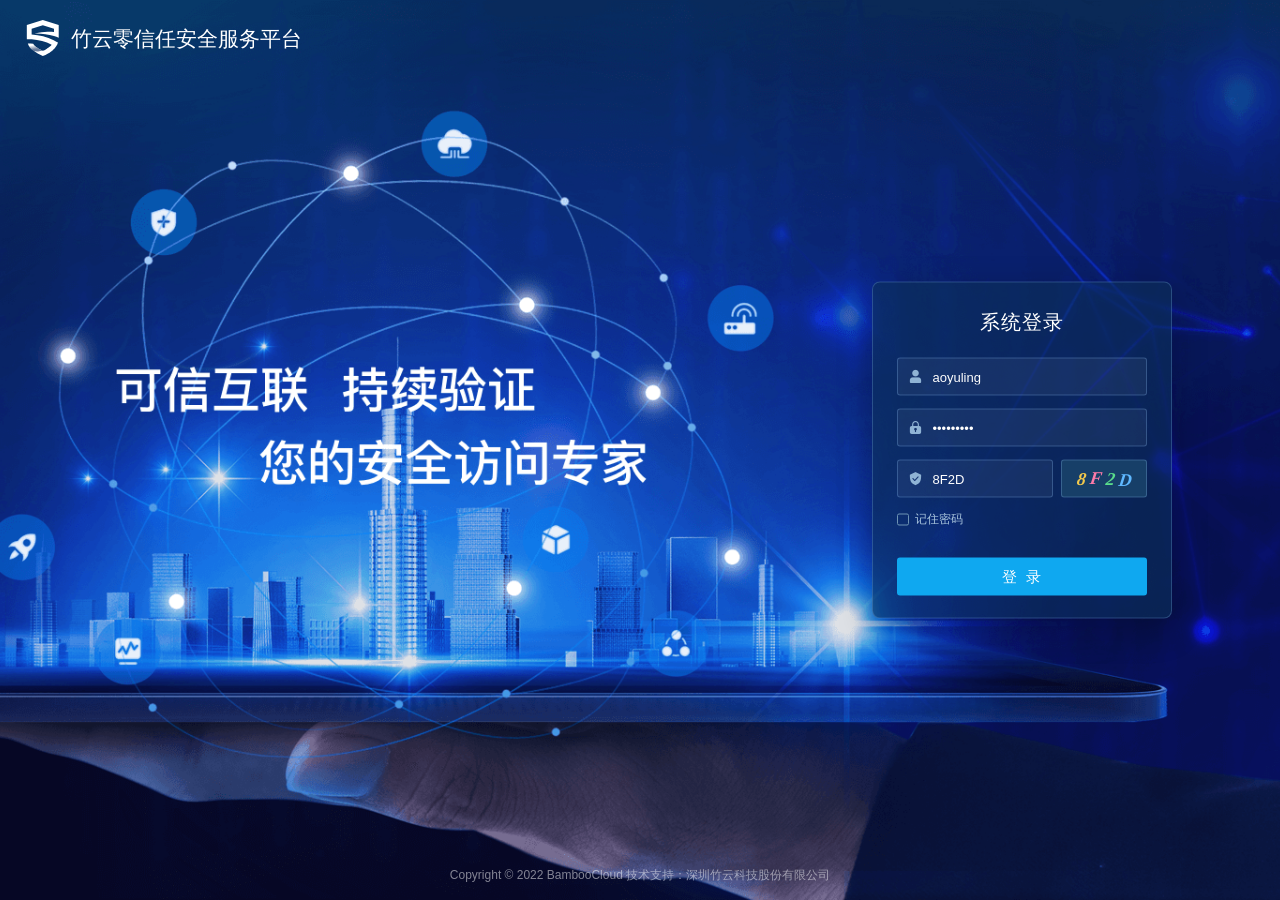
==== index.html @ ab5d8cfc "update: 同步原型 v2.18（应用画像支持多版本对比与模块回填）" ====
<!DOCTYPE html>
<html lang="zh-CN">
<head>
<meta charset="utf-8">
<title>竹云零信任安全服务平台 · 管控台原型</title>
<link rel="stylesheet" href="_assets/iconfont.css">
<script src="_assets/echarts.min.js"></script>
<script>if(typeof echarts==="undefined"){document.write('<script src="https://cdn.jsdelivr.net/npm/echarts@5.5.0/dist/echarts.min.js"><\/script>')}</script>
<style>
:root{
  --blue:#0095E5; --blue-dark:#007FC4; --blue-weak:rgba(0,149,229,.08);
  --t1:#303133; --t2:#606266; --t3:#909399; --t4:#C0C4CC;
  --bd:#DCDFE6; --line:#DFE4ED; --bg:#F2F3F5;
  --green:#00B42A; --red:#F54141; --orange:#FF7D00; --purple:#7D5EF7; --cyan:#14C9C9;
  --top:64px; --side:240px; --ic:#8D959F; --t1b:#2E3239;
}
*{box-sizing:border-box;margin:0;padding:0}
body{font-family:"Helvetica Neue",Helvetica,"PingFang SC","Hiragino Sans GB","Microsoft YaHei",Arial,sans-serif;color:var(--t1);background:var(--bg);font-size:14px;-webkit-font-smoothing:antialiased}
button{font-family:inherit;cursor:pointer;border:none;background:none}
input{font-family:inherit}
.hide{display:none!important}

/* ============ 登录页（真素材：设计稿背景 + SVG logo） ============ */
#login{position:fixed;inset:0;background:url(_assets/login-bg.png) center center/cover no-repeat;overflow:hidden}
#login .lg{position:absolute;left:26px;top:20px;height:36px;z-index:3}
#login .lg img{height:36px;display:block}
#login .card{position:absolute;right:8.4%;top:50%;transform:translateY(-50%);width:300px;z-index:4;
  background:rgba(12,47,88,.62);border:1px solid rgba(130,185,240,.26);border-radius:8px;padding:26px 24px 22px;
  box-shadow:0 10px 34px rgba(0,0,0,.28)}
#login .card h2{color:#fff;font-size:20px;font-weight:400;text-align:center;margin-bottom:22px;letter-spacing:1px}
#login .fld{position:relative;margin-bottom:13px}
#login .fld>i{position:absolute;left:11px;top:50%;transform:translateY(-50%);color:#8FB3D4;font-size:15px}
#login .fld input{width:100%;height:38px;border-radius:3px;border:1px solid rgba(130,180,230,.3);
  background:rgba(255,255,255,.05);color:#fff;padding:0 10px 0 34px;font-size:13px;outline:none}
#login .fld input::placeholder{color:#87A9C8}
#login .fld input:focus{border-color:#3FA9F5;background:rgba(255,255,255,.09)}
#login .cap{display:flex;gap:8px}
#login .cap input{flex:1}
#login .cap .img{width:86px;height:38px;flex-shrink:0;border-radius:3px;background:#173F68;border:1px solid rgba(130,180,230,.3);
  display:flex;align-items:center;justify-content:center;gap:4px;font-size:18px;letter-spacing:0;
  font-style:italic;font-weight:600;user-select:none;cursor:pointer;font-family:Georgia,"Times New Roman",serif}
#login .cap .img b{font-weight:600;transform:skewX(-8deg)}
#login .cap .img b:nth-child(2){transform:skewX(-8deg) translateY(-1px)}
#login .cap .img b:nth-child(4){transform:skewX(-8deg) translateY(1px)}
#login .row{display:flex;align-items:center;gap:6px;margin:3px 0 15px;color:#A8C4DC;font-size:12px;cursor:pointer;user-select:none}
#login .row .box{width:12px;height:12px;border:1px solid #6D93B4;border-radius:2px;display:inline-block}
#login .row .box.on{background:#3FA9F5;border-color:#3FA9F5}
#login .btn{width:100%;height:38px;border-radius:3px;background:#0FA8F0;color:#fff;font-size:15px;letter-spacing:2px}
#login .btn:hover{background:#2FB8F5}
#login .err{color:#FF9B9B;font-size:12px;height:15px}
#login .foot{position:absolute;bottom:16px;width:100%;text-align:center;color:rgba(255,255,255,.5);font-size:12px;z-index:3}

/* ============ 角色选择（按现网形态 + 设计稿背景） ============ */
#role{position:fixed;inset:0;background:url(_assets/role-bg.png) center center/cover no-repeat;z-index:20;overflow:auto}
#role .wrap{min-height:100%;display:flex;flex-direction:column;align-items:center;justify-content:center;padding:40px 0}
#role h1{color:#0B72E7;font-size:34px;font-weight:500;letter-spacing:3px;margin-bottom:16px}
#role .tip{color:#5B6B7D;font-size:14px;margin-bottom:36px}
#role .opt{width:268px;height:64px;margin:0 auto 16px;border-radius:32px;background:#fff;border:1px solid #DCE2EC;
  display:flex;align-items:center;gap:12px;padding:0 20px;cursor:pointer;box-shadow:0 2px 10px rgba(23,66,122,.06)}
#role .opt .av{width:34px;height:34px;border-radius:50%;background:#EAF2FE;color:#0B72E7;
  display:flex;align-items:center;justify-content:center;font-size:16px;flex-shrink:0}
#role .opt .nm{flex:1;text-align:left;font-size:15px;color:#2B3A4B}
#role .opt .rdo{width:18px;height:18px;border-radius:50%;border:1px solid #C6D0DC;position:relative;flex-shrink:0}
#role .opt.on{border-color:#0B72E7;background:#EAF2FE;box-shadow:0 3px 12px rgba(11,114,231,.14)}
#role .opt.on .av{background:#fff}
#role .opt.on .rdo{border-color:#0B72E7}
#role .opt.on .rdo:after{content:"";position:absolute;inset:3px;border-radius:50%;background:#0B72E7}
#role .acts{display:flex;gap:14px;justify-content:center;margin-top:24px}
#role .acts button{width:152px;height:42px;border-radius:3px;font-size:15px}
#role .acts .ok{background:#0B72E7;color:#fff}
#role .acts .ok:hover{background:#2A87EE}
#role .acts .no{background:#fff;color:#5B6B7D;border:1px solid #DCE2EC}
#role .acts .no:hover{color:#0B72E7;border-color:#0B72E7}


/* 顶栏右侧面板 */
.topbar .right{position:relative}
.topbar .right .grid{cursor:pointer}
.topbar .right .who{padding:4px 6px;border-radius:4px}
.topbar .right .who:hover{background:rgba(255,255,255,.12)}
.pop{position:absolute;top:calc(var(--top) - 6px);right:16px;background:#fff;border-radius:6px;
  box-shadow:0 8px 26px rgba(23,66,122,.16);border:1px solid var(--line);display:none;z-index:120}
.pop.on{display:block}
.pop-safety{width:300px;padding:12px}
.pop-safety .hero{position:relative;border-radius:6px;padding:16px 14px;overflow:hidden;
  background:linear-gradient(120deg,#EAF5FE 0%,#D6EAFB 60%,#C9E4F9 100%);min-height:74px}
.pop-safety .hero .ht{font-size:15px;color:#1B6FBF;font-weight:500;margin-bottom:4px}
.pop-safety .hero .hs{font-size:12px;color:#5A90C4}
.pop-safety .hero .himg{position:absolute;right:8px;bottom:6px;width:72px;height:52px}
.pop-safety .apps{display:flex;flex-wrap:wrap;gap:6px;padding:12px 0 2px}
.pop-safety .app{width:88px;padding:10px 6px 8px;border-radius:6px;text-align:center;cursor:pointer}
.pop-safety .app:hover{background:#F4F9FE}
.pop-safety .app .ic{width:40px;height:40px;margin:0 auto 8px;border-radius:9px;display:flex;align-items:center;justify-content:center;
  background:linear-gradient(135deg,#2AC7A6,#2196E0);color:#fff;font-size:20px}
.pop-safety .app .nm{font-size:12px;color:var(--t2);line-height:1.3;word-break:break-all}
.pop-safety .empty{font-size:12px;color:var(--t4);padding:14px 4px 6px}
.pop-user{width:250px;padding:0 0 6px}
.pop-user .uhead{display:flex;align-items:center;gap:10px;padding:14px;background:linear-gradient(120deg,#EAF5FE,#D9ECFB);
  border-radius:6px 6px 0 0}
.pop-user .uav{width:36px;height:36px;border-radius:50%;background:#fff;color:var(--blue);display:flex;align-items:center;justify-content:center;font-size:18px}
.pop-user .umeta b{display:block;font-size:14px;color:#1B6FBF;font-weight:500}
.pop-user .utag{display:inline-block;margin-top:4px;font-size:11px;color:#2C7BC0;background:rgba(0,116,200,.1);
  border-radius:2px;padding:1px 6px}
.pop-user .uact{display:flex;align-items:center;gap:9px;padding:11px 16px;font-size:13px;color:var(--t2);cursor:pointer}
.pop-user .uact:hover{background:#F5F9FD;color:var(--blue)}
.pop-user .uact .iconfont{font-size:15px}

/* 收起态：悬浮飞层 */
.flyout{position:fixed;left:54px;min-width:152px;background:#fff;border:1px solid var(--line);
  box-shadow:0 6px 20px rgba(23,66,122,.14);border-radius:4px;padding:6px 0;z-index:90;display:none}
.flyout.on{display:block}
.flyout .ft{padding:7px 16px;font-size:12px;color:var(--t4)}
.flyout .fi{padding:9px 16px;font-size:13px;color:var(--t2);cursor:pointer;white-space:nowrap}
.flyout .fi:hover{background:#F5F9FD;color:var(--blue)}
.flyout .fi.on{color:var(--blue);font-weight:500;background:var(--blue-weak)}

/* ============ 应用外壳 ============ */
#app{display:none}
.topbar{position:fixed;top:0;left:0;right:0;height:var(--top);background:var(--blue);display:flex;align-items:center;z-index:60}
.topbar .logo{display:flex;align-items:center;padding-left:20px;padding-right:24px;flex-shrink:0}
.topbar .logo img{height:28px;display:block}

.topbar nav{display:flex;height:100%;flex:1}
.topbar nav a{color:#fff;text-decoration:none;padding:0 26px;display:flex;align-items:center;font-size:15px;opacity:.9}
.topbar nav a:hover{background:rgba(255,255,255,.1);opacity:1}
.topbar nav a.on{background:rgba(255,255,255,.16);opacity:1;font-weight:500}
.topbar .right{display:flex;align-items:center;gap:18px;padding-right:22px;color:#fff;font-size:14px}
.topbar .right .grid{display:grid;grid-template-columns:repeat(3,3px);gap:3px;opacity:.9;cursor:pointer}
.topbar .right .grid i{width:3px;height:3px;background:#fff;border-radius:1px;display:block}
.topbar .right .who{display:flex;align-items:center;gap:8px;cursor:pointer}
.topbar .right .who .av{width:24px;height:24px;border-radius:50%;background:rgba(255,255,255,.9);color:var(--blue);
  display:flex;align-items:center;justify-content:center;font-size:14px}

.sidebar{position:fixed;top:var(--top);left:0;bottom:0;width:var(--side);background:#fff;border-right:1px solid var(--line);
  display:flex;flex-direction:column;z-index:50}
.sidebar .scroll{flex:1;overflow-y:auto;padding:8px 0}
.sidebar .grp>.hd{display:flex;align-items:center;gap:10px;height:48px;padding:0 25px;color:var(--t1);font-size:14px;cursor:pointer;user-select:none}
.sidebar .grp>.hd:hover{color:var(--blue)}
.sidebar .grp>.hd .ico{font-size:16px;color:var(--ic);transition:color .15s}
.sidebar .grp>.hd .arrow{margin-left:auto;font-size:12px;color:var(--t4);transition:transform .2s}
.sidebar .grp.open>.hd .arrow{transform:rotate(180deg)}
.sidebar .grp>.bd{display:none}
.sidebar .grp.open>.bd{display:block}
.sidebar .it{display:flex;align-items:center;height:48px;padding-left:50px;color:var(--t1b);font-size:14px;cursor:pointer;position:relative}
.sidebar .it:hover{color:var(--blue);background:#F7FBFE}
.sidebar .it.on{color:var(--blue);background:var(--blue-weak);font-weight:500}
.sidebar .it:hover .ico,.sidebar .it.on .ico{color:var(--blue)}
.sidebar .it.on:before{content:"";position:absolute;left:0;top:0;bottom:0;width:3px;background:var(--blue)}
.sidebar .alone{display:flex;align-items:center;gap:10px;height:48px;padding:0 25px;color:var(--t1);font-size:14px;cursor:pointer}
.sidebar .alone .ico{font-size:16px;color:var(--ic);transition:color .15s}
.sidebar .alone:hover,.sidebar .alone.on{color:var(--blue)}
.sidebar .alone:hover .ico,.sidebar .alone.on .ico{color:var(--blue)}
.sidebar .grp>.hd:hover .ico{color:var(--blue)}
.dc-pick:hover .ico{color:var(--blue)}
.sidebar .alone.on{background:var(--blue-weak);font-weight:500;position:relative}
.sidebar .alone.on:before{content:"";position:absolute;left:0;top:0;bottom:0;width:3px;background:var(--blue)}
.sidebar .collapse{height:44px;border-top:1px solid var(--line);display:flex;align-items:center;gap:10px;padding:0 18px;color:var(--t2);font-size:14px;cursor:pointer}
.sidebar .collapse:hover{color:var(--blue)}
.dc-pick{display:flex;align-items:center;gap:10px;height:48px;padding:0 25px;color:var(--t1);font-size:14px;cursor:pointer;border-bottom:1px solid #F0F2F5}
.dc-pick .ico{font-size:16px;color:var(--ic);transition:color .15s}
.dc-pick .nm{overflow:hidden;text-overflow:ellipsis;white-space:nowrap}
.dc-pick .arrow{margin-left:auto;font-size:12px;color:var(--t4)}
.dc-pick:hover{color:var(--blue)}
.dc-pop{position:absolute;left:8px;top:46px;width:210px;background:#fff;border:1px solid var(--line);border-radius:4px;
  box-shadow:0 6px 18px rgba(0,0,0,.12);z-index:70;padding:6px 0;display:none}
.dc-pop.on{display:block}
.dc-pop div{padding:9px 16px;font-size:13px;color:var(--t2);cursor:pointer}
.dc-pop div:hover{background:#F5F9FD;color:var(--blue)}
.dc-pop div.on{color:var(--blue);background:var(--blue-weak);font-weight:500}

#app.collapsed{--side:54px}
#app.collapsed .sidebar .bd{display:none!important}
#app.collapsed .sidebar .lb,#app.collapsed .sidebar .grp>.hd span,#app.collapsed .sidebar .dc-pick .nm,
#app.collapsed .sidebar .grp>.hd .arrow,#app.collapsed .sidebar .dc-pick .arrow,#app.collapsed .sidebar .collapse span{display:none}
#app.collapsed .sidebar .it{display:none}
#app.collapsed .sidebar .alone,#app.collapsed .sidebar .grp>.hd,#app.collapsed .sidebar .dc-pick,#app.collapsed .sidebar .collapse{justify-content:center;padding:0}
#app.collapsed .sidebar .collapse .iconfont{transform:rotate(180deg)}
.main{margin-left:var(--side);padding-top:var(--top);min-height:100vh;display:flex;flex-direction:column}
.tabbar{height:42px;background:#fff;border-bottom:1px solid var(--line);display:flex;align-items:center;gap:2px;padding:0 12px;overflow-x:auto;flex-shrink:0}
.tabbar .tab{display:flex;align-items:center;gap:8px;height:30px;padding:0 12px;border-radius:3px;font-size:13px;color:var(--t2);cursor:pointer;white-space:nowrap}
.tabbar .tab:hover{background:#F5F7FA}
.tabbar .tab.on{background:var(--blue-weak);color:var(--blue);font-weight:500}
.tabbar .tab .x{font-size:12px;color:var(--t4);width:14px;height:14px;line-height:14px;text-align:center;border-radius:2px}
.tabbar .tab .x:hover{background:#DCE6EE;color:var(--t1)}
.page{flex:1;padding:16px;background:var(--bg)}
.crumb{font-size:13px;color:var(--t3);margin-bottom:12px}
.crumb b{color:var(--t1);font-weight:400}

/* KPI 卡 */
.kpis{display:grid;grid-template-columns:repeat(6,1fr);gap:12px;margin-bottom:12px}
.kpi{background:#fff;border-radius:3px;padding:14px 16px;position:relative}
.kpi .hd{display:flex;align-items:center;gap:8px;margin-bottom:10px}
.kpi .hd .ib{width:26px;height:26px;border-radius:4px;display:flex;align-items:center;justify-content:center;font-size:15px}
.kpi .hd span{font-size:14px;color:var(--t1)}
.kpi .val{font-size:26px;color:var(--t1);font-weight:500;line-height:1.1}
.kpi .val small{font-size:13px;color:var(--t3);font-weight:400;margin-left:6px}
.kpi .sub{margin-top:6px;font-size:12px;color:var(--t3)}
.kpi .sub i{font-style:normal;margin-left:4px}
.up{color:var(--red)}.down{color:var(--green)}

.grid2{display:grid;grid-template-columns:1fr 1fr;gap:12px;margin-bottom:12px}
.grid3{display:grid;grid-template-columns:1fr 1.05fr;gap:12px;margin-bottom:12px;align-items:start}
.panel{background:#fff;border-radius:3px;padding:0 0 8px}
.panel .ph{display:flex;align-items:center;padding:14px 16px 10px}
.panel .ph h4{font-size:14px;font-weight:500;color:var(--t1);flex:1}
.seg{display:flex;font-size:13px;color:var(--t3)}
.seg span{padding:0 10px;cursor:pointer}
.seg span.on{color:var(--blue)}
.chart{width:100%}

/* 表格 */
.tbl-wrap{background:#fff;border-radius:3px}
.tbl{width:100%;border-collapse:collapse;font-size:13px}
.tbl th{background:#F2F3F5;color:var(--t1b);font-weight:700;text-align:left;padding:12px 10px;border-bottom:1px solid #EBEEF5;white-space:nowrap;font-size:14px}
.tbl td{padding:12px 10px;border-bottom:1px solid #EBEEF5;color:var(--t1b);white-space:nowrap;font-size:14px}
.tbl tr:hover td{background:#FAFCFE}
.tag{display:inline-block;padding:1px 7px;border-radius:2px;font-size:12px;line-height:18px}
.tag.red{background:#FEECEC;color:var(--red);border:1px solid #FBCCCC}
.tag.orange{background:#FFF4E8;color:var(--orange);border:1px solid #FFDEBA}
.tag.blue{background:#EAF5FD;color:var(--blue);border:1px solid #C7E6F8}

/* 通用按钮/开关 */
.btn-pri{height:32px;padding:0 14px;background:#0095E5;color:#fff;border-radius:3px;font-size:13px;display:inline-flex;align-items:center;gap:5px}
.btn-pri:hover{background:#2FA9EC}
.btn-plain{height:32px;padding:0 14px;background:#fff;color:#606266;border:1px solid #DCDFE6;border-radius:3px;font-size:13px}
.btn-plain:hover{color:#0095E5;border-color:#0095E5}
.sw{display:inline-block;width:34px;height:18px;border-radius:9px;background:#DCDFE6;position:relative;cursor:pointer;vertical-align:middle;transition:background .2s}
.sw i{position:absolute;left:2px;top:2px;width:14px;height:14px;border-radius:50%;background:#fff;transition:left .2s}
.sw.on{background:#00B42A}
.sw.on i{left:18px}

/* ============ 数据卡（首页 KPI / 数据中心 / API监视 共用，按设计稿形态） ============ */
.stats{display:grid;gap:12px;margin-bottom:12px}
.stats.c6{grid-template-columns:repeat(6,1fr)}
.stats.c5{grid-template-columns:repeat(5,1fr)}
.stats.c4{grid-template-columns:repeat(4,1fr)}
.stats.cdc{grid-template-columns:.9fr repeat(5,1fr)}
.stats.capi{grid-template-columns:.9fr repeat(4,1fr)}
.stat{background:#fff;border-radius:3px;padding:13px 16px 11px;min-width:0;display:flex;flex-direction:column}
.stat .hd{display:flex;align-items:center;gap:8px;margin-bottom:9px;height:26px;flex-shrink:0}
.stat .ib{width:26px;height:26px;border-radius:4px;display:flex;align-items:center;justify-content:center;font-size:15px;flex-shrink:0}
.stat .hd .tt{font-size:13px;color:var(--t1b);flex:1;white-space:nowrap;overflow:hidden;text-overflow:ellipsis}
.stat .hd .v{font-size:25px;font-weight:500;color:var(--t1b);line-height:1;letter-spacing:-.3px;flex-shrink:0}
.stat .hd .v.red{color:var(--red)}
.stat .r{display:flex;align-items:center;justify-content:space-between;gap:6px;font-size:12px;color:var(--t3);height:22px;line-height:22px;white-space:nowrap;flex-shrink:0}
.stat .r.big{height:30px}
.stat .r .bv{font-size:25px;font-weight:500;color:var(--t1b);line-height:1;letter-spacing:-.3px}
.stat .r b{font-weight:400;color:var(--t1b);font-size:13px}
.stat .r .up{color:var(--red)}
.stat .r .down{color:var(--green)}

/* 面板头 + 下划线页签 */
.ph.bb{border-bottom:1px solid #EBEEF5;padding-bottom:12px;margin-bottom:10px}
.ph2{display:flex;align-items:center;padding:0 16px;border-bottom:1px solid #EBEEF5;margin-bottom:10px}
.ph2 .tabs2{display:flex;gap:24px;flex:1;min-width:0}
.ph2 .tabs2 span{position:relative;padding:13px 0;font-size:14px;color:var(--t1b);cursor:pointer;white-space:nowrap}
.ph2 .tabs2 span.on{color:var(--blue);font-weight:500}
.ph2 .tabs2 span.on:after{content:"";position:absolute;left:0;right:0;bottom:-1px;height:2px;background:var(--blue)}
.ph2 .seg{padding-bottom:0}
.pills{display:flex;gap:8px;padding:0 16px 10px;flex-wrap:wrap}
.pills span{padding:3px 13px;border-radius:2px;background:#F2F3F5;color:var(--t2);font-size:12px;cursor:pointer;line-height:20px}
.pills span:hover{color:var(--blue)}
.pills span.on{background:var(--blue);color:#fff}
.lgd{display:flex;gap:18px;padding:0 16px 6px;font-size:12px;color:var(--t2);flex-wrap:wrap}
.lgd span{display:inline-flex;align-items:center}
.lgd i{display:inline-block;width:8px;height:8px;border-radius:50%;margin-right:5px;border:2px solid;background:#fff}

/* 面板内实时小卡 */
.lrow{display:grid;grid-template-columns:repeat(3,1fr);gap:10px;padding:0 16px 12px}
.lv{border:1px solid #EBEEF5;border-radius:3px;padding:9px 12px;display:flex;align-items:center;gap:8px;min-width:0}
.lv .ib{width:30px;height:30px;border-radius:4px;display:flex;align-items:center;justify-content:center;font-size:16px;flex-shrink:0}
.lv .tx{flex:1;min-width:0;line-height:1.3}
.lv .tx b{display:block;font-size:13px;color:var(--t1b);font-weight:400;white-space:nowrap;overflow:hidden;text-overflow:ellipsis}
.lv .tx i{font-style:normal;font-size:11px;color:var(--t3);display:block;white-space:nowrap;overflow:hidden;text-overflow:ellipsis}
.lv .n{font-size:21px;font-weight:500;color:var(--t1b);flex-shrink:0}
.lv .n.red{color:var(--red)}

/* 左列两卡 + 右列一整卡（告警/API 明细） */
.cols2{display:grid;grid-template-columns:1fr 1fr;gap:12px;margin-bottom:12px;align-items:stretch}
.cols2>.cstack{display:flex;flex-direction:column;gap:12px;min-width:0}
.cols2>.cstack>.panel{flex:1;min-height:0;display:flex;flex-direction:column}
.cols2>.panel{display:flex;flex-direction:column;min-width:0;min-height:0}
.cols2 .chart{flex:1}
.cols2 .fillrow{flex:1;min-height:0}

/* 分页 */
.pager{display:flex;align-items:center;justify-content:flex-end;gap:12px;padding:10px 16px 12px;
  font-size:12px;color:var(--t3);flex-shrink:0}
.pager .pg{display:flex;gap:4px}
.pager .pg span{min-width:24px;height:24px;padding:0 6px;border-radius:3px;border:1px solid #DCDFE6;
  display:flex;align-items:center;justify-content:center;cursor:pointer;color:var(--t2);line-height:1}
.pager .pg span.on{background:var(--blue);border-color:var(--blue);color:#fff}
.pager .pg span:hover{border-color:var(--blue);color:var(--blue)}
.pager .pg span.on:hover{color:#fff}
.cardtbl{flex-shrink:0}

/* 等高行：同一行两张卡底部对齐，图自适应拉伸 */
.grid2.eq>.panel,.grid3.eq>.panel{display:flex;flex-direction:column}
.grid2.eq>.panel>.chart,.grid3.eq>.panel>.chart{flex:1}
.grid3{align-items:stretch}

/* 趋势图 + TOP10 同卡分栏 */
.dcsplit{display:flex;padding-bottom:8px}
.dcsplit .dcside{width:33%;flex-shrink:0;border-left:1px solid #EBEEF5}
.dcsplit .dcside .sh{text-align:center;font-size:13px;color:var(--t1b);padding:6px 0 6px}
.dcsplit .dcside .sh2{display:flex;border-bottom:1px solid #EBEEF5;margin-bottom:2px}
.dcsplit .dcside .sh2 span{flex:1;text-align:center;font-size:12px;color:var(--t3);padding:9px 2px;cursor:pointer;position:relative;white-space:nowrap}
.dcsplit .dcside .sh2 span.on{color:var(--blue);font-weight:500}
.dcsplit .dcside .sh2 span.on:after{content:"";position:absolute;left:14%;right:14%;bottom:-1px;height:2px;background:var(--blue)}

/* 布局辅助 */
.grid21{display:grid;grid-template-columns:2fr 1fr;gap:12px;margin-bottom:12px;align-items:start}
.grid2b{display:grid;grid-template-columns:1.15fr 1fr;gap:12px;margin-bottom:12px;align-items:start}
.grid2b.eq>.panel{display:flex;flex-direction:column}
.grid2b.eq>.panel>.chart{flex:1}
.grid3c{display:grid;grid-template-columns:1.45fr 1fr 1fr;gap:12px;margin-bottom:12px;align-items:stretch}
.grid3c.eq>.panel,.grid2c.eq>.panel{display:flex;flex-direction:column}
.grid3c.eq>.panel .fillrow,.grid2c.eq>.panel .fillrow{flex:1;min-height:0}
.grid2c{display:grid;grid-template-columns:1fr 1fr;gap:12px;margin-bottom:12px;align-items:stretch}

/* 数据中心切换器（与数据卡同结构：标题行 + 数值行） */
.dcsw{background:#fff;border-radius:3px;padding:13px 14px 11px;min-width:0;display:flex;flex-direction:column;align-items:stretch}
.dcsw .hd{display:flex;align-items:center;gap:8px;margin-bottom:9px;height:26px;flex-shrink:0;width:100%}
.dcsw .ib{width:26px;height:26px;border-radius:4px;background:#EAF6FE;color:#0CA2F2;display:flex;align-items:center;justify-content:center;font-size:15px;flex-shrink:0}
.dcsw .tt{font-size:13px;color:var(--t1b);white-space:nowrap}
.dcsw .r{display:flex;align-items:center;justify-content:space-between;gap:4px;height:22px;width:100%;font-size:12px;color:var(--t3);flex-shrink:0;white-space:nowrap}
.dcsw .r.swrow{height:30px}
.dcsw .r b{font-weight:400;color:var(--t1b)}
.dcsw .nm{flex:1;min-width:0;color:var(--blue);font-size:12px;font-weight:500;text-align:center;overflow:hidden;text-overflow:ellipsis}
.dcsw .ar{width:18px;height:18px;flex-shrink:0;border-radius:50%;background:#EAF5FD;color:var(--blue);display:flex;align-items:center;justify-content:center;font-size:9px;cursor:pointer}
.dcsw .ar:hover{background:#D6ECFB}

/* 表内小字/奖牌 */
.tbl.sm th,.tbl.sm td{padding:9px 4px;font-size:12px}
.tblapi th,.tblapi td{padding:7px 10px}
.tblapi th:first-child,.tblapi td:first-child{padding-left:16px}
.tblapi th:last-child,.tblapi td:last-child{padding-right:16px}
.sortic{color:#C0C4CC;font-size:10px;margin-left:3px;vertical-align:1px}
.aw{font-style:normal;font-size:11px}
.aw.up{color:#F54141}
.aw.down{color:#00B42A}
.tbl.sm th{font-size:12px}
.tbl.cen th,.tbl.cen td{text-align:center}
.mdl{width:17px;height:17px;border-radius:50%;display:inline-flex;align-items:center;justify-content:center;
  font-size:10px;color:#fff;background:#C8CDD4;line-height:1;font-weight:400}
.mdl.g{background:#F7B500}.mdl.s{background:#A9B4C0}.mdl.b{background:#CE8A56}

/* 信息提示（圆 i） */
.inf{display:inline-flex;align-items:center;justify-content:center;width:13px;height:13px;border-radius:50%;
  border:1px solid #C0C4CC;color:#C0C4CC;font-size:9px;font-style:normal;margin-left:6px;cursor:default;
  vertical-align:1px;font-family:Arial;line-height:1}

/* 环形图 HTML 图例 */
.dgl{display:flex;flex-direction:column;gap:11px;font-size:12px;color:var(--t2);justify-content:center;min-width:0}
.dgl span{display:flex;align-items:center;gap:6px;white-space:nowrap;line-height:1}
.dgl i{width:8px;height:8px;border-radius:2px;flex-shrink:0}
.dgl b{font-weight:400;color:var(--t1b);margin-left:auto;padding-left:10px}

/* 敏感数据词云 */
.cloud{position:relative;height:198px}
.cloud b{position:absolute;border-radius:50%;display:flex;align-items:center;justify-content:center;
  color:#fff;font-weight:400;letter-spacing:.5px;transform:translate(-50%,-50%)}

/* 占位 */
.placeholder{background:#fff;border-radius:3px;padding:70px 20px;text-align:center;color:var(--t3)}
.placeholder .big{font-size:15px;color:var(--t2);margin-bottom:8px}
.placeholder .route{font-size:12px;color:var(--t4);font-family:Consolas,monospace}















































































































/*<<LISTS_CSS_BEGIN>>*/
/* ================= 列表页通用（第 2 批：终端/网络/资源/安全/审计/系统） ================= */
.lp-card{background:#fff;border-radius:3px;display:flex;min-height:calc(100vh - 64px - 42px - 32px)}
.lp-card>.tree{width:220px;flex-shrink:0;border-right:1px solid var(--line);padding:14px 0}
.lp-body{flex:1;min-width:0;padding:14px 16px 0;display:flex;flex-direction:column}
.lp-ct{display:flex;align-items:center;padding:2px 0 14px;border-bottom:1px solid #F0F2F5;margin-bottom:14px}
.lp-ct h4{font-size:15px;font-weight:500;color:var(--t1);flex:1}
.lp-ct h4:before{content:"";display:inline-block;width:3px;height:14px;background:var(--blue);border-radius:2px;margin-right:8px;vertical-align:-2px}

/* 树 */
.tree .th{display:flex;align-items:center;padding:0 14px 12px;font-size:13px;color:var(--t1)}
.tree .th .tool{margin-left:auto;display:flex;gap:8px;color:var(--t3);font-size:13px;cursor:pointer}
.tree .th .tool i:hover{color:var(--blue)}
.tree .tn{display:flex;align-items:center;height:34px;padding:0 14px 0 14px;font-size:13px;color:var(--t2);cursor:pointer}
.tree .tn .tx{flex:1;min-width:0;overflow:hidden;text-overflow:ellipsis;white-space:nowrap}
.tree .tn.lv1{padding-left:28px}
.tree .tn:hover{background:#F5F9FD;color:var(--blue)}
.tree .tn.on{background:#EAF5FD;color:var(--blue);font-weight:500}
.tree .tn .ar{width:16px;height:16px;margin-right:2px;flex-shrink:0;position:relative}
.tree .tn .ar:before{content:"";position:absolute;left:3px;top:7px;width:0;height:0;
  border:4px solid transparent;border-left-color:#C0C4CC;transform-origin:3px 4px;transition:transform .15s}
.tree .tn .ar.open:before{transform:rotate(90deg)}
.tree .tn .ar.none:before{display:none}
.tree .tn.lv2{padding-left:40px}
.tree .tn.lv3{padding-left:56px}
.tree .tn .hide-empty{display:none}

/* 筛选 */
.filters{display:flex;align-items:center;gap:10px;flex-wrap:wrap;margin-bottom:12px}
.fsel,.fin{height:32px;border:1px solid var(--bd);border-radius:3px;font-size:13px;color:var(--t2);background:#fff;padding:0 10px;outline:none}
.fsel{min-width:150px;cursor:pointer}
.fin{width:200px}
.fin::placeholder{color:#B4B9C0}
.fsel:focus,.fin:focus{border-color:var(--blue)}
.fdate{display:flex;align-items:center;gap:6px;color:var(--t3);font-size:13px}
.fdate .fin{width:176px}
.fmore{display:flex;align-items:center;gap:4px;color:var(--blue);font-size:13px;cursor:pointer}
.fbtns{margin-left:auto;display:flex;gap:10px}
.fbtns .btn-plain,.fbtns .btn-pri{height:32px}

/* 工具条 */
.toolbar{display:flex;align-items:center;gap:10px;margin-bottom:12px}
.toolbar .btn-plain,.toolbar .btn-pri{height:32px}
.tsearch{margin-left:auto;position:relative;display:flex;align-items:center}
.tsearch i{position:absolute;left:9px;color:var(--t4);font-size:13px}
.tsearch .fin{padding-left:28px;width:240px}

/* 表格 */
.lp-tbl-wrap{flex:1;min-height:0;overflow-x:auto}
.lp-tbl{width:100%;border-collapse:collapse;font-size:13px}
.lp-tbl th{background:#F2F3F5;color:var(--t1b);font-weight:700;font-size:13px;text-align:left;padding:11px 12px;border-bottom:1px solid #EBEEF5;white-space:nowrap}
.lp-tbl td{padding:11px 12px;border-bottom:1px solid #EBEEF5;color:var(--t1b);font-size:13px;white-space:nowrap}
.lp-tbl tbody tr:hover td{background:#FAFCFE}
.lp-tbl .c-chk{width:40px;padding-left:16px}
.lp-tbl .c-op{text-align:right;padding-right:16px}
.lp-tbl .c-op .op{color:var(--blue);margin-left:14px;font-size:13px;text-decoration:none;cursor:pointer}
.lp-tbl .c-op .op:hover{color:#2FA9EC;text-decoration:underline}
.lp-tbl .ell{display:inline-block;max-width:190px;overflow:hidden;text-overflow:ellipsis;white-space:nowrap;vertical-align:middle}
.lp-tbl input[type=checkbox]{width:14px;height:14px;accent-color:#0095E5;cursor:pointer;vertical-align:-2px}
.lp-empty{padding:70px 0;text-align:center;color:var(--t3);font-size:13px}
.lp-empty .big{font-size:14px;color:var(--t2);margin-bottom:6px}

/* 状态 */
.dot{display:inline-flex;align-items:center;gap:6px;font-size:13px}
.dot:before{content:"";width:6px;height:6px;border-radius:50%;background:currentColor;flex-shrink:0}
.dot.g{color:var(--green)}.dot.r{color:var(--red)}.dot.o{color:var(--orange)}
.dot.b{color:var(--blue)}.dot.gy{color:var(--t3)}.dot.p{color:var(--purple)}
.tag.g{background:#E8F8EB;color:#00B42A;border:1px solid #BFEBC8}
.tag.gy{background:#F2F3F5;color:#909399;border:1px solid #E1E4E8}
.tag.p{background:#F1EEFE;color:#7D5EF7;border:1px solid #DCD3FA}

/* 分页 */
.pager2{display:flex;align-items:center;justify-content:flex-end;gap:10px;padding:14px 0 16px;font-size:13px;color:var(--t2);margin-top:auto}
.pager2 .pg{display:flex;gap:6px;align-items:center}
.pager2 .pg span{min-width:28px;height:28px;line-height:26px;text-align:center;border:1px solid var(--bd);border-radius:3px;cursor:pointer;padding:0 7px;background:#fff;color:var(--t2)}
.pager2 .pg span:hover{border-color:var(--blue);color:var(--blue)}
.pager2 .pg span.on{background:var(--blue);border-color:var(--blue);color:#fff}
.pager2 .pg span.on:hover{color:#fff}
.pager2 .pg span.dis{color:var(--t4);cursor:default;border-color:#EBEEF5}
.pager2 .pg span.dis:hover{border-color:#EBEEF5;color:var(--t4)}
.pager2 select{height:28px;border:1px solid var(--bd);border-radius:3px;font-size:13px;color:var(--t2);background:#fff;outline:none}
.pager2 .jump{display:flex;align-items:center;gap:6px}
.pager2 .jump input{width:44px;height:28px;border:1px solid var(--bd);border-radius:3px;text-align:center;font-size:13px;color:var(--t2);outline:none}

/* 抽屉 */
.mask{position:fixed;inset:0;background:rgba(0,0,0,.35);z-index:80;display:none}
.mask.on{display:block}
.drawer{position:fixed;top:0;right:0;bottom:0;width:60%;min-width:720px;max-width:1080px;background:var(--bg);z-index:81;
  transform:translateX(100%);transition:transform .22s ease;display:flex;flex-direction:column;box-shadow:-6px 0 24px rgba(0,0,0,.12)}
.drawer.on{transform:none}
.drawer .dh{display:flex;align-items:center;gap:10px;padding:0 20px;height:56px;background:#fff;border-bottom:1px solid var(--line);flex-shrink:0}
.drawer .dh b{font-size:16px;font-weight:500;color:var(--t1)}
.drawer .dh .x{margin-left:auto;cursor:pointer;color:var(--t3);font-size:16px;width:28px;height:28px;display:flex;align-items:center;justify-content:center;border-radius:3px}
.drawer .dh .x:hover{background:#F2F3F5;color:var(--t1)}
.drawer .db{flex:1;overflow:auto;padding:14px 16px 24px}
.dpanel{background:#fff;border-radius:3px;margin-bottom:12px;padding:14px 16px}
.dpanel>.dt{font-size:14px;color:var(--t1);font-weight:500;margin-bottom:12px}
.dkv{display:grid;grid-template-columns:repeat(3,1fr);gap:12px 18px}
.dkv>div{display:flex;font-size:13px;line-height:20px}
.dkv>div>b{color:var(--t3);font-weight:400;width:76px;flex-shrink:0}
.dkv>div>span{color:var(--t1b);word-break:break-all}
.dtabs{display:flex;gap:20px;border-bottom:1px solid #EBEEF5;margin-bottom:2px}
.dtabs span{padding:10px 0;font-size:13px;color:var(--t2);cursor:pointer;position:relative}
.dtabs span.on{color:var(--blue);font-weight:500}
.dtabs span.on:after{content:"";position:absolute;left:0;right:0;bottom:-1px;height:2px;background:var(--blue)}

/* 弹窗 */
.modal{position:fixed;left:50%;top:15%;transform:translateX(-50%);width:540px;background:#fff;border-radius:4px;z-index:82;
  display:none;box-shadow:0 10px 34px rgba(0,0,0,.18);max-height:74vh;flex-direction:column}
.modal.on{display:flex}
.modal .mh{padding:0 24px;height:56px;display:flex;align-items:center;border-bottom:1px solid var(--line);font-size:16px;font-weight:600;color:var(--t1);flex-shrink:0}
.modal .mh .x{margin-left:auto;cursor:pointer;color:var(--t3)}
.modal .mb{padding:20px 24px 4px;overflow:auto}
.modal .mf{padding:14px 24px 20px;display:flex;justify-content:flex-end;gap:12px}
/* 模态层：规范定义 #000000 / 40%，确认框和表单弹窗共用 */
.mmask{position:fixed;inset:0;background:rgba(0,0,0,.4);z-index:81;display:none}
.mmask.on{display:block}
/* 确认型弹框（规范 4.2.3）：宽 496px 固定、高度自适应 120–600、
   无分割线无关闭按钮，「图标+标题」一行 + 说明 + 右下角按钮 */
.modal.cf{width:496px;min-height:120px;max-height:600px;top:22%;border-radius:4px;
  padding:26px 32px 22px;box-sizing:border-box;display:none;flex-direction:column;overflow:auto}
.modal.cf.on{display:flex}
.modal.cf .cfh{display:flex;align-items:center;gap:10px;font-size:16px;line-height:22px;color:#1D2129}
.modal.cf .cfh b{font-weight:600}
.modal.cf .cfi{flex-shrink:0;width:20px;height:20px;border-radius:50%;background:#0E9CF6;color:#fff;
  font-size:13px;line-height:20px;text-align:center;font-weight:700;font-style:normal}
.modal.cf.warn .cfi{background:#FF7D00}
.modal.cf.danger .cfi{background:#F5483B}
.modal.cf.success .cfi{background:#00B42A}
.modal.cf .cfb{font-size:14px;line-height:24px;color:#5A6474;margin-top:14px}
.modal.cf .cfb b{color:#1D2129;font-weight:600}
.modal.cf .cff{display:flex;justify-content:flex-end;gap:12px;margin-top:26px}
.modal.cf .cff .btn-plain,.modal.cf .cff .btn-pri{min-width:76px;height:32px;font-size:14px;border-radius:4px}
.btn-pri.danger{background:#F5483B;border-color:#F5483B}
.btn-pri.danger:hover{background:#E03E32;border-color:#E03E32}
.frow{display:flex;align-items:flex-start;margin-bottom:14px;font-size:13px}
.frow>label{width:92px;color:var(--t2);text-align:right;padding:8px 12px 0 0;flex-shrink:0}
.frow>label em{color:var(--red);font-style:normal;margin-right:2px}
.frow .ctl{flex:1;min-width:0}
.frow .ctl input,.frow .ctl select,.frow .ctl textarea{width:100%;height:32px;border:1px solid var(--bd);border-radius:3px;padding:0 10px;font-size:13px;color:var(--t1);outline:none}
.frow .ctl textarea{height:70px;padding:8px 10px;resize:vertical}
.frow .ctl input:focus,.frow .ctl select:focus,.frow .ctl textarea:focus{border-color:var(--blue)}
.frow .hint{font-size:12px;color:var(--t3);margin-top:6px}
.frow .chks{display:flex;flex-wrap:wrap;gap:10px 18px;padding-top:7px}
.frow .chks label{display:flex;align-items:center;gap:6px;font-size:13px;color:var(--t2);cursor:pointer}

/* 轻提示 */
.toast{position:fixed;left:50%;top:74px;transform:translateX(-50%) translateY(-14px);background:rgba(48,49,51,.92);color:#fff;
  font-size:13px;padding:9px 18px;border-radius:3px;z-index:90;opacity:0;transition:all .2s;pointer-events:none}
.toast.on{opacity:1;transform:translateX(-50%) translateY(0)}

/* 树底部数据来源说明 */
.tree .tree-src{font-size:11px;color:#A8ABB2;line-height:17px;padding:12px 14px 0;margin-top:8px;border-top:1px dashed #EBEEF5}

/* ===== SDP 服务页（卡片式分组表格） ===== */
.sdp-tbl{width:100%;border-collapse:collapse;font-size:13px;table-layout:fixed}
.sdp-tbl thead th{background:#F7F8FA;color:#606266;font-weight:400;font-size:12px;padding:11px 12px;
  border-bottom:1px solid #EBEEF5;text-align:center}
.sdp-tbl thead th.l{text-align:left}
.sdp-tbl td{padding:0;border-bottom:1px solid #EBEEF5;border-left:1px solid #F0F2F5;vertical-align:middle}
.sdp-tbl td:first-child{border-left:none}
.sdp-tbl tbody tr:hover td{background:#FBFDFF}
.sdp-cell{padding:14px}
.sdp-st{display:inline-flex;align-items:center;justify-content:center;width:24px;height:24px}
.sdp-nm{font-size:14px;color:#303133;line-height:20px}
.sdp-desc{font-size:12px;color:#909399;line-height:18px;margin-top:2px}
.sdp-loc{font-size:12px;color:#A8ABB2;line-height:18px;margin-top:6px}
.sdp-loc i{font-style:normal;margin-right:3px}
.sdp-term{display:flex;align-items:center}
.sdp-tags{display:flex;flex-direction:column;gap:8px;padding-right:16px;border-right:1px solid #F0F2F5;min-width:130px}
.sdp-tags>div{display:flex;align-items:center;gap:10px}
.sdp-ll{font-size:12px;color:#606266;width:56px;flex-shrink:0}
.sdp-tag{font-style:normal;font-size:12px;line-height:20px;padding:0 8px;border-radius:2px;background:#F2F3F5;color:#909399}
.sdp-tag.on{background:#E9F7EA;color:#52C41A}
.sdp-num{margin-left:auto;text-align:center;min-width:96px;padding-left:12px}
.sdp-num b{display:block;font-size:20px;font-weight:400;color:#303133;line-height:26px}
.sdp-num span{font-size:12px;color:#A8ABB2}
.sdp-edges{display:flex;flex-direction:column}
.sdp-edge{display:flex;align-items:center;justify-content:space-between;gap:16px;padding:5px 0}
.sdp-edge+.sdp-edge{border-top:1px dashed #F0F2F5}
.sdp-edge .en{font-size:13px;color:#303133}
.sdp-edge .eu{font-size:12px;color:#A8ABB2;white-space:nowrap}
.sdp-edge .eu b{color:#606266;font-weight:400}
.sdp-apps{display:flex;gap:28px;justify-content:center}
.sdp-app{text-align:center}
.sdp-app b{display:block;font-size:20px;font-weight:400;color:#303133;line-height:26px}
.sdp-app span{font-size:12px;color:#A8ABB2}
.sdp-tbl .c-op .op{color:var(--blue);margin:0 7px;font-size:13px;cursor:pointer}
.sdp-tbl .c-op{white-space:nowrap}
.sdp-tbl thead th{white-space:nowrap}
.sdp-app span{white-space:nowrap}

/* ===== 客户端版本 / 下载 / 升级 ===== */
.cd-title{font-size:15px;color:#303133;margin:2px 0 14px;font-weight:400}
.cd-card{background:#F7F8FA;border-radius:4px;padding:16px 18px 18px;margin-bottom:14px}
.cd-ct{display:flex;align-items:center;margin-bottom:14px}
.cd-ct h4{font-size:14px;color:#303133;font-weight:400;flex:1}
.cd-ct .op{color:var(--blue);font-size:13px;cursor:pointer}
.cd-kv{display:grid;grid-template-columns:1fr 1fr 1fr;gap:12px;background:#fff;border-radius:3px;padding:14px 16px;font-size:13px}
.cd-kv>div{display:flex;gap:8px;min-width:0}
.cd-kv b{color:#A8ABB2;font-weight:400;flex-shrink:0}
.cd-kv span{color:#303133;overflow:hidden;text-overflow:ellipsis;white-space:nowrap}
.cd-link{background:#fff;border-radius:3px;padding:12px 16px;margin-top:10px;font-size:13px}
.cd-link .row{display:flex;gap:8px;line-height:22px}
.cd-link b{color:#A8ABB2;font-weight:400;width:56px;flex-shrink:0}
.cd-link a{color:var(--blue);cursor:pointer;word-break:break-all}
.cd-prog{display:grid;grid-template-columns:1fr 1fr;gap:14px}
.cd-sub{background:#fff;border-radius:3px;padding:12px 14px 6px;min-width:0}
.cd-sub-t{font-size:13px;color:#606266;text-align:center;margin-bottom:4px}
.cd-radio-row{display:flex;align-items:center;gap:28px;margin-bottom:16px;font-size:13px;color:#303133;flex-wrap:wrap}
.cd-rl{color:#606266;flex-shrink:0}
.cd-rd{display:inline-flex;align-items:center;gap:7px;cursor:pointer;color:#303133}
.cd-rd>i{width:14px;height:14px;border:1px solid #DCDFE6;border-radius:50%;position:relative;background:#fff;flex-shrink:0}
.cd-rd.on>i{border-color:var(--blue)}
.cd-rd.on>i:after{content:"";position:absolute;left:3px;top:3px;width:6px;height:6px;border-radius:50%;background:var(--blue)}

/* ===== 虚拟网络：IP 统计条 ===== */
.stat-strip{display:flex;gap:34px;align-items:center;padding:2px 2px 14px}
.stat-strip .ss{display:flex;align-items:baseline;gap:8px}
.stat-strip .ss b{font-size:22px;font-weight:400;color:#303133;line-height:26px}
.stat-strip .ss b.s-blue{color:var(--blue)}
.stat-strip .ss span{font-size:12px;color:#A8ABB2}

/* ===== 表单型页面通用（系统参数 / 页面定制 / 页面安全 / 产品许可） ===== */
.fm-card{border:1px solid #EBEEF5;border-radius:4px;margin-bottom:14px;background:#fff}
.fm-hd{display:flex;align-items:center;height:44px;padding:0 16px;border-bottom:1px solid #F0F2F5;font-size:14px;color:#303133}
.fm-hd .r{margin-left:auto;display:flex;align-items:center;gap:14px;font-size:13px;color:#909399}
.fm-hd .r .op{color:var(--blue);cursor:pointer}
.fm-bd{padding:16px 16px 2px}
.fm-row{display:flex;align-items:flex-start;margin-bottom:15px;font-size:13px}
.fm-row>label{width:104px;flex-shrink:0;color:#606266;text-align:right;padding:8px 12px 0 0;line-height:16px}
.fm-row>label em{color:var(--red);font-style:normal;margin-right:2px}
.fm-row .fc{flex:1;min-width:0;display:flex;align-items:center;gap:10px;flex-wrap:wrap;padding-top:1px}
.fm-row .fc input[type=text],.fm-row .fc input:not([type]),.fm-row .fc select{
  height:32px;border:1px solid var(--bd);border-radius:3px;padding:0 10px;font-size:13px;color:#303133;outline:none;
  background:#fff;width:320px;max-width:100%}
.fm-row .fc select{cursor:pointer}
.fm-row .fc input:focus,.fm-row .fc select:focus{border-color:var(--blue)}
.fm-row .fc .unit{color:#909399;font-size:13px}
.fm-row .fc .hint{color:#A8ABB2;font-size:12px;line-height:18px}
.fm-foot{display:flex;justify-content:flex-end;gap:10px;padding:12px 16px;border-top:1px solid #F0F2F5}
.fm-foot.stick{border-top:none;padding:4px 0 18px}

/* 复选组 / 色板 / 滑块 */
.chk-grp{display:flex;flex-wrap:wrap;gap:10px 18px;padding-top:7px}
.chk{display:inline-flex;align-items:center;gap:6px;cursor:pointer;color:#303133}
.chk input{width:14px;height:14px;accent-color:#0095E5;cursor:pointer}
.sw-list{display:flex;align-items:center;gap:10px;padding-top:4px}
.sw-i{width:20px;height:20px;border-radius:3px;cursor:pointer;border:2px solid #fff;box-shadow:0 0 0 1px #DCDFE6}
.sw-i.on{box-shadow:0 0 0 2px var(--blue)}
.rng{width:220px;accent-color:#0095E5}
.rng-v{color:#606266;font-size:13px;min-width:34px}

/* ===== 页面安全（水印设置 + 预览） ===== */
.wm-wrap{display:grid;grid-template-columns:minmax(0,1fr) 420px;gap:16px;align-items:start}
.wm-pv{position:relative;height:400px;background:#F7F8FA;border:1px solid #EBEEF5;border-radius:4px;overflow:hidden}
.wm-pv-page{position:absolute;inset:18px;background:#fff;border-radius:3px;box-shadow:0 1px 4px rgba(0,0,0,.06);overflow:hidden}
.wm-pv-bar{height:34px;background:#F2F6FA;border-bottom:1px solid #EBEEF5;display:flex;align-items:center;gap:6px;padding:0 12px}
.wm-pv-bar i{width:7px;height:7px;border-radius:50%;background:#DCDFE6}
.wm-pv-tx{padding:16px 18px;color:#C9CDD4;font-size:12px;line-height:22px}
.wm-pv-tx b{display:block;height:9px;background:#EDEFF2;border-radius:2px;margin-bottom:10px}
.wm-pv-tx b.w1{width:46%}.wm-pv-tx b.w2{width:88%}.wm-pv-tx b.w3{width:72%}.wm-pv-tx b.w4{width:94%}.wm-pv-tx b.w5{width:61%}
.wm-layer{position:absolute;inset:0;pointer-events:none;overflow:hidden}
.wm-note{font-size:12px;color:#A8ABB2;line-height:20px;padding:8px 2px 0}

/* ===== 页面定制（素材上传） ===== */
.pg-grid{display:grid;grid-template-columns:repeat(3,minmax(0,1fr));gap:14px;padding:16px}
.pg-item{border:1px solid #EBEEF5;border-radius:4px;padding:12px}
.pg-item .pt{font-size:13px;color:#606266;margin-bottom:10px;display:flex;align-items:center}
.pg-item .pt .op{margin-left:auto;font-size:12px;color:var(--blue);cursor:pointer}
.pg-up{height:86px;border:1px dashed #DCDFE6;border-radius:4px;display:flex;flex-direction:column;
  align-items:center;justify-content:center;gap:6px;color:#A8ABB2;font-size:12px;cursor:pointer;background:#FAFBFC}
.pg-up:hover{border-color:var(--blue);color:var(--blue);background:#F5FAFF}
.pg-up i{font-size:20px}
.pg-up.has{border-style:solid;background:#fff;color:#606266}
.pg-up .thumb{height:52px;max-width:100%;object-fit:contain}
.pg-item input[type=text]{width:100%;height:32px;border:1px solid var(--bd);border-radius:3px;padding:0 10px;font-size:13px;color:#303133;outline:none}
.pg-item input[type=text]:focus{border-color:var(--blue)}

/* ===== 产品许可 ===== */
.lc-hero{display:flex;align-items:center;gap:28px;padding:18px 20px;border:1px solid #EBEEF5;border-radius:4px;margin-bottom:14px}
.lc-hero .main{flex:1;min-width:0}
.lc-hero .cust{font-size:17px;color:#303133;margin-bottom:10px}
.lc-hero .meta{display:flex;gap:34px;font-size:13px;color:#606266;flex-wrap:wrap}
.lc-hero .meta b{color:#A8ABB2;font-weight:400;margin-right:6px}
.lc-hero .badge{display:inline-flex;align-items:center;gap:6px;height:28px;padding:0 12px;border-radius:14px;
  background:#EAF8EC;color:#52C41A;font-size:13px}
.lc-caps{display:grid;grid-template-columns:repeat(4,minmax(0,1fr));gap:14px;margin-bottom:14px}
.lc-cap{border:1px solid #EBEEF5;border-radius:4px;padding:14px 16px}
.lc-cap .cn{font-size:13px;color:#606266;margin-bottom:8px}
.lc-cap .cv{font-size:20px;color:#303133;font-weight:400;line-height:24px}
.lc-cap .cv em{font-size:12px;color:#A8ABB2;font-style:normal;margin-left:4px}
.lc-cap .bar{height:5px;border-radius:3px;background:#F0F2F5;margin-top:10px;overflow:hidden}
.lc-cap .bar i{display:block;height:5px;border-radius:3px;background:var(--blue)}
.lc-cap .bar i.warn{background:#FF7D00}

/* ===== 应用画像 ===== */
.pf-page{background:#fff;border-radius:3px;min-height:calc(100vh - 64px - 42px - 32px);display:flex;flex-direction:column}
.pf-hd{display:flex;align-items:center;padding:14px 16px 12px;border-bottom:1px solid #F0F2F5}
.pf-hd h4{font-size:15px;font-weight:500;color:var(--t1);flex:1;margin:0}
.pf-hd h4:before{content:"";display:inline-block;width:3px;height:14px;background:var(--blue);border-radius:2px;margin-right:8px;vertical-align:-2px}
.pf-hd .gear{width:32px;height:32px;border:1px solid var(--bd);border-radius:3px;display:flex;align-items:center;justify-content:center;color:#606266;cursor:pointer;margin-right:10px;font-size:15px}
.pf-hd .gear:hover{border-color:var(--blue);color:var(--blue)}
.pf-bd{flex:1;min-height:0;padding:12px 16px 0;display:flex;flex-direction:column}

.pf-st{display:inline-flex;align-items:center;gap:5px;font-size:13px;white-space:nowrap}
.pf-st i{width:7px;height:7px;border-radius:50%;flex-shrink:0}
.pf-st-lr,.pf-st-an{color:#0095E5}
.pf-st-lr i{background:#0095E5;animation:pfpulse 1.6s infinite}
.pf-st-an i{background:#0095E5;animation:pfpulse .9s infinite}
.pf-st-pd{color:#FF7D00}.pf-st-pd i{background:#FF7D00}
.pf-st-pb{color:#00B42A}.pf-st-pb i{background:#00B42A}
.pf-st-rp{color:#A8ABB2}.pf-st-rp i{background:#C0C4CC}
.pf-st-none{color:#A8ABB2}.pf-st-none i{background:#C0C4CC}
/* 列表里的小号状态：13px→11px，圆点 7→6，给名称留出宽度 */
.pf-st.sm{font-size:11px;gap:4px;flex-shrink:0}
.pf-st.sm i{width:6px;height:6px}
.pf-sub{font-size:12px;color:#A8ABB2;margin-top:2px;white-space:nowrap}
.pf-bar{width:86px;height:3px;border-radius:2px;background:#F0F2F5;margin-top:5px;overflow:hidden}
.pf-bar i{display:block;height:3px;background:#0095E5;border-radius:2px}
.pf-bar.wait i{animation:pfwait 1.5s infinite}
@keyframes pfpulse{0%,100%{opacity:1}50%{opacity:.22}}
@keyframes pfwait{0%{width:10%;margin-left:0}50%{width:55%;margin-left:22%}100%{width:10%;margin-left:90%}}

.pf-sel{position:relative}
.pf-selbox{min-height:32px;border:1px solid var(--bd);border-radius:3px;padding:4px 26px 4px 8px;display:flex;flex-wrap:wrap;gap:4px;cursor:pointer;background:#fff;position:relative}
.pf-selbox:hover{border-color:#C0C4CC}
.pf-selbox.on{border-color:var(--blue)}
.pf-selbox .ph{color:#B4B9C0;font-size:13px;line-height:22px}
.pf-chip{display:inline-flex;align-items:center;gap:5px;height:22px;padding:0 6px;background:#EAF5FD;color:#0074A8;border-radius:2px;font-size:12px}
.pf-chip b{font-weight:400;cursor:pointer;color:#85BADB}
.pf-chip b:hover{color:#0074A8}
.pf-selbox .arw{position:absolute;right:10px;top:50%;margin-top:-4px;border:4px solid transparent;border-top-color:#C0C4CC}
.pf-panel{display:none;margin-top:6px;background:#fff;border:1px solid #DCDFE6;border-radius:4px;box-shadow:0 2px 8px rgba(0,0,0,.06)}
.pf-panel.on{display:block}
.pf-panel .sbox{padding:8px;border-bottom:1px solid #F0F2F5}
.pf-panel .sbox input{width:100%;height:28px;border:1px solid var(--bd);border-radius:3px;padding:0 8px;font-size:13px;outline:none}
.pf-panel .list{max-height:206px;overflow:auto;padding:4px 0 6px}
.pf-pn{display:flex;align-items:center;gap:6px;height:28px;padding:0 10px;font-size:13px;color:#303133;cursor:pointer}
.pf-pn:hover{background:#F5F9FD}
.pf-pn.lv0{color:#909399;font-size:12px;background:#FAFBFC}
.pf-pn.lv1{color:#606266;padding-left:24px;font-size:13px}
.pf-pn.lv2{padding-left:46px}
.pf-pn.dis{color:#C0C4CC;cursor:not-allowed}
.pf-pn.dis:hover{background:none}
.pf-pn input{margin:0}
.pf-pn .ft{margin-left:auto;font-size:11px;color:#A8ABB2}

.pf-picked{width:100%;border-collapse:collapse;font-size:13px;margin-top:12px}
.pf-picked th{background:#F2F3F5;color:#303133;font-weight:400;text-align:left;padding:8px 10px;font-size:12px}
.pf-picked td{padding:6px 10px;border-bottom:1px solid #F0F2F5;color:#606266}
.pf-picked input[type=number]{width:66px;height:28px;border:1px solid var(--bd);border-radius:3px;padding:0 6px;font-size:13px;outline:none;text-align:center}
.pf-picked input[type=number]:focus{border-color:var(--blue)}
.pf-picked .rm{color:#0095E5;cursor:pointer;font-size:12px}

.pf-kpi{display:grid;grid-template-columns:repeat(auto-fit,minmax(150px,1fr));gap:12px;margin-bottom:14px}
.pf-kpi .k{border:1px solid #EBEEF5;border-radius:4px;padding:12px 14px}
.pf-kpi .k .n{font-size:20px;color:#303133;line-height:23px}
.pf-kpi .k .t{font-size:12px;color:#909399;margin-top:4px}
.pf-meta{display:flex;gap:22px;font-size:12px;color:#909399;padding:9px 16px;background:#FAFBFC;border-bottom:1px solid #F0F2F5;flex-wrap:wrap}
.pf-meta b{font-weight:400;color:#303133;margin-left:4px}
.pf-back{font-size:13px;color:#0095E5;cursor:pointer;margin-right:10px;flex-shrink:0}

/* 模块分布 */
.pf-dist2{display:flex;gap:12px;align-items:flex-start}
.pf-dbox{background:#fff;border:1px solid #EBEEF5;border-radius:4px;overflow:hidden}
.pf-dbox .dh2{display:flex;align-items:baseline;height:38px;line-height:38px;padding:0 14px;font-size:13px;color:#303133;border-bottom:1px solid #F0F2F5}
.pf-dbox .dh2 .sub{margin-left:8px;font-size:11px;color:#A8ABB2;font-weight:400}
.pf-dbox .bd{padding:12px 14px}
.pf-dbox.l{flex:1;min-width:0}
.pf-dright{width:328px;flex-shrink:0;display:flex;flex-direction:column;gap:12px}
.pf-hrow{display:flex;align-items:center;height:30px;font-size:12px;color:#606266}
.pf-hrow .lb{width:104px;flex-shrink:0;white-space:nowrap;overflow:hidden;text-overflow:ellipsis;color:#303133}
.pf-hrow .tr{flex:1;height:8px;background:#F0F2F5;border-radius:4px;overflow:hidden;margin:0 10px}
.pf-hrow .tr i{display:block;height:100%;background:#0095E5;border-radius:4px}
.pf-hrow .vv{width:56px;flex-shrink:0;text-align:right;font-size:11px;color:#909399}
.pf-share{display:flex;align-items:center;gap:8px}
.pf-share .tr{flex:1;max-width:104px;height:6px;background:#F0F2F5;border-radius:3px;overflow:hidden}
.pf-share .tr i{display:block;height:100%;background:#0095E5;border-radius:3px}
.pf-share .tx{width:40px;text-align:right;font-size:11px;color:#909399}

/* 模块排序 */
.pf-grip{width:34px;text-align:center;cursor:grab;user-select:none}
.pf-grip i{display:inline-block;width:12px;height:18px;vertical-align:-4px;
  background-image:radial-gradient(circle,#AEB5BE 1.7px,transparent 1.8px);
  background-size:6px 6px;background-repeat:repeat;background-position:0 2px}
.pf-grip:hover i{background-image:radial-gradient(circle,#0095E5 1.7px,transparent 1.8px)}
.pf-grip:active{cursor:grabbing}
.pf-seq{color:#A8ABB2;font-size:12px;text-align:center}
.pf-sort-tbl tr.dragging td{background:#EAF5FD}
.pf-sort-tbl tr.drop-t td{box-shadow:inset 0 2px 0 #0095E5}

/* 分段控件 */
.pf-seg{display:inline-flex;border:1px solid var(--bd);border-radius:3px;overflow:hidden;vertical-align:middle;margin-left:16px}
.pf-seg span{padding:0 11px;height:26px;line-height:24px;font-size:12px;color:#606266;cursor:pointer;background:#fff}
.pf-seg span+span{border-left:1px solid var(--bd)}
.pf-seg span:hover{color:#0095E5}
.pf-seg span.on{background:#0095E5;color:#fff}

/* 请求列表 */
/* 请求列表统计卡（2026-11-17）：原来是贴在一条灰底里的四格，和模块分析的卡片不是一套；
   改成四张独立白卡 + 大数字，两个页签的"数字区"看起来才是一家人 */
.pf-stat{display:grid;grid-template-columns:repeat(4,1fr);gap:12px;margin-bottom:12px}
.pf-stat .i{background:#fff;border:1px solid #EBEDF0;border-radius:10px;padding:14px 16px}
.pf-stat .v{font-size:26px;line-height:32px;color:#1D2129;font-weight:700;font-variant-numeric:tabular-nums;letter-spacing:-.2px}
.pf-stat .l{font-size:12px;color:#86909C;margin-top:2px}
.pf-fbar{display:flex;align-items:center;gap:8px;margin-bottom:8px;flex-wrap:wrap}
.pf-fbar .fin,.pf-fbar .fsel{flex:0 0 auto}
.pf-fbar.sub{margin-bottom:10px;padding-bottom:10px;border-bottom:1px solid #F0F2F5}
.pf-fbar .pf-cb{display:inline-flex;align-items:center;gap:5px;font-size:12px;color:#606266;cursor:pointer}
.pf-fbar .pf-cb input{accent-color:#0095E5;cursor:pointer}
.pf-tilde{color:#C0C4CC;font-size:12px}
.pf-gap{font-variant-numeric:tabular-nums;font-size:12px}
.pf-gap.s{color:#606266}
.pf-gap.m{color:#FF7D00}
.pf-gap.l{color:#F54141}
.pf-tag{display:inline-flex;align-items:center;height:18px;padding:0 5px;border-radius:2px;font-size:11px;margin-left:6px;vertical-align:1px;font-family:-apple-system,"Microsoft YaHei",sans-serif}
.pf-tag.split{background:#FFF8E6;color:#B88230;border:1px solid #FFE58F}
.pf-tag.bg{background:#F2F3F5;color:#909399}
.pf-tag.timed{background:#EAF5FD;color:#0074A8}
.pf-tag.chan{background:#F4F0FF;color:#6B4EE6}
.pf-req-tbl tr.pf-row-start td{background:#FFFCF2}

.pf-hint{font-size:12px;color:#909399;line-height:19px}
.pf-hint.warn{color:#FF7D00}
.pf-sect{border:1px solid #EBEEF5;border-radius:4px;padding:14px 16px;margin-bottom:14px}
.pf-sect .st{font-size:13px;color:#303133;margin-bottom:12px;padding-bottom:8px;border-bottom:1px solid #F5F7FA}
.pf-sect .st em{font-size:11px;color:#A8ABB2;font-style:normal;margin-left:8px}

/* 主从布局 */
.pf-master{display:flex;height:calc(100vh - 64px - 42px - 32px);margin:-14px -16px 0;background:#fff;border-radius:3px;overflow:hidden}
.pf-left{width:268px;flex-shrink:0;border-right:1px solid #EBEEF5;display:flex;flex-direction:column;background:#fff}
.pf-lhd{display:flex;align-items:center;height:40px;padding:0 10px 0 12px;border-bottom:1px solid #F5F7FA;flex-shrink:0}
.pf-lhd .t{font-size:13px;color:#303133;font-weight:500;display:inline-flex;align-items:center;gap:6px}
.pf-lhd .t .cnt{display:inline-block;min-width:18px;height:16px;line-height:16px;padding:0 5px;border-radius:8px;background:#F2F3F5;color:#909399;font-size:11px;font-weight:400;text-align:center}
.pf-lhd .lk{margin-left:auto;font-size:12px;color:var(--blue);cursor:pointer;white-space:nowrap}
.pf-lhd .lk:hover{color:#2FA9EC;text-decoration:underline}
.pf-left .sch{padding:10px 10px 8px;border-bottom:1px solid #F5F7FA;flex-shrink:0}
.pf-left .sch input{width:100%;height:30px;border:1px solid var(--bd);border-radius:3px;padding:0 9px;font-size:13px;outline:none}
.pf-left .sch input:focus{border-color:var(--blue)}
.pf-left .lst{flex:1;overflow:auto;padding:4px 0}
.pf-left .empty{padding:26px 12px;text-align:center;font-size:12px;color:#A8ABB2}
/* 应用项：两行——名称 + 状态标签 / 学习次数 + 添加时间 */
.pf-app{display:block;padding:9px 12px 9px 13px;cursor:pointer;border-left:2px solid transparent}
.pf-app:hover{background:#F5F9FD}
.pf-app.on{background:#EAF5FD;border-left-color:#0095E5}
.pf-app .r1{display:flex;align-items:center;gap:8px}
.pf-app .nm{flex:1;min-width:0;font-size:13px;color:#303133;overflow:hidden;text-overflow:ellipsis;white-space:nowrap}
.pf-app.on .nm{color:#0074A8}
.pf-app .sub{display:flex;align-items:center;gap:5px;font-size:11px;color:#A8ABB2;margin-top:4px;overflow:hidden;white-space:nowrap}
.pf-app .sub i{font-style:normal;color:#DCDFE6}
.pf-left .ft{border-top:1px solid #F5F7FA;padding:9px 12px;font-size:12px;color:#909399;flex-shrink:0}
.pf-left .ft span{cursor:pointer;display:inline-flex;align-items:center;gap:5px}
.pf-left .ft span:hover{color:var(--blue)}

.pf-dot{width:7px;height:7px;border-radius:50%;flex-shrink:0;background:#C0C4CC}
.pf-dot-lr,.pf-dot-an{background:#0095E5;animation:pfpulse 1.6s infinite}
.pf-dot-pd{background:#FF7D00}
.pf-dot-pb{background:#00B42A}
.pf-dot-rp{background:#C9CDD4}
.pf-dot-none{background:#E0E3E8}

.pf-right{flex:1;min-width:0;display:flex;flex-direction:column;overflow:hidden}
.pf-rhd{display:flex;align-items:center;padding:12px 16px;border-bottom:1px solid #F0F2F5;flex-shrink:0}
.pf-rhd .tt{flex:1;min-width:0}
.pf-rhd .t1{font-size:15px;color:#303133}
.pf-rhd .t2{font-size:12px;color:#909399;margin-top:3px}

.pf-batches{flex-shrink:0;max-height:214px;overflow:auto;border-bottom:1px solid #F0F2F5}
.pf-btbl{width:100%;border-collapse:collapse;font-size:13px}
.pf-btbl th{background:#FAFBFC;color:#909399;font-weight:400;font-size:12px;text-align:left;padding:7px 10px;border-bottom:1px solid #F0F2F5;position:sticky;top:0;z-index:2;white-space:nowrap}
/* 批次表一律不折行（2026-11-17）：时间 / 状态一折，整张表行高就参差不齐 */
.pf-btbl td{padding:7px 10px;border-bottom:1px solid #F5F7FA;color:#606266;font-size:13px;white-space:nowrap}
.pf-btbl tr{cursor:pointer}
.pf-btbl tbody tr:hover{background:#F7FAFE}
.pf-btbl tbody tr.on{background:#EAF5FD}
.pf-btbl tbody tr.on td{color:#303133}
.pf-btbl td.cur{color:#0074A8}
.pf-btbl input[type=radio]{margin:0;cursor:pointer}
.pf-btbl .c-chk{text-align:center}

.pf-ttabs{display:flex;align-items:center;gap:24px;padding:0 16px;border-bottom:1px solid #F0F2F5;flex-shrink:0}
.pf-ttabs>span{font-size:13px;color:#606266;padding:11px 0 9px;cursor:pointer;border-bottom:2px solid transparent}
.pf-ttabs>span:hover{color:var(--blue)}
.pf-ttabs>span.on{color:var(--blue);border-bottom-color:var(--blue)}
.pf-ttabs .meta{margin-left:auto;font-size:12px;color:#909399;border:none;cursor:default;padding:0;white-space:nowrap;overflow:hidden;text-overflow:ellipsis;min-width:0}
.pf-ttabs .act{margin-left:12px;padding:0;border:none}
.pf-ttabs .act .btn-pri{height:32px;padding:0 16px}

.pf-content{flex:1;min-height:0;overflow:auto;padding:14px 16px 16px}
.pf-content .pf-kpi{margin-bottom:12px}
.pf-blank{flex:1;display:flex;flex-direction:column;align-items:center;justify-content:center;color:#909399;font-size:13px;gap:8px;padding:40px;text-align:center}
.pf-blank .big{font-size:15px;color:#606266}


/* ===== 应用画像 2026-11-16 追加：按钮区 / 操作列 / 敏感度 / API 级联 / 模块分析图表 ===== */

/* 右上操作区：设置不再藏在角落，与学习/删除同级 */
.pf-hact{display:flex;align-items:center;gap:10px;flex-shrink:0}
.pf-hact .btn-line{height:32px;padding:0 14px;background:#fff;color:#606266;border:1px solid #DCDFE6;border-radius:3px;font-size:13px;display:inline-flex;align-items:center;gap:5px;cursor:pointer;white-space:nowrap}
.pf-hact .btn-line:hover{color:var(--blue);border-color:#9CD3F3;background:#F7FBFE}
.pf-hact .btn-line.danger{color:#F54141;border-color:#FBC4C4}
.pf-hact .btn-line.danger:hover{color:#D92C2C;border-color:#F54141;background:#FEF0F0}
.pf-hact .btn-line[disabled]{color:#C0C4CC;border-color:#EBEEF5;background:#FAFBFC;cursor:not-allowed}
.pf-hact .btn-pri[disabled]{background:#C8E6F8;cursor:not-allowed}
.btn-pri.pf-btn{height:32px;padding:0 16px}
.btn-pri[disabled]{background:#C8E6F8;cursor:not-allowed}

/* 操作列：统一间隔，可用蓝 / 不可用灰 */
.pf-ops{display:flex;align-items:center;gap:12px;white-space:nowrap}
.pf-ops .op{font-size:13px;color:var(--blue);cursor:pointer;text-decoration:none}
.pf-ops .op:hover{color:#2FA9EC;text-decoration:underline}
.pf-ops .op.dis{color:#C0C4CC;cursor:not-allowed;text-decoration:none}
.lp-tbl td .pf-ops .op{margin-left:0}

/* 模块清单：展开三角 / 敏感度标签 / API 级联明细 */
.pf-caret{display:inline-flex;align-items:center;justify-content:center;width:16px;height:16px;margin-right:4px;color:#C0C4CC;cursor:pointer;font-size:11px;transition:transform .15s;vertical-align:1px}
.pf-caret:hover{color:var(--blue)}
.pf-caret.on{transform:rotate(90deg);color:var(--blue)}
.pf-sens{display:inline-flex;align-items:center;height:20px;padding:0 7px;border-radius:2px;font-size:11px;line-height:20px;white-space:nowrap}
.pf-senslist{display:flex;flex-direction:column;gap:8px}
.pf-sensopt{display:flex;align-items:center;gap:10px;border:1px solid #EBEEF5;border-radius:4px;padding:10px 12px;cursor:pointer}
.pf-sensopt:hover{border-color:#9CD3F3;background:#F7FBFE}
.pf-sensopt.on{border-color:var(--blue);background:#F2FAFE}
.pf-sensopt .ft{font-size:12px;color:#909399}

tr.pf-subrow>td{padding:0!important;background:#FAFBFC;border-bottom:1px solid #EBEEF5}
.pf-subbox{padding:12px 14px 12px 46px}
.pf-subhd{font-size:12px;color:#606266;margin-bottom:8px}
.pf-subtbl{width:100%;table-layout:fixed;border-collapse:collapse;font-size:12px;background:#fff;border:1px solid #EBEEF5;border-radius:3px}
.pf-subtbl th{background:#F7F9FB;color:#909399;font-weight:400;text-align:left;padding:6px 10px;border-bottom:1px solid #EBEEF5;font-size:12px;white-space:nowrap}
.pf-subtbl td{padding:6px 10px;border-bottom:1px solid #F5F7FA;color:#606266;font-size:12px}
.pf-subtbl td:first-child,.pf-subtbl th:first-child{white-space:nowrap;overflow:hidden;text-overflow:ellipsis}
.pf-subtbl tr:last-child td{border-bottom:none}
.pf-tag.main{background:#EAF5FD;color:#0074A8;border:1px solid #BEDFF5}
.pf-share{display:flex;align-items:center;gap:8px}
.pf-share .tr{flex:1;height:6px;background:#F0F2F5;border-radius:3px;overflow:hidden;min-width:50px}
.pf-share .tr i{display:block;height:100%;background:#0095E5;border-radius:3px}
.pf-share .tx{width:44px;text-align:right;font-size:11px;color:#909399}

/* 模块分析：一行两栏 */
.pf-anrow{display:flex;gap:12px;align-items:stretch}
.pf-anrow .pf-dbox.r{width:296px;flex-shrink:0}
.pf-hrow2{display:flex;align-items:center;height:32px;font-size:12px;color:#606266}
.pf-hrow2 .lb{width:104px;flex-shrink:0;white-space:nowrap;overflow:hidden;text-overflow:ellipsis;color:#303133}
.pf-hrow2 .tr{flex:1;height:8px;background:#F0F2F5;border-radius:4px;overflow:hidden;margin:0 10px}
.pf-hrow2 .tr i{display:block;height:100%;background:linear-gradient(90deg,#7BC4EC,#0095E5);border-radius:4px}
.pf-hrow2 .vv{width:58px;flex-shrink:0;text-align:right;font-size:11px;color:#909399}
.pf-hrow2 .cv{width:64px;flex-shrink:0;text-align:right;font-size:11px;color:#A8ABB2}

/* 用户 × 模块热力图 */
.pf-heat{border-collapse:separate;border-spacing:2px;font-size:11px}
.pf-heat th{font-weight:400;color:#909399;font-size:11px;padding:3px 4px;text-align:center;white-space:nowrap;max-width:86px;overflow:hidden;text-overflow:ellipsis}
.pf-heat th.uh,.pf-heat td.uh{text-align:left;color:#606266;font-size:12px;white-space:nowrap;padding-right:8px}
.pf-heat td.cell{width:66px;height:26px;text-align:center;border-radius:2px;font-variant-numeric:tabular-nums}
.pf-heat th.tt,.pf-heat td.tt{text-align:right;color:#606266;padding-left:10px;font-variant-numeric:tabular-nums}

/* 操作日志大表：定宽不溢出 */
.lp-tbl.pf-audit{width:100%;table-layout:fixed}
.lp-tbl.pf-audit td{white-space:nowrap;overflow:hidden;text-overflow:ellipsis}
.lp-tbl.pf-audit td:nth-child(6){white-space:normal}
.lp-tbl.pf-audit th,.lp-tbl.pf-audit td{padding-left:8px;padding-right:8px}

/* 学习中：实时采集条 */
.pf-live{display:flex;align-items:center;gap:10px;padding:8px 12px;margin-bottom:10px;background:#F2FAFE;border:1px solid #CFE9FA;border-radius:4px}
.pf-live .dot{width:7px;height:7px;border-radius:50%;background:#0095E5;flex-shrink:0;animation:pfpulse 1.6s infinite}
.pf-live>b{font-size:13px;color:#0074A8;font-weight:500;white-space:nowrap}
.pf-live .i{font-size:12px;color:#606266;white-space:nowrap}
.pf-live .i b{color:#0074A8;font-weight:500;font-variant-numeric:tabular-nums}
.pf-live .sep{width:1px;height:14px;background:#CFE9FA;flex-shrink:0}
.pf-live .note{margin-left:auto;flex:1;min-width:0;text-align:right;font-size:12px;color:#909399;white-space:nowrap;overflow:hidden;text-overflow:ellipsis}
.pf-live .btn-plain{height:26px;padding:0 10px;font-size:12px;flex-shrink:0}

/* ===== 2026-11-16 晚：抽屉对齐「新增分组」版式 + 模块清单卡片 + 初始化空态 ===== */

/* 设置抽屉：分区标题带蓝色竖条，字段左标签，去掉卡片边框 */
.pf-sect{padding:0;margin:0 0 20px;border:none;border-radius:0}
.pf-sect .st{display:flex;align-items:baseline;font-size:13px;font-weight:500;color:#303133;margin:0 0 12px;padding:0 0 0 8px;border-left:3px solid #0095E5;line-height:15px}
.pf-sect .st em{font-size:11px;color:#A8ABB2;font-style:normal;margin-left:12px;font-weight:400}
.pf-sect .frow{margin-bottom:12px;align-items:center}
.pf-sect .frow>label{width:92px;flex-shrink:0;color:#606266;text-align:left;padding:0 14px 0 0;font-size:13px;line-height:32px}
.pf-sect .frow>label em{color:#F54141;margin-right:2px}
.pf-sect .frow .hint{margin-top:5px;font-size:11px;color:#A8ABB2}
.pf-sect .pf-hint{border-top:1px dashed #EBEEF5;padding-top:8px;margin-top:2px;font-size:11px}

/* 模块清单：展开行表格（对齐 el-table type="expand"，2026-11-17 替换原卡片式） */
.pf-mlist-bar{display:flex;align-items:center;gap:12px;font-size:12px;color:#909399;margin:2px 0 8px}
.pf-mlist-bar .lk{color:var(--blue);cursor:pointer}
.pf-mlist-bar .lk:hover{text-decoration:underline}
.pf-mlist-bar .rg{margin-left:auto}
.pf-mtbl{width:100%;border-collapse:collapse;font-size:13px;table-layout:fixed}
.pf-mtbl th{background:#FAFBFC;color:#909399;font-weight:400;font-size:12px;text-align:left;padding:8px 10px;border-bottom:1px solid #F0F2F5;white-space:nowrap}
.pf-mtbl th.r{text-align:right}
.pf-mtbl td{padding:8px 10px;border-bottom:1px solid #F5F7FA;color:#606266;vertical-align:middle}
.pf-mtbl tbody tr.pf-mrow{cursor:pointer}
.pf-mtbl tbody tr.pf-mrow:hover td{background:#F7FAFE}
.pf-mtbl tbody tr.pf-mrow.on td{background:#F2FAFE;border-bottom-color:#D8ECFB}
.pf-mtbl tbody tr.pf-mrow.dragging td{background:#EAF5FD;opacity:.7}
.pf-mtbl tbody tr.pf-mrow.drop-t td{box-shadow:inset 0 2px 0 #0095E5}
.pf-mtbl .c-exp{width:34px;padding:8px 0 8px 10px}
.pf-mtbl .c-seq{width:66px;color:#A8ABB2;font-size:12px;white-space:nowrap}
.pf-mtbl .c-seq .pf-grip{display:inline-block;width:14px;text-align:left;margin:0 4px 0 0;vertical-align:-4px}
.pf-mtbl .c-seq .no{display:inline-block;width:16px;text-align:right;font-variant-numeric:tabular-nums;color:#A8ABB2}
.pf-mtbl .c-nm .pf-mod-nm{display:block;max-width:none;font-size:13px;color:#303133;font-weight:500;overflow:hidden;text-overflow:ellipsis;white-space:nowrap}
/* 模块名只是文本：可拖选复制，改名走操作列的弹框（2026-11-17 沁） */
.pf-mtbl .c-nm .pf-mod-nm{cursor:text;user-select:text}
.pf-mtbl .c-main .u{display:block;font-family:Consolas,monospace;font-size:11px;color:#909399;overflow:hidden;text-overflow:ellipsis;white-space:nowrap}
.pf-mtbl .num{text-align:right;font-variant-numeric:tabular-nums;color:#303133}
.pf-mtbl .c-op{white-space:nowrap;padding-right:12px}
.pf-mtbl .c-op .op{color:var(--blue);margin-right:14px}
.pf-mtbl .c-op .op:last-child{margin-right:0}
.pf-mtbl .dim{color:#C0C4CC;font-size:12px}
/* 展开行 */
.pf-mexp td{background:#FCFDFE;padding:0;border-bottom:1px solid #F0F2F5}
.pf-exp{padding:8px 14px 12px 34px}
.pf-apitbl{width:100%;border-collapse:collapse;font-size:12px;table-layout:fixed;background:#fff}
.pf-apitbl th{background:#F7F9FB;color:#909399;font-weight:400;font-size:11px;text-align:left;padding:6px 8px;border-bottom:1px solid #EBEEF5;border-top:1px solid #EBEEF5}
.pf-apitbl th.r,.pf-apitbl td.r{text-align:right}
.pf-apitbl td{padding:6px 8px;border-bottom:1px solid #F2F4F7;color:#606266}
.pf-apitbl tbody tr:last-child td{border-bottom:none}
.pf-apitbl tbody tr.pf-row-main td{background:#EAF5FD;color:#303133}
.pf-apitbl tbody tr.pf-row-main td:first-child{box-shadow:inset 3px 0 0 #0095E5}
.pf-apitbl .c-u{white-space:nowrap;overflow:hidden}
.pf-apitbl .c-u .u{display:inline-block;vertical-align:middle;max-width:calc(100% - 96px);overflow:hidden;text-overflow:ellipsis;white-space:nowrap;font-family:Consolas,monospace;font-size:11px;color:#303133}
.pf-apitbl .num{font-variant-numeric:tabular-nums;color:#303133}
.pf-apitbl .c-op{white-space:nowrap}
.pf-apitbl .dim{color:#C0C4CC}
.pf-mainbg{display:inline-block;vertical-align:middle;margin-left:8px;background:#0095E5;color:#fff;font-size:10px;line-height:16px;border-radius:2px;padding:0 5px;flex-shrink:0}
.pf-ownerbg{display:inline-block;vertical-align:middle;margin-left:6px;background:#F2F3F5;color:#909399;font-size:10px;line-height:16px;border-radius:2px;padding:0 5px;flex-shrink:0}

/* 模块分析：用户活跃排名（长访问用户） */
.pf-rank{width:100%;border-collapse:collapse;font-size:12px;table-layout:fixed}
.pf-rank th{background:#FAFBFC;color:#909399;font-weight:400;font-size:11px;text-align:left;padding:7px 8px;border-bottom:1px solid #F0F2F5}
.pf-rank th.r{text-align:right}
.pf-rank td{padding:7px 8px;border-bottom:1px solid #F5F7FA;color:#606266}
.pf-rank tbody tr:last-child td{border-bottom:none}
.pf-rank td.rk{text-align:center;color:#A8ABB2;font-variant-numeric:tabular-nums}
.pf-rank td.rk.top1{color:#0095E5;font-weight:600}
.pf-rank td.rk.top2,.pf-rank td.rk.top3{color:#2FA9EC;font-weight:600}.pf-rank td.un{color:#303133}
.pf-rank td.num{text-align:right;font-variant-numeric:tabular-nums;color:#303133}
.pf-rank td.tm{color:#909399;font-size:11px;overflow:hidden;text-overflow:ellipsis;white-space:nowrap}
.pf-rank .tr{height:7px;background:#F0F2F5;border-radius:4px;overflow:hidden;margin-right:10px}
.pf-rank .tr i{display:block;height:100%;background:linear-gradient(90deg,#7BC4EC,#0095E5);border-radius:4px}

/* 初始化空态（整页） */
.pf-init{flex:1;display:flex;flex-direction:column;align-items:center;justify-content:center;padding:30px 20px;text-align:center}
.pf-init .ill{margin-bottom:6px}
.pf-init .t1{font-size:15px;color:#303133;margin-top:10px}
.pf-init .t2{font-size:12px;color:#909399;line-height:20px;margin-top:8px;max-width:520px}
.pf-init .steps{display:flex;gap:0;margin:22px 0 24px}
.pf-init .steps .s{width:176px;text-align:center;position:relative;padding:0 8px}
.pf-init .steps .s .n{width:26px;height:26px;border-radius:50%;background:#EAF5FD;color:#0074A8;font-size:12px;display:flex;align-items:center;justify-content:center;margin:0 auto 8px}
.pf-init .steps .s .h{font-size:13px;color:#303133}
.pf-init .steps .s .p{font-size:11px;color:#A8ABB2;margin-top:4px;line-height:17px}
.pf-init .steps .s:after{content:"";position:absolute;top:13px;right:-6px;width:12px;height:1px;background:#E4E7ED}
.pf-init .steps .s:last-child:after{display:none}

/* ===== 2026-11-17 第 17 轮：操作列对齐 / 主 API 提示条 / 模块搜索 / 分析图表 ===== */

/* 批次操作列：主操作位固定宽度，删除不随「发布/取消发布」长短左右跳 */
.pf-ops .pf-op-cell{display:inline-block;width:56px;flex-shrink:0}
.pf-ops .pf-op-cell .op{margin-right:0}

/* 模块清单：常驻提示条（讲主 API 原理与用法，不放列表底部） */
.pf-tipbar{display:flex;gap:10px;padding:10px 12px;background:#F2FAFE;border:1px solid #D3EAF9;border-radius:4px;margin-bottom:10px}
.pf-tipbar .tb{flex:1;min-width:0}
.pf-tipbar .ic{flex-shrink:0;width:16px;height:16px;border-radius:50%;background:#0095E5;color:#fff;font-size:11px;line-height:16px;text-align:center;font-style:italic;margin-top:2px}
.pf-tipbar .tx{font-size:12px;color:#4E5969;line-height:19px}
.pf-tipbar .tx b{color:#0074A8;font-weight:700}
.pf-tipbar .tx2{font-size:11px;color:#86909C;line-height:17px;margin-top:3px}

/* 模块清单：工具行（API 模糊查询 + 展开全部） */
.pf-mtools{display:flex;align-items:center;gap:12px;margin:0 0 8px}
.pf-mtools .schx{position:relative;flex:0 0 272px}
.pf-mtools .schx input{width:100%;height:30px;border:1px solid var(--bd);border-radius:3px;padding:0 26px 0 9px;font-size:13px;outline:none}
.pf-mtools .schx input:focus{border-color:var(--blue)}
.pf-mtools .schx .clr{position:absolute;right:8px;top:6px;width:14px;height:14px;color:#C0C4CC;cursor:pointer;font-size:11px;line-height:14px;text-align:center;font-weight:400}
.pf-mtools .schx .clr:hover{color:var(--blue)}
.pf-mtools .lk{margin-left:auto;color:var(--blue);cursor:pointer;font-size:12px}
.pf-mtools .lk:hover{text-decoration:underline}
.pf-mempty{padding:44px 0;text-align:center;color:#A8ABB2;font-size:13px}

/* 列表操作区统一蓝色（可用蓝、不可用灰） */
.pf-mtbl td .op{color:var(--blue)}
.pf-mtbl td .op:hover{color:#2FA9EC;text-decoration:underline}
.pf-mtbl td .op.dis{color:#C0C4CC;text-decoration:none;cursor:not-allowed}
.pf-apitbl td .op{color:var(--blue)}
.pf-apitbl td .op:hover{color:#2FA9EC;text-decoration:underline}
.pf-apitbl td .op.dis{color:#C0C4CC;text-decoration:none;cursor:not-allowed}

/* 搜索命中的 API 行 */
.pf-apitbl tbody tr.pf-row-hit td{background:#FFF8E6}
.pf-apitbl tbody tr.pf-row-main.pf-row-hit td{background:#E4F3F1}

/* 模块分析：排序下拉统一放右侧 */
.pf-dbox .dh2 .sel{margin-left:auto}
.pf-dbox .dh2 .sel select{height:26px;border:1px solid #DCDFE6;border-radius:3px;font-size:12px;color:#606266;padding:0 6px;outline:none;background:#fff;cursor:pointer}
.pf-dbox .dh2 .lk{margin-left:auto;color:var(--blue);cursor:pointer;font-size:12px}
.pf-dbox .dh2 .lk:hover{text-decoration:underline}

/* 覆盖度散点 */
.pf-scat{width:100%;height:auto;display:block}
.pf-scat .ax{font-size:10px;fill:#A8ABB2}
.pf-scat .qt{font-size:10px;fill:#C9CDD4}
.pf-scat .qt.warn{fill:#E08A2E}
.pf-scat .bl{font-size:10px;fill:#4E5969}
.pf-legend{display:flex;flex-wrap:wrap;gap:6px 16px;margin-top:8px;font-size:11px;color:#86909C}
.pf-legend span{display:inline-flex;align-items:center;gap:5px}
.pf-legend i{width:8px;height:8px;border-radius:50%;display:inline-block;flex-shrink:0}

/* 长访问用户：紧凑榜 */
.pf-rank2{width:100%;border-collapse:collapse;font-size:12px;table-layout:fixed}
.pf-rank2 th{color:#909399;font-weight:400;font-size:11px;text-align:left;padding:0 4px 6px;border-bottom:1px solid #F0F2F5}
.pf-rank2 th.r{text-align:right}
.pf-rank2 td{padding:5px 4px;border-bottom:1px solid #F7F8FA;color:#606266}
.pf-rank2 tbody tr:last-child td{border-bottom:none}
.pf-rank2 td.rk{color:#A8ABB2;text-align:center}
.pf-rank2 td.rk.top{color:#0095E5;font-weight:600}
.pf-rank2 td.un{color:#303133;overflow:hidden;text-overflow:ellipsis;white-space:nowrap}
.pf-rank2 td.num{text-align:right;font-variant-numeric:tabular-nums}

/* ==================================================================
   v2.9 视觉重做（2026-11-17 按沁给的 5 张参考图）：
   白卡 + 浅灰分隔、指标大数字卡、极简图表（细条 / 环形 / 淡网格）、
   表格灰底表头 + 彩色文字操作。功能结构不变，只换皮。
   ================================================================== */
.pf-viz{--v1:#2B5CE6;--v2:#7FA9F0;--v3:#BCD3F7;--v4:#D5DBE5;--vt:#1D2129;--vs:#86909C;--vl:#EBEDF0}

/* 指标卡（2026-11-17 按参考图再改）：左侧圆形浅底图标 + 右侧「灰小标题 / 大数字 + 小注」
   参考图是横排、标题行只有一个词，数字 28px 加粗 */
.pf-kpi{display:grid;grid-template-columns:repeat(4,1fr);gap:12px;margin-bottom:12px}
.pf-kpi .k{position:relative;display:flex;align-items:center;gap:14px;background:#fff;border:1px solid #EBEDF0;border-radius:10px;padding:18px 16px;min-height:86px}
.pf-kpi .ic{width:44px;height:44px;border-radius:50%;display:inline-flex;align-items:center;justify-content:center;flex-shrink:0}
.pf-kpi .ic svg{width:21px;height:21px}
.pf-kpi .ic.b1{background:#E8F1FE;color:#3B82F6}
.pf-kpi .ic.b2{background:#FDECEC;color:#F0625D}
.pf-kpi .ic.b3{background:#E7F7EF;color:#22B07D}
.pf-kpi .ic.b4{background:#FFF3E4;color:#F5A623}
.pf-kpi .kh{min-width:0;display:flex;flex-direction:column;gap:3px}
.pf-kpi .t{font-size:13px;color:#86909C;line-height:17px;white-space:nowrap;display:inline-flex;align-items:center;gap:5px}
/* 指标卡口径：不再跟着数字排一行，收进标题右侧问号，悬停出气泡（2026-11-17 沁）
   气泡挂在卡片下方而不是上方——指标卡是内容区第一行，往上弹会被 .pf-content 的 overflow 切掉 */
.pf-kpi .qi{width:13px;height:13px;border-radius:50%;border:1px solid #C9CDD4;color:#A8ABB2;font-size:9px;
  line-height:11px;text-align:center;font-style:normal;cursor:default;flex-shrink:0;transition:all .15s}
.pf-kpi .qi:hover{border-color:#2B5CE6;color:#2B5CE6;background:#F2F6FF}
.pf-kpi .qi::after{content:attr(data-tip);position:absolute;left:50%;top:calc(100% + 8px);transform:translateX(-50%);
  width:max-content;max-width:224px;white-space:normal;text-align:left;
  background:#1D2129;color:#fff;font-size:11px;line-height:17px;padding:7px 10px;border-radius:6px;
  box-shadow:0 6px 18px rgba(0,0,0,.18);opacity:0;visibility:hidden;transition:opacity .15s;z-index:40;pointer-events:none}
/* 首尾两张卡的卡片贴边，气泡改为向内展开，避免被内容区裁掉 */
.pf-kpi .k:first-child .qi::after{left:0;transform:none}
.pf-kpi .k:last-child .qi::after{left:auto;right:0;transform:none}
.pf-kpi .qi:hover::after{opacity:1;visibility:visible}
.pf-kpi .kb{display:flex;align-items:baseline;gap:6px;min-width:0}
.pf-kpi .n{font-size:28px;line-height:33px;color:#1D2129;font-weight:700;font-variant-numeric:tabular-nums;letter-spacing:-.3px}
.pf-kpi .d{font-size:11px;color:#B4B9C0;font-style:normal;white-space:nowrap;overflow:hidden;text-overflow:ellipsis}

/* 卡片：标题纯文字（不再用灰色分隔线把标题和图表割开） */
.pf-dbox{border-radius:8px;border:1px solid #EBEDF0}
.pf-dbox .dh2{height:auto;line-height:1.4;padding:14px 16px 2px;font-size:15px;font-weight:600;color:#1D2129;border-bottom:none}
.pf-dbox .dh2 .sub{font-size:12px;color:#86909C;font-weight:400}
.pf-dbox .dh2 .sel select{height:26px;border:1px solid #E5E6EB;border-radius:6px;color:#4E5969;background:#fff}
.pf-dbox .dh2 .lk{color:#2B5CE6;font-weight:400}
.pf-dbox .bd{padding:12px 16px 16px}
.pf-anrow .pf-dbox.r{width:340px}
.pf-anrow .pf-dbox.l{min-width:0}

/* 横向条：单色细条 + 浅灰轨，数值贴条右端 */
.pf-hrow2{height:34px}
.pf-hrow2 .lb{width:96px;color:#4E5969;font-size:12px}
.pf-hrow2 .tr{height:8px;background:#EDEFF3;border-radius:4px;margin:0 10px}
.pf-hrow2 .tr i{background:#2B5CE6;border-radius:4px}
.pf-hrow2 .vv{width:54px;color:#1D2129;font-size:12px;font-variant-numeric:tabular-nums}
.pf-hrow2 .cv{width:64px;color:#86909C;font-size:11px}

/* 环形图 + 右侧浮卡 + 两列图例 */
.pf-donutwrap{display:flex;align-items:center;gap:4px;margin:2px 0 4px}
.pf-donut{width:150px;height:150px;flex-shrink:0}
.pf-donut .dn{font-size:20px;font-weight:600;fill:#1D2129}
.pf-donut .dl{font-size:10px;fill:#86909C}
.pf-callout{flex:1;min-width:0;background:#fff;border:1px solid #EBEDF0;border-radius:8px;box-shadow:0 2px 8px rgba(29,33,41,.06);padding:10px 12px}
.pf-callout .ct{font-size:12px;color:#4E5969;margin-bottom:6px;white-space:nowrap;overflow:hidden;text-overflow:ellipsis;display:flex;align-items:center;gap:6px}
.pf-callout .cd{width:9px;height:9px;border-radius:2px;flex-shrink:0}
.pf-callout .cl{display:flex;justify-content:space-between;align-items:baseline;font-size:11px;color:#86909C;line-height:19px}
.pf-callout .cl b{font-size:13px;color:#1D2129;font-weight:600}
.pf-legend2{display:grid;grid-template-columns:1fr 1fr;gap:4px 10px;margin-top:6px}
.pf-legend2 span{display:flex;align-items:center;gap:5px;font-size:11px;color:#86909C;white-space:nowrap;cursor:pointer;border-radius:4px;padding:1px 5px;margin:-1px -5px}
.pf-legend2 span:hover{background:#F7F9FC}
.pf-legend2 span.on{background:#F2F6FF;color:#1D2129}
.pf-legend2 i{width:8px;height:8px;border-radius:2px;flex-shrink:0}
.pf-legend2 em{margin-left:auto;font-style:normal;color:#4E5969}

/* 环形图色块可点：选中那段外凸 5px（在 SVG 里画大一圈），不靠压透明度区分 */
.pf-donut .seg{cursor:pointer;transition:opacity .16s}
.pf-donut .seg:hover{opacity:.78}
.pf-donut .seg.on:hover{opacity:1}

/* 敏感度 × 访问用户（2026-11-17 新增） */
.pf-dbox .dh2 .senscnt{margin-left:auto;display:flex;gap:6px}
.pf-dbox .dh2 .senscnt i{font-size:11px;font-style:normal;font-weight:400;padding:2px 7px;border-radius:9px;line-height:15px}
.pf-senstbl{width:100%;border-collapse:collapse;font-size:12px;table-layout:fixed}
.pf-senstbl th{background:#F7F8FA;color:#86909C;font-weight:400;text-align:left;padding:8px 10px;font-size:12px}
.pf-senstbl th:first-child{border-radius:6px 0 0 6px}
.pf-senstbl th:last-child{border-radius:0 6px 6px 0}
.pf-senstbl td{padding:9px 10px;border-bottom:1px solid #F2F3F5;color:#1D2129;vertical-align:middle}
.pf-senstbl tr:last-child td{border-bottom:none}
.pf-senstbl .mn{font-weight:500;white-space:nowrap;overflow:hidden;text-overflow:ellipsis}
.pf-senstbl .num{font-variant-numeric:tabular-nums;color:#4E5969}
.pf-senstbl .r{text-align:right}
/* 用户列：默认一行，超出省略；完整名单在悬停气泡里（.pf-htip） */
.pf-senstbl .un{color:#4E5969;white-space:nowrap;overflow:hidden}
.pf-senstbl .uline{display:block;white-space:nowrap;overflow:hidden;text-overflow:ellipsis;cursor:default}
.pf-senstbl .uc,.pf-htip .uc{display:inline-block;padding:0 6px;margin:2px 4px 2px 0;background:#F4F6FA;border-radius:3px;
  font-size:11px;line-height:20px;color:#4E5969;white-space:nowrap}
.pf-htip{position:fixed;z-index:96;display:none;max-width:340px;background:#fff;border:1px solid #E5E8EF;border-radius:8px;
  box-shadow:0 10px 28px rgba(31,45,61,.14);padding:10px 12px 11px}
.pf-htip b{display:block;font-size:12px;color:#1D2129;font-weight:600;margin-bottom:6px}
.pf-htip .chips{line-height:22px}
.pf-htip .more{font-size:11px;color:#A8ABB2;margin-top:6px}

/* 散点：淡网格 + 无底色块 */
.pf-scat .ax{font-size:10px;fill:#C0C6D0}
.pf-scat .bl{font-size:10px;fill:#4E5969}
.pf-legend{gap:6px 14px;color:#86909C}
.pf-legend i{border-radius:2px}

/* 用户榜：去表头底色，行高加大 */
.pf-rank2 th{background:none;border-bottom:1px solid #EBEDF0;padding:0 4px 8px;font-size:11px;color:#86909C}
.pf-rank2 td{padding:8px 4px;border-bottom:1px solid #F2F3F5;font-size:12px}
.pf-rank2 td.rk{color:#A9AEB8}
.pf-rank2 td.rk.top{color:#2B5CE6;font-weight:600}
.pf-rank2 td.un{color:#1D2129;font-weight:500}
.pf-rank2 td.num{color:#4E5969}
.pf-rank2 td.dim{color:#86909C}

/* 模块清单工具条：左「共 N 个模块」，右侧搜索 + 展开全部 */
.pf-mtools{margin:2px 0 10px;gap:10px}
/* 左边管表格整体（展开全部 + 条数），右边管筛选（搜索） */
.pf-mtools .mt-l{display:flex;align-items:center;gap:10px;font-size:12px;color:#86909C}
.pf-mtools .mt-l .lk{margin-left:0;font-size:12px}
.pf-mtools .mt-l .sep{width:1px;height:11px;background:#E5E6EB}
.pf-mtools .schx{margin-left:auto}

/* 分页条（2026-11-17）：左条数统计，右页码 */
.pf-pager{display:flex;align-items:center;gap:12px;margin-top:12px;font-size:12px;color:#86909C}
.pf-pager b{color:#1D2129;font-weight:600}
.pf-pager .pgs{margin-left:auto;display:flex;align-items:center;gap:6px}
.pf-pager .pn{min-width:26px;height:26px;padding:0 8px;border:1px solid #E5E6EB;border-radius:6px;background:#fff;
  color:#4E5969;font-size:12px;cursor:pointer;display:inline-flex;align-items:center;justify-content:center}
.pf-pager .pn:hover{border-color:#2B5CE6;color:#2B5CE6}
.pf-pager .pn.on{background:#2B5CE6;border-color:#2B5CE6;color:#fff}
.pf-pager .pn.on:hover{color:#fff}
.pf-pager .pn.dis{color:#C9CDD4;cursor:not-allowed;border-color:#EDEFF3}
.pf-pager .pn.dis:hover{border-color:#EDEFF3;color:#C9CDD4}
.pf-pager .pn.dots{border:none;background:none;cursor:default;color:#C9CDD4}
.pf-mtools .mt-l b{color:#4E5969;font-weight:600;margin:0 1px}
.pf-mtools .schx{flex:0 0 252px;margin-left:auto}
.pf-mtools .schx svg{position:absolute;left:9px;top:7px;width:14px;height:14px;color:#C0C6D0;pointer-events:none}
.pf-mtools .schx input{height:30px;border:1px solid #E5E6EB;border-radius:6px;background:#F7F8FA;padding:0 26px 0 28px;font-size:12px}
.pf-mtools .schx input:focus{background:#fff;border-color:#2B5CE6}
.pf-mtools .lk{color:#2B5CE6}

/* 展开圈：圆圈里 +/-（参考表格的 ⊕ / ⊖） */
.pf-caret{width:16px;height:16px;border:1px solid #C9CDD4;border-radius:50%;font-size:12px;line-height:14px;color:#86909C;transition:none}
.pf-caret:hover{border-color:#2B5CE6;color:#2B5CE6}
.pf-caret.on{transform:none;border-color:#2B5CE6;color:#2B5CE6}

/* 表格：灰底表头 + 无竖线 + 行高 44 */
.pf-mtbl th{background:#F7F8FA;color:#86909C;height:38px;padding:0 10px;border-bottom:none;font-size:12px}
.pf-mtbl th:first-child{border-radius:6px 0 0 6px}
.pf-mtbl th:last-child{border-radius:0 6px 6px 0}
.pf-mtbl td{height:44px;padding:0 10px;border-bottom:1px solid #F2F3F5;font-size:13px}
.pf-mtbl tbody tr.pf-mrow:hover td{background:#F7F9FC}
.pf-mtbl tbody tr.pf-mrow.on td{background:#F5F8FE;border-bottom-color:#E5EBF7}
.pf-mtbl .c-nm .pf-mod-nm{color:#1D2129}
.pf-mtbl .c-main .u{color:#86909C}
.pf-mtbl .num{color:#1D2129}
.pf-mtbl .c-op .op{color:#2B5CE6}
.pf-apitbl th{background:#FAFBFC;color:#86909C;border-bottom:none;border-top:none}
.pf-apitbl td{border-bottom:1px solid #F2F3F5}
.pf-apitbl tbody tr.pf-row-main td{background:#F2F6FE}
.pf-apitbl tbody tr.pf-row-main td:first-child{box-shadow:inset 3px 0 0 #2B5CE6}
.pf-mainbg{background:#2B5CE6;border-radius:3px}
.pf-apitbl .c-u .u{color:#1D2129}
.pf-mexp td{background:#fff}

/* 请求列表：表头同样灰底 */
.pf-req-tbl th{background:#F7F8FA;color:#86909C;border-bottom:none;height:38px}
.pf-req-tbl th:first-child{border-radius:6px 0 0 6px}
.pf-req-tbl th:last-child{border-radius:0 6px 6px 0}
/* 敏感度：状态类信息统一走胶囊，可点的给手型 + hover 加深 */
.pf-senpick{cursor:pointer}
.pf-senpick .pf-sens{transition:filter .12s}
.pf-senpick:hover .pf-sens{filter:brightness(.96)}

/* 请求列表：数据密集，字号收一档；URL 单行省略（悬停看全文），不再折行把行高撑乱 */
.pf-req-tbl{table-layout:fixed;font-size:12px}
.pf-req-tbl td{height:40px;white-space:nowrap;overflow:hidden;text-overflow:ellipsis;font-size:12px}
.pf-req-tbl .c-api .u{font-family:Consolas,monospace;font-size:11px;color:#303133;display:inline-block;vertical-align:middle;max-width:calc(100% - 78px);overflow:hidden;text-overflow:ellipsis;white-space:nowrap}
.pf-req-tbl .pf-tag{vertical-align:middle;margin-left:4px}
.pf-fbar .pf-cb{flex-shrink:0}
.pf-fbar .pf-cb input{flex-shrink:0;width:14px;height:14px}
.pf-req-tbl .c-ip{font-family:Consolas,monospace;font-size:11px;color:#86909C}
.pf-req-tbl .pf-gap{text-align:right}
.pf-req-tbl .c-ts{font-family:Consolas,monospace;font-size:11px;color:#4E5969}
/* 9 列在 830px 里偏挤：内边距收到 8px，把宽度让给时间和 URL */
.pf-req-tbl th,.pf-req-tbl td{padding-left:8px;padding-right:8px}

/* 抽屉底部操作条（学习抽屉、设置抽屉共用一个版式） */
.drawer .dft{display:flex;align-items:center;gap:10px;padding:12px 16px;border-top:1px solid #F0F2F5;background:#fff;flex-shrink:0}
.drawer .dft .cnt{margin-right:auto;font-size:12px;color:#86909C}
/* 学习时长批量设置 */
.pf-dayset{display:flex;align-items:center;gap:8px}
/* 表单行的 .frow .ctl input{width:100%} 会把这个小输入框撑满整行，这里提权收窄 */
.pf-sect .frow .ctl .pf-dayset input,.pf-dayset input{width:72px;flex:0 0 72px;height:32px;border:1px solid #E5E6EB;border-radius:6px;padding:0 8px;font-size:13px;text-align:center;outline:none}
.pf-dayset .u{font-size:13px;color:#4E5969}
.pf-dayset .btn-plain{white-space:nowrap;flex-shrink:0}
.pf-dayset input:focus{border-color:#2B5CE6}
/* 抽屉里的树形选择：面板跟着滚动，别用绝对定位被裁掉 */
.drawer .pf-selbox{border-radius:6px;border-color:#E5E6EB}
.drawer .pf-panel{border-radius:6px;border-color:#EBEDF0}
.drawer .pf-picked th{background:#F7F8FA;color:#86909C;font-weight:400}
.drawer .pf-picked td{border-bottom:1px solid #F2F3F5}
.drawer .pf-picked .rm{color:#2B5CE6}

/* 空白缺省页：垂直居中、大留白，按钮与「新建应用学习」同级同尺寸 */
.pf-init{padding:40px 20px}
.pf-init .t1{font-size:17px;color:#1D2129;font-weight:600;margin-top:16px}
.pf-init .t2{font-size:13px;color:#86909C;line-height:22px;max-width:460px;margin-top:10px}
.pf-init .pf-btn{margin-top:22px;height:32px;padding:0 18px}

/* 分析中页（2026-11-17）：插画 + 跑动进度条 + 一句"不用守着" */
.pf-load{display:flex;flex-direction:column;align-items:center;justify-content:center;text-align:center;padding:56px 20px 64px}
.pf-load .ill{width:240px;height:180px;animation:pfFloat 3.2s ease-in-out infinite}
.pf-load .an-ill{width:240px;height:180px;display:block}
@keyframes pfFloat{0%,100%{transform:translateY(0)}50%{transform:translateY(-7px)}}
.pf-load .t1{font-size:16px;font-weight:600;color:#1D2129;margin-top:6px}
.pf-load .t2{font-size:13px;color:#86909C;line-height:22px;max-width:430px;margin-top:8px}
.pf-load .bar{width:180px;height:4px;border-radius:3px;background:#EDF1F7;margin-top:20px;overflow:hidden}
.pf-load .bar i{display:block;width:42%;height:100%;border-radius:3px;
  background:linear-gradient(90deg,#8FBBFB,#2B5CE6);animation:pfRun 1.5s ease-in-out infinite}
@keyframes pfRun{0%{transform:translateX(-110%)}100%{transform:translateX(250%)}}
.pf-load .t3{font-size:12px;color:#B4B9C0;margin-top:14px}
.pf-init .lnk{color:#2B5CE6;cursor:pointer}
.pf-init .lnk:hover{text-decoration:underline}

/* 模块分析：主 API 集中度（100% 堆叠条，替代覆盖度散点） */
.pf-mshare{display:flex;flex-direction:column;gap:11px;padding:2px 0}
.pf-mshare .mrow{display:flex;align-items:center;gap:10px;font-size:12px}
.pf-mshare .mn{width:82px;flex-shrink:0;color:#4E5969;overflow:hidden;text-overflow:ellipsis;white-space:nowrap}
.pf-mshare .mt{flex:1;min-width:0;height:8px;border-radius:5px;background:#F2F3F5;display:flex;overflow:hidden}
.pf-mshare .mt i{display:block;height:100%}
.pf-mshare .mt i.a{background:#2B5CE6;border-radius:5px 0 0 5px}
.pf-mshare .mt i.b{background:#DCDFE6;border-radius:0 5px 5px 0}
.pf-mshare .mv{width:38px;flex-shrink:0;text-align:right;color:#1D2129;font-variant-numeric:tabular-nums}
.pf-mshare .mv.low{color:#E08A2E}

/* 敏感度空态（2026-11-17）：敏感度不是系统识别的，得人工标注后才出归纳结果 */
.pf-sensempty{display:flex;flex-direction:column;align-items:flex-start;gap:7px;padding:22px 4px 26px}
.pf-sensempty .t1{font-size:14px;color:#1D2129;font-weight:600}
.pf-sensempty .t2{font-size:12px;color:#86909C;line-height:20px;max-width:620px}
.pf-sensempty .btn-plain{margin-top:6px;height:30px}

/* 缺省页插画放大一档（2026-11-17）：文件夹 / 书本都要占住视觉中心 */
.pf-init .ill{width:320px;height:auto;margin-bottom:2px}

/* ==================================================================================
   设计规范对齐层 · 2026-11-18
   依据《竹云视觉设计规范》4.2.1 按钮 / 4.2.5 抽屉 / 4.3.5 分页 / 4.4.6 下拉菜单 / 4.5.1 表格
   只改视觉 token（尺寸、配色、圆角、状态），不动布局结构与间距关系
   ================================================================================== */
:root{
  --sp-blue:#0095E5;      /* 主色 */
  --sp-blue-h:#0086CE;    /* 悬停 */
  --sp-blue-a:#0077B8;    /* 按下 */
  --sp-blue-d:#B3DEF7;    /* 禁用 */
  --sp-danger:#F54141;
  --sp-success:#00B42A;
  --sp-warn:#FF7D00;
  --sp-bd:#C9CDD4;        /* 控件描边 */
  --sp-bd-l:#EBEEF5;      /* 分割线 */
  --sp-th:#F5F7FA;        /* 表头底 */
  --sp-hov:#F2F9FA;       /* 悬停底 */
  --sp-chev:url("data:image/svg+xml;charset=utf8,%3Csvg xmlns='http://www.w3.org/2000/svg' width='10' height='6' viewBox='0 0 10 6'%3E%3Cpath d='M1 1l4 4 4-4' fill='none' stroke='%2386909C' stroke-width='1.2' stroke-linecap='round' stroke-linejoin='round'/%3E%3C/svg%3E");
}

/* ---- 1 按钮：标准 32 / 字号 14 / 左右 16；小按钮 24 / 12；禁用与危险态 ---- */
.btn-pri,.btn-plain{height:32px;padding:0 16px;font-size:14px;border-radius:3px}
.btn-pri{background:var(--sp-blue);border:1px solid var(--sp-blue)}
.btn-pri:hover{background:var(--sp-blue-h);border-color:var(--sp-blue-h)}
.btn-pri:active{background:var(--sp-blue-a);border-color:var(--sp-blue-a)}
.btn-pri[disabled],.btn-pri.dis{background:var(--sp-blue-d);border-color:var(--sp-blue-d);color:#fff;cursor:not-allowed}
.btn-plain{border:1px solid var(--sp-bd);color:#4E5969}
.btn-plain:hover{color:var(--sp-blue);border-color:var(--sp-blue)}
.btn-plain:active{color:var(--sp-blue-a);border-color:var(--sp-blue-a)}
.btn-plain[disabled],.btn-plain.dis{color:#C9CDD4;border-color:#E5E6EB;background:#F7F8FA;cursor:not-allowed}
/* 表格行内 / 卡片里的小按钮 */
.pf-live .btn-plain,.pf-live .btn-pri{height:24px;padding:0 12px;font-size:12px}
/* 危险按钮（删除类） */
.btn-pri.danger{background:var(--sp-danger);border-color:var(--sp-danger)}
.btn-pri.danger:hover{background:#E03E32;border-color:#E03E32}

/* ---- 2 抽屉：标题 16/600、头 56、内容 24、底部操作区 16/24（宽度由 JS 传，标准 476） ---- */
.drawer .dh{height:56px;padding:0 24px;border-bottom:1px solid var(--sp-bd-l);background:#fff}
.drawer .dh b{font-size:16px;font-weight:600;color:#1D2129}
.drawer .dh .x{color:#86909C}
.drawer .dh .x:hover{background:#F2F3F5;color:#1D2129}
.drawer .db{padding:16px 24px 24px}
.drawer .dft{padding:16px 24px;border-top:1px solid var(--sp-bd-l);background:#fff;justify-content:flex-end}
.drawer .dft .btn-plain,.drawer .dft .btn-pri{min-width:76px;justify-content:center}

/* ---- 3 列表（表格）：表头 44 / #F5F7FA / 500 字重；行 48；分割线 #EBEEF5 ---- */
.lp-tbl th{background:var(--sp-th);color:#4E5969;font-weight:500;padding:0 12px;height:44px;border-bottom:1px solid var(--sp-bd-l)}
.lp-tbl td{padding:0 12px;height:48px;border-bottom:1px solid var(--sp-bd-l);color:#1D2129}
.lp-tbl tbody tr:hover td{background:var(--sp-hov)}
.lp-tbl .op,.lp-tbl a.op{color:var(--sp-blue);font-size:13px}

/* ---- 4 筛选：控件统一 32 高、描边 #C9CDD4、聚焦主色 ---- */
.fsel,.fin{border:1px solid var(--sp-bd);border-radius:3px;color:#4E5969}
.fsel:focus,.fin:focus{border-color:var(--sp-blue)}
.fsel:hover,.fin:hover{border-color:#A9AEB8}
/* 原生下拉的箭头统一成规范的细 chevron */
select.fsel,select.fin{
  appearance:none;-webkit-appearance:none;-moz-appearance:none;
  background-image:var(--sp-chev);background-repeat:no-repeat;background-position:right 9px center;
  padding-right:28px;
}

/* ---- 5 分页：页码 24×24 无边框；当前页蓝底白字；悬停浅蓝底蓝字 ---- */
.pager2 .pg span{min-width:24px;height:24px;line-height:24px;padding:0 4px;border:0;border-radius:2px;background:transparent;color:#4E5969}
.pager2 .pg span:hover{background:var(--sp-hov);color:var(--sp-blue);border:0}
.pager2 .pg span.on{background:var(--sp-blue);color:#fff}
.pager2 .pg span.on:hover{background:var(--sp-blue);color:#fff}
.pager2 .pg span.dis{color:#C9CDD4;background:transparent;cursor:default}
.pager2 .pg span.dis:hover{color:#C9CDD4;background:transparent}
.pager2 select{height:28px;border-color:var(--sp-bd);border-radius:3px;color:#4E5969;
  appearance:none;-webkit-appearance:none;background-image:var(--sp-chev);background-repeat:no-repeat;
  background-position:right 8px center;padding:0 26px 0 8px}
.pager2 .jump input{height:28px;border-color:var(--sp-bd);border-radius:3px}

/* ---- 6 下拉菜单（原生 select 的展开面板由系统绘制，只能统一闭合态与外框） ---- */
.fsel::placeholder,.fin::placeholder{color:#A9AEB8}
/* 抽屉 / 弹窗里的表单控件同样是同类下拉，一并对齐描边、聚焦、箭头与禁用态 */
.frow .ctl input,.frow .ctl select,.frow .ctl textarea,
.fm-row .fc input[type=text],.fm-row .fc input:not([type]),.fm-row .fc select,
.pg-item input[type=text]{border:1px solid var(--sp-bd);border-radius:3px;color:#4E5969;background:#fff}
.frow .ctl input:focus,.frow .ctl select:focus,.frow .ctl textarea:focus,
.fm-row .fc input:focus,.fm-row .fc select:focus{border-color:var(--sp-blue)}
.frow .ctl select,.fm-row .fc select{
  appearance:none;-webkit-appearance:none;-moz-appearance:none;
  background-image:var(--sp-chev);background-repeat:no-repeat;background-position:right 9px center;
  padding-right:28px;
}
.frow .ctl input[disabled],.frow .ctl select[disabled],.frow .ctl textarea[disabled],
.fm-row .fc input[disabled],.fm-row .fc select[disabled],
.fin[disabled],.fsel[disabled]{background:#F7F8FA;border-color:#E5E6EB;color:#C9CDD4;cursor:not-allowed}

/* ---- 7 遮罩：抽屉与弹窗统一 #000 / 40% ---- */
.mask{background:rgba(0,0,0,.4)}
/* 表单标签列加宽到 112（内容 104）：476 标准抽屉下 6~8 字标签不再折行，控件宽度相应少 20px */
.frow>label{width:112px;padding-right:8px}

/* ================= 画像对比（2026-11-18 新增） ================= */
.pf-cmpbar{display:flex;align-items:center;gap:10px;padding:14px 0 10px;flex-wrap:wrap}
.pf-cmpbar .back{color:#4E5969;font-size:13px;cursor:pointer;padding:2px 8px;border-radius:3px}
.pf-cmpbar .back:hover{color:var(--sp-blue);background:var(--sp-hov)}
.pf-cmpbar .dv{width:1px;height:14px;background:var(--sp-bd-l)}
.pf-cmpbar b{font-size:15px;color:#1D2129;font-weight:600}
.pf-cmpbar .vs{font-size:13px;color:#86909C}
.pf-cmpbar .arw{color:#C9CDD4}
.pf-cmpbar .cur{font-size:13px;color:#1D2129;font-weight:500}

.pf-cmp-sum{display:flex;align-items:center;gap:8px;padding:0 0 12px;flex-wrap:wrap}
.pf-cmp-sum .ct{display:inline-flex;align-items:center;gap:4px;height:28px;padding:0 10px;
  border:1px solid var(--sp-bd-l);border-radius:14px;font-size:12px;color:#4E5969;background:#fff;cursor:pointer}
.pf-cmp-sum .ct:hover{border-color:var(--sp-bd)}
.pf-cmp-sum .ct b{font-weight:600}
.pf-cmp-sum .ct.add b{color:var(--sp-blue)}
.pf-cmp-sum .ct.chg b{color:var(--sp-warn)}
.pf-cmp-sum .ct.del b{color:var(--sp-danger)}
.pf-cmp-sum .ct.same b{color:#86909C}
.pf-cmp-sum .ct.on{border-color:var(--sp-blue);background:var(--sp-hov)}
.pf-cmp-sum .hint{margin-left:auto;font-size:12px;color:#A8ABB2;line-height:18px;text-align:right}

.pf-ctag{display:inline-block;height:20px;line-height:20px;padding:0 6px;border-radius:3px;font-size:12px;white-space:nowrap}
.pf-ctag.add{color:var(--sp-blue);background:#EAF5FD}
.pf-ctag.chg{color:var(--sp-warn);background:#FFF6E8}
.pf-ctag.del{color:var(--sp-danger);background:#FEECEC}
.pf-ctag.same{color:#86909C;background:var(--sp-th)}
.pf-ctag.cal{color:#722ED1;background:#F5F0FF;margin-left:6px;height:18px;line-height:18px;padding:0 5px;font-size:11px}

.pf-crow{cursor:pointer}
.pf-crow:hover td{background:#F7FAFE}
.pf-crow.on td{background:#F2FAFE}
.pf-crow .nm{color:#1D2129}
.pf-crow .nm .to{color:#C9CDD4;font-style:normal;margin:0 2px}
.pf-crow .ch{font-size:12px;color:#86909C}
.pf-crow .nil{color:#C9CDD4;font-size:12px}
.pf-crow .ops .op{color:var(--sp-blue);font-size:12px;cursor:pointer}
.pf-crow .ops .op:hover{text-decoration:underline}
.pf-crow-detail td{background:#FAFCFE;padding:0 10px 14px}
.pf-cmp-empty{text-align:center;color:#A8ABB2;font-size:13px;padding:28px 0}

.pf-cmpd{padding:6px 0 0}
.pf-cmpd .rhd{display:grid;grid-template-columns:96px 1fr 1fr;gap:14px;font-size:12px;color:#86909C;padding:8px 0;border-bottom:1px dashed var(--sp-bd-l)}
.pf-cmpd .rhd span:first-child{grid-column:2}
.pf-cmpd .rhd b{color:#4E5969;font-weight:600}
.pf-cmpd .row{display:grid;grid-template-columns:96px 1fr 1fr;gap:14px;padding:9px 0;border-bottom:1px solid #F5F7FA;align-items:start}
.pf-cmpd .row>label{font-size:12px;color:#86909C;line-height:20px}
.pf-cmpd .c1,.pf-cmpd .c2{font-size:13px;color:#1D2129;word-break:break-all;line-height:20px}
.pf-cmpd .dft{color:var(--sp-warn);font-weight:500}
.pf-cmpd .nil{color:#C9CDD4;font-size:12px}
.pf-cmpd .row.apis{grid-template-columns:96px 1fr;gap:14px}
.pf-cmpd .apis-box{max-height:232px;overflow:auto;padding-right:4px}
.pf-cmpd .apirow{display:flex;align-items:center;gap:8px;padding:4px 0;font-size:12px;border-bottom:1px dashed #F5F7FA}
.pf-cmpd .apirow:last-child{border-bottom:0}
.pf-cmpd .apirow .u{flex:1;min-width:0;color:#4E5969;white-space:nowrap;overflow:hidden;text-overflow:ellipsis;
  font-family:Consolas,Monaco,'Courier New',monospace;font-size:12px}
.pf-cmpd .apirow .ct{width:76px;text-align:right;color:#A8ABB2;font-size:12px;flex-shrink:0}
.pf-cmpd .tg{display:inline-block;height:18px;line-height:18px;padding:0 6px;border-radius:3px;font-size:11px;flex-shrink:0}
.pf-cmpd .tg.both{color:#86909C;background:var(--sp-th)}
.pf-cmpd .tg.only-b{color:var(--sp-danger);background:#FEECEC}
.pf-cmpd .tg.only-c{color:var(--sp-blue);background:#EAF5FD}

/*<<LISTS_CSS_END>>*/
</style>
</head>
<body>

<!-- ================= 登录 ================= -->
<div id="login">
  <div class="lg"><img src="_assets/logo.svg" alt="竹云零信任安全服务平台"></div>
  <div class="card">
    <h2>系统登录</h2>
    <div class="fld"><i class="iconfont icon-account_number"></i><input id="u" placeholder="账号" value="aoyuling"></div>
    <div class="fld"><i class="iconfont icon-password"></i><input id="p" type="password" placeholder="密码" value="B@m123456"></div>
    <div class="fld cap">
      <i class="iconfont icon-verification_code"></i>
      <input id="c" placeholder="验证码" value="8F2D">
      <div class="img" id="capImg" title="看不清？换一张" onclick="makeCap()"><b style="color:#F2C94C">8</b><b style="color:#FF7BA9">F</b><b style="color:#5ADE8B">2</b><b style="color:#5FB8FF">D</b></div>
    </div>
    <div class="row" onclick="document.getElementById('rm').classList.toggle('on')">
      <span class="box" id="rm"></span>记住密码
    </div>
    <div class="err" id="err"></div>
    <button class="btn" onclick="doLogin()">登 录</button>
  </div>
  <div class="foot">Copyright © 2022 BambooCloud 技术支持：深圳竹云科技股份有限公司</div>
</div>

<!-- ================= 角色选择 ================= -->
<div id="role" class="hide">
  <div class="wrap">
    <h1>登录</h1>
    <div class="tip">您具有多个管理员角色，请选择本次登录的角色</div>
    <div class="opt" data-r="系统管理员" onclick="pickRole(this)">
      <span class="av"><i class="iconfont icon-operator"></i></span><span class="nm">系统管理员</span><span class="rdo"></span>
    </div>
    <div class="opt on" data-r="超级管理员" onclick="pickRole(this)">
      <span class="av"><i class="iconfont icon-operator"></i></span><span class="nm">超级管理员</span><span class="rdo"></span>
    </div>
    <div class="acts">
      <button class="no" onclick="location.reload()">取 消</button>
      <button class="ok" onclick="enterApp()">登 录</button>
    </div>
  </div>
</div>

<!-- ================= 应用 ================= -->
<div id="app">
  <header class="topbar">
    <div class="logo"><img src="_assets/logo.svg" alt="竹云零信任安全服务平台"></div>
    <nav id="topnav"></nav>
    <div class="right">
      <div class="grid" id="btnGrid" onclick="togglePop('popSafety',event)"><i></i><i></i><i></i><i></i><i></i><i></i><i></i><i></i><i></i></div>
      <div class="who" id="btnWho" onclick="togglePop('popUser',event)"><span class="av">a</span><span id="whoName">aoyuling</span></div>

      <div class="pop pop-safety" id="popSafety">
        <div class="hero">
          <div class="ht">零信任安全中心</div>
          <div class="hs">点击进入其他安全管控台</div>
          <svg class="himg" viewBox="0 0 72 52" fill="none">
            <rect x="14" y="6" width="44" height="34" rx="4" fill="#fff" opacity=".95"/>
            <rect x="14" y="6" width="44" height="34" rx="4" stroke="#8CC6F2" stroke-width="1"/>
            <path d="M36 14l9 3v8c0 5-3.8 8.6-9 9.8-5.2-1.2-9-4.8-9-9.8v-8l9-3z" fill="#2C8FE0"/>
            <path d="M32 25.5l2.8 2.8 5.2-5.4" stroke="#fff" stroke-width="1.8" stroke-linecap="round" stroke-linejoin="round"/>
          </svg>
        </div>
        <div class="apps" id="safetyApps"></div>
      </div>

      <div class="pop pop-user" id="popUser">
        <div class="uhead">
          <span class="uav"><i class="iconfont icon-head_sculpture"></i></span>
          <div class="umeta"><b>aoyuling</b><span class="utag">超级管理员</span></div>
        </div>
        <div class="uact" onclick="alert('修改密码：待批次七随「操作员管理」一起做')"><i class="iconfont icon-change_password"></i>修改密码</div>
        <div class="uact" onclick="location.reload()"><i class="iconfont icon-exit_the_system"></i>退出系统</div>
      </div>
    </div>
  </header>

  <aside class="sidebar">
    <div class="scroll" id="side"></div>
    <div class="collapse" onclick="toggleCollapse()"><i class="iconfont icon-navigation_stow"></i><span>收起菜单</span></div>
  </aside>

  <div class="flyout" id="flyout" onmouseenter="clearTimeout(window.__flyT)" onmouseleave="hideFlySoon()"></div>

  <main class="main">
    <div class="tabbar" id="tabbar"></div>
    <div class="page" id="page"></div>
  </main>
</div>

<script>
/* ================= 数据 ================= */
var CENTERS = ['总部深圳数据中心','成都数据中心','北京数据中心'];
var currentCenter = CENTERS[0];

/* 快捷访问 = 顶栏「零信任安全中心」面板的数据源（系统 / 配置中心 / 快捷访问） */
var QUICK_ACCESS = [
  { name:'策略中心', url:'https://consolespc.example.com:18014/spc-console/', on:true, icon:'icon-celveguanli' }
];

var MODULES = [
  { key:'home', name:'首页', menus:[
      { name:'系统监视', icon:'icon-system_monitoring', route:'/home/system/index' },
      { name:'运维监视', icon:'icon-operation_monitor', route:'/home/devops/index' },
      { group:'资源监视', icon:'icon-ziyuanjianshi', items:[
          { name:'数据中心', icon:'', route:'/home/resource/data_center' },
          { name:'API监视', icon:'', route:'/home/resource/api' } ] }
  ]},
  { key:'terminal', name:'终端', menus:[
      { name:'在线用户', icon:'icon-users_online', route:'/terminal/user/index' },
      { name:'在线设备', icon:'icon-online_equipment', route:'/terminal/online-device/index' },
      { group:'终端管理', icon:'icon-terminal_management', items:[
          { name:'终端设备', route:'/terminal/manage/device' },
          { name:'终端分组', route:'/terminal/manage/group' },
          { name:'终端注册', route:'/terminal/manage/register' } ]},
      { group:'终端安全', icon:'icon-terminal_security', items:[
          { name:'认证策略', route:'/terminal/security/auth' },
          { name:'流量限速', route:'/terminal/security/rate_limit' },
          { name:'基线策略', route:'/terminal/security/check' },
          { name:'应用合规', route:'/terminal/security/app_check' } ]},
      { group:'客户端', icon:'icon-client_version', items:[
          { name:'客户端版本', route:'/terminal/client/version' },
          { name:'客户端下载', route:'/terminal/client/download' },
          { name:'客户端升级', route:'/terminal/client/upgrade' } ]}
  ]},
  { key:'network', name:'网络', menus:[
      { group:'设备管理', icon:'icon-device_management', items:[
          { name:'控制器', route:'/network/device/control' },
          { name:'网关集群', route:'/network/device/colony' },
          { name:'策略引擎', route:'/network/device/strategy' },
          { name:'日志服务', route:'/network/device/log' },
          { name:'设备证书', route:'/network/device/cert' } ]},
      { group:'网络管理', icon:'icon-network_management', items:[
          { name:'SDP服务', route:'/network/manage/sdp' },
          { name:'虚拟网络', route:'/network/manage/virtual' },
          { name:'终端网络', route:'/network/manage/agent_work' },
          { name:'防火墙', route:'/network/manage/firewall' } ]}
  ]},
  { key:'resource', name:'资源', menus:[
      { center:true, items:[
          { name:'Web应用', icon:'icon-application_management', route:'/resource/application/system' },
          { name:'邮件系统', route:'/resource/application/mail' },
          { name:'网络资源', route:'/resource/application/net' },
          { name:'API资源', route:'/resource/application/api' } ]},
      { group:'资源发布', icon:'icon-app_publishing', items:[
          { name:'应用发布', route:'/resource/publish/index' },
          { name:'应用画像', route:'/resource/publish/profile' },
          { name:'API授权', route:'/resource/resource/api' } ]},
      { group:'基础配置', icon:'icon-configuration_center', items:[
          { name:'数据中心', route:'/resource/datacenter/index' },
          { name:'应用证书', route:'/resource/application/certificate' } ]}
  ]},
  { key:'security', name:'安全', menus:[
      { group:'网络控制', icon:'icon-network_control', items:[
          { name:'IP策略', route:'/strategy/network/ip' },
          { name:'智能IP封禁', route:'/strategy/network/risk_ip' } ]},
      { group:'身份安全', icon:'icon-identity_security', items:[
          { name:'用户认证', route:'/strategy/identity/auth' } ]},
      { group:'数据安全', icon:'icon-data_security', items:[
          { name:'页面安全', route:'/strategy/data/watermark' },
          { name:'数据脱敏', route:'/strategy/data/masking' } ]},
      { group:'流量安全', icon:'icon-flow_safety', items:[
          { name:'WAF防护', route:'/strategy/flow/waf' },
          { name:'CC防护', route:'/strategy/flow/cc' },
          { name:'熔断保护', route:'/strategy/flow/fusing' } ]}
  ]},
  { key:'audit', name:'审计', menus:[
      { name:'告警中心', icon:'icon-alarm_center', route:'/audit/alarm/index' },
      { group:'安全日志', icon:'icon-anquanrizhi', items:[
          { name:'攻击防御', route:'/audit/safety/security' },
          { name:'数据脱敏', route:'/audit/safety/data_masking' } ]},
      { group:'鉴权记录', icon:'icon-authentication_record', items:[
          { name:'终端鉴权', route:'/audit/auth/terminal' },
          { name:'用户鉴权', route:'/audit/auth/user' },
          { name:'策略鉴权', route:'/audit/auth/strategy' } ]},
      { group:'会话记录', icon:'icon-session_record', items:[
          { name:'终端会话', route:'/audit/session/terminal' },
          { name:'用户会话', route:'/audit/session/user' } ]},
      { group:'日志审计', icon:'icon-log_audit', items:[
          { name:'操作日志', route:'/audit/flow/operation' },
          { name:'应用访问记录', route:'/audit/flow/application' },
          { name:'邮件发送记录', route:'/audit/flow/mail_send' },
          { name:'邮件接收记录', route:'/audit/flow/mail_receive' },
          { name:'API调用记录', route:'/audit/flow/api' } ]}
  ]},
  { key:'system', name:'系统', menus:[
      { group:'操作员', icon:'icon-operator', items:[
          { name:'操作员管理', route:'/system/operator/operator-manage' },
          { name:'角色管理', route:'/system/operator/role-manage' },
          { name:'分权管理', route:'/system/operator/manage_org' } ]},
      { group:'配置中心', icon:'icon-configuration_center', items:[
          { name:'消息通知', route:'/system/setting/notify' },
          { name:'密钥管理', route:'/system/setting/secret' },
          { name:'系统参数', route:'/system/setting/integration' },
          { name:'快捷访问', route:'/system/quick-access/index' },
          { name:'页面定制', route:'/system/setting/page' },
          { name:'产品许可', route:'/system/license/index' } ]},
      { group:'AI 平台', icon:'icon-configuration_center', items:[
          { name:'LLM 服务', route:'/system/ai/llm' } ]}
  ]}
];

/* 批次规划：已还原的页面 */
var DONE = {
  '/home/system/index':1,
  '/home/devops/index':1,
  '/home/resource/data_center':1,
  '/home/resource/api':1
};

/* ================= 登录流程 ================= */
var CAP_COLORS=['#F2C94C','#FF7BA9','#5ADE8B','#5FB8FF','#C79BFF'];
function makeCap(){
  var box=document.getElementById('capImg'), code='';
  var chars='ABCDEFGHJKLMNPQRSTUVWXY3456789';
  var html='';
  for(var i=0;i<4;i++){
    var ch=chars.charAt(Math.floor(Math.random()*chars.length));
    code+=ch;
    html+='<b style="color:'+CAP_COLORS[i%CAP_COLORS.length]+'">'+ch+'</b>';
  }
  box.innerHTML=html;
  document.getElementById('c').value=code;
}
function doLogin(){
  var u=document.getElementById('u').value.trim(), p=document.getElementById('p').value.trim(), c=document.getElementById('c').value.trim();
  if(!u||!p){ document.getElementById('err').textContent='请输入账号和密码'; return; }
  if(!c){ document.getElementById('err').textContent='请输入验证码'; return; }
  var shown=document.getElementById('capImg').textContent.trim();
  if(c.toUpperCase()!==shown.toUpperCase()){ document.getElementById('err').textContent='验证码不正确'; return; }
  document.getElementById('err').textContent='';
  document.getElementById('login').classList.add('hide');
  document.getElementById('role').classList.remove('hide');
}
function pickRole(el){
  var all=el.parentNode.querySelectorAll('.opt');
  for(var i=0;i<all.length;i++) all[i].classList.remove('on');
  el.classList.add('on');
}
function enterApp(){
  document.getElementById('role').classList.add('hide');
  document.getElementById('app').style.display='block';
  buildTopNav(); switchModule('home');
}

/* ================= 外壳 ================= */
function buildTopNav(){
  var html='';
  MODULES.forEach(function(m){
    html+='<a href="javascript:;" data-k="'+m.key+'" onclick="switchModule(\''+m.key+'\')">'+m.name+'</a>';
  });
  document.getElementById('topnav').innerHTML=html;
}

var curModule='home';
function switchModule(k){
  curModule=k;
  var links=document.querySelectorAll('#topnav a');
  for(var i=0;i<links.length;i++) links[i].classList.toggle('on', links[i].getAttribute('data-k')===k);
  renderSidebar();
  if(k==='home'){ openPage(HOME_LAST.name, HOME_LAST.route); return; }
  var first=firstLeaf(k);
  if(first) openPage(first.name, first.route);
}

function firstLeaf(k){
  var m=MODULES.filter(function(x){return x.key===k})[0];
  for(var i=0;i<m.menus.length;i++){
    var it=m.menus[i];
    if(it.items) return it.items[0];
    if(it.name) return it;
  }
}

function renderSidebar(){
  var m=MODULES.filter(function(x){return x.key===curModule})[0];
  var html='';
  m.menus.forEach(function(node,gi){
    if(node.center){
      html+='<div style="position:relative"><div class="dc-pick" onclick="toggleDc(event)">'
          + '<i class="iconfont icon-ziyuanjianshi ico"></i><span class="nm" id="dcName">'+currentCenter+'</span>'
          + '<i class="iconfont icon-drop_down arrow"></i></div>'
          + '<div class="dc-pop" id="dcPop">'
          + CENTERS.map(function(c){ return '<div class="'+(c===currentCenter?'on':'')+'" onclick="pickCenter(\''+c+'\')">'+c+'</div>' }).join('')
          + '</div></div>';
      node.items.forEach(function(it){
        html+='<div class="it" data-r="'+it.route+'" onclick="openPage(\''+it.name+'\',\''+it.route+'\')"><span>'+it.name+'</span></div>';
      });
      return;
    }
    if(node.group){
      var fly=encodeURIComponent(JSON.stringify(node.items.map(function(x){return {n:x.name,r:x.route}})));
      html+='<div class="grp open"><div class="hd" data-fly="'+fly+'" onmouseenter="showFly(this)" onmouseleave="hideFlySoon()" onclick="toggleGrp(this)"><i class="iconfont '+(node.icon||'')+' ico"></i><span>'+node.group+'</span><i class="iconfont icon-drop_down arrow"></i></div><div class="bd">';
      node.items.forEach(function(it){
        html+='<div class="it" data-r="'+it.route+'" onclick="openPage(\''+it.name+'\',\''+it.route+'\')"><span>'+it.name+'</span></div>';
      });
      html+='</div></div>';
      return;
    }
    var fly1=encodeURIComponent(JSON.stringify([{n:node.name,r:node.route}]));
    html+='<div class="alone" data-r="'+node.route+'" data-fly="'+fly1+'" onmouseenter="showFly(this)" onmouseleave="hideFlySoon()" onclick="openPage(\''+node.name+'\',\''+node.route+'\')"><i class="iconfont '+(node.icon||'')+' ico"></i><span class="lb">'+node.name+'</span></div>';
  });
  document.getElementById('side').innerHTML=html;
}
function toggleGrp(hd){ hd.parentNode.classList.toggle('open'); }
function toggleCollapse(){
  var app=document.getElementById('app');
  app.classList.toggle('collapsed');
  var lb=document.querySelector('.sidebar .collapse span');
  if(lb) lb.textContent = app.classList.contains('collapsed') ? '展开菜单' : '收起菜单';
}
function toggleDc(e){ e.stopPropagation(); document.getElementById('dcPop').classList.toggle('on'); }
function pickCenter(c){
  currentCenter=c;
  document.getElementById('dcName').textContent=c;
  document.getElementById('dcPop').classList.remove('on');
  var ds=document.querySelectorAll('#dcPop div');
  for(var i=0;i<ds.length;i++) ds[i].classList.toggle('on', ds[i].textContent===c);
  closeTab(null, currentRoute); openPage('Web应用','/resource/application/system');
}

/* ================= 顶栏面板 ================= */
function togglePop(id,e){
  if(e) e.stopPropagation();
  var ids=['popSafety','popUser'];
  for(var i=0;i<ids.length;i++){
    var el=document.getElementById(ids[i]);
    if(ids[i]===id) el.classList.toggle('on'); else el.classList.remove('on');
  }
  if(id==='popSafety') renderSafety();
}
function renderSafety(){
  var box=document.getElementById('safetyApps');
  var list=QUICK_ACCESS.filter(function(a){return a.on});
  if(!list.length){ box.innerHTML='<div class="empty">未配置快捷访问应用，请到「系统 / 配置中心 / 快捷访问」添加</div>'; return; }
  box.innerHTML=list.map(function(a){
    return '<div class="app" title="'+a.url+'" onclick="window.open(\''+a.url+'\',\'_blank\')">'
      +'<div class="ic"><i class="iconfont '+(a.icon||'icon-identity_security')+'"></i></div>'
      +'<div class="nm">'+a.name+'</div></div>';
  }).join('');
}
document.addEventListener('click',function(){
  var ids=['popSafety','popUser'];
  for(var i=0;i<ids.length;i++) document.getElementById(ids[i]).classList.remove('on');
});

/* ================= 收起态飞层 ================= */
function showFly(el){
  var app=document.getElementById('app');
  if(!app.classList.contains('collapsed')){ document.getElementById('flyout').classList.remove('on'); return; }
  var raw=el.getAttribute('data-fly'); if(!raw) return;
  var items=JSON.parse(decodeURIComponent(raw));
  var f=document.getElementById('flyout');
  clearTimeout(window.__flyT);
  var r=el.getBoundingClientRect();
  f.style.top=r.top+'px';
  var head='';
  if(items.length>1){
    var lb=el.querySelector('.lb')||el.querySelector('span');
    head='<div class="ft">'+(lb?lb.textContent:'')+'</div>';
  }
  f.innerHTML=head+items.map(function(i){
    return '<div class="fi'+(i.r===currentRoute?' on':'')+'" onclick="flyGo(\''+i.r+'\',\''+i.n+'\')">'+i.n+'</div>';
  }).join('');
  f.classList.add('on');
}
function hideFlySoon(){ clearTimeout(window.__flyT); window.__flyT=setTimeout(function(){ document.getElementById('flyout').classList.remove('on'); },180); }
function flyGo(route,name){ document.getElementById('flyout').classList.remove('on'); openPage(name,route); }

/* ================= 快捷访问页 ================= */
function qaHtml(){
  var tb=QUICK_ACCESS.map(function(a,i){
    return '<tr><td>'+a.name+'</td><td style="color:#606266">'+a.url+'</td>'
      +'<td><span class="sw'+(a.on?' on':'')+'" onclick="qaToggle('+i+')"><i></i></span>'
      +'<span style="margin-left:8px;font-size:12px;color:'+(a.on?'#00B42A':'#909399')+'">'+(a.on?'是':'否')+'</span></td>'
      +'<td class="c-op"><a class="op" onclick="qaEdit('+i+')">编辑</a>'
      +'<a class="op" onclick="qaDel('+i+')">删除</a></td></tr>';
  }).join('');
  if(!QUICK_ACCESS.length) tb='<tr><td colspan="4"><div class="lp-empty"><div class="big">暂无数据</div><div>点击「新增」添加常用系统入口</div></div></td></tr>';
  return '<div class="lp-card"><div class="lp-body">'
    +'<div class="toolbar">'
    +'<button class="btn-pri" onclick="qaAdd()">新增</button>'
    +'<button class="btn-plain" onclick="qaDelAll()">删除</button>'
    +'<div class="tsearch"><i class="iconfont icon-search"></i><input class="fin" placeholder="请输入应用名称" onkeydown="if(event.key===\'Enter\')lpTip(\'查询完成\')"></div>'
    +'</div>'
    +'<div class="lp-tbl-wrap"><table class="lp-tbl"><thead><tr><th>应用名称</th><th>应用地址</th>'
    +'<th style="width:150px">是否启用</th><th class="c-op">操作</th></tr></thead><tbody>'+tb+'</tbody></table></div>'
    +'<div class="pager2"><span>共 '+QUICK_ACCESS.length+' 条</span></div>'
    +'</div></div>'+modalHtml();
}
function qaToggle(i){ QUICK_ACCESS[i].on=!QUICK_ACCESS[i].on; renderPage('快捷访问','/system/quick-access/index'); }
function qaDel(i){
  lpConfirm('删除确认','确定删除快捷访问「'+QUICK_ACCESS[i].name+'」？',function(){
    QUICK_ACCESS.splice(i,1); renderPage('快捷访问','/system/quick-access/index'); lpTip('已删除');
  });
}
function qaDelAll(){
  if(!QUICK_ACCESS.length){ lpTip('暂无可删除项'); return; }
  lpConfirm('删除确认','确定清空全部 '+QUICK_ACCESS.length+' 个快捷访问？',function(){
    QUICK_ACCESS=[]; renderPage('快捷访问','/system/quick-access/index'); lpTip('已清空');
  });
}
function qaAdd(){
  QUICK_ACCESS.push({name:'新应用'+(QUICK_ACCESS.length+1),url:'https://',on:false});
  renderPage('快捷访问','/system/quick-access/index');
  qaEdit(QUICK_ACCESS.length-1);
}
function qaEdit(i){
  var a=QUICK_ACCESS[i];
  lpOpenModal('编辑快捷访问',
    '<div class="frow"><label><em>*</em>应用名称</label><div class="ctl"><input id="qaN" value="'+a.name+'"></div></div>'
    +'<div class="frow"><label><em>*</em>应用地址</label><div class="ctl"><input id="qaU" value="'+a.url+'">'
    +'<div class="hint">需以 http:// 或 https:// 开头，展示在顶栏「零信任安全中心」面板</div></div></div>',
    '<button class="btn-plain" onclick="lpCloseModal()">取消</button>'
    +'<button class="btn-pri" onclick="qaSave('+i+')">保存</button>');
}
function qaSave(i){
  var n=document.getElementById('qaN').value.trim(), u=document.getElementById('qaU').value.trim();
  if(!n){ lpTip('请输入应用名称'); return; }
  if(!/^https?:\/\//.test(u)){ lpTip('应用地址需以 http:// 或 https:// 开头'); return; }
  QUICK_ACCESS[i].name=n; QUICK_ACCESS[i].url=u;
  lpCloseModal(); renderPage('快捷访问','/system/quick-access/index'); lpTip('已保存');
}

/* ================= 多页签 ================= */
var tabs=[], currentRoute='', currentName='';
var HOME_LAST={name:'系统监视', route:'/home/system/index'};
function openPage(name, route){
  currentRoute=route; currentName=name;
  if(curModule==='home'){
    /* 首页不出页签，只记住停留页，切回首页时回到这里 */
    HOME_LAST={name:name, route:route};
  } else {
    var exist=tabs.filter(function(t){return t.route===route})[0];
    if(!exist) tabs.push({name:name, route:route});
  }
  renderTabs(); markSide(route); renderPage(name, route);
}
function renderTabs(){
  var bar=document.getElementById('tabbar');
  /* 首页模块整条页签栏不展示 */
  if(curModule==='home'){ bar.classList.add('hide'); bar.innerHTML=''; return; }
  bar.classList.remove('hide');
  var html='';
  tabs.forEach(function(t){
    html+='<div class="tab'+(t.route===currentRoute?' on':'')+'" onclick="openPage(\''+t.name+'\',\''+t.route+'\')">'
        + '<span>'+t.name+'</span><span class="x" onclick="closeTab(event,\''+t.route+'\')">×</span></div>';
  });
  bar.innerHTML=html;
}
function closeTab(e, route){
  if(e) e.stopPropagation();
  var idx=-1;
  for(var i=0;i<tabs.length;i++) if(tabs[i].route===route) idx=i;
  if(idx<0) return;
  tabs.splice(idx,1);
  if(route===currentRoute){
    if(tabs.length){ var t=tabs[Math.max(0,idx-1)]; openPage(t.name,t.route); }
    else { currentRoute=''; renderTabs(); document.getElementById('page').innerHTML=''; }
  } else renderTabs();
}
function markSide(route){
  var els=document.querySelectorAll('#side .it,#side .alone');
  for(var i=0;i<els.length;i++) els[i].classList.toggle('on', els[i].getAttribute('data-r')===route);
}

/* ================= 页面 ================= */
function crumb(mod, name){
  return '<div class="crumb"><b>'+mod+'</b> / '+name+'</div>';
}
function renderPage(name, route){
  var mod=MODULES.filter(function(m){return m.key===curModule})[0].name;
  var P=document.getElementById('page');
  disposeCharts();
  /* 面包屑已去掉（沁 2026-11-12），页面直接进内容，层级靠左侧菜单 + 顶部页签识别 */
  var head='';
  if(route==='/home/system/index'){ P.innerHTML=head+homeHtml(); drawHome(); return; }
  if(route==='/home/devops/index'){ P.innerHTML=head+devopsHtml(); drawDevops(); return; }
  if(route==='/home/resource/data_center'){ P.innerHTML=head+dcMonHtml(); drawDcMon(); return; }
  if(route==='/home/resource/api'){ P.innerHTML=head+apiMonHtml(); drawApiMon(); return; }
  if(route==='/system/quick-access/index'){ P.innerHTML=head+qaHtml(); return; }
  if(LISTS[route]){ P.innerHTML=head+lpHtml(route); if(LISTS[route].after) LISTS[route].after(LISTS[route],route); return; }
  P.innerHTML=head
    + '<div class="placeholder"><div class="big">「'+name+'」待还原</div>'
    + '<div>该页在后续批次按现网结构 + 设计稿视觉还原</div>'
    + '<div class="route">'+route+'</div></div>';
}

function kpi(icon,tint,bg,title,val,rows,red){
  return '<div class="stat"><div class="hd"><span class="ib" style="background:'+bg+';color:'+tint+'"><i class="iconfont '+icon+'"></i></span>'
    + '<span class="tt">'+title+'</span><span class="v'+(red?' red':'')+'">'+val+'</span></div>'
    + rows.map(function(r){
        return '<div class="r"><span>'+r[0]+'</span>'+(r[1]?'<span class="'+(r[2]||'')+'">'+r[1]+'</span>':'<span></span>')+'</div>';
      }).join('')
    + '</div>';
}

var ALARM_PAGE=1, ALARM_SIZE=7;
var ALARM_ROWS=(function(){
  var lv=[['严重','red'],['警告','orange'],['提醒','blue']];
  var cat=['服务停用','服务可用','证书即将过期','CPU 使用率超阈值','内存使用率超阈值','隧道连接数超阈值','策略命中拦截'];
  var sub=[['网关','192.168.11.235'],['控制器','192.168.11.236'],['策略引擎','192.168.11.237'],
           ['日志服务','192.168.11.238'],['应用','auth验证'],['终端','DESKTOP-8H2KZ9P']];
  var out=[];
  for(var i=0;i<21;i++){
    var l=lv[i%3], t=sub[i%sub.length];
    var h=16-Math.floor(i/3), m=(57-i*7+600)%60;
    out.push(['<span class="tag '+l[1]+'">'+l[0]+'</span>',
      '2022-11-15 '+h+':'+(m<10?'0'+m:m),
      cat[i%cat.length], t[0]+t[1], t[0], t[1]]);
  }
  return out;
})();
function alarmBody(){
  var st=(ALARM_PAGE-1)*ALARM_SIZE;
  return ALARM_ROWS.slice(st,st+ALARM_SIZE).map(function(r){
    return '<tr>'+r.map(function(c){return '<td>'+c+'</td>'}).join('')+'</tr>';
  }).join('');
}
function pagerHtml(){
  var total=ALARM_ROWS.length, pages=Math.ceil(total/ALARM_SIZE), btns='';
  for(var i=1;i<=pages;i++) btns+='<span class="'+(i===ALARM_PAGE?'on':'')+'" onclick="alarmGo('+i+')">'+i+'</span>';
  return '<span>共 '+total+' 条</span><div class="pg">'+btns+'</div><span>'+ALARM_SIZE+' 条/页</span>';
}
function alarmGo(p){
  ALARM_PAGE=p;
  document.getElementById('alarmBody').innerHTML=alarmBody();
  document.getElementById('alarmPager').innerHTML=pagerHtml();
}

function homeHtml(){
  var k = kpi('icon-trusted_devices','#0CA2F2','#EAF6FE','在线设备','23',[['在线终端设备',''],['较昨日','-5.2% &#8595;','down']])
        + kpi('icon-tunnel_connections','#7D5EF7','#F1EEFE','隧道连接','16',[['隧道连接数',''],['较昨日','+10.2% &#8593;','up']])
        + kpi('icon-online_users','#14C9C9','#E7F9F9','在线用户','2,460',[['在线终端用户',''],['较昨日','+52% &#8593;','up']])
        + kpi('icon-serious_events','#F54141','#FEECEC','严重事件','12',[['今日严重事件','10'],['已通知','0']],true)
        + kpi('icon-warning_events','#FF7D00','#FFF4E8','警告事件数','0',[['今日警告事件','0'],['已通知','0']])
        + kpi('icon-reminder_events','#0CA2F2','#EAF6FE','提醒事件','24',[['今日提醒事件','20'],['已通知','24']]);
  var s='<div class="stats c6">'+k+'</div>';
  s+='<div class="grid2 eq">'
    +'<div class="panel"><div class="ph"><h4>在线设备趋势</h4><div class="seg"><span>今日</span><span class="on">7日</span><span>本周</span><span>本月</span></div></div><div id="c1" class="chart" style="min-height:210px"></div></div>'
    +'<div class="panel"><div class="ph"><h4>在线用户趋势</h4><div class="seg"><span>今日</span><span class="on">7日</span><span>本周</span><span>本月</span></div></div><div id="c2" class="chart" style="min-height:210px"></div></div>'
    +'</div>';
  s+='<div class="cols2">'
    +'<div class="cstack">'
    +'<div class="panel"><div class="ph"><h4>在线用户分布统计</h4><div class="seg"><span>今日</span><span class="on">7日</span><span>本周</span><span>本月</span></div></div><div id="c3" class="chart" style="min-height:214px"></div></div>'
    +'<div class="panel"><div class="ph"><h4>应用访问量排名(TOP10)</h4><div class="seg"><span>今日</span><span class="on">7日</span><span>本周</span><span>本月</span></div></div><div id="c5" class="chart" style="min-height:224px"></div></div>'
    +'</div>'
    +'<div class="panel" style="padding-bottom:0">'
    +'<div class="ph"><h4>告警事件</h4><div class="seg"><span>今日</span><span class="on">7日</span><span>本周</span><span>本月</span></div></div>'
    +'<div id="c4" class="chart" style="min-height:180px"></div>'
    +'<div class="cardtbl">'
    +'<table class="tbl sm"><thead><tr><th>级别</th><th>发生时间</th><th>事件分类</th><th>事件描述</th><th>主体类型</th><th>事件主体</th></tr></thead>'
    +'<tbody id="alarmBody">'+alarmBody()+'</tbody></table></div>'
    +'<div class="pager" id="alarmPager">'+pagerHtml()+'</div>'
    +'</div>'
    +'</div>';
  return s;
}

function drawHome(){
  if(typeof echarts==='undefined') return;
  var axis={axisLine:{lineStyle:{color:'#E6EBF5'}},axisTick:{show:false},axisLabel:{color:'#909399',fontSize:11},splitLine:{lineStyle:{color:'#F0F2F5'}}};
  function line(id, data, color){
    var c=echarts.init(document.getElementById(id));
    c.setOption({grid:{left:38,right:16,top:16,bottom:26},tooltip:{trigger:'axis'},
      xAxis:Object.assign({type:'category',boundaryGap:false,data:['10.01','10.02','10.03','10.04','10.05','10.06','10.07']},axis),
      yAxis:Object.assign({type:'value'},axis),
      series:[{type:'line',smooth:true,symbolSize:5,data:data,itemStyle:{color:color},lineStyle:{width:2,color:color},
        areaStyle:{color:new echarts.graphic.LinearGradient(0,0,0,1,[{offset:0,color:'rgba(12,162,242,.22)'},{offset:1,color:'rgba(12,162,242,0)'}])}}]});
  }
  line('c1',[118,145,132,110,96,150,215],'#0CA2F2');
  line('c2',[110,190,205,120,108,175,170],'#0CA2F2');

  var d=echarts.init(document.getElementById('c3'));
  d.setOption({tooltip:{trigger:'item'},
    legend:{bottom:0,itemWidth:8,itemHeight:8,textStyle:{fontSize:11,color:'#606266'}},
    series:[
      {name:'接入网关分布',type:'pie',radius:['38%','58%'],center:['27%','44%'],
       label:{fontSize:10,color:'#606266',formatter:'{b}\n{d}%'},labelLine:{length:6,length2:6},
       data:[{value:42,name:'SAG_1',itemStyle:{color:'#0CA2F2'}},{value:25,name:'SAG_2',itemStyle:{color:'#36C992'}},
             {value:14,name:'SAG_3',itemStyle:{color:'#FE7D2D'}},{value:11,name:'SAG_4',itemStyle:{color:'#7D5EF7'}},
             {value:8,name:'其他',itemStyle:{color:'#5FD3FF'}}]},
      {name:'访问应用分布',type:'pie',radius:['38%','58%'],center:['75%','44%'],
       label:{fontSize:10,color:'#606266',formatter:'{b}\n{d}%'},labelLine:{length:6,length2:6},
       data:[{value:37,name:'HR系统',itemStyle:{color:'#36C992'}},{value:30,name:'OA系统',itemStyle:{color:'#0CA2F2'}},
             {value:18,name:'RDS',itemStyle:{color:'#FE7D2D'}},{value:10,name:'权限中心',itemStyle:{color:'#7D5EF7'}},
             {value:5,name:'其他',itemStyle:{color:'#5FD3FF'}}]}
    ]});
  document.getElementById('c3').setAttribute('data-pie','ready');

  var b=echarts.init(document.getElementById('c4'));
  b.setOption({grid:{left:36,right:16,top:28,bottom:26},tooltip:{trigger:'axis'},
    legend:{top:0,itemWidth:8,itemHeight:8,textStyle:{fontSize:11,color:'#606266'},data:['提醒','警告','严重']},
    xAxis:Object.assign({type:'category',data:['用户','终端','控制器','网关','ES','NSQ','ETCD','数据库']},axis),
    yAxis:Object.assign({type:'value'},axis),
    series:[
      {name:'提醒',type:'bar',stack:'a',barWidth:12,itemStyle:{color:'#0CA2F2'},data:[150,95,120,110,60,80,30,45]},
      {name:'警告',type:'bar',stack:'a',itemStyle:{color:'#FE7D2D'},data:[30,15,60,45,10,20,10,10]},
      {name:'严重',type:'bar',stack:'a',itemStyle:{color:'#F54141'},data:[10,5,20,15,5,5,0,5]}
    ]});

  var r=echarts.init(document.getElementById('c5'));
  r.setOption({grid:{left:44,right:16,top:16,bottom:40},tooltip:{trigger:'axis'},
    xAxis:Object.assign({type:'category',data:['icest1','icest2','auth认证','https验证','authv4','https应用']},axis,{axisLabel:{color:'#909399',fontSize:10,interval:0}}),
    yAxis:Object.assign({type:'value'},axis),
    series:[{type:'bar',barWidth:18,itemStyle:{color:'#0CA2F2'},data:[55,32,72,52,16,30]}]});
}

/* ================= 共用小工具（批次一新增页面） ================= */
var CUR_CHARTS=[];
function mk(id,opt){
  var el=document.getElementById(id); if(!el||typeof echarts==='undefined') return null;
  if(el.__ch){ try{el.__ch.dispose()}catch(e){} }
  var c=echarts.init(el); c.setOption(opt); el.__ch=c; CUR_CHARTS.push(c); return c;
}
function disposeCharts(){
  CUR_CHARTS.forEach(function(c){ try{c.dispose()}catch(e){} });
  CUR_CHARTS=[];
}
window.addEventListener('resize',function(){ CUR_CHARTS.forEach(function(c){ try{c.resize()}catch(e){} }); });

function tbl(head,rows,cls){
  return '<table class="tbl '+(cls||'')+'"><thead><tr>'
    + head.map(function(h){return '<th>'+h+'</th>'}).join('')+'</tr></thead><tbody>'
    + rows.map(function(r){return '<tr>'+r.map(function(c){return '<td>'+c+'</td>'}).join('')+'</tr>'}).join('')
    + '</tbody></table>';
}
function segPick(el){
  var p=el.parentNode;
  Array.prototype.forEach.call(p.children,function(x){ x.classList.remove('on') });
  el.classList.add('on');
}
function lgd(list){
  return '<div class="lgd">'+list.map(function(l){
    return '<span><i style="border-color:'+l[1]+'"></i>'+l[0]+'</span>' }).join('')+'</div>';
}
function mdl(i){
  var c=i===1?'g':i===2?'s':i===3?'b':'';
  return '<span class="mdl '+c+'">'+i+'</span>';
}
function inf(){ return '<i class="inf">i</i>'; }
function lv(icon,tint,bg,title,sub,n,red){
  return '<div class="lv"><span class="ib" style="background:'+bg+';color:'+tint+'"><i class="iconfont '+icon+'"></i></span>'
    +'<span class="tx"><b>'+title+'</b><i>'+sub+'</i></span>'
    +'<span class="n'+(red?' red':'')+'">'+n+'</span></div>';
}
function dcSw(n){
  n = n||1;
  var h='<div class="dcsw">'
    +'<div class="hd"><span class="ib"><i class="iconfont icon-ziyuanjianshi"></i></span><span class="tt">数据中心</span></div>'
    +'<div class="r swrow"><span class="ar" onclick="dcShift(-1)">&#10094;</span>'
    +'<span class="nm" id="dcswName">'+currentCenter+'</span>'
    +'<span class="ar" onclick="dcShift(1)">&#10095;</span></div>';
  if(n>=2) h+='<div class="r"><span>可用数据中心</span><b>'+CENTERS.length+' 个</b></div>';
  if(n>=3) h+='<div class="r"><span>当前状态</span><b>主用</b></div>';
  return h+'</div>';
}
function dcShift(d){
  var i=CENTERS.indexOf(currentCenter);
  currentCenter=CENTERS[(i+d+CENTERS.length)%CENTERS.length];
  openPage(currentName, currentRoute);
}
function phSeg(title,segs,active){
  return '<div class="ph bb"><h4>'+title+inf()+'</h4><div class="seg">'
    + segs.map(function(s,i){ return '<span class="'+(i===active?'on':'')+'" onclick="segPick(this)">'+s+'</span>' }).join('')
    +'</div></div>';
}
function pills(list,active,fn,id){
  return '<div class="pills">'+list.map(function(n,i){
    return '<span class="'+(i===active?'on':'')+'" onclick="'+fn+'(\''+id+'\',\''+n+'\',this)">'+n+'</span>' }).join('')+'</div>';
}

/* 折线图 option */
function optLine(x,series,ymax,axis2){
  var axY=[{type:'value',min:0,max:ymax,axisLine:{show:false},axisTick:{show:false},
    axisLabel:{color:'#909399',fontSize:11},splitLine:{lineStyle:{color:'#F0F2F5'}}}];
  if(axis2) axY.push({type:'value',name:axis2.name,max:axis2.max,position:'right',
    nameTextStyle:{color:'#909399',fontSize:11,align:'right',padding:[0,0,4,0]},
    axisLine:{show:false},axisTick:{show:false},
    axisLabel:{color:'#909399',fontSize:11},splitLine:{show:false}});
  return {grid:{left:44,right:axis2?52:20,top:axis2?26:18,bottom:28},
    tooltip:{trigger:'axis',textStyle:{fontSize:12}},
    xAxis:{type:'category',boundaryGap:false,data:x,
      axisLine:{lineStyle:{color:'#E6EBF5'}},axisTick:{show:false},
      axisLabel:{color:'#909399',fontSize:11}},
    yAxis:axY,
    series:series.map(function(o){
      return {name:o.n,type:'line',smooth:true,symbol:'circle',symbolSize:6,yAxisIndex:o.y2?1:0,data:o.d,
        itemStyle:{color:o.c,borderColor:'#fff',borderWidth:1.5},
        lineStyle:{width:2,color:o.c},
        areaStyle:o.area?{color:new echarts.graphic.LinearGradient(0,0,0,1,
          [{offset:0,color:o.c+'3D'},{offset:1,color:o.c+'05'}])}:null};
    })};
}
/* 柱状图 option */
function optBar(x,series,stacked,ymax,barW,rot){
  return {grid:{left:44,right:18,top:22,bottom:rot?58:38},
    tooltip:{trigger:'axis',axisPointer:{type:'shadow'},textStyle:{fontSize:12}},
    xAxis:{type:'category',data:x,axisLine:{lineStyle:{color:'#E6EBF5'}},axisTick:{show:false},
      axisLabel:{color:'#909399',fontSize:x.length>8?9:10,interval:0,rotate:rot||0}},
    yAxis:{type:'value',max:ymax,axisLine:{show:false},axisTick:{show:false},
      axisLabel:{color:'#909399',fontSize:11},splitLine:{lineStyle:{color:'#F0F2F5'}}},
    series:series.map(function(o){
      return {name:o.n,type:'bar',stack:stacked?'a':null,barWidth:barW||14,
        itemStyle:{color:o.c},data:o.d};
    })};
}
/* 横向堆叠柱 option：窄卡片里中文类目标签水平排布，不旋转不重叠 */
function optBarH(cats,series,ymax,barW){
  return {grid:{left:70,right:28,top:8,bottom:22},
    tooltip:{trigger:'axis',axisPointer:{type:'shadow'},textStyle:{fontSize:12}},
    xAxis:{type:'value',max:ymax,axisLine:{show:false},axisTick:{show:false},
      axisLabel:{color:'#909399',fontSize:10},splitLine:{lineStyle:{color:'#F0F2F5'}}},
    yAxis:{type:'category',data:cats,inverse:true,axisLine:{show:false},axisTick:{show:false},
      axisLabel:{color:'#606266',fontSize:11},splitLine:{show:false}},
    series:series.map(function(o){
      return {name:o.n,type:'bar',stack:'a',barWidth:barW||11,itemStyle:{color:o.c},data:o.d};
    })};
}
/* 环形图 option */
function optDonut(data,center,ring,mid,o2){
  o2=o2||{};
  var o={tooltip:{trigger:'item',textStyle:{fontSize:12}},
    series:[{type:'pie',radius:ring||['40%','58%'],center:center||['50%','50%'],
      avoidLabelOverlap:true,labelLayout:{hideOverlap:true},
      label:{show:!o2.nolabel,fontSize:o2.fs||9,color:o2.inside?'#fff':'#606266',lineHeight:o2.lh||12,
        position:o2.inside?'inside':'outside',formatter:o2.fmt||'{b}\n{c}'},
      labelLine:{show:!o2.inside&&!o2.nolabel,length:o2.line?o2.line[0]:4,length2:o2.line?o2.line[1]:6},
      data:data.map(function(d){return {name:d[0],value:d[1],itemStyle:{color:d[2]}}})}]};
  if(mid){
    o.title={text:mid[0],subtext:mid[1],left:center?center[0]:'50%',top:'50%',textAlign:'center',textVerticalAlign:'middle',
      textStyle:{fontSize:20,color:'#2E3239',fontWeight:500},
      subtextStyle:{fontSize:11,color:'#909399'}};
  }
  return o;
}
function fit(arr,n){
  if(arr.length===n) return arr;
  var out=[];
  for(var i=0;i<n;i++) out.push(arr[Math.round(i*(arr.length-1)/(n-1))]);
  return out;
}

/* ================= 数据中心 / API监视 演示数据 ================= */
var CENTER_INFO={
  '总部深圳数据中心':{
    apps:49,pub:70,visits:21560,users:3240,atk:126,def:100,
    trend:[320,470,560,640,430,500,600],
    apps10:[['特权系统',32857],['OA办公',31427],['HR人力资源',25814],['财务共享',23679],['邮件系统',19073],
            ['堡垒机',17276],['GitLab',12984],['Jenkins',11096],['数据中台',10343],['API网关',10296]],
    src:[['10.192.10.1','美国',32857],['10.192.10.2','杭州市',31427],['10.192.10.3','俄罗斯',25814],
         ['10.192.10.4','美国',23679],['10.192.10.5','北京市',19073]],
    api:{n:13986,auth:2314,calls:3824,high:218,rate:90,exc:224,avg:300,fast:22,slow:524}
  },
  '成都数据中心':{
    apps:28,pub:46,visits:6420,users:1180,atk:58,def:100,
    trend:[180,240,290,260,310,280,340],
    apps10:[['研发协作平台',18420],['代码仓库',16230],['测试管理',14080],['制品库',12650],
            ['CMDB',10420],['监控平台',9860],['堡垒机',8420],['工单系统',7180],['Wiki',6240],['邮件系统',5310]],
    src:[['10.185.22.11','美国',18420],['10.185.22.12','成都市',16230],['10.185.22.13','俄罗斯',14080],
         ['10.185.22.14','美国',12650],['10.185.22.15','上海市',10420]],
    api:{n:6210,auth:1180,calls:1620,high:96,rate:94,exc:88,avg:186,fast:18,slow:412}
  },
  '北京数据中心':{
    apps:16,pub:2314,visits:13824,users:2458,atk:300,def:100,
    trend:[320,470,560,640,430,500,600],
    apps10:[['hrByuerID',32857],['dubbo',31427],['weather',25814],['julie',23679],['Gloria',19073],
            ['Carol',17276],['Carol',12984],['Carol',11096],['Carol',10343],['Carol',10296]],
    src:[['10.192.10.1','美国',32857],['10.192.10.2','杭州市',31427],['10.192.10.3','俄罗斯',25814],
         ['10.192.10.4','美国',23679],['10.192.10.5','北京市',19073]],
    api:{n:13986,auth:2314,calls:3824,high:218,rate:90,exc:224,avg:300,fast:22,slow:524}
  }
};
function cinfo(){ return CENTER_INFO[currentCenter]||CENTER_INFO[CENTERS[0]]; }
var D_DEV=[['Windows',46,'#0CA2F2'],['Mac',18,'#36C992'],['iOS',16,'#FE7D2D'],
  ['安卓',12,'#7D5EF7'],['其他',8,'#5FD3FF']];
var D_SRC=[['Chrome浏览器',26,'#0CA2F2'],['Microsoft Edge',16,'#36C992'],['IE浏览器',12,'#FE7D2D'],
  ['360安全浏览器',11,'#7D5EF7'],['360极速浏览器',9,'#5FD3FF'],['微信',7,'#2BC48A'],['其他',11,'#C8CDD4']];
var D_TYPE=[['DDOS攻击',32,'#0CA2F2'],['XSS攻击',20,'#36C992'],['SQL类型',16,'#FE7D2D'],
  ['信任欺骗',12,'#7D5EF7'],['恶意扫描',9,'#5FD3FF'],['CC攻击',7,'#FFB020'],['其他',9,'#C8CDD4']];
var D_DEF=[['拦截',52,'#0CA2F2'],['二次认证',24,'#36C992'],['黑名单',14,'#FE7D2D'],['放行',10,'#7D5EF7']];
function dgl(data,withVal){
  return '<div class="dgl">'+data.map(function(d){
    return '<span><i style="background:'+d[2]+'"></i>'+d[0]+(withVal?'<b>'+d[1]+'</b>':'')+'</span>' }).join('')+'</div>';
}
var API_PROV={
  '总部深圳数据中心':[['hrByuerID',32857],['dubbo',31427],['weather',25814],['julie',23679],['Gloria',19073],
    ['Carol',17276],['ssc',12984],['portal',11096],['bpm',10343],['sso',10296]],
  '成都数据中心':[['orderApi',18420],['payApi',16230],['stockApi',14080],['itemApi',12650],['userApi',10420],
    ['msgApi',9860],['fileApi',8420],['authApi',7180],['reportApi',6240],['syncApi',5310]],
  '北京数据中心':[['hrByuerID',32857],['dubbo',31427],['weather',25814],['julie',23679],['Gloria',19073],
    ['Carol',17276],['ssc',12984],['portal',11096],['bpm',10343],['sso',10296]]
};
var API_CONS={
  '总部深圳数据中心':[['特权系统',32857],['OA办公',31427],['HR人力资源',25814],['财务共享',23679],['邮件系统',19073],
    ['堡垒机',17276],['GitLab',12984],['Jenkins',11096],['数据中台',10343],['API网关',10296]],
  '成都数据中心':[['研发协作平台',18420],['代码仓库',16230],['测试管理',14080],['制品库',12650],['CMDB',10420],
    ['监控平台',9860],['堡垒机',8420],['工单系统',7180],['Wiki',6240],['邮件系统',5310]],
  '北京数据中心':[['权限中心',32857],['OA系统',31427],['HR系统',25814],['RDS',23679],['门户',19073],
    ['icest1',17276],['auth认证',12984],['https验证',11096],['报表中心',10343],['文件服务',10296]]
};

/* ================= 首页 · 运维监视 ================= */
var DVX=['12:00','14:00','16:00','18:00','20:00','22:00','24:00'];
var DVK={dv1:1,dv2:1,dv3:1,dv4:1};
var DV_NAME={dv1:'CTRL_0',dv2:'SAG_0',dv3:'CTRL_0',dv4:'SAG_0'};
var CTRL_ROWS=[['CTRL_01',256,23022,'82%','56.91%'],['CTRL_02',221,8543,'37%','32.38%'],
  ['CTRL_03',154,16298,'65%','76.14%'],['CTRL_04',179,7940,'43%','82.19%'],['CTRL_05',398,29573,'29%','27.36%']];
var GW_ROWS=[['SAG_1',256,234,'82%','56.91%','32kps','87kps','960kps'],
  ['SAG_2',221,165,'37%','32.38%','28kps','35kps','268kps'],
  ['SAG_3',154,96,'65%','76.14%','78kps','58kps','683kps'],
  ['SAG_4',179,79,'43%','82.19%','82kps','65kps','275kps'],
  ['SAG_5',398,173,'29%','27.36%','27kps','92kps','143kps']];

function devopsHtml(){
  var a='<div class="grid2c">'
   +'<div class="panel"><div class="ph"><h4>控制器实时监视</h4></div>'
   +'<div class="lrow">'
   + lv('icon-trusted_devices','#0CA2F2','#EAF6FE','在线设备','在线终端设备','50','')
   + lv('icon-online_users','#14C9C9','#E7F9F9','在线用户','在线终端用户','23','')
   + lv('icon-serious_events','#F54141','#FEECEC','严重事件','控制器严重事件','10','red')
   +'</div>'+ tbl(['控制器','在线设备','在线用户','CPU利用率','内存利用率'],CTRL_ROWS,'sm') +'</div>'
   +'<div class="panel"><div class="ph"><h4>网关集群实时监视</h4></div>'
   +'<div class="lrow">'
   + lv('icon-online_users','#14C9C9','#E7F9F9','在线用户','在线终端用户','148','')
   + lv('icon-tunnel_connections','#7D5EF7','#F1EEFE','隧道连接','隧道连接数','237','')
   + lv('icon-serious_events','#F54141','#FEECEC','严重事件','网关严重事件','20','red')
   +'</div>'+ tbl(['网关节点','在线用户','隧道连接','CPU利用率','内存利用率','上行速率','下行速率','吞吐量'],GW_ROWS,'sm') +'</div>'
   +'</div>';

  var b='<div class="grid2c">'
   +'<div class="panel">'+ phSeg('控制器负载分析',['今日','7日','本周','本月'],1)
   + pills(['CTRL_01','CTRL_02','CTRL_03','CTRL_04','CTRL_05'],0,'dvPick','dv1')
   + lgd([['可信设备数','#0095E5'],['认证用户数','#2BC48A']])
   + '<div id="dv1" style="height:200px"></div></div>'
   +'<div class="panel">'+ phSeg('网关负载分析',['今日','7日','本周','本月'],1)
   + pills(['SAG_01','SAG_02','SAG_03','SAG_04','SAG_05'],0,'dvPick','dv2')
   + lgd([['上行速率','#0095E5'],['下行速率','#2BC48A'],['吞吐量 (pps)','#7D5EF7']])
   + '<div id="dv2" style="height:200px"></div></div>'
   +'</div>';

  var c='<div class="grid2c">'
   +'<div class="panel">'+ phSeg('控制器主机负载分析',['今日','7日','本周','本月'],1)
   + pills(['CTRL_01','CTRL_02','CTRL_03','CTRL_04','CTRL_05'],0,'dvPick','dv3')
   + lgd([['CPU利用率','#0095E5'],['内存利用率','#2BC48A']])
   + '<div id="dv3" style="height:200px"></div></div>'
   +'<div class="panel">'+ phSeg('网关主机资源分析',['今日','7日','本周','本月'],1)
   + pills(['SAG_01','SAG_02','SAG_03','SAG_04','SAG_05'],0,'dvPick','dv4')
   + lgd([['CPU利用率','#0095E5'],['内存利用率','#2BC48A']])
   + '<div id="dv4" style="height:200px"></div></div>'
   +'</div>';
  return a+b+c;
}
function dvPick(id,name,el){
  Array.prototype.forEach.call(el.parentNode.children,function(x){ x.classList.remove('on') });
  el.classList.add('on');
  DVK[id]=parseInt(name.replace(/[^0-9]/g,''),10)||1;
  dvDraw(id);
}
function dvDraw(id){
  var k=DVK[id]||1;
  var f=function(a){ return a.map(function(v,i){ return Math.round(v*(1+0.12*Math.sin(i*0.85+k*1.27))) }) };
  if(id==='dv1') mk('dv1',optLine(DVX,[
    {n:'可信设备数',c:'#0095E5',d:f([180,192,170,215,222,208,190])},
    {n:'认证用户数',c:'#2BC48A',d:f([150,160,148,170,168,175,155])}],250));
  if(id==='dv2') mk('dv2',optLine(DVX,[
    {n:'上行速率',c:'#0095E5',d:f([160,148,180,110,120,175,150])},
    {n:'下行速率',c:'#2BC48A',d:f([120,170,150,85,60,145,120])},
    {n:'吞吐量',c:'#7D5EF7',y2:true,d:f([1200,1900,1500,700,1100,2600,900])}],250,{name:'',max:5000}));
  if(id==='dv3') mk('dv3',optLine(DVX,[
    {n:'CPU利用率',c:'#0095E5',d:f([28,22,26,24,30,40,26])},
    {n:'内存利用率',c:'#2BC48A',d:f([40,38,44,42,46,52,48])}],100));
  if(id==='dv4') mk('dv4',optLine(DVX,[
    {n:'CPU利用率',c:'#0095E5',d:f([12,10,14,8,6,12,16])},
    {n:'内存利用率',c:'#2BC48A',d:f([70,72,76,78,52,74,82])}],100));
}
function drawDevops(){ ['dv1','dv2','dv3','dv4'].forEach(dvDraw); }

/* ================= 首页 · 数据中心 ================= */
var DC_T={kind:'user',period:'7日'};
var PERIODS={'今日':['08:00','10:00','12:00','14:00','16:00','18:00','20:00'],
  '7日':['01.30','01.31','02.01','02.02','02.03','02.04','02.05'],
  '本周':['周一','周二','周三','周四','周五','周六','周日'],
  '本月':['第1周','第2周','第3周','第4周','第5周']};

function dcMonHtml(){
  var d=cinfo();
  var head='<div class="stats cdc">'+ dcSw(1)
   +'<div class="stat"><div class="hd"><span class="ib" style="background:#EAF6FE;color:#0CA2F2"><i class="iconfont icon-application_system_usage"></i></span><span class="tt">应用系统</span></div>'
   +'<div class="r big"><span>总的应用系统数量</span><b class="bv">'+d.apps+'</b></div>'
   +'<div class="r"><span>应用发布量</span><b>'+d.pub+'</b></div></div>'
   +'<div class="stat"><div class="hd"><span class="ib" style="background:#F1EEFE;color:#7D5EF7"><i class="iconfont icon-application_visits"></i></span><span class="tt">应用访问</span></div>'
   +'<div class="r big"><span>今日访问应用数</span><b class="bv">'+d.visits.toLocaleString()+'</b></div>'
   +'<div class="r"><span>较昨日</span><span class="up">+4.3% &#8593;</span></div></div>'
   +'<div class="stat"><div class="hd"><span class="ib" style="background:#E7F9F9;color:#14C9C9"><i class="iconfont icon-number_of_users"></i></span><span class="tt">访问用户</span></div>'
   +'<div class="r big"><span>今日累计访问用户数</span><b class="bv">'+d.users.toLocaleString()+'</b></div>'
   +'<div class="r"><span>较昨日</span><span class="up">+7.5% &#8593;</span></div></div>'
   +'<div class="stat"><div class="hd"><span class="ib" style="background:#FFF4E8;color:#FF7D00"><i class="iconfont icon-number_of_attacks"></i></span><span class="tt">攻击检测</span></div>'
   +'<div class="r big"><span>今日累计攻击次数</span><b class="bv">'+d.atk+'</b></div>'
   +'<div class="r"><span>较昨日</span><span class="up">+3.5% &#8593;</span></div></div>'
   +'<div class="stat"><div class="hd"><span class="ib" style="background:#FFF9E5;color:#F7B500"><i class="iconfont icon-success_rate_of_active_defense"></i></span><span class="tt">主动防御</span></div>'
   +'<div class="r big"><span>今日主动防御率</span><b class="bv">'+d.def+'%</b></div>'
   +'<div class="r"><span>较昨日</span><b>0%</b></div></div>'
   +'</div>';

  var topRows=d.apps10.map(function(a,i){ return [mdl(i+1),a[0],a[1].toLocaleString()] });
  var trend='<div class="panel" style="margin-bottom:12px"><div class="ph2"><div class="tabs2">'
   +'<span class="on" onclick="dcKind(\'user\',this)">用户访问趋势</span>'
   +'<span onclick="dcKind(\'app\',this)">应用访问趋势</span></div>'
   +'<div class="seg">'+['今日','7日','本周','本月'].map(function(p){
        return '<span class="'+(p===DC_T.period?'on':'')+'" onclick="dcPeriod(\''+p+'\',this)">'+p+'</span>' }).join('')
   +'</div></div>'
   +'<div class="dcsplit">'
   +'<div id="dcTrend" style="flex:1;min-height:306px"></div>'
   +'<div class="dcside"><div class="sh">TOP10应用</div>'
   + tbl(['排行','应用系统','访问用户数'],topRows,'sm cen') +'</div>'
   +'</div></div>';

  var atkTab='<div style="flex:1;padding:0 14px 0 0">'
   +'<div style="text-align:center;font-size:13px;color:#2E3239;padding:2px 0 8px">攻击源排名（TOP5）</div>'
   + tbl(['排名','攻击源','归属','攻击次数'],d.src.map(function(s,i){
       return [mdl(i+1),s[0],s[1],s[2].toLocaleString()] }),'sm cen')
   +'</div>';
  var rowC='<div class="grid3c eq">'
   +'<div class="panel"><div class="ph"><h4>攻击源分析</h4><div class="seg">'
   +['今日','7日','本周','本月'].map(function(p,i){return '<span class="'+(i===1?'on':'')+'" onclick="segPick(this)">'+p+'</span>'}).join('')
   +'</div></div><div class="fillrow" style="display:flex;align-items:center">'
   +'<div id="dcAtk" style="width:48%;height:224px"></div>'+ atkTab +'</div></div>'

   +'<div class="panel"><div class="ph"><h4>终端设备统计（近一周）</h4></div>'
   +'<div class="fillrow" style="display:flex;align-items:center;padding:0 16px 14px">'
   +'<div id="dcDev" style="width:54%;height:216px"></div><div style="flex:1">'+ dgl(D_DEV,true) +'</div></div></div>'

   +'<div class="panel"><div class="ph"><h4>可信访问来源统计（近一周）</h4></div>'
   +'<div class="fillrow" style="display:flex;align-items:center;padding:0 16px 14px">'
   +'<div id="dcSrc" style="width:54%;height:216px"></div><div style="flex:1">'+ dgl(D_SRC,true) +'</div></div></div>'
   +'</div>';

  var rowD='<div class="grid2c eq">'
   +'<div class="panel"><div class="ph"><h4>攻击类型分析</h4><div class="seg">'
   +['今日','7日','本周','本月'].map(function(p,i){return '<span class="'+(i===1?'on':'')+'" onclick="segPick(this)">'+p+'</span>'}).join('')
   +'</div></div><div class="fillrow" style="display:flex;align-items:center">'
   +'<div style="width:104px;flex-shrink:0;padding-left:14px">'+ dgl(D_TYPE,false) +'</div>'
   +'<div id="dcType" style="width:186px;height:224px"></div>'
   +'<div id="dcTypeBar" style="flex:1;height:224px"></div></div>'
   +'<div style="padding:0 16px">'+ lgd([['低危拦截次数','#0CA2F2'],['中危拦截次数','#FF7D00'],['高危拦截次数','#F54141']]) +'</div></div>'

   +'<div class="panel"><div class="ph"><h4>热门敏感数据</h4><div class="seg">'
   +['今日','7日','本周','本月'].map(function(p,i){return '<span class="'+(i===1?'on':'')+'" onclick="segPick(this)">'+p+'</span>'}).join('')
   +'</div></div>'
   +'<div class="cloud" style="flex:1;min-height:198px">'
   +'<b style="width:98px;height:98px;left:45%;top:48%;background:rgba(150,132,244,.82);font-size:15px">手机号</b>'
   +'<b style="width:76px;height:76px;left:73%;top:26%;background:rgba(120,214,198,.82);font-size:13px">身份证</b>'
   +'<b style="width:66px;height:66px;left:25%;top:70%;background:rgba(250,206,120,.82);font-size:13px">用户名</b>'
   +'<b style="width:56px;height:56px;left:86%;top:48%;background:rgba(190,170,240,.82);font-size:12px">地址</b>'
   +'<b style="width:62px;height:62px;left:19%;top:30%;background:rgba(160,190,250,.82);font-size:12px">药专项</b>'
   +'<b style="width:46px;height:46px;left:11%;top:58%;background:rgba(255,178,178,.82);font-size:11px">籍贯</b>'
   +'<b style="width:48px;height:48px;left:64%;top:82%;background:rgba(140,205,240,.82);font-size:11px">年龄</b>'
   +'<b style="width:60px;height:60px;left:62%;top:16%;background:rgba(246,168,140,.82);font-size:12px">银行卡</b>'
   +'<b style="width:46px;height:46px;left:36%;top:14%;background:rgba(196,214,240,.82);font-size:10px">序列号</b>'
   +'<b style="width:42px;height:42px;left:44%;top:86%;background:rgba(208,200,246,.82);font-size:10px">税号</b>'
   +'<b style="width:44px;height:44px;left:60%;top:44%;background:rgba(160,220,200,.82);font-size:10px">邮箱</b>'
   +'<b style="width:40px;height:40px;left:31%;top:88%;background:rgba(255,214,150,.82);font-size:10px">其他</b>'
   +'</div></div>'
   +'</div>';

  var rowE='<div class="grid2c eq">'
   +'<div class="panel"><div class="ph"><h4>主动防御分析</h4><div class="seg">'
   +['今日','7日','本周','本月'].map(function(p,i){return '<span class="'+(i===1?'on':'')+'" onclick="segPick(this)">'+p+'</span>'}).join('')
   +'</div></div><div class="fillrow" style="display:flex;align-items:center">'
   +'<div style="width:100px;flex-shrink:0;padding-left:14px">'+ dgl(D_DEF,false) +'</div>'
   +'<div id="dcDef" style="width:186px;height:220px"></div>'
   +'<div id="dcDefBar" style="flex:1;height:220px"></div></div></div>'

   +'<div class="panel"><div class="ph2"><div class="tabs2">'
   +'<span class="on" onclick="dcSens(\'user\',this)">用户TOP10</span>'
   +'<span onclick="dcSens(\'app\',this)">应用TOP10</span></div>'
   +'<div class="seg">'+['今日','7日','本周','本月'].map(function(p,i){
      return '<span class="'+(i===2?'on':'')+'" onclick="segPick(this)">'+p+'</span>' }).join('')+'</div></div>'
   +'<div id="dcSensBar" class="fillrow" style="min-height:238px"></div></div>'
   +'</div>';

  return head+trend+rowC+rowD+rowE;
}
function dcKind(kind,el){
  DC_T.kind=kind;
  Array.prototype.forEach.call(el.parentNode.children,function(x){ x.classList.remove('on') });
  el.classList.add('on');
  drawDcTrend();
}
function dcPeriod(p,el){
  DC_T.period=p; segPick(el); drawDcTrend();
}
function drawDcTrend(){
  var d=cinfo(), x=PERIODS[DC_T.period]||PERIODS['7日'];
  var base=DC_T.kind==='app'? d.trend.map(function(v){return Math.round(v*1.18)}) : d.trend;
  mk('dcTrend',optLine(x,[{n:'访问用户数',c:'#0CA2F2',d:fit(base,x.length),area:true}],null));
}
function drawDcMon(){
  var d=cinfo();
  drawDcTrend();
  mk('dcAtk',optDonut([['美国',38,'#0CA2F2'],['英国',18,'#36C992'],['澳大利亚',14,'#FE7D2D'],
    ['波兰',10,'#7D5EF7'],['以色列',8,'#5FD3FF'],['中国台湾',7,'#FFB020'],['其他',5,'#C8CDD4']],
    ['50%','50%'],['44%','64%'],['258','攻击次数'],{nolabel:true}));
  mk('dcDev',optDonut(D_DEV,['50%','50%'],['42%','70%'],null,{nolabel:true}));
  mk('dcSrc',optDonut(D_SRC,['50%','50%'],['40%','68%'],null,{nolabel:true}));
  mk('dcType',optDonut(D_TYPE,['50%','50%'],['40%','68%'],['258','攻击次数'],{nolabel:true}));
  mk('dcTypeBar',optBarH(['SQL注入','信任欺骗','恶意扫描','DDOS攻击','CC攻击','WAF攻击','其他'],
    [{n:'低危拦截次数',c:'#0CA2F2',d:[620,400,520,460,300,250,180]},
     {n:'中危拦截次数',c:'#FF7D00',d:[180,120,150,130,90,80,50]},
     {n:'高危拦截次数',c:'#F54141',d:[60,40,50,45,30,25,15]}],1000,12));
  mk('dcDef',optDonut(D_DEF,['50%','50%'],['40%','68%'],['258','攻击次数'],{nolabel:true}));
  mk('dcDefBar',optBarH(['OA系统','HR系统','供应商系统','财务系统','CRM系统','PLM系统','法务系统'],
    [{n:'拦截',c:'#0CA2F2',d:[70,60,55,40,35,25,20]},
     {n:'二次认证',c:'#36C992',d:[30,35,25,30,20,15,12]},
     {n:'黑名单',c:'#FE7D2D',d:[20,15,18,12,10,8,6]},
     {n:'放行',c:'#7D5EF7',d:[10,12,8,10,8,5,4]}],160,11));
  drawDcSens();
}
var DC_SENS={kind:'user'};
function dcSens(kind,el){
  DC_SENS.kind=kind;
  Array.prototype.forEach.call(el.parentNode.children,function(x){ x.classList.remove('on') });
  el.classList.add('on');
  drawDcSens();
}
function drawDcSens(){
  var x=DC_SENS.kind==='app'
    ? ['OA系统','HR系统','供应商系统','财务系统','CRM系统','PLM系统','法务系统','销售系统','客服系统']
    : ['user01','user02','user03','user04','user05','user06','user07','user08','user09'];
  var k=DC_SENS.kind==='app'?1.15:1;
  mk('dcSensBar',optBar(x,
    [{n:'低敏感访问次数',c:'#0CA2F2',d:[800,620,520,480,420,380,300,260,200].map(function(v){return Math.round(v*k)})},
     {n:'中敏感访问次数',c:'#FFB020',d:[520,480,400,360,300,280,220,180,150].map(function(v){return Math.round(v*k)})},
     {n:'高敏感访问次数',c:'#F54141',d:[220,200,180,160,140,120,100,80,60].map(function(v){return Math.round(v*k)})}],
    true,1600,8));
}

/* ================= 首页 · API监视 ================= */
var API_T='provider';
var API_PERIOD={'1小时':['17:30','17:35','17:40','17:45','17:50','17:55','18:00','18:05','18:10','18:15'],
  '6小时':['13:00','14:00','15:00','16:00','17:00','18:00'],
  '12小时':['07:00','09:00','11:00','13:00','15:00','17:00','19:00'],
  '24小时':['00:00','04:00','08:00','12:00','16:00','20:00','24:00']};
var API_CUR='6小时';

function apiMonHtml(){
  var d=cinfo(), a=d.api;
  var head='<div class="stats capi">'+ dcSw(2)
   +'<div class="stat"><div class="hd"><span class="ib" style="background:#EAF6FE;color:#0CA2F2"><i class="iconfont icon-API_quantity"></i></span><span class="tt">API数量</span></div>'
   +'<div class="r big"><span>总API数量</span><b class="bv">'+a.n.toLocaleString()+'</b></div>'
   +'<div class="r"><span>API授权量</span><b>'+a.auth.toLocaleString()+'</b></div>'
   +'<div class="r"><span>今日新增API</span><b>36</b></div></div>'
   +'<div class="stat"><div class="hd"><span class="ib" style="background:#F1EEFE;color:#7D5EF7"><i class="iconfont icon-API_invocations"></i></span><span class="tt">API调用量</span></div>'
   +'<div class="r big"><span>今日API调用量</span><b class="bv">'+a.calls.toLocaleString()+'</b></div>'
   +'<div class="r"><span>较昨日</span><span class="up">+4.3% &#8593;</span></div>'
   +'<div class="r"><span>高危API数量</span><b>'+a.high+'</b></div></div>'
   +'<div class="stat"><div class="hd"><span class="ib" style="background:#E7F9F9;color:#14C9C9"><i class="iconfont icon-API_success_rate"></i></span><span class="tt">API成功率</span></div>'
   +'<div class="r big"><span>今日调用成功率</span><b class="bv" style="color:#00B42A">'+a.rate+'%</b></div>'
   +'<div class="r"><span>异常量</span><b>'+a.exc+'</b></div>'
   +'<div class="r"><span>较昨日</span><span class="up">+1.2% &#8593;</span></div></div>'
   +'<div class="stat"><div class="hd"><span class="ib" style="background:#FFF4E8;color:#FF7D00"><i class="iconfont icon-response_time"></i></span><span class="tt">响应时间</span></div>'
   +'<div class="r big"><span>平均响应时间(ms)</span><b class="bv">'+a.avg+'</b></div>'
   +'<div class="r"><span>最快响应</span><b>'+a.fast+'</b></div>'
   +'<div class="r"><span>最慢响应</span><b>'+a.slow+'</b></div></div>'
   +'</div>';

  var pv=d.api? d.apps10: d.apps10;
  var rows=((API_T==='consumer'?API_CONS:API_PROV)[currentCenter]||API_PROV[CENTERS[0]]).map(function(x,i){ return [mdl(i+1),x[0],x[1].toLocaleString()] });
  var trend='<div class="panel" style="margin-bottom:12px"><div class="ph2"><div class="tabs2"><span class="on" style="cursor:default">API调用趋势</span></div>'
   +'<div class="seg">'+['1小时','6小时','12小时','24小时'].map(function(p){
       return '<span class="'+(p===API_CUR?'on':'')+'" onclick="apiPeriod(\''+p+'\',this)">'+p+'</span>' }).join('')
   +'</div></div>'
   +'<div class="dcsplit">'
   +'<div id="apiTrend" style="flex:1;min-height:306px"></div>'
   +'<div class="dcside"><div class="sh2">'
   +'<span class="'+(API_T==='provider'?'on':'')+'" onclick="apiKind(\'provider\',this)">服务提供者排行</span>'
   +'<span class="'+(API_T==='consumer'?'on':'')+'" onclick="apiKind(\'consumer\',this)">服务消费者排行</span></div>'
   + tbl(['排行',API_T==='consumer'?'应用名称':'服务名称','总调用量'],rows,'sm cen') +'</div>'
   +'</div></div>';

  var apiRows=[['1','<span class="tag red">高敏</span>','FindByusers01','国投天气服务','100%','110ms','343094'],
    ['2','<span class="tag red">高敏</span>','FindByusers02','国投天气服务','94% <i class="aw up">&#8593;</i>','103ms','321585'],
    ['3','<span class="tag orange">中敏</span>','FindByusers03','国投天气服务','72% <i class="aw up">&#8593;</i>','96ms','291076'],
    ['4','<span class="tag blue">低敏</span>','FindByusers04','国投天气服务','68% <i class="aw down">&#8595;</i>','87ms','210554'],
    ['5','<span class="tag orange">中敏</span>','FindByusers05','国投天气服务','54% <i class="aw down">&#8595;</i>','62ms','197622']];
  var rowC='<div class="cols2">'
   +'<div class="cstack">'
   +'<div class="panel"><div class="ph"><h4>API异常量情况分析</h4><div class="seg">'
   +['今日','7日','本周','本月'].map(function(p,i){return '<span class="'+(i===1?'on':'')+'" onclick="segPick(this)">'+p+'</span>'}).join('')
   +'</div></div>'
   +'<div class="fillrow" style="display:flex;align-items:stretch;padding:0 4px">'
   +'<div style="width:50%;display:flex;flex-direction:column;text-align:center">'
   +'<div id="apiType" style="flex:1;min-height:200px"></div>'
   +'<div style="font-size:12px;color:#606266;padding-bottom:4px">服务类型统计</div></div>'
   +'<div style="width:50%;display:flex;flex-direction:column;text-align:center">'
   +'<div id="apiCode" style="flex:1;min-height:200px"></div>'
   +'<div style="font-size:12px;color:#606266;padding-bottom:4px">响应状态码统计</div></div>'
   +'</div></div>'

   +'<div class="panel"><div class="ph"><h4>API平均响应时间</h4><div class="seg">'
   +['今日','7日','本周','本月'].map(function(p,i){return '<span class="'+(i===1?'on':'')+'" onclick="segPick(this)">'+p+'</span>'}).join('')
   +'</div></div>'
   +'<div style="padding:2px 16px 0">'+ lgd([['&lt;100ms','#0CA2F2'],['100ms-1s','#36C992'],['1-10s','#FE7D2D'],['&gt;10s','#FFC53D']]) +'</div>'
   +'<div id="apiRt" class="fillrow" style="min-height:172px"></div></div>'
   +'</div>'

   +'<div class="panel"><div class="ph"><h4>API监控分析</h4><div class="seg">'
   +['今日','7日','本周','本月'].map(function(p,i){return '<span class="'+(i===1?'on':'')+'" onclick="segPick(this)">'+p+'</span>'}).join('')
   +'</div></div>'
   +'<div style="padding:2px 16px 0">'+ lgd([['调用成功','#0CA2F2'],['调用失败','#F54141']]) +'</div>'
   +'<div id="apiMon" class="fillrow" style="min-height:248px"></div>'
   +'<div class="cardtbl">'
   + tbl(['排行','敏感等级','API 名称','应用服务',
       '日调用成功率<span class="sortic">&#8645;</span>','平均响应时间<span class="sortic">&#8645;</span>','累计调用次数<span class="sortic">&#8645;</span>'],apiRows,'sm cen tblapi')
   +'</div></div>';

  return head+trend+rowC;
}
function apiKind(kind,el){
  API_T=kind;
  Array.prototype.forEach.call(el.parentNode.children,function(x){ x.classList.remove('on') });
  el.classList.add('on');
  openPage(currentName,currentRoute);
}
function apiPeriod(p,el){ API_CUR=p; segPick(el); drawApiTrend(); }
function drawApiTrend(){
  var x=API_PERIOD[API_CUR]||API_PERIOD['6小时'];
  var base=[360,470,560,640,540,470,300,350,280,320,250,200];
  if(API_T==='consumer') base=base.map(function(v){return Math.round(v*0.86)});
  mk('apiTrend',optLine(x,[{n:'API调用量',c:'#0CA2F2',d:fit(base,x.length),area:true}],null));
}
function drawApiMon(){
  var d=cinfo();
  drawApiTrend();
  mk('apiType',optDonut([['SpringCloud类型',45,'#FE7D2D'],['http类型',194,'#0CA2F2'],['Dubbo类型',18,'#36C992']],
    ['50%','50%'],['30%','48%'],['257','异常量'],{fmt:'{c}\n{b}',fs:10,line:[10,14]}));
  mk('apiCode',optDonut([['404',65.97,'#0CA2F2'],['200',21.05,'#36C992'],['503',13.18,'#FE7D2D']],
    ['50%','50%'],['30%','48%'],null,{fmt:'{d}%\n{b}',fs:10,line:[10,14]}));
  mk('apiMon',optBar(['01-30','01-31','02-01','02-02','02-03','02-04','02-05'],
    [{n:'调用成功',c:'#0CA2F2',d:[180,110,140,70,150,130,80]},
     {n:'调用失败',c:'#F54141',d:[40,22,28,14,30,26,16]}],true,350,22));
  mk('apiRt',optBar(['01-30','01-31','02-01','02-02','02-03','02-04','02-05'],
    [{n:'<100ms',c:'#0CA2F2',d:[300,180,220,80,260,190,110]},
     {n:'100ms-1s',c:'#36C992',d:[60,42,50,20,60,45,30]},
     {n:'1-10s',c:'#FE7D2D',d:[30,22,26,10,32,24,16]},
     {n:'>10s',c:'#FFC53D',d:[12,8,10,4,14,10,6]}],true,500,20));
}
















































































































/*<<LISTS_JS_BEGIN>>*/
/* ================= 列表页引擎（第 2 批） ================= */
var LISTS={}, LSTATE={};
function reg(r,c){ c.route=r; LISTS[r]=c; }
function lst(r){ if(!LSTATE[r]) LSTATE[r]={page:1,size:10,sel:{},node:0,tab:0}; return LSTATE[r]; }
function lpRerender(){ renderPage(currentName, currentRoute); }
function lpTip(msg){
  var t=document.getElementById('toast');
  if(!t){ t=document.createElement('div'); t.id='toast'; document.body.appendChild(t); }
  t.textContent=msg; t.className='toast on';
  clearTimeout(window.__tt); window.__tt=setTimeout(function(){ t.className='toast'; },1700);
}

/* --- 单元格小工具 --- */
function d(txt,cls){ return '<span class="dot '+(cls||'g')+'">'+txt+'</span>'; }
function tg(txt,cls){ return '<span class="tag '+(cls||'')+'">'+txt+'</span>'; }
function tick(b){ return b? '<span style="color:#00B42A;font-weight:700">&#10003;</span>' : '<span style="color:#C0C4CC">&mdash;</span>'; }
function ell(txt){ return '<span class="ell" title="'+txt+'">'+txt+'</span>'; }
function lnk(txt,fn){ return '<a href="javascript:;" style="color:#0095E5" onclick="'+fn+'">'+txt+'</a>'; }
function strip(h){ return String(h).replace(/<[^>]+>/g,''); }

/* --- 分页数据 --- */
function treeItems(c){
  var t=c.tree, s=lst(c.route);
  if(!t) return [];
  return t.tabItems ? (t.tabItems[s.tab||0]||[]) : (t.items||[]);
}
function lpRows(r){
  var c=LISTS[r], st=lst(r), all=(c.rows||[]).slice(0);
  /* 左侧树节点过滤：节点带 k 字段时按 k 过滤数据 */
  if(c.nodeFilter){
    var its=treeItems(c), it=its[st.node||0];
    if(it && it.k!==undefined && it.k!==null){
      all=all.filter(function(row){ return c.nodeFilter(row,it.k); });
    }
  }
  var total=all.length, pages=Math.max(1,Math.ceil(total/st.size));
  if(st.page>pages) st.page=pages;
  return {all:all,total:total,pages:pages,rows:all.slice((st.page-1)*st.size, st.page*st.size)};
}
function lpPage(r,p){ var s=lst(r),q=lpRows(r); s.page=Math.min(Math.max(1,p|0),q.pages); lpRerender(); }
function lpSize(r,v){ var s=lst(r); s.size=parseInt(v,10)||10; s.page=1; lpRerender(); }
function lpSel(el,r,gi){ var s=lst(r); if(el.checked) s.sel[gi]=1; else delete s.sel[gi]; }
function lpAll(el,r){
  var s=lst(r), q=lpRows(r), st=(s.page-1)*s.size;
  q.rows.forEach(function(_,i){ if(el.checked) s.sel[st+i]=1; else delete s.sel[st+i]; });
  lpRerender();
}
function lpSelCount(r){ return Object.keys(lst(r).sel).length; }

/* --- 渲染 --- */
function lpHtml(r){
  var c=LISTS[r];
  if(c.before) c.before(c,r);
  return '<div class="lp-card">'+(c.tree? treeHtml(c):'')+'<div class="lp-body">'+lpBody(r)+'</div></div>'
    + drawerHtml(c) + modalHtml();
}
function treeHtml(c){
  var t=c.tree, s=lst(c.route), ti=(s.tab||0), h='<div class="tree">';
  var items = t.tabItems ? (t.tabItems[ti]||[]) : t.items;
  var title = t.tabTitles ? (t.tabTitles[ti]||'') : t.title;
  var tools = t.tabTools ? (t.tabTools[ti]||[]) : (t.tool||[]);
  if(t.tabs) h+='<div class="dtabs" style="padding:0 14px;margin-bottom:6px">'+t.tabs.map(function(x,i){
    return '<span class="'+(i===ti?'on':'')+'" onclick="lpTab(\''+c.route+'\','+i+')">'+x+'</span>' }).join('')+'</div>';
  h+='<div class="th">'+title;
  if(tools.length) h+='<span class="tool">'+tools.map(function(x){return '<i class="iconfont '+x+'" title=""></i>'}).join('')+'</span>';
  h+='</div>';
  h+=items.map(function(it,i){
    var cls='tn'+(it.lv?' lv'+it.lv:'')+(i===s.node?' on':'');
    var ar=it.ar?'<i class="ar'+(it.open!==false?' open':'')+'"></i>':'<i class="ar none"></i>';
    return '<div class="'+cls+'" onclick="lpNode(\''+c.route+'\','+i+')" title="'+it.n+'">'+ar+'<span class="tx">'+it.n+'</span></div>';
  }).join('');
  if(t.foot) h+=t.foot;
  var foot = t.tabFoots ? (t.tabFoots[ti]||'') : '';
  if(foot) h+=foot;
  return h+'</div>';
}
function lpNode(r,i){
  var c=LISTS[r], its=treeItems(c), it=its[i];
  /* 节点带 go 时跳转到对应页面（用于「一个菜单下多页」的左树导航） */
  if(it && it.go){ openPage(it.n, it.go); return; }
  lst(r).node=i; lpRerender();
}

function lpBody(r){
  var c=LISTS[r], h='';
  /* 自定义整页渲染（复杂卡片式页面用） */
  if(c.html) return c.html(c,r);
  if(c.cardTitle){
    h+='<div class="lp-ct"><h4>'+c.cardTitle+'</h4>'
      +(c.cardBtn? '<button class="btn-pri" onclick="lpTip(\''+c.cardBtn+'（演示）\')">'+c.cardBtn+'</button>':'')
      +'</div>';
  }
  if(c.tabs2) h+=tabs2Html(c);
  if(c.filters && c.filters.length) h+=filterHtml(c);
  if((c.toolbar&&c.toolbar.length) || c.search) h+=toolbarHtml(c);
  h+=tableHtml(r);
  h+=pagerHtml2(r);
  return h;
}
function tabs2Html(c){
  var s=lst(c.route);
  return '<div class="dtabs" style="margin-bottom:12px">'+c.tabs2.map(function(t,i){
    return '<span class="'+(i===s.tab?'on':'')+'" onclick="lpTab(\''+c.route+'\','+i+')">'+t+'</span>' }).join('')+'</div>';
}
function lpTab(r,i){ var s=lst(r); s.tab=i; s.node=0; lpRerender(); }

function filterHtml(c){
  var h='<div class="filters">';
  (c.filters||[]).forEach(function(f){
    if(f.t==='sel'){
      h+='<select class="fsel">'+'<option>'+f.ph+'</option>'+(f.opts||[]).map(function(o){return '<option>'+o+'</option>'}).join('')+'</select>';
    }else if(f.t==='date'){
      h+='<span class="fdate"><i class="iconfont icon-date_selection"></i><input class="fin" value="'+f.v1+'"><em>至</em><input class="fin" value="'+f.v2+'"></span>';
    }else{
      h+='<input class="fin" placeholder="'+f.ph+'"'+(f.w?' style="width:'+f.w+'px"':'')+'>';
    }
  });
  if(c.more!==false) h+='<span class="fmore" onclick="lpTip(\'展开更多筛选条件（演示）\')">更多筛选 <i class="iconfont icon-drop_down"></i></span>';
  h+='<span class="fbtns"><button class="btn-plain" onclick="lpTip(\'已重置筛选条件\')">重置</button>'
    +'<button class="btn-pri" onclick="lpTip(\'查询完成\')">查询</button></span></div>';
  return h;
}
function toolbarHtml(c){
  var h='<div class="toolbar">';
  (c.toolbar||[]).forEach(function(b){
    var cls=b.pri?'btn-pri':'btn-plain';
    h+='<button class="'+cls+'" onclick="lpAct(\''+c.route+'\',\''+b.n+'\')">'+b.n+'</button>';
  });
  if(c.search) h+='<div class="tsearch"><i class="iconfont icon-search"></i><input class="fin" placeholder="'+c.search+'" onkeydown="if(event.key===\'Enter\')lpTip(\'查询完成\')"></div>';
  return h+'</div>';
}
function tableHtml(r){
  var c=LISTS[r], q=lpRows(r), s=lst(r);
  var th='<tr>';
  if(c.check) th+='<th class="c-chk"><input type="checkbox" onclick="lpAll(this,\''+r+'\')"></th>';
  c.cols.forEach(function(col){ th+='<th'+(col.w?' style="width:'+col.w+'"':'')+'>'+col.t+'</th>'; });
  if(c.ops) th+='<th class="c-op">操作</th>';
  th+='</tr>';
  var tb=q.rows.map(function(row,i){
    var gi=(s.page-1)*s.size+i, td='<tr>';
    if(c.check) td+='<td class="c-chk"><input type="checkbox" '+(s.sel[gi]?'checked':'')+' onclick="lpSel(this,\''+r+'\','+gi+')"></td>';
    row.forEach(function(cell){ td+='<td>'+cell+'</td>'; });
    if(c.ops) td+='<td class="c-op">'+c.ops.map(function(o){
      return '<a class="op" onclick="lpOp(\''+r+'\','+gi+',\''+o.n+'\')">'+o.n+'</a>' }).join('')+'</td>';
    return td+'</tr>';
  }).join('');
  if(!q.rows.length) tb='<tr><td colspan="'+((c.check?1:0)+c.cols.length+(c.ops?1:0))+'"><div class="lp-empty"><div class="big">暂无数据</div><div>调整筛选条件后重试</div></div></td></tr>';
  return '<div class="lp-tbl-wrap"><table class="lp-tbl"><thead>'+th+'</thead><tbody>'+tb+'</tbody></table></div>';
}
function pagerHtml2(r){
  var q=lpRows(r), s=lst(r), h='<div class="pager2"><span>共 '+q.total+' 条</span><div class="pg">';
  h+='<span class="'+(s.page<=1?'dis':'')+'" onclick="lpPage(\''+r+'\','+(s.page-1)+')">&#8249;</span>';
  var pages=q.pages, list=[];
  if(pages<=7){ for(var i=1;i<=pages;i++) list.push(i); }
  else{
    list=[1];
    var st=Math.max(2,s.page-2), en=Math.min(pages-1,s.page+2);
    if(st>2) list.push('...');
    for(var j=st;j<=en;j++) list.push(j);
    if(en<pages-1) list.push('...');
    list.push(pages);
  }
  list.forEach(function(i){
    if(i==='...') h+='<span class="dis">...</span>';
    else h+='<span class="'+(i===s.page?'on':'')+'" onclick="lpPage(\''+r+'\','+i+')">'+i+'</span>';
  });
  h+='<span class="'+(s.page>=pages?'dis':'')+'" onclick="lpPage(\''+r+'\','+(s.page+1)+')">&#8250;</span></div>';
  h+='<select onchange="lpSize(\''+r+'\',this.value)">'+[10,20,50].map(function(n){
      return '<option value="'+n+'" '+(n===s.size?'selected':'')+'>'+n+' 条/页</option>' }).join('')+'</select>';
  h+='<span class="jump">前往<input value="'+s.page+'" onkeydown="if(event.key===\'Enter\')lpPage(\''+r+'\',this.value|0)">页</span></div>';
  return h;
}

/* --- 操作 --- */
function lpAct(r,name){
  var c=LISTS[r];
  if(name==='删除'){
    var n=lpSelCount(r);
    if(!n){ lpTip('请先勾选要删除的数据'); return; }
    lpConfirm('确认删除','已选中 '+n+' 条数据，删除后不可恢复。',function(){ lst(r).sel={}; lpTip('已删除 '+n+' 条（演示）'); lpRerender(); });
    return;
  }
  if(name==='刷新'){ lpTip('已刷新'); lpRerender(); return; }
  if(c.form) { lpForm(c, name); return; }
  lpTip(name+'（演示）');
}
function lpOp(r,gi,name){
  var c=LISTS[r];
  if(name==='详情'||name==='查看'){ if(c.drawer){ lpOpenDrawer(r,gi); return; } }
  if(name==='删除'){ lpConfirm('确认删除','删除后不可恢复，是否继续？',function(){ lpTip('已删除（演示）'); }); return; }
  if(name==='编辑'&&c.form){ lpForm(c,'编辑'); return; }
  lpTip(name+'（演示）');
}

/* --- 抽屉 --- */
function drawerHtml(c){
  if(!c.drawer) return '';
  return '<div class="mask" id="mask" onclick="lpCloseDrawer()"></div>'
    +'<div class="drawer" id="drawer"><div class="dh"><b id="dTitle"></b><span id="dTag"></span>'
    +'<span class="x" onclick="lpCloseDrawer()">&#10005;</span></div><div class="db" id="dBody"></div></div>';
}
function lpOpenDrawer(r,gi){
  var c=LISTS[r], row=c.rows[gi], dw=c.drawer;
  var body=dw.body? dw.body(row,gi) : genDetail(c,row,gi);
  document.getElementById('dTitle').textContent = dw.title? dw.title(row,gi) : ((dw.name||'详情'));
  var tag=document.getElementById('dTag');
  tag.innerHTML = dw.tag? dw.tag(row,gi) : '';
  document.getElementById('dBody').innerHTML=body;
  document.getElementById('mask').classList.add('on');
  document.getElementById('drawer').classList.add('on');
  if(dw.after) dw.after(row,gi);
}
function lpCloseDrawer(){
  var m=document.getElementById('mask'), d=document.getElementById('drawer');
  if(m) m.classList.remove('on');
  if(d) d.classList.remove('on');
}
function dkv(pairs){
  return '<div class="dkv">'+pairs.map(function(p){
    return '<div><b>'+p[0]+'</b><span>'+(p[1]||'—')+'</span></div>' }).join('')+'</div>';
}
function genDetail(c,row,gi){
  var pairs=c.cols.map(function(col,i){ return [col.t, strip(row[i])] });
  var h='<div class="dpanel"><div class="dt">基本信息</div>'+dkv(pairs)+'</div>';
  h+='<div class="dpanel"><div class="dt">关联记录</div>'
    +'<table class="lp-tbl" style="font-size:12px"><thead><tr><th>时间</th><th>类型</th><th>对象</th><th>结果</th></tr></thead><tbody>'
    +[['2026-11-11 12:11:48','会话建立','10.20.21.229','成功'],
      ['2026-11-11 11:42:10','策略命中','访问控制策略','放行'],
      ['2026-11-11 10:08:32','终端检测','基线检查','通过']].map(function(r){
      return '<tr><td>'+r[0]+'</td><td>'+r[1]+'</td><td>'+r[2]+'</td><td>'+d(r[3],'g')+'</td></tr>' }).join('')
    +'</tbody></table></div>';
  return h;
}

/* --- 弹窗 --- */
function modalHtml(){
  return '<div class="mmask" id="mMask" onclick="lpCloseModal()"></div>'
    +'<div class="modal" id="modal"><div class="mh"><span id="mTitle"></span><span class="x" onclick="lpCloseModal()">&#10005;</span></div>'
    +'<div class="mb" id="mBody"></div><div class="mf" id="mFoot"></div></div>';
}
/* 普通弹窗（表单/查看类）。确认弹框会把 #modal 的内容整体换掉，
   所以这里要能自己把结构补回来，否则关掉确认框再开普通弹窗就是空的 */
function lpModalReset(){
  var m=document.getElementById('modal');
  if(!m) return null;
  if(!document.getElementById('mTitle')){
    m.className='modal';
    m.innerHTML='<div class="mh"><span id="mTitle"></span><span class="x" onclick="lpCloseModal()">&#10005;</span></div>'
      +'<div class="mb" id="mBody"></div><div class="mf" id="mFoot"></div>';
  }
  return m;
}
function lpOpenModal(title, body, foot){
  var m=lpModalReset(); if(!m) return;
  document.getElementById('mTitle').textContent=title;
  document.getElementById('mBody').innerHTML=body;
  document.getElementById('mFoot').innerHTML=foot||'';
  m.classList.add('on');
  var k=document.getElementById('mMask'); if(k) k.classList.add('on');
}
function lpCloseModal(){
  var m=document.getElementById('modal'); if(m) m.classList.remove('on');
  var k=document.getElementById('mMask'); if(k) k.classList.remove('on');
  var t=document.getElementById('pfHoverTip'); if(t) t.style.display='none';
}

/* 全局规则（2026-11-17 沁定）：所有「填写类」弹框统一走右侧抽屉。
   确认类（删除确认、结束学习确认、纯查看）仍用居中弹窗——它们没有要填的东西，
   弹窗反而更聚焦。表单入口统一从这里出，各页面不再自己拼一套。 */
function lpFormDrawer(title, body, foot, w){   /* 宽度默认按规范标准抽屉 476px */
  var e=document.getElementById('fdDrawer'); if(e&&e.parentNode) e.parentNode.removeChild(e);
  var m=document.getElementById('fdMask'); if(m&&m.parentNode) m.parentNode.removeChild(m);
  var W=w||476;
  var html='<div class="mask on" id="fdMask" onclick="lpCloseFormDrawer()"></div>'
    +'<div class="drawer on" id="fdDrawer" style="width:'+W+'px;min-width:'+W+'px;max-width:'+W+'px;z-index:86;background:#fff">'
    +'<div class="dh"><b>'+title+'</b><span class="x" onclick="lpCloseFormDrawer()">&#10005;</span></div>'
    +'<div class="db" style="background:#fff">'+body+'</div>'
    +'<div class="dft" style="justify-content:flex-end">'+(foot||'')+'</div></div>';
  document.body.insertAdjacentHTML('beforeend',html);
}
function lpCloseFormDrawer(){
  ['fdMask','fdDrawer'].forEach(function(id){
    var e=document.getElementById(id); if(e&&e.parentNode) e.parentNode.removeChild(e);
  });
}
/* 确认型弹框（2026-11-18 按《4.2.3 通用组件-模态弹窗》改）
   规范要点：固定宽 496px（16+80N 栅格）、高度自适应 120–600px、遮罩 #000 40%；
   结构是「图标 + 标题」一行 + 说明文案 + 右下角 取消 / 确定，没有分割线、没有右上角关闭；
   危险操作用红色确定按钮。tone：info / warn / danger / success */
function lpConfirm(title,msg,ok,tone){
  window.__ok=ok;
  var t=tone||'info';
  var m=document.getElementById('modal'); if(!m) return;
  var ic=(t==='success')?'&#10003;':'!';
  if(t==='info') ic='?';
  m.className='modal cf on '+t;
  m.innerHTML='<div class="cfh"><span class="cfi">'+ic+'</span><b>'+title+'</b></div>'
    +'<div class="cfb">'+msg+'</div>'
    +'<div class="cff"><button class="btn-plain" onclick="lpCloseModal()">取消</button>'
    +'<button class="btn-pri'+(t==='danger'?' danger':'')+'" onclick="lpCloseModal();window.__ok&&window.__ok()">确定</button></div>';
  var k=document.getElementById('mMask'); if(k) k.classList.add('on');
}
function lpForm(c,title){
  var fs=c.form||[];
  var body=fs.map(function(f){
    var ctl;
    if(f.t==='sel') ctl='<select>'+(f.opts||[]).map(function(o){return '<option>'+o+'</option>'}).join('')+'</select>';
    else if(f.t==='area') ctl='<textarea placeholder="'+(f.ph||'')+'"></textarea>';
    else if(f.t==='sw') ctl='<span class="sw'+(f.on?' on':'')+'" onclick="this.classList.toggle(\'on\')"><i></i></span>';
    else ctl='<input placeholder="'+(f.ph||'')+'" value="'+(f.v||'')+'">';
    return '<div class="frow"><label>'+(f.req?'<em>*</em>':'')+f.lb+'</label><div class="ctl">'+ctl
      +(f.hint?'<div class="hint">'+f.hint+'</div>':'')+'</div></div>';
  }).join('');
  lpFormDrawer(title, body,
    '<button class="btn-plain" onclick="lpCloseFormDrawer()">取消</button>'
    +'<button class="btn-pri" onclick="lpCloseFormDrawer();lpTip(\'已保存（演示）\')">保存</button>');
}

/* ================= 终端模块（10 页） ================= */
var P_USERS=[['libai','李白'],['dufu','杜甫'],['baijuyi','白居易'],['wangwei','王维'],['liuyuxi','刘禹锡'],
  ['sushi','苏轼'],['xinqiji','辛弃疾'],['liqingzhao','李清照'],['wanganshi','王安石'],['ouyangxiu','欧阳修']];
var P_APPS=['特权系统','OA办公','HR人力资源','财务共享','邮件系统','堡垒机','GitLab','Jenkins','数据中台','API网关'];
var P_OS=['Windows 10','Windows 11','macOS 14.2','Ubuntu 22.04','Windows 7 SP1','麒麟 V10'];
var P_VER=['V7.2.1.3','V7.2.1.2','V7.1.9.8','V7.2.0.5'];
var P_SDP=['SDP_深圳','SDP_成都','SDP_北京'];
var P_GW=['SAG_1','SAG_2','SAG_3','SAG_4','SAG_5'];
var P_GROUP=['分组1','分组2','分组3','分组4','默认分组'];
function p2(n){ return n<10?'0'+n:''+n; }
function ago(i){ return '2026-11-11 '+p2(8+i%10)+':'+p2((i*7)%60)+':1'+(i%9); }

/* ---------- 1. 在线用户 ---------- */
var T_USER=(function(){
  var out=[];
  for(var i=0;i<106;i++){
    var u=P_USERS[i%P_USERS.length];
    var un=(i%9===4);
    out.push([
      u[1]+'（'+u[0]+'）',
      P_SDP[i%3],
      P_GW[i%5],
      un? d('未知','gy') : d('可值','g'),
      'T'+(884210+i*7),
      '10.'+(50+i%6)+'.'+(20+i%20)+'.'+(100+i%80),
      ago(i),
      (i%9+1)+'小时'+p2(i%60)+'分',
      '<span style="color:#0095E5">'+P_APPS[i%P_APPS.length]+'</span>'
    ]);
  }
  return out;
})();
reg('/terminal/user/index',{
  cols:[{t:'用户ID'},{t:'SDP服务'},{t:'网关节点'},{t:'终端状态'},{t:'终端标识'},{t:'终端IP'},
        {t:'连接时间'},{t:'在线时长'},{t:'应用访问'}],
  rows:T_USER, check:true, ops:[{n:'详情'}],
  filters:[{t:'in',ph:'请输入用户ID'},{t:'in',ph:'请输入终端标识'}],
  drawer:{
    title:function(r){ return '用户 - '+strip(r[0]); },
    tag:function(r){ return r[3]; },
    body:function(r,gi){
      return '<div class="dpanel"><div class="dt">基本信息</div>'
        +dkv([['用户',strip(r[0])],['状态',strip(r[3])],['终端标识',r[4]],['连接时间',r[6]],['源IP地址',r[5]],['在线时长',r[7]]])
        +'</div>'
        +'<div class="dpanel"><div class="dt">行为分析</div>'
        +'<div class="seg" style="margin-bottom:10px">'+['今日','7日','本周','本月'].map(function(p,i){
            return '<span class="'+(i===1?'on':'')+'" onclick="segPick(this)">'+p+'</span>' }).join('')+'</div>'
        +'<div style="display:grid;grid-template-columns:1fr 1fr;gap:16px">'
        +'<div><div style="font-size:12px;color:#909399;margin-bottom:4px">应用访问排名 TOP5</div><div id="dChart1" style="height:168px"></div></div>'
        +'<div><div style="font-size:12px;color:#909399;margin-bottom:4px">累计在线时长统计</div><div id="dChart2" style="height:168px"></div></div>'
        +'</div></div>'
        +'<div class="dpanel"><div class="dtabs"><span class="on">会话记录</span><span>应用访问</span><span>告警事件</span></div>'
        +'<table class="lp-tbl" style="font-size:12px"><thead><tr><th>会话ID</th><th>接入时间</th><th>退出时间</th><th>网关节点</th><th>状态</th></tr></thead><tbody>'
        +[0,1,2].map(function(k){
            return '<tr><td>SESS-'+(88420+gi*3+k)+'</td><td>2026-11-11 0'+(8+k)+':'+p2(12+k*7)+':33</td><td>2026-11-11 1'+(1+k)+':'+p2(8+k*11)+':41</td><td>'+P_GW[(gi+k)%5]+'</td><td>'+d('正常','g')+'</td></tr>' }).join('')
        +'</tbody></table></div>';
    },
    after:function(){
      mk('dChart1',optBar(['特权','OA','HR','财务','邮件'],
        [{n:'访问次数',c:'#0CA2F2',d:[126,98,74,52,31]}],true,160,14));
      mk('dChart2',optLine(['11-05','11-06','11-07','11-08','11-09','11-10','11-11'],
        [{n:'在线时长(分)',c:'#0CA2F2',d:[320,410,380,460,520,480,530],area:true}],null));
    }
  }
});

/* ---------- 2. 在线设备 ---------- */
var T_DEV_ONLINE=(function(){
  var out=[];
  for(var i=0;i<48;i++){
    var u=P_USERS[i%P_USERS.length];
    out.push([
      'T'+(884210+i*13),
      'PC-'+u[0].toUpperCase()+'-0'+(i%9+1),
      'FP'+(7.2e12+i*3719).toFixed(0),
      u[1]+'（'+u[0]+'）',
      '10.'+(50+i%6)+'.'+(20+i%20)+'.'+(100+i%80),
      i%8===5? d('未知','gy') : d('可值','g'),
      P_GW[i%5],
      ago(i),
      (i%9+1)+'小时'+p2(i%60)+'分'
    ]);
  }
  return out;
})();
reg('/terminal/online-device/index',{
  cols:[{t:'终端标识'},{t:'主机名'},{t:'设备指纹'},{t:'用户ID'},{t:'终端IP'},{t:'终端状态'},{t:'网关节点'},{t:'连接时间'},{t:'在线时长'}],
  rows:T_DEV_ONLINE, check:true, ops:[{n:'详情'}],
  filters:[{t:'in',ph:'请输入终端标识'},{t:'in',ph:'请输入用户ID'}],
  drawer:{
    title:function(r){ return '设备 - '+r[1]; },
    tag:function(r){ return r[5]; },
    body:function(r,gi){
      return '<div class="dpanel"><div class="dt">基本信息</div>'
        +dkv([['终端标识',r[0]],['主机名',r[1]],['设备指纹',r[2]],['用户',r[3]],['终端IP',r[4]],['网关节点',r[6]]])+'</div>'
        +'<div class="dpanel"><div class="dt">行为分析</div>'
        +'<div class="seg" style="margin-bottom:10px">'+['今日','7日','本周','本月'].map(function(p,i){
            return '<span class="'+(i===1?'on':'')+'" onclick="segPick(this)">'+p+'</span>' }).join('')+'</div>'
        +'<div style="display:grid;grid-template-columns:1fr 1fr;gap:16px">'
        +'<div><div style="font-size:12px;color:#909399;margin-bottom:4px">应用鉴权次数 TOP5</div><div id="dChart1" style="height:168px"></div></div>'
        +'<div><div style="font-size:12px;color:#909399;margin-bottom:4px">流量趋势</div><div id="dChart2" style="height:168px"></div></div>'
        +'</div></div>'
        +'<div class="dpanel"><div class="dtabs"><span class="on">会话记录</span><span>应用鉴权</span><span>告警事件</span></div>'
        +'<table class="lp-tbl" style="font-size:12px"><thead><tr><th>应用</th><th>鉴权时间</th><th>鉴权结果</th><th>策略</th></tr></thead><tbody>'
        +P_APPS.slice(0,4).map(function(a,k){
            return '<tr><td>'+a+'</td><td>2026-11-11 1'+(k+1)+':0'+(k*3)+':22</td><td>'+d('通过','g')+'</td><td>默认访问策略</td></tr>' }).join('')
        +'</tbody></table></div>';
    },
    after:function(){
      mk('dChart1',optBar(['特权','OA','HR','GitLab','邮件'],
        [{n:'鉴权次数',c:'#0CA2F2',d:[88,72,54,40,26]}],true,120,14));
      mk('dChart2',optLine(['11-05','11-06','11-07','11-08','11-09','11-10','11-11'],
        [{n:'上行(MB)',c:'#0CA2F2',d:[120,160,140,190,210,180,220],area:true},
         {n:'下行(MB)',c:'#36C992',d:[320,380,340,420,460,410,480],area:true}],null));
    }
  }
});

/* ---------- 3. 终端设备（列与现网实采一致：15 列） ---------- */
var T_DEVICE=(function(){
  var out=[];
  for(var i=0;i<36;i++){
    var u=P_USERS[i%P_USERS.length];
    var st=i%11===7? d('禁用','r') : (i%9===3? d('未激活','o') : d('正常','g'));
    out.push([
      'T'+(884210+i*29),
      'PC-'+u[0].toUpperCase()+'-0'+(i%9+1),
      u[1],
      u[0],
      '2026-0'+(i%9+1)+'-1'+(i%9)+' 09:2'+(i%6)+':10',
      'FP'+(7.1e12+i*5171).toFixed(0),
      P_GROUP[i%5],
      P_OS[i%6],
      '2026-11-1'+(i%9)+' 1'+(i%9)+':2'+(i%6)+':0'+(i%9),
      '2026-11-1'+(i%9)+' 1'+(i%9)+':2'+(i%6)+':0'+(i%9),
      String((i*3)%45),
      P_VER[i%4],
      st,
      i%4===1? d('离线','gy') : d('在线','g')
    ]);
  }
  return out;
})();
reg('/terminal/manage/device',{
  tree:{ title:'所有分组', tabs:['终端分组','组织机构'],
    tabTitles:['所有分组','所有组织'],
    tabTools:[['icon-newly_added'],[]],
    tabItems:[
      /* ① 终端分组：系统内维护的分组 */
      [{n:'分组1',ar:true,open:true},
       {n:'分组2',ar:true,open:false},
       {n:'分组3',ar:true,open:false},
       {n:'分组4',ar:true,open:false},
       {n:'默认分组'}],
      /* ② 组织机构：由「系统参数」中配置的 IAM 服务地址实时拉取的部门树 */
      [{n:'深圳竹云科技股份有限公司',ar:true,open:true},
       {n:'研发中心',lv:1,ar:true,open:true},
       {n:'零信任产品BU',lv:2},
       {n:'身份安全产品BU',lv:2},
       {n:'平台研发部',lv:2},
       {n:'产品与解决方案中心',lv:1,ar:true,open:false},
       {n:'解决方案部',lv:2},
       {n:'产品管理部',lv:2},
       {n:'交付服务中心',lv:1,ar:true,open:false},
       {n:'实施交付部',lv:2},
       {n:'运维保障部',lv:2},
       {n:'信息技术部',lv:1},
       {n:'外部组织',lv:1}]
    ],
    tabFoots:['','<div class="tree-src">数据来源：系统 → 配置中心 → 身份认证 中配置的 IAM 服务地址，实时拉取的组织机构树</div>'] },
  cols:[{t:'终端标识'},{t:'主机名'},{t:'责任人'},{t:'责任人ID'},{t:'授信时间'},{t:'设备指纹'},{t:'终端分组'},
        {t:'操作系统'},{t:'最近登录'},{t:'最近登录时间'},{t:'闲置时长（天）'},{t:'客户端版本'},{t:'状态'},{t:'在线'}],
  rows:T_DEVICE, check:true,
  ops:[{n:'详情'},{n:'编辑'},{n:'重置授权码'},{n:'解绑'},{n:'禁用'}],
  toolbar:[{n:'批量新增'},{n:'新增',pri:true},{n:'更改分组'},{n:'删除'}],
  filters:[{t:'sel',ph:'所有终端状态',opts:['正常','未激活','禁用']},
           {t:'sel',ph:'所有在线状态',opts:['在线','离线']},
           {t:'in',ph:'终端标识'},{t:'in',ph:'用户ID'}],
  toolbar:[{n:'批量新增',pri:true},{n:'新增'},{n:'更改分组'},{n:'删除'},{n:'刷新'}],
  form:[{lb:'终端标识',req:true,ph:'请输入终端标识'},{lb:'主机名',ph:'请输入主机名'},
        {lb:'终端分组',t:'sel',opts:P_GROUP},{lb:'责任人',ph:'请输入责任人'},
        {lb:'操作系统',t:'sel',opts:P_OS},{lb:'备注',t:'area',ph:'选填'}],
  drawer:{
    title:function(r){ return '设备 - '+r[1]; },
    tag:function(r){ return r[9]; },
    body:function(r,gi){
      return '<div class="dpanel"><div class="dt">基本信息</div>'
        +dkv([['终端标识',r[0]],['主机名',r[1]],['设备指纹',r[2]],['终端分组',r[3]],['责任人',r[5]],
              ['操作系统',r[6]],['客户端版本',r[7]],['状态',strip(r[8])],['在线',strip(r[9])]])
        +'</div>'
        +'<div class="dpanel"><div class="dt">行为分析</div>'
        +'<div class="seg" style="margin-bottom:10px">'+['今日','7日','本周','本月'].map(function(p,i){
            return '<span class="'+(i===1?'on':'')+'" onclick="segPick(this)">'+p+'</span>' }).join('')+'</div>'
        +'<div style="display:grid;grid-template-columns:1fr 1fr;gap:16px">'
        +'<div><div style="font-size:12px;color:#909399;margin-bottom:4px">单包鉴权次数 TOP5</div><div id="dChart1" style="height:168px"></div></div>'
        +'<div><div style="font-size:12px;color:#909399;margin-bottom:4px">终端在线时长</div><div id="dChart2" style="height:168px"></div></div>'
        +'</div></div>'
        +'<div class="dpanel"><div class="dtabs"><span class="on">会话记录</span><span>单包鉴权</span><span>告警事件</span></div>'
        +'<table class="lp-tbl" style="font-size:12px"><thead><tr><th>会话ID</th><th>接入时间</th><th>时长</th><th>网关节点</th><th>状态</th></tr></thead><tbody>'
        +[1,2,3].map(function(k){
            return '<tr><td>SESS-'+(88400+gi*3+k)+'</td><td>2026-11-11 0'+k+':21:08</td><td>'+(k*37)+'分钟</td><td>'+P_GW[gi%5]+'</td><td>'+d('正常','g')+'</td></tr>' }).join('')
        +'</tbody></table></div>';
    },
    after:function(){
      mk('dChart1',optBar(['特权','OA','HR','财务','邮件'],
        [{n:'鉴权次数',c:'#0CA2F2',d:[210,168,120,86,52]}],true,240,14));
      mk('dChart2',optLine(['11-05','11-06','11-07','11-08','11-09','11-10','11-11'],
        [{n:'在线时长(分)',c:'#0CA2F2',d:[280,320,300,360,400,380,420],area:true}],null));
    }
  }
});

/* ---------- 4. 终端分组 ---------- */
var T_GROUP=(function(){
  var out=[];
  for(var i=0;i<8;i++){
    out.push([
      P_GROUP[i%5]+(i>4?'（'+i+'）':''),
      i%2? d('未开启','gy') : d('已开启','g'),
      tick(i%3!==2), tick(i%4!==3),
      i%2? '<span style="color:#C0C4CC">—</span>' : '<a class="op" style="color:#0095E5">限制</a>',
      ['白名单','限制','未启用'][i%3],
      ['限制','白名单','未启用'][i%3],
      ['已启用','未启用','限制'][i%3],
      (86+i*17),
      (i%2? 0 : 24+i*6)
    ]);
  }
  return out;
})();
reg('/terminal/manage/group',{
  cols:[{t:'终端分组'},{t:'应用门户'},{t:'用户登录'},{t:'用户鉴权'},{t:'接入服务'},{t:'终端限流'},
        {t:'数据脱敏'},{t:'页面水印'},{t:'终端总数'},{t:'在线数量'}],
  rows:T_GROUP, check:true, ops:[{n:'编辑'},{n:'删除'}],
  filters:[{t:'in',ph:'请输入终端分组名称'}],
  toolbar:[{n:'新增',pri:true},{n:'删除'}],
  form:[{lb:'终端分组名称',req:true,ph:'请输入分组名称'},
        {lb:'应用门户',t:'sel',opts:['已开启','未开启']},
        {lb:'用户登录',t:'sw',on:true},{lb:'用户鉴权',t:'sw',on:true},
        {lb:'合规策略',t:'sel',opts:['默认合规策略','强合规策略','自定义']},
        {lb:'接入服务',t:'sel',opts:['限制','白名单','未启用']},
        {lb:'终端限流',t:'sel',opts:['白名单','限制','未启用']}]
});

/* ---------- 5. 终端注册 ---------- */
var T_REG=(function(){
  var out=[];
  for(var i=0;i<26;i++){
    var u=P_USERS[i%P_USERS.length];
    var st=[d('待审批','o'),d('已通过','g'),d('已拒绝','r')][i%3];
    out.push(['T'+(884210+i*31),'PC-'+u[0].toUpperCase(),u[1]+'（'+u[0]+'）',ago(i),
      ['扫码注册','审批注册','自动注册'][i%3],st,(i%30+30)+'天']);
  }
  return out;
})();
reg('/terminal/manage/register',{
  cols:[{t:'终端标识'},{t:'主机名'},{t:'申请人'},{t:'申请时间'},{t:'注册方式'},{t:'审批状态'},{t:'有效期'}],
  rows:T_REG, check:true, ops:[{n:'审批'},{n:'详情'}],
  filters:[{t:'sel',ph:'请选择审批状态',opts:['待审批','已通过','已拒绝']},{t:'in',ph:'请输入终端标识'}],
  toolbar:[{n:'批量通过',pri:true},{n:'批量拒绝'}]
});

/* ---------- 6. 认证策略 ---------- */
var T_AUTH=(function(){
  var out=[];
  for(var i=0;i<9;i++){
    out.push([
      ['默认认证策略','高安全认证策略','内网免密策略','外包人员策略','研发专用策略'][i%5]+(i>4?'-'+(i+1):''),
      ['全部终端','分组1','分组2','服务器组'][i%4],
      ['账号密码','短信验证','扫码认证','人脸识别','OTP'][i%5],
      (i%3?30:0)+'分钟',
      i%2? d('已开启','g'):d('未开启','gy'),
      d(i%5===4?'停用':'启用', i%5===4?'r':'g'),
      '2026-11-0'+(i%9+1)+' 10:2'+(i%6)+':11'
    ]);
  }
  return out;
})();
reg('/terminal/security/auth',{
  cols:[{t:'策略名称'},{t:'适用对象'},{t:'认证方式'},{t:'免密时长'},{t:'二次认证'},{t:'状态'},{t:'更新时间'}],
  rows:T_AUTH, check:true, ops:[{n:'编辑'},{n:'删除'}],
  filters:[{t:'sel',ph:'请选择状态',opts:['启用','停用']},{t:'in',ph:'请输入策略名称'}],
  toolbar:[{n:'新增',pri:true},{n:'删除'}],
  form:[{lb:'策略名称',req:true,ph:'请输入策略名称'},{lb:'适用对象',t:'sel',opts:['全部终端','分组1','分组2','服务器组']},
        {lb:'认证方式',t:'sel',opts:['账号密码','短信验证','扫码认证','人脸识别','OTP']},
        {lb:'免密时长(分钟)',ph:'0 表示不免密'},{lb:'二次认证',t:'sw'}]
});

/* ---------- 7. 流量限速 ---------- */
var T_RATE=(function(){
  var out=[];
  for(var i=0;i<7;i++){
    out.push([
      ['默认限速策略','办公区限速','研发区限速','访客限速','服务器限速'][i%5]+(i>4?'-'+(i+1):''),
      ['全部终端','分组1','分组2','分组3'][i%4],
      (i+1)*512+' Kbps',(i+1)*1024+' Kbps',(i+1)*200,
      d(i%4===3?'停用':'启用', i%4===3?'r':'g'),
      '2026-11-0'+(i%9+1)+' 09:1'+(i%6)+':40'
    ]);
  }
  return out;
})();
reg('/terminal/security/rate_limit',{
  cols:[{t:'策略名称'},{t:'适用对象'},{t:'上行限速'},{t:'下行限速'},{t:'并发连接数'},{t:'状态'},{t:'更新时间'}],
  rows:T_RATE, check:true, ops:[{n:'编辑'},{n:'删除'}],
  filters:[{t:'sel',ph:'请选择状态',opts:['启用','停用']},{t:'in',ph:'请输入策略名称'}],
  toolbar:[{n:'新增',pri:true},{n:'删除'}],
  form:[{lb:'策略名称',req:true},{lb:'适用对象',t:'sel',opts:['全部终端','分组1','分组2']},
        {lb:'上行限速(Kbps)'},{lb:'下行限速(Kbps)'},{lb:'并发连接数'}]
});

/* ---------- 8. 基线策略 ---------- */
var T_CHECK=(function(){
  var items=[['杀毒软件运行','安全软件','高','进程存在且实时防护开启','阻断接入'],
    ['系统补丁更新','系统安全','中','补丁滞后不超过 30 天','仅告警'],
    ['磁盘加密','数据安全','高','系统盘 BitLocker 已开启','阻断接入'],
    ['防火墙开启','网络安全','中','系统防火墙处于开启状态','仅告警'],
    ['弱口令检测','账号安全','高','不存在弱口令账号','要求整改'],
    ['屏幕保护','终端管控','低','屏保等待时长 ≤ 10 分钟','放行']];
  var out=[];
  for(var i=0;i<12;i++){
    var it=items[i%items.length];
    var lv={'高':'red','中':'orange','低':'blue'}[it[2]];
    out.push([it[0]+(i>5?'（'+(i+1)+'）':''),it[1],tg(it[2],lv),it[3],it[4],
      d(i%7===6?'停用':'启用', i%7===6?'r':'g')]);
  }
  return out;
})();
/* ---------- 8. 基线策略（现网＝表单型页面：按操作系统页签配置检查项开关） ---------- */
var BL_GROUPS=[
  ['账号与密码',[['口令长度不少于 8 位',1],['必须包含大小写字母与数字',1],['90 天强制更换口令',0],['禁止复用最近 5 次口令',1]]],
  ['屏幕与锁屏',[['无人操作 5 分钟自动锁屏',1],['锁屏恢复需口令验证',1],['禁止截屏与录屏',0]]],
  ['系统与补丁',[['开启系统防火墙',1],['开启系统自动更新',1],['补丁等级不低于 30 天',0]]],
  ['安全软件',[['必须安装企业杀毒软件',1],['病毒库 7 天内更新',1],['禁止安装未授权软件',1]]]
];
function blHtml(c,r){
  var g=BL_GROUPS.map(function(grp){
    var rows=grp[1].map(function(it){
      return '<div class="fm-row"><label style="width:260px;text-align:left;padding-left:0">'+it[0]+'</label>'
        + '<div class="fc"><span class="sw'+(it[1]?' on':'')+'" onclick="this.classList.toggle(\'on\')"><i></i></span>'
        + '<span class="hint">'+(it[1]?'阻断接入':'仅记录')+'</span></div></div>';
    }).join('');
    return '<div class="fm-card"><div class="fm-hd">'+grp[0]+'</div><div class="fm-bd">'+rows+'</div></div>';
  }).join('');
  return '<div class="dtabs" style="margin-bottom:16px"><span class="on">Windows</span></div>'
    + g
    + '<div class="fm-foot stick"><button class="btn-plain" onclick="lpTip(\'已恢复默认基线\')">恢复默认</button>'
    + '<button class="btn-pri" onclick="lpTip(\'基线策略已保存（演示）\')">保存</button></div>';
}
reg('/terminal/security/check',{
  rows:[],
  html:blHtml
});

/* ---------- 9. 应用合规 ---------- */
var T_APPCHK=(function(){
  var apps=[['企业微信','WXWork.exe','≥ 4.1.10','允许'],['迅雷','Thunder.exe','全部版本','阻断'],
    ['向日葵','SunloginClient.exe','≥ 12.0','需审批'],['网易云音乐','cloudmusic.exe','全部版本','阻断'],
    ['钉钉','DingTalk.exe','≥ 7.0.10','允许'],['游戏客户端','game.exe','全部版本','阻断']];
  var out=[];
  for(var i=0;i<12;i++){
    var a=apps[i%apps.length];
    var act={'允许':'g','阻断':'r','需审批':'o'}[a[3]];
    out.push([a[0]+(i>5?' '+(i+1):''),a[1],a[2],d(a[3],act),
      ['全部终端','分组1','分组2','分组3'][i%4], d(i%6===5?'停用':'启用',i%6===5?'r':'g')]);
  }
  return out;
})();
reg('/terminal/security/app_check',{
  cols:[{t:'应用名称'},{t:'进程名'},{t:'版本要求'},{t:'处置动作'},{t:'生效范围'},{t:'状态'}],
  rows:T_APPCHK, check:true, ops:[{n:'编辑'},{n:'删除'}],
  filters:[{t:'sel',ph:'请选择处置动作',opts:['允许','阻断','需审批']},{t:'in',ph:'请输入应用名称'}],
  toolbar:[{n:'新增',pri:true},{n:'导入规则'}],
  form:[{lb:'应用名称',req:true},{lb:'进程名',req:true,ph:'如 DingTalk.exe'},
        {lb:'版本要求',ph:'如 ≥ 7.0.10'},{lb:'处置动作',t:'sel',opts:['允许','需审批','阻断']},
        {lb:'生效范围',t:'sel',opts:['全部终端','分组1','分组2','分组3']}]
});

/* ---------- 10. 客户端：客户端版本 / 客户端下载 / 客户端升级（三页） ---------- */
var CLIENT_VERS=[
  {v:'ZN_Client_V1.6.0',type:'全量发布',size:'86.4 MB',time:'2026-11-08 10:20',up:'静默升级',prog:'100%',
   pub:'李白(libai)',st:'生效中',done:7000,total:13800,dl:1836,
   win:'http://d32a6u7ymhqqc.cloudfront.net/zn_client_1.6.0-windows_installer.exe',
   mac:'http://d32a6u7ymhqqc.cloudfront.net/zn_client_1.6.0-macos_installer.zip'},
  {v:'ZN_Client_V1.5.5',type:'全量发布',size:'85.9 MB',time:'2026-10-21 15:02',up:'静默升级',prog:'100%',
   pub:'杜甫(dufu)',st:'生效中',done:13800,total:13800,dl:2401,
   win:'http://d32a6u7ymhqqc.cloudfront.net/zn_client_1.5.5-windows_installer.exe',
   mac:'http://d32a6u7ymhqqc.cloudfront.net/zn_client_1.5.5-macos_installer.zip'},
  {v:'ZN_Client_V1.5.4',type:'灰度发布',size:'85.2 MB',time:'2026-09-12 09:40',up:'提示升级',prog:'62%（灰度中）',
   pub:'白居易(bjy)',st:'生效中',done:2140,total:3450,dl:902,
   win:'http://d32a6u7ymhqqc.cloudfront.net/zn_client_1.5.4-windows_installer.exe',
   mac:'http://d32a6u7ymhqqc.cloudfront.net/zn_client_1.5.4-macos_installer.zip'},
  {v:'ZN_Client_V1.5.3',type:'全量发布',size:'82.3 MB',time:'2026-08-02 09:45',up:'强制升级',prog:'100%',
   pub:'王维(wangwei)',st:'已停止',done:13800,total:13800,dl:3120,
   win:'http://d32a6u7ymhqqc.cloudfront.net/zn_client_1.5.3-windows_installer.exe',
   mac:'http://d32a6u7ymhqqc.cloudfront.net/zn_client_1.5.3-macos_installer.zip'}
];
var CLI_NAMES=['客户端版本','客户端下载','客户端升级'];
var CLI_ROUTES=['/terminal/client/version','/terminal/client/download','/terminal/client/upgrade'];
function cliTree(cur){
  var items=[], gi=[];
  for(var i=0;i<3;i++){
    gi[i]=items.length;
    items.push({n:CLI_NAMES[i],ar:true,open:i===cur,go:(i===cur?null:CLI_ROUTES[i])});
    if(i===cur){ CLIENT_VERS.forEach(function(x){ items.push({n:x.v,lv:1,k:x.v}); }); }
  }
  return {items:items,gi:gi};
}
function cliSel(c,r){
  var its=treeItems(c), it=its[lst(r).node||0];
  if(!it||it.lv!==1) return null;
  return CLIENT_VERS.filter(function(x){return x.v===it.n})[0]||null;
}
function cliInit(r,def){
  var s=lst(r);
  if(s.__cli!==1){ s.__cli=1; s.node=def; }
}
function cdPick(el){
  var row=el.parentNode, kids=row.querySelectorAll('.cd-rd');
  for(var i=0;i<kids.length;i++) kids[i].classList.remove('on');
  el.classList.add('on');
}
function cliBasicHtml(x){
  return '<div class="cd-card"><div class="cd-ct"><h4>基本信息</h4>'
    +'<a class="op" onclick="lpTip(\'编辑基本信息（演示）\')">编辑</a></div>'
    +'<div class="cd-kv">'
      +'<div><b>版本信息</b><span>'+x.v+'</span></div>'
      +'<div><b>发布时间</b><span>'+x.pub+'</span></div>'
      +'<div><b>当前状态</b><span>'+d(x.st, x.st==='生效中'?'g':'gy')+'</span></div>'
    +'</div>'
    +'<div class="cd-link">'
      +'<div class="row"><b>下载链接</b><span>Windows：<a onclick="lpTip(\'打开下载地址（演示）\')">'+x.win+'</a></span></div>'
      +'<div class="row"><b></b><span>Mac OS：<a onclick="lpTip(\'打开下载地址（演示）\')">'+x.mac+'</a></span></div>'
    +'</div></div>';
}
/* --- 1. 客户端版本 --- */
(function(){
  var T=cliTree(0);
  reg('/terminal/client/version',{
    tree:{title:'客户端版本',tool:['icon-newly_added'],items:T.items},
    cols:[{t:'版本号'},{t:'发布类型'},{t:'包大小'},{t:'发布时间'},{t:'升级方式'},{t:'升级进度'},{t:'发布人'},{t:'状态'}],
    rows:CLIENT_VERS.map(function(x){ return [x.v,x.type,x.size,x.time,x.up,x.prog,x.pub,d(x.st,x.st==='生效中'?'g':'gy')]; }),
    check:false, ops:[{n:'编辑'},{n:'删除'}],
    before:function(c,r){ cliInit(r, T.gi[0]+1); },
    html:function(c,r){
      var s=cliSel(c,r);
      if(s) return '<div class="cd-title">客户端版本 '+s.v+'</div>'+cliBasicHtml(s);
      return '<div class="toolbar">'
        +'<button class="btn-pri" onclick="lpTip(\'新增版本（演示）\')">新增版本</button>'
        +'<button class="btn-plain" onclick="lpTip(\'导入安装包（演示）\')">导入安装包</button>'
        +'<span class="tsearch"><i class="iconfont icon-search"></i>'
        +'<input class="fin" placeholder="请输入版本号" onkeydown="if(event.key===\'Enter\')lpTip(\'查询完成\')"></span></div>'
        + tableHtml(r) + pagerHtml2(r);
    },
    form:[{lb:'版本号',req:true,ph:'如 ZN_Client_V1.6.1'},{lb:'发布类型',t:'sel',opts:['全量发布','灰度发布']},
          {lb:'升级方式',t:'sel',opts:['静默升级','提示升级','强制升级']},{lb:'安装包',t:'in',ph:'点击上传安装包'}]
  });
})();
/* --- 2. 客户端下载 --- */
(function(){
  var T=cliTree(1);
  reg('/terminal/client/download',{
    tree:{title:'客户端下载',items:T.items},
    nodeFilter:function(row,k){ return row[0]===k; },
    cols:[{t:'版本号'},{t:'平台'},{t:'安装包'},{t:'包大小'},{t:'下载地址'},{t:'下载次数'},{t:'发布时间'},{t:'状态'}],
    rows:(function(){
      var out=[];
      CLIENT_VERS.forEach(function(x){
        out.push([x.v,'Windows','zn_client_'+x.v.replace('ZN_Client_V','').toLowerCase()+'-windows_installer.exe',
          x.size,x.win,x.dl,x.time,d(x.st==='生效中'?'可下载':'已下架',x.st==='生效中'?'g':'gy')]);
        out.push([x.v,'macOS','zn_client_'+x.v.replace('ZN_Client_V','').toLowerCase()+'-macos_installer.zip',
          x.size,x.mac,Math.round(x.dl*0.42),x.time,d(x.st==='生效中'?'可下载':'已下架',x.st==='生效中'?'g':'gy')]);
      });
      return out;
    })(),
    check:true, ops:[{n:'下载'},{n:'复制链接'}],
    filters:[{t:'sel',ph:'请选择平台',opts:['Windows','macOS','Linux']}],
    toolbar:[{n:'上传安装包',pri:true},{n:'删除'}],
    before:function(c,r){ cliInit(r, T.gi[1]); }
  });
})();
/* --- 3. 客户端升级 --- */
(function(){
  var T=cliTree(2);
  reg('/terminal/client/upgrade',{
    tree:{title:'客户端升级',items:T.items},
    rows:CLIENT_VERS,
    before:function(c,r){ cliInit(r, T.gi[2]+1); },
    html:function(c,r){
      var s=cliSel(c,r)||CLIENT_VERS[0];
      var pct=s.total?Math.round(s.done/s.total*1000)/10:0;
      return '<div class="cd-title">客户端版本'+s.v+'</div>'
        + cliBasicHtml(s)
        + '<div class="cd-card"><div class="cd-ct"><h4>升级进度</h4></div>'
          + '<div class="cd-prog">'
            + '<div class="cd-sub"><div class="cd-sub-t">升级完成情况</div><div id="cdC1" style="height:236px"></div></div>'
            + '<div class="cd-sub"><div class="cd-sub-t">按天升级数量统计</div><div id="cdC2" style="height:236px"></div></div>'
          + '</div></div>'
        + '<div class="cd-card"><div class="cd-ct"><h4>升级策略</h4>'
          + '<span class="sw on" style="margin-left:auto"><i></i></span></div>'
          + '<div class="cd-radio-row"><span class="cd-rl">升级方式</span>'
            + '<label class="cd-rd on" onclick="cdPick(this)"><i></i>全量升级</label>'
            + '<label class="cd-rd" onclick="cdPick(this)"><i></i>灰度升级</label></div>'
          + '<div class="cd-radio-row"><span class="cd-rl">升级方式</span>'
            + '<label class="cd-rd on" onclick="cdPick(this)"><i></i>完成客户端下载后要求立即升级</label>'
            + '<label class="cd-rd" onclick="cdPick(this)"><i></i>完成客户端下载在下次重新启动时升级</label></div>'
          + '<button class="btn-pri" style="margin-top:6px" onclick="lpTip(\'已保存（演示）\')">保存</button></div>';
    },
    after:function(){
      var c=LISTS['/terminal/client/upgrade'];
      var s=cliSel(c,'/terminal/client/upgrade')||CLIENT_VERS[0];
      var pct=s.total?Math.round(s.done/s.total*1000)/10:0;
      mk('cdC1',optDonut([[(pct+'% 已完成'),s.done,'#0CA2F2'],[((100-pct).toFixed(1)+'% 未完成'),s.total-s.done,'#E8EBF0']],
        ['50%','52%'],['50%','70%'],[s.done+'/'+s.total,''],{fs:11,lh:15,line:[12,16],fmt:'{b}'}));
      mk('cdC2',optBar(['2026/5/1','2026/5/2','2026/5/3','2026/5/4','2026/5/5'],
        [{n:'升级数量',c:'#0CA2F2',d:[520,340,80,290,180]}],false,600,22));
    }
  });
})();

/* ================= 资源模块（8 页） ================= */
var R_APPS=[['零信任图形化管理平台','ztcui','ztcui.example.com','10.20.21.101'],
  ['RDS','rds','10.20.21.254','10.20.21.254'],['ip管控台','console','10.20.21.230','10.20.21.230'],
  ['lxrtest','lxrtest','lxrtest.com:80','lxrtest.com:80'],['TA','TA','ta.example.com','ta.example.com'],
  ['OA办公','oa','oa.example.com','10.20.21.112'],['HR人力资源','hr','hr.example.com','10.20.21.118'],
  ['财务共享','fs','fs.example.com','10.20.21.126'],['邮件系统','mail','mail.example.com','10.20.21.130'],
  ['GitLab','gitlab','git.example.com','10.20.21.140']];
var R_GROUPS=['所有应用','染色标签组','零信任应用组','天津大学（客户）应用','特权应用组','api应用','C/S应用组','B/S应用组','IAM认证服务','底层服务应用组'];

var R_WEB=(function(){
  var out=[];
  for(var i=0;i<16;i++){
    var a=R_APPS[i%R_APPS.length];
    out.push([a[0]+(i>9?'-'+(i+1):''),a[1],a[2],a[3],'169.2.1.'+(170+i),
      ['Web应用','B/S应用','C/S应用'][i%3],
      i%9===7? d('停用','r') : d('启用','g')]);
  }
  return out;
})();
reg('/resource/application/system',{
  tree:{title:'应用分组',tool:[],items:R_GROUPS.map(function(n,i){return {n:n,lv:i?1:0,ar:i===0}})},
  cols:[{t:'应用系统'},{t:'应用标识'},{t:'访问地址(无端)'},{t:'访问地址(有端)'},{t:'虚拟IP'},{t:'应用类型'},{t:'状态'}],
  rows:R_WEB, check:true, ops:[{n:'详情'},{n:'编辑'}],
  filters:[{t:'in',ph:'请输入应用系统名称'},{t:'in',ph:'请输入应用标识'}],
  toolbar:[{n:'新增',pri:true},{n:'更换分组'},{n:'删除'}],
  form:[{lb:'应用系统名称',req:true},{lb:'应用标识',req:true},{lb:'应用分组',t:'sel',opts:R_GROUPS.slice(1)},
        {lb:'访问地址(无端)',ph:'如 https://app.example.com'},{lb:'访问地址(有端)',ph:'如 10.20.21.101:80'},
        {lb:'虚拟IP',ph:'如 169.2.1.171'},{lb:'应用类型',t:'sel',opts:['Web应用','B/S应用','C/S应用']}]
});
reg('/resource/application/mail',{
  cols:[{t:'邮件服务器'},{t:'域名'},{t:'协议'},{t:'端口'},{t:'加密方式'},{t:'状态'},{t:'更新时间'}],
  rows:(function(){ var out=[]; var p=['imap','smtp','pop3','exchange'];
    for(var i=0;i<9;i++){ out.push(['mail'+(i+1)+'.example.com',['example.com','mail.com','corp.cn'][i%3],
      p[i%4].toUpperCase(),[993,465,995,443][i%4],['SSL','STARTTLS','无'][i%3],
      d(i%8===7?'停用':'启用',i%8===7?'r':'g'),'2026-11-0'+(i+1)+' 09:2'+i+':10']); } return out; })(),
  check:true, ops:[{n:'编辑'},{n:'删除'}],
  filters:[{t:'in',ph:'请输入邮件服务器'},{t:'sel',ph:'请选择协议',opts:['IMAP','SMTP','POP3','EXCHANGE']}],
  toolbar:[{n:'新增',pri:true},{n:'删除'}]
});
reg('/resource/application/net',{
  cols:[{t:'资源名称'},{t:'IP地址'},{t:'端口范围'},{t:'协议'},{t:'所属分组'},{t:'状态'},{t:'更新时间'}],
  rows:(function(){ var out=[];
    for(var i=0;i<13;i++){ out.push(['内网资源-'+(i+1),'10.20.'+(21+i%4)+'.'+(110+i),
      (8000+i*10)+'-'+(8050+i*10),['TCP','UDP','ALL'][i%3],R_GROUPS[i%9],
      d(i%10===9?'停用':'启用',i%10===9?'r':'g'),'2026-11-0'+(i%9+1)+' 10:1'+i%6+':22']); } return out; })(),
  check:true, ops:[{n:'编辑'},{n:'删除'}],
  filters:[{t:'in',ph:'请输入资源名称'},{t:'sel',ph:'请选择协议',opts:['TCP','UDP','ALL']}],
  toolbar:[{n:'新增',pri:true},{n:'删除'}]
});
reg('/resource/application/api',{
  cols:[{t:'API 名称'},{t:'所属应用'},{t:'请求方式'},{t:'路径'},{t:'敏感等级'},{t:'状态'}],
  rows:(function(){ var out=[]; var lv=['高敏','中敏','低敏'];
    for(var i=0;i<14;i++){ out.push(['FindByusers'+p2(i+1),R_APPS[i%R_APPS.length][0],
      ['GET','POST','PUT','DELETE'][i%4],'/api/v1/users/'+(100+i),
      tg(lv[i%3], lv[i%3]==='高敏'?'red':lv[i%3]==='中敏'?'orange':'blue'),
      d(i%12===11?'停用':'启用',i%12===11?'r':'g')]); } return out; })(),
  check:true, ops:[{n:'编辑'},{n:'删除'}],
  filters:[{t:'in',ph:'请输入 API 名称'},{t:'sel',ph:'请选择敏感等级',opts:['高敏','中敏','低敏']}],
  toolbar:[{n:'新增',pri:true},{n:'导入'}]
});
reg('/resource/publish/index',{
  cols:[{t:'应用系统'},{t:'发布类型'},{t:'对外域名'},{t:'证书'},{t:'流量安全'},{t:'数据安全'},{t:'状态'}],
  rows:(function(){ var out=[];
    for(var i=0;i<11;i++){ var a=R_APPS[i%R_APPS.length];
      out.push([a[0],['域名发布','端口发布','IP发布'][i%3],a[2],
        i%3===2? '<span style="color:#C0C4CC">—</span>':'*.example.com',
        i%2? d('WAF已开','g'):d('未开启','gy'), i%3? d('已脱敏','g'):d('未配置','gy'),
        d(i%7===6?'未发布':'已发布',i%7===6?'gy':'g')]); } return out; })(),
  check:true, ops:[{n:'详情'},{n:'编辑'},{n:'删除'}],
  filters:[{t:'in',ph:'请输入应用系统'},{t:'sel',ph:'请选择发布类型',opts:['域名发布','端口发布','IP发布']}],
  toolbar:[{n:'新增',pri:true},{n:'删除'}],
  drawer:{title:function(r){return '应用发布 - '+r[0]},
    body:function(r){ return '<div class="dpanel"><div class="dt">发布配置</div>'
      +dkv([['应用系统',r[0]],['发布类型',r[1]],['对外域名',r[2]],['证书',strip(r[3])],['流量安全',strip(r[4])],['数据安全',strip(r[5])]])
      +'</div><div class="dpanel"><div class="dt">流量安全</div>'+dkv([['WAF防护','已开启'],['CC防护','已开启'],['熔断保护','未开启']])+'</div>'
      +'<div class="dpanel"><div class="dt">数据安全</div>'+dkv([['数据脱敏','已配置 3 条规则'],['页面水印','已开启'],['下载管控','禁止下载']])+'</div>';}}
});
reg('/resource/resource/api',{
  cols:[{t:'应用'},{t:'API 名称'},{t:'授权用户'},{t:'授权范围'},{t:'有效期'},{t:'状态'}],
  rows:(function(){ var out=[];
    for(var i=0;i<12;i++){ out.push([R_APPS[i%R_APPS.length][0],'FindByusers'+p2(i+1),
      P_USERS[i%P_USERS.length][1]+'（'+P_USERS[i%P_USERS.length][0]+'）',
      ['全部数据','本人数据','部门数据'][i%3],'2027-0'+(i%9+1)+'-01',
      d(i%8===7?'已失效':'生效中',i%8===7?'gy':'g')]); } return out; })(),
  check:true, ops:[{n:'编辑'},{n:'回收'}],
  filters:[{t:'in',ph:'请输入应用名称'},{t:'sel',ph:'请选择状态',opts:['生效中','已失效']}],
  toolbar:[{n:'新增授权',pri:true},{n:'回收'}]
});
reg('/resource/datacenter/index',{
  cols:[{t:'数据中心名称'},{t:'编码'},{t:'网关节点数'},{t:'应用数'},{t:'用户数'},{t:'状态'},{t:'创建时间'}],
  rows:[['总部深圳数据中心','SZ01','6','49','3,240',d('启用','g'),'2025-03-12 10:20'],
        ['成都数据中心','CD02','4','28','1,180',d('启用','g'),'2025-06-08 14:02'],
        ['北京数据中心','BJ03','3','16','2,458',d('启用','g'),'2025-09-21 09:36']],
  check:true, ops:[{n:'编辑'},{n:'删除'}],
  filters:[{t:'in',ph:'请输入数据中心名称'}],
  toolbar:[{n:'新增',pri:true},{n:'删除'}],
  form:[{lb:'数据中心名称',req:true},{lb:'编码',req:true},{lb:'服务地址',ph:'如 https://sag.example.com:1443'},
        {lb:'备注',t:'area'}]
});
/* ---------- 应用证书（现网＝表单型页面：证书与私钥上传） ---------- */
function rcHtml(c,r){
  return '<div class="fm-card"><div class="fm-hd">应用证书</div><div class="fm-bd">'
    + '<div class="fm-row"><label><em>*</em>证书名称</label><div class="fc"><input type="text" value="ztcui.example.com"></div></div>'
    + '<div class="fm-row"><label>颁发机构</label><div class="fc"><input type="text" value="DigiCert Global G2" readonly>'
      + '<span class="hint">上传证书后自动解析</span></div></div>'
    + '<div class="fm-row"><label>绑定域名</label><div class="fc"><input type="text" value="ztcui.example.com"></div></div>'
    + '<div class="fm-row"><label>有效期</label><div class="fc"><input type="text" value="2025-08-15 至 2027-08-14" readonly>'
      + '<span class="hint">剩余 276 天</span></div></div>'
    + '<div class="fm-row"><label>证书文件</label><div class="fc"><span class="pg-up has" style="width:240px;height:34px;flex-direction:row;gap:8px" '
      + 'onclick="lpTip(\'选择证书文件（演示）\')"><i class="iconfont icon-newly_added"></i><span>server.crt</span></span></div></div>'
    + '<div class="fm-row"><label>私钥文件</label><div class="fc"><span class="pg-up has" style="width:240px;height:34px;flex-direction:row;gap:8px" '
      + 'onclick="lpTip(\'选择私钥文件（演示）\')"><i class="iconfont icon-newly_added"></i><span>server.key</span></span></div></div>'
    + '</div><div class="fm-foot"><button class="btn-plain" onclick="lpTip(\'新增证书（演示）\')">新增</button>'
    + '<button class="btn-pri" onclick="lpTip(\'应用证书已保存（演示）\')">保存</button></div></div>';
}
reg('/resource/application/certificate',{
  rows:[],
  html:rcHtml
});

/* ================= 网络模块（9 页） ================= */
var DEV_ROWS=[['控制器243','控制器默认分组',d('在线','g'),'1.119.154.201','10.20.21.229'],
  ['控制器244','控制器默认分组',d('在线','g'),'1.119.154.202','10.20.21.230'],
  ['控制器245','控制器默认分组',d('离线','gy'),'1.119.154.203','10.20.21.231']];

reg('/network/device/control',{
  tree:{title:'控制器服务',tool:['icon-newly_added','icon-edit','icon-delete'],
    items:[{n:'所有控制器',ar:true},{n:'控制器默认分组',lv:1}]},
  cols:[{t:'控制器名称'},{t:'所属服务'},{t:'设备状态'},{t:'终端通信IP'},{t:'管控通信IP'}],
  rows:DEV_ROWS, check:true, ops:[{n:'详情'},{n:'编辑'}],
  filters:[{t:'sel',ph:'请选择在线状态',opts:['在线','离线']},{t:'in',ph:'请输入控制器名称'}],
  toolbar:[{n:'新增',pri:true},{n:'更改策略引擎'},{n:'删除'}],
  form:[{lb:'控制器名称',req:true},{lb:'所属服务',t:'sel',opts:['控制器默认分组']},
        {lb:'终端通信IP',ph:'如 1.119.154.201'},{lb:'管控通信IP',ph:'如 10.20.21.229'}]
});
/* ---------- 网关集群 / 设备证书 / 防火墙 共用的「集群类型 → 集群 → 节点」关系 ---------- */
var GW_TYPES=['安全接入网关','应用连接网关','灾备网关'];
var GW_CLUSTERS=[
  {n:'总部安全接入网关集群',t:'安全接入网关'},
  {n:'华北安全接入网关集群',t:'安全接入网关'},
  {n:'华南安全接入网关集群',t:'安全接入网关'},
  {n:'总部应用连接网关集群',t:'应用连接网关'},
  {n:'研发测试应用连接网关集群',t:'应用连接网关'},
  {n:'同城灾备网关集群',t:'灾备网关'},
  {n:'异地灾备网关集群',t:'灾备网关'}
];
var GW_NODES=[
  ['SAG_1','总部安全接入网关集群','169.2.1.10','10.20.21.201',1807,42,'正常'],
  ['SAG_2','总部安全接入网关集群','169.2.1.11','10.20.21.202',1336,38,'正常'],
  ['SAG_3','总部安全接入网关集群','169.2.1.12','10.20.21.203',612,21,'正常'],
  ['SAG_4','华北安全接入网关集群','169.2.1.13','10.20.21.204',876,26,'正常'],
  ['SAG_5','华北安全接入网关集群','169.2.1.14','10.20.21.205',348,12,'告警'],
  ['SAG_6','华南安全接入网关集群','169.2.1.15','10.20.21.206',1298,31,'正常'],
  ['SAG_7','华南安全接入网关集群','169.2.1.16','10.20.21.207',0,0,'离线'],
  ['ACG_1','总部应用连接网关集群','169.2.2.10','10.20.22.201',421,18,'正常'],
  ['ACG_2','总部应用连接网关集群','169.2.2.11','10.20.22.202',264,14,'正常'],
  ['ACG_3','研发测试应用连接网关集群','169.2.2.12','10.20.22.203',54,6,'正常'],
  ['DR_1','同城灾备网关集群','169.2.3.10','10.20.23.201',12,3,'正常'],
  ['DR_2','异地灾备网关集群','169.2.3.11','10.20.23.202',0,0,'离线']
];
function gwTypeOf(cluster){
  var c=GW_CLUSTERS.filter(function(x){ return x.n===cluster; })[0];
  return c? c.t : '';
}
/* 左侧树：类型 → 集群；类型节点也可筛选 */
function gwTree(title,tool){
  var items=[{n:'所有集群',ar:true}];
  GW_TYPES.forEach(function(t){
    items.push({n:t,ar:true,lv:1,k:t});
    GW_CLUSTERS.filter(function(c){ return c.t===t; }).forEach(function(c){
      items.push({n:c.n,lv:2,k:c.n});
    });
  });
  return {title:title||'网关集群分组',tool:tool||['icon-newly_added','icon-edit','icon-delete'],items:items};
}
function gwHit(k,v){ return v===k || gwTypeOf(v)===k; }
function gwNodeCluster(id){
  var n=GW_NODES.filter(function(x){ return x[0]===id; })[0];
  return n? n[1] : '';
}

reg('/network/device/colony',{
  tree:gwTree('网关集群分组'),
  nodeFilter:function(row,k){ return gwHit(k,row[1]); },
  cols:[{t:'网关节点'},{t:'所属集群'},{t:'终端接入IP'},{t:'应用通信IP'},{t:'在线用户数'},{t:'隧道连接数'},{t:'状态'}],
  rows:GW_NODES.map(function(x){ return [x[0],x[1],x[2],x[3],x[4],x[5],d(x[6],x[6]==='正常'?'g':(x[6]==='告警'?'o':'gy'))]; }),
  check:true, ops:[{n:'详情'},{n:'编辑'},{n:'删除'}],
  filters:[{t:'sel',ph:'请选择所属集群',opts:GW_CLUSTERS.map(function(c){return c.n;})},
           {t:'in',ph:'请输入网关节点'}],
  toolbar:[{n:'新增',pri:true},{n:'删除'}],
  form:[{lb:'网关节点',req:true,ph:'如 SAG_8'},{lb:'所属集群',t:'sel',opts:GW_CLUSTERS.map(function(c){return c.n;})},
        {lb:'终端接入IP',ph:'如 169.2.1.17'},{lb:'应用通信IP',ph:'如 10.20.21.208'}],
  drawer:{title:function(r){return '网关节点 - '+r[0]},
    body:function(r){ return '<div class="dpanel"><div class="dt">节点信息</div>'
      +dkv([['网关节点',r[0]],['所属集群',r[1]],['终端接入IP',r[2]],['应用通信IP',r[3]],
            ['在线用户数',''+r[4]],['隧道连接数',''+r[5]],['状态',strip(r[6])]])+'</div>'
      +'<div class="dpanel"><div class="dt">资源占用</div>'
      +'<table class="lp-tbl" style="font-size:12px"><thead><tr><th>指标</th><th>当前值</th><th>峰值</th><th>采集时间</th></tr></thead><tbody>'
      +[['CPU 利用率',(18+ (r[4]%30))+'%',(48+(r[4]%30))+'%'],['内存利用率',(32+(r[5]%28))+'%',(62+(r[5]%20))+'%'],
        ['带宽占用','126 Mbps','488 Mbps']].map(function(n){ return '<tr><td>'+n[0]+'</td><td>'+n[1]+'</td><td>'+n[2]+'</td><td>2026-11-11 17:20</td></tr>'; }).join('')
      +'</tbody></table></div>';}}
});
reg('/network/device/strategy',{
  cols:[{t:'策略引擎名称'},{t:'版本'},{t:'在线状态'},{t:'所属控制器'},{t:'CPU 利用率'},{t:'内存利用率'},{t:'更新时间'}],
  rows:(function(){ var out=[];
    for(var i=0;i<7;i++){ out.push(['策略引擎-'+(i+1),'V7.2.1.'+(i%3),
      i%5===4? d('离线','gy') : d('在线','g'), '控制器24'+(3+i%3),
      (18+i*7)+'%',(32+i*6)+'%','2026-11-1'+(i%9)+' 1'+i+':2'+i+':10']); } return out; })(),
  check:true, ops:[{n:'编辑'},{n:'删除'}],
  filters:[{t:'sel',ph:'请选择在线状态',opts:['在线','离线']},{t:'in',ph:'请输入策略引擎名称'}],
  toolbar:[{n:'新增',pri:true},{n:'删除'}]
});
reg('/network/device/log',{
  cols:[{t:'日志服务名称'},{t:'服务地址'},{t:'端口'},{t:'存储周期'},{t:'日均写入'},{t:'状态'}],
  rows:[['日志服务-01','10.20.21.240','9200','90 天','12.4 GB',d('正常','g')],
        ['日志服务-02','10.20.21.241','9200','90 天','11.8 GB',d('正常','g')],
        ['日志服务-03','10.20.21.242','9200','30 天','6.2 GB',d('告警','o')]],
  check:true, ops:[{n:'编辑'},{n:'删除'}],
  filters:[{t:'in',ph:'请输入日志服务名称'}],
  toolbar:[{n:'新增',pri:true},{n:'删除'}]
});
reg('/network/device/cert',{
  tree:gwTree('网关集群分组'),
  /* 点击某一集群 → 该集群下所有节点的证书 */
  nodeFilter:function(row,k){ return gwHit(k,row[2]); },
  cols:[{t:'证书名称'},{t:'绑定设备'},{t:'所属集群'},{t:'颁发时间'},{t:'到期时间'},{t:'剩余天数'},{t:'状态'}],
  rows:(function(){
    var out=[], lefts=[210,180,96,45,268,132,88,540,30,4,320,150,64,412,26,9,88,175,240,58];
    GW_NODES.forEach(function(n,i){
      var left=lefts[i%lefts.length];
      out.push(['device-'+n[0].toLowerCase()+'.pem',n[0],n[1],
        '2026-0'+(i%9+1)+'-12','2027-0'+(i%9+1)+'-12',left+' 天',
        left<30? d('即将过期','o') : d('有效','g')]);
    });
    return out;
  })(),
  check:true, ops:[{n:'更新'},{n:'删除'}],
  filters:[{t:'sel',ph:'请选择证书状态',opts:['有效','即将过期']},{t:'in',ph:'请输入证书名称'}],
  toolbar:[{n:'签发证书',pri:true},{n:'下载CSR文件'},{n:'删除'}]
});
/* ---------- SDP 服务（按设计稿 3.2.2.1 重做：卡片式分组表格） ---------- */
var SDP_ROWS=[
 {st:'ok',n:'总部DC内网接入服务',ds:'集团总部数据中心内网访问接入网络',lo:'北辰世纪中心-A座',
  ip:'启用',rt:'关闭',us:3143,eg:[['集团内网办公接入网关集群-1',1807],['集团内网办公接入网关集群-2',1336]],ap:[126,86]},
 {st:'ok',n:'华北区外网接入服务',ds:'华北区外网访问接入网络，可访问集团总部数据中心应用系统',lo:'北辰世纪中心-A座',
  ip:'关闭',rt:'启用',us:876,eg:[['华北区外网访问接入网关集群',876]],ap:[24,15]},
 {st:'warn',n:'华南区外网接入服务',ds:'华南区外网访问接入网络，可访问A、B数据中心应用系统',lo:'西北旺镇政府大楼',
  ip:'启用',rt:'关闭',us:1298,eg:[['西南区外网访问AB数据中心接入网关集群',1298]],ap:[47,62]},
 {st:'warn',n:'西南区外网接入服务',ds:'西南区外网访问接入网络，可访问C、D数据中心应用系统',lo:'西北旺镇政府大楼',
  ip:'启用',rt:'关闭',us:549,eg:[['西南区外网访问CD数据中心接入网关集群',549]],ap:[37,25]},
 {st:'warn',n:'海外公司接入服务',ds:'海外公司员工通过 SDP-WAN 网络访问集团总部数据中心应用系统',lo:'北京望京SOHO大厦',
  ip:'启用',rt:'关闭',us:348,eg:[['海外公司访问集团应用接入网关集群',348]],ap:[48,72]},
 {st:'warn',n:'总部DC内网接入服务',ds:'华北区外网访问接入网络，可访问集团总部数据中心应用系统',lo:'北辰世纪中心-A座',
  ip:'启用',rt:'关闭',us:264,eg:[['集团内网办公接入网关集群-2',264]],ap:[23,60]},
 {st:'ok',n:'集团托管区接入服务',ds:'托管区服务器运维接入网络',lo:'北辰世纪中心-B座',
  ip:'启用',rt:'启用',us:163,eg:[['集团托管区接入网关集群',163]],ap:[12,9]},
 {st:'ok',n:'研发测试区接入服务',ds:'研发测试环境接入网络',lo:'深圳湾科技园',
  ip:'关闭',rt:'关闭',us:92,eg:[['研发测试接入网关集群',92]],ap:[8,5]},
 {st:'ok',n:'分支机构接入服务',ds:'全国分支机构办公接入网络',lo:'北辰世纪中心-A座',
  ip:'启用',rt:'关闭',us:421,eg:[['分支接入网关集群-1',260],['分支接入网关集群-2',161]],ap:[31,44]},
 {st:'warn',n:'合作伙伴接入服务',ds:'第三方合作伙伴接入网络',lo:'北辰世纪中心-C座',
  ip:'启用',rt:'关闭',us:76,eg:[['合作方接入网关集群',76]],ap:[6,3]},
 {st:'ok',n:'数据备份专线接入',ds:'备份中心专线接入网络',lo:'昌平数据中心',
  ip:'启用',rt:'启用',us:54,eg:[['备份专线接入网关集群',54]],ap:[4,2]},
 {st:'ok',n:'客服系统接入服务',ds:'客服坐席接入网络',lo:'北辰世纪中心-A座',
  ip:'关闭',rt:'启用',us:318,eg:[['客服接入网关集群',318]],ap:[18,27]}
];
function sdpIcon(s){
  if(s==='ok') return '<span class="sdp-st"><svg viewBox="0 0 24 24" width="22" height="22">'
    +'<circle cx="12" cy="12" r="10" fill="#EAF8EC" stroke="#52C41A" stroke-width="1.4"/>'
    +'<circle cx="8.7" cy="10" r="1.1" fill="#52C41A"/><circle cx="15.3" cy="10" r="1.1" fill="#52C41A"/>'
    +'<path d="M8.5 14c.9 1.3 2.1 1.9 3.5 1.9s2.6-.6 3.5-1.9" stroke="#52C41A" stroke-width="1.5" fill="none" stroke-linecap="round"/></svg></span>';
  return '<span class="sdp-st"><svg viewBox="0 0 24 24" width="22" height="22">'
    +'<circle cx="12" cy="12" r="10" fill="#FFF6E6" stroke="#FAAD14" stroke-width="1.4"/>'
    +'<rect x="11.15" y="6.6" width="1.7" height="6.6" rx=".85" fill="#FAAD14"/>'
    +'<circle cx="12" cy="16.6" r="1" fill="#FAAD14"/></svg></span>';
}
function sdpHtml(c,r){
  var q=lpRows(r);
  var body=q.rows.map(function(x){
    var eg=x.eg.map(function(e){
      return '<div class="sdp-edge"><span class="en">'+e[0]+'</span><span class="eu">在线用户：<b>'+e[1]+'</b></span></div>';
    }).join('');
    return '<tr>'
      +'<td style="text-align:center"><div class="sdp-cell">'+sdpIcon(x.st)+'</div></td>'
      +'<td><div class="sdp-cell"><div class="sdp-nm">'+x.n+'</div><div class="sdp-desc">'+x.ds+'</div>'
        +'<div class="sdp-loc"><i>&#128205;</i>'+x.lo+'</div></div></td>'
      +'<td><div class="sdp-cell sdp-term">'
        +'<div class="sdp-tags">'
          +'<div><span class="sdp-ll">IP限制</span><em class="sdp-tag'+(x.ip==='启用'?' on':'')+'">'+x.ip+'</em></div>'
          +'<div><span class="sdp-ll">流量限速</span><em class="sdp-tag'+(x.rt==='启用'?' on':'')+'">'+x.rt+'</em></div>'
        +'</div>'
        +'<div class="sdp-num"><b>'+x.us+'</b><span>在线用户</span></div>'
      +'</div></td>'
      +'<td><div class="sdp-cell sdp-edges">'+eg+'</div></td>'
      +'<td><div class="sdp-cell sdp-apps">'
        +'<div class="sdp-app"><b>'+x.ap[0]+'</b><span>发布应用</span></div>'
        +'<div class="sdp-app"><b>'+x.ap[1]+'</b><span>正在访问</span></div>'
      +'</div></td>'
      +'<td class="c-op" style="text-align:center"><div class="sdp-cell">'
        +'<a class="op" onclick="lpTip(\'SDP 服务详情（演示）\')">详情</a>'
        +'<a class="op" onclick="lpTip(\'编辑 SDP 服务（演示）\')">编辑</a>'
        +'<a class="op" onclick="lpTip(\'删除确认（演示）\')">删除</a>'
      +'</div></td>'
    +'</tr>';
  }).join('');
  return '<div class="filters">'
    +'<input class="fin" placeholder="服务名称" style="width:240px">'
    +'<select class="fsel" style="width:240px"><option>所有网关集群</option>'
      +SDP_ROWS.map(function(x){return '<option>'+x.eg[0][0]+'</option>'}).join('')+'</select>'
    +'<span class="fbtns"><button class="btn-plain" onclick="lpTip(\'已重置筛选条件\')">重置</button>'
    +'<button class="btn-pri" onclick="lpTip(\'查询完成\')">查询</button></span></div>'
    +'<div class="toolbar"><button class="btn-plain" onclick="lpTip(\'已刷新\')">刷新</button>'
    +'<button class="btn-pri" onclick="lpTip(\'新增 SDP 服务（演示）\')">新增</button>'
    +'<span style="margin-left:auto"><button class="btn-pri" onclick="lpTip(\'策略推荐（演示）\')">策略推荐</button></span></div>'
    +'<div class="lp-tbl-wrap"><table class="sdp-tbl">'
    +'<colgroup><col style="width:6.5%"><col style="width:20%"><col style="width:21%"><col style="width:26%"><col style="width:12.5%"><col style="width:14%"></colgroup>'
    +'<thead><tr><th>运行状态</th><th class="l">服务名称</th><th>终端</th><th>服务边界（接入网关集群）</th><th>应用系统</th><th>操作</th></tr></thead>'
    +'<tbody>'+body+'</tbody></table></div>'
    + pagerHtml2(r);
}
reg('/network/manage/sdp',{
  cols:[{t:'SDP 服务名称'},{t:'服务域名'},{t:'绑定网关集群'},{t:'IP 限速'},{t:'流量限速'},{t:'状态'}],
  rows:SDP_ROWS,
  html:sdpHtml,
  form:[{lb:'SDP 服务名称',req:true},{lb:'服务域名',req:true,ph:'如 sdp.example.com'},
        {lb:'绑定网关集群',t:'sel',opts:['安全接入网关集群','应用连接网关集群','灾备网关集群']},
        {lb:'IP 限速(pps)',ph:'如 1000'},{lb:'流量限速(Mbps)',ph:'如 1024'}]
});
/* ---------- 虚拟网络（按现网实采：IP 分配列表 + IP 总数/已用/未用统计） ---------- */
var VNET_SUBNETS=['169.2.1.0/24','169.2.2.0/24','169.2.3.0/24','169.2.4.0/24',
  '169.2.5.0/24','169.2.6.0/24','169.2.7.0/24','169.2.8.0/24'];
var VNET_ROWS=(function(){
  var out=[], kinds=['终端','终端','移动终端','网关节点','预留'],
      ids=['PC-8f21','PC-8f0a','MB-31c7','SAG_2','—','PC-7d55','MB-04ba','PC-9c31','SAG_1','—',
           'PC-2a08','PC-2a19','MB-6e40','PC-5b77','SAG_3','PC-1d92','MB-77c1','PC-4f60','PC-0e35','—'];
  for(var i=0;i<20;i++){
    var si=i%8, host=21+i*6;
    out.push(['169.2.'+(si+1)+'.'+host, VNET_SUBNETS[si], kinds[i%5], ids[i],
      '2026-11-'+(i%10+1)+' 0'+(i%9+1)+':2'+(i%6)+':11',
      d(i%9===8?'已释放':'使用中', i%9===8?'gy':'g')]);
  }
  return out;
})();
function vnetStatHtml(r){
  var q=lpRows(r), used=q.total, all=65534;
  return '<div class="stat-strip">'
    +'<div class="ss"><b>'+all.toLocaleString()+'</b><span>IP 总数</span></div>'
    +'<div class="ss"><b class="s-blue">'+used.toLocaleString()+'</b><span>已使用</span></div>'
    +'<div class="ss"><b>'+(all-used).toLocaleString()+'</b><span>未使用</span></div></div>';
}
reg('/network/manage/virtual',{
  tree:{title:'网络IP段分组',tool:['icon-newly_added','icon-edit','icon-delete'],
    items:[{n:'所有IP段',ar:true}].concat(VNET_SUBNETS.map(function(s){ return {n:s,lv:1,k:s}; }))},
  nodeFilter:function(row,k){ return row[1]===k; },
  cols:[{t:'虚拟IP'},{t:'虚拟子网'},{t:'使用者类型'},{t:'终端ID'},{t:'分配时间'},{t:'状态'}],
  rows:VNET_ROWS,
  check:true, ops:[{n:'释放'},{n:'详情'}],
  filters:[{t:'in',ph:'请输入虚拟IP'},
           {t:'sel',ph:'请选择使用者类型',opts:['终端','移动终端','网关节点','预留']}],
  toolbar:[{n:'新增',pri:true},{n:'批量释放'}],
  html:function(c,r){
    return vnetStatHtml(r)
      + filterHtml(c) + toolbarHtml(c) + tableHtml(r) + pagerHtml2(r);
  }
});
var AGENT_ROWS=(function(){ var out=[], ids=GW_NODES.map(function(x){return x[0];});
    for(var i=0;i<16;i++){ out.push(['10.5'+(i%6)+'.'+(20+i%20)+'.'+(100+i%80),'169.2.'+(i%8+1)+'.'+(30+i),
      ids[i%ids.length],(8+i*2)+' ms',(i%5*0.3).toFixed(1)+'%',
      i%9===8? d('异常','r') : d('正常','g')]); } return out; })();
function netTree(title){
  var items=[{n:'所有网络',ar:true}];
  GW_TYPES.forEach(function(t){
    items.push({n:t,ar:true,lv:1,k:t});
    GW_CLUSTERS.filter(function(c){ return c.t===t; }).forEach(function(c){
      items.push({n:c.n,lv:2,k:c.n});
    });
  });
  return {title:title,items:items};
}
reg('/network/manage/agent_work',{
  tree:netTree('终端网络分组'),
  nodeFilter:function(row,k){ var cl=gwNodeCluster(row[2]); return cl===k || gwTypeOf(cl)===k; },
  cols:[{t:'终端IP'},{t:'虚拟IP'},{t:'网关节点'},{t:'时延'},{t:'丢包率'},{t:'状态'}],
  rows:AGENT_ROWS,
  check:false, ops:[{n:'诊断'}],
  filters:[{t:'in',ph:'请输入终端IP'},{t:'sel',ph:'请选择网关节点',opts:GW_NODES.map(function(x){return x[0];})}],
  toolbar:[{n:'刷新'}]
});
/* ---------- 防火墙（按现网实采 8 列：授权策略…操作） ---------- */
var FW_ROWS=(function(){
  var out=[], proto=['TCP','TCP','UDP','ICMP'], objs=['所有终端用户','运维组','研发组','外包人员','分支机构'],
      desc=['允许访问 OA 办公系统','允许运维 SSH 登录','放通域名解析','允许 ICMP 探测内网','限制外网访问'],
      pri=[10,20,30,40,50];
  for(var i=0;i<16;i++){
    out.push(['授权策略-'+(i+1), pri[i%5], proto[i%4], [80,443,22,3389][i%4], objs[i%5], desc[i%5],
      d(i%10===9?'停用':'启用', i%10===9?'r':'g')]);
  }
  return out;
})();
/* 每条规则归属的网关集群（不在列表里展示，仅用于左侧树过滤） */
var FW_CLUSTER=FW_ROWS.map(function(_,i){ return GW_CLUSTERS[i%GW_CLUSTERS.length].n; });
reg('/network/manage/firewall',{
  tree:netTree('终端网络分组'),
  nodeFilter:function(row,k){ return gwHit(k,FW_CLUSTER[FW_ROWS.indexOf(row)]); },
  cols:[{t:'授权策略'},{t:'优先级'},{t:'协议类型'},{t:'目标端口'},{t:'授权对象'},{t:'描述'},{t:'状态'}],
  rows:FW_ROWS,
  check:true, ops:[{n:'编辑'},{n:'删除'}],
  filters:[{t:'sel',ph:'请选择协议类型',opts:['TCP','UDP','ICMP']},{t:'in',ph:'请输入授权策略'}],
  toolbar:[{n:'新增',pri:true},{n:'删除'}],
  form:[{lb:'授权策略',req:true},{lb:'优先级',ph:'如 10'},{lb:'协议类型',t:'sel',opts:['TCP','UDP','ICMP']},
        {lb:'目标端口',ph:'如 443'},{lb:'授权对象',t:'sel',opts:['所有终端用户','运维组','研发组','外包人员','分支机构']},
        {lb:'描述',t:'area'}]
});

/* ================= 安全模块（8 页） ================= */
reg('/strategy/network/ip',{
  cols:[{t:'类型'},{t:'IP地址/地址段'},{t:'状态'},{t:'应用清单'},{t:'描述'}],
  rows:[['白名单','192.168.9.30',d('禁用','r'),'零信任管控平台',''],
        ['黑名单','39.144.78.112',d('禁用','r'),'零信任安全策略中心',''],
        ['白名单','192.168.11.105',d('禁用','r'),'所有应用',''],
        ['黑名单','192.168.11.105',d('禁用','r'),'零信任管控平台',''],
        ['黑名单','182.148.65.79',d('禁用','r'),'Domain_Mirror, MobileD…',''],
        ['黑名单','113.204.9.251',d('禁用','r'),'客户端运维服务（IP地址）','']],
  check:true, ops:[{n:'编辑'},{n:'删除'}],
  toolbar:[{n:'新增',pri:true},{n:'删除'},{n:'重置'}], search:'请输入IP地址',
  form:[{lb:'类型',t:'sel',opts:['黑名单','白名单']},{lb:'IP地址/地址段',req:true,ph:'如 192.168.9.30 或 10.0.0.0/24'},
        {lb:'应用清单',t:'sel',opts:['所有应用','零信任管控平台','零信任安全策略中心']},{lb:'描述',t:'area'}]
});
reg('/strategy/network/risk_ip',{
  tabs2:['已封禁','已解禁'],
  cols:[{t:'IP地址'},{t:'封禁原因'},{t:'封禁时间'},{t:'解封时间'},{t:'封禁时长'},{t:'状态'}],
  rows:(function(){ var out=[];
    for(var i=0;i<16;i++){ out.push(['11'+(3+i%6)+'.'+(20+i)+'.'+(100+i%80)+'.'+(i+2),
      ['暴力破解','异常扫描','恶意登录','高频访问'][i%4],
      '2026-11-1'+(i%9)+' 1'+(i%9)+':2'+i%6+':10',
      i%4===3? '2026-11-11 09:20:11':'—', (i%6+1)*30+' 分钟',
      i%4===3? d('已解禁','gy') : d('已封禁','r')]); } return out; })(),
  check:true, ops:[{n:'解封'},{n:'详情'}], more:false,
  toolbar:[{n:'封禁IP',pri:true},{n:'批量解封'},{n:'设置'}],
  form:[{lb:'IP地址',req:true},{lb:'封禁时长(分钟)',ph:'如 60'},{lb:'备注',t:'area'}]
});

/* ---------- 用户认证（按现网实采：认证方式｜显示名称｜认证服务｜认证系统｜Web认证URL） ---------- */
var AUTH_TYPES=['账号密码','短信验证码','OTP 动态口令','扫码认证','数字证书','人脸识别','指纹识别','SAML2.0','OAuth2.0','CAS'];
var AUTH_SVC=['本地认证服务','IAM 认证服务','短信网关服务','统一扫码服务','数字证书服务','第三方联邦服务'];
var AUTH_ROWS=[
  ['账号密码','账号密码认证','本地认证服务','零信任管控平台','—'],
  ['短信验证码','短信验证码认证','短信网关服务','零信任安全策略中心','https://sag.example.com/auth/sms'],
  ['OTP 动态口令','动态口令认证','本地认证服务','零信任管控平台','https://sag.example.com/auth/otp'],
  ['扫码认证','企业微信扫码','统一扫码服务','零信任管控平台','https://sag.example.com/auth/qr'],
  ['数字证书','UKey 证书登录','数字证书服务','网关接入系统','https://sag.example.com/auth/cert'],
  ['SAML2.0','集团统一身份认证','IAM 认证服务','集团 IAM','https://iam.example.com/idp/sso/saml'],
  ['OAuth2.0','集团 OAuth 登录','IAM 认证服务','集团 IAM','https://iam.example.com/oauth2/authorize'],
  ['人脸识别','人脸核身登录','第三方联邦服务','人脸识别平台','https://face.example.com/auth'],
  ['指纹识别','终端指纹登录','本地认证服务','终端认证系统','—'],
  ['CAS','高校 CAS 登录','IAM 认证服务','天津大学 CAS','https://cas.example.edu.cn/login']
];
reg('/strategy/identity/auth',{
  cols:[{t:'认证方式'},{t:'显示名称'},{t:'认证服务'},{t:'认证系统'},{t:'Web认证URL'}],
  rows:AUTH_ROWS,
  check:true, ops:[{n:'编辑'},{n:'删除'}], more:false,
  filters:[{t:'sel',ph:'请选择认证方式',opts:AUTH_TYPES},{t:'in',ph:'请输入显示名称'}],
  toolbar:[{n:'新增',pri:true},{n:'认证服务'},{n:'删除'}],
  form:[{lb:'认证方式',t:'sel',opts:AUTH_TYPES},{lb:'显示名称',req:true,ph:'如 集团统一身份认证'},
        {lb:'认证服务',t:'sel',opts:AUTH_SVC},{lb:'认证系统',req:true,ph:'如 集团 IAM'},
        {lb:'Web认证URL',ph:'如 https://iam.example.com/idp/sso/saml'}]
});

/* ---------- 页面安全（按现网实采：表单型水印配置 + 实时预览） ---------- */
var WM_GROUPS=[
  {ns:'wu',lb:'用户属性',opts:['用户名','姓名','工号','部门','手机号'],def:['姓名','工号']},
  {ns:'wd',lb:'终端属性',opts:['设备名','终端IP','MAC地址','终端类型'],def:['终端IP']},
  {ns:'we',lb:'环境属性',opts:['访问时间','访问IP','浏览器','操作系统'],def:['访问时间']}
];
var WM_SAMPLE={'用户名':'liangqilan','姓名':'梁绮澜','工号':'10086','部门':'零信任产品BU','手机号':'138****1102',
  '设备名':'PC-8F21','终端IP':'10.20.21.229','MAC地址':'A4:5E:60:11:22','终端类型':'Windows 11',
  '访问时间':'2026-11-11 17:20','访问IP':'1.119.154.201','浏览器':'Chrome 131','操作系统':'Windows 11'};
var WM_COLORS=['#909399','#606266','#0095E5','#F54141','#FF7D00'];
var WM_COLOR='#909399';
function wmChk(ns){ var b=document.querySelector('[data-ns="'+ns+'"]'); if(!b) return [];
  var out=[],ks=b.querySelectorAll('input:checked'); for(var i=0;i<ks.length;i++) out.push(ks[i].value); return out; }
function wmText(){
  var parts=[];
  WM_GROUPS.forEach(function(g){ wmChk(g.ns).forEach(function(v){ parts.push(WM_SAMPLE[v]||v); }); });
  var cus=(document.getElementById('wmCus')||{}).value;
  if(cus) parts.push(cus);
  return parts.join(' ')||'竹云零信任';
}
function wmRender(){
  var fs=parseInt((document.getElementById('wmFs')||{}).value,10)||16,
      op=parseFloat((document.getElementById('wmOp')||{}).value)||0.15,
      rot=parseInt((document.getElementById('wmRot')||{}).value,10)||-20,
      cg=parseInt((document.getElementById('wmCg')||{}).value,10)||120,
      rg=parseInt((document.getElementById('wmRg')||{}).value,10)||90;
  var t=wmText(), h='', stepX=cg/5, stepY=rg/5;
  for(var y=0;y<6;y++){
    for(var x=0;x<5;x++){
      h+='<span style="position:absolute;left:'+(x*stepX+2)+'%;top:'+(y*stepY+1)+'%;white-space:nowrap;'
        +'font-size:'+fs+'px;color:'+WM_COLOR+';opacity:'+op+';">'+t+'</span>';
    }
  }
  var L=document.getElementById('wmLayer');
  if(L){ L.innerHTML=h; L.style.transform='rotate('+rot+'deg) scale(1.3)'; L.style.transformOrigin='center'; }
  var ov=document.getElementById('wmOpV'); if(ov) ov.textContent=op.toFixed(2);
  var fv=document.getElementById('wmFsV'); if(fv) fv.textContent=fs+' px';
  var rv=document.getElementById('wmRotV'); if(rv) rv.textContent=rot+'°';
  wmColorSync();
}
function wmColorSync(){
  var box=document.querySelectorAll('.sw-i');
  for(var i=0;i<box.length;i++){
    box[i].className='sw-i'+(box[i].getAttribute('data-c')===WM_COLOR?' on':'');
  }
}
function wmHtml(c,r){
  var g=WM_GROUPS.map(function(gg){
    return '<div class="fm-row"><label>'+gg.lb+'</label><div class="fc" data-ns="'+gg.ns+'">'
      + gg.opts.map(function(o){
          return '<label class="chk"><input type="checkbox" value="'+o+'"'+(gg.def.indexOf(o)>=0?' checked':'')
            +' onchange="wmRender()"><span>'+o+'</span></label>'; }).join('')
      + '</div></div>';
  }).join('');
  var sw=WM_COLORS.map(function(c0){
    return '<span class="sw-i'+(c0===WM_COLOR?' on':'')+'" data-c="'+c0+'" style="background:'+c0
      +'" onclick="WM_COLOR=\''+c0+'\';wmColorSync();wmRender()"></span>';
  }).join('');
  return '<div class="wm-wrap">'
    + '<div>'
      + '<div class="fm-card"><div class="fm-hd">水印设置</div><div class="fm-bd">'
        + '<div class="fm-row"><label><em>*</em>策略名称</label><div class="fc"><input type="text" id="wmName" value="默认页面水印"></div></div>'
        + g
        + '<div class="fm-row"><label>自定义信息</label><div class="fc"><input type="text" id="wmCus" value="集团公司内部数据" oninput="wmRender()">'
          + '<span class="hint">支持 ${用户名} ${工号} ${时间} 变量</span></div></div>'
        + '<div class="fm-row"><label>字号</label><div class="fc"><input type="range" class="rng" id="wmFs" min="12" max="40" value="16" oninput="wmRender()">'
          + '<span class="rng-v" id="wmFsV">16 px</span></div></div>'
        + '<div class="fm-row"><label>颜色</label><div class="fc"><div class="sw-list">'+sw+'</div></div></div>'
        + '<div class="fm-row"><label>透明度</label><div class="fc"><input type="range" class="rng" id="wmOp" min="0.05" max="0.6" step="0.05" value="0.15" oninput="wmRender()">'
          + '<span class="rng-v" id="wmOpV">0.15</span></div></div>'
        + '<div class="fm-row"><label>旋转角度</label><div class="fc"><input type="range" class="rng" id="wmRot" min="-90" max="90" value="-20" oninput="wmRender()">'
          + '<span class="rng-v" id="wmRotV">-20°</span></div></div>'
        + '<div class="fm-row"><label>字列间距</label><div class="fc"><input type="range" class="rng" id="wmCg" min="40" max="240" value="120" oninput="wmRender()">'
          + '<span class="hint">控制横向疏密</span></div></div>'
        + '<div class="fm-row"><label>段落行间距</label><div class="fc"><input type="range" class="rng" id="wmRg" min="40" max="200" value="90" oninput="wmRender()">'
          + '<span class="hint">控制纵向疏密</span></div></div>'
        + '<div class="fm-row"><label>权限策略</label><div class="fc"><select id="wmP1"><option>全部用户</option><option>仅内部员工</option><option>仅特权账号</option></select></div></div>'
        + '<div class="fm-row"><label>窗口策略</label><div class="fc"><select id="wmP2"><option>全部窗口</option><option>仅敏感数据窗口</option><option>不覆盖弹窗</option></select></div></div>'
        + '<div class="fm-row"><label>资源策略</label><div class="fc"><select id="wmP3">'
          + '<option>全部应用</option>'+R_APPS.slice(0,6).map(function(a){return '<option>'+a[0]+'</option>'}).join('')+'</select></div></div>'
      + '</div>'
      + '<div class="fm-foot"><button class="btn-plain" onclick="wmClear()">清空</button>'
        + '<button class="btn-plain" onclick="lpRerender()">取消</button>'
        + '<button class="btn-pri" onclick="lpTip(\'页面水印策略已保存（演示）\')">保存</button></div>'
      + '</div>'
    + '</div>'
    + '<div><div class="fm-card"><div class="fm-hd">水印预览<span class="r">'
      + '<span class="op" onclick="wmRender()">刷新预览</span></span></div>'
      + '<div style="padding:14px"><div class="wm-pv"><div class="wm-pv-page">'
        + '<div class="wm-pv-bar"><i></i><i></i><i></i></div>'
        + '<div class="wm-pv-tx"><b class="w1"></b><b class="w2"></b><b class="w3"></b><b class="w4"></b><b class="w5"></b><b class="w2"></b><b class="w3"></b></div>'
        + '<div class="wm-layer" id="wmLayer"></div>'
      + '</div></div>'
      + '<div class="wm-note">预览为示例页面效果，实际水印叠加在业务页面之上，不影响页面点击。</div>'
      + '</div></div></div>'
    + '</div>';
}
function wmClear(){
  ['wmName','wmCus'].forEach(function(id){ var el=document.getElementById(id); if(el) el.value=''; });
  var ck=document.querySelectorAll('.wm-wrap input[type=checkbox]');
  for(var i=0;i<ck.length;i++) ck[i].checked=false;
  [['wmFs',16],['wmOp',0.15],['wmRot',-20],['wmCg',120],['wmRg',90]].forEach(function(p){
    var el=document.getElementById(p[0]); if(el) el.value=p[1];
  });
  WM_COLOR='#909399'; wmRender(); lpTip('已清空水印设置');
}
reg('/strategy/data/watermark',{
  rows:[],
  html:wmHtml,
  after:function(){ wmRender(); }
});
reg('/strategy/data/masking',{
  cols:[{t:'策略名称'},{t:'数据分类'},{t:'脱敏规则'},{t:'适用范围'},{t:'状态'},{t:'更新时间'}],
  rows:(function(){ var out=[];
    var cls=[['手机号','中间四位掩码'],['身份证','保留前六后四'],['银行卡','全部掩码'],['邮箱','@前保留首尾']];
    for(var i=0;i<10;i++){ var c=cls[i%4];
      out.push([c[0]+'脱敏策略'+(i>3?'-'+(i+1):''), c[0], c[1], R_APPS[i%R_APPS.length][0],
        d(i%8===7?'停用':'启用', i%8===7?'r':'g'), '2026-11-0'+(i%9+1)+' 1'+i%9+':3'+i%6]); } return out; })(),
  check:true, ops:[{n:'规则'},{n:'编辑'},{n:'删除'}],
  filters:[{t:'sel',ph:'请选择数据分类',opts:['手机号','身份证','银行卡','邮箱']},{t:'in',ph:'请输入策略名称'}],
  toolbar:[{n:'新增脱敏',pri:true},{n:'删除'}],
  form:[{lb:'策略名称',req:true},{lb:'数据分类',t:'sel',opts:['手机号','身份证','银行卡','邮箱']},
        {lb:'脱敏规则',t:'sel',opts:['中间四位掩码','保留前六后四','全部掩码','@前保留首尾']},
        {lb:'适用范围',t:'sel',opts:R_GROUPS.slice(1)}]
});
reg('/strategy/flow/waf',{
  cols:[{t:'规则名称'},{t:'规则分类'},{t:'防护动作'},{t:'匹配条件'},{t:'状态'},{t:'命中次数'}],
  rows:(function(){ var out=[];
    var cat=['SQL 注入','XSS 跨站','命令注入','文件包含','恶意爬虫','CC 攻击'];
    for(var i=0;i<14;i++){ out.push([cat[i%6]+'防护规则'+(i>5?i+1:''), cat[i%6],
      d(['拦截','告警','拦截'][i%3], ['r','o','r'][i%3]),
      ['URI 匹配','参数匹配','Header 匹配'][i%3], d(i%12===13?'停用':'启用',i%12===13?'r':'g'), (36+i*14)]); } return out; })(),
  check:true, ops:[{n:'编辑'},{n:'删除'}],
  filters:[{t:'sel',ph:'请选择规则分类',opts:['SQL 注入','XSS 跨站','命令注入','CC 攻击']},{t:'in',ph:'请输入规则名称'}],
  toolbar:[{n:'新增WAF策略',pri:true},{n:'规则库'},{n:'全局防护'},{n:'删除'}],
  form:[{lb:'规则名称',req:true},{lb:'规则分类',t:'sel',opts:['SQL 注入','XSS 跨站','命令注入','文件包含','恶意爬虫','CC 攻击']},
        {lb:'防护动作',t:'sel',opts:['拦截','告警','放行']},{lb:'匹配条件',ph:'如 URI 包含 /login'}]
});
reg('/strategy/flow/cc',{
  cols:[{t:'策略名称'},{t:'统计周期'},{t:'请求阈值'},{t:'处置动作'},{t:'适用范围'},{t:'状态'}],
  rows:[['默认CC防护','60 秒','1000 次/单IP',d('人机校验','o'),d('全部应用','b'),d('启用','g')],
        ['登录接口防刷','60 秒','120 次/单IP',d('封禁 30 分钟','r'),R_APPS[1][0],d('启用','g')],
        ['API 接口防刷','10 秒','300 次/单IP',d('限速','o'),R_APPS[0][0],d('停用','r')]],
  check:true, ops:[{n:'编辑'},{n:'删除'}],
  filters:[{t:'in',ph:'请输入策略名称'}],
  toolbar:[{n:'新增',pri:true},{n:'删除'}],
  form:[{lb:'策略名称',req:true},{lb:'统计周期',t:'sel',opts:['10 秒','60 秒','300 秒']},
        {lb:'请求阈值',ph:'如 1000 次/单IP'},{lb:'处置动作',t:'sel',opts:['限速','人机校验','封禁 30 分钟']}]
});
reg('/strategy/flow/fusing',{
  cols:[{t:'保护对象'},{t:'错误率阈值'},{t:'最小请求数'},{t:'熔断时长'},{t:'状态'},{t:'更新时间'}],
  rows:[['特权系统','50%','20 次','5 分钟',d('已熔断','r'),'2026-11-11 11:20'],
        ['OA办公','50%','20 次','30 秒',d('正常','g'),'2026-11-11 10:02'],
        ['财务共享','60%','10 次','60 秒',d('正常','g'),'2026-11-10 16:38']],
  check:false, ops:[{n:'编辑'},{n:'恢复'}],
  filters:[{t:'in',ph:'请输入保护对象'}],
  toolbar:[{n:'新增',pri:true}],
  form:[{lb:'保护对象',req:true},{lb:'错误率阈值',ph:'如 50%'},{lb:'最小请求数',ph:'如 20'},
        {lb:'熔断时长',t:'sel',opts:['30 秒','60 秒','5 分钟']}]
});

/* ================= 系统模块（8 页，快捷访问已有） ================= */
var S_OP=[[ 'liangqilan','梁绮澜','系统管理员',d('正常','g'),'199****4567','****@ba'],
  ['liwei','李巍','系统管理员',d('正常','g'),'181****4343','****@ba'],
  ['liuyulong','刘宇龙','系统管理员',d('正常','g'),'181****3333','****@ba'],
  ['houdongliang','侯东亮','系统管理员',d('正常','g'),'181****2222','****@ba'],
  ['liangyuyao','梁宇尧','系统管理员',d('正常','g'),'136****8075','****@ba'],
  ['aoyuling','敖玉玲','超级管理员',d('正常','g'),'138****1102','****@ba'],
  ['zhangwei','张伟','审计管理员',d('停用','r'),'137****6611','****@ba']];
reg('/system/operator/operator-manage',{
  tree:{title:'组织机构',tool:['icon-newly_added'],items:[
    {n:'根组织机构',ar:true},{n:'外部组织',lv:1},{n:'深圳竹云科技股份有限公司',lv:1},{n:'零信任产品BU',lv:2}]},
  cols:[{t:'登录ID'},{t:'姓名'},{t:'角色'},{t:'状态'},{t:'联系方式'},{t:'邮箱'}],
  rows:S_OP, check:true, ops:[{n:'编辑'},{n:'重置密码'}],
  filters:[{t:'sel',ph:'请选择角色',opts:['超级管理员','系统管理员','审计管理员']},
           {t:'sel',ph:'请选择状态',opts:['正常','停用']}],
  toolbar:[{n:'新增',pri:true},{n:'删除'}],
  form:[{lb:'登录ID',req:true},{lb:'姓名',req:true},{lb:'角色',t:'sel',opts:['超级管理员','系统管理员','审计管理员']},
        {lb:'联系方式',ph:'请输入手机号'},{lb:'邮箱',ph:'请输入邮箱'},
        {lb:'所属组织',t:'sel',opts:['根组织机构','外部组织','深圳竹云科技股份有限公司','零信任产品BU']}]
});
reg('/system/operator/role-manage',{
  cols:[{t:'角色名称'},{t:'角色编码'},{t:'操作员数'},{t:'数据权限'},{t:'描述'},{t:'状态'}],
  rows:[['超级管理员','ROLE_SUPER','2',d('全部数据','b'),'拥有全部功能与数据权限',d('启用','g')],
        ['系统管理员','ROLE_ADMIN','12',d('本组织数据','b'),'负责日常配置与运维',d('启用','g')],
        ['审计管理员','ROLE_AUDIT','3',d('全部数据','b'),'只能查看审计日志',d('启用','g')],
        ['只读用户','ROLE_VIEW','8',d('本组织数据','b'),'仅可查看，不可操作',d('停用','r')]],
  check:true, ops:[{n:'编辑'},{n:'权限'},{n:'删除'}],
  filters:[{t:'in',ph:'请输入角色名称'}],
  toolbar:[{n:'新增',pri:true},{n:'删除'}],
  form:[{lb:'角色名称',req:true},{lb:'角色编码',req:true},{lb:'数据权限',t:'sel',opts:['全部数据','本组织数据','本组织及下级']},
        {lb:'描述',t:'area'}]
});
/* ---------- 分权管理（现网＝表单型页面：按页签给组织分配终端/资源管理范围） ---------- */
var MP_TABS=['分权管理','终端管理','资源管理'];
var MP_ITEMS=[
  [['终端设备管理','查看终端、解绑设备'],['终端分组维护','新增/删除终端分组'],['认证策略配置','下发终端认证策略']],
  [['终端分组 1','研发中心'],['终端分组 2','零信任产品BU'],['终端分组 3','交付服务中心'],['默认分组','未分组终端']],
  [['零信任应用组','内部办公应用'],['特权应用组','运维与数据库'],['API 应用','对外 API 资源']]
];
function mpHtml(c,r){
  var ti=lst(r).tab||0;
  var chks=MP_ITEMS[ti].map(function(x,i){
    return '<label class="chk"><input type="checkbox"'+(i<2?' checked':'')+'><span>'+x[0]
      + '<em style="font-style:normal;color:#A8ABB2;margin-left:6px">'+x[1]+'</em></span></label>';
  }).join('');
  return '<div class="dtabs" style="margin-bottom:16px">'+MP_TABS.map(function(t,i){
      return '<span class="'+(i===ti?'on':'')+'" onclick="lpTab(\''+r+'\','+i+')">'+t+'</span>'; }).join('')+'</div>'
    + '<div class="fm-card"><div class="fm-hd">'+MP_TABS[ti]+'<span class="r">当前组织：零信任产品BU</span></div>'
      + '<div class="fm-bd"><div class="fm-row"><label>管理范围</label><div class="fc">'
      + '<div class="chk-grp" style="flex-direction:column;align-items:flex-start;gap:12px">'+chks+'</div>'
      + '</div></div></div>'
      + '<div class="fm-foot"><button class="btn-plain" onclick="lpConfirm(\'确认删除\',\'删除后该组织将失去对应管理权限，是否继续？\',function(){lpTip(\'已删除（演示）\')})">删除</button>'
      + '<button class="btn-plain" onclick="lpTip(\'新增分权（演示）\')">新增</button>'
      + '<button class="btn-pri" onclick="lpTip(\''+MP_TABS[ti]+'分权已保存（演示）\')">保存</button></div></div>';
}
reg('/system/operator/manage_org',{
  tree:{title:'组织机构',items:[{n:'根组织机构',ar:true},{n:'外部组织',lv:1},
    {n:'深圳竹云科技股份有限公司',lv:1,ar:true,open:true},{n:'零信任产品BU',lv:2},
    {n:'研发中心',lv:2},{n:'交付服务中心',lv:2}]},
  rows:[],
  html:mpHtml
});
reg('/system/setting/notify',{
  tabs2:['告警事件','终端信息通知','页面安全通知'],
  cols:[{t:'通知方式'},{t:'接收人'},{t:'触发条件'},{t:'发送频率'},{t:'状态'},{t:'更新时间'}],
  rows:[['邮件','安全运营组','严重/警告级别告警','实时',d('启用','g'),'2026-11-09 10:12'],
        ['钉钉群机器人','零信任运维群','全部级别告警','5 分钟聚合',d('启用','g'),'2026-11-08 16:30'],
        ['短信','值班手机 138****1102','仅严重级别','实时',d('停用','r'),'2026-10-21 09:05']],
  check:true, ops:[{n:'编辑'},{n:'删除'}],
  filters:[{t:'sel',ph:'请选择通知方式',opts:['邮件','短信','钉钉群机器人']}],
  toolbar:[{n:'新增',pri:true},{n:'删除'}],
  form:[{lb:'通知方式',t:'sel',opts:['邮件','短信','钉钉群机器人','企业微信']},
        {lb:'接收人',req:true},{lb:'触发条件',t:'sel',opts:['全部级别告警','严重/警告级别告警','仅严重级别']},
        {lb:'发送频率',t:'sel',opts:['实时','5 分钟聚合','1 小时汇总']}]
});
reg('/system/setting/secret',{
  cols:[{t:'密钥名称'},{t:'密钥类型'},{t:'所属应用'},{t:'创建时间'},{t:'轮换周期'},{t:'状态'}],
  rows:(function(){ var out=[];
    for(var i=0;i<8;i++){ out.push(['密钥-'+(i+1),['AES-256','SM4','RSA-2048'][i%3],R_APPS[i%R_APPS.length][0],
      '2026-0'+(i%9+1)+'-12 10:2'+i+':11',['90 天','180 天','不轮换'][i%3],
      d(i%6===5?'已过期':'正常', i%6===5?'r':'g')]); } return out; })(),
  check:true, ops:[{n:'轮换'},{n:'删除'}],
  filters:[{t:'sel',ph:'请选择密钥类型',opts:['AES-256','SM4','RSA-2048']}],
  toolbar:[{n:'新增密钥',pri:true},{n:'删除'}]
});

/* ---------- 系统参数（按现网实采：6 个页签 + 单「保存」按钮的表单页） ---------- */
var SYS_TABS=['系统参数','IAM系统','Web应用','文件服务','安全与调试','运行参数'];
var SYS_FORMS=[
  [['系统名称','input','竹云零信任安全服务平台'],
   ['平台访问地址','input','https://sag.example.com'],
   ['会话超时时间','sel',['15 分钟','30 分钟','60 分钟','120 分钟'],1],
   ['登录失败锁定','input','5 次 / 10 分钟'],
   ['密码有效期','sel',['30 天','90 天','180 天','永不过期'],1],
   ['审计日志保留时长','sel',['90 天','180 天','365 天'],1]],
  [['集成系统','sel',['竹云 IAM','第三方统一身份认证','本地用户体系'],0],
   ['服务访问地址','input','https://iam.example.com'],
   ['身份ID','input','bamboo_sag'],
   ['身份密钥','input','••••••••••••••••']],
  [['默认协议','sel',['HTTPS','HTTP'],0],
   ['默认端口','input','443'],
   ['会话保持时长','sel',['15 分钟','30 分钟','60 分钟'],1],
   ['请求超时时间','input','60'],
   ['允许的跨域来源','input','https://*.example.com']],
  [['存储方式','sel',['本地存储','对象存储'],0],
   ['服务地址','input','https://oss.example.com'],
   ['AccessKeyID','input','LTAI5tR2example'],
   ['AccessKeySecret','input','••••••••••••••••'],
   ['存储目录','input','/sag/files'],
   ['单文件大小上限','input','200 MB']],
  [['调试模式','sw',0],
   ['弱口令检测','sw',1],
   ['SQL 注入防护','sw',1],
   ['越权访问检测','sw',1],
   ['允许访问 IP 段','input','10.20.0.0/16']],
  [['服务端口','input','8443'],
   ['最大连接数','input','20000'],
   ['工作线程数','input','64'],
   ['缓存有效期','input','300'],
   ['终端心跳间隔','input','30']]
];
function sysHtml(c,r){
  var ti=lst(r).tab||0;
  var rows=SYS_FORMS[ti].map(function(f){
    var ctl;
    if(f[1]==='sel') ctl='<select>'+(f[2]||[]).map(function(o,i){ return '<option'+(i===(f[3]||0)?' selected':'')+'>'+o+'</option>'; }).join('')+'</select>';
    else if(f[1]==='sw') ctl='<span class="sw'+(f[2]?' on':'')+'" onclick="this.classList.toggle(\'on\')"><i></i></span>';
    else ctl='<input type="text" value="'+(f[2]||'')+'">';
    return '<div class="fm-row"><label>'+f[0]+'</label><div class="fc">'+ctl+'</div></div>';
  }).join('');
  return '<div class="dtabs" style="margin-bottom:16px">'+SYS_TABS.map(function(t,i){
      return '<span class="'+(i===ti?'on':'')+'" onclick="lpTab(\''+r+'\','+i+')">'+t+'</span>'; }).join('')+'</div>'
    + '<div class="fm-card"><div class="fm-hd">'+SYS_TABS[ti]+'<span class="r">'
      + '<span>最后修改：2026-11-08 10:12</span></span></div>'
      + '<div class="fm-bd">'+rows+'</div>'
      + '<div class="fm-foot"><button class="btn-pri" onclick="lpTip(\''+SYS_TABS[ti]+'已保存（演示）\')">保存</button></div></div>';
}
reg('/system/setting/integration',{
  rows:[],
  html:sysHtml
});

/* ---------- 页面定制（按现网实采：管控台 / 客户端 两个页签、12 项素材） ---------- */
var PG_TABS=['管控台','客户端'];
var PG_ITEMS=[
  [['导航LOGO','img','nav_logo.svg'],['浏览器图标','img','favicon.ico'],['系统名称','txt','竹云零信任安全服务平台'],
   ['界面图标','img','ui_icon.svg'],['关于LOGO','img','about_logo.svg'],['标题名称','txt','零信任安全服务平台'],
   ['二级名称','txt','统一身份安全管控台']],
  [['背景图','img','login-bg.png'],['登录LOGO','img','login_logo.svg'],['登录框LOGO','img','login_box_logo.svg'],
   ['底部图标','img','footer_icon.svg'],['底部版权文字','txt','© 2025 深圳竹云科技股份有限公司']]
];
function pgItem(it){
  if(it[1]==='txt'){
    return '<div class="pg-item"><div class="pt">'+it[0]+'</div>'
      + '<input type="text" value="'+it[2]+'"></div>';
  }
  return '<div class="pg-item"><div class="pt">'+it[0]+'<span class="op" onclick="lpTip(\'已恢复默认素材（演示）\')">恢复默认</span></div>'
    + '<div class="pg-up has" onclick="lpTip(\'选择文件上传（演示）\')">'
    + '<i class="iconfont icon-newly_added"></i><span>'+it[2]+'</span></div></div>';
}
function pgHtml(c,r){
  var ti=lst(r).tab||0;
  return '<div class="dtabs" style="margin-bottom:14px">'+PG_TABS.map(function(t,i){
      return '<span class="'+(i===ti?'on':'')+'" onclick="lpTab(\''+r+'\','+i+')">'+t+'</span>'; }).join('')+'</div>'
    + '<div class="fm-card"><div class="fm-hd">'+PG_TABS[ti]+'定制<span class="r">'
      + '<span class="op" onclick="lpTip(\'恢复默认全部素材（演示）\')">恢复默认</span>'
      + '<span class="op" onclick="lpTip(\'已导出定制包（演示）\')">导出</span></span></div>'
      + '<div class="pg-grid">'+PG_ITEMS[ti].map(pgItem).join('')+'</div>'
      + '<div class="fm-foot"><button class="btn-plain" onclick="lpRerender()">清空</button>'
        + '<button class="btn-plain" onclick="lpRerender()">取消</button>'
        + '<button class="btn-pri" onclick="lpTip(\''+PG_TABS[ti]+'定制已保存（演示）\')">保存</button></div></div>';
}
reg('/system/setting/page',{
  rows:[],
  html:pgHtml
});

/* ---------- 产品许可（按现网实采：客户名称｜许可有效期｜许可状态） ---------- */
var LC_CAPS=[
  ['平台用户','3,240','5,000',64.8,''],
  ['网关节点','9','20',45,''],
  ['TA 授权用户','420','1,000',42,''],
  ['API 调用（万次/日）','1.40','2.00',70,'warn']
];
var LC_ROWS=[
  ['深圳竹云科技股份有限公司','2025-07-01 至 2027-06-30',d('正常','g')],
  ['深圳竹云科技股份有限公司（灾备环境）','2025-07-01 至 2027-06-30',d('正常','g')],
  ['深圳竹云科技股份有限公司（测试环境）','2025-07-01 至 2026-12-31',d('即将到期','o')]
];
function lcHtml(c,r){
  var caps=LC_CAPS.map(function(x){
    return '<div class="lc-cap"><div class="cn">'+x[0]+'</div>'
      + '<div class="cv">'+x[1]+'<em>/ '+x[2]+'</em></div>'
      + '<div class="bar"><i class="'+x[4]+'" style="width:'+x[3]+'%"></i></div></div>';
  }).join('');
  var rows=LC_ROWS.map(function(x){
    return '<tr><td>'+x[0]+'</td><td>'+x[1]+'</td><td>'+x[2]+'</td></tr>';
  }).join('');
  return '<div class="toolbar">'
      + '<button class="btn-pri" onclick="lpTip(\'选择许可文件导入（演示）\')">许可文件</button>'
      + '<button class="btn-plain" onclick="lpTip(\'许可信息已刷新\')">刷新</button>'
      + '<button class="btn-plain" onclick="lpTip(\'许可设置（演示）\')">设置</button></div>'
    + '<div class="lc-hero"><div class="main">'
      + '<div class="cust">深圳竹云科技股份有限公司</div>'
      + '<div class="meta"><span><b>许可版本</b>V7.2 企业版</span>'
        + '<span><b>许可有效期</b>2025-07-01 至 2027-06-30</span>'
        + '<span><b>授权节点</b>SAG 20 / TA 2</span>'
        + '<span><b>最近刷新</b>2026-11-11 17:20</span></div>'
      + '</div><span class="badge">许可正常</span></div>'
    + '<div class="lc-caps">'+caps+'</div>'
    + '<div class="fm-card"><div class="fm-hd">许可明细</div>'
      + '<div style="padding:0 0 4px"><table class="lp-tbl"><thead><tr><th>客户名称</th><th>许可有效期</th><th>许可状态</th></tr></thead>'
      + '<tbody>'+rows+'</tbody></table></div></div>';
}
reg('/system/license/index',{
  rows:LC_ROWS,
  html:lcHtml
});

/* ================= 审计模块（13 页） ================= */
var ADATE={t:'date',v1:'2026-11-08 12:11:53',v2:'2026-11-11 12:11:53'};
function adate(){ return {t:'date',v1:'2026-11-08 12:11',v2:'2026-11-11 12:11'}; }
function tlog(i){ return '2026-11-11 '+p2(8+i%10)+':'+p2((i*11)%60)+':'+p2((i*7)%60); }
function aip(i){ return '10.20.'+(21+i%4)+'.'+(100+i%80); }

/* 1. 告警中心 */
reg('/audit/alarm/index',{
  cardTitle:'告警中心', cardBtn:'设置',
  cols:[{t:'级别'},{t:'发生时间'},{t:'事件分类'},{t:'事件描述'},{t:'主体类型'},{t:'事件主体'},{t:'状态'}],
  rows:(function(){ var out=[];
    var ev=[['主机负载','磁盘可用空间剩余小于20G'],['服务状态','服务心跳超时'],['证书状态','证书将于 30 天内过期'],
            ['隧道连接','隧道连接数超过阈值'],['策略命中','访问策略命中拦截'],['账号安全','连续登录失败 5 次']];
    for(var i=0;i<22;i++){ var e=ev[i%ev.length];
      out.push([tg('警告','orange'), tlog(i), e[0], e[1],
        ['网关','控制器','策略引擎'][i%3], ['10.20.21.229','控制器10.20.21.229','策略引擎10.20.21.237'][i%3],
        d('已通知','g')]); } return out; })(),
  check:false, ops:[{n:'详情'}],
  filters:[adate(),{t:'sel',ph:'请选择事件级别',opts:['严重','警告','提醒']}],
  toolbar:[],
  drawer:{title:function(r){return '告警详情 - '+r[2]},
    body:function(r){ return '<div class="dpanel"><div class="dt">告警信息</div>'
      +dkv([['级别',strip(r[0])],['发生时间',r[1]],['事件分类',r[2]],['事件描述',r[3]],['主体类型',r[4]],['事件主体',r[5]]])+'</div>'
      +'<div class="dpanel"><div class="dt">处理记录</div>'
      +'<table class="lp-tbl" style="font-size:12px"><thead><tr><th>时间</th><th>处理人</th><th>动作</th><th>备注</th></tr></thead><tbody>'
      +[['2026-11-11 12:12:10','系统','通知发送','已推送至钉钉群'],['2026-11-11 12:20:44','梁绮澜','确认处理','已清理磁盘空间']]
        .map(function(x){ return '<tr><td>'+x[0]+'</td><td>'+x[1]+'</td><td>'+x[2]+'</td><td>'+x[3]+'</td></tr>' }).join('')
      +'</tbody></table></div>';}}
});

/* 2. 攻击防御 */
reg('/audit/safety/security',{
  cols:[{t:'发生时间'},{t:'攻击类型'},{t:'源IP'},{t:'目的IP'},{t:'目的应用'},{t:'处置结果'},{t:'命中规则'}],
  rows:(function(){ var out=[];
    for(var i=0;i<20;i++){ out.push([tlog(i), ['SQL 注入','XSS 跨站','恶意扫描','DDOS 攻击','命令注入'][i%5],
      '11'+(3+i%6)+'.'+(20+i)+'.'+(100+i%80)+'.'+(i+2), aip(i), R_APPS[i%R_APPS.length][0],
      i%6===5? d('仅告警','o') : d('已拦截','r'),
      ['WAF-'+(100+i),'IP 黑名单','CC 策略'][i%3]]); } return out; })(),
  check:false, ops:[{n:'详情'}],
  filters:[adate(),{t:'sel',ph:'请选择攻击类型',opts:['SQL 注入','XSS 跨站','恶意扫描','DDOS 攻击']}],
  toolbar:[{n:'导出',pri:false}]
});

/* 3. 数据脱敏审计 */
reg('/audit/safety/data_masking',{
  cols:[{t:'发生时间'},{t:'用户'},{t:'应用'},{t:'数据分类'},{t:'脱敏字段'},{t:'操作类型'},{t:'结果'}],
  rows:(function(){ var out=[];
    for(var i=0;i<18;i++){ var u=P_USERS[i%P_USERS.length];
      out.push([tlog(i), u[1]+'（'+u[0]+'）', R_APPS[i%R_APPS.length][0],
        ['手机号','身份证','银行卡','邮箱'][i%4], ['mobile','idcard','bankno','email'][i%4],
        ['查询','导出','打印'][i%3], d('已脱敏','g')]); } return out; })(),
  check:false, ops:[{n:'详情'}],
  filters:[adate(),{t:'sel',ph:'请选择数据分类',opts:['手机号','身份证','银行卡','邮箱']}],
  toolbar:[{n:'导出'}]
});

/* 4-6. 鉴权记录 */
function authRegs(route, objCol, extraCol){
  reg(route,{
    cols:[{t:'鉴权时间'},{t:objCol},{t:'鉴权方式'},{t:'鉴权结果'},{t:'命中的策略'},{t:extraCol}],
    rows:(function(){ var out=[];
      for(var i=0;i<24;i++){ var u=P_USERS[i%P_USERS.length];
        out.push([tlog(i), objCol==='终端标识'? 'T'+(884210+i*13) : u[1]+'（'+u[0]+'）',
          ['账号密码','短信验证','扫码认证','OTP'][i%4],
          i%7===6? d('拒绝','r') : d('通过','g'),
          ['默认认证策略','高安全认证策略','内网免密策略'][i%3],
          extraCol==='网关节点'? P_GW[i%5] : aip(i)]); } return out; })(),
    check:false, ops:[{n:'详情'}],
    filters:[adate(),{t:'in',ph:'请输入'+objCol}],
    toolbar:[{n:'导出'}]
  });
}
authRegs('/audit/auth/terminal','终端标识','网关节点');
authRegs('/audit/auth/user','用户','源IP');
authRegs('/audit/auth/strategy','用户','策略');

/* 7-8. 会话记录 */
function sessReg(route, kind){
  reg(route,{
    cols:[{t:'会话ID'},{t:kind==='terminal'?'终端标识':'用户'},{t:'接入时间'},{t:'退出时间'},{t:'在线时长'},{t:'网关节点'},{t:'上下行流量'}],
    rows:(function(){ var out=[];
      for(var i=0;i<26;i++){ var u=P_USERS[i%P_USERS.length];
        out.push(['SESS-'+(884200+i*17), kind==='terminal'? 'T'+(884210+i*13) : u[1]+'（'+u[0]+'）',
          '2026-11-11 0'+(8+i%2)+':'+p2((i*7)%60)+':12',
          i%5===4? '<span style="color:#909399">进行中</span>' : '2026-11-11 1'+(1+i%2)+':'+p2((i*13)%60)+':41',
          (i%5===4? '—' : (i%9+1)+' 小时 '+(i%60)+' 分'),
          P_GW[i%5], (12+i*3)+' MB / '+(36+i*9)+' MB']); } return out; })(),
    check:false, ops:[{n:'详情'}],
    filters:[adate(),{t:'in',ph:kind==='terminal'?'请输入终端标识':'请输入用户ID'}],
    toolbar:[{n:'导出'}]
  });
}
sessReg('/audit/session/terminal','terminal');
sessReg('/audit/session/user','user');

/* 9. 操作日志 */
reg('/audit/flow/operation',{
  cols:[{t:'操作时间'},{t:'操作员'},{t:'操作模块'},{t:'操作类型'},{t:'IP 地址'},{t:'结果'}],
  rows:(function(){ var out=[]; var mod=['终端/终端设备','策略/访问控制','系统/操作员管理','资源/应用发布','审计/告警中心'];
    for(var i=0;i<28;i++){ out.push([tlog(i), S_OP[i%S_OP.length][1], mod[i%mod.length],
      ['新增','编辑','删除','导出','登录'][i%5], aip(i), i%9===8? d('失败','r'):d('成功','g')]); } return out; })(),
  check:false, ops:[{n:'详情'}],
  filters:[adate(),{t:'in',ph:'请输入操作员'}],
  toolbar:[{n:'导出'}]
});

/* 10. 应用访问记录 */
reg('/audit/flow/application',{
  cols:[{t:'访问时间'},{t:'用户'},{t:'应用系统'},{t:'访问方式'},{t:'源IP'},{t:'响应耗时'},{t:'结果'}],
  rows:(function(){ var out=[];
    for(var i=0;i<26;i++){ var u=P_USERS[i%P_USERS.length];
      out.push([tlog(i), u[1]+'（'+u[0]+'）', R_APPS[i%R_APPS.length][0],
        ['Web 浏览器','客户端','API 调用'][i%3], aip(i), (80+i*13)+' ms',
        i%8===7? d('被拦截','r') : d('成功','g')]); } return out; })(),
  check:false, ops:[{n:'详情'}],
  filters:[adate(),{t:'in',ph:'请输入用户ID'},{t:'in',ph:'请输入应用系统'}],
  toolbar:[{n:'导出'}]
});

/* 11-12. 邮件记录 */
reg('/audit/flow/mail_send',{
  cols:[{t:'发送时间'},{t:'发件人'},{t:'收件人'},{t:'邮件主题'},{t:'附件数'},{t:'大小'},{t:'结果'}],
  rows:(function(){ var out=[];
    for(var i=0;i<20;i++){ var u=P_USERS[i%P_USERS.length];
      out.push([tlog(i), u[1]+'@example.com', 'user'+(100+i)+'@corp.cn',
        ['月度报表','项目结项材料','合同评审','会议纪要'][i%4], (i%4), (0.3+i*0.27).toFixed(1)+' MB',
        i%9===8? d('发送失败','r'):d('已发送','g')]); } return out; })(),
  check:false, ops:[{n:'详情'}],
  filters:[adate(),{t:'in',ph:'请输入发件人'}],
  toolbar:[{n:'导出'}]
});
reg('/audit/flow/mail_receive',{
  cols:[{t:'接收时间'},{t:'发件人'},{t:'收件人'},{t:'邮件主题'},{t:'附件数'},{t:'大小'},{t:'结果'}],
  rows:(function(){ var out=[];
    for(var i=0;i<20;i++){ var u=P_USERS[i%P_USERS.length];
      out.push([tlog(i), 'hr'+(i%5)+'@partner.com', u[1]+'@example.com',
        ['入职通知','发票回执','需求确认','培训安排'][i%4], (i%3), (0.2+i*0.31).toFixed(1)+' MB',
        i%9===8? d('已隔离','r'):d('已接收','g')]); } return out; })(),
  check:false, ops:[{n:'详情'}],
  filters:[adate(),{t:'in',ph:'请输入收件人'}],
  toolbar:[{n:'导出'}]
});

/* 13. API 调用记录 */
reg('/audit/flow/api',{
  cols:[{t:'调用时间'},{t:'调用方'},{t:'API 名称'},{t:'请求方式'},{t:'响应码'},{t:'耗时'},{t:'结果'}],
  rows:(function(){ var out=[];
    for(var i=0;i<30;i++){ var u=P_USERS[i%P_USERS.length];
      out.push([tlog(i), R_APPS[i%R_APPS.length][0], 'FindByusers'+p2(i%5+1),
        ['GET','POST'][i%2], [200,200,404,500][i%4], (40+i*9)+' ms',
        [200,200,404,500][i%4]===200? d('成功','g') : d('失败','r')]); } return out; })(),
  check:false, ops:[{n:'详情'}],
  filters:[adate(),{t:'in',ph:'请输入 API 名称'}],
  toolbar:[{n:'导出'}]
});

/* ====== 现网对齐层（由 gen_live_pages.py 依据 01_现网实采.md 生成，勿手改） ====== */
(function(){
var LIVE={
  '/terminal/user/index':{cols:['用户ID','终端状态','终端标识','接入位置','用户IP','连接时间','在线时长','应用访问'],rows:[
      ['liangqilan','<span class="dot g">在线</span>','PC-8F21','北辰世纪中心-A座','10.20.21.20','2026-11-01 07:00:00','1 小时 0 分','1'],
      ['liwei','<span class="dot g">在线</span>','PC-8F0A','西北旺镇政府大楼','10.20.21.27','2026-11-02 10:07:13','2 小时 7 分','38'],
      ['liuyulong','<span class="dot gy">离线</span>','MB-31C7','深圳湾科技园','10.20.21.34','2026-11-03 13:14:26','3 小时 14 分','16'],
      ['houdongliang','<span class="dot g">在线</span>','PC-7D55','北京望京SOHO','10.20.21.41','2026-11-04 16:21:39','4 小时 21 分','53'],
      ['liangyuyao','<span class="dot g">在线</span>','PC-9C31','北辰世纪中心-A座','10.20.21.48','2026-11-05 19:28:52','5 小时 28 分','31'],
      ['aoyuling','<span class="dot gy">离线</span>','MB-04BA','西北旺镇政府大楼','10.20.21.55','2026-11-06 22:35:05','6 小时 35 分','9'],
      ['zhangwei','<span class="dot g">在线</span>','PC-2A08','深圳湾科技园','10.20.21.62','2026-11-07 01:42:18','7 小时 42 分','46'],
      ['chendaw','<span class="dot g">在线</span>','PC-5B77','北京望京SOHO','10.20.21.69','2026-11-08 04:49:31','8 小时 49 分','24'],
      ['wangjie','<span class="dot gy">离线</span>','PC-1D92','北辰世纪中心-A座','10.20.21.76','2026-11-09 07:56:44','9 小时 56 分','2'],
      ['lihui','<span class="dot g">在线</span>','PC-4F60','西北旺镇政府大楼','10.20.21.83','2026-11-10 10:03:57','1 小时 3 分','39']
    ],toolbar:[],tabs2:null},
  '/terminal/online-device/index':{cols:['终端标识','设备指纹','主机名','操作系统','使用人','用户ID','接入位置','控制器','终端IP','网络IP','出口IP','连接时间','在线时长','单包鉴权'],rows:[
      ['PC-8F21','PC-8F21','默认策略，覆盖全部适用对象','Windows 11 22H2','梁绮澜','liangqilan','北辰世纪中心-A座','控制器243','10.20.21.20','10.20.21.20','10.20.21.20','2026-11-01 07:00:00','1 小时 0 分','<span class="dot g">开启</span>'],
      ['PC-8F0A','PC-8F0A','针对敏感数据的访问控制','Windows 10 21H2','李巍','liwei','西北旺镇政府大楼','控制器244','10.20.21.27','10.20.21.27','10.20.21.27','2026-11-02 10:07:13','2 小时 7 分','<span class="dot g">开启</span>'],
      ['MB-31C7','MB-31C7','仅允许内网办公终端访问','macOS 14.5','刘宇龙','liuyulong','深圳湾科技园','控制器245','10.20.21.34','10.20.21.34','10.20.21.34','2026-11-03 13:14:26','3 小时 14 分','<span class="dot g">关闭</span>'],
      ['PC-7D55','PC-7D55','高峰期流量灰度策略','Ubuntu 22.04','侯东亮','houdongliang','北京望京SOHO','控制器243','10.20.21.41','10.20.21.41','10.20.21.41','2026-11-04 16:21:39','4 小时 21 分','<span class="dot g">开启</span>'],
      ['PC-9C31','PC-9C31','生产环境灰度验证中','统信 UOS 20','梁宇尧','liangyuyao','北辰世纪中心-A座','控制器244','10.20.21.48','10.20.21.48','10.20.21.48','2026-11-05 19:28:52','5 小时 28 分','<span class="dot g">开启</span>'],
      ['MB-04BA','MB-04BA','由系统初始化自动创建','iOS 17.4','敖玉玲','aoyuling','西北旺镇政府大楼','控制器245','10.20.21.55','10.20.21.55','10.20.21.55','2026-11-06 22:35:05','6 小时 35 分','<span class="dot g">关闭</span>'],
      ['PC-2A08','PC-2A08','应客户要求临时开放','Windows 11 22H2','张伟','zhangwei','深圳湾科技园','控制器243','10.20.21.62','10.20.21.62','10.20.21.62','2026-11-07 01:42:18','7 小时 42 分','<span class="dot g">开启</span>'],
      ['PC-5B77','PC-5B77','运维专用，变更需审批','Windows 10 21H2','陈大卫','chendaw','北京望京SOHO','控制器244','10.20.21.69','10.20.21.69','10.20.21.69','2026-11-08 04:49:31','8 小时 49 分','<span class="dot g">开启</span>'],
      ['PC-1D92','PC-1D92','定期巡检后调整','macOS 14.5','王劼','wangjie','北辰世纪中心-A座','控制器245','10.20.21.76','10.20.21.76','10.20.21.76','2026-11-09 07:56:44','9 小时 56 分','<span class="dot g">关闭</span>'],
      ['PC-4F60','PC-4F60','试点范围，后续按需扩量','Ubuntu 22.04','李慧','lihui','西北旺镇政府大楼','控制器243','10.20.21.83','10.20.21.83','10.20.21.83','2026-11-10 10:03:57','1 小时 3 分','<span class="dot g">开启</span>']
    ],toolbar:[],tabs2:null},
  '/terminal/manage/group':{cols:['终端分组','应用门户','用户登录','用户鉴权','接入服务','终端限流','数据脱敏','页面水印','终端总数','在线数量'],rows:[
      ['默认分组','零信任图形化管理平台','默认策略，覆盖全部适用对象','默认策略，覆盖全部适用对象','终端接入服务','默认策略，覆盖全部适用对象','<span class="dot g">开启</span>','<span class="dot g">开启</span>','1','1'],
      ['研发中心','OA办公系统','针对敏感数据的访问控制','针对敏感数据的访问控制','应用接入服务','针对敏感数据的访问控制','<span class="dot g">开启</span>','<span class="dot g">开启</span>','38','38'],
      ['零信任产品BU','财务共享中心','仅允许内网办公终端访问','仅允许内网办公终端访问','终端接入服务','仅允许内网办公终端访问','<span class="dot g">关闭</span>','<span class="dot g">关闭</span>','75','75'],
      ['平台研发部','HR人力资源系统','高峰期流量灰度策略','高峰期流量灰度策略','应用接入服务','高峰期流量灰度策略','<span class="dot g">开启</span>','<span class="dot g">开启</span>','112','112'],
      ['交付服务中心','邮件系统','生产环境灰度验证中','生产环境灰度验证中','终端接入服务','生产环境灰度验证中','<span class="dot g">开启</span>','<span class="dot g">开启</span>','149','149'],
      ['外部组织','代码仓库服务','由系统初始化自动创建','由系统初始化自动创建','应用接入服务','由系统初始化自动创建','<span class="dot g">关闭</span>','<span class="dot g">关闭</span>','186','186'],
      ['默认分组','运维堡垒机','应客户要求临时开放','应客户要求临时开放','终端接入服务','应客户要求临时开放','<span class="dot g">开启</span>','<span class="dot g">开启</span>','223','223'],
      ['研发中心','客户关系管理','运维专用，变更需审批','运维专用，变更需审批','应用接入服务','运维专用，变更需审批','<span class="dot g">开启</span>','<span class="dot g">开启</span>','260','260'],
      ['零信任产品BU','统一身份认证','定期巡检后调整','定期巡检后调整','终端接入服务','定期巡检后调整','<span class="dot g">关闭</span>','<span class="dot g">关闭</span>','297','297'],
      ['平台研发部','日志分析平台','试点范围，后续按需扩量','试点范围，后续按需扩量','应用接入服务','试点范围，后续按需扩量','<span class="dot g">开启</span>','<span class="dot g">开启</span>','334','334']
    ],toolbar:['新增','删除','编辑'],tabs2:null},
  '/terminal/manage/register':{cols:['状态','用户ID','设备指纹','操作系统','终端标识','终端分组','注册时间'],rows:[
      ['<span class="dot g">正常</span>','liangqilan','PC-8F21','Windows 11 22H2','PC-8F21','默认分组','2026-11-01 07:00:00'],
      ['<span class="dot g">正常</span>','liwei','PC-8F0A','Windows 10 21H2','PC-8F0A','研发中心','2026-11-02 10:07:13'],
      ['<span class="dot g">正常</span>','liuyulong','MB-31C7','macOS 14.5','MB-31C7','零信任产品BU','2026-11-03 13:14:26'],
      ['<span class="dot o">告警</span>','houdongliang','PC-7D55','Ubuntu 22.04','PC-7D55','平台研发部','2026-11-04 16:21:39'],
      ['<span class="dot g">正常</span>','liangyuyao','PC-9C31','统信 UOS 20','PC-9C31','交付服务中心','2026-11-05 19:28:52'],
      ['<span class="dot gy">离线</span>','aoyuling','MB-04BA','iOS 17.4','MB-04BA','外部组织','2026-11-06 22:35:05'],
      ['<span class="dot g">正常</span>','zhangwei','PC-2A08','Windows 11 22H2','PC-2A08','默认分组','2026-11-07 01:42:18'],
      ['<span class="dot g">正常</span>','chendaw','PC-5B77','Windows 10 21H2','PC-5B77','研发中心','2026-11-08 04:49:31'],
      ['<span class="dot gy">停用</span>','wangjie','PC-1D92','macOS 14.5','PC-1D92','零信任产品BU','2026-11-09 07:56:44'],
      ['<span class="dot g">正常</span>','lihui','PC-4F60','Ubuntu 22.04','PC-4F60','平台研发部','2026-11-10 10:03:57']
    ],toolbar:['设置','同意','不同意'],tabs2:['终端注册','待审批','已审批']},
  '/terminal/security/auth':{cols:['策略名称','首序认证名称','首序认证方式','次序认证名称','次序认证方式','末序认证名称','末序认证方式'],rows:[
      ['默认策略-1','默认策略-1','账号密码','默认策略-1','账号密码','默认策略-1','账号密码'],
      ['办公准入-2','办公准入-2','短信验证码','办公准入-2','短信验证码','办公准入-2','短信验证码'],
      ['运维准入-3','运维准入-3','OTP 动态口令','运维准入-3','OTP 动态口令','运维准入-3','OTP 动态口令'],
      ['数据导出-1','数据导出-1','扫码认证','数据导出-1','扫码认证','数据导出-1','扫码认证'],
      ['外网访问-2','外网访问-2','SAML2.0','外网访问-2','SAML2.0','外网访问-2','SAML2.0'],
      ['默认策略-3','默认策略-3','账号密码','默认策略-3','账号密码','默认策略-3','账号密码'],
      ['办公准入-1','办公准入-1','短信验证码','办公准入-1','短信验证码','办公准入-1','短信验证码'],
      ['运维准入-2','运维准入-2','OTP 动态口令','运维准入-2','OTP 动态口令','运维准入-2','OTP 动态口令'],
      ['数据导出-3','数据导出-3','扫码认证','数据导出-3','扫码认证','数据导出-3','扫码认证'],
      ['外网访问-1','外网访问-1','SAML2.0','外网访问-1','SAML2.0','外网访问-1','SAML2.0']
    ],toolbar:['新增','删除','编辑'],tabs2:null},
  '/terminal/security/rate_limit':{cols:['策略名称','转发速率(KB/S)','隧道速率(KB/S)','触发动作','是否提醒','策略描述'],rows:[
      ['默认策略-1','20','20','限速','<span class="dot g">提醒</span>','默认策略，覆盖全部适用对象'],
      ['办公准入-2','57','57','封禁 30 分钟','<span class="dot g">不提醒</span>','针对敏感数据的访问控制'],
      ['运维准入-3','94','94','人机校验','<span class="dot g">提醒</span>','仅允许内网办公终端访问'],
      ['数据导出-1','131','131','开启熔断','<span class="dot g">不提醒</span>','高峰期流量灰度策略'],
      ['外网访问-2','168','168','阻断','<span class="dot g">提醒</span>','生产环境灰度验证中'],
      ['默认策略-3','205','205','限速','<span class="dot g">不提醒</span>','由系统初始化自动创建'],
      ['办公准入-1','242','242','封禁 30 分钟','<span class="dot g">提醒</span>','应客户要求临时开放'],
      ['运维准入-2','279','279','人机校验','<span class="dot g">不提醒</span>','运维专用，变更需审批'],
      ['数据导出-3','316','316','开启熔断','<span class="dot g">提醒</span>','定期巡检后调整'],
      ['外网访问-1','353','353','阻断','<span class="dot g">不提醒</span>','试点范围，后续按需扩量']
    ],toolbar:['新增','删除','编辑'],tabs2:null},
  '/terminal/security/app_check':{cols:['操作系统','应用程序','应用描述','应用标识','安装检查规则','运行检查规则','安装检查','进程检查','策略效力','事件预警'],rows:[
      ['Windows 11 22H2','DingTalk','默认策略，覆盖全部适用对象','oa.example.com','进程名匹配','进程名匹配','<span class="dot g">通过</span>','<span class="dot g">通过</span>','<span class="tag">强制</span>','<span class="dot g">开启</span>'],
      ['Windows 10 21H2','WeChat','针对敏感数据的访问控制','ztcui.example.com','版本号 ≥ 7.0.10','版本号 ≥ 7.0.10','<span class="dot g">通过</span>','<span class="dot g">通过</span>','<span class="tag b">提醒</span>','<span class="dot g">关闭</span>'],
      ['macOS 14.5','Chrome','仅允许内网办公终端访问','mail.example.com','签名校验通过','签名校验通过','<span class="dot g">未通过</span>','<span class="dot g">未通过</span>','<span class="tag">观察</span>','<span class="dot g">开启</span>'],
      ['Ubuntu 22.04','VSCode','高峰期流量灰度策略','hr.example.com','进程名匹配','进程名匹配','<span class="dot g">通过</span>','<span class="dot g">通过</span>','<span class="tag">强制</span>','<span class="dot g">关闭</span>'],
      ['统信 UOS 20','Navicat','生产环境灰度验证中','gitlab.example.com','版本号 ≥ 7.0.10','版本号 ≥ 7.0.10','<span class="dot g">通过</span>','<span class="dot g">通过</span>','<span class="tag b">提醒</span>','<span class="dot g">开启</span>'],
      ['iOS 17.4','DingTalk','由系统初始化自动创建','bastion.example.com','签名校验通过','签名校验通过','<span class="dot g">未通过</span>','<span class="dot g">未通过</span>','<span class="tag">观察</span>','<span class="dot g">关闭</span>'],
      ['Windows 11 22H2','WeChat','应客户要求临时开放','crm.example.com','进程名匹配','进程名匹配','<span class="dot g">通过</span>','<span class="dot g">通过</span>','<span class="tag">强制</span>','<span class="dot g">开启</span>'],
      ['Windows 10 21H2','Chrome','运维专用，变更需审批','iam.example.com','版本号 ≥ 7.0.10','版本号 ≥ 7.0.10','<span class="dot g">通过</span>','<span class="dot g">通过</span>','<span class="tag b">提醒</span>','<span class="dot g">关闭</span>'],
      ['macOS 14.5','VSCode','定期巡检后调整','log.example.com','签名校验通过','签名校验通过','<span class="dot g">未通过</span>','<span class="dot g">未通过</span>','<span class="tag">观察</span>','<span class="dot g">开启</span>'],
      ['Ubuntu 22.04','Navicat','试点范围，后续按需扩量','portal.example.com','进程名匹配','进程名匹配','<span class="dot g">通过</span>','<span class="dot g">通过</span>','<span class="tag">强制</span>','<span class="dot g">关闭</span>']
    ],toolbar:['新增','删除','编辑'],tabs2:null},
  '/network/device/control':{cols:['控制器名称','所属服务','设备状态','终端通信IP','管控通信IP','主策略引擎','备策略引擎','在线终端','在线用户'],rows:[
      ['默认策略，覆盖全部适用对象','控制器默认分组','<span class="dot g">正常</span>','10.20.22.20','10.20.22.20','策略引擎-1','策略引擎-1','3','3'],
      ['针对敏感数据的访问控制','一号控制器服务','<span class="dot g">正常</span>','10.20.21.27','10.20.21.27','策略引擎-2','策略引擎-2','40','40'],
      ['仅允许内网办公终端访问','控制器默认分组','<span class="dot gy">离线</span>','10.20.21.34','10.20.21.34','策略引擎-3','策略引擎-3','77','77'],
      ['高峰期流量灰度策略','一号控制器服务','<span class="dot o">告警</span>','10.20.22.41','10.20.22.41','策略引擎-4','策略引擎-4','114','114'],
      ['生产环境灰度验证中','控制器默认分组','<span class="dot g">正常</span>','10.20.21.48','10.20.21.48','策略引擎-1','策略引擎-1','151','151'],
      ['由系统初始化自动创建','一号控制器服务','<span class="dot g">正常</span>','10.20.21.55','10.20.21.55','策略引擎-2','策略引擎-2','188','188'],
      ['应客户要求临时开放','控制器默认分组','<span class="dot gy">离线</span>','10.20.22.62','10.20.22.62','策略引擎-3','策略引擎-3','225','225'],
      ['运维专用，变更需审批','一号控制器服务','<span class="dot o">告警</span>','10.20.21.69','10.20.21.69','策略引擎-4','策略引擎-4','262','262'],
      ['定期巡检后调整','控制器默认分组','<span class="dot g">正常</span>','10.20.21.76','10.20.21.76','策略引擎-1','策略引擎-1','299','299'],
      ['试点范围，后续按需扩量','一号控制器服务','<span class="dot g">正常</span>','10.20.22.83','10.20.22.83','策略引擎-2','策略引擎-2','336','336']
    ],toolbar:['新增','更改策略引擎','删除','详情','编辑'],tabs2:null},
  '/network/device/strategy':{cols:['策略引擎','描述','设备状态','地址信息','端口号','默认服务','身份ID','鉴权日志'],rows:[
      ['策略引擎-1','默认策略，覆盖全部适用对象','<span class="dot g">正常</span>','10.20.22.20','443','SAG_1','liangqilan','默认策略，覆盖全部适用对象'],
      ['策略引擎-2','针对敏感数据的访问控制','<span class="dot g">正常</span>','10.20.21.27','80','SAG_2','liwei','针对敏感数据的访问控制'],
      ['策略引擎-3','仅允许内网办公终端访问','<span class="dot gy">离线</span>','10.20.21.34','22','SAG_3','liuyulong','仅允许内网办公终端访问'],
      ['策略引擎-4','高峰期流量灰度策略','<span class="dot o">告警</span>','10.20.22.41','3389','ACG_1','houdongliang','高峰期流量灰度策略'],
      ['策略引擎-1','生产环境灰度验证中','<span class="dot g">正常</span>','10.20.21.48','8080','ACG_2','liangyuyao','生产环境灰度验证中'],
      ['策略引擎-2','由系统初始化自动创建','<span class="dot g">正常</span>','10.20.21.55','9200','DR_1','aoyuling','由系统初始化自动创建'],
      ['策略引擎-3','应客户要求临时开放','<span class="dot gy">离线</span>','10.20.22.62','443','SAG_1','zhangwei','应客户要求临时开放'],
      ['策略引擎-4','运维专用，变更需审批','<span class="dot o">告警</span>','10.20.21.69','80','SAG_2','chendaw','运维专用，变更需审批'],
      ['策略引擎-1','定期巡检后调整','<span class="dot g">正常</span>','10.20.21.76','22','SAG_3','wangjie','定期巡检后调整'],
      ['策略引擎-2','试点范围，后续按需扩量','<span class="dot g">正常</span>','10.20.22.83','3389','ACG_1','lihui','试点范围，后续按需扩量']
    ],toolbar:['新增','删除','编辑'],tabs2:null},
  '/network/device/log':{cols:['日志集群','描述','设备状态','访问主机数','默认服务','身份验证','SYSLOG转发','KAFKA转发','剩余空间'],rows:[
      ['安全接入网关集群','默认策略，覆盖全部适用对象','<span class="dot g">正常</span>','10.20.21.20','SAG_1','默认策略，覆盖全部适用对象','默认策略，覆盖全部适用对象','默认策略，覆盖全部适用对象','0.8 TB'],
      ['应用连接网关集群','针对敏感数据的访问控制','<span class="dot g">正常</span>','10.20.21.27','SAG_2','针对敏感数据的访问控制','针对敏感数据的访问控制','针对敏感数据的访问控制','2.1 TB'],
      ['灾备网关集群','仅允许内网办公终端访问','<span class="dot gy">离线</span>','10.20.21.34','SAG_3','仅允许内网办公终端访问','仅允许内网办公终端访问','仅允许内网办公终端访问','3.4 TB'],
      ['日志集群-1','高峰期流量灰度策略','<span class="dot o">告警</span>','10.20.21.41','ACG_1','高峰期流量灰度策略','高峰期流量灰度策略','高峰期流量灰度策略','4.7 TB'],
      ['日志集群-2','生产环境灰度验证中','<span class="dot g">正常</span>','10.20.21.48','ACG_2','生产环境灰度验证中','生产环境灰度验证中','生产环境灰度验证中','6.0 TB'],
      ['安全接入网关集群','由系统初始化自动创建','<span class="dot g">正常</span>','10.20.21.55','DR_1','由系统初始化自动创建','由系统初始化自动创建','由系统初始化自动创建','7.3 TB'],
      ['应用连接网关集群','应客户要求临时开放','<span class="dot gy">离线</span>','10.20.21.62','SAG_1','应客户要求临时开放','应客户要求临时开放','应客户要求临时开放','8.6 TB'],
      ['灾备网关集群','运维专用，变更需审批','<span class="dot o">告警</span>','10.20.21.69','SAG_2','运维专用，变更需审批','运维专用，变更需审批','运维专用，变更需审批','9.9 TB'],
      ['日志集群-1','定期巡检后调整','<span class="dot g">正常</span>','10.20.21.76','SAG_3','定期巡检后调整','定期巡检后调整','定期巡检后调整','11.2 TB'],
      ['日志集群-2','试点范围，后续按需扩量','<span class="dot g">正常</span>','10.20.21.83','ACG_1','试点范围，后续按需扩量','试点范围，后续按需扩量','试点范围，后续按需扩量','12.5 TB']
    ],toolbar:['新增','存储策略','删除','编辑'],tabs2:null},
  '/resource/application/system':{cols:['应用系统','应用标识','访问地址(无端)','访问地址(有端)','虚拟IP','应用分组','协议类型','发布状态','API数量'],rows:[
      ['零信任图形化管理平台','oa.example.com','10.20.22.20','10.20.22.20','169.2.1.20','默认分组','TCP','<span class="dot g">已发布</span>','0'],
      ['OA办公系统','ztcui.example.com','10.20.21.27','10.20.21.27','169.2.2.25','研发中心','UDP','<span class="dot g">已发布</span>','7'],
      ['财务共享中心','mail.example.com','10.20.21.34','10.20.21.34','169.2.3.30','零信任产品BU','HTTPS','<span class="dot g">已发布</span>','14'],
      ['HR人力资源系统','hr.example.com','10.20.22.41','10.20.22.41','169.2.4.35','平台研发部','HTTP','<span class="dot gy">未发布</span>','21'],
      ['邮件系统','gitlab.example.com','10.20.21.48','10.20.21.48','169.2.5.40','交付服务中心','SMB','<span class="dot g">已发布</span>','28'],
      ['代码仓库服务','bastion.example.com','10.20.21.55','10.20.21.55','169.2.6.45','外部组织','RDP','<span class="dot g">已发布</span>','5'],
      ['运维堡垒机','crm.example.com','10.20.22.62','10.20.22.62','169.2.7.50','默认分组','SSH','<span class="dot g">已发布</span>','12'],
      ['客户关系管理','iam.example.com','10.20.21.69','10.20.21.69','169.2.8.55','研发中心','TCP','<span class="dot gy">未发布</span>','19'],
      ['统一身份认证','log.example.com','10.20.21.76','10.20.21.76','169.2.1.60','零信任产品BU','UDP','<span class="dot g">已发布</span>','26'],
      ['日志分析平台','portal.example.com','10.20.22.83','10.20.22.83','169.2.2.65','平台研发部','HTTPS','<span class="dot g">已发布</span>','3']
    ],toolbar:['新增','更换分组','删除','详情','编辑','API服务','例外','染色'],tabs2:null},
  '/resource/application/mail':{cols:['应用名称','应用标识','应用分组','服务类型','服务地址','服务端口','访问连接','转发连接','FakeIP','发布状态'],rows:[
      ['零信任图形化管理平台','oa.example.com','默认分组','HTTP','10.20.22.20','443','SAG_1','SAG_1','169.2.1.20','<span class="dot g">已发布</span>'],
      ['OA办公系统','ztcui.example.com','研发中心','HTTPS','10.20.21.27','80','SAG_2','SAG_2','169.2.2.25','<span class="dot g">已发布</span>'],
      ['财务共享中心','mail.example.com','零信任产品BU','REST','10.20.21.34','22','SAG_3','SAG_3','169.2.3.30','<span class="dot g">已发布</span>'],
      ['HR人力资源系统','hr.example.com','平台研发部','TCP','10.20.22.41','3389','ACG_1','ACG_1','169.2.4.35','<span class="dot gy">未发布</span>'],
      ['邮件系统','gitlab.example.com','交付服务中心','GET','10.20.21.48','8080','ACG_2','ACG_2','169.2.5.40','<span class="dot g">已发布</span>'],
      ['代码仓库服务','bastion.example.com','外部组织','POST','10.20.21.55','9200','DR_1','DR_1','169.2.6.45','<span class="dot g">已发布</span>'],
      ['运维堡垒机','crm.example.com','默认分组','HTTP','10.20.22.62','443','SAG_1','SAG_1','169.2.7.50','<span class="dot g">已发布</span>'],
      ['客户关系管理','iam.example.com','研发中心','HTTPS','10.20.21.69','80','SAG_2','SAG_2','169.2.8.55','<span class="dot gy">未发布</span>'],
      ['统一身份认证','log.example.com','零信任产品BU','REST','10.20.21.76','22','SAG_3','SAG_3','169.2.1.60','<span class="dot g">已发布</span>'],
      ['日志分析平台','portal.example.com','平台研发部','TCP','10.20.22.83','3389','ACG_1','ACG_1','169.2.2.65','<span class="dot g">已发布</span>']
    ],toolbar:['新增','更换分组','删除','编辑'],tabs2:null},
  '/resource/application/net':{cols:['资源名称','资源标识','资源分组','资源类型','访问协议','访问方式','访问地址(有端)','访问端口','FakeIP','发布状态'],rows:[
      ['零信任图形化管理平台','oa.example.com','默认分组','HTTP','TCP','有端','10.20.22.20','443','169.2.1.20','<span class="dot g">已发布</span>'],
      ['OA办公系统','ztcui.example.com','研发中心','HTTPS','UDP','无端','10.20.21.27','80','169.2.2.25','<span class="dot g">已发布</span>'],
      ['财务共享中心','mail.example.com','零信任产品BU','REST','HTTPS','有端','10.20.21.34','22','169.2.3.30','<span class="dot g">已发布</span>'],
      ['HR人力资源系统','hr.example.com','平台研发部','TCP','HTTP','无端','10.20.22.41','3389','169.2.4.35','<span class="dot gy">未发布</span>'],
      ['邮件系统','gitlab.example.com','交付服务中心','GET','SMB','有端','10.20.21.48','8080','169.2.5.40','<span class="dot g">已发布</span>'],
      ['代码仓库服务','bastion.example.com','外部组织','POST','RDP','无端','10.20.21.55','9200','169.2.6.45','<span class="dot g">已发布</span>'],
      ['运维堡垒机','crm.example.com','默认分组','HTTP','SSH','有端','10.20.22.62','443','169.2.7.50','<span class="dot g">已发布</span>'],
      ['客户关系管理','iam.example.com','研发中心','HTTPS','TCP','无端','10.20.21.69','80','169.2.8.55','<span class="dot gy">未发布</span>'],
      ['统一身份认证','log.example.com','零信任产品BU','REST','UDP','有端','10.20.21.76','22','169.2.1.60','<span class="dot g">已发布</span>'],
      ['日志分析平台','portal.example.com','平台研发部','TCP','HTTPS','无端','10.20.22.83','3389','169.2.2.65','<span class="dot g">已发布</span>']
    ],toolbar:['新增','更换分组','删除','编辑'],tabs2:null},
  '/resource/application/api':{cols:['API名称','请求路径','请求方式','服务提供者','API类型','数据敏感等级','API状态'],rows:[
      ['默认策略，覆盖全部适用对象','/api/v1/user/100','HTTP','零信任图形化管理平台','HTTP','<span class="tag r">高</span>','<span class="dot g">正常</span>'],
      ['针对敏感数据的访问控制','/api/v1/app/101','HTTPS','OA办公系统','HTTPS','<span class="tag o">中</span>','<span class="dot g">正常</span>'],
      ['仅允许内网办公终端访问','/api/v1/policy/102','REST','财务共享中心','REST','<span class="tag b">低</span>','<span class="dot g">正常</span>'],
      ['高峰期流量灰度策略','/api/v1/session/103','TCP','HR人力资源系统','TCP','<span class="tag r">高</span>','<span class="dot o">即将到期</span>'],
      ['生产环境灰度验证中','/api/v1/log/104','GET','邮件系统','GET','<span class="tag o">中</span>','<span class="dot g">正常</span>'],
      ['由系统初始化自动创建','/api/v1/user/105','POST','代码仓库服务','POST','<span class="tag b">低</span>','<span class="dot g">正常</span>'],
      ['应客户要求临时开放','/api/v1/app/106','HTTP','运维堡垒机','HTTP','<span class="tag r">高</span>','<span class="dot g">正常</span>'],
      ['运维专用，变更需审批','/api/v1/policy/107','HTTPS','客户关系管理','HTTPS','<span class="tag o">中</span>','<span class="dot o">即将到期</span>'],
      ['定期巡检后调整','/api/v1/session/108','REST','统一身份认证','REST','<span class="tag b">低</span>','<span class="dot g">正常</span>'],
      ['试点范围，后续按需扩量','/api/v1/log/109','TCP','日志分析平台','TCP','<span class="tag r">高</span>','<span class="dot g">正常</span>']
    ],toolbar:['新增','删除','详情','编辑','禁用'],tabs2:['API资源','应用系统','API分组']},
  '/resource/publish/index':{cols:['系统名称','资源标识','资源类型','访问地址','协议','SDP服务','数据传输','设备认证','用户认证','可信访问','安全策略','发布状态'],rows:[
      ['零信任图形化管理平台','oa.example.com','HTTP','https://oa.example.com','TCP','总部DC内网接入服务','<span class="dot g">开启</span>','<span class="dot g">开启</span>','默认策略，覆盖全部适用对象','<span class="dot g">开启</span>','限速','<span class="dot g">已发布</span>'],
      ['OA办公系统','ztcui.example.com','HTTPS','https://mail.example.com','UDP','华北区外网接入服务','<span class="dot g">开启</span>','<span class="dot g">开启</span>','针对敏感数据的访问控制','<span class="dot g">开启</span>','封禁 30 分钟','<span class="dot g">已发布</span>'],
      ['财务共享中心','mail.example.com','REST','https://hr.example.com','HTTPS','华南区外网接入服务','<span class="dot g">关闭</span>','<span class="dot g">关闭</span>','仅允许内网办公终端访问','<span class="dot g">关闭</span>','人机校验','<span class="dot g">已发布</span>'],
      ['HR人力资源系统','hr.example.com','TCP','https://oa.example.com','HTTP','海外公司接入服务','<span class="dot g">开启</span>','<span class="dot g">开启</span>','高峰期流量灰度策略','<span class="dot g">开启</span>','开启熔断','<span class="dot gy">未发布</span>'],
      ['邮件系统','gitlab.example.com','GET','https://mail.example.com','SMB','总部DC内网接入服务','<span class="dot g">开启</span>','<span class="dot g">开启</span>','生产环境灰度验证中','<span class="dot g">开启</span>','阻断','<span class="dot g">已发布</span>'],
      ['代码仓库服务','bastion.example.com','POST','https://hr.example.com','RDP','华北区外网接入服务','<span class="dot g">关闭</span>','<span class="dot g">关闭</span>','由系统初始化自动创建','<span class="dot g">关闭</span>','限速','<span class="dot g">已发布</span>'],
      ['运维堡垒机','crm.example.com','HTTP','https://oa.example.com','SSH','华南区外网接入服务','<span class="dot g">开启</span>','<span class="dot g">开启</span>','应客户要求临时开放','<span class="dot g">开启</span>','封禁 30 分钟','<span class="dot g">已发布</span>'],
      ['客户关系管理','iam.example.com','HTTPS','https://mail.example.com','TCP','海外公司接入服务','<span class="dot g">开启</span>','<span class="dot g">开启</span>','运维专用，变更需审批','<span class="dot g">开启</span>','人机校验','<span class="dot gy">未发布</span>'],
      ['统一身份认证','log.example.com','REST','https://hr.example.com','UDP','总部DC内网接入服务','<span class="dot g">关闭</span>','<span class="dot g">关闭</span>','定期巡检后调整','<span class="dot g">关闭</span>','开启熔断','<span class="dot g">已发布</span>'],
      ['日志分析平台','portal.example.com','TCP','https://oa.example.com','HTTPS','华北区外网接入服务','<span class="dot g">开启</span>','<span class="dot g">开启</span>','试点范围，后续按需扩量','<span class="dot g">开启</span>','阻断','<span class="dot g">已发布</span>']
    ],toolbar:['应用发布','删除','启用','禁用','编辑'],tabs2:null},
  '/resource/resource/api':{cols:['服务消费者','消费者分组','身份ID/Key','授权API数','状态'],rows:[
      ['人力系统','默认分组','liangqilan','0','<span class="dot g">正常</span>'],
      ['财务系统','研发中心','liwei','7','<span class="dot g">正常</span>'],
      ['OA 系统','零信任产品BU','liuyulong','14','<span class="dot g">正常</span>'],
      ['数据中台','平台研发部','houdongliang','21','<span class="dot o">告警</span>'],
      ['人力系统','交付服务中心','liangyuyao','28','<span class="dot g">正常</span>'],
      ['财务系统','外部组织','aoyuling','5','<span class="dot gy">离线</span>'],
      ['OA 系统','默认分组','zhangwei','12','<span class="dot g">正常</span>'],
      ['数据中台','研发中心','chendaw','19','<span class="dot g">正常</span>'],
      ['人力系统','零信任产品BU','wangjie','26','<span class="dot gy">停用</span>'],
      ['财务系统','平台研发部','lihui','3','<span class="dot g">正常</span>']
    ],toolbar:['新增','删除','详情','编辑','禁用','检测'],tabs2:null},
  '/resource/datacenter/index':{cols:['数据中心','应用系统'],rows:[
      ['产品组数据中心','零信任图形化管理平台'],
      ['产研数据中心','OA办公系统'],
      ['客户数据中心','财务共享中心'],
      ['售前数据中心','HR人力资源系统'],
      ['产品组数据中心','邮件系统'],
      ['产研数据中心','代码仓库服务'],
      ['客户数据中心','运维堡垒机'],
      ['售前数据中心','客户关系管理'],
      ['产品组数据中心','统一身份认证'],
      ['产研数据中心','日志分析平台']
    ],toolbar:['新增','编辑','删除'],tabs2:null},
  '/strategy/network/ip':{cols:['类型','IP地址/地址段','状态','应用清单','描述'],rows:[
      ['HTTP','10.20.22.20','<span class="dot g">正常</span>','个人信息','默认策略，覆盖全部适用对象'],
      ['HTTPS','10.20.21.27','<span class="dot g">正常</span>','财务数据','针对敏感数据的访问控制'],
      ['REST','10.20.21.34','<span class="dot g">正常</span>','研发代码','仅允许内网办公终端访问'],
      ['TCP','10.20.22.41','<span class="dot o">告警</span>','客户资料','高峰期流量灰度策略'],
      ['GET','10.20.21.48','<span class="dot g">正常</span>','个人信息','生产环境灰度验证中'],
      ['POST','10.20.21.55','<span class="dot gy">离线</span>','财务数据','由系统初始化自动创建'],
      ['HTTP','10.20.22.62','<span class="dot g">正常</span>','研发代码','应客户要求临时开放'],
      ['HTTPS','10.20.21.69','<span class="dot g">正常</span>','客户资料','运维专用，变更需审批'],
      ['REST','10.20.21.76','<span class="dot gy">停用</span>','个人信息','定期巡检后调整'],
      ['TCP','10.20.22.83','<span class="dot g">正常</span>','财务数据','试点范围，后续按需扩量']
    ],toolbar:['新增','删除','编辑'],tabs2:null},
  '/strategy/network/risk_ip':{cols:['类型','状态','IP地址','IP归属地','封禁原因','封禁时间'],rows:[
      ['HTTP','<span class="dot g">正常</span>','10.20.22.20','北京','暴力破解','2026-11-01 07:00:00'],
      ['HTTPS','<span class="dot g">正常</span>','10.20.21.27','上海','异常扫描','2026-11-02 10:07:13'],
      ['REST','<span class="dot g">正常</span>','10.20.21.34','深圳','恶意登录','2026-11-03 13:14:26'],
      ['TCP','<span class="dot o">告警</span>','10.20.22.41','杭州','高频访问','2026-11-04 16:21:39'],
      ['GET','<span class="dot g">正常</span>','10.20.21.48','广州','暴力破解','2026-11-05 19:28:52'],
      ['POST','<span class="dot gy">离线</span>','10.20.21.55','成都','异常扫描','2026-11-06 22:35:05'],
      ['HTTP','<span class="dot g">正常</span>','10.20.22.62','北京','恶意登录','2026-11-07 01:42:18'],
      ['HTTPS','<span class="dot g">正常</span>','10.20.21.69','上海','高频访问','2026-11-08 04:49:31'],
      ['REST','<span class="dot gy">停用</span>','10.20.21.76','深圳','暴力破解','2026-11-09 07:56:44'],
      ['TCP','<span class="dot g">正常</span>','10.20.22.83','杭州','异常扫描','2026-11-10 10:03:57']
    ],toolbar:['设置','解禁'],tabs2:['智能IP封禁','已封禁','已解禁']},
  '/strategy/identity/auth':{cols:['认证方式','显示名称','认证服务','认证系统','Web认证URL'],rows:[
      ['账号密码','账号密码认证','本地认证服务','零信任管控平台','https://sag.example.com/auth/pwd'],
      ['短信验证码','短信验证码认证','IAM 认证服务','集团 IAM','https://sag.example.com/auth/sms'],
      ['OTP 动态口令','动态口令认证','短信网关服务','短信网关','https://sag.example.com/auth/otp'],
      ['扫码认证','企业微信扫码','统一扫码服务','零信任管控平台','https://sag.example.com/auth/qr'],
      ['SAML2.0','账号密码认证','本地认证服务','集团 IAM','https://sag.example.com/auth/cert'],
      ['账号密码','短信验证码认证','IAM 认证服务','短信网关','https://sag.example.com/auth/pwd'],
      ['短信验证码','动态口令认证','短信网关服务','零信任管控平台','https://sag.example.com/auth/sms'],
      ['OTP 动态口令','企业微信扫码','统一扫码服务','集团 IAM','https://sag.example.com/auth/otp'],
      ['扫码认证','账号密码认证','本地认证服务','短信网关','https://sag.example.com/auth/qr'],
      ['SAML2.0','短信验证码认证','IAM 认证服务','零信任管控平台','https://sag.example.com/auth/cert']
    ],toolbar:['新增','删除','编辑'],tabs2:null},
  '/strategy/data/masking':{cols:['策略名称','策略描述','脱敏规则数','识别规则数'],rows:[
      ['默认策略-1','默认策略，覆盖全部适用对象','0','0'],
      ['办公准入-2','针对敏感数据的访问控制','7','7'],
      ['运维准入-3','仅允许内网办公终端访问','14','14'],
      ['数据导出-1','高峰期流量灰度策略','21','21'],
      ['外网访问-2','生产环境灰度验证中','28','28'],
      ['默认策略-3','由系统初始化自动创建','5','5'],
      ['办公准入-1','应客户要求临时开放','12','12'],
      ['运维准入-2','运维专用，变更需审批','19','19'],
      ['数据导出-3','定期巡检后调整','26','26'],
      ['外网访问-1','试点范围，后续按需扩量','3','3']
    ],toolbar:['新增','删除','编辑'],tabs2:null},
  '/strategy/flow/waf':{cols:['策略名称','策略描述','高危','中危','低危','规则级别'],rows:[
      ['默认策略-1','默认策略，覆盖全部适用对象','0','0','0','<span class="tag">严格</span>'],
      ['办公准入-2','针对敏感数据的访问控制','7','7','7','<span class="tag">标准</span>'],
      ['运维准入-3','仅允许内网办公终端访问','14','14','14','<span class="tag">宽松</span>'],
      ['数据导出-1','高峰期流量灰度策略','21','21','21','<span class="tag">严格</span>'],
      ['外网访问-2','生产环境灰度验证中','28','28','28','<span class="tag">标准</span>'],
      ['默认策略-3','由系统初始化自动创建','5','5','5','<span class="tag">宽松</span>'],
      ['办公准入-1','应客户要求临时开放','12','12','12','<span class="tag">严格</span>'],
      ['运维准入-2','运维专用，变更需审批','19','19','19','<span class="tag">标准</span>'],
      ['数据导出-3','定期巡检后调整','26','26','26','<span class="tag">宽松</span>'],
      ['外网访问-1','试点范围，后续按需扩量','3','3','3','<span class="tag">严格</span>']
    ],toolbar:['新增','删除','全局WAF','编辑'],tabs2:null},
  '/strategy/flow/cc':{cols:['策略名称','策略描述','时间窗(秒)','最大请求数','限流策略','保护时长(秒)','危险等级'],rows:[
      ['默认策略-1','默认策略，覆盖全部适用对象','10','20','限速','10','<span class="tag r">高</span>'],
      ['办公准入-2','针对敏感数据的访问控制','47','57','封禁 30 分钟','47','<span class="tag o">中</span>'],
      ['运维准入-3','仅允许内网办公终端访问','84','94','人机校验','84','<span class="tag b">低</span>'],
      ['数据导出-1','高峰期流量灰度策略','121','131','开启熔断','121','<span class="tag r">高</span>'],
      ['外网访问-2','生产环境灰度验证中','158','168','阻断','158','<span class="tag o">中</span>'],
      ['默认策略-3','由系统初始化自动创建','195','205','限速','195','<span class="tag b">低</span>'],
      ['办公准入-1','应客户要求临时开放','232','242','封禁 30 分钟','232','<span class="tag r">高</span>'],
      ['运维准入-2','运维专用，变更需审批','269','279','人机校验','269','<span class="tag o">中</span>'],
      ['数据导出-3','定期巡检后调整','306','316','开启熔断','306','<span class="tag b">低</span>'],
      ['外网访问-1','试点范围，后续按需扩量','343','353','阻断','343','<span class="tag r">高</span>']
    ],toolbar:['新增','删除','编辑'],tabs2:null},
  '/strategy/flow/fusing':{cols:['策略名称','策略描述','统计时间窗(秒)','最小请求数','失败率阈值','熔断策略','保护时长(秒)','危险等级'],rows:[
      ['默认策略-1','默认策略，覆盖全部适用对象','10','20','20','限速','10','<span class="tag r">高</span>'],
      ['办公准入-2','针对敏感数据的访问控制','47','57','57','封禁 30 分钟','47','<span class="tag o">中</span>'],
      ['运维准入-3','仅允许内网办公终端访问','84','94','94','人机校验','84','<span class="tag b">低</span>'],
      ['数据导出-1','高峰期流量灰度策略','121','131','131','开启熔断','121','<span class="tag r">高</span>'],
      ['外网访问-2','生产环境灰度验证中','158','168','168','阻断','158','<span class="tag o">中</span>'],
      ['默认策略-3','由系统初始化自动创建','195','205','205','限速','195','<span class="tag b">低</span>'],
      ['办公准入-1','应客户要求临时开放','232','242','242','封禁 30 分钟','232','<span class="tag r">高</span>'],
      ['运维准入-2','运维专用，变更需审批','269','279','279','人机校验','269','<span class="tag o">中</span>'],
      ['数据导出-3','定期巡检后调整','306','316','316','开启熔断','306','<span class="tag b">低</span>'],
      ['外网访问-1','试点范围，后续按需扩量','343','353','353','阻断','343','<span class="tag r">高</span>']
    ],toolbar:['新增','删除','编辑'],tabs2:null},
  '/audit/alarm/index':{cols:['级别','发生时间','事件分类','事件描述','主体类型','事件主体','状态'],rows:[
      ['<span class="tag r">高</span>','2026-11-01 07:00:00','登录异常','默认策略，覆盖全部适用对象','用户','liangqilan','<span class="dot g">正常</span>'],
      ['<span class="tag o">中</span>','2026-11-02 10:07:13','策略变更','针对敏感数据的访问控制','终端','liwei','<span class="dot g">正常</span>'],
      ['<span class="tag b">低</span>','2026-11-03 13:14:26','终端离线','仅允许内网办公终端访问','应用','liuyulong','<span class="dot g">正常</span>'],
      ['<span class="tag r">高</span>','2026-11-04 16:21:39','证书到期','高峰期流量灰度策略','网关','houdongliang','<span class="dot o">告警</span>'],
      ['<span class="tag o">中</span>','2026-11-05 19:28:52','账号锁定','生产环境灰度验证中','用户','liangyuyao','<span class="dot g">正常</span>'],
      ['<span class="tag b">低</span>','2026-11-06 22:35:05','登录异常','由系统初始化自动创建','终端','aoyuling','<span class="dot gy">离线</span>'],
      ['<span class="tag r">高</span>','2026-11-07 01:42:18','策略变更','应客户要求临时开放','应用','zhangwei','<span class="dot g">正常</span>'],
      ['<span class="tag o">中</span>','2026-11-08 04:49:31','终端离线','运维专用，变更需审批','网关','chendaw','<span class="dot g">正常</span>'],
      ['<span class="tag b">低</span>','2026-11-09 07:56:44','证书到期','定期巡检后调整','用户','wangjie','<span class="dot gy">停用</span>'],
      ['<span class="tag r">高</span>','2026-11-10 10:03:57','账号锁定','试点范围，后续按需扩量','终端','lihui','<span class="dot g">正常</span>']
    ],toolbar:['设置'],tabs2:null},
  '/audit/safety/security':{cols:['时间','用户ID','源IP','链路IP','应用系统','URL地址','攻击信息','攻击类型','危险等级','策略/规则ID','防护动作'],rows:[
      ['2026-11-01 07:00:00','liangqilan','10.20.21.20','10.20.21.20','零信任图形化管理平台','/api/v1/user/100','payload=1%27or%271','SQL 注入','<span class="tag r">高</span>','R0100','<span class="tag">拦截</span>'],
      ['2026-11-02 10:07:13','liwei','10.20.21.27','10.20.21.27','OA办公系统','/api/v1/app/101','payload=<script>','XSS 跨站','<span class="tag o">中</span>','R0101','<span class="tag">告警</span>'],
      ['2026-11-03 13:14:26','liuyulong','10.20.21.34','10.20.21.34','财务共享中心','/api/v1/policy/102','payload=../../etc/passwd','暴力破解','<span class="tag b">低</span>','R0102','<span class="tag">放行</span>'],
      ['2026-11-04 16:21:39','houdongliang','10.20.21.41','10.20.21.41','HR人力资源系统','/api/v1/session/103','payload=admin=admin','异常扫描','<span class="tag r">高</span>','R0103','<span class="tag">拦截</span>'],
      ['2026-11-05 19:28:52','liangyuyao','10.20.21.48','10.20.21.48','邮件系统','/api/v1/log/104','payload=1%27or%271','恶意爬虫','<span class="tag o">中</span>','R0104','<span class="tag">告警</span>'],
      ['2026-11-06 22:35:05','aoyuling','10.20.21.55','10.20.21.55','代码仓库服务','/api/v1/user/105','payload=<script>','SQL 注入','<span class="tag b">低</span>','R0105','<span class="tag">放行</span>'],
      ['2026-11-07 01:42:18','zhangwei','10.20.21.62','10.20.21.62','运维堡垒机','/api/v1/app/106','payload=../../etc/passwd','XSS 跨站','<span class="tag r">高</span>','R0106','<span class="tag">拦截</span>'],
      ['2026-11-08 04:49:31','chendaw','10.20.21.69','10.20.21.69','客户关系管理','/api/v1/policy/107','payload=admin=admin','暴力破解','<span class="tag o">中</span>','R0107','<span class="tag">告警</span>'],
      ['2026-11-09 07:56:44','wangjie','10.20.21.76','10.20.21.76','统一身份认证','/api/v1/session/108','payload=1%27or%271','异常扫描','<span class="tag b">低</span>','R0108','<span class="tag">放行</span>'],
      ['2026-11-10 10:03:57','lihui','10.20.21.83','10.20.21.83','日志分析平台','/api/v1/log/109','payload=<script>','恶意爬虫','<span class="tag r">高</span>','R0109','<span class="tag">拦截</span>']
    ],toolbar:[],tabs2:null},
  '/audit/safety/data_masking':{cols:['时间','用户ID','源IP','应用系统','URL地址','脱敏规则ID','处置方式','敏感等级','数据标签','脱敏前数据','脱敏后数据'],rows:[
      ['2026-11-01 07:00:00','liangqilan','10.20.21.20','零信任图形化管理平台','/api/v1/user/100','R0100','<span class="tag">拦截</span>','<span class="tag r">高</span>','个人信息','13800131000','138****1000'],
      ['2026-11-02 10:07:13','liwei','10.20.21.27','OA办公系统','/api/v1/app/101','R0101','<span class="tag">告警</span>','<span class="tag o">中</span>','财务数据','13800131001','138****1001'],
      ['2026-11-03 13:14:26','liuyulong','10.20.21.34','财务共享中心','/api/v1/policy/102','R0102','<span class="tag">放行</span>','<span class="tag b">低</span>','研发代码','13800131002','138****1002'],
      ['2026-11-04 16:21:39','houdongliang','10.20.21.41','HR人力资源系统','/api/v1/session/103','R0103','<span class="tag">拦截</span>','<span class="tag r">高</span>','客户资料','13800131003','138****1003'],
      ['2026-11-05 19:28:52','liangyuyao','10.20.21.48','邮件系统','/api/v1/log/104','R0104','<span class="tag">告警</span>','<span class="tag o">中</span>','个人信息','13800131004','138****1004'],
      ['2026-11-06 22:35:05','aoyuling','10.20.21.55','代码仓库服务','/api/v1/user/105','R0105','<span class="tag">放行</span>','<span class="tag b">低</span>','财务数据','13800131005','138****1005'],
      ['2026-11-07 01:42:18','zhangwei','10.20.21.62','运维堡垒机','/api/v1/app/106','R0106','<span class="tag">拦截</span>','<span class="tag r">高</span>','研发代码','13800131006','138****1006'],
      ['2026-11-08 04:49:31','chendaw','10.20.21.69','客户关系管理','/api/v1/policy/107','R0107','<span class="tag">告警</span>','<span class="tag o">中</span>','客户资料','13800131007','138****1007'],
      ['2026-11-09 07:56:44','wangjie','10.20.21.76','统一身份认证','/api/v1/session/108','R0108','<span class="tag">放行</span>','<span class="tag b">低</span>','个人信息','13800131008','138****1008'],
      ['2026-11-10 10:03:57','lihui','10.20.21.83','日志分析平台','/api/v1/log/109','R0109','<span class="tag">拦截</span>','<span class="tag r">高</span>','财务数据','13800131009','138****1009']
    ],toolbar:[],tabs2:null},
  '/audit/auth/terminal':{cols:['终端标识','操作系统','终端IP','终端分组','控制器','应用系统','鉴权时间','数据通道','SDP服务','授权网关','鉴权结果'],rows:[
      ['PC-8F21','Windows 11 22H2','10.20.21.20','默认分组','控制器243','零信任图形化管理平台','2026-11-01 07:00:00','加密隧道','总部DC内网接入服务','SAG_1','<span class="dot g">成功</span>'],
      ['PC-8F0A','Windows 10 21H2','10.20.21.27','研发中心','控制器244','OA办公系统','2026-11-02 10:07:13','明文直连','华北区外网接入服务','SAG_2','<span class="dot g">成功</span>'],
      ['MB-31C7','macOS 14.5','10.20.21.34','零信任产品BU','控制器245','财务共享中心','2026-11-03 13:14:26','专线通道','华南区外网接入服务','SAG_3','<span class="dot g">成功</span>'],
      ['PC-7D55','Ubuntu 22.04','10.20.21.41','平台研发部','控制器243','HR人力资源系统','2026-11-04 16:21:39','加密隧道','海外公司接入服务','ACG_1','<span class="dot r">失败</span>'],
      ['PC-9C31','统信 UOS 20','10.20.21.48','交付服务中心','控制器244','邮件系统','2026-11-05 19:28:52','明文直连','总部DC内网接入服务','ACG_2','<span class="dot g">成功</span>'],
      ['MB-04BA','iOS 17.4','10.20.21.55','外部组织','控制器245','代码仓库服务','2026-11-06 22:35:05','专线通道','华北区外网接入服务','DR_1','<span class="dot g">成功</span>'],
      ['PC-2A08','Windows 11 22H2','10.20.21.62','默认分组','控制器243','运维堡垒机','2026-11-07 01:42:18','加密隧道','华南区外网接入服务','SAG_1','<span class="dot g">成功</span>'],
      ['PC-5B77','Windows 10 21H2','10.20.21.69','研发中心','控制器244','客户关系管理','2026-11-08 04:49:31','明文直连','海外公司接入服务','SAG_2','<span class="dot r">失败</span>'],
      ['PC-1D92','macOS 14.5','10.20.21.76','零信任产品BU','控制器245','统一身份认证','2026-11-09 07:56:44','专线通道','总部DC内网接入服务','SAG_3','<span class="dot g">成功</span>'],
      ['PC-4F60','Ubuntu 22.04','10.20.21.83','平台研发部','控制器243','日志分析平台','2026-11-10 10:03:57','加密隧道','华北区外网接入服务','ACG_1','<span class="dot g">成功</span>']
    ],toolbar:[],tabs2:null},
  '/audit/auth/user':{cols:['终端标识','用户ID','用户IP','SDP服务','网关节点','数据通道','应用系统','鉴权时间','鉴权结果'],rows:[
      ['PC-8F21','liangqilan','10.20.21.20','总部DC内网接入服务','SAG_1','加密隧道','零信任图形化管理平台','2026-11-01 07:00:00','<span class="dot g">成功</span>'],
      ['PC-8F0A','liwei','10.20.21.27','华北区外网接入服务','SAG_2','明文直连','OA办公系统','2026-11-02 10:07:13','<span class="dot g">成功</span>'],
      ['MB-31C7','liuyulong','10.20.21.34','华南区外网接入服务','SAG_3','专线通道','财务共享中心','2026-11-03 13:14:26','<span class="dot g">成功</span>'],
      ['PC-7D55','houdongliang','10.20.21.41','海外公司接入服务','ACG_1','加密隧道','HR人力资源系统','2026-11-04 16:21:39','<span class="dot r">失败</span>'],
      ['PC-9C31','liangyuyao','10.20.21.48','总部DC内网接入服务','ACG_2','明文直连','邮件系统','2026-11-05 19:28:52','<span class="dot g">成功</span>'],
      ['MB-04BA','aoyuling','10.20.21.55','华北区外网接入服务','DR_1','专线通道','代码仓库服务','2026-11-06 22:35:05','<span class="dot g">成功</span>'],
      ['PC-2A08','zhangwei','10.20.21.62','华南区外网接入服务','SAG_1','加密隧道','运维堡垒机','2026-11-07 01:42:18','<span class="dot g">成功</span>'],
      ['PC-5B77','chendaw','10.20.21.69','海外公司接入服务','SAG_2','明文直连','客户关系管理','2026-11-08 04:49:31','<span class="dot r">失败</span>'],
      ['PC-1D92','wangjie','10.20.21.76','总部DC内网接入服务','SAG_3','专线通道','统一身份认证','2026-11-09 07:56:44','<span class="dot g">成功</span>'],
      ['PC-4F60','lihui','10.20.21.83','华北区外网接入服务','ACG_1','加密隧道','日志分析平台','2026-11-10 10:03:57','<span class="dot g">成功</span>']
    ],toolbar:[],tabs2:null},
  '/audit/auth/strategy':{cols:['鉴权时间','鉴权类型','控制器','鉴权服务','用户ID','应用系统','鉴权结果'],rows:[
      ['2026-11-01 07:00:00','终端鉴权','控制器243','IAM 鉴权服务','liangqilan','零信任图形化管理平台','<span class="dot g">成功</span>'],
      ['2026-11-02 10:07:13','用户鉴权','控制器244','本地鉴权服务','liwei','OA办公系统','<span class="dot g">成功</span>'],
      ['2026-11-03 13:14:26','策略鉴权','控制器245','IAM 鉴权服务','liuyulong','财务共享中心','<span class="dot g">成功</span>'],
      ['2026-11-04 16:21:39','终端鉴权','控制器243','本地鉴权服务','houdongliang','HR人力资源系统','<span class="dot r">失败</span>'],
      ['2026-11-05 19:28:52','用户鉴权','控制器244','IAM 鉴权服务','liangyuyao','邮件系统','<span class="dot g">成功</span>'],
      ['2026-11-06 22:35:05','策略鉴权','控制器245','本地鉴权服务','aoyuling','代码仓库服务','<span class="dot g">成功</span>'],
      ['2026-11-07 01:42:18','终端鉴权','控制器243','IAM 鉴权服务','zhangwei','运维堡垒机','<span class="dot g">成功</span>'],
      ['2026-11-08 04:49:31','用户鉴权','控制器244','本地鉴权服务','chendaw','客户关系管理','<span class="dot r">失败</span>'],
      ['2026-11-09 07:56:44','策略鉴权','控制器245','IAM 鉴权服务','wangjie','统一身份认证','<span class="dot g">成功</span>'],
      ['2026-11-10 10:03:57','终端鉴权','控制器243','本地鉴权服务','lihui','日志分析平台','<span class="dot g">成功</span>']
    ],toolbar:[],tabs2:null},
  '/audit/session/terminal':{cols:['终端标识','控制器','用户ID','设备指纹','操作系统','终端分组','接入位置','源IP','网络IP','虚拟IP','单包鉴权','连接时间','断开时间','断开原因','在线时长'],rows:[
      ['PC-8F21','控制器243','liangqilan','PC-8F21','Windows 11 22H2','默认分组','北辰世纪中心-A座','10.20.21.20','10.20.21.20','169.2.1.20','<span class="dot g">开启</span>','2026-11-01 07:00:00','2026-11-01 07:00:00','用户主动退出','1 小时 0 分'],
      ['PC-8F0A','控制器244','liwei','PC-8F0A','Windows 10 21H2','研发中心','西北旺镇政府大楼','10.20.21.27','10.20.21.27','169.2.2.25','<span class="dot g">开启</span>','2026-11-02 10:07:13','2026-11-02 10:07:13','会话超时','2 小时 7 分'],
      ['MB-31C7','控制器245','liuyulong','MB-31C7','macOS 14.5','零信任产品BU','深圳湾科技园','10.20.21.34','10.20.21.34','169.2.3.30','<span class="dot g">关闭</span>','2026-11-03 13:14:26','2026-11-03 13:14:26','策略变更','3 小时 14 分'],
      ['PC-7D55','控制器243','houdongliang','PC-7D55','Ubuntu 22.04','平台研发部','北京望京SOHO','10.20.21.41','10.20.21.41','169.2.4.35','<span class="dot g">开启</span>','2026-11-04 16:21:39','2026-11-04 16:21:39','终端离线','4 小时 21 分'],
      ['PC-9C31','控制器244','liangyuyao','PC-9C31','统信 UOS 20','交付服务中心','北辰世纪中心-A座','10.20.21.48','10.20.21.48','169.2.5.40','<span class="dot g">开启</span>','2026-11-05 19:28:52','2026-11-05 19:28:52','用户主动退出','5 小时 28 分'],
      ['MB-04BA','控制器245','aoyuling','MB-04BA','iOS 17.4','外部组织','西北旺镇政府大楼','10.20.21.55','10.20.21.55','169.2.6.45','<span class="dot g">关闭</span>','2026-11-06 22:35:05','2026-11-06 22:35:05','会话超时','6 小时 35 分'],
      ['PC-2A08','控制器243','zhangwei','PC-2A08','Windows 11 22H2','默认分组','深圳湾科技园','10.20.21.62','10.20.21.62','169.2.7.50','<span class="dot g">开启</span>','2026-11-07 01:42:18','2026-11-07 01:42:18','策略变更','7 小时 42 分'],
      ['PC-5B77','控制器244','chendaw','PC-5B77','Windows 10 21H2','研发中心','北京望京SOHO','10.20.21.69','10.20.21.69','169.2.8.55','<span class="dot g">开启</span>','2026-11-08 04:49:31','2026-11-08 04:49:31','终端离线','8 小时 49 分'],
      ['PC-1D92','控制器245','wangjie','PC-1D92','macOS 14.5','零信任产品BU','北辰世纪中心-A座','10.20.21.76','10.20.21.76','169.2.1.60','<span class="dot g">关闭</span>','2026-11-09 07:56:44','2026-11-09 07:56:44','用户主动退出','9 小时 56 分'],
      ['PC-4F60','控制器243','lihui','PC-4F60','Ubuntu 22.04','平台研发部','西北旺镇政府大楼','10.20.21.83','10.20.21.83','169.2.2.65','<span class="dot g">开启</span>','2026-11-10 10:03:57','2026-11-10 10:03:57','会话超时','1 小时 3 分']
    ],toolbar:[],tabs2:null},
  '/audit/session/user':{cols:['用户ID','终端状态','终端标识','接入位置','源IP','应用访问','上线时间','下线时间','在线时长'],rows:[
      ['liangqilan','<span class="dot g">在线</span>','PC-8F21','北辰世纪中心-A座','10.20.21.20','1','2026-11-01 07:00:00','2026-11-01 07:00:00','1 小时 0 分'],
      ['liwei','<span class="dot g">在线</span>','PC-8F0A','西北旺镇政府大楼','10.20.21.27','38','2026-11-02 10:07:13','2026-11-02 10:07:13','2 小时 7 分'],
      ['liuyulong','<span class="dot gy">离线</span>','MB-31C7','深圳湾科技园','10.20.21.34','16','2026-11-03 13:14:26','2026-11-03 13:14:26','3 小时 14 分'],
      ['houdongliang','<span class="dot g">在线</span>','PC-7D55','北京望京SOHO','10.20.21.41','53','2026-11-04 16:21:39','2026-11-04 16:21:39','4 小时 21 分'],
      ['liangyuyao','<span class="dot g">在线</span>','PC-9C31','北辰世纪中心-A座','10.20.21.48','31','2026-11-05 19:28:52','2026-11-05 19:28:52','5 小时 28 分'],
      ['aoyuling','<span class="dot gy">离线</span>','MB-04BA','西北旺镇政府大楼','10.20.21.55','9','2026-11-06 22:35:05','2026-11-06 22:35:05','6 小时 35 分'],
      ['zhangwei','<span class="dot g">在线</span>','PC-2A08','深圳湾科技园','10.20.21.62','46','2026-11-07 01:42:18','2026-11-07 01:42:18','7 小时 42 分'],
      ['chendaw','<span class="dot g">在线</span>','PC-5B77','北京望京SOHO','10.20.21.69','24','2026-11-08 04:49:31','2026-11-08 04:49:31','8 小时 49 分'],
      ['wangjie','<span class="dot gy">离线</span>','PC-1D92','北辰世纪中心-A座','10.20.21.76','2','2026-11-09 07:56:44','2026-11-09 07:56:44','9 小时 56 分'],
      ['lihui','<span class="dot g">在线</span>','PC-4F60','西北旺镇政府大楼','10.20.21.83','39','2026-11-10 10:03:57','2026-11-10 10:03:57','1 小时 3 分']
    ],toolbar:[],tabs2:null},
  '/audit/flow/operation':{cols:['时间','操作员','IP地址','功能模块','菜单/功能项','操作内容','操作结果'],rows:[
      ['2026-11-01 07:00:00','梁绮澜','10.20.22.20','终端管理','新增终端','更新「会话超时」配置','<span class="dot g">成功</span>'],
      ['2026-11-02 10:07:13','李巍','10.20.21.27','网络管理','删除策略','更新「IP策略」配置','<span class="dot g">成功</span>'],
      ['2026-11-03 13:14:26','刘宇龙','10.20.21.34','资源配置','编辑应用','更新「WAF规则」配置','<span class="dot g">成功</span>'],
      ['2026-11-04 16:21:39','侯东亮','10.20.22.41','安全策略','导出日志','更新「数据脱敏」配置','<span class="dot r">失败</span>'],
      ['2026-11-05 19:28:52','梁宇尧','10.20.21.48','系统设置','修改参数','更新「页面水印」配置','<span class="dot g">成功</span>'],
      ['2026-11-06 22:35:05','敖玉玲','10.20.21.55','审计日志','新增终端','更新「会话超时」配置','<span class="dot g">成功</span>'],
      ['2026-11-07 01:42:18','张伟','10.20.22.62','终端管理','删除策略','更新「IP策略」配置','<span class="dot g">成功</span>'],
      ['2026-11-08 04:49:31','陈大卫','10.20.21.69','网络管理','编辑应用','更新「WAF规则」配置','<span class="dot r">失败</span>'],
      ['2026-11-09 07:56:44','王劼','10.20.21.76','资源配置','导出日志','更新「数据脱敏」配置','<span class="dot g">成功</span>'],
      ['2026-11-10 10:03:57','李慧','10.20.22.83','安全策略','修改参数','更新「页面水印」配置','<span class="dot g">成功</span>']
    ],toolbar:['查看'],tabs2:null},
  '/audit/flow/application':{cols:['请求时间','用户ID','用户IP','链路IP','终端标识','终端平台','应用域名','http方法','URL','请求大小(B)','响应大小(B)','响应状态码','耗时分析','染色标签'],rows:[
      ['2026-11-01 07:00:00','liangqilan','10.20.21.20','10.20.21.20','PC-8F21','Windows 11 22H2','oa.example.com','HTTP','/api/v1/user/100','10','10','<span class="tag gy">200</span>','8 ms','个人信息'],
      ['2026-11-02 10:07:13','liwei','10.20.21.27','10.20.21.27','PC-8F0A','Windows 10 21H2','ztcui.example.com','HTTPS','/api/v1/app/101','47','47','<span class="tag gy">200</span>','25 ms','财务数据'],
      ['2026-11-03 13:14:26','liuyulong','10.20.21.34','10.20.21.34','MB-31C7','macOS 14.5','mail.example.com','REST','/api/v1/policy/102','84','84','<span class="tag gy">200</span>','42 ms','研发代码'],
      ['2026-11-04 16:21:39','houdongliang','10.20.21.41','10.20.21.41','PC-7D55','Windows 11 22H2','hr.example.com','TCP','/api/v1/session/103','121','121','<span class="tag gy">302</span>','59 ms','客户资料'],
      ['2026-11-05 19:28:52','liangyuyao','10.20.21.48','10.20.21.48','PC-9C31','Windows 10 21H2','gitlab.example.com','GET','/api/v1/log/104','158','158','<span class="tag gy">403</span>','76 ms','个人信息'],
      ['2026-11-06 22:35:05','aoyuling','10.20.21.55','10.20.21.55','MB-04BA','macOS 14.5','bastion.example.com','POST','/api/v1/user/105','195','195','<span class="tag gy">500</span>','93 ms','财务数据'],
      ['2026-11-07 01:42:18','zhangwei','10.20.21.62','10.20.21.62','PC-2A08','Windows 11 22H2','crm.example.com','HTTP','/api/v1/app/106','232','232','<span class="tag gy">200</span>','110 ms','研发代码'],
      ['2026-11-08 04:49:31','chendaw','10.20.21.69','10.20.21.69','PC-5B77','Windows 10 21H2','iam.example.com','HTTPS','/api/v1/policy/107','269','269','<span class="tag gy">200</span>','127 ms','客户资料'],
      ['2026-11-09 07:56:44','wangjie','10.20.21.76','10.20.21.76','PC-1D92','macOS 14.5','log.example.com','REST','/api/v1/session/108','306','306','<span class="tag gy">200</span>','144 ms','个人信息'],
      ['2026-11-10 10:03:57','lihui','10.20.21.83','10.20.21.83','PC-4F60','Windows 11 22H2','portal.example.com','TCP','/api/v1/log/109','343','343','<span class="tag gy">302</span>','161 ms','财务数据']
    ],toolbar:['导出'],tabs2:null},
  '/audit/flow/mail_send':{cols:['请求时间','用户','请求IP','邮件服务','发件地址','收件地址','抄送地址','邮件标题','邮件大小','附件数量'],rows:[
      ['2026-11-01 07:00:00','liangqilan','10.20.21.20','企业邮件系统','liangqilan@example.com','liangqilan@example.com','liangqilan@example.com','【告警】登录异常','12 KB','0'],
      ['2026-11-02 10:07:13','liwei','10.20.21.27','邮件归档服务','liwei@example.com','liwei@example.com','liwei@example.com','【日报】策略变更','41 KB','7'],
      ['2026-11-03 13:14:26','liuyulong','10.20.21.34','企业邮件系统','liuyulong@example.com','liuyulong@example.com','liuyulong@example.com','【审批】账号锁定','70 KB','14'],
      ['2026-11-04 16:21:39','houdongliang','10.20.21.41','邮件归档服务','houdongliang@example.com','houdongliang@example.com','houdongliang@example.com','【告警】登录异常','99 KB','21'],
      ['2026-11-05 19:28:52','liangyuyao','10.20.21.48','企业邮件系统','liangyuyao@example.com','liangyuyao@example.com','liangyuyao@example.com','【日报】策略变更','128 KB','28'],
      ['2026-11-06 22:35:05','aoyuling','10.20.21.55','邮件归档服务','aoyuling@example.com','aoyuling@example.com','aoyuling@example.com','【审批】账号锁定','157 KB','5'],
      ['2026-11-07 01:42:18','zhangwei','10.20.21.62','企业邮件系统','zhangwei@example.com','zhangwei@example.com','zhangwei@example.com','【告警】登录异常','186 KB','12'],
      ['2026-11-08 04:49:31','chendaw','10.20.21.69','邮件归档服务','chendaw@example.com','chendaw@example.com','chendaw@example.com','【日报】策略变更','215 KB','19'],
      ['2026-11-09 07:56:44','wangjie','10.20.21.76','企业邮件系统','wangjie@example.com','wangjie@example.com','wangjie@example.com','【审批】账号锁定','244 KB','26'],
      ['2026-11-10 10:03:57','lihui','10.20.21.83','邮件归档服务','lihui@example.com','lihui@example.com','lihui@example.com','【告警】登录异常','273 KB','3']
    ],toolbar:[],tabs2:null},
  '/audit/flow/mail_receive':{cols:['请求时间','用户','请求IP','邮件服务','邮件地址','邮箱大小','邮件数量'],rows:[
      ['2026-11-01 07:00:00','liangqilan','10.20.21.20','企业邮件系统','默认策略，覆盖全部适用对象','12 KB','0'],
      ['2026-11-02 10:07:13','liwei','10.20.21.27','邮件归档服务','针对敏感数据的访问控制','41 KB','7'],
      ['2026-11-03 13:14:26','liuyulong','10.20.21.34','企业邮件系统','仅允许内网办公终端访问','70 KB','14'],
      ['2026-11-04 16:21:39','houdongliang','10.20.21.41','邮件归档服务','高峰期流量灰度策略','99 KB','21'],
      ['2026-11-05 19:28:52','liangyuyao','10.20.21.48','企业邮件系统','生产环境灰度验证中','128 KB','28'],
      ['2026-11-06 22:35:05','aoyuling','10.20.21.55','邮件归档服务','由系统初始化自动创建','157 KB','5'],
      ['2026-11-07 01:42:18','zhangwei','10.20.21.62','企业邮件系统','应客户要求临时开放','186 KB','12'],
      ['2026-11-08 04:49:31','chendaw','10.20.21.69','邮件归档服务','运维专用，变更需审批','215 KB','19'],
      ['2026-11-09 07:56:44','wangjie','10.20.21.76','企业邮件系统','定期巡检后调整','244 KB','26'],
      ['2026-11-10 10:03:57','lihui','10.20.21.83','邮件归档服务','试点范围，后续按需扩量','273 KB','3']
    ],toolbar:[],tabs2:null},
  '/audit/flow/api':{cols:['时间','服务消费者','请求IP','请求方式','API资源','服务提供者','URL','敏感等级','响应状态码','响应时间','脱敏处理','结果'],rows:[
      ['2026-11-01 07:00:00','人力系统','10.20.21.20','HTTP','用户信息查询','零信任图形化管理平台','/api/v1/user/100','<span class="tag r">高</span>','<span class="tag gy">200</span>','12 ms','<span class="dot g">已脱敏</span>','<span class="dot g">成功</span>'],
      ['2026-11-02 10:07:13','财务系统','10.20.21.27','HTTPS','组织架构同步','OA办公系统','/api/v1/app/101','<span class="tag o">中</span>','<span class="tag gy">200</span>','25 ms','<span class="dot g">已脱敏</span>','<span class="dot g">成功</span>'],
      ['2026-11-03 13:14:26','OA 系统','10.20.21.34','REST','订单查询','财务共享中心','/api/v1/policy/102','<span class="tag b">低</span>','<span class="tag gy">200</span>','38 ms','<span class="dot g">原样返回</span>','<span class="dot g">成功</span>'],
      ['2026-11-04 16:21:39','数据中台','10.20.21.41','TCP','消息推送','HR人力资源系统','/api/v1/session/103','<span class="tag r">高</span>','<span class="tag gy">302</span>','51 ms','<span class="dot g">已脱敏</span>','<span class="dot r">失败</span>'],
      ['2026-11-05 19:28:52','人力系统','10.20.21.48','GET','用户信息查询','邮件系统','/api/v1/log/104','<span class="tag o">中</span>','<span class="tag gy">403</span>','64 ms','<span class="dot g">已脱敏</span>','<span class="dot g">成功</span>'],
      ['2026-11-06 22:35:05','财务系统','10.20.21.55','POST','组织架构同步','代码仓库服务','/api/v1/user/105','<span class="tag b">低</span>','<span class="tag gy">500</span>','77 ms','<span class="dot g">原样返回</span>','<span class="dot g">成功</span>'],
      ['2026-11-07 01:42:18','OA 系统','10.20.21.62','HTTP','订单查询','运维堡垒机','/api/v1/app/106','<span class="tag r">高</span>','<span class="tag gy">200</span>','90 ms','<span class="dot g">已脱敏</span>','<span class="dot g">成功</span>'],
      ['2026-11-08 04:49:31','数据中台','10.20.21.69','HTTPS','消息推送','客户关系管理','/api/v1/policy/107','<span class="tag o">中</span>','<span class="tag gy">200</span>','103 ms','<span class="dot g">已脱敏</span>','<span class="dot r">失败</span>'],
      ['2026-11-09 07:56:44','人力系统','10.20.21.76','REST','用户信息查询','统一身份认证','/api/v1/session/108','<span class="tag b">低</span>','<span class="tag gy">200</span>','116 ms','<span class="dot g">原样返回</span>','<span class="dot g">成功</span>'],
      ['2026-11-10 10:03:57','财务系统','10.20.21.83','TCP','组织架构同步','日志分析平台','/api/v1/log/109','<span class="tag r">高</span>','<span class="tag gy">302</span>','129 ms','<span class="dot g">已脱敏</span>','<span class="dot g">成功</span>']
    ],toolbar:[],tabs2:null},
  '/system/operator/operator-manage':{cols:['登录ID','姓名','角色','状态','联系方式','邮箱','创建者','创建时间'],rows:[
      ['liangqilan','梁绮澜','超级管理员','<span class="dot g">正常</span>','13****1000','liangqilan@example.com','梁绮澜','2026-11-01 07:00:00'],
      ['liwei','李巍','系统管理员','<span class="dot g">正常</span>','14****1007','liwei@example.com','李巍','2026-11-02 10:07:13'],
      ['liuyulong','刘宇龙','审计管理员','<span class="dot g">正常</span>','15****1014','liuyulong@example.com','刘宇龙','2026-11-03 13:14:26'],
      ['houdongliang','侯东亮','只读用户','<span class="dot o">告警</span>','16****1021','houdongliang@example.com','侯东亮','2026-11-04 16:21:39'],
      ['liangyuyao','梁宇尧','超级管理员','<span class="dot g">正常</span>','17****1028','liangyuyao@example.com','梁宇尧','2026-11-05 19:28:52'],
      ['aoyuling','敖玉玲','系统管理员','<span class="dot gy">离线</span>','18****1035','aoyuling@example.com','敖玉玲','2026-11-06 22:35:05'],
      ['zhangwei','张伟','审计管理员','<span class="dot g">正常</span>','13****1042','zhangwei@example.com','张伟','2026-11-07 01:42:18'],
      ['chendaw','陈大卫','只读用户','<span class="dot g">正常</span>','14****1049','chendaw@example.com','陈大卫','2026-11-08 04:49:31'],
      ['wangjie','王劼','超级管理员','<span class="dot gy">停用</span>','15****1056','wangjie@example.com','王劼','2026-11-09 07:56:44'],
      ['lihui','李慧','系统管理员','<span class="dot g">正常</span>','16****1063','lihui@example.com','李慧','2026-11-10 10:03:57']
    ],toolbar:['新增','删除','编辑','重置密码','禁用'],tabs2:null},
  '/system/operator/role-manage':{cols:['编码','角色','描述','成员数','创建者','创建时间'],rows:[
      ['AKID1200','超级管理员','默认策略，覆盖全部适用对象','0','梁绮澜','2026-11-01 07:00:00'],
      ['AKID1201','系统管理员','针对敏感数据的访问控制','7','李巍','2026-11-02 10:07:13'],
      ['AKID1202','审计管理员','仅允许内网办公终端访问','14','刘宇龙','2026-11-03 13:14:26'],
      ['AKID1203','只读用户','高峰期流量灰度策略','21','侯东亮','2026-11-04 16:21:39'],
      ['AKID1204','超级管理员','生产环境灰度验证中','28','梁宇尧','2026-11-05 19:28:52'],
      ['AKID1205','系统管理员','由系统初始化自动创建','5','敖玉玲','2026-11-06 22:35:05'],
      ['AKID1206','审计管理员','应客户要求临时开放','12','张伟','2026-11-07 01:42:18'],
      ['AKID1207','只读用户','运维专用，变更需审批','19','陈大卫','2026-11-08 04:49:31'],
      ['AKID1208','超级管理员','定期巡检后调整','26','王劼','2026-11-09 07:56:44'],
      ['AKID1209','系统管理员','试点范围，后续按需扩量','3','李慧','2026-11-10 10:03:57']
    ],toolbar:['新增','删除','编辑'],tabs2:null},
  '/system/setting/notify':{cols:['序号','名称','代码','模板','是否开启补充详情'],rows:[
      ['1','安全接入网关集群','TPL_ALARM','TPL_ALARM','<span class="dot g">是</span>'],
      ['2','应用连接网关集群','TPL_TERM','TPL_TERM','<span class="dot g">否</span>'],
      ['3','灾备网关集群','TPL_PAGE','TPL_PAGE','<span class="dot g">是</span>'],
      ['4','日志集群-1','KEY_AES','KEY_AES','<span class="dot g">否</span>'],
      ['5','日志集群-2','KEY_SM4','KEY_SM4','<span class="dot g">是</span>'],
      ['6','安全接入网关集群','ROLE_ADMIN','ROLE_ADMIN','<span class="dot g">否</span>'],
      ['7','应用连接网关集群','TPL_ALARM','TPL_ALARM','<span class="dot g">是</span>'],
      ['8','灾备网关集群','TPL_TERM','TPL_TERM','<span class="dot g">否</span>'],
      ['9','日志集群-1','TPL_PAGE','TPL_PAGE','<span class="dot g">是</span>'],
      ['10','日志集群-2','KEY_AES','KEY_AES','<span class="dot g">否</span>']
    ],toolbar:['设置','保存','编辑'],tabs2:['消息通知','告警事件通知','终端信息通知','可信APP通知','应用服务通知','页面安全通知']},
  '/system/setting/secret':{cols:['密钥标识','密钥描述','服务提供者','AccessKeyID','AccessKeySecret','密钥状态'],rows:[
      ['AKID1200','用于会话加密','零信任图形化管理平台','AKID1200','••••••••••••••••','<span class="dot g">正常</span>'],
      ['AKID1201','用于配置文件加密','OA办公系统','AKID1201','••••••••••••••••','<span class="dot g">正常</span>'],
      ['AKID1202','用于日志归档加密','财务共享中心','AKID1202','••••••••••••••••','<span class="dot g">正常</span>'],
      ['AKID1203','用于接口鉴权加密','HR人力资源系统','AKID1203','••••••••••••••••','<span class="dot o">即将到期</span>'],
      ['AKID1204','用于会话加密','邮件系统','AKID1204','••••••••••••••••','<span class="dot g">正常</span>'],
      ['AKID1205','用于配置文件加密','代码仓库服务','AKID1205','••••••••••••••••','<span class="dot g">正常</span>'],
      ['AKID1206','用于日志归档加密','运维堡垒机','AKID1206','••••••••••••••••','<span class="dot g">正常</span>'],
      ['AKID1207','用于接口鉴权加密','客户关系管理','AKID1207','••••••••••••••••','<span class="dot o">即将到期</span>'],
      ['AKID1208','用于会话加密','统一身份认证','AKID1208','••••••••••••••••','<span class="dot g">正常</span>'],
      ['AKID1209','用于配置文件加密','日志分析平台','AKID1209','••••••••••••••••','<span class="dot g">正常</span>']
    ],toolbar:['新增','删除','编辑','禁用'],tabs2:null},
};
Object.keys(LIVE).forEach(function(r){
  var np=LIVE[r], base=LISTS[r]||{};
  base.route=r;
  base.cols=np.cols.map(function(t){return {t:t}});
  base.rows=np.rows;
  base.toolbar=np.toolbar.map(function(n,i){
    return {n:n,pri:(i===0 && /^(新增|新增策略|新增网关节点|签发|上传|导入|添加|生成密钥)/.test(n))};
  });
  if(np.tabs2) base.tabs2=np.tabs2;
  delete base.html;              /* 有现网列时以表格为准 */
  delete base.cardTitle;
  LISTS[r]=base;
});
})();
/* ================= 应用画像（主从布局） ================= */

/* ---------- 数据 ---------- */
var PF_DC=[
  {n:'总部深圳数据中心',grps:['零信任应用组','B/S应用组','C/S应用组']},
  {n:'北京灾备数据中心',grps:['api应用','零信任应用组']}
];

/* apis: 该模块在学习期内抓到的全部 API，含各自调用次数与用户数；main 为主 API */
var PF_MODS_FULL=[
 /* 2026-11-17 调过一轮用户口径：原来 7 个模块的覆盖都在 80%~100%，散点全挤在右侧一条线上。
    真实的模块使用是有长尾的——登录/认证/公钥人人要，卸载校验、壁纸配置只有少数岗位碰。
    现在 11%~87% 铺开，四象限里都有点，常用模块/冷门模块也不再是 6 和 0 这种假数 */
 {n:'用户登录',api:3,main:'/blim-api/api/auth/v1/auth',cnt:921,usr:58,sens:'',
  apis:[{u:'/blim-api/api/auth/v1/auth',cnt:520,usr:58},
        {u:'/blim-api/api/auth/v1/checkUser',cnt:310,usr:52},
        {u:'/blim-api/api/auth/v1/logout',cnt:91,usr:42}]},
 {n:'认证方式查询',api:1,main:'/blim-api/api/auth/v1/queryAuthMethods',cnt:922,usr:61,sens:'',
  apis:[{u:'/blim-api/api/auth/v1/queryAuthMethods',cnt:922,usr:61}]},
 {n:'公钥获取',api:1,main:'/blim-api/api/auth/v1/getPublicKey',cnt:870,usr:54,sens:'',
  apis:[{u:'/blim-api/api/auth/v1/getPublicKey',cnt:870,usr:54}]},
 {n:'设备卸载校验',api:4,main:'/blim-api/api/elogonconfig/v1/uninstall/device/check',cnt:286,usr:21,sens:'',
  apis:[{u:'/blim-api/api/elogonconfig/v1/uninstall/device/check',cnt:156,usr:21},
        {u:'/blim-api/api/elogonconfig/v1/uninstall/device/count',cnt:72,usr:16},
        {u:'/blim-api/api/elogonconfig/v1/uninstall/device/confirm',cnt:38,usr:11},
        {u:'/blim-api/api/elogonconfig/v1/uninstall/device/status',cnt:20,usr:8}]},
 {n:'品牌定制查询',api:2,main:'/blim-api/api/elogonconfig/v1/getBrandingChangeFlag',cnt:468,usr:34,sens:'',
  apis:[{u:'/blim-api/api/elogonconfig/v1/getBrandingChangeFlag',cnt:392,usr:34},
        {u:'/blim-api/api/elogonconfig/v1/getBranding',cnt:76,usr:18}]},
 {n:'壁纸配置',api:2,main:'/blim-api/api/elogonwallpaper/v1/commonwallpaper',cnt:96,usr:8,sens:'',
  apis:[{u:'/blim-api/api/elogonwallpaper/v1/commonwallpaper',cnt:74,usr:8},
        {u:'/blim-api/api/elogonwallpaper/v1/isallowedsetting',cnt:22,usr:4}]},
 {n:'可信设备校验',api:1,main:'/blim-api/api/elogonconfig/v1/checkTrustedDevice',cnt:605,usr:44,sens:'',
  apis:[{u:'/blim-api/api/elogonconfig/v1/checkTrustedDevice',cnt:605,usr:44}]}
];

var PF_DATA=[
 {n:'零信任安全策略中心',id:'spcconsole',dc:'总部深圳数据中心',grp:'零信任应用组',at:'2026-10-20',batches:[
   {id:'PF-20261112-03',days:7,cnt:9120,usr:70,mod:7,st:'pd',pt:'',ct:'2026-11-05 09:00',et:'2026-11-12 09:00'},
   {id:'PF-20261108-01',days:7,cnt:8241,usr:247,mod:6,st:'pb',pt:'2026-11-08 14:22',ct:'2026-11-01 09:00',et:'2026-11-08 09:00'},
   {id:'PF-20261028-02',days:7,cnt:7012,usr:61,mod:4,st:'rp',pt:'2026-10-28 15:10',ct:'2026-10-21 10:00',et:'2026-10-28 10:00'}
 ]},
 {n:'GitLab',id:'gitlab',dc:'总部深圳数据中心',grp:'B/S应用组',at:'2026-11-03',batches:[
   {id:'PF-20261111-01',days:7,cnt:49162,usr:123,mod:7,st:'pd',pt:'',ct:'2026-11-04 09:00',et:'2026-11-11 09:00'}
 ]},
 {n:'OA办公',id:'oa',dc:'总部深圳数据中心',grp:'B/S应用组',at:'2026-10-22',batches:[
   {id:'PF-20261113-01',days:7,cnt:31284,usr:186,mod:0,st:'lr',pt:'',ct:'2026-11-13 10:00',et:'2026-11-20 10:00',left:'3 天 12 小时',pct:51},
   {id:'PF-20261030-01',days:7,cnt:26810,usr:174,mod:7,st:'pb',pt:'2026-10-30 16:05',ct:'2026-10-23 09:00',et:'2026-10-30 09:00'}
 ]},
 {n:'KMS',id:'kms',dc:'北京灾备数据中心',grp:'api应用',at:'2026-09-26',batches:[
   {id:'PF-20261110-01',days:14,cnt:12301,usr:88,mod:7,st:'pb',pt:'2026-11-10 16:40',ct:'2026-10-27 09:00',et:'2026-11-10 09:00'},
   {id:'PF-20261012-01',days:14,cnt:9840,usr:71,mod:5,st:'rp',pt:'2026-10-12 11:20',ct:'2026-09-28 09:00',et:'2026-10-12 09:00'}
 ]},
 {n:'应用中心',id:'appcenter',dc:'总部深圳数据中心',grp:'C/S应用组',at:'2026-10-28',batches:[
   {id:'PF-20261105-01',days:7,cnt:1232,usr:41,mod:5,st:'rp',pt:'2026-11-05 10:05',ct:'2026-10-29 09:00',et:'2026-11-05 09:00'}
 ]},
 {n:'统一介质存储库',id:'media',dc:'北京灾备数据中心',grp:'api应用',at:'2026-11-06',batches:[
   {id:'PF-20261114-01',days:7,cnt:5108,usr:33,mod:0,st:'an',pt:'',ct:'2026-11-07 09:00',et:'2026-11-14 09:00'}
 ]},
 {n:'IAM系统',id:'iam',dc:'总部深圳数据中心',grp:'零信任应用组',at:'2026-10-17',batches:[
   {id:'PF-20261109-02',days:7,cnt:890,usr:12,mod:3,st:'pd',pt:'',ct:'2026-11-02 09:00',et:'2026-11-09 09:00'},
   {id:'PF-20261026-01',days:7,cnt:740,usr:11,mod:3,st:'pd',pt:'',ct:'2026-10-19 09:00',et:'2026-10-26 09:00'}
 ]}
];

/* 2026-11-17 沁：原型一进来就是初始化空态（文件夹插画 + 新建应用学习），
   所有用例都从「＋ 新建学习」开始走。要直接看画像页的完整画面（评审/截图），
   URL 加 ?demo=1 把样例批次放回来。 */
var PF_DEMO=(typeof location!=='undefined' && /(^|[?&])demo=1(&|$)/.test((location.search||'')))
  || (typeof window!=='undefined' && window.PF_DEMO_FORCE===true);
if(!PF_DEMO){ PF_DATA.forEach(function(a){ a.batches=[]; }); }

var PF_CUR={app:'',batch:'',tab:0};
var PF_Q={kw:''};
var PF_MODQ={kw:''};         /* 模块清单：API / 模块名模糊查询 */
var PF_MODPAGE=1;            /* 模块清单当前页 */
var PF_MODSIZE=10;           /* 模块清单每页条数 */
var PF_SEL={};
var PF_DIST_SORT='ord';      /* ord=按模块清单顺序 / cnt=按 API 调用量 */
var PF_DRAG=null;            /* 正在拖拽的模块真实索引 */
var PF_REQ_F={u:'',ip:'',kw:'',s:'',e:'',hideBg:true,hideTimed:true,hideChan:true};
var PF_EXP={};               /* 展开的模块 API 明细 */
var PF_AUDIT=[];             /* 审计记录（同步落审计中心 → 操作日志） */
var PF_TOPALL=0;             /* 用户排名是否展开全部 */

/* 纳管应用全集：删除应用只清它的学习记录，应用本身仍在数据中心纳管范围内，
   所以开启学习弹窗要能把它再选回来。2026-11-17 沁的反馈。 */
var PF_ALL=[];
PF_DATA.forEach(function(a){ PF_ALL.push({id:a.id,n:a.n,dc:a.dc,grp:a.grp,at:a.at||''}); });
function pfMeta(id){
  for(var i=0;i<PF_ALL.length;i++) if(PF_ALL[i].id===id) return PF_ALL[i];
  return null;
}

var PF_SENS={none:{t:'未设置',c:'#909399',bg:'#F2F3F5'},low:{t:'低敏',c:'#0074A8',bg:'#EAF5FD'},
             mid:{t:'中敏',c:'#B88230',bg:'#FFF8E6'},high:{t:'高敏',c:'#C4361F',bg:'#FEF0EE'}};

/* 审计：应用画像的每次变更都记一条，字段对齐审计中心操作日志 */
function pfAudit(appName,obj,act,detail){
  var d=new Date();
  PF_AUDIT.unshift({
    ts:d.getFullYear()+'-'+pfPad2(d.getMonth()+1)+'-'+pfPad2(d.getDate())+' '
      +pfPad2(d.getHours())+':'+pfPad2(d.getMinutes())+':'+pfPad2(d.getSeconds()),
    op:'admin', mod:'资源/应用画像', app:appName||'\u2014', obj:obj||'\u2014',
    act:act, detail:detail||'', res:'成功'
  });
}
function pfAuditOpen(){
  var h='<div class="pf-hint" style="margin-bottom:10px">应用画像的所有变更动作都会写入审计中心「操作日志」，功能模块记为「资源/应用画像」。此处仅显示本页产生的记录。</div>';
  h+='<table class="lp-tbl pf-audit"><thead><tr><th style="width:146px">操作时间</th><th style="width:56px">操作员</th>'
    +'<th style="width:120px">应用</th><th style="width:118px">操作对象</th><th style="width:94px">操作类型</th>'
    +'<th>操作内容</th><th style="width:50px">结果</th></tr></thead><tbody>';
  if(!PF_AUDIT.length){
    h+='<tr><td colspan="7" style="text-align:center;color:#A8ABB2;padding:28px 0">本次会话还没有审计记录，做一次操作（改名、调序、发布等）就会出现在这里</td></tr>';
  }
  PF_AUDIT.slice(0,30).forEach(function(a){
    h+='<tr><td style="color:#606266">'+a.ts+'</td><td>'+a.op+'</td>'
      +'<td title="'+a.app+'">'+a.app+'</td>'
      +'<td title="'+a.obj+'">'+a.obj+'</td><td>'+a.act+'</td>'
      +'<td style="font-size:12px;color:#606266">'+a.detail+'</td>'
      +'<td><span style="color:#00B42A">'+a.res+'</span></td></tr>';
  });
  h+='</tbody></table>';
  lpOpenModal('操作日志（应用画像）',h,'<button class="btn-plain" onclick="lpCloseModal()">关闭</button>');
  document.querySelector('.modal').style.width='940px';
}

function pfApp(id){ for(var i=0;i<PF_DATA.length;i++) if(PF_DATA[i].id===id) return PF_DATA[i]; return null; }
function pfNum(n){ return n? String(n).replace(/\B(?=(\d{3})+(?!\d))/g,',') : '\u2014'; }
function pfSorted(a){ return a.batches.slice(0).sort(function(x,y){ return x.ct<y.ct?1:-1; }); }
function pfAppSt(a){
  var b=a.batches||[];
  var o=['lr','an','pb','pd','rp'];
  for(var k=0;k<o.length;k++) for(var i=0;i<b.length;i++) if(b[i].st===o[k]) return o[k];
  return 'none';
}
function pfCurApp(){ var a=pfApp(PF_CUR.app); if(!a){ a=PF_DATA[0]; PF_CUR.app=a.id; } return a; }
function pfCurBatch(){
  var a=pfCurApp(), bs=pfSorted(a);
  for(var i=0;i<bs.length;i++) if(bs[i].id===PF_CUR.batch) return bs[i];
  if(bs.length){ PF_CUR.batch=bs[0].id; return bs[0]; }
  return null;
}
/* 模块数据是批次私有的（2026-11-18 改）：原来所有批次共用 PF_MODS_FULL 里同一批对象，
   A 画像校准完，B 画像跟着一起变——既没法做版本对比，也没法把基线模块回填到新画像。
   现在批次首次被访问时按 b.ord 深拷贝一份，之后改名 / 主 API / 敏感度 / 顺序都只动这一份 */
function pfClone(o){ return JSON.parse(JSON.stringify(o)); }
function pfMods(b){
  if(!b) return [];
  var n=Math.min(b.mod||0, PF_MODS_FULL.length);
  if(!b.mods){
    var src=(b.ord&&b.ord.length===n)?b.ord.slice(0):(function(){var a=[];for(var i=0;i<n;i++)a.push(i);return a;})();
    b.mods=src.map(function(k){ return pfClone(PF_MODS_FULL[k]); });
  }
  return b.mods;
}
/* 取当前批次的第 ri 个模块（渲染/操作都以批次内索引为准） */
function pfModAt(ri){
  var m=pfMods(pfCurBatch());
  return (m&&m[ri])?m[ri]:null;
}

/* ---------- 状态徽标 ---------- */
function pfBadge(st,sm){
  var c=sm?' sm':'';
  if(st==='lr') return '<span class="pf-st pf-st-lr'+c+'"><i></i>学习中</span>';
  if(st==='an') return '<span class="pf-st pf-st-an'+c+'"><i></i>分析中</span>';
  if(st==='pd') return '<span class="pf-st pf-st-pd'+c+'"><i></i>待发布</span>';
  if(st==='pb') return '<span class="pf-st pf-st-pb'+c+'"><i></i>已发布</span>';
  if(st==='rp') return '<span class="pf-st pf-st-rp'+c+'"><i></i>已替换</span>';
  return '<span class="pf-st pf-st-none'+c+'"><i></i>未学习</span>';
}
function pfDot(st){ return '<i class="pf-dot pf-dot-'+st+'"></i>'; }

/* ---------- 主页面 ---------- */
function pfHas(a,st){
  var bs=a.batches||[];
  for(var i=0;i<bs.length;i++) if(bs[i].st===st) return true;
  return false;
}
/* ---------- 学习中：实时采集 ---------- */
function pfNowStr(){
  var d=new Date();
  return pfPad2(d.getHours())+':'+pfPad2(d.getMinutes())+':'+pfPad2(d.getSeconds());
}
/* 实时条：条数 + 更新时间 + 口径说明。学习中的请求列表顶部固定一条 */
function pfLiveBar(b){
  if(!b.liveAt) b.liveAt=pfNowStr();
  var h='<div class="pf-live">'
    +'<span class="dot"></span><b>实时采集中</b>'
    +'<span class="i">已采集 <b>'+pfNum(b.cnt)+'</b> 条请求</span>'
    +'<span class="sep"></span>'
    +'<span class="i">数据更新于 <b>'+(b.liveAt||'\u2014')+'</b></span>'
    +'<span class="note">这些请求是画像的数据源，学习结束后统一做模块聚合与语义分析，产出模块清单和主 API</span>'
    +'</div>';
  return h;
}
/* 采集量增长：真实环境由引擎按秒上报，原型用定时器模拟，便于演示条数在跳 */
function pfLiveTick(){
  var any=false;
  PF_DATA.forEach(function(a){
    (a.batches||[]).forEach(function(b){
      if(b.st!=='lr') return;
      b.cnt=(b.cnt||0)+20+Math.floor(Math.random()*60);
      b.liveAt=pfNowStr();
      any=true;
    });
  });
  if(!any) return;
  if(pfModalOpen()) return;   /* 弹框打开中不重绘，等用户操作完 */
  if(typeof currentRoute!=='undefined'&&currentRoute==='/resource/publish/profile'){
    var cb=pfCurBatch();
    if(cb&&cb.st==='lr') lpRerender();
  }
}
function pfLiveTimer(){
  if(typeof window==='undefined'||!window.document) return;
  if(typeof setInterval!=='function') return;
  if(window.__pfLiveT) return;
  window.__pfLiveT=setInterval(pfLiveTick,5000);
}
/* 弹窗打开时不刷新页面：modal 挂在 #page 内，lpRerender 会把它一起刷掉，
   表现为"结束学习弹框自己消失"。2026-11-17 沁的反馈。 */
function pfModalOpen(){
  if(typeof document==='undefined'||!document.getElementById) return false;
  var m=document.getElementById('modal');
  return !!(m && m.className && m.className.indexOf('on')>=0);
}

/* 分析中 → 待发布：2026-11-17 沁定 5 秒——演示时不用干等，等待感也够 */
function pfAutoAn(){
  if(typeof window==='undefined'||!window.document) return;
  PF_DATA.forEach(function(a){
    (a.batches||[]).forEach(function(b){
      if(b.st!=='an'||b._anT) return;
      b._anT=1;
      setTimeout(function(){
        b._anT=0;
        if(b.st!=='an') return;
        b.st='pd'; b.mod=b.mod||PF_MODS_FULL.length;
        b.pt='';
        pfAudit(a.n,b.id,'生成画像','分析完成，产出 '+b.mod+' 个模块，转为待发布');
        if(PF_CUR.app===a.id){ lpTip('「'+a.n+'」画像已生成，待发布'); if(!pfModalOpen()) lpRerender(); }
      },5000);
    });
  });
}

/* 两张缺省插画（2026-11-17 按沁给的花瓣参考重画）：
   ① 文件夹 —— "还没有应用画像"，一张能往里放东西的空档案夹
   ② 打开的书 —— "选一个应用看画像"，书里有内容但还没翻到那一页
   都用内联 SVG，不引外部图片；花瓣原图带水印，只能借它的造型和配色（浅蓝 #E3F0FB → 亮蓝 #1B76DC） */
/* 两张缺省插画（2026-11-17 复原为自己的画法）：
   沁看过花瓣那两张参考图后说不好看，让我用自己画的。所以回到原来的"叠放卡片 + 数据点"语言：
   ① 空态：三张错位卡片层层叠 + 左下数据点流进来 + 右下绿色勾（"还没有，往里放第一个"）
   ② 未选应用：同一摞卡片，右下换成一枚放大镜（"里面有东西，挑一个看"）
   两页同一套造型，只用角上的小符号区分，比两张不同画风的图更像一家人 */
var PF_INIT_SVG=''
+'<svg class="ill" width="264" height="150" viewBox="0 0 240 136" fill="none" xmlns="http://www.w3.org/2000/svg">'
+'<ellipse cx="120" cy="116" rx="86" ry="10" fill="#F2F7FB"/>'
+'<rect x="46" y="42" width="150" height="64" rx="6" fill="#fff" stroke="#DCDFE6"/>'
+'<rect x="56" y="52" width="150" height="64" rx="6" fill="#fff" stroke="#C9E4F6"/>'
+'<rect x="66" y="62" width="150" height="64" rx="6" fill="#fff" stroke="#0095E5" stroke-opacity=".45"/>'
+'<rect x="66" y="62" width="150" height="20" rx="5" fill="#EAF5FD"/>'
+'<circle cx="76" cy="72" r="3" fill="#0095E5"/>'
+'<rect x="84" y="70" width="42" height="4" rx="2" fill="#7BC4EC"/>'
+'<rect x="78" y="90" width="72" height="5" rx="2.5" fill="#E4EAF0"/>'
+'<rect x="78" y="100" width="104" height="5" rx="2.5" fill="#E4EAF0"/>'
+'<rect x="78" y="110" width="56" height="5" rx="2.5" fill="#E4EAF0"/>'
+'<circle cx="196" cy="98" r="12" fill="#00B42A" fill-opacity=".12"/>'
+'<path d="M191 98.5l3.4 3.2 6-6.4" stroke="#00B42A" stroke-width="2" stroke-linecap="round" stroke-linejoin="round"/>'
+'<g stroke="#BEDFF5" stroke-dasharray="3 3">'
+'<path d="M32 56c10-16 26-22 42-18"/><path d="M26 74c8-14 20-20 34-20"/>'
+'</g>'
+'<circle cx="28" cy="52" r="4" fill="#0095E5" fill-opacity=".5"/>'
+'<circle cx="20" cy="72" r="3" fill="#7BC4EC"/>'
+'<circle cx="36" cy="86" r="2.5" fill="#BEDFF5"/>'
+'</svg>';

/* 未选应用：同一摞卡片，右下角一枚放大镜（"挑一个看"），不重复画一套画风 */
var PF_ILL_PICK=''
+'<svg class="ill" width="264" height="150" viewBox="0 0 240 136" fill="none" xmlns="http://www.w3.org/2000/svg">'
+'<ellipse cx="120" cy="116" rx="86" ry="10" fill="#F2F7FB"/>'
+'<rect x="42" y="40" width="150" height="64" rx="6" fill="#fff" stroke="#DCDFE6"/>'
+'<rect x="52" y="50" width="150" height="64" rx="6" fill="#fff" stroke="#C9E4F6"/>'
+'<rect x="62" y="60" width="150" height="64" rx="6" fill="#fff" stroke="#0095E5" stroke-opacity=".45"/>'
+'<rect x="62" y="60" width="150" height="20" rx="5" fill="#EAF5FD"/>'
+'<circle cx="72" cy="70" r="3" fill="#0095E5"/>'
+'<rect x="80" y="68" width="42" height="4" rx="2" fill="#7BC4EC"/>'
+'<rect x="74" y="88" width="72" height="5" rx="2.5" fill="#E4EAF0"/>'
+'<rect x="74" y="98" width="104" height="5" rx="2.5" fill="#E4EAF0"/>'
+'<rect x="74" y="108" width="56" height="5" rx="2.5" fill="#E4EAF0"/>'
+'<circle cx="212" cy="94" r="15" fill="#EAF5FD" stroke="#0095E5" stroke-width="2.4"/>'
+'<path d="M203 88a9 9 0 0111-3" stroke="#fff" stroke-width="2.6" stroke-linecap="round" opacity=".9"/>'
+'<path d="M223 105l9 9" stroke="#0095E5" stroke-width="3.4" stroke-linecap="round"/>'
+'</svg>';

/* 分析中（learning 结束到出画像之间）：5 秒左右出结果，但页面不能只给一行灰字——
   这段等待是"我的数据正在被处理"的心理确认，给一张插画 + 一个跑动的进度条比纯文字稳。
   插画是内联 SVG（蓝色文件卡 + 三星标 + 绿色箭头 + 云），不引外部图片，换肤也不会失真 */
var PF_AN_SVG=''
+'<svg class="an-ill" viewBox="0 0 240 180" fill="none" xmlns="http://www.w3.org/2000/svg">'
+'<defs>'
+'<linearGradient id="anB" x1="64" y1="32" x2="180" y2="146" gradientUnits="userSpaceOnUse">'
+'<stop stop-color="#6FA9FB"/><stop offset="1" stop-color="#2B6BE8"/></linearGradient>'
+'<linearGradient id="anP" x1="70" y1="30" x2="150" y2="150" gradientUnits="userSpaceOnUse">'
+'<stop stop-color="#FFFFFF"/><stop offset="1" stop-color="#DCE8F9"/></linearGradient>'
+'<linearGradient id="anG" x1="26" y1="110" x2="70" y2="142" gradientUnits="userSpaceOnUse">'
+'<stop stop-color="#9FE8C6"/><stop offset="1" stop-color="#3FB981"/></linearGradient>'
+'</defs>'
+'<rect x="68" y="36" width="120" height="110" rx="14" fill="url(#anP)" stroke="#E4EEFB"/>'
+'<rect x="60" y="30" width="126" height="116" rx="14" fill="#fff" stroke="#EAF1FA"/>'
+'<g transform="rotate(-5 120 92)">'
+'<rect x="66" y="34" width="114" height="106" rx="12" fill="url(#anB)"/>'
+'<path d="M180 124c-14 10-30 10-42 2 10-8 10-20 2-30 16 4 30 14 40 28z" fill="#5C97F6" opacity=".85"/>'
+'<rect x="82" y="78" width="78" height="9" rx="4.5" fill="#EFF6FF" opacity=".95"/>'
+'<rect x="82" y="95" width="56" height="9" rx="4.5" fill="#EFF6FF" opacity=".82"/>'
+'<rect x="82" y="112" width="68" height="9" rx="4.5" fill="#EFF6FF" opacity=".7"/>'
+'<rect x="48" y="42" width="76" height="27" rx="8" fill="#3B82F6"/>'
+'<text x="61" y="61" font-size="12" fill="#fff">&#9733;&#9733;&#9733;</text>'
+'</g>'
+'<path d="M30 120l15-9v-6l19 12-19 12v-6l-15-3z" fill="url(#anG)"/>'
+'<g fill="#C2DCF9" opacity=".95">'
+'<ellipse cx="28" cy="86" rx="11" ry="7"/><circle cx="22" cy="82" r="6"/><circle cx="34" cy="81" r="7"/>'
+'<ellipse cx="212" cy="136" rx="13" ry="8"/><circle cx="206" cy="131" r="7"/><circle cx="220" cy="130" r="8"/>'
+'</g></svg>';

function pfAnalyzing(b){
  return '<div class="pf-load">'
    +'<div class="ill">'+PF_AN_SVG+'</div>'
    +'<div class="t1">正在分析模块结构</div>'
    +'<div class="t2">大模型正在给模块命名、定主 API。本批采集 '+pfNum(b.cnt)+' 条、'+b.usr+' 个用户，预计 5 秒左右出结果。</div>'
    +'<div class="bar"><i></i></div>'
    +'<div class="t3">分析完成会自动生成「待发布」画像，不用守在这一页</div>'
    +'</div>';
}

/* 未选应用时的右侧缺省页（2026-11-17）：和「还没有应用画像」共用一张插画，文案换成"选一个"。
   两页都要有，否则"没学过"和"有但没选"会用同一句话，读起来像系统没加载出来 */
function pfPickHtml(){
  return '<div class="pf-init">'+PF_ILL_PICK
    +'<div class="t1">选一个应用看画像</div>'
    +'<div class="t2">左侧列出已学过或正在学的应用。点进去能看到它每次学习的结果：模块清单、模块分析和采集到的请求。</div>'
    +'<div class="pf-hint" style="margin-top:14px">要给还没学过的应用做画像，点左上的「＋ 新建学习」</div>'
    +'</div>';
}
function pfInitHtml(){
  /* 空白缺省页（2026-11-17）：去掉三步卡片和长段说明，只留插画 + 一句解释 + 一个主操作。
     一个都没学过的页面上摆三步教程反而像文档，管理员要的是一个能立刻点的入口 */
  return '<div class="pf-init">'+PF_INIT_SVG
    +'<div class="t1">还没有应用画像</div>'
    +'<div class="t2">应用画像从真实访问里长出来。选一个应用开启学习，学习期采集到的请求会自动聚合成模块清单和主 API，校准发布后 TA 才能按模块做行为基线。</div>'
    +'<button class="btn-pri pf-btn" onclick="pfOpenLearn()">新建应用学习</button>'
    +'<div class="pf-hint" style="margin-top:14px">需先配置数据分析引擎与语义分析模型，<a class="lnk" onclick="pfSetting()">去设置</a></div>'
    +'</div>';
}

function pfMainHtml(c,r){
  /* 整页初始化优先：一个应用都还没学过时，左列表没有信息价值，直接给整页引导 */
  var anyBatch=false;
  PF_DATA.forEach(function(x){ if((x.batches||[]).length) anyBatch=true; });
  if(!anyBatch) return '<div class="pf-master"><div class="pf-right">'+pfInitHtml()+'</div></div>';

  /* 左列表只放「学过」的应用（2026-11-17）：只在纳管范围、从没学过的应用不该在画像列表里占位，
     它点什么都没有——要学它走「＋ 新建学习」。删空批次的应用同理，自然从这里消失，但仍在下拉候选里 */
  /* 2026-11-17 沁：按添加时间倒序——最近加进来的排最上面，刚开完学习的应用不用往下翻 */
  var listAll=PF_DATA.filter(function(x){ return (x.batches||[]).length>0; })
    .sort(function(a,b){ return String(b.at||'').localeCompare(String(a.at||'')); });

  /* 默认进页面不自动选中任何应用，右侧给缺省页（2026-11-17）：
     自动选中第一个会让人以为"这就是这个应用的画像"，而实际上他可能想看的是另一个 */
  var app=PF_CUR.app?pfApp(PF_CUR.app):null;
  if(app && !(app.batches||[]).length) app=null;
  var batches=app?pfSorted(app):[], cur=app?pfCurBatch():null;
  var learning=app?pfHas(app,'lr'):false, published=app?pfHas(app,'pb'):false;

  var h='<div class="pf-master">';

  /* 左：应用列表 */
  h+='<div class="pf-left">';
  /* 列表头：新建学习入口独立于当前选中应用，不用先取消选中再点开始学习 */
  h+='<div class="pf-lhd"><span class="t">应用<span class="cnt">'+listAll.length+'</span></span>'
    +'<span class="lk" onclick="pfOpenLearn()" title="选择要学习的应用，不预选当前选中应用">＋ 新建学习</span></div>';
  h+='<div class="sch"><input placeholder="搜索应用名称或标识" value="'+PF_Q.kw+'" onchange="pfQ(\'kw\',this.value)"></div>';
  h+='<div class="lst">';
  var list=listAll.filter(function(a){
    if(PF_Q.kw && a.n.indexOf(PF_Q.kw)<0 && a.id.indexOf(PF_Q.kw)<0) return false;
    return true;
  });
  if(!list.length) h+='<div class="empty">无匹配应用</div>';
  list.forEach(function(a){
    var st=pfAppSt(a);
    /* 四项：应用名称、学习次数、应用状态、添加时间。状态用文字标签而不是只有一个点——
       光一个点管理员要记颜色含义，列表里又没法 hover 看说明 */
    h+='<div class="pf-app'+(app&&a.id===app.id?' on':'')+'" onclick="pfPickApp(\''+a.id+'\')" title="'+a.n+'">'
      +'<div class="r1"><span class="nm">'+a.n+'</span>'+pfBadge(st,1)+'</div>'
      +'<div class="sub"><span>学习 '+(a.batches||[]).length+' 次</span>'
        +(a.at?'<i>·</i><span>添加 '+a.at+'</span>':'')+'</div>'
      +'</div>';
  });
  h+='</div></div>';

  /* 右：详情 */
  h+='<div class="pf-right">';

  /* 没选应用：页面级操作（日志 / 设置）保留，应用级操作（删除 / 开始学习）不出现 */
  if(!app){
    h+='<div class="pf-rhd"><div class="tt">'
      +'<div class="t1">应用画像</div>'
      +'<div class="t2">左侧列出已学过或正在学的应用，选一个查看它的学习批次与画像</div></div>'
      +'<div class="pf-hact">'
      +'<button class="btn-line" onclick="pfAuditOpen()">操作日志</button>'
      +'<button class="btn-line" onclick="pfSetting()">&#9881; 设置</button>'
      +'</div></div>';
    h+=pfPickHtml();
    h+='</div></div>';
    return h;
  }

  h+='<div class="pf-rhd"><div class="tt">'
    +'<div class="t1">'+app.n+'</div>'
    +'<div class="t2">'+app.dc+' / '+app.grp+' · 标识 '+app.id
      +(learning?' · <b style="color:#0095E5">学习中，暂不可再次发起</b>':'')+'</div></div>'
    +'<div class="pf-hact">'
    +'<button class="btn-line" onclick="pfAuditOpen()">操作日志</button>'
    +'<button class="btn-line" onclick="pfSetting()">&#9881; 设置</button>'
    /* 存在已发布画像时不置灰，点了给明确提示，避免"按钮灰着不知道为什么" */
    +'<button class="btn-line danger" onclick="pfDelApp()" title="存在已发布画像时不可删除，点击查看原因">删除应用</button>'
    +'<button class="btn-pri pf-btn"'+(learning?' disabled title="该应用正在学习中"':' onclick="pfOpenLearn(\''+app.id+'\')"')+'>开始学习</button>'
    +'</div></div>';

  if(!batches.length){
    h+='<div class="pf-blank"><div class="big">该应用还没有学习记录</div>'
      +'<div>点右上角「开始学习」采集用户访问数据，学习结束后自动生成应用画像</div>'
      +'<div class="pf-hint" style="margin-top:6px;text-align:center;max-width:520px">'
      +'学习期内网关会把用户访问该应用的请求送到数据分析引擎；学习结束由大模型为模块命名，产出待发布画像，校准后发布即可供 TA 打标签。</div></div>';
    h+='</div></div>';
    return h;
  }

  /* 批次列表 */
  h+='<div class="pf-batches"><table class="pf-btbl"><thead><tr>'
    +'<th style="width:36px"></th><th>学习窗口</th><th style="width:66px">时长</th>'
    +'<th style="width:92px">采集条数</th><th style="width:66px">模块数</th>'
    /* 列宽按内容定（2026-11-17）：时间、状态这类字段一旦折行，整张表行高就参差不齐 */
    +'<th style="width:118px">状态</th><th style="width:142px">最近发布时间</th>'
    +'<th style="width:132px">操作</th></tr></thead><tbody>';
  batches.forEach(function(b){
    var on=b.id===(cur?cur.id:'');
    var stCell=pfBadge(b.st);
    if(b.st==='lr') stCell+='<div class="pf-sub">剩余 '+b.left+'</div><div class="pf-bar"><i style="width:'+(b.pct||0)+'%"></i></div>';
    if(b.st==='an') stCell+='<div class="pf-sub">约 5 秒</div><div class="pf-bar wait"><i></i></div>';
    h+='<tr class="'+(on?'on':'')+'" onclick="pfPickBatch(\''+b.id+'\')">'
      +'<td class="c-chk"><input type="radio" name="pfb" '+(on?'checked':'')+'></td>'
      +'<td'+(on?' class="cur"':'')+'>'+b.ct+' ~ '+b.et.slice(5,10)+'</td>'
      +'<td>'+b.days+' 天</td><td>'+pfNum(b.cnt)+'</td><td>'+pfNum(b.mod)+'</td>'
      +'<td>'+stCell+'</td><td style="color:#909399">'+(b.pt||'\u2014')+'</td>'
      /* 主操作位固定宽度：发布 / 取消发布 / 结束学习 / — 文字长度不同，不固定宽度会把删除顶来顶去 */
      +'<td><div class="pf-ops">'
      +'<span class="pf-op-cell">'
      /* 主操作位按状态切换：待发布/已替换→发布、已发布→取消发布、学习中→结束学习，同一位置只出现一个
         已替换也能再发布：重新发就是把这份画像回滚生效，当前生效的那份转已替换 */
      +(b.st==='pd' ? pfOp('发布', true, 'pfPublish(\''+app.id+'\',\''+b.id+'\')')
        : b.st==='rp' ? pfOp('发布', true, 'pfPublish(\''+app.id+'\',\''+b.id+'\')', '重新发布')
        : b.st==='pb' ? pfOp('取消发布', true, 'pfUnpublish(\''+app.id+'\',\''+b.id+'\')')
        : b.st==='lr' ? pfOp('结束学习', true, 'pfStopLearn(\''+app.id+'\',\''+b.id+'\')')
        : '<span class="op dis">\u2014</span>')
      +'</span>'
      +pfOp('删除', b.st!=='pb', 'pfDelBatch(\''+app.id+'\',\''+b.id+'\')', '已发布画像不允许删除，请先取消发布')
      +'</div></td></tr>';
  });
  h+='</tbody></table></div>';

  /* 内容 */
  if(cur && (cur.st==='lr'||cur.st==='pd'||cur.st==='pb'||cur.st==='rp')){
    var live=(cur.st==='lr');
    /* 对比模式接管整个内容区：差异清单 + 明细，比挤在表格里看得清 */
    if(PF_CMP.on && !live){
      h+='<div class="pf-content">'+pfCmpView(app,cur)+'</div>';
    }else{
    var tabs=live?['请求列表']:['模块清单','模块分析','请求列表'];
    h+='<div class="pf-ttabs">'
      +tabs.map(function(t,i){
        return '<span class="'+(i===PF_CUR.tab?'on':'')+'" onclick="pfTab('+i+')">'+t+'</span>' }).join('')
      +'<span class="meta">批次 '+cur.id+' · 采集 '+pfNum(cur.cnt)+' 条 · '+cur.usr+' 个用户'
        +(live?' · <b style="color:#0095E5">学习中，实时采集</b>':'')
        +(cur.st==='pb'?' · <b style="color:#00B42A">当前生效</b>':'')
        +(cur.st==='rp'?' · <b style="color:#A8ABB2">已被替换，可重新发布</b>':'')+'</span>'
      +((cur.st==='pd'||cur.st==='rp')
        ? '<span class="act">'
          +(pfCmpBaseList(cur).length?'<button class="btn-line" style="margin-right:8px" onclick="pfCmpOpen()">对比历史画像</button>':'')
          +'<button class="btn-pri pf-btn" onclick="pfPublish(\''+app.id+'\',\''+cur.id+'\')">'+(cur.st==='rp'?'重新发布画像':'发布画像')+'</button></span>'
        : '')
      +'</div>';
    h+='<div class="pf-content">';
    if(live) h+=pfReqList(cur);
    else if(PF_CUR.tab===0) h+=pfModList(cur);
    else if(PF_CUR.tab===1) h+=pfAnalysis(cur);
    else h+=pfReqList(cur);
    h+='</div>';
    }
  }else if(cur){
    h+=pfAnalyzing(cur);
  }
  h+='</div></div>';
  pfAutoAn(); pfLiveTimer();
  return h;
}

/* 操作链接：可用为蓝色，不可用置灰不可点 */
function pfOp(label,on,handler,tip){
  return on
    ? '<a class="op" onclick="event.stopPropagation();'+handler+'">'+label+'</a>'
    : '<span class="op dis" title="'+(tip||'当前状态不可操作')+'">'+label+'</span>';
}

function pfPickApp(id){
  PF_CUR.app=id; PF_CUR.batch=''; PF_CUR.tab=0;
  var bs=pfSorted(pfApp(id));
  if(bs.length) PF_CUR.batch=bs[0].id;
  lpRerender();
}
function pfPickBatch(id){ PF_CUR.batch=id; PF_CUR.tab=0; lpRerender(); }
function pfTab(i){ PF_CUR.tab=i; lpRerender(); }
function pfQ(k,v){ PF_Q[k]=v; lpRerender(); }

/* ---------- 模块清单 ---------- */
function pfSensTag(s){
  var v=PF_SENS[s||'none'];
  return '<span class="pf-sens" style="color:'+v.c+';background:'+v.bg+'">'+v.t+'</span>';
}
function pfToggleExp(n){
  if(PF_EXP[n]) delete PF_EXP[n]; else PF_EXP[n]=1;
  lpRerender();
}
function pfModList(b){
  /* 编辑权限：只有「已发布」锁住（它正在给日志打标签，改了会和线上标签对不上），
     待发布 / 已替换 / 学习中 / 分析中 都允许改；已替换改完不影响当前生效画像 */
  var mods=pfMods(b), editable=(b.st!=='pb');
  var kw=(PF_MODQ.kw||'').trim().toLowerCase();

  /* 常驻提示：讲清主 API 是什么、为什么要有。放列表上方，不塞在底部。
     2026-11-17 沁：去掉"改法：展开任一模块…"那句操作说明——怎么改看每行右侧的「主 API」就够，
     提示条只留一句口径；只读状态仍要说明原因 */
  var h='<div class="pf-tipbar">'
    +'<span class="ic">i</span>'
    +'<div class="tb">'
    +'<div class="tx">列表中的模块由系统根据请求数据自动识别生成。<b>每个模块选择设置一条主 API</b>，请求命中即判定为访问该模块；'
    +'标签可供 Trust Agent 做行为基线与访问异常检测。</div>'
    +(editable?'':'<div class="tx2">当前画像已发布、正在给访问日志打标签，模块清单只读。要调整请先「取消发布」，或等下一次学习产出的待发布画像校准好再发布。</div>')
    +'</div>'
    +'</div>';

  /* 工具行：API / 模块名模糊查询 + 展开全部 */
  var list=mods;
  if(kw){
    list=mods.filter(function(m){
      if(m.n.toLowerCase().indexOf(kw)>=0) return true;
      return (m.apis||[]).some(function(a){ return a.u.toLowerCase().indexOf(kw)>=0; });
    });
    /* 命中即展开，省得用户还要一条条点开找命中的 API */
    list.forEach(function(m){ PF_EXP[m.n]=1; });
  }
  var allOpen=list.length>0;
  list.forEach(function(m){ if(!PF_EXP[m.n]) allOpen=false; });

  /* 工具条分区（2026-11-17）：左边管"表格整体"——展开全部 + 条数；右边管"筛选"——搜索框。
     原来展开全部在右边跟搜索挤在一起，两个动作一个管显示一个管过滤，混在一排容易点错 */
  h+='<div class="pf-mtools">'
    +'<span class="mt-l">'
    +'<span class="lk" onclick="pfExpAll('+(allOpen?0:1)+')">'+(allOpen?'收起全部':'展开全部')+'</span>'
    +'<i class="sep"></i>'
    +'共 <b>'+list.length+'</b> 个模块</span>'
    +'<span class="schx"><svg viewBox="0 0 24 24" fill="none" stroke="currentColor" stroke-width="1.8" stroke-linecap="round"><circle cx="11" cy="11" r="6.5"/><path d="m16 16 4 4"/></svg>'
    +'<input placeholder="搜索模块名称或 API 接口" value="'+PF_MODQ.kw+'" oninput="pfModQ(this.value)">'
    +(PF_MODQ.kw?'<b class="clr" onclick="pfModQ(\'\')" title="清空">&#10005;</b>':'')+'</span>'
    +'</div>';

  mods=list;
  if(!mods.length){
    return h+'<div class="pf-mempty">没有匹配「'+PF_MODQ.kw+'」的模块或 API，换个关键字试试</div>';
  }

  /* 分页（2026-11-17）：模块多的应用一屏放不下，给条数统计 + 页码；搜索后回到第 1 页 */
  var total=mods.length, size=PF_MODSIZE||10;
  var pages=Math.max(1,Math.ceil(total/size));
  if(PF_MODPAGE>pages) PF_MODPAGE=pages;
  if(PF_MODPAGE<1) PF_MODPAGE=1;
  var from=(PF_MODPAGE-1)*size, pageRows=mods.slice(from,from+size);

  /* 展开行表格（对齐 el-table type="expand"）：主行一行看完关键信息，展开看该模块的 API 明细 */
  h+='<table class="pf-mtbl"><thead><tr>'
    +'<th class="c-exp"></th>'
    +'<th class="c-seq">序号</th>'
    +'<th style="width:168px">模块名称</th>'
    +'<th style="width:70px">敏感度</th>'
    +'<th>主 API</th>'
    +'<th class="r" style="width:82px">调用次数</th>'
    +'<th class="r" style="width:66px">用户数</th>'
    +'<th class="r" style="width:60px">API 数</th>'
    +'<th style="width:104px">操作</th>'
    +'</tr></thead><tbody>';

  pageRows.forEach(function(m,i){
    var gi=from+i;                       /* 全局序号：翻到第 2 页从 11 开始，不重新从 1 数 */
    var ri=mods.indexOf(m);
    var open=!!PF_EXP[m.n];
    h+='<tr class="pf-mrow'+(open?' on':'')+'"'+(editable
      ?' draggable="true" data-ri="'+ri+'" ondragstart="pfDragStart(event)" ondragover="pfDragOver(event)"'
        +' ondragleave="pfDragLeave(event)" ondrop="pfDrop(event)" ondragend="pfDragEnd(event)"'
      :'')+' onclick="pfToggleExp(\''+m.n+'\')">'
      +'<td class="c-exp"><span class="pf-caret'+(open?' on':'')+'">'+(open?'&minus;':'+')+'</span></td>'
      +'<td class="c-seq">'+(editable?'<span class="pf-grip" title="拖动调整顺序"><i></i></span>':'')
        +'<span class="no">'+(gi+1)+'</span></td>'
      +'<td class="c-nm" onclick="event.stopPropagation()"><span class="pf-mod-nm" title="'+m.n+'">'+m.n+'</span>'
        +(m.__cal==='base'?'<span class="pf-ctag cal">沿用基线</span>':'')+'</td>'
      +'<td><span'+(editable
        ?' class="pf-senpick" title="点击设置模块敏感度" onclick="event.stopPropagation();pfPickSens('+ri+')"'
        :'')+'>'+pfSensTag(m.sens)+'</span></td>'
      +'<td class="c-main"><span class="u" title="主 API（判定依据）：'+m.main+'">'+m.main+'</span></td>'
      +'<td class="r num">'+m.cnt.toLocaleString()+'</td>'
      +'<td class="r num">'+m.usr+'</td>'
      +'<td class="r num">'+m.api+'</td>'
      +'<td class="c-op">'+(editable
        ?'<a class="op" onclick="event.stopPropagation();pfRename('+ri+')">改名</a>'
          +'<a class="op" onclick="event.stopPropagation();pfPickMain('+ri+','+i+')">主 API</a>'
        :'<span class="dim">\u2014</span>')+'</td>'
      +'</tr>';

    /* 展开行：只放该模块抓到的全部 API，主 API 置顶并标记
       2026-11-17 按沁的反馈去掉模块信息块（模块名/主应用/涉及用户/调用次数/API 数都与上面主行重复） */
    if(open){
      var apis=m.apis.slice(0).sort(function(x,y){
        if(x.u===m.main) return -1;
        if(y.u===m.main) return 1;
        return y.cnt-x.cnt;
      });
      h+='<tr class="pf-mexp"><td colspan="9"><div class="pf-exp">'
        +'<table class="pf-apitbl"><thead><tr>'
        +'<th>API 地址</th>'
        +'<th class="r" style="width:100px">调用次数</th>'
        +'<th class="r" style="width:80px">用户数</th>'
        +'<th class="r" style="width:92px">占本模块</th>'
        +'<th style="width:112px">操作</th>'
        +'</tr></thead><tbody>';
      apis.forEach(function(a){
        var isMain=(a.u===m.main), owner=pfApiOwner(ri,a.u);
        var share=m.cnt?Math.round(a.cnt/m.cnt*100):0;
        /* 类名不用 .main：外壳全局有 .main{display:flex}，会把这个 tr 变成 flex 容器，单元格全叠在一起 */
        var hit=!!(kw && a.u.toLowerCase().indexOf(kw)>=0);
        h+='<tr class="'+(isMain?'pf-row-main':'')+(hit?' pf-row-hit':'')+'">'
          +'<td class="c-u"><span class="u" title="'+a.u+'">'+a.u+'</span>'
            +(isMain?'<span class="pf-mainbg">主 API</span>':'')
            +(owner?'<span class="pf-ownerbg" title="该 API 归属模块「'+owner+'」">属「'+owner+'」</span>':'')
          +'</td>'
          +'<td class="r num">'+a.cnt.toLocaleString()+'</td>'
          +'<td class="r num">'+a.usr+'</td>'
          +'<td class="r num">'+share+'%</td>'
          +'<td class="c-op">'
          +(isMain?'<span class="op dis">当前主 API</span>'
            :owner?'<span class="op dis" title="该 API 归属模块「'+owner+'」，不能重复使用">已被占用</span>'
            :editable?'<a class="op" onclick="pfSetMain('+ri+',\''+a.u+'\')">设为主 API</a>'
            :'<span class="dim">\u2014</span>')
          +'</td></tr>';
      });
      h+='</tbody></table></div></td></tr>';
    }
  });
  h+='</tbody></table>';

  /* 分页条：左边条数统计，右边页码 */
  var pn='';
  for(var p=1;p<=pages;p++){
    if(pages>7 && p!==1 && p!==pages && Math.abs(p-PF_MODPAGE)>1){
      if(p===2||p===pages-1) pn+='<span class="pn dots">…</span>';
      continue;
    }
    pn+='<span class="pn'+(p===PF_MODPAGE?' on':'')+'" onclick="pfModPage('+p+')">'+p+'</span>';
  }
  h+='<div class="pf-pager"><span>共 <b>'+total+'</b> 条</span>'
    +'<span class="pgs">'
    +'<span class="pn'+(PF_MODPAGE<=1?' dis':'')+'" onclick="pfModPage('+(PF_MODPAGE-1)+')">上一页</span>'
    +pn
    +'<span class="pn'+(PF_MODPAGE>=pages?' dis':'')+'" onclick="pfModPage('+(PF_MODPAGE+1)+')">下一页</span>'
    +'</span></div>';

  return h;
}
/* 模块清单翻页；搜索词变了要回第 1 页，否则会停在一个空页上 */
function pfModPage(p){
  var n=Math.max(1,p||1);
  if(n===PF_MODPAGE) return;
  PF_MODPAGE=n; lpRerender();
}
/* 模块清单搜索：按模块名或 API 路径模糊匹配 */
function pfModQ(v){ PF_MODQ.kw=v||''; PF_MODPAGE=1; lpRerender(); }

/* 操作列的「主 API」：把该模块的 API 明细展开，让用户在里面挑主 API
   （敏感度那列本身可点，操作列不再重复给一个入口） */
function pfPickMain(ri,i){
  var m=pfModAt(ri);
  if(!m) return;
  PF_EXP[m.n]=1;
  lpRerender();
  lpTip('已展开「'+m.n+'」的 API 列表，点目标 API 后的「设为主 API」即可');
}

/* 展开/收起全部模块 */
function pfExpAll(on){
  var b=pfCurBatch(); if(!b) return;
  PF_EXP={};
  if(on) pfMods(b).forEach(function(m){ PF_EXP[m.n]=1; });
  lpRerender();
}
/* 某个 API 被哪些模块占用（返回模块名，未占用返回空）——只在本批次内查 */
function pfApiOwner(ri,u){
  var mm=pfMods(pfCurBatch());
  for(var j=0;j<mm.length;j++){
    if(j===ri) continue;
    var hit=(mm[j].apis||[]).filter(function(a){ return a.u===u; })[0];
    if(hit) return mm[j].n;
  }
  return '';
}
/* 在 API 明细表里直接把某个 API 设为主 API */
function pfSetMain(ri,u){
  var m=pfModAt(ri);
  if(u===m.main){ lpTip('已经是主 API 了'); return; }
  var owner=pfApiOwner(ri,u);
  if(owner){ lpTip('该 API 归属模块「'+owner+'」，不能重复使用'); return; }
  var old=m.main;
  m.main=u;
  pfAudit(pfCurApp().n,m.n,'改主 API',old+' → '+u);
  lpTip('主 API 已改为 '+u.split('/').pop());
  lpRerender();
}

/* 敏感度设置 */
function pfPickSens(ri){
  var m=pfModAt(ri);
  var body='<div class="pf-hint" style="margin-bottom:12px">给「'+m.n+'」标一个安全等级，供 TA 做异常响应分级时参考（如薪资、财务类模块可设为高敏）。不选即为「未设置」。</div>';
  body+='<div class="pf-senslist">';
  ['none','low','mid','high'].forEach(function(k){
    var v=PF_SENS[k];
    body+='<div class="pf-sensopt'+(m.sens===k||(!m.sens&&k==='none')?' on':'')+'" onclick="pfSensOk('+ri+',\''+k+'\')">'
      +'<span class="pf-sens" style="color:'+v.c+';background:'+v.bg+'">'+v.t+'</span>'
      +'<span class="ft">'+(k==='none'?'不标记安全等级':(k==='high'?'泄露影响重大，需重点管控':(k==='mid'?'含敏感业务数据':'普通业务模块')))+'</span></div>';
  });
  body+='</div>';
  lpOpenModal('设置模块敏感度', body, '<button class="btn-plain" onclick="lpCloseModal()">取消</button>');
}
function pfSensOk(ri,k){
  var m=pfModAt(ri);
  m.sens=(k==='none'?'':k);
  lpCloseModal();
  pfAudit(pfCurApp().n,m.n,'改敏感度','敏感度 → '+(k==='none'?'未设置':PF_SENS[k].t));
  lpRerender(); lpTip('敏感度已更新');
}

/* 拖拽排序 */
function pfDragStart(e){
  PF_DRAG=parseInt(e.currentTarget.getAttribute('data-ri'),10);
  e.dataTransfer.effectAllowed='move';
  try{ e.dataTransfer.setData('text/plain',''); }catch(x){}
  e.currentTarget.classList.add('dragging');
}
function pfDragOver(e){
  e.preventDefault();
  e.dataTransfer.dropEffect='move';
  if(e.currentTarget.getAttribute('data-ri')===String(PF_DRAG)) return;
  e.currentTarget.classList.add('drop-t');
}
function pfDragLeave(e){ e.currentTarget.classList.remove('drop-t'); }
function pfDragEnd(e){
  e.currentTarget.classList.remove('dragging');
  var t=document.querySelectorAll('.pf-mtbl tr.drop-t, .pf-sort-tbl tr.drop-t');
  for(var i=0;i<t.length;i++) t[i].classList.remove('drop-t');
  PF_DRAG=null;
}
function pfDrop(e){
  e.preventDefault();
  var to=parseInt(e.currentTarget.getAttribute('data-ri'),10);
  e.currentTarget.classList.remove('drop-t');
  var from=PF_DRAG; PF_DRAG=null;
  if(isNaN(to)||from===null||from===to) return;
  var b=pfCurBatch();
  if(!b||b.st==='pb'){ lpTip('已发布画像正在给访问日志打标签，需先取消发布才能调整顺序'); return; }
  var mm=pfMods(b);
  if(!(from>=0&&from<mm.length&&to>=0&&to<mm.length)) return;
  var moved=mm.splice(from,1)[0];
  mm.splice(to,0,moved);
  pfAudit(pfCurApp().n,b.id,'调整模块顺序',
    '「'+moved.n+'」移至第 '+(to+1)+' 位');
  lpRerender(); lpTip('模块顺序已更新');
}

/* 改名（2026-11-17 沁）：不再内联编辑——原来把模块名变成输入框，鼠标悬停是编辑光标+虚线，
   想拖选文字时一点就进编辑态，选不中。
   改成点「改名」弹框：名字保持普通文本（可拖选复制），改一次确认一次 */
/* 表格里的悬停气泡（2026-11-17 沁：用户名只占一行，完整名单悬停看）
   挂到 body 上而不是单元格里——卡片和表格都可能 overflow:hidden，放在里面会被裁掉一半 */
function pfTipShow(el){
  var html='';
  try{ html=decodeURIComponent(el.getAttribute('data-tip-html')||''); }catch(e){ html=''; }
  if(!html) return;
  var t=document.getElementById('pfHoverTip');
  if(!t){
    t=document.createElement('div');
    t.id='pfHoverTip'; t.className='pf-htip';
    document.body.appendChild(t);
  }
  t.innerHTML=html;
  t.style.display='block';
  var r=el.getBoundingClientRect(), vw=window.innerWidth||1200;
  var left=r.left;
  if(left+t.offsetWidth>vw-12) left=vw-12-t.offsetWidth;
  if(left<12) left=12;
  /* 下方放不下就翻到上方，避免贴到窗口底被切掉 */
  var h=t.offsetHeight, vh=window.innerHeight||800;
  var top=(r.bottom+8+h>vh-8 && r.top-8-h>0)?(r.top-8-h):(r.bottom+8);
  t.style.left=left+'px';
  t.style.top=top+'px';
}
function pfTipHide(){
  var t=document.getElementById('pfHoverTip');
  if(t) t.style.display='none';
}

function pfRename(ri){
  var m=pfModAt(ri); if(!m) return;
  /* 2026-11-18 沁：去掉「模块名会写进 TA 的行为基线…历史日志仍沿用旧名」这句说明 */
  lpOpenModal('修改模块名称',
    '<input id="rnInp" class="fin" style="width:100%" maxlength="30" value="'+m.n+'">'
    +'<div style="font-size:12px;color:#A8ABB2;margin-top:8px">不超过 30 个字，建议用业务能看懂的说法</div>',
    '<button class="btn-plain" onclick="lpCloseModal()">取消</button>'
    +'<button class="btn-pri" onclick="pfRenameOk('+ri+')">确定</button>');
  setTimeout(function(){
    var e=document.getElementById('rnInp');
    if(e){ e.focus(); e.select(); e.onkeydown=function(ev){ if(ev.key==='Enter') pfRenameOk(ri); }; }
  },30);
}
function pfRenameOk(ri){
  var e=document.getElementById('rnInp');
  var v=e?String(e.value||'').trim():'';
  if(!v){ lpTip('模块名称不能为空'); return; }
  var m=pfModAt(ri), old=m.n;
  if(v===old){ lpCloseModal(); return; }
  m.n=v;
  /* 展开状态是按名字记的，改名后要跟着把 key 挪过去，不然行会自己收起来 */
  if(PF_EXP[old]){ PF_EXP[v]=1; delete PF_EXP[old]; }
  pfAudit(pfCurApp().n,old,'改模块名',old+' → '+v);
  lpCloseModal();
  lpRerender(); lpTip('已改名为「'+v+'」');
}
/* ================= 画像对比（2026-11-18 新增） =================
   场景：应用新增了模块，重新学习生成了新画像。管理员要快速确认「新画像 vs
   当前生效画像（或其他历史画像）」在模块结构上到底差在哪，并能把基线里已经
   校准好的模块直接回填到新画像，不用逐项重抄。
   对比口径：模块结构（名称 / 主 API / API 列表 / 敏感度），不含调用量与用户数
   —— 后者随学习窗口变化，比了没有决策价值。 */
var PF_CMP={on:false,base:'',sel:'',only:''};

/* 能当基线的：当前批次之外，且已经有画像的批次（学习中、分析中没有画像可对） */
function pfCmpBaseList(cb){
  var out=[];
  pfSorted(pfCurApp()).forEach(function(b){
    if(b.id===cb.id) return;
    if(b.st==='lr'||b.st==='an') return;
    out.push(b);
  });
  return out;
}
function pfCmpOpen(){
  var cb=pfCurBatch(); if(!cb) return;
  var list=pfCmpBaseList(cb);
  if(!list.length){ lpTip('没有可对比的历史画像：先发布一版，或结束一次学习'); return; }
  var hit=null;
  list.forEach(function(b){ if(b.id===PF_CMP.base) hit=b; });
  if(!hit) list.forEach(function(b){ if(!hit && b.st==='pb') hit=b; });
  if(!hit) hit=list[0];
  PF_CMP.on=true; PF_CMP.base=hit.id; PF_CMP.sel=''; PF_CMP.only='';
  lpRerender();
}
function pfCmpClose(){ PF_CMP.on=false; PF_CMP.sel=''; PF_CMP.only=''; lpRerender(); }
function pfCmpSetBase(id){ PF_CMP.base=id; PF_CMP.sel=''; lpRerender(); }
function pfCmpFilter(k){ PF_CMP.only=(PF_CMP.only===k?'':k); lpRerender(); }
function pfCmpPick(k){ PF_CMP.sel=(PF_CMP.sel===k?'':k); lpRerender(); }

/* 两个模块的 API 是否同一批（只比路径） */
function pfApiSet(m){
  var s={}; ((m&&m.apis)||[]).forEach(function(a){ s[a.u]=1; }); return s;
}

/* 算差异：先同名匹配，再用「主 API 相同」认出改名，再退到「API 重合度过半」 */
function pfCmpRows(cb, bb){
  var cm=pfMods(cb), bm=pfMods(bb);
  var usedB={}, usedC={}, rows=[];

  function pair(bi, ci, how){
    usedB[bi]=1; usedC[ci]=1;
    var b=bm[bi], c=cm[ci], ch=[];
    if(b.n!==c.n) ch.push({k:'名称',from:b.n,to:c.n});
    if((b.main||'')!==(c.main||'')) ch.push({k:'主 API',from:b.main,to:c.main});
    var bs=pfApiSet(b), cs=pfApiSet(c), addOnly=[], delOnly=[];
    Object.keys(cs).forEach(function(u){ if(!bs[u]) addOnly.push(u); });
    Object.keys(bs).forEach(function(u){ if(!cs[u]) delOnly.push(u); });
    if(addOnly.length||delOnly.length) ch.push({k:'API 列表',add:addOnly,del:delOnly});
    if((b.sens||'')!==(c.sens||'')) ch.push({k:'敏感度',from:b.sens||'',to:c.sens||''});
    rows.push({key:b.n,type:ch.length?'chg':'same',how:how,ch:ch,add:addOnly,
      del:delOnly,base:b,now:c,bi:bi,ci:ci});
  }

  cm.forEach(function(m,ci){
    if(usedC[ci]) return;
    for(var bi=0;bi<bm.length;bi++){ if(usedB[bi]) continue; if(bm[bi].n===m.n){ pair(bi,ci,'same'); return; } }
  });
  cm.forEach(function(m,ci){
    if(usedC[ci]) return;
    for(var bi=0;bi<bm.length;bi++){
      if(usedB[bi]) continue;
      if(m.main && bm[bi].main && bm[bi].main===m.main){ pair(bi,ci,'rename'); return; }
    }
  });
  cm.forEach(function(m,ci){
    if(usedC[ci]) return;
    var cs=pfApiSet(m), best=-1, bestN=0;
    for(var bi=0;bi<bm.length;bi++){
      if(usedB[bi]) continue;
      var bs=pfApiSet(bm[bi]), hit=0;
      Object.keys(bs).forEach(function(u){ if(cs[u]) hit++; });
      var denom=Math.max(Object.keys(bs).length, Object.keys(cs).length)||1;
      if(hit/denom>0.5 && hit>bestN){ bestN=hit; best=bi; }
    }
    if(best>=0) pair(best,ci,'overlap');
  });

  cm.forEach(function(m,ci){
    if(!usedC[ci]) rows.push({key:'new:'+m.n,type:'add',how:'',ch:[],add:[],del:[],base:null,now:m,bi:-1,ci:ci});
  });
  bm.forEach(function(m,bi){
    if(!usedB[bi]) rows.push({key:m.n,type:'del',how:'',ch:[],add:[],del:[],base:m,now:null,bi:bi,ci:-1});
  });
  return rows;
}

/* 用基线模块覆盖新画像的同名模块（位置不变），并留一份原副本供撤销 */
function pfCmpAdopt(key){
  var cb=pfCurBatch(), bb=pfCmpBase();
  if(!cb||!bb) return;
  if(cb.st==='pb'){ lpTip('已发布画像只读，请先取消发布'); return; }
  var rows=pfCmpRows(cb,bb), r=null;
  rows.forEach(function(x){ if(x.key===key) r=x; });
  if(!r||!r.base) return;
  var cm=pfMods(cb);
  var bak=pfClone(r.base);
  if(r.now){
    var i=cm.indexOf(r.now);
    if(i<0) return;
    r.now.__bak=pfClone(r.now);
    r.now.__cal='base';
    cm[i]=Object.assign(r.now, {
      n:bak.n, main:bak.main, apis:bak.apis, api:bak.api, cnt:bak.cnt, usr:bak.usr,
      sens:bak.sens, __cal:'base', __bak:r.now.__bak
    });
    pfAudit(pfCurApp().n, bak.n, '采用基线模块',
      '用「'+bb.id+'」的「'+bak.n+'」覆盖当前画像同名模块');
  }else{
    /* 基线独有 → 追加进新画像 */
    bak.__cal='base';
    cm.push(bak);
    pfAudit(pfCurApp().n, bak.n, '补入基线模块',
      '把「'+bb.id+'」独有模块「'+bak.n+'」补进当前画像');
  }
  lpTip('已用基线覆盖「'+bak.n+'」，仍需点「发布」才生效');
  lpRerender();
}
/* 撤销回填：恢复覆盖前的原模块（基线独有的则移除） */
function pfCmpUndo(key){
  var cb=pfCurBatch(); if(!cb) return;
  var cm=pfMods(cb), m=null;
  cm.forEach(function(x){ if(x.n===key||(x.__bak&&x.__bak.n===key)) m=x; });
  if(!m) return;
  if(m.__bak){
    var bak=m.__bak;
    Object.assign(m, bak);
    delete m.__cal; delete m.__bak;
  }else if(m.__cal==='base'){
    var i=cm.indexOf(m); if(i>=0) cm.splice(i,1);
  }
  pfAudit(pfCurApp().n, key, '撤销基线覆盖', '恢复为本次学习原始识别结果');
  lpTip('已撤销，恢复本次学习结果');
  lpRerender();
}
function pfCmpBase(){
  var b=null;
  pfSorted(pfCurApp()).forEach(function(x){ if(x.id===PF_CMP.base) b=x; });
  return b;
}

/* ---------- 对比视图 ---------- */
var PF_CMP_T={add:'新增',chg:'修改',del:'消失',same:'一致'};
function pfCmpView(app, cb){
  var bb=pfCmpBase();
  if(!bb){ PF_CMP.on=false; return pfModList(cb); }
  var rows=pfCmpRows(cb, bb);
  var cnt={add:0,chg:0,del:0,same:0};
  rows.forEach(function(r){ cnt[r.type]++; });
  var rowsShown=PF_CMP.only?rows.filter(function(r){ return r.type===PF_CMP.only; }):rows;

  /* 头：基线选择 + 退出 */
  var h='<div class="pf-cmpbar">'
    +'<span class="back" onclick="pfCmpClose()">‹ 返回模块清单</span>'
    +'<span class="dv"></span><b>画像对比</b>'
    +'<span class="vs">基线</span>'
    +'<select class="fsel" style="min-width:190px;height:28px;font-size:12px" onchange="pfCmpSetBase(this.value)">'
    +(function(){
      var o='';
      pfCmpBaseList(cb).forEach(function(b){
        o+='<option value="'+b.id+'"'+(b.id===PF_CMP.base?' selected':'')+'>'+b.id
          +'（'+(b.st==='pb'?'当前生效':b.st==='rp'?'已替换':'待发布')+' · '+b.mod+' 模块）</option>';
      });
      return o;
    })()
    +'</select>'
    +'<span class="arw">→</span>'
    +'<span class="cur">'+cb.id+'（本批次 · '+pfMods(cb).length+' 模块）</span>'
    +'</div>';

  /* 摘要：四态可点筛选 */
  h+='<div class="pf-cmp-sum">'
    +(function(){
      var ks=['add','chg','del','same'], s='';
      ks.forEach(function(k){
        s+='<span class="ct '+k+(PF_CMP.only===k?' on':'')+'" onclick="pfCmpFilter(\''+k+'\')">'
          +PF_CMP_T[k]+' <b>'+cnt[k]+'</b></span>';
      });
      return s;
    })()
    +'<span class="hint">只比模块结构（名称 / 主 API / API 列表 / 敏感度），不比调用量；'
    +'回填后仍需点「发布」才生效。</span></div>';

  /* 差异清单 */
  h+='<div class="pf-cmp-tbl"><table class="pf-mtbl"><thead><tr>'
    +'<th style="width:38px"></th><th>模块</th><th style="width:76px">状态</th>'
    +'<th>变更项</th><th style="width:132px">操作</th></tr></thead><tbody>';
  if(!rowsShown.length) h+='<tr><td colspan="5" class="pf-cmp-empty">没有该类型的差异</td></tr>';
  rowsShown.forEach(function(r){
    var sel=(PF_CMP.sel===r.key);
    var nm=(r.base?r.base.n:'')+(r.base&&r.now&&r.base.n!==r.now.n?' <i class="to">→</i> '+r.now.n:'')
      +(r.base?'':r.now.n);
    var desc=[];
    r.ch.forEach(function(c){
      if(c.k==='API 列表'){
        var bits=[];
        if(c.add.length) bits.push('+'+c.add.length);
        if(c.del.length) bits.push('\u2212'+c.del.length);
        desc.push('API '+bits.join(' / '));
      }else if(c.k==='名称') desc.push('改名');
      else if(c.k==='主 API') desc.push('主 API 变更');
      else desc.push(c.k+'变更');
    });
    var cal=(r.now&&r.now.__cal==='base')?'<span class="pf-ctag cal">已采用基线</span>':'';
    h+='<tr class="pf-crow'+(sel?' on':'')+'" onclick="pfCmpPick(\''+encodeURIComponent(r.key)+'\')">'
      +'<td class="c-exp"><span class="pf-caret'+(sel?' on':'')+'">'+(sel?'&minus;':'+')+'</span></td>'
      +'<td class="nm">'+nm+cal+'</td>'
      +'<td><span class="pf-ctag '+r.type+'">'+PF_CMP_T[r.type]+'</span></td>'
      +'<td class="ch">'+(desc.length?desc.join(' · '):'<span class="nil">无结构变化</span>')+'</td>'
      +'<td class="ops">'
      +((r.type==='add')?'<span class="nil">新模块，无基线可比</span>'
        :(r.now&&r.now.__cal==='base')
          ? '<a class="op" onclick="event.stopPropagation();pfCmpUndo(\''+encodeURIComponent(r.key)+'\')">撤销回填</a>'
          : (r.type==='same')
            ? '<span class="nil">无差异</span>'
            : '<a class="op" onclick="event.stopPropagation();pfCmpAdopt(\''+encodeURIComponent(r.key)+'\')">'
              +(r.type==='del'?'补进新画像':'用基线覆盖')+'</a>')
      +'</td></tr>';
    if(sel) h+='<tr class="pf-crow-detail"><td></td><td colspan="4">'+pfCmpDetail(r,bb,cb)+'</td></tr>';
  });
  h+='</tbody></table></div>';
  return h;
}

/* 选中模块的双栏明细：左边基线、右边新画像，逐项对齐 */
function pfCmpDetail(r, bb, cb){
  var b=r.base, c=r.now;
  function cell(v, diff, empty){
    if(v===null||v===undefined||v==='') return '<span class="nil">'+(empty||'\u2014')+'</span>';
    return '<span class="'+(diff?'dft':'')+'">'+v+'</span>';
  }
  var h='<div class="pf-cmpd">';
  h+='<div class="rhd"><span>基线画像 <b>'+bb.id+'</b></span><span>新画像 <b>'+cb.id+'</b></span></div>';

  /* 模块名 */
  var nDiff=!!(b&&c&&b.n!==c.n);
  h+='<div class="row"><label>模块名称</label>'
    +'<div class="c1">'+(b?cell(b.n,false):'<span class="nil">基线无此模块</span>')+'</div>'
    +'<div class="c2">'+(c?cell(c.n,nDiff,'本次未识别'):'<span class="nil">新画像无此模块</span>')+'</div></div>';

  /* 主 API */
  var mDiff=!!(b&&c&&(b.main||'')!==(c.main||''));
  h+='<div class="row"><label>主 API</label>'
    +'<div class="c1">'+(b?cell(b.main,false):'\u2014')+'</div>'
    +'<div class="c2">'+(c?cell(c.main,mDiff):'\u2014')+'</div></div>';

  /* 敏感度 */
  var sDiff=!!(b&&c&&(b.sens||'')!==(c.sens||''));
  h+='<div class="row"><label>敏感度</label>'
    +'<div class="c1">'+(b?pfSensTag(b.sens):'\u2014')+'</div>'
    +'<div class="c2">'+(c?pfSensTag(c.sens):'\u2014')+'</div></div>';

  /* API 列表：并集对齐，标出只在基线 / 只在新增 */
  var bset=pfApiSet(b), cset=pfApiSet(c);
  var all=[];
  ((b&&b.apis)||[]).forEach(function(a){ all.push({u:a.u,inB:1,inC:cset[a.u]?1:0,cntB:a.cnt}); });
  ((c&&c.apis)||[]).forEach(function(a){ if(!bset[a.u]) all.push({u:a.u,inB:0,inC:1,cntC:a.cnt}); });
  h+='<div class="row apis"><label>API 列表</label><div class="apis-box">';
  if(!all.length) h+='<div class="nil">两边都没有 API 记录</div>';
  all.forEach(function(x){
    var flag=x.inB&&x.inC?'<span class="tg both">共有</span>'
      :x.inB?'<span class="tg only-b">基线独有</span>'
      :'<span class="tg only-c">新增</span>';
    h+='<div class="apirow'+(x.inB&&x.inC?'':' diff')+'">'+flag
      +'<span class="u" title="'+x.u+'">'+x.u+'</span>'
      +'<span class="ct">'+(x.inB?pfNum(x.cntB)+' 次':'')+'</span></div>';
  });
  h+='</div></div>';
  h+='</div>';
  return h;
}

/* ---------- 模块分析 ---------- */
function pfDistSort(k){ PF_DIST_SORT=k; lpRerender(); }
/* 用户 × 模块 调用矩阵（演示数据，按模块热度与用户活跃度确定性生成） */
function pfUserMatrix(mods){
  var users=PF_USERS.slice(0,10), mx=0, mat=[];
  users.forEach(function(u,i){
    var row=[];
    mods.forEach(function(m,j){
      var hot=m.cnt/2300;                       /* 模块热度 0~1 */
      var w=0.35+((i*7+j*13)%11)/10;            /* 用户偏好 0.35~1.35 */
      var v=Math.round(hot*90*w);
      if(m.cnt<200 && (i+j)%3===0) v=0;         /* 冷门模块部分用户为 0 */
      if(v>mx) mx=v;
      row.push(v);
    });
    mat.push({u:u,row:row,total:row.reduce(function(a,c){return a+c;},0)});
  });
  return {users:users,mat:mat,mx:mx};
}
function pfAnalysis(b){
  var mods=pfMods(b), total=0;
  mods.forEach(function(m){ total+=m.cnt; });
  var ordList=(PF_DIST_SORT==='ord')?mods:mods.slice(0).sort(function(x,y){ return y.cnt-x.cnt; });
  var bars=ordList.slice(0,8);
  var M=pfUserMatrix(mods);

  var totalUsr=b.usr||1;
  mods.forEach(function(m){ if(m.usr>totalUsr) totalUsr=m.usr; });
  var common=mods.filter(function(m){ return m.usr/totalUsr>=0.5; }).length;
  var cold=mods.filter(function(m){ return m.usr/totalUsr<0.2; }).length;
  var single=mods.filter(function(m){ return m.api===1; }).length;
  var perCap=0;
  M.mat.forEach(function(r){ perCap+=r.row.filter(function(v){ return v>0; }).length; });
  perCap=M.mat.length?(perCap/M.mat.length).toFixed(1):'0.0';
  var pct=function(n){ return mods.length?Math.round(n/mods.length*100):0; };
  var sp=pct(single);

  var h='<div class="pf-viz">';

  /* 指标卡：圆形浅底图标 + 灰标题 + 大数字（2026-11-17 按参考图再改）
     辅助口径（单 API 占比 / 覆盖用户占比）并到标题右侧，数字行保持纯数字 */
  h+='<div class="pf-kpi">'
    +pfKpi('b1','M4 4h6v6H4zM14 4h6v6h-6zM4 14h6v6H4zM14 14h6v6h-6z','模块数',
        '本批共聚合出 '+mods.length+' 个模块，其中只抓到 1 个 API 的有 '+single+' 个（占 '+sp+'%），偏多说明聚类偏碎',mods.length)
    +pfKpi('b2','M5 19v-8M12 19V5M19 19v-5','人均访问模块',
        '每位用户平均用到几个模块，本批约 '+perCap+' 个（共 '+mods.length+' 个模块）。数字越小说明用户只用得到少数功能',perCap)
    +pfKpi('b3','M4 16l5-5 3 3 7-7','常用模块',
        '被 '+(Math.round(totalUsr*0.5))+' 人及以上访问过的模块（覆盖 ≥50% 用户），属核心链路，主 API 不能选错',common)
    +pfKpi('b4','M4 8l5 5 3-3 7 7','冷门模块',
        '少于 '+(Math.round(totalUsr*0.2))+' 人访问的模块（覆盖 <20% 用户），多为岗位专用或聚类碎片，可优先复核',cold)
    +'</div>';

  /* 第一行：模块调用量（条形）+ 模块规模分布（环形） */
  h+='<div class="pf-anrow">';
  h+='<div class="pf-dbox l"><div class="dh2">模块调用量<span class="sub">条长＝调用次数</span>'
    +'<span class="sel"><select onchange="pfDistSort(this.value)">'
    +'<option value="ord"'+(PF_DIST_SORT==='ord'?' selected':'')+'>按模块顺序</option>'
    +'<option value="cnt"'+(PF_DIST_SORT==='cnt'?' selected':'')+'>按调用量</option>'
    +'</select></span></div><div class="bd">';
  var bmax=1;
  bars.forEach(function(m){ if(m.cnt>bmax) bmax=m.cnt; });
  bars.forEach(function(m){
    var cover=Math.round(m.usr/totalUsr*100);
    h+='<div class="pf-hrow2"><span class="lb" title="'+m.n+'">'+m.n+'</span>'
      +'<div class="tr"><i style="width:'+(m.cnt/bmax*100).toFixed(1)+'%"></i></div>'
      +'<span class="vv">'+m.cnt.toLocaleString()+'</span>'
      +'<span class="cv" title="覆盖用户占比">'+cover+'% 用户</span></div>';
  });
  h+='</div></div>';

  var bk=[{l:'1 个 API',v:0,c:'#D5DBE5'},{l:'2 个 API',v:0,c:'#BCD3F7'},{l:'3 个 API',v:0,c:'#7FA9F0'},
          {l:'4 个 API',v:0,c:'#5B85EC'},{l:'5 个及以上',v:0,c:'#2B5CE6'}];
  mods.forEach(function(m){ var i=m.api>=5?4:m.api-1; if(i<0)i=0; bk[i].v++; });
  h+='<div class="pf-dbox r"><div class="dh2">模块规模分布<span class="sub">按 API 数 · 点色块切换</span></div><div class="bd">';
  h+=pfDonut(bk,mods.length);
  h+='<div class="pf-hint" style="margin-top:6px">'
    +(sp>=50?'单 API 模块占 '+sp+'%，聚类偏碎，建议合并或重新学习。':'单 API 模块占 '+sp+'%，分布正常。')
    +'</div>';
  h+='</div></div>';
  h+='</div>';

  /* 第二行：覆盖度散点（覆盖用户 × 调用量）+ 常用用户 */
  h+='<div class="pf-anrow" style="margin-top:12px">';
  h+=pfScatter(mods,totalUsr);
  h+=pfRank(mods,M,perCap);
  h+='</div>';

  /* 第三行：敏感度 × 访问用户（高敏模块被谁访问） */
  h+=pfSensPanel(mods,M);

  h+='</div>';
  return h;
}

/* 敏感度 × 访问用户（2026-11-17 新增）
   管理员在模块清单里给模块标了高敏/中敏，就该能在分析里回答"这些模块被谁在用"。
   这是 TA 做高危行为关注的入口，也是发布前自查：高敏模块是不是被一大票人访问（说明标错了或该拆） */
function pfSensPanel(mods,M){
  var cnt={high:0,mid:0,low:0,none:0};
  mods.forEach(function(m){ var k=(m.sens||'none'); if(!(k in cnt)) k='none'; cnt[k]++; });

  var rows=mods.filter(function(m){ return m.sens==='high'||m.sens==='mid'; })
    .sort(function(a,b){
      var rk=function(s){ return s==='high'?0:1; };
      if(rk(a.sens)!==rk(b.sens)) return rk(a.sens)-rk(b.sens);
      return b.cnt-a.cnt;
    });

  /* 2026-11-17 沁：原来的「敏感度与访问用户」看不懂——标题改成一句人话，
     副标把"这块表在回答什么"讲清楚；用户列改成按访问次数取前 10 位 */
  var h='<div class="pf-dbox" style="margin-top:12px"><div class="dh2">敏感模块访问列表'
    +'<span class="sub">标了高敏 / 中敏的模块，分别被哪些账号访问过</span>'
    +'<span class="senscnt">'
    +'<i style="color:'+PF_SENS.high.c+';background:'+PF_SENS.high.bg+'">高敏 '+cnt.high+'</i>'
    +'<i style="color:'+PF_SENS.mid.c+';background:'+PF_SENS.mid.bg+'">中敏 '+cnt.mid+'</i>'
    +'<i style="color:'+PF_SENS.low.c+';background:'+PF_SENS.low.bg+'">低敏 '+cnt.low+'</i>'
    +'<i style="color:'+PF_SENS.none.c+';background:'+PF_SENS.none.bg+'">未设置 '+cnt.none+'</i>'
    +'</span></div><div class="bd">';

  if(!rows.length){
    /* 2026-11-17 沁：敏感度初始为空，必须先到模块清单人工标注，这里才有归纳结果 */
    h+='<div class="pf-sensempty">'
      /* 2026-11-18 沁：改成管理员视角的话术——说清「去哪儿设、设哪类业务、设完这里才有数据」 */
      +'<div class="t1">敏感度还没有标记</div>'
      +'<div class="t2">敏感度由管理员人工标记，系统不会自动识别。请到「模块清单」给薪资、人事、设备控制这类业务模块标上高敏 / 中敏，'
        +'标记后这里才会列出哪些账号在访问它们。</div>'
      +'<button class="btn-plain" onclick="pfGoMods()">去「模块清单」标记</button>'
      +'</div>';
    return h+'</div></div>';
  }

  h+='<table class="pf-senstbl"><thead><tr><th>模块</th><th style="width:78px">敏感度</th>'
    +'<th class="r" style="width:78px">访问人数</th><th class="r" style="width:82px">请求数</th>'
    +'<th style="width:44%">访问次数最多的 10 个用户</th></tr></thead><tbody>';
  rows.forEach(function(m){
    var mi=mods.indexOf(m);
    /* 用户数取 m.usr，与模块清单同口径；矩阵只用来挑"谁排前面"，不用它算总数 */
    var us=M.mat.filter(function(r){ return r.row[mi]>0; })
      .sort(function(a,b){ return b.row[mi]-a.row[mi]; });
    /* 2026-11-17 沁：主要访问用户要看前 10 个，不再只给 3 个加省略号 */
    var top=us.slice(0,10);
    /* 用户名做成小标签：一整串顿号连着排，遇到长账号会被从中间断行（daishijin / g），很难看。
       title 里必须用纯文本——把带 class="uc" 的标签塞进属性会把引号截断，页面上会漏出一个 ">" */
    /* 2026-11-17 沁：默认一行放得下就一行，放不下省略号；完整 10 个人悬停气泡里看，移开就收 */
    var chips=top.map(function(r){ return '<span class="uc">'+r.u+'</span>'; }).join('')||'—';
    var tip='<b>访问次数前 '+top.length+' 的用户</b><div class="chips">'+chips+'</div>'
      +(us.length>top.length?'<div class="more">共 '+us.length+' 人访问过，这里按次数取前 '+top.length+' 位</div>':'');
    h+='<tr><td class="mn" title="'+m.n+'">'+m.n+'</td>'
      +'<td>'+pfSensTag(m.sens)+'</td>'
      +'<td class="r num">'+m.usr+'</td>'
      +'<td class="r num">'+m.cnt.toLocaleString()+'</td>'
      +'<td class="un"><span class="uline" onmouseenter="pfTipShow(this)" onmouseleave="pfTipHide()" '
        +'data-tip-html="'+encodeURIComponent(tip)+'">'+chips+'</span></td></tr>';
  });
  h+='</tbody></table>';
  h+='<div class="pf-hint" style="margin-top:8px">只看高敏 / 中敏模块，未标敏感度的模块不在这里出现。'
    +'如果某个高敏模块几乎全员都在访问，先回头看敏感度是不是标错了，或者这个模块本来就该拆成"看"和"改"两部分。</div>';
  h+='</div></div>';
  return h;
}

/* 指标卡（2026-11-17 按参考图再改）：左侧圆形浅底图标，右侧「灰小标题 / 大数字」两行。
   参考图标题行只有一个词，所以口径（单 API 43% / ≥50% 用户）挪到数字右侧做小注，
   标题行保持干净；口径不丢，但不再和标题串成一句话 */
/* 指标卡（2026-11-17 沁：只留数值和数值名称）
   口径说明不再跟着数字走，收进标题右侧的小问号里，悬停出气泡。
   卡片上只剩「名称 + 数字」两个信息，扫一眼就是四个数，要口径再 hover。 */
function pfKpi(cls,path,t,tip,v){
  return '<div class="k">'
    +'<span class="ic '+cls+'"><svg viewBox="0 0 24 24" fill="none" stroke="currentColor" '
    +'stroke-width="1.8" stroke-linecap="round" stroke-linejoin="round"><path d="'+path+'"/></svg></span>'
    +'<div class="kh"><span class="t">'+t
    +(tip?'<i class="qi" data-tip="'+tip+'">?</i>':'')
    +'</span><span class="kb"><b class="n">'+v+'</b></span></div></div>';
}

/* 环形图：替代原来的横条分档，一屏一眼看出"碎片占多少"。
   2026-11-17：色块可点，右侧数据卡跟着切到被点的那一档（原来固定只看单 API）。
   默认仍是第 0 档（单 API），因为碎片化是最常被问的问题 */
var PF_DONUT=0;
function pfDonutPick(i){ PF_DONUT=i; lpRerender(); }
function pfArcPath(cx,cy,r1,r2,a1,a2){
  var pt=function(a,r){ return [cx+r*Math.sin(a), cy-r*Math.cos(a)]; };
  var s1=pt(a1,r2), e1=pt(a2,r2), s2=pt(a2,r1), e2=pt(a1,r1);
  var big=((a2-a1)>Math.PI)?1:0;
  return 'M'+s1[0].toFixed(2)+' '+s1[1].toFixed(2)
    +'A'+r2+' '+r2+' 0 '+big+' 1 '+e1[0].toFixed(2)+' '+e1[1].toFixed(2)
    +'L'+s2[0].toFixed(2)+' '+s2[1].toFixed(2)
    +'A'+r1+' '+r1+' 0 '+big+' 0 '+e2[0].toFixed(2)+' '+e2[1].toFixed(2)+'Z';
}
function pfDonut(items,totalN){
  var W=168,H=168,cx=84,cy=84,r2=76,r1=52;
  var sum=0; items.forEach(function(x){ sum+=x.v; });
  var sel=Math.min(Math.max(PF_DONUT|0,0),items.length-1);
  if(sel<0) sel=0;
  var s='<svg class="pf-donut" viewBox="0 0 '+W+' '+H+'">';
  if(!sum){
    s+='<circle cx="'+cx+'" cy="'+cy+'" r="'+((r1+r2)/2)+'" fill="none" stroke="#EDEFF3" stroke-width="'+(r2-r1)+'"/>';
  }else{
    /* 两趟画：先画没被选中的，再把选中的那段半径 +5 叠上去（外凸 + 白描边）。
       一开始是靠"其余段压透明度"表示选中，结果选中的浅灰段反而显得最弱，看不出选了哪块 */
    var ang=[],acc=0;
    items.forEach(function(x){ var a1=acc/sum*Math.PI*2; acc+=x.v; ang.push([a1, acc/sum*Math.PI*2]); });
    items.forEach(function(x,i){
      if(!x.v||i===sel) return;
      s+='<path class="seg" d="'+pfArcPath(cx,cy,r1,r2,ang[i][0],ang[i][1])+'" fill="'+x.c+'"'
        +' onclick="pfDonutPick('+i+')">'
        +'<title>'+x.l+'：'+x.v+' 个模块（占 '+Math.round(x.v/sum*100)+'%），点击看这一档</title></path>';
    });
    if(items[sel]&&items[sel].v){
      s+='<path class="seg on" d="'+pfArcPath(cx,cy,r1,r2+5,ang[sel][0],ang[sel][1])+'" fill="'+items[sel].c+'"'
        +' stroke="#fff" stroke-width="1.5" onclick="pfDonutPick('+sel+')">'
        +'<title>'+items[sel].l+'：'+items[sel].v+' 个模块（占 '+Math.round(items[sel].v/sum*100)+'%）</title></path>';
    }
  }
  s+='<text x="'+cx+'" y="'+(cy-2)+'" text-anchor="middle" class="dn">'+totalN+'</text>';
  s+='<text x="'+cx+'" y="'+(cy+15)+'" text-anchor="middle" class="dl">个模块</text>';
  s+='</svg>';

  var cur=items[sel]||{l:'—',v:0};
  var cp=sum?Math.round(cur.v/sum*100):0;
  var h='<div class="pf-donutwrap">'+s
    +'<div class="pf-callout"><div class="ct"><i class="cd" style="background:'+cur.c+'"></i>'+cur.l+'</div>'
    +'<div class="cl"><span>模块数</span><b>'+cur.v+' 个</b></div>'
    +'<div class="cl"><span>占比</span><b>'+cp+'%</b></div></div></div>';
  h+='<div class="pf-legend2">';
  items.forEach(function(x,i){
    h+='<span class="'+(i===sel?'on':'')+'" onclick="pfDonutPick('+i+')"><i style="background:'+x.c+'"></i>'+x.l+'<em>'+x.v+'</em></span>';
  });
  h+='</div>';
  return h;
}

/* 散点：横轴覆盖用户占比，纵轴调用次数，气泡＝API 数。
   和条形图看的是两件事：条形图看"谁被调得多"，散点看"多的是不是大家都要用"，
   四象限直接分出 全员高频 / 少数人重度 / 全员轻度 / 疑误聚 四类。
   （2026-11-17 复原：中途换成过「主 API 集中度」，沁说原来这张更好，改回来） */
/* 轴刻度的漂亮步长：1 / 2 / 5 × 10^n */
function pfNiceStep(v){
  if(!(v>0)) return 1;
  var e=Math.pow(10,Math.floor(Math.log(v)/Math.LN10)), f=v/e;
  return (f<=1?1:(f<=2?2:(f<=5?5:10)))*e;
}

function pfScatter(mods,totalUsr){
  var W=520,H=272,ml=36,mr=14,mt=22,mb=34;
  var pw=W-ml-mr, ph=H-mt-mb;
  var mx=0, maxU=1;
  mods.forEach(function(m){
    if(m.cnt>mx) mx=m.cnt;
    if(m.usr>maxU) maxU=m.usr;
  });
  /* 分母取「批次用户数」和「最大模块用户数」的较大者：
     模块用户是按模块分别去重的，同一个人可能让两个模块各记一次，
     直接除以批次用户数会算出 >100% 的覆盖率，点被夹到画布右边缘挤成一条线 */
  var base=Math.max(totalUsr||1,maxU);
  /* 刻度保持紧口径（0 / 500 / 1k），顶部靠 mt 留白 + 名字允许写到画布上沿来腾位置，
     不靠放大 yMax 硬拉空白——否则点全掉到底部，图会显得空 */
  var step=pfNiceStep((mx||10)/4), yMax=step*Math.max(1,Math.ceil((mx||10)*1.04/step));
  var fx=function(v){ return v>=1000?((v/1000)+'k'):v; };
  var px=function(v){ return ml+Math.max(0,Math.min(1,v))*pw; };
  var py=function(v){ return mt+ph-Math.max(0,Math.min(1,v/yMax))*ph; };

  var s='<svg class="pf-scat" viewBox="0 0 '+W+' '+H+'" preserveAspectRatio="xMidYMid meet">';
  for(var gv=0;gv<=yMax+1;gv+=step){
    if(gv>yMax) break;
    var gy=py(gv);
    s+='<line x1="'+ml+'" y1="'+gy.toFixed(1)+'" x2="'+(ml+pw)+'" y2="'+gy.toFixed(1)+'" stroke="#F0F2F5"/>';
    s+='<text x="'+(ml-8)+'" y="'+(gy+3.5).toFixed(1)+'" text-anchor="end" class="ax">'+fx(gv)+'</text>';
  }
  for(var g2=0;g2<=4;g2++){
    var gx=ml+pw*g2/4;
    s+='<line x1="'+gx.toFixed(1)+'" y1="'+mt+'" x2="'+gx.toFixed(1)+'" y2="'+(mt+ph)+'" stroke="#F7F8FA"/>';
  }
  s+='<text x="'+ml+'" y="'+(mt+ph+20)+'" class="ax">0</text>';
  s+='<text x="'+(ml+pw)+'" y="'+(mt+ph+20)+'" text-anchor="end" class="ax">100% 用户覆盖</text>';
  /* 四象限分割线：50% 覆盖处一条极淡虚线，把"人人用"和"少数人用"分开。
     角标文字改到图下方一行——画在角上会和右上角的气泡标签打架（第一版就叠在一起了） */
  s+='<line x1="'+px(0.5).toFixed(1)+'" y1="'+mt+'" x2="'+px(0.5).toFixed(1)+'" y2="'+(mt+ph)+'" stroke="#EDF0F4" stroke-dasharray="4 4"/>';

  var pts=mods.slice(0).sort(function(a,b){ return b.cnt-a.cnt; });
  /* 2026-11-17 沁：每个点都要带名字（原来只标"最大调用"和"最小覆盖"两个，其余点像没名字的云）。
     放法：下 → 上 → 右 → 左 → 更下 → 更上 依次试，挑第一个既不压别的气泡、
     也不压已放好的标签、又不出画布的位置；实在都放不下才退到正下方 */
  var circles=[], labs=[];
  var twOf=function(t){ var w=0; for(var i=0;i<t.length;i++){ w+=(/[\u4e00-\u9fa5]/.test(t.charAt(i))?10:5.8); } return w; };
  var over=function(a,b){ return !(a.x2<=b.x1||a.x1>=b.x2||a.y2<=b.y1||a.y1>=b.y2); };
  pts.forEach(function(m){
    var cover=base?m.usr/base:0;
    var cx=px(cover), cy=py(m.cnt);
    var r=5+Math.min(6,m.api||1)*1.7;
    var fill=cover>=0.5?'#2B5CE6':(cover>=0.2?'#7FA9F0':'#C9CFDA');
    s+='<circle cx="'+cx.toFixed(1)+'" cy="'+cy.toFixed(1)+'" r="'+r.toFixed(1)+'" fill="'+fill+'" fill-opacity="0.9">'
      +'<title>'+m.n+'：调用 '+m.cnt.toLocaleString()+' 次 · 覆盖 '+Math.round(cover*100)+'% 用户 · '+m.api+' 个 API</title></circle>';
    circles.push({x1:cx-r-2,y1:cy-r-2,x2:cx+r+2,y2:cy+r+2});
    labs.push({cx:cx,cy:cy,r:r,t:(m.n.length>10?m.n.slice(0,9)+'\u2026':m.n)});
  });
  var used=[];
  labs.forEach(function(l){
    var tw=twOf(l.t), th=10;
    /* 上下各三档 × 横向 0/±16/±32 错开：顶部三个点挨得近，
       只给"正上/正下"两个位置必然互压，多给几档才排得开 */
    var cand=[], lvs=[-(l.r+6),(l.r+13),-(l.r+19),(l.r+26),-(l.r+32),(l.r+39)];
    var dxs=[0,-16,16,-32,32];
    for(var li=0;li<lvs.length;li++){
      for(var di=0;di<dxs.length;di++) cand.push({a:'middle',x:l.cx+dxs[di],y:l.cy+lvs[li]});
    }
    cand.push({a:'start',x:l.cx+l.r+5,y:l.cy+3.5});
    cand.push({a:'end',x:l.cx-l.r-5,y:l.cy+3.5});
    /* 先试最近的位置：正上 / 正下 排最前 */
    cand.sort(function(p,q){
      var wp=Math.abs(p.x-l.cx)/10+Math.abs(p.y-l.cy)/6, wq=Math.abs(q.x-l.cx)/10+Math.abs(q.y-l.cy)/6;
      return wp-wq;
    });
    var pick=null;
    for(var i=0;i<cand.length;i++){
      var c=cand[i];
      var x1=c.a==='middle'?(c.x-tw/2):(c.a==='start'?c.x:c.x-tw);
      var box={x1:x1,x2:x1+tw,y1:c.y-th,y2:c.y+2};
      if(box.x1<ml+2||box.x2>ml+pw-2||box.y1<3||box.y2>mt+ph+4) continue;
      var bad=false;
      for(var k=0;k<circles.length;k++){ if(over(box,circles[k])){ bad=true; break; } }
      if(!bad){ for(var k2=0;k2<used.length;k2++){ if(over(box,used[k2])){ bad=true; break; } } }
      if(!bad){ pick={c:c,box:box}; break; }
    }
    if(!pick){
      var cx2=Math.min(Math.max(l.cx,ml+2+tw/2),ml+pw-2-tw/2);
      pick={c:{a:'middle',x:cx2,y:l.cy+l.r+13},box:{x1:cx2-tw/2,x2:cx2+tw/2,y1:l.cy+l.r+3,y2:l.cy+l.r+15}};
    }
    used.push(pick.box);
    s+='<text x="'+pick.c.x.toFixed(1)+'" y="'+pick.c.y.toFixed(1)+'" text-anchor="'+pick.c.a+'" class="bl">'+l.t+'</text>';
  });
  s+='</svg>';

  /* 图表类型：气泡图（bubble chart）——横轴覆盖率、纵轴调用次数、气泡面积＝API 数，
     三个变量一张图看完，比一张普通散点多一层信息。标题里点明"气泡图"，免得看着不知道是什么图 */
  var h='<div class="pf-dbox l"><div class="dh2">模块覆盖度气泡图'
    +'<span class="sub">横轴＝覆盖用户占比，纵轴＝调用次数，气泡大小＝API 数</span></div><div class="bd">'
    +s
    +'<div class="pf-legend">'
    +'<span><i style="background:#2B5CE6"></i>半数以上用户常用</span>'
    +'<span><i style="background:#7FA9F0"></i>两成到半数用户</span>'
    +'<span><i style="background:#C9CFDA"></i>不足两成，优先核是否误聚</span>'
    +'</div>'
    +'<div class="pf-hint" style="margin-top:8px">右上＝全员都在用，主 API 不能选错；左下＝少数人或疑误聚，优先核一核；气泡越大 API 越多，聚类越粗。</div>'
    +'</div></div>';
  return h;
}

function pfRank(mods,M,perCap){
  var rank=M.mat.slice(0).sort(function(x,y){ return y.total-x.total; });
  var show=Math.min(10,rank.length);   /* 2026-11-17 沁：暂时就是 Top 10，不做「查看全部」 */
  var sumAll=0; rank.forEach(function(r){ sumAll+=r.total; });
  var top3=0; rank.slice(0,3).forEach(function(r){ top3+=r.total; });
  var top3Pct=sumAll?Math.round(top3/sumAll*100):0;

  var h='<div class="pf-dbox r"><div class="dh2">常用用户<span class="sub">按请求数排序 · Top 10</span>'
    +'</div><div class="bd">';
  h+='<table class="pf-rank2"><thead><tr><th style="width:30px">#</th><th>用户</th>'
    +'<th class="r" style="width:64px">请求数</th><th class="r" style="width:54px">模块</th></tr></thead><tbody>';
  rank.slice(0,show).forEach(function(r,idx){
    var used=r.row.filter(function(v){ return v>0; }).length;
    h+='<tr><td class="rk'+(idx<3?' top':'')+'">'+(idx+1)+'</td>'
      +'<td class="un" title="'+r.u+'">'+r.u+'</td>'
      +'<td class="r num">'+r.total.toLocaleString()+'</td>'
      +'<td class="r num dim">'+used+'/'+mods.length+'</td></tr>';
  });
  h+='</tbody></table>';
  h+='<div class="pf-hint" style="margin-top:10px">前 3 名占 '+top3Pct+'% 请求，人均访问 '+perCap+' 个模块。'
    +'榜单里若有运维/集成账号，属自动化调用，行为基线和人不同，发布后单独看。</div>';
  h+='</div></div>';
  return h;
}
function pfTopAll(v){ PF_TOPALL=v?1:0; lpRerender(); }
/* 敏感度空态里的跳转：切回模块清单页签，让用户直接去标 */
function pfGoMods(){ PF_CUR.tab=0; lpRerender(); }
/* ---------- 请求列表（对齐 demo：final_visualization.html 的采集结构） ---------- */
/* 每个 API 的页面归属与典型间隔，flag: bg=后台 / timed=定时刷新 / chan=Channel */
var PF_API_META={
 '/blim-api/api/auth/v1/auth':{pk:'/#/login',gap:[2,9]},
 '/blim-api/api/auth/v1/queryAuthMethods':{pk:'/#/login',gap:[0,1]},
 '/blim-api/api/auth/v1/getPublicKey':{pk:'/#/login',gap:[0,1]},
 '/blim-api/api/auth/v1/checkUser':{pk:'/#/login',gap:[0,1]},
 '/blim-api/api/auth/v1/logout':{pk:'/#/home',gap:[240,900]},
 '/blim-api/api/elogonconfig/v1/checkTrustedDevice':{pk:'/#/home',gap:[1,4]},
 '/blim-api/api/elogonconfig/v1/getBrandingChangeFlag':{pk:'/#/home',gap:[60,60],flag:'timed'},
 '/blim-api/api/elogonconfig/v1/getBranding':{pk:'/#/home',gap:[0,1]},
 '/blim-api/api/elogonwallpaper/v1/commonwallpaper':{pk:'/#/home',gap:[0,2],flag:'bg'},
 '/blim-api/api/elogonwallpaper/v1/isallowedsetting':{pk:'/#/setting',gap:[3,15],flag:'chan'},
 '/blim-api/api/elogonconfig/v1/uninstall/device/check':{pk:'/#/uninstall',gap:[4,20]},
 '/blim-api/api/elogonconfig/v1/uninstall/device/count':{pk:'/#/uninstall',gap:[0,2]},
 '/blim-api/api/elogonconfig/v1/uninstall/device/status':{pk:'/#/uninstall',gap:[1,3],flag:'bg'},
 '/blim-api/api/elogonconfig/v1/uninstall/device/confirm':{pk:'/#/uninstall',gap:[6,35]}
};
var PF_USERS=['aoyuling','caojianbo','chenlong','daishijing','dinghaojie','gongqiang','hetao','jiadelong','leo.li','lixiangfen'];
var PF_IPS=['10.20.21.118','10.20.21.121','10.20.21.135','10.20.22.44','10.20.22.67','10.20.23.9'];
var PF_SR=['页面切换','来源变化','超时'];
var PF_SR_RAW={'会话开始':'','页面切换':'page_view_id','来源变化':'referer_change','超时':'end'};

function pfPad2(n){ return n<10?'0'+n:''+n; }
function pfTs(t){
  var d=new Date(t*1000);
  return d.getFullYear()+'-'+pfPad2(d.getMonth()+1)+'-'+pfPad2(d.getDate())+' '
    +pfPad2(d.getHours())+':'+pfPad2(d.getMinutes())+':'+pfPad2(d.getSeconds());
}
/* 一次学习批次 = 一批采集请求，按真实会话顺序生成 */
function pfReqData(b){
  var lr=(b.st==='lr');
  var key=(b.id||'')+'|'+(b.mod||0)+(lr?'|'+b.cnt:'');
  if(b._req && b._reqKey===key) return b._req;
  var mods=pfMods(b), apiMod={};
  mods.forEach(function(m){ (m.apis||[]).forEach(function(a){ apiMod[a.u]=m.n; }); if(m.main) apiMod[m.main]=m.n; });
  var seq=Object.keys(PF_API_META).filter(function(u){ return apiMod[u]; });
  if(!seq.length) seq=Object.keys(PF_API_META).slice(0,6);
  /* 学习中：样本条数随采集量增长（最多 60 行），时间锚定在"刚刚"，看起来是活的流 */
  var N=lr?Math.max(24,Math.min(60,Math.round((b.cnt||0)/600))):56;
  var t=lr?0:(new Date(2026,10,12,9,12,3).getTime()/1000), rows=[], sess=0, prevPk='';
  for(var k=0;k<N;k++){
    var u=seq[k%seq.length], meta=PF_API_META[u]||{pk:'/',gap:[1,5]};
    var isStart=(k%seq.length===0);
    var gap=0;
    if(k>0){
      if(isStart){ gap=600+((k*137)%2100); sess++; }
      else gap=meta.gap[0]+((k*7)%Math.max(1,meta.gap[1]-meta.gap[0]+1));
      t+=gap;
    }
    var sr='';
    if(isStart) sr=(k===0?'会话开始':PF_SR[sess%3]);
    rows.push({
      _t:t,
      user:PF_USERS[(Math.floor(k/seq.length)+k)%PF_USERS.length],
      ip:PF_IPS[(Math.floor(k/seq.length)*2+k)%PF_IPS.length],
      api:u, mod:apiMod[u]||'未归属', gap:gap,
      ref:prevPk?('https://spcconsole.example.com'+prevPk):'\u2014',
      pk:meta.pk, sr:sr, raw:PF_SR_RAW[sr]||'',
      flag:meta.flag||'', start:isStart
    });
    prevPk=meta.pk;
  }
  if(lr){
    var last=rows.length?rows[rows.length-1]._t:0;
    var shift=Date.now()/1000-25-last;
    rows.forEach(function(r){ r.ts=pfTs(r._t+shift); delete r._t; });
  }else{
    rows.forEach(function(r){ r.ts=pfTs(r._t); delete r._t; });
  }
  b._req=rows; b._reqKey=key;
  return rows;
}

function pfReqF(k,v){ PF_REQ_F[k]=v; lpRerender(); }
function pfReqReset(){
  PF_REQ_F={u:'',ip:'',kw:'',s:'',e:'',hideBg:true,hideTimed:true,hideChan:true};
  lpRerender();
}
function pfReqFiltered(b){
  var all=pfReqData(b), F=PF_REQ_F;
  return all.filter(function(r){
    if(F.u && r.user!==F.u) return false;
    if(F.ip && r.ip!==F.ip) return false;
    if(F.kw && r.api.toLowerCase().indexOf(F.kw.toLowerCase())<0) return false;
    if(F.s && r.ts.replace(/-/g,'/')<F.s.replace('T',' ')) return false;
    if(F.e && r.ts.replace(/-/g,'/')>F.e.replace('T',' ')+':59') return false;
    if(F.hideBg && r.flag==='bg') return false;
    if(F.hideTimed && r.flag==='timed') return false;
    if(F.hideChan && r.flag==='chan') return false;
    return true;
  });
}
function pfSpan(list){
  if(list.length<2) return '\u2014';
  var a=new Date(list[0].ts.replace(/-/g,'/')).getTime();
  var z=new Date(list[list.length-1].ts.replace(/-/g,'/')).getTime();
  var m=Math.round((z-a)/60000);
  return m<60?m+' 分钟':(m/60).toFixed(1)+' 小时';
}
/* 采集时间跨度按批次算：学习中到当前时刻，学完到结束时刻。
   不能用样例明细算——明细只是抽取的展示行，跨度会比真实学习期短一大截 */
function pfSpanB(b){
  if(!b||!b.ct) return '\u2014';
  var a=new Date(b.ct.replace(/-/g,'/')).getTime();
  var z=(b.st==='lr')?Date.now():new Date((b.et||b.ct).replace(/-/g,'/')).getTime();
  var m=Math.round((z-a)/60000);
  if(m<1) return '不足 1 分钟';
  if(m<60) return m+' 分钟';
  if(m<1440) return (m/60).toFixed(1)+' 小时';
  var d=m/1440;
  return (d<10?d.toFixed(1):Math.round(d))+' 天';
}
/* 四张卡口径：全部按批次采集总量折算，不随筛选跳动；
   明细只抽了最近若干条，用它算用户数/片段数会把量级说小 */
function pfReqStat(b, all){
  var sample=all.length||1;
  var total=b.cnt||sample;
  var k=total/sample;
  var segRaw=0; all.forEach(function(r){ if(r.start) segRaw++; });
  var seg=Math.max(1, Math.round(segRaw*(k>1?k:1)));
  var usr=b.usr||0;
  if(!usr){ var u={}; all.forEach(function(r){ u[r.user]=1; }); usr=Object.keys(u).length; }
  return { total:total, seg:seg, usr:usr, span:pfSpanB(b) };
}

function pfReqList(b){
  var all=pfReqData(b), list=pfReqFiltered(b), F=PF_REQ_F;
  var users={}, ips={};
  for(var i=0;i<list.length;i++){ users[list[i].user]=1; ips[list[i].ip]=1; }
  var cnt=function(n){ return String(n).replace(/\B(?=(\d{3})+(?!\d))/g,','); };

  var live=(b.st==='lr');
  /* 统计条：学习中没有"画像"口径，只给采集过程能看到的三项；请求量由实时条统一给 */
  var h=live?pfLiveBar(b):'';
  /* 四张卡固定：总请求数 / 会话片段 / 用户数 / 时间跨度，一律按批次采集总量算。
     2026-11-17 沁：样式与「模块分析」的数字卡统一（圆形浅底图标 + 灰标题 + 大数字），
     口径说明收进标题右侧的问号，卡面只留「名称 + 数字」 */
  var S=pfReqStat(b, all);
  h+='<div class="pf-kpi">'
    +pfKpi('b1','M4 6h16M4 12h16M4 18h10','总请求数',
        '本批实际采集到的请求条数，按采集总量计，不随下方筛选变化；表格里只展示最近 '+cnt(list.length)+' 条明细',cnt(S.total))
    +pfKpi('b2','M12 3l8 4.5-8 4.5-8-4.5zM4 12l8 4.5 8-4.5M4 16.5l8 4.5 8-4.5','会话片段',
        '把同一用户连续访问同一页面的一段操作切成一个片段，用来还原操作路径；总数按采集总量折算',cnt(S.seg))
    +pfKpi('b3','M16 19v-1.5a4 4 0 0 0-4-4H7a4 4 0 0 0-4 4V19M9.5 9.5a3.5 3.5 0 1 0 0-7 3.5 3.5 0 0 0 0 7M17 11a3 3 0 1 0 0-6','用户数',
        '本批出现过的独立账号数，同一账号多次访问只算一次',cnt(S.usr))
    +pfKpi('b4','M12 21a9 9 0 1 0 0-18 9 9 0 0 0 0 18M12 7v5l3.5 2','时间跨度',
        '从本批开始学习到现在（学习中）或到采集结束（已学完）的时长，用于判断数据是否够覆盖一个完整工作周期',S.span)
    +'</div>';

  /* 筛选：两行，第一行定位，第二行去噪 */
  h+='<div class="pf-fbar">'
    +'<select class="fsel" style="flex:0 0 100px;width:100px" onchange="pfReqF(\'u\',this.value)"><option value="">全部用户</option>'
    +Object.keys(users).sort().map(function(u){return '<option'+(F.u===u?' selected':'')+'>'+u+'</option>'}).join('')
    +'</select>'
    +'<select class="fsel" style="flex:0 0 100px;width:100px" onchange="pfReqF(\'ip\',this.value)"><option value="">全部 IP</option>'
    +Object.keys(ips).sort().map(function(p){return '<option'+(F.ip===p?' selected':'')+'>'+p+'</option>'}).join('')
    +'</select>'
    +'<input class="fin" placeholder="API 关键字" style="width:132px;flex:0 0 132px" value="'+F.kw+'" onchange="pfReqF(\'kw\',this.value)">'
    +'<input class="fin" type="datetime-local" style="width:auto;min-width:122px;flex:1 1 130px" value="'+F.s+'" onchange="pfReqF(\'s\',this.value)" title="开始时间">'
    +'<span class="pf-tilde">~</span>'
    +'<input class="fin" type="datetime-local" style="width:auto;min-width:122px;flex:1 1 130px" value="'+F.e+'" onchange="pfReqF(\'e\',this.value)" title="结束时间">'
    +'</div>';
  h+='<div class="pf-fbar sub">'
    +'<label class="pf-cb"><input type="checkbox" '+(F.hideBg?'checked':'')+' onchange="pfReqF(\'hideBg\',this.checked)">隐藏后台请求</label>'
    +'<label class="pf-cb"><input type="checkbox" '+(F.hideTimed?'checked':'')+' onchange="pfReqF(\'hideTimed\',this.checked)">隐藏定时刷新</label>'
    +'<label class="pf-cb"><input type="checkbox" '+(F.hideChan?'checked':'')+' onchange="pfReqF(\'hideChan\',this.checked)">隐藏 Channel 请求</label>'

    +'<span class="pf-hint" style="margin-left:auto">'+(live
        ? '已采集 '+cnt(b.cnt||all.length)+' 条，当前显示最近 '+cnt(list.length)+' 条'
        : '共 '+cnt(b.cnt||all.length)+' 条采集数据，当前显示 '+cnt(list.length)+' 条')+'</span>'
    +'<button class="btn-plain" style="margin-left:10px" onclick="pfReqReset()">重置</button>'
    +'</div>';

  /* 表 */
  h+='<table class="lp-tbl pf-req-tbl"><thead><tr>'
    +'<th style="width:34px">#</th><th style="width:146px">访问时间</th>'
    +'<th style="width:82px">用户</th><th style="width:98px">IP</th>'
    +'<th>API URL</th><th style="width:104px">Referer</th>'
    +'<th style="width:86px">Page Key</th><th style="width:64px">间隔</th>'
    +'<th style="width:78px">切分原因</th>'
    +'</tr></thead><tbody>';
  if(!list.length){
    h+='<tr><td colspan="9" style="text-align:center;color:#A8ABB2;padding:34px 0">没有匹配的采集数据，试试放宽筛选条件</td></tr>';
  }
  list.slice(0,60).forEach(function(r,i){
    var gc=r.gap<60?'s':(r.gap<300?'m':'l');
    var tags='';
    if(r.start && i>0) tags+='<span class="pf-tag split">切分点</span>';
    if(r.flag==='bg') tags+='<span class="pf-tag bg">后台</span>';
    if(r.flag==='timed') tags+='<span class="pf-tag timed">定时刷新</span>';
    if(r.flag==='chan') tags+='<span class="pf-tag chan">Channel</span>';
    h+='<tr class="'+(r.start?'pf-row-start':'')+'">'
      +'<td class="pf-seq">'+(i+1)+'</td>'
      +'<td class="c-ts">'+r.ts+'</td>'
      +'<td>'+r.user+'</td>'
      +'<td class="c-ip">'+r.ip+'</td>'
      +'<td class="c-api" title="'+r.api+'"><span class="u">'+r.api+'</span>'+tags+'</td>'
      +'<td style="font-size:12px;color:#909399;max-width:150px;overflow:hidden;text-overflow:ellipsis;white-space:nowrap" title="'+r.ref+'">'+(r.ref==='\u2014'?'\u2014':r.ref.replace('https://spcconsole.example.com',''))+'</td>'
      +'<td style="font-size:12px;color:#606266">'+r.pk+'</td>'
      +'<td class="pf-gap '+gc+'">'+r.gap+'s</td>'
      +'<td style="font-size:12px;color:#909399" title="'+(r.raw||'')+'">'+(r.sr||'\u2014')+'</td>'
      +'</tr>';
  });
  h+='</tbody></table>';
  h+='<div class="pager2"><span>共 '+cnt(list.length)+' 条</span>'
    +'<div class="pg"><span class="dis">&#8249;</span><span class="on">1</span><span>2</span><span>3</span><span>&#8250;</span></div>'
    +'<span class="jump" style="color:#909399">'+(list.length>60?'仅展示前 60 条':'全部展示')+'</span></div>';
  if(live){
    h+='<div class="pf-hint" style="padding:8px 0 4px">学习期只做采集，请求列表不标模块。学习结束后这些请求交给分析引擎做模块聚合，再由大模型给模块命名、选主 API，产出待发布画像。</div>';
  }
  return h;
}

/* ---------- 批次操作 ---------- */
function pfPublish(appId,batchId){
  var a=pfApp(appId), b=null;
  a.batches.forEach(function(x){ if(x.id===batchId) b=x; });
  if(!b) return;
  var cur=a.batches.filter(function(x){ return x.st==='pb'; })[0];
  var back=(b.st==='rp');
  /* 2026-11-18 沁给的文案：只问一句「发布后将立即生效，确定发布吗？」 */
  lpConfirm(back?'重新发布这份画像':'发布画像',
    '发布后将立即生效，确定发布吗？'
    +(cur?'<br>当前生效的「'+cur.id+'」将转为「已替换」。':'')
    , function(){
    a.batches.forEach(function(x){ if(x.st==='pb') x.st='rp'; });
    b.st='pb'; b.pt='2026-11-16 15:20';
    pfAudit(a.n,b.id,'发布画像',(back?'重新发布已替换批次 ':'发布批次 ')+b.id
      +(cur?'，替换原生效批次 '+cur.id:'')+'，采集 '+pfNum(b.cnt)+' 条');
    lpTip(back?'已重新发布，本批画像恢复生效':'已发布'); lpRerender();
  });
}
function pfUnpublish(appId,batchId){
  var a=pfApp(appId);
  lpConfirm('取消发布','取消后用户行为分析将无法获取模块标签，确定取消发布吗？',function(){
    a.batches.forEach(function(x){ if(x.id===batchId) x.st='pd'; });
    pfAudit(a.n,batchId,'取消发布','取消批次 '+batchId+' 的发布，该应用暂无生效画像');
    lpTip('已取消发布'); lpRerender();
  },'warn');
}
function pfStopLearn(appId,batchId){
  var a=pfApp(appId), b=null;
  a.batches.forEach(function(x){ if(x.id===batchId) b=x; });
  if(!b) return;
  var body='<div style="font-size:13px;color:#606266;line-height:22px">应用「'+a.n+'」已学习 <b>3 天 12 小时</b>，采集 <b>'+pfNum(b.cnt)+'</b> 条请求、涉及 <b>'+b.usr+'</b> 个用户。</div>'
    +'<div style="margin-top:14px">'
    +'<label style="display:flex;gap:8px;align-items:flex-start;font-size:13px;color:#303133;margin-bottom:10px;cursor:pointer">'
    +'<input type="radio" name="pfstop" checked style="margin-top:3px"><span>基于已采集数据生成画像<span style="color:#909399">（推荐）— 进入分析中，请求列表保留</span></span></label>'
    +'<label style="display:flex;gap:8px;align-items:flex-start;font-size:13px;color:#303133;cursor:pointer">'
    +'<input type="radio" name="pfstop" style="margin-top:3px"><span>结束并清除本次采集数据<span style="color:#909399">— 不生成画像，数据与画像一并删除，不可恢复</span></span></label>'
    +'</div>';
  lpOpenModal('确认结束学习？', body,
    '<button class="btn-plain" onclick="lpCloseModal()">取消</button>'
    +'<button class="btn-pri" onclick="lpCloseModal();pfDoStop(\''+appId+'\',\''+batchId+'\')">确认结束</button>');
}
function pfDoStop(appId,batchId){
  var a=pfApp(appId), clear=document.querySelectorAll('input[name=pfstop]')[1], idx=-1;
  a.batches.forEach(function(x,i){ if(x.id===batchId) idx=i; });
  if(idx<0) return;
  var b=a.batches[idx];   /* 之前这里漏了定义，导致清除分支报 ReferenceError */
  if(clear && clear.checked){
    a.batches.splice(idx,1); PF_CUR.batch='';
    pfAudit(a.n,batchId,'结束学习','结束并清除采集数据 '+pfNum(b.cnt)+' 条，未生成画像');
    lpTip('已结束并清除采集数据');
  }else{
    a.batches[idx].st='an';
    pfAudit(a.n,batchId,'结束学习','基于已采集 '+pfNum(b.cnt)+' 条数据生成画像，进入分析中');
    lpTip('已结束学习，正在分析');
  }
  lpRerender();
}
function pfDelBatch(appId,batchId){
  var a=pfApp(appId), b=null;
  a.batches.forEach(function(x){ if(x.id===batchId) b=x; });
  if(!b) return;
  if(b.st==='pb'){ lpTip('已发布画像不允许删除，请先取消发布'); return; }
  var busy=(b.st==='lr'||b.st==='an');
  lpConfirm('删除学习批次',
    (busy?'该批次正在'+(b.st==='lr'?'学习':'分析')+'，删除会中断任务。<br>':'')
    +'将同时删除该批次的采集数据（请求列表）共 '+pfNum(b.cnt)+' 条，不可恢复。', function(){
    for(var i=0;i<a.batches.length;i++) if(a.batches[i].id===batchId){ a.batches.splice(i,1); break; }
    PF_CUR.batch='';
    pfAudit(a.n,batchId,'删除批次','删除批次 '+batchId+' 及其采集数据 '+pfNum(b.cnt)+' 条');
    lpTip('已删除'); lpRerender();
  },'danger');
}

/* 删除应用：只要不存在已发布画像就能删；级联删除该应用全部批次与采集数据 */
function pfDelApp(){
  var a=pfCurApp();
  if(pfHas(a,'pb')){ lpTip('该应用存在已发布画像，需先取消发布才能删除'); return; }
  var total=0;
  a.batches.forEach(function(b){ total+=b.cnt||0; });
  /* 2026-11-18 沁：删掉「应用本身仍在数据中心纳管范围内，可随时重新发起学习」这句 */
  lpConfirm('删除应用',
    '将删除应用「'+a.n+'」及其全部 <b>'+a.batches.length+'</b> 个学习批次、<b>'+pfNum(total)+'</b> 条采集数据，不可恢复。', function(){
    var nm=a.n, n=a.batches.length;
    for(var i=0;i<PF_DATA.length;i++) if(PF_DATA[i].id===a.id){ PF_DATA.splice(i,1); break; }
    PF_CUR.app=PF_DATA[0]?PF_DATA[0].id:'';
    PF_CUR.batch=PF_DATA[0]&&PF_DATA[0].batches[0]?PF_DATA[0].batches[0].id:'';
    pfAudit(nm,'\u2014','删除应用','删除应用及其 '+n+' 个批次、'+pfNum(total)+' 条采集数据');
    lpTip('已删除应用「'+nm+'」'); lpRerender();
  },'danger');
}

/* ---------- 开启学习 ---------- */
function pfOpenLearn(preId){
  PF_SEL={};
  if(preId){ PF_SEL[preId]=7; }
  /* 2026-11-17：弹窗改右侧抽屉，和「设置」抽屉同一套版式（分区标题 + 左标签 + 底部操作条） */
  var body='<div class="pf-sect"><div class="st">选择应用<em>可跨数据中心、分组多选</em></div>'
    +'<div class="pf-sel"><div class="pf-selbox" id="pfSelBox" onclick="pfTogglePanel(event)">'
    +'<span class="ph">请选择应用（支持按数据中心、分组选择）</span><i class="arw"></i></div>'
    +'<div class="pf-panel" id="pfPanel"><div class="sbox"><input id="pfKw" placeholder="搜索应用名称或标识" oninput="pfRenderPanel()"></div>'
    +'<div class="list" id="pfList"></div></div></div>'
    +'<div id="pfPicked"></div></div>';

  body+='<div class="pf-sect"><div class="st">学习时长<em>按天设置，最少 1 天，建议 7–30 天覆盖一个完整业务周期</em></div>'
    +'<div class="frow"><label>批量设置</label><div class="ctl"><div class="pf-dayset">'
    +'<input id="pfBatch" type="number" min="1" value="7"><span class="u">天</span>'
    +'<button class="btn-plain" onclick="pfApplyBatch()">应用到已选应用</button></div>'
    +'</div></div></div>';

  var html='<div class="mask on" id="pfLearnMask" onclick="pfCloseLearn()"></div>'
    +'<div class="drawer on" id="pfLearnDrawer" style="width:476px;min-width:476px;z-index:85;background:#fff">'
    +'<div class="dh"><b>新建应用学习</b><span class="x" onclick="pfCloseLearn()" style="margin-left:auto;cursor:pointer;color:#909399">&#10005;</span></div>'
    +'<div class="db" style="background:#fff">'+body+'</div>'
    +'<div class="dft"><span id="pfCount" class="cnt">共选 0 个应用</span>'
    +'<button class="btn-plain" onclick="pfCloseLearn()">取消</button>'
    +'<button class="btn-pri" id="pfStartBtn" disabled onclick="pfStartLearn()">开始学习</button></div></div>';
  document.body.insertAdjacentHTML('beforeend', html);
  pfRenderPanel(); pfRenderPicked();
}
function pfCloseLearn(){
  var m=document.getElementById('pfLearnMask'), d=document.getElementById('pfLearnDrawer');
  if(m&&m.parentNode) m.parentNode.removeChild(m);
  if(d&&d.parentNode) d.parentNode.removeChild(d);
}
function pfTogglePanel(e){
  if(e) e.stopPropagation();
  document.getElementById('pfSelBox').classList.toggle('on');
  document.getElementById('pfPanel').classList.toggle('on');
}
/* 点下拉框以外的任何地方都要收起（2026-11-17）：
   树形下拉一展开就是几百像素高，不收起的话下面学习时长区被盖住，用户以为自己点错了 */
if(typeof document!=='undefined' && document.addEventListener){
  document.addEventListener('click',function(e){
    var p=document.getElementById('pfPanel'), b=document.getElementById('pfSelBox');
    if(!p || !p.classList.contains('on')) return;
    if(p.contains(e.target) || (b && b.contains(e.target))) return;
    p.classList.remove('on');
    if(b) b.classList.remove('on');
  });
}
function pfRenderPanel(){
  var kw=((document.getElementById('pfKw')||{}).value||'').trim();
  var h='';
  PF_DC.forEach(function(dc){
    var hit=[];
    /* 从纳管应用全集取，删除过学习记录的应用也要能重新选回来 */
    PF_ALL.forEach(function(m){
      if(m.dc!==dc.n) return;
      if(kw && m.n.toLowerCase().indexOf(kw.toLowerCase())<0 && m.id.toLowerCase().indexOf(kw.toLowerCase())<0) return;
      hit.push(m);
    });
    if(!hit.length) return;
    h+='<div class="pf-pn lv0">'+dc.n+'</div>';
    dc.grps.forEach(function(g){
      var ga=hit.filter(function(a){return a.grp===g});
      if(!ga.length) return;
      h+='<div class="pf-pn lv1">'+g+'</div>';
      ga.forEach(function(m){
        var inList=!!pfApp(m.id);
        var st=inList?pfAppSt(pfApp(m.id)):'none', dis=(st==='lr'||st==='an');
        var ck=PF_SEL[m.id]!==undefined?'checked':'';
        h+='<div class="pf-pn lv2'+(dis?' dis':'')+'" onclick="'+(dis?'lpTip(\'该应用正在学习中\')':'pfPick(\''+m.id+'\')')+'">'
          +'<input type="checkbox" '+(dis?'disabled':'')+' '+ck+' onclick="event.stopPropagation();'+(dis?'':'pfPick(\''+m.id+'\')')+'">'
          +'<span>'+m.n+'</span><span class="ft">'+(dis?'学习中':(inList?m.id:m.id+' · 未添加'))+'</span></div>';
      });
    });
  });
  document.getElementById('pfList').innerHTML=h||'<div class="pf-pn lv1" style="color:#A8ABB2">无匹配应用</div>';
}
function pfPick(id){
  if(PF_SEL[id]!==undefined) delete PF_SEL[id]; else PF_SEL[id]=7;
  pfRenderPanel(); pfRenderPicked();
}
function pfRemove(id){ delete PF_SEL[id]; pfRenderPanel(); pfRenderPicked(); }
function pfSetDays(id,v){
  var n=parseInt(v,10);
  PF_SEL[id]=isNaN(n)||n<1?1:n;
}
function pfRenderPicked(){
  var ids=Object.keys(PF_SEL), h='';
  var box=document.getElementById('pfSelBox');
  if(box){
    var chips=ids.map(function(id){
      var m=pfApp(id)||pfMeta(id);
      return '<span class="pf-chip">'+(m?m.n:id)+'<b onclick="event.stopPropagation();pfRemove(\''+id+'\')">&#10005;</b></span>';
    }).join('');
    box.innerHTML=(chips||'<span class="ph">请选择应用（支持按数据中心、分组选择）</span>')+'<i class="arw"></i>';
  }
  if(!ids.length){
    h='<div class="pf-hint" style="padding:16px 0 4px">尚未选择应用。学习时长建议 7–30 天，需覆盖一个完整业务周期。</div>';
  }else{
    h='<table class="pf-picked"><thead><tr><th>应用名称</th><th>数据中心 / 分组</th>'
      +'<th style="width:130px">学习时长</th><th style="width:60px">操作</th></tr></thead><tbody>';
    ids.forEach(function(id){
      var a=pfApp(id)||pfMeta(id);
      h+='<tr><td>'+a.n+'</td><td style="color:#909399">'+a.dc+' / '+a.grp+'</td>'
        +'<td><input type="number" min="1" value="'+PF_SEL[id]+'" oninput="pfSetDays(\''+id+'\',this.value)"> 天</td>'
        +'<td><span class="rm" onclick="pfRemove(\''+id+'\')">移除</span></td></tr>';
    });
    h+='</tbody></table>';
    var bad=ids.filter(function(id){ var d=PF_SEL[id]; return d<7||d>30; });
    if(bad.length) h+='<div class="pf-hint warn" style="margin-top:8px">'+bad.length+' 个应用的学习时长不在 7–30 天建议区间，可能影响画像完整或增大采集量。</div>';
  }
  var box2=document.getElementById('pfPicked');
  if(box2) box2.innerHTML=h;
  var cnt=document.getElementById('pfCount');
  if(cnt) cnt.textContent='共选 '+ids.length+' 个应用';
  /* 一个应用都没选时「开始学习」不可点（不可点击就置灰，而不是点了再弹提示） */
  var sb=document.getElementById('pfStartBtn');
  if(sb) sb.disabled=!ids.length;
}
function pfApplyBatch(){
  var v=parseInt((document.getElementById('pfBatch')||{}).value,10);
  if(isNaN(v)||v<1){ lpTip('学习时长至少 1 天'); return; }
  Object.keys(PF_SEL).forEach(function(id){ PF_SEL[id]=v; });
  pfRenderPicked(); lpTip('已统一设为 '+v+' 天');
}
function pfStartLearn(){
  var ids=Object.keys(PF_SEL);
  if(!ids.length){ lpTip('请先选择应用'); return; }
  var skip=[];
  ids=ids.filter(function(id){
    var a=pfApp(id);
    /* 不在列表里的应用（删除过学习记录）视为完全空闲，直接放行 */
    if(a && (pfAppSt(a)==='lr'||pfAppSt(a)==='an')){ skip.push(a.n); return false; }
    return true;
  });
  if(!ids.length){ lpTip('所选应用都在学习中，暂不可再次发起'); return; }
  ids.forEach(function(id){
    var a=pfApp(id);
    /* 删除过学习记录的应用：重新建回列表（应用本身仍在纳管范围内） */
    if(!a){
      var m=pfMeta(id);
      a={n:(m?m.n:id),id:id,dc:(m?m.dc:''),grp:(m?m.grp:''),at:(m&&m.at)||'2026-11-17',batches:[]};
      PF_DATA.push(a);
    }
    var d=PF_SEL[id], now='2026-11-16 15:40';
    a.batches.unshift({id:'PF-20261116-0'+(a.batches.length+1),days:d,cnt:186,usr:9,mod:0,
      st:'lr',pt:'',ct:now,et:now,left:d+' 天',pct:0});
    pfAudit(a.n,'\u2014','开始学习','学习时长 '+d+' 天，批次 PF-20261116-0'+(a.batches.length));
  });
  /* 2026-11-17 沁：开完学习就直接把这个应用选中、落到它的请求列表，
     不要再停在"选一个应用看画像"的缺省页——那样等于让用户再点一次才看到刚开的东西。
     同时开多个时选第一个，其余的从左列表点 */
  var first=null;
  PF_DATA.forEach(function(a){ if(!first && ids.indexOf(a.id)>=0) first=a; });
  if(first){
    PF_CUR.app=first.id;
    PF_CUR.batch=(first.batches[0]||{}).id||'';
    PF_CUR.tab=0;
  }

  PF_SEL={};
  pfCloseLearn();
  lpTip('已开启 '+ids.length+' 个应用的学习'+(skip.length?'，'+skip.length+' 个学习中已跳过':''));
  lpRerender();
}

/* ---------- 设置抽屉 ---------- */
function pfSetting(){
  var hl='<div class="pf-sect"><div class="st">数据分析引擎<em>必填，未配置无法开启学习</em></div>'
    +'<div class="frow"><label><em>*</em>引擎地址</label><div class="ctl"><input value="https://sag-dataanalysis.example.com:8443" placeholder="https://host:port"></div></div>'
    +'<div class="frow"><label><em>*</em>身份 ID</label><div class="ctl"><input value="sag-appprofile" placeholder="引擎分配的接入身份 ID"></div></div>'
    +'<div class="frow"><label><em>*</em>身份密钥</label><div class="ctl"><input type="password" value="1234567890abcdef"></div></div>'
    +'<div class="frow"><label>连通性</label><div class="ctl"><button class="btn-plain" onclick="pfTestConn()">测试连接</button>'
    +'<span id="pfConn" style="margin-left:10px;font-size:12px;color:#909399"></span></div></div>'
    +'<div class="pf-hint">引擎负责请求采集、会话切分与模块聚类，是应用画像的硬依赖。</div></div>';
  var llm='<div class="pf-sect"><div class="st">大模型语义分析<em>选填，未配置时模块名由 URL 生成</em></div>'
    +'<div class="frow"><label>当前模型</label><div class="ctl"><select>'
    +'<option>豆包-charcter-260628（doubao-seed-character-260628）</option>'
    +'<option>Qwen3-8-27B（qwen3-8-27b）</option>'
    +'<option>deepseek-v4（deepseek-v4-flash）</option>'
    +'<option>不使用大模型</option></select></div></div>'
    +'<div class="pf-hint">模型服务在「系统 → AI 平台 → LLM 服务」中统一维护。'
    +'<a style="color:#0095E5;cursor:pointer" onclick="pfGoLLM()">去配置</a></div></div>';
  var html='<div class="mask on" id="pfMask" onclick="pfCloseSetting()"></div>'
    /* 底色统一白色：抽屉默认继承外壳的浅灰底，配置表单看着像分区块，改白底 */
    +'<div class="drawer on" id="pfDrawer" style="width:476px;min-width:476px;z-index:85;background:#fff">'
    +'<div class="dh"><b>应用画像设置</b><span class="x" onclick="pfCloseSetting()" style="margin-left:auto;cursor:pointer;color:#909399">&#10005;</span></div>'
    +'<div class="db" style="background:#fff">'+hl+llm+'</div>'
    +'<div class="dft" style="background:#fff">'
    +'<button class="btn-plain" onclick="pfCloseSetting()">取消</button>'
    +'<button class="btn-pri" onclick="pfSaveSetting()">保存</button></div></div>';
  document.body.insertAdjacentHTML('beforeend', html);
}
function pfCloseSetting(){
  var m=document.getElementById('pfMask'), d=document.getElementById('pfDrawer');
  if(m&&m.parentNode) m.parentNode.removeChild(m);
  if(d&&d.parentNode) d.parentNode.removeChild(d);
}
function pfTestConn(){
  var el=document.getElementById('pfConn');
  el.style.color='#909399'; el.textContent='连接中…';
  setTimeout(function(){ el.style.color='#00B42A'; el.textContent='连接正常 · 延迟 12ms'; },700);
}
function pfSaveSetting(){
  pfCloseSetting();
  pfAudit('\u2014','\u2014','改设置','更新数据分析引擎与语义分析模型配置');
  lpTip('设置已保存');
}
function pfGoLLM(){ pfCloseSetting(); openPage('LLM 服务','/system/ai/llm'); }

/* ---------- LLM 服务页 ---------- */
var PF_LLM=[
  ['豆包-charcter-260628','doubao-seed-character-260628','doubao','doubao-seed-character-260628','https://ark.cn-beijing.volces.com/api/v3','tent','启用'],
  ['混元','tencent','hunyuan','hy-mt2-pro','https://tokenhub.tencentmaas.com/v1','tengxun','启用'],
  ['Qwen3-8-27B','Qwen3-8-27B','qwen','qwen3-8-27b','https://maas.qianwenaiapi.com/compatible-mode/v1','Qwen3-8-27B','启用'],
  ['deepseek-v4','deepseek','deepseek','deepseek-v4-flash','https://api.deepseek.com','','启用']
];
reg('/system/ai/llm',{
  cols:[{t:'服务名称'},{t:'服务ID'},{t:'模型类型'},{t:'模型版本'},{t:'BASE URL'},{t:'描述'},{t:'状态'}],
  rows:PF_LLM.map(function(r){ return [r[0],r[1],r[2],r[3],r[4],r[5],d(r[6],'g')]; }),
  check:true,
  ops:[{n:'编辑'},{n:'删除'}],
  filters:[{t:'in',ph:'请输入服务名称'},{t:'in',ph:'请输入服务ID'},
           {t:'sel',ph:'请选择模型类型',opts:['doubao','qwen','deepseek','hunyuan']}],
  toolbar:[{n:'新增',pri:true},{n:'删除'}],
  form:[
    {lb:'服务名称',req:true,ph:'如 豆包-charcter-260628'},
    {lb:'服务ID',req:true,ph:'如 doubao-seed-character-260628'},
    {lb:'服务描述'},
    {lb:'模型类型',t:'sel',req:true,opts:['doubao','qwen','deepseek','hunyuan']},
    {lb:'模型版本',req:true},
    {lb:'BASE URL',req:true,ph:'https://ark.cn-beijing.volces.com/api/v3'},
    {lb:'API KEY',req:true,ph:'编辑时不回显明文'},
    {lb:'请求头',ph:'可选，如 Authorization: Bearer xxx'},
    {lb:'超时时间',v:'10',hint:'单位秒'},
    {lb:'重试间隔',v:'1',hint:'单位秒'},
    {lb:'重试次数',v:'3'}
  ]
});

/* ---------- 注册 ---------- */
reg('/resource/publish/profile',{html:pfMainHtml});

/* 大弹窗关闭后宽度复位 */
(function(){
  var o=window.lpCloseModal;
  window.lpCloseModal=function(){
    var m=document.querySelector('.modal');
    if(m) m.style.width='540px';
    o();
  };
})();

/* ---------- 演示数据：让「新画像 vs 已发布画像」真的有差异可看 ----------
   spcconsole 的 PF-20261112-03（待发布，7 模块）对 PF-20261108-01（已发布，6 模块）：
   新增模块 / 模块改名 / 主 API 变更 / API 增减 / 模块消失，五种情形各一，
   这样对比页四态（新增 / 修改 / 消失 / 一致）都能点到。
   真实环境这些差异由两次学习的识别结果自然产生，原型里手工埋一份。 */
(function(){
  if(!PF_DEMO) return;
  var a=null, nb=null, pb=null;
  PF_DATA.forEach(function(x){ if(x.id==='spcconsole') a=x; });
  if(!a) return;
  (a.batches||[]).forEach(function(b){
    if(b.id==='PF-20261112-03') nb=b;
    if(b.id==='PF-20261108-01') pb=b;
  });
  if(!nb||!pb) return;

  pfMods(nb).forEach(function(m){
    if(m.n==='品牌定制查询') m.n='品牌配置查询';
    if(m.n==='设备卸载校验'){
      m.main='/blim-api/api/elogonconfig/v1/uninstall/device/confirm';
      m.apis.push({u:'/blim-api/api/elogonconfig/v1/uninstall/device/audit',cnt:24,usr:9});
      m.api=m.apis.length;
      m.cnt+=24;
    }
    if(m.n==='壁纸配置'){
      m.apis=m.apis.filter(function(x){ return x.u.indexOf('isallowedsetting')<0; });
      m.api=m.apis.length;
    }
  });

  var bm=pfMods(pb);
  if(!bm.some(function(m){ return m.n==='旧版权限校验'; })){
    bm.push({n:'旧版权限校验',api:1,main:'/blim-api/api/auth/v1/legacyPermit',cnt:42,usr:6,sens:'',
      apis:[{u:'/blim-api/api/auth/v1/legacyPermit',cnt:42,usr:6}]});
    pb.mod=bm.length;
  }
})();


/*<<LISTS_JS_END>>*/
</script>
</body>
</html>
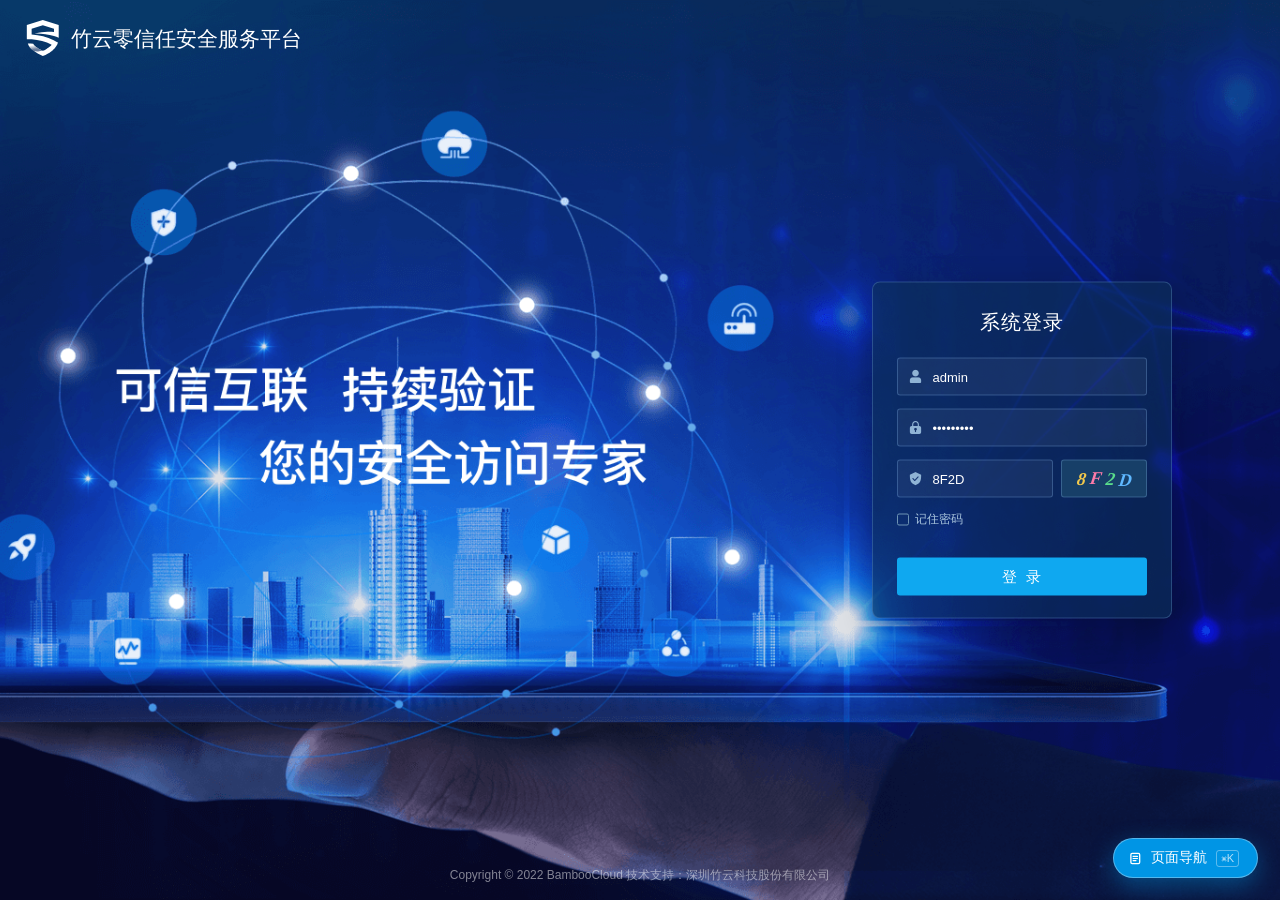
==== commit f08678bd: "sync: v2.42（多语言入口按实况改为行内…+居中弹窗；SDP代理授权表格布局修复）" ====
--- a/index.html
+++ b/index.html
@@ -176,12 +176,40 @@
 #app.collapsed .sidebar .alone,#app.collapsed .sidebar .grp>.hd,#app.collapsed .sidebar .dc-pick,#app.collapsed .sidebar .collapse{justify-content:center;padding:0}
 #app.collapsed .sidebar .collapse .iconfont{transform:rotate(180deg)}
 .main{margin-left:var(--side);padding-top:var(--top);min-height:100vh;display:flex;flex-direction:column}
-.tabbar{height:42px;background:#fff;border-bottom:1px solid var(--line);display:flex;align-items:center;gap:2px;padding:0 12px;overflow-x:auto;flex-shrink:0}
-.tabbar .tab{display:flex;align-items:center;gap:8px;height:30px;padding:0 12px;border-radius:3px;font-size:13px;color:var(--t2);cursor:pointer;white-space:nowrap}
-.tabbar .tab:hover{background:#F5F7FA}
-.tabbar .tab.on{background:var(--blue-weak);color:var(--blue);font-weight:500}
-.tabbar .tab .x{font-size:12px;color:var(--t4);width:14px;height:14px;line-height:14px;text-align:center;border-radius:2px}
-.tabbar .tab .x:hover{background:#DCE6EE;color:var(--t1)}
+/* 页签栏（对齐 1.8.4.0 实况：浅灰底 + 白底签 + 当前页蓝字 + 溢出左右箭头） */
+.tabbar{height:36px;background:#F2F3F5;border-bottom:1px solid #E5E6EB;display:flex;align-items:center;padding:0 6px 0 2px;flex-shrink:0}
+.tabbar.hide{display:none}
+.tabbar .tb-nav{display:flex;align-items:center;gap:1px;flex-shrink:0;padding-right:4px}
+.tabbar .tb-nav span{width:16px;height:20px;line-height:19px;text-align:center;font-size:12px;color:#86909C;cursor:pointer;border-radius:2px}
+.tabbar .tb-nav span:hover{background:#E5E6EB;color:#1D2129}
+.tabbar .tb-nav span.dis{color:#C9CDD4;cursor:default;background:none}
+.tabbar .tb-wrap{flex:1;min-width:0;display:flex;align-items:center;gap:6px;overflow-x:auto;scrollbar-width:none;height:100%}
+.tabbar .tb-wrap::-webkit-scrollbar{display:none}
+.tabbar .tab{display:flex;align-items:center;gap:5px;height:26px;padding:0 8px 0 10px;background:#fff;border-radius:2px;font-size:12px;color:#4E5969;cursor:pointer;white-space:nowrap;flex-shrink:0}
+.tabbar .tab:hover{color:#0095E5}
+.tabbar .tab.on{color:#0095E5;font-weight:500}
+.tabbar .tab .x{display:none;font-size:11px;color:#C9CDD4;width:14px;height:14px;line-height:13px;text-align:center;border-radius:2px}
+.tabbar .tab.on .x,.tabbar .tab:hover .x{display:block}
+.tabbar .tab .x:hover{background:#E8F3FF;color:#0095E5}
+/* 顶栏语言切换 */
+.topbar .right .lang{position:relative;display:flex;align-items:center;gap:4px;height:32px;padding:0 8px;margin-right:4px;
+  color:#fff;font-size:13px;cursor:pointer;border-radius:3px}
+.topbar .right .lang:hover{background:rgba(255,255,255,.14)}
+.topbar .right .lang .iconfont{font-size:11px;opacity:.85}
+.topbar .right .lang .lang-pop{display:none;position:absolute;top:36px;right:0;min-width:128px;background:#fff;
+  border:1px solid var(--line);border-radius:4px;box-shadow:0 6px 20px rgba(23,66,122,.14);padding:4px 0;z-index:96}
+.topbar .right .lang .lang-pop.on{display:block}
+.topbar .right .lang .lang-pop div{padding:8px 14px;font-size:13px;color:var(--t2);cursor:pointer}
+.topbar .right .lang .lang-pop div:hover{background:#F5F9FD;color:var(--blue)}
+.topbar .right .lang .lang-pop div.on{color:var(--blue);font-weight:500}
+/* 多语言录入抽屉 */
+.ml-tabs{display:flex;gap:24px;border-bottom:1px solid #E5E6EB;margin-bottom:16px}
+.ml-tabs span{padding:9px 0 11px;font-size:13px;color:#4E5969;cursor:pointer;border-bottom:2px solid transparent;margin-bottom:-1px}
+.ml-tabs span.on{color:#0095E5;border-bottom-color:#0095E5;font-weight:600}
+.ml-tabs span em{font-style:normal;color:#86909C;font-size:12px;font-weight:400}
+.ml-tabs span.on em{color:#86909C}
+.ml-note{font-size:12px;color:#86909C;line-height:1.8;background:#F7F8FA;border-radius:4px;padding:8px 10px;margin-top:6px}
+.ml-note{font-size:12px;color:#86909C;line-height:1.8}
 .page{flex:1;padding:16px;background:var(--bg)}
 .crumb{font-size:13px;color:var(--t3);margin-bottom:12px}
 .crumb b{color:var(--t1);font-weight:400}
@@ -476,6 +504,79 @@
 
 
 
+
+
+
+
+
+
+
+
+
+
+
+
+
+
+
+
+
+
+
+
+
+
+
+
+
+
+
+
+
+
+
+
+
+
+
+
+
+
+
+
+
+
+
+
+
+
+
+
+
+
+
+
+
+
+
+
+
+
+
+
+
+
+
+
+
+
+
+
+
+
+
+
+
 /*<<LISTS_CSS_BEGIN>>*/
 /* ================= 列表页通用（第 2 批：终端/网络/资源/安全/审计/系统） ================= */
 .lp-card{background:#fff;border-radius:3px;display:flex;min-height:calc(100vh - 64px - 42px - 32px)}
@@ -534,7 +635,7 @@
 .lp-tbl .c-op .op{color:var(--blue);margin-left:14px;font-size:13px;text-decoration:none;cursor:pointer}
 .lp-tbl .c-op .op:hover{color:#2FA9EC;text-decoration:underline}
 .lp-tbl .ell{display:inline-block;max-width:190px;overflow:hidden;text-overflow:ellipsis;white-space:nowrap;vertical-align:middle}
-.lp-tbl input[type=checkbox]{width:14px;height:14px;accent-color:#0095E5;cursor:pointer;vertical-align:-2px}
+.lp-tbl input[type=checkbox]{cursor:pointer}
 .lp-empty{padding:70px 0;text-align:center;color:var(--t3);font-size:13px}
 .lp-empty .big{font-size:14px;color:var(--t2);margin-bottom:6px}
 
@@ -722,7 +823,7 @@
 /* 复选组 / 色板 / 滑块 */
 .chk-grp{display:flex;flex-wrap:wrap;gap:10px 18px;padding-top:7px}
 .chk{display:inline-flex;align-items:center;gap:6px;cursor:pointer;color:#303133}
-.chk input{width:14px;height:14px;accent-color:#0095E5;cursor:pointer}
+.chk input{cursor:pointer}
 .sw-list{display:flex;align-items:center;gap:10px;padding-top:4px}
 .sw-i{width:20px;height:20px;border-radius:3px;cursor:pointer;border:2px solid #fff;box-shadow:0 0 0 1px #DCDFE6}
 .sw-i.on{box-shadow:0 0 0 2px var(--blue)}
@@ -886,7 +987,7 @@
 .pf-fbar .fin,.pf-fbar .fsel{flex:0 0 auto}
 .pf-fbar.sub{margin-bottom:10px;padding-bottom:10px;border-bottom:1px solid #F0F2F5}
 .pf-fbar .pf-cb{display:inline-flex;align-items:center;gap:5px;font-size:12px;color:#606266;cursor:pointer}
-.pf-fbar .pf-cb input{accent-color:#0095E5;cursor:pointer}
+.pf-fbar .pf-cb input{cursor:pointer}
 .pf-tilde{color:#C0C4CC;font-size:12px}
 .pf-gap{font-variant-numeric:tabular-nums;font-size:12px}
 .pf-gap.s{color:#606266}
@@ -1377,7 +1478,7 @@
 .pf-req-tbl .c-api .u{font-family:Consolas,monospace;font-size:11px;color:#303133;display:inline-block;vertical-align:middle;max-width:calc(100% - 78px);overflow:hidden;text-overflow:ellipsis;white-space:nowrap}
 .pf-req-tbl .pf-tag{vertical-align:middle;margin-left:4px}
 .pf-fbar .pf-cb{flex-shrink:0}
-.pf-fbar .pf-cb input{flex-shrink:0;width:14px;height:14px}
+.pf-fbar .pf-cb input{flex-shrink:0}
 .pf-req-tbl .c-ip{font-family:Consolas,monospace;font-size:11px;color:#86909C}
 .pf-req-tbl .pf-gap{text-align:right}
 .pf-req-tbl .c-ts{font-family:Consolas,monospace;font-size:11px;color:#4E5969}
@@ -1600,6 +1701,537 @@
 .pf-cmpd .tg.only-b{color:var(--sp-danger);background:#FEECEC}
 .pf-cmpd .tg.only-c{color:var(--sp-blue);background:#EAF5FD}
 
+/* ---------- 版本标识 + 描边按钮（2026-11-18 沁：批次号认不出是哪一版；对比入口不像按钮） ---------- */
+/* .btn-line 原来只在 .pf-hact 里定义，落在页签行里就退化成纯文字。这里补一层通用描边按钮 */
+.btn-line{display:inline-flex;align-items:center;justify-content:center;gap:6px;height:32px;padding:0 16px;
+  background:#fff;color:#4E5969;border:1px solid var(--sp-bd);border-radius:2px;font-size:14px;
+  cursor:pointer;white-space:nowrap;transition:color .15s,border-color .15s,background .15s}
+.btn-line:hover{color:var(--sp-blue);border-color:var(--sp-blue);background:var(--sp-hov)}
+.btn-line:active{color:var(--sp-blue-a);border-color:var(--sp-blue-a)}
+.btn-line.danger{color:var(--sp-danger);border-color:#FBB9B9}
+.btn-line.danger:hover{color:#D92C2C;border-color:var(--sp-danger);background:#FEF0F0}
+.btn-line[disabled]{color:#C0C4CC;border-color:var(--sp-bd-l);background:#FAFBFC;cursor:not-allowed}
+.pf-ttabs .act{display:inline-flex;align-items:center;gap:8px}
+.pf-ttabs .act .btn-line{height:32px;padding:0 14px;font-size:13px}
+.pf-ttabs .act .btn-line.pf-cmpgo::before{content:"";width:12px;height:12px;flex-shrink:0;
+  background:currentColor;opacity:.75;
+  -webkit-mask:url("data:image/svg+xml;utf8,<svg xmlns='http://www.w3.org/2000/svg' viewBox='0 0 16 16'><path d='M2 5h9l-2.2-2.2 1.1-1.1L14.4 6l-4.5 4.3-1.1-1.1L11 7H2V5zm12 6H5l2.2 2.2-1.1 1.1L1.6 10l4.5-4.3 1.1 1.1L5 9h9v2z'/></svg>") center/contain no-repeat;
+          mask:url("data:image/svg+xml;utf8,<svg xmlns='http://www.w3.org/2000/svg' viewBox='0 0 16 16'><path d='M2 5h9l-2.2-2.2 1.1-1.1L14.4 6l-4.5 4.3-1.1-1.1L11 7H2V5zm12 6H5l2.2 2.2-1.1 1.1L1.6 10l4.5-4.3 1.1 1.1L5 9h9v2z'/></svg>") center/contain no-repeat}
+/* 版本徽标：列表与对比栏共用一套视觉 */
+.pf-ver{display:inline-flex;align-items:center;height:18px;padding:0 5px;margin-right:5px;border-radius:2px;
+  background:#EAF5FD;color:var(--sp-blue);font-size:11px;font-style:normal;font-weight:600;letter-spacing:.2px;
+  vertical-align:1px}
+
+/* ---------- 对比清单：V1/V2 名字并列 + 变更内容（2026-11-18 沁：箭头看不懂谁是谁，API 也要露出来） ---------- */
+.pf-crow .nm{vertical-align:top}
+.nmline{display:flex;align-items:baseline;gap:6px;line-height:20px;font-size:13px;color:#1D2129;min-width:0}
+.nmline>span{min-width:0;white-space:nowrap;overflow:hidden;text-overflow:ellipsis}
+.nmline.mute,.nmline.mute>span{color:#86909C;font-size:12px}
+.vbadge{display:inline-flex;align-items:center;justify-content:center;height:16px;padding:0 4px;border-radius:2px;
+  background:#EAF5FD;color:var(--sp-blue);font-size:10px;font-style:normal;font-weight:600;flex-shrink:0;letter-spacing:.3px}
+.vbadge.old{background:#F2F3F5;color:#86909C}
+.cl{display:flex;align-items:flex-start;gap:6px;line-height:20px;font-size:12px;color:#1D2129}
+.cl+.cl{margin-top:1px}
+.cl .k{flex-shrink:0;font-style:normal;color:#86909C;min-width:66px}
+.cl .df{color:var(--sp-warn);word-break:break-all}
+.cl .df em{font-style:normal;color:#C9CDD4;margin:0 4px}
+.cvs{display:flex;flex-wrap:wrap;gap:3px 4px;min-width:0;flex:1}
+.cvs.col{flex-direction:column;flex-wrap:nowrap}
+.cl .ap{display:block;max-width:100%;white-space:normal;word-break:break-all;
+  font-family:Consolas,Monaco,'Courier New',monospace;font-size:11px;padding:1px 5px;border-radius:2px;
+  line-height:16px}
+.cvs:not(.col) .ap{max-width:100%}
+.cl .ap.add{color:var(--sp-blue);background:#EAF5FD}
+.cl .ap.del{color:var(--sp-danger);background:#FEECEC}
+.cl .ap.more{color:#A8ABB2;background:var(--sp-th)}
+.pf-cmpd .rhd .vbadge{margin-right:6px;vertical-align:1px}
+
+/* ---------- 对比视图：沿用开关 + 草稿态 + 底部保存条 + V2 预览（2026-11-18 沁：点完不知道生效没、要能取消、要能批量、要预览） ---------- */
+/* 采纳后不改状态文案，整行高亮表示「已选中/待保存」（沁 2026-11-18） */
+.pf-crow.ado td{background:#EAF5FD}
+.pf-crow.ado:hover td{background:#E1F1FC}
+.pf-ctag.wait{background:#FFF7E6;color:#C77700;border:1px solid #F7D9A8}
+.pf-cmp-tbl .c-chk{text-align:center;padding-right:0}
+.pf-sw{display:inline-flex;align-items:center;gap:7px;cursor:pointer;user-select:none}
+.pf-sw i{position:relative;width:28px;height:16px;border-radius:8px;background:#D9DDE3;transition:background .15s;flex-shrink:0}
+.pf-sw i::after{content:"";position:absolute;top:2px;left:2px;width:12px;height:12px;border-radius:50%;
+  background:#fff;box-shadow:0 1px 2px rgba(0,0,0,.15);transition:left .15s}
+.pf-sw.on i{background:var(--sp-blue)}
+.pf-sw.on i::after{left:14px}
+.pf-sw b{font-size:12px;font-weight:400;color:#86909C;white-space:nowrap}
+.pf-sw.on b{color:var(--sp-blue);font-weight:500}
+.pf-sw:hover b{color:var(--sp-blue)}
+.pf-cmpfoot{position:sticky;bottom:0;z-index:5;display:flex;align-items:center;gap:10px;flex-wrap:wrap;
+  padding:12px 0;margin-top:14px;background:#fff;border-top:1px solid var(--sp-bd-l)}
+.pf-cmpfoot .sel{font-size:13px;color:#4E5969}
+.pf-cmpfoot .sel b{color:var(--sp-blue);font-weight:600}
+.pf-cmpfoot .dv{width:1px;height:14px;background:var(--sp-bd-l)}
+.pf-cmpfoot .dt{font-size:12px;color:#86909C}
+.pf-cmpfoot .dt.on{color:var(--sp-warn);font-weight:500}
+.pf-cmpfoot .sp{flex:1}
+.pf-cmpfoot .btn-line[disabled]{opacity:.55;cursor:not-allowed}
+.pf-prev{margin-top:14px;border:1px solid var(--sp-bd-l);border-radius:3px;overflow:hidden}
+.pf-prev .hd{display:flex;align-items:center;gap:8px;padding:9px 12px;background:var(--sp-th);cursor:pointer}
+.pf-prev .hd b{font-size:13px;color:#1D2129}
+.pf-prev .hd .sub{font-size:12px;color:#86909C}
+.pf-prev .hd .tg{margin-left:auto;font-size:12px;color:var(--sp-blue)}
+.pf-prev .bd{padding:0 12px 10px}
+.pf-prev .pf-prevt{margin-top:6px}
+.pf-prevt tr.fromv1 td{background:#FAF6FF}
+.pf-prevt td.u{font-family:Consolas,Monaco,'Courier New',monospace;font-size:12px;color:#4E5969}
+
+/* 预览抽屉（v2.24）：原来是常驻表格，差异多时把清单挤下去，改成按钮开抽屉 */
+.pf-prevwrap{padding:2px 0}
+.pf-prevwrap .cap{font-size:12px;color:#86909C;margin-bottom:10px;line-height:18px}
+.pf-prevwrap .cap b{color:#1D2129;font-weight:600}
+.pf-prevwrap .pf-prevt{width:100%;table-layout:fixed}
+
+/* ---------- v2.25 对比清单可读性（2026-11-18 沁：整列太花、V1/V2 顺序要统一、沿用改「采纳」按钮） ---------- */
+/* 变更内容：同一维度两行对照，当前版在上、基线版在下，徽标与模块名称列一致 */
+.cl .vv{display:flex;align-items:baseline;gap:5px;min-width:0;color:#1D2129;font-size:12px;line-height:20px}
+.cl .vv.old{color:#86909C}
+.cl .vv .tx{min-width:0;word-break:break-all}
+.cl .vv.mono .tx{font-family:Consolas,Monaco,'Courier New',monospace;font-size:11px}
+.cl .dg{min-width:0;word-break:break-all;color:#1D2129;line-height:20px}
+.cl .dg.old{color:#86909C}
+.cl .dg b{font-weight:600}
+.cl .dv2{font-style:normal;color:#C9CDD4;margin:0 5px}
+.cl .dg.apx{font-family:Consolas,Monaco,'Courier New',monospace;font-size:11px}
+.cl .dg.apx{color:var(--sp-blue)}
+.cl .dg.old.apx{color:#86909C}
+.cl .k{white-space:nowrap}
+.pf-cmp-tbl td.ch{vertical-align:top;padding-top:10px;padding-bottom:10px}
+
+/* 采纳按钮：未采纳描边（可点），已采纳进草稿浅底带勾，已写入画像实心 */
+.pf-adopt{display:inline-flex;align-items:center;justify-content:center;gap:4px;height:28px;padding:0 10px;
+  background:#fff;color:var(--sp-blue);border:1px solid var(--sp-blue);border-radius:2px;font-size:12px;
+  font-family:inherit;cursor:pointer;white-space:nowrap;transition:background .15s}
+.pf-adopt:hover{background:#EAF5FD}
+.pf-adopt.on{background:#EAF5FD}
+.pf-adopt.done{background:var(--sp-blue);border-color:var(--sp-blue);color:#fff}
+.pf-adopt.done:hover{background:var(--sp-blue-h);border-color:var(--sp-blue-h)}
+.pf-adopt .ck{font-style:normal;font-size:11px;line-height:1}
+
+/* 底部操作条分两组：左批量、右「状态 + 收尾 + 主按钮」，两组各自不内部换行 */
+.pf-cmpfoot{justify-content:space-between}
+.pf-cmpfoot .lf,.pf-cmpfoot .rg{display:flex;align-items:center;gap:10px;flex-wrap:nowrap;min-width:0}
+.pf-cmpfoot .rg{margin-left:auto}
+
+/* 多行变更内容时，状态与采纳按钮跟着第一行落顶，不要浮在行中间 */
+.pf-cmp-tbl td.st{vertical-align:top;padding-top:13px}
+.pf-cmp-tbl td.ops{vertical-align:top;padding-top:11px}
+/* 底部操作条压一点内边距，1440 下保证「全部采纳 / 状态 / 保存」同一行放得下 */
+.pf-cmpfoot{gap:8px}
+.pf-cmpfoot .lf,.pf-cmpfoot .rg{gap:8px}
+.pf-cmpfoot .btn-line{padding:0 12px}
+
+/* 预览抽屉里的模块 API 明细行 */
+.pf-prevwrap .aprow td{padding:0 10px 8px;border-bottom:1px solid #F2F3F5}
+.pf-prevwrap .aprow .aplist{margin-left:2px;padding:6px 10px 6px 9px;background:#F8FAFC;border-left:2px solid #E5E6EB;border-radius:0 2px 2px 0}
+.pf-prevwrap .aprow.fromv1 .aplist{background:#F9F6FE;border-left-color:#E3D6F5}
+.pf-prevwrap .apil{display:flex;align-items:baseline;gap:6px;padding:2px 0;font-size:11px;color:#4E5969;line-height:16px}
+.pf-prevwrap .apil .u{flex:1;min-width:0;font-family:Consolas,Monaco,'Courier New',monospace;word-break:break-all}
+.pf-prevwrap .apil .mk{flex-shrink:0;height:14px;line-height:14px;padding:0 4px;border-radius:2px;
+  background:#EAF5FD;color:var(--sp-blue);font-size:10px}
+.pf-prevwrap .apil .c{flex-shrink:0;color:#A8ABB2;font-variant-numeric:tabular-nums}
+
+/* ---------- v2.28 新建学习：应用多选下拉（2026-11-18 沁：点选择框展开、多选、点空白收起） ---------- */
+/* 面板改成浮层：原来在文档流里，一展开就把「学习时长」和已选表格顶下去，像换了个页面 */
+.pf-sel{position:relative}
+.pf-panel{position:absolute;left:0;right:0;top:100%;z-index:60;margin-top:4px;background:#fff;
+  border:1px solid #E5E6EB;border-radius:6px;box-shadow:0 8px 24px rgba(29,33,41,.12)}
+.pf-panel.on{display:block}
+.pf-panel .phead{display:flex;align-items:center;justify-content:space-between;height:32px;padding:0 10px;
+  border-bottom:1px solid #F2F3F5;font-size:12px;color:#86909C;background:#FAFBFC;border-radius:6px 6px 0 0}
+.pf-panel .phead .lk{color:var(--sp-blue);cursor:pointer}
+.pf-panel .phead .lk:hover{text-decoration:underline}
+.pf-panel .sbox{padding:8px;border-bottom:1px solid #F2F3F5}
+.pf-panel .sbox input{width:100%;height:32px;border:1px solid var(--sp-bd);border-radius:2px;padding:0 8px;
+  font-size:13px;outline:none;font-family:inherit}
+.pf-panel .sbox input:focus{border-color:var(--sp-blue)}
+.pf-panel .list{max-height:264px;overflow:auto;padding:4px 0 6px}
+/* 已勾选的行在面板里也要看得出来（光看 checkbox 太弱） */
+.pf-pn.lv2.on{background:#F2F9FE}
+.pf-pn.lv2.on .nm{color:var(--sp-blue);font-weight:500}
+.pf-pn.lv2.on:hover{background:#EAF5FD}
+.pf-chip.more{background:#F2F3F5;color:#86909C}
+
+/* 展开行顶部的「恢复为本次识别结果」条（列表行不再挂已采纳标记） */
+.pf-exp .pf-expbar{display:flex;align-items:center;gap:10px;margin:0 0 8px;padding:6px 10px;
+  background:#FAFBFC;border-left:2px solid var(--sp-bd);border-radius:0 2px 2px 0;font-size:12px;color:#86909C}
+.pf-exp .pf-expbar .tx{flex:1;min-width:0}
+.pf-exp .pf-expbar .op{color:var(--sp-blue);cursor:pointer}
+
+/* 新建学习：说明「新学习不带上一版校准」 */
+.pf-learnhint{margin:0 0 14px;padding:8px 10px;background:#F2F9FE;border-left:2px solid var(--sp-blue);
+  border-radius:0 2px 2px 0;font-size:12px;color:#4E5969;line-height:19px}
+
+/* ============ 时间范围控件（竹云 4.4.7，2026-11-19 按沁给的双月版重做） ============
+   触发框：左时钟图标 + 「开始 至 结束」+ 右侧清除；弹层：四个日期/时间框 + 双月日历 + 清空/确定
+   内部类名统一加 pfd- 前缀，避免和原型里已有的 .cl / .dg 组件撞名 */
+.pf-dtr{position:relative;display:inline-flex;align-items:center;flex:0 0 auto;height:32px;
+  padding:0 30px 0 10px;border:1px solid var(--sp-bd);border-radius:2px;background:#fff;
+  font-size:13px;color:#4E5969;transition:border-color .15s}
+.pf-dtr:hover,.pf-dtr.on{border-color:var(--sp-blue)}
+.pf-dtr .ico{position:absolute;left:8px;top:50%;width:16px;height:16px;margin-top:-8px;cursor:pointer;
+  border:1px solid var(--sp-bd-l);border-radius:2px;background-size:12px 12px!important;
+  background:url("data:image/svg+xml;charset=utf8,%3Csvg xmlns='http://www.w3.org/2000/svg' width='14' height='14' viewBox='0 0 14 14'%3E%3Ccircle cx='7' cy='7' r='5.4' fill='none' stroke='%23C9CDD4' stroke-width='1.1'/%3E%3Cpath d='M7 4.2v3.1l2 1.2' fill='none' stroke='%23C9CDD4' stroke-width='1.1' stroke-linecap='round'/%3E%3C/svg%3E") center/14px 14px no-repeat}
+.pf-dtr.on .ico{background-image:url("data:image/svg+xml;charset=utf8,%3Csvg xmlns='http://www.w3.org/2000/svg' width='14' height='14' viewBox='0 0 14 14'%3E%3Ccircle cx='7' cy='7' r='5.4' fill='none' stroke='%230095E5' stroke-width='1.1'/%3E%3Cpath d='M7 4.2v3.1l2 1.2' fill='none' stroke='%230095E5' stroke-width='1.1' stroke-linecap='round'/%3E%3C/svg%3E")}
+.pf-dtr .pf-dtf{display:inline-flex;align-items:center;gap:6px;height:30px;line-height:30px;
+  padding-left:20px;cursor:pointer;white-space:nowrap;font-variant-numeric:tabular-nums}
+.pf-dtr .pf-dtf em{font-style:normal;color:#A9AEB8}
+.pf-dtr .pf-dtf b{font-weight:400;color:#1D2129}
+.pf-dtr .pf-dtf .to{font-style:normal;color:#86909C}
+.pf-dtr .clr{position:absolute;right:10px;top:50%;width:12px;height:12px;margin-top:-6px;cursor:pointer;
+  opacity:.75;background:url("data:image/svg+xml;charset=utf8,%3Csvg xmlns='http://www.w3.org/2000/svg' width='12' height='12' viewBox='0 0 12 12'%3E%3Ccircle cx='6' cy='6' r='5.4' fill='none' stroke='%2386909C' stroke-width='1'/%3E%3Cpath d='M4.2 4.2l3.6 3.6M7.8 4.2L4.2 7.8' stroke='%2386909C' stroke-width='1.1' stroke-linecap='round'/%3E%3C/svg%3E") center/12px 12px no-repeat}
+.pf-dtr .clr:hover{opacity:1}
+
+.pf-dtp{display:none;position:absolute;left:0;top:100%;margin-top:4px;z-index:70;width:636px;
+  background:#fff;border:1px solid var(--sp-bd-l);border-radius:4px;box-shadow:0 8px 24px rgba(29,33,41,.14);padding:12px}
+.pf-dtp.on{display:block}
+/* 顶部四个日期/时间输入框 */
+.pf-dtp .pfd-top{display:flex;align-items:center;justify-content:space-between;padding-bottom:10px;border-bottom:1px solid var(--sp-bd-l)}
+.pf-dtp .pfd-pair{display:flex;align-items:center;gap:8px}
+.pf-dtp .pfd-top input{height:32px;border:1px solid var(--sp-bd);border-radius:2px;font-size:13px;color:#1D2129;
+  padding:0 8px;outline:none;font-family:inherit;font-variant-numeric:tabular-nums;background:#fff}
+.pf-dtp .pfd-top .pfd-date{width:130px}
+.pf-dtp .pfd-top .pfd-time{width:110px}
+.pf-dtp .pfd-top input:hover,.pf-dtp .pfd-top input:focus{border-color:var(--sp-blue)}
+.pf-dtp .pfd-top .pfd-to{font-style:normal;color:#C9CDD4;font-size:14px;line-height:1}
+/* 双月日历 */
+.pf-dtp .pfd-body{display:flex;padding:6px 0 2px}
+.pf-dtp .pfd-cal{display:block;box-sizing:border-box;width:306px;flex:0 0 306px}
+.pf-dtp .pfd-cal.pfd-l{padding-right:10px;border-right:1px solid var(--sp-bd-l)}
+.pf-dtp .pfd-cal.pfd-r{padding-left:10px}
+.pf-dtp .pfd-mh{display:flex;align-items:center;height:34px}
+.pf-dtp .pfd-mh .pfd-tt{flex:1;text-align:center;font-size:13px;color:#1D2129}
+.pf-dtp .pfd-mh i{display:block;width:22px;height:22px;border-radius:2px;cursor:pointer;background-position:center;
+  background-repeat:no-repeat;background-size:12px 12px;flex:0 0 22px}
+.pf-dtp .pfd-mh i:hover{background-color:var(--sp-hov)}
+.pf-dtp .pfd-mh .pfd-mo.pfd-pv{background-image:url("data:image/svg+xml;charset=utf8,%3Csvg xmlns='http://www.w3.org/2000/svg' width='12' height='12' viewBox='0 0 12 12'%3E%3Cpath d='M7.5 2L3.5 6l4 4' fill='none' stroke='%2386909C' stroke-width='1.3' stroke-linecap='round' stroke-linejoin='round'/%3E%3C/svg%3E")}
+.pf-dtp .pfd-mh .pfd-mo.pfd-nx{background-image:url("data:image/svg+xml;charset=utf8,%3Csvg xmlns='http://www.w3.org/2000/svg' width='12' height='12' viewBox='0 0 12 12'%3E%3Cpath d='M4.5 2l4 4-4 4' fill='none' stroke='%2386909C' stroke-width='1.3' stroke-linecap='round' stroke-linejoin='round'/%3E%3C/svg%3E")}
+.pf-dtp .pfd-mh .pfd-yr.pfd-pv{background-image:url("data:image/svg+xml;charset=utf8,%3Csvg xmlns='http://www.w3.org/2000/svg' width='14' height='12' viewBox='0 0 14 12'%3E%3Cpath d='M7 2L3 6l4 4M12 2L8 6l4 4' fill='none' stroke='%2386909C' stroke-width='1.2' stroke-linecap='round' stroke-linejoin='round'/%3E%3C/svg%3E");background-size:14px 12px}
+.pf-dtp .pfd-mh .pfd-yr.pfd-nx{background-image:url("data:image/svg+xml;charset=utf8,%3Csvg xmlns='http://www.w3.org/2000/svg' width='14' height='12' viewBox='0 0 14 12'%3E%3Cpath d='M2 2l4 4-4 4M7 2l4 4-4 4' fill='none' stroke='%2386909C' stroke-width='1.2' stroke-linecap='round' stroke-linejoin='round'/%3E%3C/svg%3E");background-size:14px 12px}
+.pf-dtp .pfd-wk{display:flex}
+.pf-dtp .pfd-wk i{display:block;flex:0 0 42px;width:42px;height:30px;line-height:30px;text-align:center;
+  font-style:normal;font-size:12px;color:#86909C}
+.pf-dtp .pfd-dg{display:flex;flex-wrap:wrap}
+.pf-dtp .pfd-dg .pfd-d{display:block;flex:0 0 42px;width:42px;height:34px;line-height:34px;text-align:center;
+  font-style:normal;font-size:13px;color:#1D2129;cursor:pointer;font-variant-numeric:tabular-nums;border-radius:2px;
+  word-break:normal}
+.pf-dtp .pfd-dg .pfd-d:hover{color:var(--sp-blue)}
+.pf-dtp .pfd-dg .pfd-d.pfd-ou{color:#C9CDD4}
+.pf-dtp .pfd-dg .pfd-d.pfd-tod{color:var(--sp-blue);font-weight:500}
+.pf-dtp .pfd-dg .pfd-d.pfd-on,.pf-dtp .pfd-dg .pfd-d.pfd-on:hover{color:#fff;font-weight:400;
+  background:radial-gradient(circle at 50% 50%, var(--sp-blue) 0 15px, transparent 15px)}
+.pf-dtp .pfd-ft{display:flex;justify-content:flex-end;align-items:center;gap:12px;margin-top:6px;
+  padding-top:10px;border-top:1px solid var(--sp-bd-l)}
+.pf-dtp .pfd-ft .pfd-lk{color:var(--sp-blue);font-size:13px;cursor:pointer;padding:0 4px}
+.pf-dtp .pfd-ft .btn-plain{height:32px;min-width:60px;justify-content:center}
+
+/* ============ v2.31 规范对齐（4.4.1 输入框 / 4.4.2 数字框 / 4.4.3 单选多选 / 4.4.4 开关 / 4.5.1 表格） ============
+   沁 2026-11-19 定：控件描边保持 #C9CDD4、表头底保持 #F5F7FA，只改规范里明确冲突的状态与形态 */
+
+/* ---- 1 输入框 / 下拉：圆角 2；悬停与聚焦都走主色（4.4.1 悬停态实测 #0095E5） ---- */
+.fin,.fsel,.tsearch .fin,.pager2 select,.pager2 .jump input,
+.frow .ctl input,.frow .ctl select,.frow .ctl textarea,
+.fm-row .fc input,.fm-row .fc select,.pg-item input[type=text]{border-radius:2px}
+.fin:hover,.fsel:hover,.pager2 select:hover,.pager2 .jump input:hover,
+.frow .ctl input:hover,.frow .ctl select:hover,.frow .ctl textarea:hover,
+.fm-row .fc input:hover,.fm-row .fc select:hover{border-color:var(--sp-blue)}
+.btn-pri,.btn-plain{border-radius:2px}
+
+/* ---- 2 复选框 / 单选框：16×16、圆角 2、选中主色实心；未全选白色横杠（4.4.3） ---- */
+input[type=checkbox],input[type=radio]{
+  -webkit-appearance:none;appearance:none;position:relative;flex-shrink:0;
+  width:16px;height:16px;margin:0;border:1px solid var(--sp-bd);border-radius:2px;background:#fff;
+  cursor:pointer;vertical-align:-3px;transition:border-color .15s,background .15s}
+input[type=radio]{border-radius:50%}
+input[type=checkbox]:hover:not(:disabled),input[type=radio]:hover:not(:disabled){border-color:var(--sp-blue)}
+input[type=checkbox]:checked,input[type=radio]:checked{border-color:var(--sp-blue)}
+input[type=checkbox]:checked{background:var(--sp-blue)}
+input[type=checkbox]:checked::after{content:"";position:absolute;left:4px;top:1px;width:5px;height:9px;
+  border:2px solid #fff;border-top:0;border-left:0;transform:rotate(43deg);box-sizing:border-box}
+input[type=checkbox]:indeterminate{background:var(--sp-blue);border-color:var(--sp-blue)}
+input[type=checkbox]:indeterminate::after{content:"";position:absolute;left:3px;top:6px;width:8px;height:2px;
+  border-radius:1px;background:#fff}
+input[type=radio]:checked::after{content:"";position:absolute;left:3px;top:3px;width:8px;height:8px;
+  border-radius:50%;background:var(--sp-blue)}
+input[type=checkbox]:disabled,input[type=radio]:disabled{background:#F7F8FA;border-color:#E5E6EB;cursor:not-allowed}
+input[type=checkbox]:disabled::after,input[type=radio]:disabled::after{opacity:.45}
+.pf-btbl input[type=radio]{vertical-align:-3px}
+
+/* ---- 3 开关：36×20、滑块 16；开=主色、关=#C9CDD4、禁用开=#B3DEF7、禁用关=#EBEEF5（4.4.4） ---- */
+.pf-sw i{width:36px;height:20px;border-radius:10px;background:#C9CDD4}
+.pf-sw i::after{top:2px;left:2px;width:16px;height:16px}
+.pf-sw.on i::after{left:18px}
+.pf-sw.dis{cursor:not-allowed}
+.pf-sw.dis i{background:#EBEEF5}
+.pf-sw.dis.on i{background:var(--sp-blue-d)}
+.pf-sw.dis b{color:#C9CDD4}
+
+/* ---- 4 数字输入框：−  值  +（4.4.2 按钮式，去掉浏览器原生上下箭头） ---- */
+input[type=number]::-webkit-outer-spin-button,input[type=number]::-webkit-inner-spin-button{-webkit-appearance:none;margin:0}
+input[type=number]{-moz-appearance:textfield}
+.pf-num{display:inline-flex;align-items:center;height:32px;border:1px solid var(--sp-bd);border-radius:2px;
+  background:#fff;overflow:hidden;vertical-align:middle;transition:border-color .15s}
+.pf-num:hover,.pf-num.on{border-color:var(--sp-blue)}
+.pf-num>button{width:26px;height:30px;border:0;background:transparent;color:#4E5969;font-size:14px;line-height:1;
+  cursor:pointer;padding:0;font-family:inherit}
+.pf-num>button:hover:not(:disabled){background:var(--sp-hov);color:var(--sp-blue)}
+.pf-num>button:disabled{color:#C9CDD4;cursor:not-allowed;background:transparent}
+.pf-num>input{width:40px;height:30px;border:0;outline:none;background:transparent;text-align:center;
+  font-size:13px;color:#1D2129;font-variant-numeric:tabular-nums;padding:0}
+.pf-num>input:disabled{color:#C9CDD4;background:#F7F8FA}
+
+/* ---- 5 表格：数字列右对齐 + 可排序列双箭头 + 行内操作收口（4.5.1） ---- */
+.lp-tbl th.num,.lp-tbl td.num{text-align:right;font-variant-numeric:tabular-nums}
+.lp-tbl th.srt{position:relative;cursor:pointer;padding-right:22px;user-select:none}
+.lp-tbl th.srt:hover{color:var(--sp-blue)}
+.lp-tbl th.srt .ar{position:absolute;right:8px;top:50%;width:8px;height:14px;margin-top:-7px}
+.lp-tbl th.srt .ar:before,.lp-tbl th.srt .ar:after{content:"";position:absolute;left:1px;
+  border-left:3px solid transparent;border-right:3px solid transparent}
+.lp-tbl th.srt .ar:before{top:0;border-bottom:5px solid #C9CDD4}
+.lp-tbl th.srt .ar:after{bottom:0;border-top:5px solid #C9CDD4}
+.lp-tbl th.srt.asc .ar:before{border-bottom-color:var(--sp-blue)}
+.lp-tbl th.srt.des .ar:after{border-top-color:var(--sp-blue)}
+.lp-tbl td.hollow{color:#C9CDD4}
+.lp-tbl .c-op .op.more{color:#86909C;letter-spacing:0;font-weight:700}
+.lp-tbl .c-op .op.more:hover{color:var(--sp-blue)}
+/* 行内操作「…」弹出菜单 */
+.lp-opsmenu{position:fixed;z-index:210;min-width:100px;padding:4px 0;background:#fff;
+  border:1px solid var(--sp-bd-l);border-radius:4px;box-shadow:0 6px 20px rgba(29,33,41,.14)}
+.lp-opsmenu span{display:block;height:30px;line-height:30px;padding:0 12px;font-size:13px;color:#4E5969;cursor:pointer}
+.lp-opsmenu span:hover{background:var(--sp-hov);color:var(--sp-blue)}
+
+/* 画像里的两张表（批次表 / 模块清单）数字列同样右对齐 */
+.pf-btbl th.num,.pf-btbl td.num{text-align:right;font-variant-numeric:tabular-nums}
+.pf-mtbl td.num{text-align:right;font-variant-numeric:tabular-nums}
+/* 数字步进内层输入：不吃旧的「小输入框」规则（.pf-dayset input / .pf-picked input[type=number]） */
+.pf-sect .frow .ctl .pf-dayset .pf-num>input,.pf-dayset .pf-num>input,.pf-picked .pf-num>input{
+  width:40px;height:30px;border:0;border-radius:0;padding:0;flex:0 0 40px;background:transparent;text-align:center}
+.pf-dayset .pf-num{flex:0 0 auto}
+
+/* ===== 以下两块由 v2.37/v2.38 手工层补充，随 lists.css 一起注入 ===== */
+/* ============ 项目定制 · 应用维护（/project/maintenance/index） ============ */
+.mt-hd{display:flex;align-items:center;border-bottom:1px solid #E5E6EB;margin:-2px 0 10px}
+.mt-tabs{display:flex;align-items:center;gap:26px;flex:1;min-width:0}
+.mt-tabs>span{padding:11px 0;font-size:14px;color:#4E5969;cursor:pointer;border-bottom:2px solid transparent;line-height:1;margin-bottom:-1px}
+.mt-tabs>span.on{color:#0095E5;border-bottom-color:#0095E5;font-weight:600}
+.mt-tag{font-size:12px;color:#FF7D00;background:#FFF7E8;border:1px solid #FFE4B8;border-radius:2px;padding:3px 8px;line-height:1.2;flex-shrink:0}
+.mt-hint{font-size:12px;color:#86909C;margin:0 0 12px}
+.mt-gc{color:#86909C;font-size:12px;margin-left:4px}
+.mt-tfoot{font-size:12px;color:#86909C;padding:16px 14px 0;line-height:1.9}
+.mt-st{display:inline-block;height:22px;line-height:22px;padding:0 8px;border-radius:2px;font-size:12px}
+.mt-st.s-ok{background:#E8FFEA;color:#00B42A}
+.mt-st.s-warn{background:#FFF7E8;color:#FF7D00}
+.mt-st.s-info{background:#E8F3FF;color:#0095E5}
+.mt-i{display:inline-block;width:14px;height:14px;line-height:14px;text-align:center;border-radius:50%;
+  background:#FFB65D;color:#fff;font-size:10px;font-style:normal;margin-left:4px;cursor:help;vertical-align:1px}
+.mt-tbl th,.mt-tbl td{padding:9px 8px;font-size:12px}
+.mt-tbl .c-op .op{font-size:12px;margin-left:10px}
+.mt-tbl-tpl{table-layout:fixed}
+.mt-tbl-tpl .c-op{padding-right:12px}
+.mt-tbl tbody tr.on td{background:#EAF5FD}
+.mt-own{display:inline-block;font-size:11px;color:#0095E5;background:#E8F3FF;border-radius:2px;padding:1px 5px;margin-left:6px;vertical-align:1px}
+.mt-td-c{max-width:520px;white-space:normal!important;color:#86909C!important;font-size:12px!important;line-height:1.7}
+.mt-pg{display:inline-flex;gap:10px;margin-left:14px;font-size:13px;color:#4E5969}
+.mt-pg b{color:#0095E5}
+.mt-pg a{cursor:pointer}
+.mt-pg a:hover{color:#0095E5}
+.mt-foot{font-size:12px;color:#86909C;padding:12px 2px 0}
+/* 维护页面模板 */
+.mt-frow{display:flex;align-items:center;gap:10px;margin-bottom:14px}
+.mt-frow>label{flex:0 0 84px;text-align:right;font-size:13px;color:#4E5969}
+.mt-frow .fin{flex:1 1 auto;height:32px;border:1px solid #C9CDD4;border-radius:2px;padding:0 10px;font-size:13px;color:#1F2329;background:#fff;outline:none}
+.mt-frow .fin:disabled{background:#F7F8FA;color:#86909C}
+.mt-frow .fin:focus{border-color:#0095E5}
+.mt-col{align-items:flex-start}
+.mt-col>label{padding-top:8px}
+.mt-ta{height:132px!important;padding:8px 10px!important;line-height:1.7;resize:vertical;font-family:inherit}
+.mt-chk{display:inline-flex;align-items:center;gap:6px;font-size:13px;color:#4E5969}
+.mt-note2{background:#F7F8FA;border:1px solid #E5E6EB;border-radius:2px;padding:12px 14px;font-size:12px;color:#4E5969;line-height:2}
+.mt-note2>b{display:block;font-size:13px;color:#1F2329;margin-bottom:6px}
+.mt-note2 i{color:#0095E5;font-style:normal;font-weight:600;display:inline-block;min-width:76px}
+.mt-tip{font-size:12px;color:#FF7D00;background:#FFF7E8;border:1px solid #FFE4B8;border-radius:2px;padding:8px 10px;line-height:1.7;margin-bottom:16px}
+.mt-sep{color:#86909C}
+.mt-dt{flex:0 0 196px!important}
+.mt-ro{font-size:13px;color:#1F2329}
+.mt-dl>div{display:flex;gap:12px;padding:7px 0;border-bottom:1px dashed #F2F3F5;font-size:13px}
+.mt-dl>div>span{flex:0 0 100px;color:#86909C}
+.mt-dl>div>b{color:#1F2329;font-weight:400}
+/* 用户侧维护页效果 */
+.mt-prev{background:linear-gradient(160deg,#EEF4FF 0%,#F6F9FF 60%,#FFFFFF 100%);border-radius:4px;padding:52px 0;display:flex;justify-content:center}
+.mt-card{width:740px;background:#fff;border-radius:8px;box-shadow:0 6px 24px rgba(29,33,41,.06);display:flex;align-items:center;gap:24px;padding:42px 46px;box-sizing:border-box}
+.mt-card-l{flex:1 1 auto;min-width:0}
+.mt-badge{display:inline-block;font-size:12px;color:#0095E5;background:#E8F3FF;border-radius:2px;padding:3px 10px;margin-bottom:14px}
+.mt-h1{font-size:26px;font-weight:600;color:#1F2329;margin-bottom:16px}
+.mt-ul{margin:0;padding-left:18px}
+.mt-ul li{font-size:13px;color:#4E5969;line-height:2;margin-bottom:6px}
+.mt-card-r{flex:0 0 260px;text-align:center}
+.mt-lbl{font-size:12px;color:#FF9A2E;margin-top:-8px}
+
+/* ============ V1.8.4.0 新增 5 页 ============ */
+.wz{display:flex;align-items:center;margin:0 0 20px}
+.wz .wzs{display:flex;align-items:center;gap:8px;font-size:13px;color:#86909C;white-space:nowrap}
+.wz .wzs i{width:20px;height:20px;line-height:20px;text-align:center;border-radius:50%;background:#E5E6EB;color:#86909C;font-style:normal;font-size:12px}
+.wz .wzs.on{color:#0095E5;font-weight:600}
+.wz .wzs.on i{background:#0095E5;color:#fff}
+.wz .wzs.done i{background:#00B42A;color:#fff}
+.wz em{flex:1;height:1px;background:#E5E6EB;margin:0 10px;min-width:20px}
+.wzsec{font-size:13px;font-weight:600;color:#1F2329;margin:4px 0 14px;padding-left:9px;border-left:3px solid #0095E5;line-height:1.1}
+.wzsec .wz-sub{font-size:12px;font-weight:400;color:#86909C;margin-left:8px;border:0}
+.wz-done{text-align:center;padding:34px 10px 26px}
+.wz-done i{display:inline-block;width:48px;height:48px;line-height:48px;border-radius:50%;background:#E8FFEA;color:#00B42A;font-size:24px;font-style:normal;margin-bottom:14px}
+.wz-done b{display:block;font-size:15px;color:#1F2329;margin-bottom:8px}
+.wz-done div{font-size:13px;color:#4E5969;line-height:1.8}
+.sp-tip{display:flex;gap:8px;background:#E8F3FF;border:1px solid #BEDAFF;border-radius:2px;padding:10px 12px;font-size:12px;color:#4E5969;line-height:1.8;margin-bottom:16px}
+.sp-tip i{flex-shrink:0;width:14px;height:14px;line-height:14px;text-align:center;border-radius:50%;background:#0095E5;color:#fff;font-size:10px;font-style:normal;margin-top:2px}
+.sp-tip b{color:#0095E5;font-weight:400;cursor:pointer}
+.spa-in{width:64px!important;text-align:center;height:32px;border:1px solid #C9CDD4;border-radius:2px;padding:0 6px;font-size:13px;color:#1F2329}
+.spa-in:focus{border-color:#0095E5}
+.spa-t{font-size:13px;color:#4E5969;line-height:32px}
+.spa-note{font-size:12px;color:#86909C;line-height:32px}
+.spa-link{color:#0095E5;cursor:pointer}
+.spa-link:hover{text-decoration:underline}
+.sdp-grp{border-top:1px dashed #EBEEF5;padding-top:16px;margin-top:4px}
+.sdp-gt{text-align:center;font-size:13px;color:#1F2329;font-weight:600;margin-bottom:14px}
+.sdp-chk{display:inline-flex;align-items:center;gap:6px;font-size:13px;color:#4E5969}
+.sdp-id input{background:#F7F8FA;color:#4E5969}
+.sdp-act,.sdp-q{display:inline-block;width:16px;height:16px;line-height:16px;text-align:center;border-radius:50%;
+  font-size:11px;font-style:normal;cursor:pointer;flex-shrink:0}
+.sdp-act{color:#0095E5;border:1px solid #B3DEF7}
+.sdp-q{background:#C9CDD4;color:#fff;cursor:help}
+.tree-foot-chk{padding:12px 14px 0;font-size:13px;color:#4E5969}
+.tree-foot-chk label{display:inline-flex;align-items:center;gap:6px;cursor:pointer}
+
+
+/* MCP服务：树标题右侧「显示空组」（对齐 1.8.4.0 实况） */
+.tree .th .mcp-eh{margin-left:auto;display:inline-flex;align-items:center;gap:3px;
+  font-size:12px;font-weight:400;color:#0095E5;cursor:pointer;white-space:nowrap}
+.tree .th .mcp-eh i{font-style:normal;font-size:12px;line-height:1}
+.tree .th .mcp-eh:hover{color:#007FC4}
+
+/* ============ 原型页面导航（index 内嵌左侧常驻栏，2026-11-19 v2.36） ============
+   左右布局：左栏常驻，右侧原型整体右移（topbar / sidebar / main 三处让位）
+   收起后只剩 52px 竖条；全屏时整栏隐藏，屏幕就是 index 原样 */
+:root,body{--npw:0px}
+
+/* ---- 让位：顶栏、侧栏、主区跟着 var(--npw) 走 ---- */
+.topbar{left:var(--npw,0px);transition:left .18s ease}
+.sidebar{left:var(--npw,0px);transition:left .18s ease}
+.main{margin-left:calc(var(--side) + var(--npw,0px));transition:margin-left .18s ease}
+
+/* ---- 左栏本体 ---- */
+.np-dock{position:fixed;left:0;top:0;bottom:0;width:var(--npw,0px);z-index:70;
+  display:none;flex-direction:column;background:#fff;border-right:1px solid #E5E6EB;
+  box-shadow:2px 0 10px rgba(29,33,41,.05);overflow:hidden}
+body.np-in .np-dock{display:flex}
+body.np-fs .np-dock{display:none}
+
+.np-hd{flex:0 0 auto;display:flex;align-items:center;gap:8px;height:64px;padding:0 10px 0 16px;
+  border-bottom:1px solid #F0F2F5;background:#FAFBFC}
+.np-hd b{font-size:14px;font-weight:600;color:#1D2129;white-space:nowrap}
+.np-hd .n{font-size:11px;color:#86909C;background:#F2F3F5;border-radius:9px;padding:1px 7px}
+.np-hd .col{margin-left:auto;width:24px;height:24px;flex:0 0 24px;display:flex;align-items:center;
+  justify-content:center;border-radius:3px;color:#86909C;cursor:pointer;font-size:15px;line-height:1}
+.np-hd .col:hover{background:#EDEFF2;color:#1D2129}
+
+.np-q{flex:0 0 auto;padding:10px 12px 6px}
+.np-q .box{position:relative}
+.np-q input{width:100%;height:30px;border:1px solid #C9CDD4;border-radius:2px;background:#fff;
+  padding:0 8px 0 27px;font:inherit;font-size:12.5px;color:#1D2129;outline:none}
+.np-q input::placeholder{color:#A9AEB8}
+.np-q input:hover,.np-q input:focus{border-color:#0095E5}
+.np-q .i{position:absolute;left:8px;top:50%;width:12px;height:12px;margin-top:-6px;background:#A9AEB8;
+  -webkit-mask:url("data:image/svg+xml;charset=utf8,%3Csvg xmlns='http://www.w3.org/2000/svg' width='12' height='12' viewBox='0 0 12 12'%3E%3Ccircle cx='5' cy='5' r='3.6' fill='none' stroke='%23000' stroke-width='1.2'/%3E%3Cpath d='M7.8 7.8L10.6 10.6' stroke='%23000' stroke-width='1.2' stroke-linecap='round'/%3E%3C/svg%3E") center/12px no-repeat;
+  mask:url("data:image/svg+xml;charset=utf8,%3Csvg xmlns='http://www.w3.org/2000/svg' width='12' height='12' viewBox='0 0 12 12'%3E%3Ccircle cx='5' cy='5' r='3.6' fill='none' stroke='%23000' stroke-width='1.2'/%3E%3Cpath d='M7.8 7.8L10.6 10.6' stroke='%23000' stroke-width='1.2' stroke-linecap='round'/%3E%3C/svg%3E") center/12px no-repeat}
+
+/* 登录页入口（固定在最上面，翻列表也找得到） */
+.np-loginrow{flex:0 0 auto;display:flex;align-items:center;gap:6px;height:32px;margin:0 8px 2px;
+  padding:0 10px;border-radius:3px;font-size:12.5px;color:#4E5969;cursor:pointer}
+.np-loginrow:hover{background:#F2F9FA;color:#0078C8}
+.np-loginrow::before{content:"";width:7px;height:7px;border-left:1.3px solid currentColor;
+  border-bottom:1.3px solid currentColor;transform:rotate(45deg);margin-top:1px}
+
+.np-tree{flex:1 1 auto;min-height:0;overflow:auto;padding:4px 0 10px}
+.np-tree::-webkit-scrollbar{width:8px}
+.np-tree::-webkit-scrollbar-thumb{background:#DCDFE6;border-radius:4px}
+.np-tree::-webkit-scrollbar-thumb:hover{background:#C9CDD4}
+
+.np-mod{border-top:1px solid #F0F2F5}
+.np-mod:first-child{border-top:0}
+.np-mh{display:flex;align-items:center;gap:6px;height:32px;padding:0 12px;cursor:pointer;
+  user-select:none;color:#1D2129;background:#FAFBFC}
+.np-mh:hover{background:#F2F3F5}
+.np-mh .ar{width:7px;height:7px;flex:0 0 7px;border-right:1.2px solid #86909C;border-bottom:1.2px solid #86909C;
+  transform:rotate(-45deg);transition:transform .15s;margin-left:1px}
+.np-mod.open>.np-mh .ar{transform:rotate(45deg)}
+.np-mh span.t{font-size:12.5px;font-weight:600;letter-spacing:.2px}
+.np-mh .c{margin-left:auto;font-size:11px;color:#A9AEB8;font-weight:400}
+.np-mb{display:none}
+.np-mod.open>.np-mb{display:block}
+
+.np-gh{display:flex;align-items:center;gap:6px;height:26px;padding:0 12px 0 22px;cursor:pointer;
+  user-select:none;font-size:12px;color:#86909C}
+.np-gh:hover{color:#4E5969;background:#FAFBFC}
+.np-gh .ar{width:6px;height:6px;flex:0 0 6px;border-right:1px solid #A9AEB8;border-bottom:1px solid #A9AEB8;
+  transform:rotate(-45deg);transition:transform .15s}
+.np-grp.open>.np-gh .ar{transform:rotate(45deg)}
+.np-gb{display:none}
+.np-grp.open>.np-gb{display:block}
+
+.np-it{display:flex;align-items:center;height:30px;padding:0 10px 0 32px;cursor:pointer;
+  font-size:13px;color:#1D2129;position:relative;white-space:nowrap;overflow:hidden;text-overflow:ellipsis}
+.np-grp .np-it{padding-left:38px}
+.np-it:hover{background:#F2F9FA}
+.np-it.on{background:#EAF5FD;color:#0078C8;font-weight:500}
+.np-it.on::before{content:"";position:absolute;left:0;top:0;bottom:0;width:2px;background:#0095E5}
+.np-empty{padding:18px 14px;text-align:center;color:#A9AEB8;font-size:12px}
+
+.np-ft{flex:0 0 auto;display:flex;align-items:center;gap:10px;height:38px;padding:0 12px;
+  border-top:1px solid #F0F2F5;background:#FCFCFD;font-size:11.5px;color:#A9AEB8}
+.np-ft .fs{display:flex;align-items:center;gap:5px;color:#4E5969;cursor:pointer;padding:2px 6px;
+  border-radius:3px;font-size:12px}
+.np-ft .fs:hover{background:#EDEFF2;color:#1D2129}
+.np-ft .fs i{width:12px;height:12px;background:currentColor;
+  -webkit-mask:url("data:image/svg+xml;charset=utf8,%3Csvg xmlns='http://www.w3.org/2000/svg' width='14' height='14' viewBox='0 0 14 14'%3E%3Cpath d='M1.6 5V2.4a.8.8 0 0 1 .8-.8H5M9 1.6h2.6a.8.8 0 0 1 .8.8V5M12.4 9v2.6a.8.8 0 0 1-.8.8H9M5 12.4H2.4a.8.8 0 0 1-.8-.8V9' stroke='%23000' stroke-width='1.3' stroke-linecap='round' fill='none'/%3E%3C/svg%3E") center/12px no-repeat;
+  mask:url("data:image/svg+xml;charset=utf8,%3Csvg xmlns='http://www.w3.org/2000/svg' width='14' height='14' viewBox='0 0 14 14'%3E%3Cpath d='M1.6 5V2.4a.8.8 0 0 1 .8-.8H5M9 1.6h2.6a.8.8 0 0 1 .8.8V5M12.4 9v2.6a.8.8 0 0 1-.8.8H9M5 12.4H2.4a.8.8 0 0 1-.8-.8V9' stroke='%23000' stroke-width='1.3' stroke-linecap='round' fill='none'/%3E%3C/svg%3E") center/12px no-repeat}
+
+/* ---- 收起态：52px 竖条 ---- */
+body.np-col .np-dock .np-hd{display:none}
+body.np-col .np-dock .np-q,body.np-col .np-dock .np-loginrow,
+body.np-col .np-dock .np-tree,body.np-col .np-dock .np-ft{display:none}
+.np-rail{display:none;flex:1;flex-direction:column;align-items:center;padding-top:16px;gap:12px;
+  cursor:pointer;color:#4E5969;user-select:none}
+body.np-col .np-dock .np-rail{display:flex}
+.np-rail:hover{color:#0078C8}
+.np-rail i{width:16px;height:16px;background:currentColor;
+  -webkit-mask:url("data:image/svg+xml;charset=utf8,%3Csvg xmlns='http://www.w3.org/2000/svg' width='16' height='16' viewBox='0 0 16 16'%3E%3Crect x='2' y='2.6' width='9.4' height='10.8' rx='1.4' fill='none' stroke='%23000' stroke-width='1.4'/%3E%3Cpath d='M4.4 5.8h4.6M4.4 8h4.6M4.4 10.2h3' stroke='%23000' stroke-width='1.3' stroke-linecap='round'/%3E%3C/svg%3E") center/16px no-repeat;
+  mask:url("data:image/svg+xml;charset=utf8,%3Csvg xmlns='http://www.w3.org/2000/svg' width='16' height='16' viewBox='0 0 16 16'%3E%3Crect x='2' y='2.6' width='9.4' height='10.8' rx='1.4' fill='none' stroke='%23000' stroke-width='1.4'/%3E%3Cpath d='M4.4 5.8h4.6M4.4 8h4.6M4.4 10.2h3' stroke='%23000' stroke-width='1.3' stroke-linecap='round'/%3E%3C/svg%3E") center/16px no-repeat}
+.np-rail .vt{writing-mode:vertical-rl;font-size:12px;letter-spacing:2px;color:#86909C}
+
+/* ---- 登录页胶囊（只在登录页出现） ---- */
+.np-btn{position:fixed;right:22px;bottom:22px;z-index:100;display:inline-flex;align-items:center;gap:7px;
+  height:40px;padding:0 18px 0 15px;border:1px solid rgba(255,255,255,.32);border-radius:20px;
+  background:var(--sp-blue,#0095E5);color:#fff;font:inherit;font-size:14px;cursor:pointer;
+  box-shadow:0 8px 24px rgba(0,149,229,.42);transition:background .15s,box-shadow .15s,transform .12s;user-select:none}
+.np-btn:hover{background:#0086CE;box-shadow:0 10px 28px rgba(0,149,229,.52)}
+.np-btn:active{transform:translateY(1px)}
+.np-btn i{width:15px;height:15px;flex:0 0 15px;background:currentColor;
+  -webkit-mask:url("data:image/svg+xml;charset=utf8,%3Csvg xmlns='http://www.w3.org/2000/svg' width='16' height='16' viewBox='0 0 16 16'%3E%3Crect x='2' y='2.6' width='9.4' height='10.8' rx='1.4' fill='none' stroke='%23000' stroke-width='1.4'/%3E%3Cpath d='M4.4 5.8h4.6M4.4 8h4.6M4.4 10.2h3' stroke='%23000' stroke-width='1.3' stroke-linecap='round'/%3E%3C/svg%3E") center/15px no-repeat;
+  mask:url("data:image/svg+xml;charset=utf8,%3Csvg xmlns='http://www.w3.org/2000/svg' width='16' height='16' viewBox='0 0 16 16'%3E%3Crect x='2' y='2.6' width='9.4' height='10.8' rx='1.4' fill='none' stroke='%23000' stroke-width='1.4'/%3E%3Cpath d='M4.4 5.8h4.6M4.4 8h4.6M4.4 10.2h3' stroke='%23000' stroke-width='1.3' stroke-linecap='round'/%3E%3C/svg%3E") center/15px no-repeat}
+.np-btn kbd{margin-left:2px;font:inherit;font-size:11px;opacity:.72;border:1px solid rgba(255,255,255,.5);
+  border-radius:3px;padding:0 4px;line-height:15px}
+body.np-in .np-btn,body.np-fs .np-btn{display:none!important}
+
+/* ---- 全屏提示 ---- */
+.np-toast{position:fixed;left:50%;bottom:34px;transform:translateX(-50%);z-index:120;
+  padding:8px 16px;border-radius:4px;background:rgba(29,33,41,.82);color:#fff;font-size:13px;
+  opacity:0;transition:opacity .25s;pointer-events:none}
+.np-toast.on{opacity:1}
+
+
 /*<<LISTS_CSS_END>>*/
 </style>
 </head>
@@ -1610,7 +2242,7 @@
   <div class="lg"><img src="_assets/logo.svg" alt="竹云零信任安全服务平台"></div>
   <div class="card">
     <h2>系统登录</h2>
-    <div class="fld"><i class="iconfont icon-account_number"></i><input id="u" placeholder="账号" value="aoyuling"></div>
+    <div class="fld"><i class="iconfont icon-account_number"></i><input id="u" placeholder="账号" value="admin"></div>
     <div class="fld"><i class="iconfont icon-password"></i><input id="p" type="password" placeholder="密码" value="B@m123456"></div>
     <div class="fld cap">
       <i class="iconfont icon-verification_code"></i>
@@ -1650,8 +2282,15 @@
     <div class="logo"><img src="_assets/logo.svg" alt="竹云零信任安全服务平台"></div>
     <nav id="topnav"></nav>
     <div class="right">
+      <div class="lang" id="btnLang" onclick="toggleLang(event)">
+        <span id="langName">简体中文</span><i class="iconfont icon-drop_down"></i>
+        <div class="lang-pop" id="langPop">
+          <div class="on" onclick="pickLang('zh',event)">简体中文</div>
+          <div onclick="pickLang('en',event)">English</div>
+        </div>
+      </div>
       <div class="grid" id="btnGrid" onclick="togglePop('popSafety',event)"><i></i><i></i><i></i><i></i><i></i><i></i><i></i><i></i><i></i></div>
-      <div class="who" id="btnWho" onclick="togglePop('popUser',event)"><span class="av">a</span><span id="whoName">aoyuling</span></div>
+      <div class="who" id="btnWho" onclick="togglePop('popUser',event)"><span class="av">a</span><span id="whoName">admin</span></div>
 
       <div class="pop pop-safety" id="popSafety">
         <div class="hero">
@@ -1670,7 +2309,7 @@
       <div class="pop pop-user" id="popUser">
         <div class="uhead">
           <span class="uav"><i class="iconfont icon-head_sculpture"></i></span>
-          <div class="umeta"><b>aoyuling</b><span class="utag">超级管理员</span></div>
+          <div class="umeta"><b>admin</b><span class="utag">超级管理员</span></div>
         </div>
         <div class="uact" onclick="alert('修改密码：待批次七随「操作员管理」一起做')"><i class="iconfont icon-change_password"></i>修改密码</div>
         <div class="uact" onclick="location.reload()"><i class="iconfont icon-exit_the_system"></i>退出系统</div>
@@ -1720,11 +2359,10 @@
           { name:'认证策略', route:'/terminal/security/auth' },
           { name:'流量限速', route:'/terminal/security/rate_limit' },
           { name:'基线策略', route:'/terminal/security/check' },
-          { name:'应用合规', route:'/terminal/security/app_check' } ]},
+          { name:'应用合规', route:'/terminal/security/app_check' },
+          { name:'SPA策略', route:'/terminal/security/agent_spa' } ]},
       { group:'客户端', icon:'icon-client_version', items:[
-          { name:'客户端版本', route:'/terminal/client/version' },
-          { name:'客户端下载', route:'/terminal/client/download' },
-          { name:'客户端升级', route:'/terminal/client/upgrade' } ]}
+          { name:'客户端版本', route:'/terminal/client/version' } ]}
   ]},
   { key:'network', name:'网络', menus:[
       { group:'设备管理', icon:'icon-device_management', items:[
@@ -1737,13 +2375,15 @@
           { name:'SDP服务', route:'/network/manage/sdp' },
           { name:'虚拟网络', route:'/network/manage/virtual' },
           { name:'终端网络', route:'/network/manage/agent_work' },
-          { name:'防火墙', route:'/network/manage/firewall' } ]}
+          { name:'防火墙', route:'/network/manage/firewall' },
+          { name:'SDP代理', route:'/network/manage/sdp_proxy' } ]}
   ]},
   { key:'resource', name:'资源', menus:[
       { center:true, items:[
           { name:'Web应用', icon:'icon-application_management', route:'/resource/application/system' },
           { name:'邮件系统', route:'/resource/application/mail' },
           { name:'网络资源', route:'/resource/application/net' },
+          { name:'MCP服务', route:'/resource/application/mcp' },
           { name:'API资源', route:'/resource/application/api' } ]},
       { group:'资源发布', icon:'icon-app_publishing', items:[
           { name:'应用发布', route:'/resource/publish/index' },
@@ -1751,14 +2391,17 @@
           { name:'API授权', route:'/resource/resource/api' } ]},
       { group:'基础配置', icon:'icon-configuration_center', items:[
           { name:'数据中心', route:'/resource/datacenter/index' },
-          { name:'应用证书', route:'/resource/application/certificate' } ]}
+          { name:'应用证书', route:'/resource/application/certificate' } ]},
+      { group:'项目定制', icon:'icon-configuration_center', items:[
+          { name:'应用维护', route:'/project/maintenance/index' } ]}
   ]},
   { key:'security', name:'安全', menus:[
       { group:'网络控制', icon:'icon-network_control', items:[
           { name:'IP策略', route:'/strategy/network/ip' },
           { name:'智能IP封禁', route:'/strategy/network/risk_ip' } ]},
       { group:'身份安全', icon:'icon-identity_security', items:[
-          { name:'用户认证', route:'/strategy/identity/auth' } ]},
+          { name:'用户认证', route:'/strategy/identity/auth' },
+          { name:'智能体认证', route:'/strategy/identity/agent' } ]},
       { group:'数据安全', icon:'icon-data_security', items:[
           { name:'页面安全', route:'/strategy/data/watermark' },
           { name:'数据脱敏', route:'/strategy/data/masking' } ]},
@@ -1784,7 +2427,8 @@
           { name:'应用访问记录', route:'/audit/flow/application' },
           { name:'邮件发送记录', route:'/audit/flow/mail_send' },
           { name:'邮件接收记录', route:'/audit/flow/mail_receive' },
-          { name:'API调用记录', route:'/audit/flow/api' } ]}
+          { name:'API调用记录', route:'/audit/flow/api' },
+          { name:'MCP访问记录', route:'/audit/flow/mcp' } ]}
   ]},
   { key:'system', name:'系统', menus:[
       { group:'操作员', icon:'icon-operator', items:[
@@ -1847,12 +2491,36 @@
 }
 
 /* ================= 外壳 ================= */
+var LANG='zh';
+var MOD_EN={home:'Home',terminal:'Terminal',network:'Network',resource:'Resource',
+            security:'Security',audit:'Audit',system:'System'};
 function buildTopNav(){
   var html='';
   MODULES.forEach(function(m){
-    html+='<a href="javascript:;" data-k="'+m.key+'" onclick="switchModule(\''+m.key+'\')">'+m.name+'</a>';
+    var label=(LANG==='en'?(MOD_EN[m.key]||m.name):m.name);
+    html+='<a href="javascript:;" data-k="'+m.key+'" class="'+(m.key===curModule?'on':'')+'" onclick="switchModule(\''+m.key+'\')">'+label+'</a>';
   });
   document.getElementById('topnav').innerHTML=html;
+}
+function toggleLang(e){
+  if(e) e.stopPropagation();
+  var p=document.getElementById('langPop'), s=document.getElementById('popSafety'), u=document.getElementById('popUser');
+  if(s) s.classList.remove('on');
+  if(u) u.classList.remove('on');
+  p.classList.toggle('on');
+}
+function pickLang(l,e){
+  if(e) e.stopPropagation();
+  LANG=l;
+  document.getElementById('langName').textContent=(l==='en'?'English':'简体中文');
+  var items=document.getElementById('langPop').querySelectorAll('div');
+  for(var i=0;i<items.length;i++) items[i].classList.toggle('on', i===(l==='en'?1:0));
+  document.getElementById('langPop').classList.remove('on');
+  document.documentElement.lang=(l==='en'?'en':'zh-CN');
+  buildTopNav();
+  if(document.querySelector('.sidebar .collapse span'))
+    document.querySelector('.sidebar .collapse span').textContent=(l==='en'?'Collapse':'收起菜单');
+  lpTip(l==='en'?'Language: English（原型仅演示顶栏语言项，完整语言包见实机）':'界面语言已切换为简体中文');
 }
 
 var curModule='home';
@@ -1945,6 +2613,7 @@
 document.addEventListener('click',function(){
   var ids=['popSafety','popUser'];
   for(var i=0;i<ids.length;i++) document.getElementById(ids[i]).classList.remove('on');
+  var lp=document.getElementById('langPop'); if(lp) lp.classList.remove('on');
 });
 
 /* ================= 收起态飞层 ================= */
@@ -1971,13 +2640,270 @@
 function flyGo(route,name){ document.getElementById('flyout').classList.remove('on'); openPage(name,route); }
 
 /* ================= 快捷访问页 ================= */
+/* ================= 项目定制 · 应用维护 =================
+   入口：资源 › 项目定制 › 应用维护   route: /project/maintenance/index
+   依据：03-PRD文档\化学工程-应用办公维护场景解决方案.docx（img1~img8 八张原型图）
+   三块：维护状态列表 / 维护页面模板 / 用户侧维护页效果
+   —— 属项目定制能力，不并入 1.8.4.0 标准菜单与功能清单 */
+var MT_TAB=0, MT_FILTER='全部', MT_GRP='所有分组', MT_TPL=0;
+var MT_APPS=[
+  {name:'OA系统',       way:'域名',   a1:'www.oa.com',          a2:'www.oa.com',          id:'232982', fip:'10.150.1.1',  grp:'办公软件',   p1:'http',  p2:'http',  pub:'已发布', st:'维护中',   bs:'2025-10-01 10:00', es:'永久维护',         mc:'升级已知问题', api:21},
+  {name:'策略管理系统', way:'IP地址', a1:'—',                   a2:'10.153.89.10:2443',   id:'232986', fip:'10.150.1.2',  grp:'合作方系统', p1:'https', p2:'https', pub:'已发布', st:'正常',     bs:'', es:'',               mc:'',             api:32},
+  {name:'SAG管控平台',  way:'FakeIP', a1:'—',                   a2:'10.150.1.3:1443',     id:'232998', fip:'10.150.1.3',  grp:'合作方系统', p1:'http',  p2:'http',  pub:'已发布', st:'正常',     bs:'', es:'',               mc:'',             api:''},
+  {name:'CRM系统',      way:'域名',   a1:'crm.bc.com',          a2:'crm.bc.com',          id:'232992', fip:'10.150.1.4',  grp:'办公软件',   p1:'http',  p2:'https', pub:'已发布', st:'定时维护', bs:'2025-11-01 10:00', es:'2025-11-11 19:00', mc:'版本升级',     api:''},
+  {name:'IDP认证系统',  way:'域名',   a1:'idp.bc.com',          a2:'idp.bc.com',          id:'232999', fip:'10.150.1.5',  grp:'合作方系统', p1:'https', p2:'http',  pub:'未发布', st:'正常',     bs:'', es:'',               mc:'',             api:''},
+  {name:'风险评估系统', way:'泛域名', a1:'r%s.bc.com:8080',     a2:'r%s.bc.com:8080',     id:'231982', fip:'10.150.1.21', grp:'合作方系统', p1:'http',  p2:'http',  pub:'已发布', st:'正常',     bs:'', es:'',               mc:'',             api:''}
+];
+var MT_GROUPS=[{n:'所有分组',c:MT_APPS.length},{n:'办公软件',c:2,lv:1},{n:'合作方系统',c:4,lv:1}];
+var MT_TPLS=[
+  {n:'应用维护模板', code:'Maintenance_Template', own:1,
+   t:'已为您开启安全办公模式，系统升级维护中',
+   c:'我们正在对[APP_NAME]进行升级维护，以给您带来更好的服务体验<br>预计恢复时间：2025/10/23 9:00<br>维护内容：升级已知问题'},
+  {n:'应用未发布通知模板', code:'App_Unpublished_Template',
+   t:'已为您开启安全办公模式，检测到应用无法连接',
+   c:'可能的原因有：当前网络异常，请先检查您的网络问题；您请求地址是否准确，请确认使用正确的域名/IP进行访问；该站点已被管理员停止，请联系管理员进行处理'},
+  {n:'应用无权访问模板', code:'App_Denied_Template',
+   t:'已为您开启安全办公模式，检测到您无权访问权限',
+   c:'零信任平台检测到您对APP_NAME应用的访问权限，基于安全合规要求，您的访问被阻断，您可联系管理员申请权限；零信任安全服务平台将全程保护您的访问安全。'},
+  {n:'访问安全拦截页面通知模板', code:'Access_Block_Template',
+   t:'已为您开启安全办公模式，您的访问不符合安全要求',
+   c:'零信任平台开启了【POLICY_ID】，检测到您访问APP_NAME应用时存在安全风险，基于安全合规要求，您的访问被阻断，您可联系管理员解除安全风险。零信任安全服务平台将全程保护您的访问安全。'},
+  {n:'认证失败页面通知模板', code:'Auth_Fail_Template',
+   t:'已为您开启安全办公模式，您的身份认证未通过',
+   c:'零信任平台检测到您访问APP_NAME应用的身份认证未通过，可能的原因有：用户身份校验失败或设备认证失败。基于安全合规要求，您的访问被阻断，如有任何问题可联系管理员。零信任安全服务平台将全程保护您的访问安全。'},
+  {n:'补充认证通知模板', code:'Reauth_Template',
+   t:'已为您开启安全办公模式，需要完成增强认证才可继续访问',
+   c:'零信任平台开启了【POLICY_ID】增强认证，检测到您访问APP_NAME应用未按照要求完成【ACTION】。平台需要您完成以下步骤才可继续访问：第一步，完成客户端的身份信息校验；第二步，认证通过后，您可点击下方按钮继续访问。'},
+  {n:'身份登录安全通知模板', code:'Identity_Risk_Template',
+   t:'已为您开启安全办公模式，您的身份与终端登录身份不符',
+   c:'零信任平台检测到您访问APP_NAME应用的用户身份与当前终端登录身份不符，基于安全合规要求，为保障应用访问安全，需要您重新登录，具体步骤如下：第一步，打开客户端重新连接，完成终端用户登录；第二步，认证通过后，您可点击下方按钮继续访问；若当前客户端为智能连接模式，可直接点击继续访问按钮后完成用户登录。'},
+  {n:'应用异常通知模板', code:'App_Error_Template',
+   t:'检测到后台应用服务异常',
+   c:'零信任平台检测到【APP_NAME】服务异常，分析原因为（MSG）。'}
+];
+function mtCls(s){ return s==='维护中'?'warn':(s==='定时维护'?'info':'ok'); }
+function mtRedraw(){ renderPage(currentName, currentRoute); }
+function mtSetTab(i){ MT_TAB=i; mtRedraw(); }
+function mtFilter(v){ MT_FILTER=v; mtRedraw(); }
+function mtGrp(n){ MT_GRP=n; mtRedraw(); }
+function mtTipCell(a){
+  if(a.st==='正常') return '<span class="mt-st s-ok">正常</span>';
+  var tip='维护开始时间：'+a.bs+'\n维护结束时间：'+a.es;
+  return '<span class="mt-st s-'+mtCls(a.st)+'">'+a.st+'</span><i class="mt-i" title="'+tip+'">i</i>';
+}
+function mtHtml(){
+  var tabs=['应用维护','维护页面模板','用户侧效果'].map(function(t,i){
+    return '<span class="'+(i===MT_TAB?'on':'')+'" onclick="mtSetTab('+i+')">'+t+'</span>';
+  }).join('');
+  var body = MT_TAB===0 ? mtListHtml() : (MT_TAB===1 ? mtTplHtml() : mtPrevHtml());
+  return '<div class="mt-hd"><div class="mt-tabs">'+tabs+'</div><span class="mt-tag">项目定制</span></div>'
+    + '<div class="mt-hint">化学工程项目「应用办公维护场景」定制能力，仅作原型演示，不并入 1.8.4.0 标准功能清单。</div>'
+    + body + modalHtml();
+}
+function mtListHtml(){
+  var rows=MT_APPS.filter(function(a){
+    return (MT_FILTER==='全部' || a.st===MT_FILTER) && (MT_GRP==='所有分组' || a.grp===MT_GRP);
+  });
+  var trs=rows.map(function(a){
+    var i=MT_APPS.indexOf(a);
+    return '<tr>'
+      + '<td class="c-chk"><input type="checkbox"></td>'
+      + '<td>'+a.name+'</td>'
+      + '<td>'+a.way+'</td>'
+      + '<td>'+a.a1+'</td>'
+      + '<td>'+a.a2+'</td>'
+      + '<td>'+a.id+'</td>'
+      + '<td>'+a.fip+'</td>'
+      + '<td>'+a.grp+'</td>'
+      + '<td>'+a.p1+'</td>'
+      + '<td>'+a.p2+'</td>'
+      + '<td>'+a.pub+'</td>'
+      + '<td>'+mtTipCell(a)+'</td>'
+      + '<td>'+(a.api===''?'—':a.api)+'</td>'
+      + '<td class="c-op"><a class="op" onclick="mtDetail('+i+')">详情</a>'
+      +   '<a class="op" onclick="'+(a.st==='正常'?'mtOpenMaint('+i+')':'mtCancel('+i+')')+'">'
+      +   (a.st==='正常'?'维护':'取消维护')+'</a></td>'
+      + '</tr>';
+  }).join('');
+  if(!trs) trs='<tr><td colspan="14"><div class="lp-empty"><div class="big">暂无数据</div><div>当前筛选条件下没有应用</div></div></td></tr>';
+  var opts=['全部','正常','维护中','定时维护'].map(function(o){
+    return '<option'+(o===MT_FILTER?' selected':'')+'>'+o+'</option>';
+  }).join('');
+  var tree=MT_GROUPS.map(function(g){
+    return '<div class="tn'+(g.lv?' lv1':'')+(g.n===MT_GRP?' on':'')+'" onclick="mtGrp(\''+g.n+'\')">'
+      + '<i class="ar'+(g.lv?' open':' none')+'"></i>'
+      + '<span class="tx">'+g.n+'<span class="mt-gc">('+g.c+')</span></span></div>';
+  }).join('');
+  return '<div class="lp-card"><div class="tree">'
+    + '<div class="th">应用分组<span class="tool"><i class="iconfont icon-a-Add" title="新增分组"></i></span></div>'
+    + tree
+    + '<div class="mt-tfoot">维护中 '+MT_APPS.filter(function(a){return a.st==='维护中'}).length
+    + ' &nbsp;·&nbsp; 定时维护 '+MT_APPS.filter(function(a){return a.st==='定时维护'}).length+'</div>'
+    + '</div><div class="lp-body">'
+    + '<div class="filters">'
+    +   '<input class="fin" placeholder="请输入应用名称">'
+    +   '<input class="fin" placeholder="请输入应用标识">'
+    +   '<select class="fsel" onchange="mtFilter(this.value)"><option value="">请选择维护状态</option>'+opts+'</select>'
+    +   '<div class="fbtns"><button class="btn-plain" onclick="mtRedraw()">重置</button>'
+    +   '<button class="btn-pri" onclick="lpTip(\'查询完成\')">查询</button></div>'
+    + '</div>'
+    + '<div class="toolbar">'
+    +   '<button class="btn-plain" onclick="mtRedraw()">刷新</button>'
+    +   '<button class="btn-plain" onclick="lpTip(\'新增应用（演示）\')">新增</button>'
+    +   '<button class="btn-plain" onclick="lpTip(\'更换分组（演示）\')">更换分组</button>'
+    +   '<button class="btn-pri" onclick="mtOpenMaint()">维护</button>'
+    +   '<button class="btn-plain" onclick="mtCancelSel()">取消维护</button>'
+    +   '<button class="btn-plain" onclick="lpTip(\'删除应用（演示）\')">删除</button>'
+    + '</div>'
+    + '<div class="lp-tbl-wrap"><table class="lp-tbl mt-tbl"><thead><tr>'
+    + '<th class="c-chk"><input type="checkbox"></th><th>应用名称</th><th>访问方式</th>'
+    + '<th>访问地址（无端）</th><th>访问地址（有端）</th><th>应用标识</th><th>FakeIP</th>'
+    + '<th>应用分组</th><th>访问协议</th><th>应用协议</th><th>发布状态</th>'
+    + '<th style="width:130px">维护状态</th><th>API数量</th><th class="c-op">操作</th>'
+    + '</tr></thead><tbody>'+trs+'</tbody></table></div>'
+    + '<div class="pager2"><span>共 '+rows.length+' 条</span>'
+    + '<span class="mt-pg"><b>1</b><a>2</a><a>3</a><a>4</a></span></div>'
+    + '</div></div>';
+}
+function mtTplHtml(){
+  var trs=MT_TPLS.map(function(t,i){
+    return '<tr'+(i===MT_TPL?' class="on"':'')+'>'
+      + '<td>'+(i+1)+'</td><td>'+t.n+(t.own?'<span class="mt-own">定制</span>':'')+'</td>'
+      + '<td>'+t.code+'</td><td class="mt-td-c">'+t.c.replace(/<br>/g,' / ')+'</td>'
+      + '<td class="c-op"><a class="op" onclick="mtTplEdit('+i+')">编辑</a></td></tr>';
+  }).join('');
+  return '<div class="lp-card"><div class="lp-body">'
+    + '<div class="toolbar">'
+    +   '<button class="btn-plain" onclick="mtRedraw()">刷新</button>'
+    +   '<button class="btn-plain" onclick="lpTip(\'新增模板（演示）\')">新增</button>'
+    + '</div>'
+    + '<div class="lp-tbl-wrap"><table class="lp-tbl mt-tbl mt-tbl-tpl"><thead><tr>'
+    + '<th style="width:64px">序号</th><th style="width:210px">名称</th><th style="width:230px">代码</th>'
+    + '<th>模板</th><th class="c-op" style="width:86px">操作</th></tr></thead><tbody>'+trs+'</tbody></table></div>'
+    + '<div class="mt-foot">共 '+MT_TPLS.length+' 个模板 &nbsp;·&nbsp; 维护中应用统一调用「应用维护模板」，可在编辑弹层中修改标题与内容</div>'
+    + '</div></div>';
+}
+function mtTplEdit(i){
+  MT_TPL=i;
+  var t=MT_TPLS[i];
+  lpFormDrawer('编辑模板',
+    '<div class="mt-frow"><label>模板名称</label><input class="fin" value="'+t.n+'"></div>'
+    + '<div class="mt-frow"><label>模板代码</label><input class="fin" value="'+t.code+'" disabled></div>'
+    + '<div class="mt-frow"><label>模板标题</label><input class="fin" value="'+t.t+'"></div>'
+    + '<div class="mt-frow mt-col"><label>模板内容</label>'
+    + '<textarea class="fin mt-ta">'+t.c.replace(/<br>/g,'\n')+'</textarea></div>'
+    + '<div class="mt-frow"><label>补充说明</label><label class="mt-chk"><input type="checkbox"> 开启详情内容</label></div>'
+    + '<div class="mt-note2"><b>说明</b>'
+    + '<div><i>TYPE</i> 适用防护策略类别，全局变量</div>'
+    + '<div><i>APP_NAME</i> 应用系统名称或应用域名，全局变量</div>'
+    + '<div><i>USER_ID</i> 用户ID，仅用于默认证、安全防护策略</div>'
+    + '<div><i>POLICY_ID</i> 策略的防护策略类别，分为黑名单、WAF、CC、策略管理下发策略</div>'
+    + '<div><i>ACTION</i> 策略执行动作，分别为阻断、放行、补充认证</div>'
+    + '<div><i>MSG</i> 认证、安全策略固定模板说明，建议使用</div></div>',
+    '<button class="btn-plain" onclick="lpCloseFormDrawer()">取消</button>'
+    + '<button class="btn-pri" onclick="mtTplSave()">保存</button>', 560);
+}
+function mtTplSave(){
+  var ta=document.querySelector('#fdDrawer .mt-ta');
+  if(ta) MT_TPLS[MT_TPL].c=ta.value.replace(/\n/g,'<br>');
+  lpCloseFormDrawer(); mtRedraw(); lpTip('模板已保存');
+}
+function mtPrevHtml(){
+  var a=MT_APPS.filter(function(x){return x.st!=='正常'})[0]||MT_APPS[0];
+  return '<div class="mt-prev"><div class="mt-card">'
+    + '<div class="mt-card-l">'
+    + '<div class="mt-badge">已为您开启安全办公模式</div>'
+    + '<div class="mt-h1">应用系统维护中</div>'
+    + '<ul class="mt-ul">'
+    + '<li>我们正在对 '+a.name+' 进行升级维护，以给您带来更好的服务体验<br>'
+    + '预计恢复时间：'+(a.es&&a.es!=='永久维护'?a.es:'2025/10/23 9:00')+'<br>维护内容：'+(a.mc||'升级已知问题')+'</li>'
+    + '<li>如您有任何疑问可联系管理员，零信任安全服务平台将全程保护您的访问安全。</li>'
+    + '</ul></div>'
+    + '<div class="mt-card-r"><svg width="260" height="170" viewBox="0 0 260 170" fill="none">'
+    + '<rect x="46" y="34" width="150" height="104" rx="10" fill="#BFDBFF"/>'
+    + '<rect x="58" y="24" width="150" height="104" rx="10" fill="#DCEBFF" stroke="#9CC5FF"/>'
+    + '<path d="M58 40h150" stroke="#9CC5FF"/>'
+    + '<circle cx="72" cy="32" r="3" fill="#FF7D7D"/><circle cx="84" cy="32" r="3" fill="#FFC46B"/><circle cx="96" cy="32" r="3" fill="#7ED9A0"/>'
+    + '<rect x="88" y="58" width="90" height="52" rx="6" fill="#6FA8FF"/>'
+    + '<rect x="112" y="70" width="42" height="34" rx="4" fill="#fff"/>'
+    + '<rect x="118" y="82" width="30" height="22" rx="4" fill="#fff" opacity=".95"/>'
+    + '<path d="M124 82v-8a9 9 0 0118 0v8" stroke="#6FA8FF" stroke-width="3" fill="none"/>'
+    + '<rect x="66" y="112" width="132" height="26" rx="6" fill="#E8F3FF" stroke="#9CC5FF"/>'
+    + '<rect x="150" y="106" width="86" height="16" rx="8" fill="#FF9A2E" opacity=".9"/>'
+    + '</svg><div class="mt-lbl">应用系统维护中</div></div>'
+    + '</div></div>'
+    + '<div class="mt-foot" style="text-align:center">用户访问维护中应用时展示的页面模板，标题与内容取自「维护页面模板 › 应用维护模板」，[APP_NAME] 由实际应用名称替换</div>';
+}
+function mtOpenMaint(idx){
+  var sel=(idx===undefined||idx<0)?null:MT_APPS[idx];
+  window.__mtIdx=(idx===undefined||idx<0)?-1:idx;
+  lpOpenModal('确认维护',
+    '<div class="mt-tip">若不设置「维护开始时间」，则代表立即生效；若不设置「维护结束时间」，则代表永久维护中。</div>'
+    + (sel?'<div class="mt-frow"><label>应用</label><span class="mt-ro">'+sel.name+'</span></div>':'')
+    + '<div class="mt-frow"><label>维护时间</label>'
+    + '<input class="fin mt-dt" type="datetime-local" id="mtBs" value="2025-10-01T10:00"><span class="mt-sep">~</span>'
+    + '<input class="fin mt-dt" type="datetime-local" id="mtEs"></div>',
+    '<button class="btn-plain" onclick="lpCloseModal()">取消</button>'
+    + '<button class="btn-pri" onclick="mtDoMaint()">确定</button>');
+}
+function mtDoMaint(){
+  var bs=(document.getElementById('mtBs')||{}).value||'';
+  var es=(document.getElementById('mtEs')||{}).value||'';
+  var i=window.__mtIdx;
+  var list=(i>=0)?[MT_APPS[i]]:MT_APPS.filter(function(a){return a.st==='正常'});
+  if(!list.length){ lpCloseModal(); lpTip('当前没有可维护的应用'); return; }
+  list.forEach(function(a){
+    a.st = es ? '定时维护' : '维护中';
+    a.bs = bs ? bs.replace('T',' ') : '立即生效';
+    a.es = es ? es.replace('T',' ') : '永久维护';
+    a.mc = a.mc||'升级已知问题';
+  });
+  lpCloseModal(); mtRedraw();
+  lpTip(i>=0?('已开启维护：'+list[0].name):('已对 '+list.length+' 个应用开启维护'));
+}
+function mtCancel(idx){
+  var a=MT_APPS[idx];
+  if(!a) return;
+  lpConfirm('取消维护','确定取消「'+a.name+'」的维护状态？取消后用户可立即正常访问。',function(){
+    a.st='正常'; a.bs=''; a.es=''; a.mc=''; mtRedraw(); lpTip('已取消维护');
+  });
+}
+function mtCancelSel(){
+  var n=MT_APPS.filter(function(a){return a.st!=='正常'}).length;
+  if(!n){ lpTip('当前没有维护中的应用'); return; }
+  lpConfirm('取消维护','确定取消全部 '+n+' 个应用的维护状态？',function(){
+    MT_APPS.forEach(function(a){ a.st='正常'; a.bs=''; a.es=''; a.mc=''; });
+    mtRedraw(); lpTip('已取消 '+n+' 个应用的维护');
+  });
+}
+function mtDetail(idx){
+  var a=MT_APPS[idx]; if(!a) return;
+  lpOpenModal('应用维护详情',
+    '<div class="mt-dl">'
+    + '<div><span>应用名称</span><b>'+a.name+'</b></div>'
+    + '<div><span>应用标识</span><b>'+a.id+'</b></div>'
+    + '<div><span>访问方式</span><b>'+a.way+'</b></div>'
+    + '<div><span>访问地址（无端）</span><b>'+a.a1+'</b></div>'
+    + '<div><span>访问地址（有端）</span><b>'+a.a2+'</b></div>'
+    + '<div><span>FakeIP</span><b>'+a.fip+'</b></div>'
+    + '<div><span>应用分组</span><b>'+a.grp+'</b></div>'
+    + '<div><span>发布状态</span><b>'+a.pub+'</b></div>'
+    + '<div><span>维护状态</span><b>'+a.st+'</b></div>'
+    + '<div><span>维护开始</span><b>'+(a.bs||'—')+'</b></div>'
+    + '<div><span>维护结束</span><b>'+(a.es||'—')+'</b></div>'
+    + '<div><span>维护内容</span><b>'+(a.mc||'—')+'</b></div>'
+    + '</div>',
+    '<button class="btn-plain" onclick="lpCloseModal()">关闭</button>');
+}
+
 function qaHtml(){
   var tb=QUICK_ACCESS.map(function(a,i){
     return '<tr><td>'+a.name+'</td><td style="color:#606266">'+a.url+'</td>'
       +'<td><span class="sw'+(a.on?' on':'')+'" onclick="qaToggle('+i+')"><i></i></span>'
       +'<span style="margin-left:8px;font-size:12px;color:'+(a.on?'#00B42A':'#909399')+'">'+(a.on?'是':'否')+'</span></td>'
       +'<td class="c-op"><a class="op" onclick="qaEdit('+i+')">编辑</a>'
-      +'<a class="op" onclick="qaDel('+i+')">删除</a></td></tr>';
+      +'<a class="op" onclick="qaDel('+i+')">删除</a>'
+      +'<a class="op more" title="更多操作" onclick="qaMoreOps(event,'+i+')">&#8943;</a></td></tr>';
   }).join('');
   if(!QUICK_ACCESS.length) tb='<tr><td colspan="4"><div class="lp-empty"><div class="big">暂无数据</div><div>点击「新增」添加常用系统入口</div></div></td></tr>';
   return '<div class="lp-card"><div class="lp-body">'
@@ -1991,6 +2917,25 @@
     +'<div class="pager2"><span>共 '+QUICK_ACCESS.length+' 条</span></div>'
     +'</div></div>'+modalHtml();
 }
+function qaMoreOps(e,i){
+  if(e){ e.stopPropagation(); e.preventDefault(); }
+  lpCloseOps();
+  var a=QUICK_ACCESS[i]||{};
+  var m=document.createElement('div');
+  m.id='lpOpsMenu'; m.className='lp-opsmenu';
+  m.innerHTML='<span onclick="qaMultiLang('+i+');lpCloseOps()">多语言</span>';
+  document.body.appendChild(m);
+  var b=e&&e.target?e.target.getBoundingClientRect():{left:0,bottom:0,right:0};
+  var w=m.offsetWidth||100, h=m.offsetHeight||40;
+  m.style.left=Math.max(8,Math.min(b.right-w,(window.innerWidth||1200)-w-8))+'px';
+  m.style.top=Math.min(b.bottom+4,(window.innerHeight||800)-h-8)+'px';
+  setTimeout(function(){ document.addEventListener('click',lpCloseOps); },0);
+}
+function qaMultiLang(i){
+  var a=QUICK_ACCESS[i==null?0:i];
+  if(!a){ lpTip('暂无可配置的数据'); return; }
+  mlOpenCustom(['应用名称','应用地址'],[a.name,a.url]);
+}
 function qaToggle(i){ QUICK_ACCESS[i].on=!QUICK_ACCESS[i].on; renderPage('快捷访问','/system/quick-access/index'); }
 function qaDel(i){
   lpConfirm('删除确认','确定删除快捷访问「'+QUICK_ACCESS[i].name+'」？',function(){
@@ -2028,7 +2973,29 @@
 /* ================= 多页签 ================= */
 var tabs=[], currentRoute='', currentName='';
 var HOME_LAST={name:'系统监视', route:'/home/system/index'};
+/* 由 route 反查所属一级模块：页签跨模块切页时用 */
+function moduleOfRoute(route){
+  if(!route) return null;
+  for(var i=0;i<MODULES.length;i++){
+    var m=MODULES[i];
+    for(var j=0;j<m.menus.length;j++){
+      var nd=m.menus[j];
+      if(nd.items){
+        for(var k=0;k<nd.items.length;k++) if(nd.items[k].route===route) return m.key;
+      } else if(nd.route===route){ return m.key; }
+    }
+  }
+  return null;
+}
 function openPage(name, route){
+  /* 点页签跳到别的模块的页面时，顶栏高亮 + 左侧菜单必须跟着切（沁 2026-11-19） */
+  var mk=moduleOfRoute(route);
+  if(mk && mk!==curModule){
+    curModule=mk;
+    var tls=document.querySelectorAll('#topnav a');
+    for(var ti=0;ti<tls.length;ti++) tls[ti].classList.toggle('on', tls[ti].getAttribute('data-k')===mk);
+    renderSidebar();
+  }
   currentRoute=route; currentName=name;
   if(curModule==='home'){
     /* 首页不出页签，只记住停留页，切回首页时回到这里 */
@@ -2036,20 +3003,46 @@
   } else {
     var exist=tabs.filter(function(t){return t.route===route})[0];
     if(!exist) tabs.push({name:name, route:route});
+    else exist.name=name;
   }
   renderTabs(); markSide(route); renderPage(name, route);
 }
 function renderTabs(){
   var bar=document.getElementById('tabbar');
-  /* 首页模块整条页签栏不展示 */
+  /* 首页模块整条页签栏不展示（与 1.8.4.0 一致） */
   if(curModule==='home'){ bar.classList.add('hide'); bar.innerHTML=''; return; }
   bar.classList.remove('hide');
-  var html='';
+  var html='<div class="tb-nav">'
+    + '<span class="tb-l" onclick="tbScroll(-1)" title="向左">&#8249;</span>'
+    + '<span class="tb-r" onclick="tbScroll(1)" title="向右">&#8250;</span></div>'
+    + '<div class="tb-wrap" id="tbWrap" onscroll="tbSyncNav()">';
   tabs.forEach(function(t){
-    html+='<div class="tab'+(t.route===currentRoute?' on':'')+'" onclick="openPage(\''+t.name+'\',\''+t.route+'\')">'
-        + '<span>'+t.name+'</span><span class="x" onclick="closeTab(event,\''+t.route+'\')">×</span></div>';
+    html+='<div class="tab'+(t.route===currentRoute?' on':'')+'" title="'+t.name+'" onclick="openPage(\''+t.name+'\',\''+t.route+'\')">'
+        + '<span>'+t.name+'</span><span class="x" onclick="closeTab(event,\''+t.route+'\')">&#10005;</span></div>';
   });
+  html+='</div>';
   bar.innerHTML=html;
+  tbSyncNav();
+  var w=document.getElementById('tbWrap'), el=bar.querySelector('.tab.on');
+  if(w&&el){
+    var l=el.offsetLeft, r=l+el.offsetWidth;
+    if(l<w.scrollLeft) w.scrollLeft=l-8;
+    else if(r>w.scrollLeft+w.clientWidth) w.scrollLeft=r-w.clientWidth+8;
+  }
+}
+function tbScroll(dir){
+  var w=document.getElementById('tbWrap'); if(!w) return;
+  w.scrollLeft += dir*Math.max(160, w.clientWidth*0.7);
+}
+function tbSyncNav(){
+  var w=document.getElementById('tbWrap'); if(!w) return;
+  var l=document.querySelector('.tb-l'), r=document.querySelector('.tb-r');
+  if(!l||!r) return;
+  var over=w.scrollWidth-w.clientWidth>2;
+  l.style.visibility=over?'visible':'hidden';
+  r.style.visibility=over?'visible':'hidden';
+  l.classList.toggle('dis', w.scrollLeft<=1);
+  r.classList.toggle('dis', w.scrollLeft>=w.scrollWidth-w.clientWidth-1);
 }
 function closeTab(e, route){
   if(e) e.stopPropagation();
@@ -2057,10 +3050,16 @@
   for(var i=0;i<tabs.length;i++) if(tabs[i].route===route) idx=i;
   if(idx<0) return;
   tabs.splice(idx,1);
-  if(route===currentRoute){
-    if(tabs.length){ var t=tabs[Math.max(0,idx-1)]; openPage(t.name,t.route); }
+  if(route!==currentRoute){ renderTabs(); return; }
+  if(tabs.length){
+    /* 关掉当前页：激活右邻（没有则左邻），与浏览器页签一致 */
+    var t=tabs[Math.min(idx, tabs.length-1)];
+    openPage(t.name, t.route);
+  } else {
+    var f=firstLeaf(curModule);
+    if(f && f.route) openPage(f.name, f.route);
     else { currentRoute=''; renderTabs(); document.getElementById('page').innerHTML=''; }
-  } else renderTabs();
+  }
 }
 function markSide(route){
   var els=document.querySelectorAll('#side .it,#side .alone');
@@ -2082,6 +3081,7 @@
   if(route==='/home/resource/data_center'){ P.innerHTML=head+dcMonHtml(); drawDcMon(); return; }
   if(route==='/home/resource/api'){ P.innerHTML=head+apiMonHtml(); drawApiMon(); return; }
   if(route==='/system/quick-access/index'){ P.innerHTML=head+qaHtml(); return; }
+  if(route==='/project/maintenance/index'){ P.innerHTML=head+mtHtml(); return; }
   if(LISTS[route]){ P.innerHTML=head+lpHtml(route); if(LISTS[route].after) LISTS[route].after(LISTS[route],route); return; }
   P.innerHTML=head
     + '<div class="placeholder"><div class="big">「'+name+'」待还原</div>'
@@ -2861,6 +3861,79 @@
 
 
 
+
+
+
+
+
+
+
+
+
+
+
+
+
+
+
+
+
+
+
+
+
+
+
+
+
+
+
+
+
+
+
+
+
+
+
+
+
+
+
+
+
+
+
+
+
+
+
+
+
+
+
+
+
+
+
+
+
+
+
+
+
+
+
+
+
+
+
+
+
+
+
+
+
 /*<<LISTS_JS_BEGIN>>*/
 /* ================= 列表页引擎（第 2 批） ================= */
 var LISTS={}, LSTATE={};
@@ -2897,9 +3970,47 @@
       all=all.filter(function(row){ return c.nodeFilter(row,it.k); });
     }
   }
+  /* 排序（v2.31）：c.sort 里列出的列名可点表头排序，数字按数值比、其余按字符比 */
+  if(st.sort && c.sort && c.sort.indexOf(st.sort.n)>=0){
+    var ci=c.cols.map(function(x){return x.t;}).indexOf(st.sort.n), d=st.sort.d;
+    all=all.slice(0).sort(function(a,b){
+      var av=lpPlain(a[ci]), bv=lpPlain(b[ci]);
+      var an=parseFloat(String(av).replace(/[^\d.\-]/g,'')), bn=parseFloat(String(bv).replace(/[^\d.\-]/g,''));
+      if(!isNaN(an)&&!isNaN(bn)&&/\d/.test(av)&&/\d/.test(bv)) return (an-bn)*d;
+      return av===bv?0:(av>bv?1:-1)*d;
+    });
+  }
   var total=all.length, pages=Math.max(1,Math.ceil(total/st.size));
   if(st.page>pages) st.page=pages;
   return {all:all,total:total,pages:pages,rows:all.slice((st.page-1)*st.size, st.page*st.size)};
+}
+/* 去掉标签取纯文本，排序比较用 */
+function lpPlain(v){ return String(v==null?'':v).replace(/<[^>]+>/g,'').replace(/&nbsp;/g,' ').trim(); }
+function lpSort(r,name){
+  var s=lst(r);
+  if(s.sort && s.sort.n===name) s.sort.d=-s.sort.d;
+  else s.sort={n:name,d:1};
+  s.page=1; lpRerender();
+}
+/* 数字列自动识别：表头在黑名单里的（名称/时间/IP/编号…）一律不算；
+   余下列要求非空单元格全部是数字（允许千分位、单位、百分号），否则不右对齐 */
+var LP_NUMHEAD=/名称|地址|IP|编号|ID|账号|账户|路径|标识|时间|日期|周期|窗口|URL|指纹|用户|描述|原因|说明|备注|账号|端口|域名|版本/i;
+var LP_NUMVAL=/^-?[\d,]+(\.\d+)?\s*(%|‰|次|条|个|人|台|天|秒|分钟|小时|分钟|MB|GB|KB|B)?$/i;
+function lpNumCols(c,q){
+  if(c.num) return c.num;      /* 页面显式指定优先 */
+  var out=[];
+  c.cols.forEach(function(col,i){
+    if(LP_NUMHEAD.test(col.t)) return;
+    var hit=0;
+    for(var k=0;k<q.all.length;k++){
+      var v=lpPlain(q.all[k][i]);
+      if(!v||v==='--') continue;
+      if(!LP_NUMVAL.test(v)) return;
+      hit++;
+    }
+    if(hit>0) out.push(i);
+  });
+  return out;
 }
 function lpPage(r,p){ var s=lst(r),q=lpRows(r); s.page=Math.min(Math.max(1,p|0),q.pages); lpRerender(); }
 function lpSize(r,v){ var s=lst(r); s.size=parseInt(v,10)||10; s.page=1; lpRerender(); }
@@ -2912,6 +4023,14 @@
 function lpSelCount(r){ return Object.keys(lst(r).sel).length; }
 
 /* --- 渲染 --- */
+/* 1.8.4.0：带「多语言」的 19 个配置页 —— 入口在行内「…」下拉，不在工具条（实况 2026-11-19 核实） */
+var ML_ROUTES=['/terminal/manage/group','/terminal/security/auth','/terminal/security/rate_limit',
+  '/network/device/control','/network/device/colony','/network/device/strategy','/network/device/log',
+  '/network/manage/sdp','/network/manage/firewall','/network/manage/sdp_proxy',
+  '/resource/datacenter/index','/strategy/identity/auth','/strategy/flow/waf','/strategy/flow/cc',
+  '/strategy/flow/fusing','/system/operator/operator-manage','/system/operator/role-manage',
+  '/system/setting/secret','/system/quick-access/index'];
+
 function lpHtml(r){
   var c=LISTS[r];
   if(c.before) c.before(c,r);
@@ -2995,21 +4114,67 @@
 }
 function tableHtml(r){
   var c=LISTS[r], q=lpRows(r), s=lst(r);
+  var nc=lpNumCols(c,q), srt=c.sort||[];
   var th='<tr>';
   if(c.check) th+='<th class="c-chk"><input type="checkbox" onclick="lpAll(this,\''+r+'\')"></th>';
-  c.cols.forEach(function(col){ th+='<th'+(col.w?' style="width:'+col.w+'"':'')+'>'+col.t+'</th>'; });
+  c.cols.forEach(function(col,i){
+    var cls=[];
+    if(nc.indexOf(i)>=0) cls.push('num');
+    if(srt.indexOf(col.t)>=0){
+      cls.push('srt');
+      if(s.sort && s.sort.n===col.t) cls.push(s.sort.d>0?'asc':'des');
+      th+='<th'+(col.w?' style="width:'+col.w+'"':'')+(cls.length?' class="'+cls.join(' ')+'"':'')
+        +' onclick="lpSort(\''+r+'\',\''+col.t+'\')">'+col.t+'<i class="ar"></i></th>';
+      return;
+    }
+    th+='<th'+(col.w?' style="width:'+col.w+'"':'')+(cls.length?' class="'+cls.join(' ')+'"':'')+'>'+col.t+'</th>';
+  });
   if(c.ops) th+='<th class="c-op">操作</th>';
   th+='</tr>';
   var tb=q.rows.map(function(row,i){
     var gi=(s.page-1)*s.size+i, td='<tr>';
     if(c.check) td+='<td class="c-chk"><input type="checkbox" '+(s.sel[gi]?'checked':'')+' onclick="lpSel(this,\''+r+'\','+gi+')"></td>';
-    row.forEach(function(cell){ td+='<td>'+cell+'</td>'; });
-    if(c.ops) td+='<td class="c-op">'+c.ops.map(function(o){
-      return '<a class="op" onclick="lpOp(\''+r+'\','+gi+',\''+o.n+'\')">'+o.n+'</a>' }).join('')+'</td>';
+    row.forEach(function(cell,j){
+      var t=lpPlain(cell);
+      td+='<td'+(nc.indexOf(j)>=0?' class="num"':'')+(t===''?' class="hollow"':'')+'>'+(t===''?'--':cell)+'</td>';
+    });
+    if(c.ops){
+      /* 规范 4.5.1：单行最多三个操作，其余收进「…」；带 menu:true 的固定进「…」 */
+      var opsAll=(c.ops||[]).slice();
+      if(ML_ROUTES.indexOf(r)>=0 && opsAll.filter(function(o){return o.n==='多语言'}).length===0)
+        opsAll.push({n:'多语言',menu:true});
+      var inlineOps=opsAll.filter(function(o){return !o.menu});
+      var menuOps=opsAll.filter(function(o){return o.menu});
+      var first=inlineOps.slice(0,3), rest=inlineOps.slice(3).concat(menuOps);
+      td+='<td class="c-op">'+first.map(function(o){
+        return '<a class="op" onclick="lpOp(\''+r+'\','+gi+',\''+o.n+'\')">'+o.n+'</a>' }).join('')
+        +(rest.length?'<a class="op more" title="更多操作" onclick="lpMoreOps(event,\''+r+'\','+gi+',\''+rest.map(function(o){return o.n}).join('|')+'\')">&#8943;</a>':'')
+        +'</td>';
+    }
     return td+'</tr>';
   }).join('');
   if(!q.rows.length) tb='<tr><td colspan="'+((c.check?1:0)+c.cols.length+(c.ops?1:0))+'"><div class="lp-empty"><div class="big">暂无数据</div><div>调整筛选条件后重试</div></div></td></tr>';
   return '<div class="lp-tbl-wrap"><table class="lp-tbl"><thead>'+th+'</thead><tbody>'+tb+'</tbody></table></div>';
+}
+/* 「…」更多操作：弹一层小菜单，点外面或选中后关闭 */
+function lpMoreOps(e,r,gi,names){
+  if(e){ e.stopPropagation(); e.preventDefault(); }
+  lpCloseOps();
+  var m=document.createElement('div');
+  m.id='lpOpsMenu'; m.className='lp-opsmenu';
+  m.innerHTML=names.split('|').map(function(n){
+    return '<span onclick="lpOp(\''+r+'\','+gi+',\''+n+'\');lpCloseOps()">'+n+'</span>' }).join('');
+  document.body.appendChild(m);
+  var b=e&&e.target?e.target.getBoundingClientRect():{left:0,bottom:0,right:0};
+  var w=m.offsetWidth||100, h=m.offsetHeight||40;
+  m.style.left=Math.max(8,Math.min(b.right-w,(window.innerWidth||1200)-w-8))+'px';
+  m.style.top=Math.min(b.bottom+4,(window.innerHeight||800)-h-8)+'px';
+  setTimeout(function(){ document.addEventListener('click',lpCloseOps); },0);
+}
+function lpCloseOps(){
+  var m=document.getElementById('lpOpsMenu');
+  if(m&&m.parentNode) m.parentNode.removeChild(m);
+  document.removeEventListener('click',lpCloseOps);
 }
 function pagerHtml2(r){
   var q=lpRows(r), s=lst(r), h='<div class="pager2"><span>共 '+q.total+' 条</span><div class="pg">';
@@ -3038,6 +4203,7 @@
 /* --- 操作 --- */
 function lpAct(r,name){
   var c=LISTS[r];
+  if(name==='多语言'){ mlOpen(r); return; }
   if(name==='删除'){
     var n=lpSelCount(r);
     if(!n){ lpTip('请先勾选要删除的数据'); return; }
@@ -3050,6 +4216,7 @@
 }
 function lpOp(r,gi,name){
   var c=LISTS[r];
+  if(name==='多语言'){ mlOpen(r,gi); return; }
   if(name==='详情'||name==='查看'){ if(c.drawer){ lpOpenDrawer(r,gi); return; } }
   if(name==='删除'){ lpConfirm('确认删除','删除后不可恢复，是否继续？',function(){ lpTip('已删除（演示）'); }); return; }
   if(name==='编辑'&&c.form){ lpForm(c,'编辑'); return; }
@@ -3178,6 +4345,70 @@
   lpFormDrawer(title, body,
     '<button class="btn-plain" onclick="lpCloseFormDrawer()">取消</button>'
     +'<button class="btn-pri" onclick="lpCloseFormDrawer();lpTip(\'已保存（演示）\')">保存</button>');
+}
+
+
+/* ================= 多语言录入（实况：行内「…」→ 多语言 → 居中弹窗，语言为 tab） ================= */
+var ML={route:'', gi:-1, lang:'zh', vals:{}};
+function mlFields(r){
+  var c=LISTS[r]||{}, out=[];
+  (c.cols||[]).slice(0,2).forEach(function(col){ out.push(col.t); });
+  if(!out.length) out=['名称'];
+  return out;
+}
+function mlFieldsOf(){ return ML.fields || mlFields(ML.route); }
+function mlPlain(v){
+  v=(v==null?'':String(v)).replace(/<[^>]+>/g,'');
+  return v.length>40? v.slice(0,40): v;
+}
+function mlOpen(r,gi){
+  if(gi==null||gi<0){
+    var s=lst(r); gi=-1;
+    for(var k in s.sel){ if(s.sel[k]){ gi=+k; break; } }
+    if(gi<0){ lpTip('请先勾选一条数据'); return; }
+  }
+  ML={route:r, gi:gi, lang:'zh', vals:{}};
+  var c=LISTS[r], row=(c.rows||[])[gi]||[];
+  mlFields(r).forEach(function(f,i){ ML.vals[f]={zh:mlPlain(row[i]), en:''}; });
+  mlRender();
+}
+/* 自定义页（快捷访问等）直接给字段与初值 */
+function mlOpenCustom(fields, vals){
+  ML={route:'', gi:-1, lang:'zh', vals:{}, fields:fields};
+  fields.forEach(function(f,i){ ML.vals[f]={zh:(vals&&vals[i])||'', en:''}; });
+  mlRender();
+}
+function mlRender(){
+  var fs=mlFieldsOf();
+  var body='<div class="ml-tabs">'
+    + '<span class="'+(ML.lang==='zh'?'on':'')+'" onclick="mlLang(\'zh\')">Chinese (Simplified, China)<em>（默认语言）</em></span>'
+    + '<span class="'+(ML.lang==='en'?'on':'')+'" onclick="mlLang(\'en\')">English</span></div>'
+    + fs.map(function(f){
+        var v=(ML.vals[f][ML.lang]||'').replace(/"/g,'&quot;');
+        var ph=ML.lang==='en'? ('Please enter '+f) : ('请输入'+f);
+        return '<div class="frow"><label>'+f+'</label><div class="ctl">'
+          + '<input value="'+v+'" placeholder="'+ph+'">'
+          + (ML.lang==='en'? '<div class="hint">留空时界面回落显示默认语言内容</div>':'')
+          + '</div></div>';
+      }).join('')
+    + '<div class="ml-note">多语言仅作用于当前这一条数据；未填写的语言项，界面回落显示默认语言。</div>';
+  lpOpenModal('多语言', body,
+    '<button class="btn-plain" onclick="lpCloseModal()">取消</button>'
+    + '<button class="btn-pri" onclick="mlSave()">保存</button>');
+  var m=document.getElementById('modal'); if(m) m.style.width='660px';
+}
+function mlLang(l){
+  var fs=mlFieldsOf();
+  var inputs=document.querySelectorAll('#mBody .frow input');
+  for(var i=0;i<inputs.length&&i<fs.length;i++) ML.vals[fs[i]][ML.lang]=inputs[i].value;
+  ML.lang=l; mlRender();
+}
+function mlSave(){
+  var fs=mlFieldsOf();
+  var inputs=document.querySelectorAll('#mBody .frow input');
+  for(var i=0;i<inputs.length&&i<fs.length;i++) ML.vals[fs[i]][ML.lang]=inputs[i].value;
+  lpCloseModal();
+  lpTip('多语言内容已保存（演示）');
 }
 
 /* ================= 终端模块（10 页） ================= */
@@ -3979,7 +5210,7 @@
 }
 function sdpHtml(c,r){
   var q=lpRows(r);
-  var body=q.rows.map(function(x){
+  var body=q.rows.map(function(x,ri){
     var eg=x.eg.map(function(e){
       return '<div class="sdp-edge"><span class="en">'+e[0]+'</span><span class="eu">在线用户：<b>'+e[1]+'</b></span></div>';
     }).join('');
@@ -4003,6 +5234,7 @@
         +'<a class="op" onclick="lpTip(\'SDP 服务详情（演示）\')">详情</a>'
         +'<a class="op" onclick="lpTip(\'编辑 SDP 服务（演示）\')">编辑</a>'
         +'<a class="op" onclick="lpTip(\'删除确认（演示）\')">删除</a>'
+        +'<a class="op more" title="更多操作" onclick="lpMoreOps(event,'+JSON.stringify("'/network/manage/sdp'")+',ri,'+JSON.stringify("'多语言'")+')">&#8943;</a>'
       +'</div></td>'
     +'</tr>';
   }).join('');
@@ -4336,7 +5568,7 @@
   ['liuyulong','刘宇龙','系统管理员',d('正常','g'),'181****3333','****@ba'],
   ['houdongliang','侯东亮','系统管理员',d('正常','g'),'181****2222','****@ba'],
   ['liangyuyao','梁宇尧','系统管理员',d('正常','g'),'136****8075','****@ba'],
-  ['aoyuling','敖玉玲','超级管理员',d('正常','g'),'138****1102','****@ba'],
+  ['admin','敖玉玲','超级管理员',d('正常','g'),'138****1102','****@ba'],
   ['zhangwei','张伟','审计管理员',d('停用','r'),'137****6611','****@ba']];
 reg('/system/operator/operator-manage',{
   tree:{title:'组织机构',tool:['icon-newly_added'],items:[
@@ -4616,7 +5848,7 @@
           i%7===6? d('拒绝','r') : d('通过','g'),
           ['默认认证策略','高安全认证策略','内网免密策略'][i%3],
           extraCol==='网关节点'? P_GW[i%5] : aip(i)]); } return out; })(),
-    check:false, ops:[{n:'详情'}],
+    check:false,
     filters:[adate(),{t:'in',ph:'请输入'+objCol}],
     toolbar:[{n:'导出'}]
   });
@@ -4714,35 +5946,35 @@
       ['liuyulong','<span class="dot gy">离线</span>','MB-31C7','深圳湾科技园','10.20.21.34','2026-11-03 13:14:26','3 小时 14 分','16'],
       ['houdongliang','<span class="dot g">在线</span>','PC-7D55','北京望京SOHO','10.20.21.41','2026-11-04 16:21:39','4 小时 21 分','53'],
       ['liangyuyao','<span class="dot g">在线</span>','PC-9C31','北辰世纪中心-A座','10.20.21.48','2026-11-05 19:28:52','5 小时 28 分','31'],
-      ['aoyuling','<span class="dot gy">离线</span>','MB-04BA','西北旺镇政府大楼','10.20.21.55','2026-11-06 22:35:05','6 小时 35 分','9'],
+      ['admin','<span class="dot gy">离线</span>','MB-04BA','西北旺镇政府大楼','10.20.21.55','2026-11-06 22:35:05','6 小时 35 分','9'],
       ['zhangwei','<span class="dot g">在线</span>','PC-2A08','深圳湾科技园','10.20.21.62','2026-11-07 01:42:18','7 小时 42 分','46'],
       ['chendaw','<span class="dot g">在线</span>','PC-5B77','北京望京SOHO','10.20.21.69','2026-11-08 04:49:31','8 小时 49 分','24'],
       ['wangjie','<span class="dot gy">离线</span>','PC-1D92','北辰世纪中心-A座','10.20.21.76','2026-11-09 07:56:44','9 小时 56 分','2'],
       ['lihui','<span class="dot g">在线</span>','PC-4F60','西北旺镇政府大楼','10.20.21.83','2026-11-10 10:03:57','1 小时 3 分','39']
     ],toolbar:[],tabs2:null},
-  '/terminal/online-device/index':{cols:['终端标识','设备指纹','主机名','操作系统','使用人','用户ID','接入位置','控制器','终端IP','网络IP','出口IP','连接时间','在线时长','单包鉴权'],rows:[
-      ['PC-8F21','PC-8F21','默认策略，覆盖全部适用对象','Windows 11 22H2','梁绮澜','liangqilan','北辰世纪中心-A座','控制器243','10.20.21.20','10.20.21.20','10.20.21.20','2026-11-01 07:00:00','1 小时 0 分','<span class="dot g">开启</span>'],
-      ['PC-8F0A','PC-8F0A','针对敏感数据的访问控制','Windows 10 21H2','李巍','liwei','西北旺镇政府大楼','控制器244','10.20.21.27','10.20.21.27','10.20.21.27','2026-11-02 10:07:13','2 小时 7 分','<span class="dot g">开启</span>'],
-      ['MB-31C7','MB-31C7','仅允许内网办公终端访问','macOS 14.5','刘宇龙','liuyulong','深圳湾科技园','控制器245','10.20.21.34','10.20.21.34','10.20.21.34','2026-11-03 13:14:26','3 小时 14 分','<span class="dot g">关闭</span>'],
-      ['PC-7D55','PC-7D55','高峰期流量灰度策略','Ubuntu 22.04','侯东亮','houdongliang','北京望京SOHO','控制器243','10.20.21.41','10.20.21.41','10.20.21.41','2026-11-04 16:21:39','4 小时 21 分','<span class="dot g">开启</span>'],
-      ['PC-9C31','PC-9C31','生产环境灰度验证中','统信 UOS 20','梁宇尧','liangyuyao','北辰世纪中心-A座','控制器244','10.20.21.48','10.20.21.48','10.20.21.48','2026-11-05 19:28:52','5 小时 28 分','<span class="dot g">开启</span>'],
-      ['MB-04BA','MB-04BA','由系统初始化自动创建','iOS 17.4','敖玉玲','aoyuling','西北旺镇政府大楼','控制器245','10.20.21.55','10.20.21.55','10.20.21.55','2026-11-06 22:35:05','6 小时 35 分','<span class="dot g">关闭</span>'],
-      ['PC-2A08','PC-2A08','应客户要求临时开放','Windows 11 22H2','张伟','zhangwei','深圳湾科技园','控制器243','10.20.21.62','10.20.21.62','10.20.21.62','2026-11-07 01:42:18','7 小时 42 分','<span class="dot g">开启</span>'],
-      ['PC-5B77','PC-5B77','运维专用，变更需审批','Windows 10 21H2','陈大卫','chendaw','北京望京SOHO','控制器244','10.20.21.69','10.20.21.69','10.20.21.69','2026-11-08 04:49:31','8 小时 49 分','<span class="dot g">开启</span>'],
-      ['PC-1D92','PC-1D92','定期巡检后调整','macOS 14.5','王劼','wangjie','北辰世纪中心-A座','控制器245','10.20.21.76','10.20.21.76','10.20.21.76','2026-11-09 07:56:44','9 小时 56 分','<span class="dot g">关闭</span>'],
-      ['PC-4F60','PC-4F60','试点范围，后续按需扩量','Ubuntu 22.04','李慧','lihui','西北旺镇政府大楼','控制器243','10.20.21.83','10.20.21.83','10.20.21.83','2026-11-10 10:03:57','1 小时 3 分','<span class="dot g">开启</span>']
-    ],toolbar:[],tabs2:null},
-  '/terminal/manage/group':{cols:['终端分组','应用门户','用户登录','用户鉴权','接入服务','终端限流','数据脱敏','页面水印','终端总数','在线数量'],rows:[
-      ['默认分组','零信任图形化管理平台','默认策略，覆盖全部适用对象','默认策略，覆盖全部适用对象','终端接入服务','默认策略，覆盖全部适用对象','<span class="dot g">开启</span>','<span class="dot g">开启</span>','1','1'],
-      ['研发中心','OA办公系统','针对敏感数据的访问控制','针对敏感数据的访问控制','应用接入服务','针对敏感数据的访问控制','<span class="dot g">开启</span>','<span class="dot g">开启</span>','38','38'],
-      ['零信任产品BU','财务共享中心','仅允许内网办公终端访问','仅允许内网办公终端访问','终端接入服务','仅允许内网办公终端访问','<span class="dot g">关闭</span>','<span class="dot g">关闭</span>','75','75'],
-      ['平台研发部','HR人力资源系统','高峰期流量灰度策略','高峰期流量灰度策略','应用接入服务','高峰期流量灰度策略','<span class="dot g">开启</span>','<span class="dot g">开启</span>','112','112'],
-      ['交付服务中心','邮件系统','生产环境灰度验证中','生产环境灰度验证中','终端接入服务','生产环境灰度验证中','<span class="dot g">开启</span>','<span class="dot g">开启</span>','149','149'],
-      ['外部组织','代码仓库服务','由系统初始化自动创建','由系统初始化自动创建','应用接入服务','由系统初始化自动创建','<span class="dot g">关闭</span>','<span class="dot g">关闭</span>','186','186'],
-      ['默认分组','运维堡垒机','应客户要求临时开放','应客户要求临时开放','终端接入服务','应客户要求临时开放','<span class="dot g">开启</span>','<span class="dot g">开启</span>','223','223'],
-      ['研发中心','客户关系管理','运维专用，变更需审批','运维专用，变更需审批','应用接入服务','运维专用，变更需审批','<span class="dot g">开启</span>','<span class="dot g">开启</span>','260','260'],
-      ['零信任产品BU','统一身份认证','定期巡检后调整','定期巡检后调整','终端接入服务','定期巡检后调整','<span class="dot g">关闭</span>','<span class="dot g">关闭</span>','297','297'],
-      ['平台研发部','日志分析平台','试点范围，后续按需扩量','试点范围，后续按需扩量','应用接入服务','试点范围，后续按需扩量','<span class="dot g">开启</span>','<span class="dot g">开启</span>','334','334']
+  '/terminal/online-device/index':{cols:['终端标识','设备指纹','主机名','操作系统','使用人','用户ID','接入位置','控制器','终端IP','用户IP','终端出口IP','虚拟IP','连接时间','在线时长','单包鉴权'],rows:[
+      ['PC-8F21','PC-8F21','默认策略，覆盖全部适用对象','Windows 11 22H2','梁绮澜','liangqilan','北辰世纪中心-A座','控制器243','10.20.21.20','10.20.21.20','默认策略，覆盖全部适用对象','169.2.1.20','2026-11-01 07:00:00','1 小时 0 分','<span class="dot g">开启</span>'],
+      ['PC-8F0A','PC-8F0A','针对敏感数据的访问控制','Windows 10 21H2','李巍','liwei','西北旺镇政府大楼','控制器244','10.20.21.27','10.20.21.27','针对敏感数据的访问控制','169.2.2.25','2026-11-02 10:07:13','2 小时 7 分','<span class="dot g">开启</span>'],
+      ['MB-31C7','MB-31C7','仅允许内网办公终端访问','macOS 14.5','刘宇龙','liuyulong','深圳湾科技园','控制器245','10.20.21.34','10.20.21.34','仅允许内网办公终端访问','169.2.3.30','2026-11-03 13:14:26','3 小时 14 分','<span class="dot g">关闭</span>'],
+      ['PC-7D55','PC-7D55','高峰期流量灰度策略','Ubuntu 22.04','侯东亮','houdongliang','北京望京SOHO','控制器243','10.20.21.41','10.20.21.41','高峰期流量灰度策略','169.2.4.35','2026-11-04 16:21:39','4 小时 21 分','<span class="dot g">开启</span>'],
+      ['PC-9C31','PC-9C31','生产环境灰度验证中','统信 UOS 20','梁宇尧','liangyuyao','北辰世纪中心-A座','控制器244','10.20.21.48','10.20.21.48','生产环境灰度验证中','169.2.5.40','2026-11-05 19:28:52','5 小时 28 分','<span class="dot g">开启</span>'],
+      ['MB-04BA','MB-04BA','由系统初始化自动创建','iOS 17.4','敖玉玲','admin','西北旺镇政府大楼','控制器245','10.20.21.55','10.20.21.55','由系统初始化自动创建','169.2.6.45','2026-11-06 22:35:05','6 小时 35 分','<span class="dot g">关闭</span>'],
+      ['PC-2A08','PC-2A08','应客户要求临时开放','Windows 11 22H2','张伟','zhangwei','深圳湾科技园','控制器243','10.20.21.62','10.20.21.62','应客户要求临时开放','169.2.7.50','2026-11-07 01:42:18','7 小时 42 分','<span class="dot g">开启</span>'],
+      ['PC-5B77','PC-5B77','运维专用，变更需审批','Windows 10 21H2','陈大卫','chendaw','北京望京SOHO','控制器244','10.20.21.69','10.20.21.69','运维专用，变更需审批','169.2.8.55','2026-11-08 04:49:31','8 小时 49 分','<span class="dot g">开启</span>'],
+      ['PC-1D92','PC-1D92','定期巡检后调整','macOS 14.5','王劼','wangjie','北辰世纪中心-A座','控制器245','10.20.21.76','10.20.21.76','定期巡检后调整','169.2.1.60','2026-11-09 07:56:44','9 小时 56 分','<span class="dot g">关闭</span>'],
+      ['PC-4F60','PC-4F60','试点范围，后续按需扩量','Ubuntu 22.04','李慧','lihui','西北旺镇政府大楼','控制器243','10.20.21.83','10.20.21.83','试点范围，后续按需扩量','169.2.2.65','2026-11-10 10:03:57','1 小时 3 分','<span class="dot g">开启</span>']
+    ],toolbar:['详情','下载'],tabs2:null},
+  '/terminal/manage/group':{cols:['终端分组','应用门户','用户登录','用户鉴权','接入服务','终端限流','数据脱敏','页面水印','境外IP接入','可信访问','终端总数','在线数量'],rows:[
+      ['默认分组','零信任图形化管理平台','默认策略，覆盖全部适用对象','默认策略，覆盖全部适用对象','终端接入服务','默认策略，覆盖全部适用对象','<span class="dot g">开启</span>','<span class="dot g">开启</span>','默认策略，覆盖全部适用对象','<span class="dot g">开启</span>','1','1'],
+      ['研发中心','OA办公系统','针对敏感数据的访问控制','针对敏感数据的访问控制','应用接入服务','针对敏感数据的访问控制','<span class="dot g">开启</span>','<span class="dot g">开启</span>','针对敏感数据的访问控制','<span class="dot g">开启</span>','38','38'],
+      ['零信任产品BU','财务共享中心','仅允许内网办公终端访问','仅允许内网办公终端访问','终端接入服务','仅允许内网办公终端访问','<span class="dot g">关闭</span>','<span class="dot g">关闭</span>','仅允许内网办公终端访问','<span class="dot g">关闭</span>','75','75'],
+      ['平台研发部','HR人力资源系统','高峰期流量灰度策略','高峰期流量灰度策略','应用接入服务','高峰期流量灰度策略','<span class="dot g">开启</span>','<span class="dot g">开启</span>','高峰期流量灰度策略','<span class="dot g">开启</span>','112','112'],
+      ['交付服务中心','邮件系统','生产环境灰度验证中','生产环境灰度验证中','终端接入服务','生产环境灰度验证中','<span class="dot g">开启</span>','<span class="dot g">开启</span>','生产环境灰度验证中','<span class="dot g">开启</span>','149','149'],
+      ['外部组织','代码仓库服务','由系统初始化自动创建','由系统初始化自动创建','应用接入服务','由系统初始化自动创建','<span class="dot g">关闭</span>','<span class="dot g">关闭</span>','由系统初始化自动创建','<span class="dot g">关闭</span>','186','186'],
+      ['默认分组','运维堡垒机','应客户要求临时开放','应客户要求临时开放','终端接入服务','应客户要求临时开放','<span class="dot g">开启</span>','<span class="dot g">开启</span>','应客户要求临时开放','<span class="dot g">开启</span>','223','223'],
+      ['研发中心','客户关系管理','运维专用，变更需审批','运维专用，变更需审批','应用接入服务','运维专用，变更需审批','<span class="dot g">开启</span>','<span class="dot g">开启</span>','运维专用，变更需审批','<span class="dot g">开启</span>','260','260'],
+      ['零信任产品BU','统一身份认证','定期巡检后调整','定期巡检后调整','终端接入服务','定期巡检后调整','<span class="dot g">关闭</span>','<span class="dot g">关闭</span>','定期巡检后调整','<span class="dot g">关闭</span>','297','297'],
+      ['平台研发部','日志分析平台','试点范围，后续按需扩量','试点范围，后续按需扩量','应用接入服务','试点范围，后续按需扩量','<span class="dot g">开启</span>','<span class="dot g">开启</span>','试点范围，后续按需扩量','<span class="dot g">开启</span>','334','334']
     ],toolbar:['新增','删除','编辑'],tabs2:null},
   '/terminal/manage/register':{cols:['状态','用户ID','设备指纹','操作系统','终端标识','终端分组','注册时间'],rows:[
       ['<span class="dot g">正常</span>','liangqilan','PC-8F21','Windows 11 22H2','PC-8F21','默认分组','2026-11-01 07:00:00'],
@@ -4750,7 +5982,7 @@
       ['<span class="dot g">正常</span>','liuyulong','MB-31C7','macOS 14.5','MB-31C7','零信任产品BU','2026-11-03 13:14:26'],
       ['<span class="dot o">告警</span>','houdongliang','PC-7D55','Ubuntu 22.04','PC-7D55','平台研发部','2026-11-04 16:21:39'],
       ['<span class="dot g">正常</span>','liangyuyao','PC-9C31','统信 UOS 20','PC-9C31','交付服务中心','2026-11-05 19:28:52'],
-      ['<span class="dot gy">离线</span>','aoyuling','MB-04BA','iOS 17.4','MB-04BA','外部组织','2026-11-06 22:35:05'],
+      ['<span class="dot gy">离线</span>','admin','MB-04BA','iOS 17.4','MB-04BA','外部组织','2026-11-06 22:35:05'],
       ['<span class="dot g">正常</span>','zhangwei','PC-2A08','Windows 11 22H2','PC-2A08','默认分组','2026-11-07 01:42:18'],
       ['<span class="dot g">正常</span>','chendaw','PC-5B77','Windows 10 21H2','PC-5B77','研发中心','2026-11-08 04:49:31'],
       ['<span class="dot gy">停用</span>','wangjie','PC-1D92','macOS 14.5','PC-1D92','零信任产品BU','2026-11-09 07:56:44'],
@@ -4810,7 +6042,7 @@
       ['策略引擎-3','仅允许内网办公终端访问','<span class="dot gy">离线</span>','10.20.21.34','22','SAG_3','liuyulong','仅允许内网办公终端访问'],
       ['策略引擎-4','高峰期流量灰度策略','<span class="dot o">告警</span>','10.20.22.41','3389','ACG_1','houdongliang','高峰期流量灰度策略'],
       ['策略引擎-1','生产环境灰度验证中','<span class="dot g">正常</span>','10.20.21.48','8080','ACG_2','liangyuyao','生产环境灰度验证中'],
-      ['策略引擎-2','由系统初始化自动创建','<span class="dot g">正常</span>','10.20.21.55','9200','DR_1','aoyuling','由系统初始化自动创建'],
+      ['策略引擎-2','由系统初始化自动创建','<span class="dot g">正常</span>','10.20.21.55','9200','DR_1','admin','由系统初始化自动创建'],
       ['策略引擎-3','应客户要求临时开放','<span class="dot gy">离线</span>','10.20.22.62','443','SAG_1','zhangwei','应客户要求临时开放'],
       ['策略引擎-4','运维专用，变更需审批','<span class="dot o">告警</span>','10.20.21.69','80','SAG_2','chendaw','运维专用，变更需审批'],
       ['策略引擎-1','定期巡检后调整','<span class="dot g">正常</span>','10.20.21.76','22','SAG_3','wangjie','定期巡检后调整'],
@@ -4894,7 +6126,7 @@
       ['OA 系统','零信任产品BU','liuyulong','14','<span class="dot g">正常</span>'],
       ['数据中台','平台研发部','houdongliang','21','<span class="dot o">告警</span>'],
       ['人力系统','交付服务中心','liangyuyao','28','<span class="dot g">正常</span>'],
-      ['财务系统','外部组织','aoyuling','5','<span class="dot gy">离线</span>'],
+      ['财务系统','外部组织','admin','5','<span class="dot gy">离线</span>'],
       ['OA 系统','默认分组','zhangwei','12','<span class="dot g">正常</span>'],
       ['数据中台','研发中心','chendaw','19','<span class="dot g">正常</span>'],
       ['人力系统','零信任产品BU','wangjie','26','<span class="dot gy">停用</span>'],
@@ -5002,31 +6234,31 @@
       ['<span class="tag b">低</span>','2026-11-03 13:14:26','终端离线','仅允许内网办公终端访问','应用','liuyulong','<span class="dot g">正常</span>'],
       ['<span class="tag r">高</span>','2026-11-04 16:21:39','证书到期','高峰期流量灰度策略','网关','houdongliang','<span class="dot o">告警</span>'],
       ['<span class="tag o">中</span>','2026-11-05 19:28:52','账号锁定','生产环境灰度验证中','用户','liangyuyao','<span class="dot g">正常</span>'],
-      ['<span class="tag b">低</span>','2026-11-06 22:35:05','登录异常','由系统初始化自动创建','终端','aoyuling','<span class="dot gy">离线</span>'],
+      ['<span class="tag b">低</span>','2026-11-06 22:35:05','登录异常','由系统初始化自动创建','终端','admin','<span class="dot gy">离线</span>'],
       ['<span class="tag r">高</span>','2026-11-07 01:42:18','策略变更','应客户要求临时开放','应用','zhangwei','<span class="dot g">正常</span>'],
       ['<span class="tag o">中</span>','2026-11-08 04:49:31','终端离线','运维专用，变更需审批','网关','chendaw','<span class="dot g">正常</span>'],
       ['<span class="tag b">低</span>','2026-11-09 07:56:44','证书到期','定期巡检后调整','用户','wangjie','<span class="dot gy">停用</span>'],
       ['<span class="tag r">高</span>','2026-11-10 10:03:57','账号锁定','试点范围，后续按需扩量','终端','lihui','<span class="dot g">正常</span>']
     ],toolbar:['设置'],tabs2:null},
-  '/audit/safety/security':{cols:['时间','用户ID','源IP','链路IP','应用系统','URL地址','攻击信息','攻击类型','危险等级','策略/规则ID','防护动作'],rows:[
-      ['2026-11-01 07:00:00','liangqilan','10.20.21.20','10.20.21.20','零信任图形化管理平台','/api/v1/user/100','payload=1%27or%271','SQL 注入','<span class="tag r">高</span>','R0100','<span class="tag">拦截</span>'],
-      ['2026-11-02 10:07:13','liwei','10.20.21.27','10.20.21.27','OA办公系统','/api/v1/app/101','payload=<script>','XSS 跨站','<span class="tag o">中</span>','R0101','<span class="tag">告警</span>'],
-      ['2026-11-03 13:14:26','liuyulong','10.20.21.34','10.20.21.34','财务共享中心','/api/v1/policy/102','payload=../../etc/passwd','暴力破解','<span class="tag b">低</span>','R0102','<span class="tag">放行</span>'],
-      ['2026-11-04 16:21:39','houdongliang','10.20.21.41','10.20.21.41','HR人力资源系统','/api/v1/session/103','payload=admin=admin','异常扫描','<span class="tag r">高</span>','R0103','<span class="tag">拦截</span>'],
-      ['2026-11-05 19:28:52','liangyuyao','10.20.21.48','10.20.21.48','邮件系统','/api/v1/log/104','payload=1%27or%271','恶意爬虫','<span class="tag o">中</span>','R0104','<span class="tag">告警</span>'],
-      ['2026-11-06 22:35:05','aoyuling','10.20.21.55','10.20.21.55','代码仓库服务','/api/v1/user/105','payload=<script>','SQL 注入','<span class="tag b">低</span>','R0105','<span class="tag">放行</span>'],
-      ['2026-11-07 01:42:18','zhangwei','10.20.21.62','10.20.21.62','运维堡垒机','/api/v1/app/106','payload=../../etc/passwd','XSS 跨站','<span class="tag r">高</span>','R0106','<span class="tag">拦截</span>'],
-      ['2026-11-08 04:49:31','chendaw','10.20.21.69','10.20.21.69','客户关系管理','/api/v1/policy/107','payload=admin=admin','暴力破解','<span class="tag o">中</span>','R0107','<span class="tag">告警</span>'],
-      ['2026-11-09 07:56:44','wangjie','10.20.21.76','10.20.21.76','统一身份认证','/api/v1/session/108','payload=1%27or%271','异常扫描','<span class="tag b">低</span>','R0108','<span class="tag">放行</span>'],
-      ['2026-11-10 10:03:57','lihui','10.20.21.83','10.20.21.83','日志分析平台','/api/v1/log/109','payload=<script>','恶意爬虫','<span class="tag r">高</span>','R0109','<span class="tag">拦截</span>']
-    ],toolbar:[],tabs2:null},
+  '/audit/safety/security':{cols:['时间','防护来源','用户ID','源IP','链路IP','应用系统','URL地址','攻击信息','攻击类型','危险等级','策略/规则ID','防护动作'],rows:[
+      ['2026-11-01 07:00:00','默认策略，覆盖全部适用对象','liangqilan','10.20.21.20','10.20.21.20','零信任图形化管理平台','/api/v1/user/100','payload=1%27or%271','SQL 注入','<span class="tag r">高</span>','R0100','<span class="tag">拦截</span>'],
+      ['2026-11-02 10:07:13','针对敏感数据的访问控制','liwei','10.20.21.27','10.20.21.27','OA办公系统','/api/v1/app/101','payload=<script>','XSS 跨站','<span class="tag o">中</span>','R0101','<span class="tag">告警</span>'],
+      ['2026-11-03 13:14:26','仅允许内网办公终端访问','liuyulong','10.20.21.34','10.20.21.34','财务共享中心','/api/v1/policy/102','payload=../../etc/passwd','暴力破解','<span class="tag b">低</span>','R0102','<span class="tag">放行</span>'],
+      ['2026-11-04 16:21:39','高峰期流量灰度策略','houdongliang','10.20.21.41','10.20.21.41','HR人力资源系统','/api/v1/session/103','payload=admin=admin','异常扫描','<span class="tag r">高</span>','R0103','<span class="tag">拦截</span>'],
+      ['2026-11-05 19:28:52','生产环境灰度验证中','liangyuyao','10.20.21.48','10.20.21.48','邮件系统','/api/v1/log/104','payload=1%27or%271','恶意爬虫','<span class="tag o">中</span>','R0104','<span class="tag">告警</span>'],
+      ['2026-11-06 22:35:05','由系统初始化自动创建','admin','10.20.21.55','10.20.21.55','代码仓库服务','/api/v1/user/105','payload=<script>','SQL 注入','<span class="tag b">低</span>','R0105','<span class="tag">放行</span>'],
+      ['2026-11-07 01:42:18','应客户要求临时开放','zhangwei','10.20.21.62','10.20.21.62','运维堡垒机','/api/v1/app/106','payload=../../etc/passwd','XSS 跨站','<span class="tag r">高</span>','R0106','<span class="tag">拦截</span>'],
+      ['2026-11-08 04:49:31','运维专用，变更需审批','chendaw','10.20.21.69','10.20.21.69','客户关系管理','/api/v1/policy/107','payload=admin=admin','暴力破解','<span class="tag o">中</span>','R0107','<span class="tag">告警</span>'],
+      ['2026-11-09 07:56:44','定期巡检后调整','wangjie','10.20.21.76','10.20.21.76','统一身份认证','/api/v1/session/108','payload=1%27or%271','异常扫描','<span class="tag b">低</span>','R0108','<span class="tag">放行</span>'],
+      ['2026-11-10 10:03:57','试点范围，后续按需扩量','lihui','10.20.21.83','10.20.21.83','日志分析平台','/api/v1/log/109','payload=<script>','恶意爬虫','<span class="tag r">高</span>','R0109','<span class="tag">拦截</span>']
+    ],toolbar:['导出 WAF 日志','详情'],tabs2:null},
   '/audit/safety/data_masking':{cols:['时间','用户ID','源IP','应用系统','URL地址','脱敏规则ID','处置方式','敏感等级','数据标签','脱敏前数据','脱敏后数据'],rows:[
       ['2026-11-01 07:00:00','liangqilan','10.20.21.20','零信任图形化管理平台','/api/v1/user/100','R0100','<span class="tag">拦截</span>','<span class="tag r">高</span>','个人信息','13800131000','138****1000'],
       ['2026-11-02 10:07:13','liwei','10.20.21.27','OA办公系统','/api/v1/app/101','R0101','<span class="tag">告警</span>','<span class="tag o">中</span>','财务数据','13800131001','138****1001'],
       ['2026-11-03 13:14:26','liuyulong','10.20.21.34','财务共享中心','/api/v1/policy/102','R0102','<span class="tag">放行</span>','<span class="tag b">低</span>','研发代码','13800131002','138****1002'],
       ['2026-11-04 16:21:39','houdongliang','10.20.21.41','HR人力资源系统','/api/v1/session/103','R0103','<span class="tag">拦截</span>','<span class="tag r">高</span>','客户资料','13800131003','138****1003'],
       ['2026-11-05 19:28:52','liangyuyao','10.20.21.48','邮件系统','/api/v1/log/104','R0104','<span class="tag">告警</span>','<span class="tag o">中</span>','个人信息','13800131004','138****1004'],
-      ['2026-11-06 22:35:05','aoyuling','10.20.21.55','代码仓库服务','/api/v1/user/105','R0105','<span class="tag">放行</span>','<span class="tag b">低</span>','财务数据','13800131005','138****1005'],
+      ['2026-11-06 22:35:05','admin','10.20.21.55','代码仓库服务','/api/v1/user/105','R0105','<span class="tag">放行</span>','<span class="tag b">低</span>','财务数据','13800131005','138****1005'],
       ['2026-11-07 01:42:18','zhangwei','10.20.21.62','运维堡垒机','/api/v1/app/106','R0106','<span class="tag">拦截</span>','<span class="tag r">高</span>','研发代码','13800131006','138****1006'],
       ['2026-11-08 04:49:31','chendaw','10.20.21.69','客户关系管理','/api/v1/policy/107','R0107','<span class="tag">告警</span>','<span class="tag o">中</span>','客户资料','13800131007','138****1007'],
       ['2026-11-09 07:56:44','wangjie','10.20.21.76','统一身份认证','/api/v1/session/108','R0108','<span class="tag">放行</span>','<span class="tag b">低</span>','个人信息','13800131008','138****1008'],
@@ -5050,23 +6282,23 @@
       ['MB-31C7','liuyulong','10.20.21.34','华南区外网接入服务','SAG_3','专线通道','财务共享中心','2026-11-03 13:14:26','<span class="dot g">成功</span>'],
       ['PC-7D55','houdongliang','10.20.21.41','海外公司接入服务','ACG_1','加密隧道','HR人力资源系统','2026-11-04 16:21:39','<span class="dot r">失败</span>'],
       ['PC-9C31','liangyuyao','10.20.21.48','总部DC内网接入服务','ACG_2','明文直连','邮件系统','2026-11-05 19:28:52','<span class="dot g">成功</span>'],
-      ['MB-04BA','aoyuling','10.20.21.55','华北区外网接入服务','DR_1','专线通道','代码仓库服务','2026-11-06 22:35:05','<span class="dot g">成功</span>'],
+      ['MB-04BA','admin','10.20.21.55','华北区外网接入服务','DR_1','专线通道','代码仓库服务','2026-11-06 22:35:05','<span class="dot g">成功</span>'],
       ['PC-2A08','zhangwei','10.20.21.62','华南区外网接入服务','SAG_1','加密隧道','运维堡垒机','2026-11-07 01:42:18','<span class="dot g">成功</span>'],
       ['PC-5B77','chendaw','10.20.21.69','海外公司接入服务','SAG_2','明文直连','客户关系管理','2026-11-08 04:49:31','<span class="dot r">失败</span>'],
       ['PC-1D92','wangjie','10.20.21.76','总部DC内网接入服务','SAG_3','专线通道','统一身份认证','2026-11-09 07:56:44','<span class="dot g">成功</span>'],
       ['PC-4F60','lihui','10.20.21.83','华北区外网接入服务','ACG_1','加密隧道','日志分析平台','2026-11-10 10:03:57','<span class="dot g">成功</span>']
     ],toolbar:[],tabs2:null},
-  '/audit/auth/strategy':{cols:['鉴权时间','鉴权类型','控制器','鉴权服务','用户ID','应用系统','鉴权结果'],rows:[
-      ['2026-11-01 07:00:00','终端鉴权','控制器243','IAM 鉴权服务','liangqilan','零信任图形化管理平台','<span class="dot g">成功</span>'],
-      ['2026-11-02 10:07:13','用户鉴权','控制器244','本地鉴权服务','liwei','OA办公系统','<span class="dot g">成功</span>'],
-      ['2026-11-03 13:14:26','策略鉴权','控制器245','IAM 鉴权服务','liuyulong','财务共享中心','<span class="dot g">成功</span>'],
-      ['2026-11-04 16:21:39','终端鉴权','控制器243','本地鉴权服务','houdongliang','HR人力资源系统','<span class="dot r">失败</span>'],
-      ['2026-11-05 19:28:52','用户鉴权','控制器244','IAM 鉴权服务','liangyuyao','邮件系统','<span class="dot g">成功</span>'],
-      ['2026-11-06 22:35:05','策略鉴权','控制器245','本地鉴权服务','aoyuling','代码仓库服务','<span class="dot g">成功</span>'],
-      ['2026-11-07 01:42:18','终端鉴权','控制器243','IAM 鉴权服务','zhangwei','运维堡垒机','<span class="dot g">成功</span>'],
-      ['2026-11-08 04:49:31','用户鉴权','控制器244','本地鉴权服务','chendaw','客户关系管理','<span class="dot r">失败</span>'],
-      ['2026-11-09 07:56:44','策略鉴权','控制器245','IAM 鉴权服务','wangjie','统一身份认证','<span class="dot g">成功</span>'],
-      ['2026-11-10 10:03:57','终端鉴权','控制器243','本地鉴权服务','lihui','日志分析平台','<span class="dot g">成功</span>']
+  '/audit/auth/strategy':{cols:['鉴权时间','鉴权类型','控制器','鉴权服务','用户ID','鉴权资源','鉴权结果'],rows:[
+      ['2026-11-01 07:00:00','终端鉴权','控制器243','IAM 鉴权服务','liangqilan','默认策略，覆盖全部适用对象','<span class="dot g">成功</span>'],
+      ['2026-11-02 10:07:13','用户鉴权','控制器244','本地鉴权服务','liwei','针对敏感数据的访问控制','<span class="dot g">成功</span>'],
+      ['2026-11-03 13:14:26','策略鉴权','控制器245','IAM 鉴权服务','liuyulong','仅允许内网办公终端访问','<span class="dot g">成功</span>'],
+      ['2026-11-04 16:21:39','终端鉴权','控制器243','本地鉴权服务','houdongliang','高峰期流量灰度策略','<span class="dot r">失败</span>'],
+      ['2026-11-05 19:28:52','用户鉴权','控制器244','IAM 鉴权服务','liangyuyao','生产环境灰度验证中','<span class="dot g">成功</span>'],
+      ['2026-11-06 22:35:05','策略鉴权','控制器245','本地鉴权服务','admin','由系统初始化自动创建','<span class="dot g">成功</span>'],
+      ['2026-11-07 01:42:18','终端鉴权','控制器243','IAM 鉴权服务','zhangwei','应客户要求临时开放','<span class="dot g">成功</span>'],
+      ['2026-11-08 04:49:31','用户鉴权','控制器244','本地鉴权服务','chendaw','运维专用，变更需审批','<span class="dot r">失败</span>'],
+      ['2026-11-09 07:56:44','策略鉴权','控制器245','IAM 鉴权服务','wangjie','定期巡检后调整','<span class="dot g">成功</span>'],
+      ['2026-11-10 10:03:57','终端鉴权','控制器243','本地鉴权服务','lihui','试点范围，后续按需扩量','<span class="dot g">成功</span>']
     ],toolbar:[],tabs2:null},
   '/audit/session/terminal':{cols:['终端标识','控制器','用户ID','设备指纹','操作系统','终端分组','接入位置','源IP','网络IP','虚拟IP','单包鉴权','连接时间','断开时间','断开原因','在线时长'],rows:[
       ['PC-8F21','控制器243','liangqilan','PC-8F21','Windows 11 22H2','默认分组','北辰世纪中心-A座','10.20.21.20','10.20.21.20','169.2.1.20','<span class="dot g">开启</span>','2026-11-01 07:00:00','2026-11-01 07:00:00','用户主动退出','1 小时 0 分'],
@@ -5074,7 +6306,7 @@
       ['MB-31C7','控制器245','liuyulong','MB-31C7','macOS 14.5','零信任产品BU','深圳湾科技园','10.20.21.34','10.20.21.34','169.2.3.30','<span class="dot g">关闭</span>','2026-11-03 13:14:26','2026-11-03 13:14:26','策略变更','3 小时 14 分'],
       ['PC-7D55','控制器243','houdongliang','PC-7D55','Ubuntu 22.04','平台研发部','北京望京SOHO','10.20.21.41','10.20.21.41','169.2.4.35','<span class="dot g">开启</span>','2026-11-04 16:21:39','2026-11-04 16:21:39','终端离线','4 小时 21 分'],
       ['PC-9C31','控制器244','liangyuyao','PC-9C31','统信 UOS 20','交付服务中心','北辰世纪中心-A座','10.20.21.48','10.20.21.48','169.2.5.40','<span class="dot g">开启</span>','2026-11-05 19:28:52','2026-11-05 19:28:52','用户主动退出','5 小时 28 分'],
-      ['MB-04BA','控制器245','aoyuling','MB-04BA','iOS 17.4','外部组织','西北旺镇政府大楼','10.20.21.55','10.20.21.55','169.2.6.45','<span class="dot g">关闭</span>','2026-11-06 22:35:05','2026-11-06 22:35:05','会话超时','6 小时 35 分'],
+      ['MB-04BA','控制器245','admin','MB-04BA','iOS 17.4','外部组织','西北旺镇政府大楼','10.20.21.55','10.20.21.55','169.2.6.45','<span class="dot g">关闭</span>','2026-11-06 22:35:05','2026-11-06 22:35:05','会话超时','6 小时 35 分'],
       ['PC-2A08','控制器243','zhangwei','PC-2A08','Windows 11 22H2','默认分组','深圳湾科技园','10.20.21.62','10.20.21.62','169.2.7.50','<span class="dot g">开启</span>','2026-11-07 01:42:18','2026-11-07 01:42:18','策略变更','7 小时 42 分'],
       ['PC-5B77','控制器244','chendaw','PC-5B77','Windows 10 21H2','研发中心','北京望京SOHO','10.20.21.69','10.20.21.69','169.2.8.55','<span class="dot g">开启</span>','2026-11-08 04:49:31','2026-11-08 04:49:31','终端离线','8 小时 49 分'],
       ['PC-1D92','控制器245','wangjie','PC-1D92','macOS 14.5','零信任产品BU','北辰世纪中心-A座','10.20.21.76','10.20.21.76','169.2.1.60','<span class="dot g">关闭</span>','2026-11-09 07:56:44','2026-11-09 07:56:44','用户主动退出','9 小时 56 分'],
@@ -5086,7 +6318,7 @@
       ['liuyulong','<span class="dot gy">离线</span>','MB-31C7','深圳湾科技园','10.20.21.34','16','2026-11-03 13:14:26','2026-11-03 13:14:26','3 小时 14 分'],
       ['houdongliang','<span class="dot g">在线</span>','PC-7D55','北京望京SOHO','10.20.21.41','53','2026-11-04 16:21:39','2026-11-04 16:21:39','4 小时 21 分'],
       ['liangyuyao','<span class="dot g">在线</span>','PC-9C31','北辰世纪中心-A座','10.20.21.48','31','2026-11-05 19:28:52','2026-11-05 19:28:52','5 小时 28 分'],
-      ['aoyuling','<span class="dot gy">离线</span>','MB-04BA','西北旺镇政府大楼','10.20.21.55','9','2026-11-06 22:35:05','2026-11-06 22:35:05','6 小时 35 分'],
+      ['admin','<span class="dot gy">离线</span>','MB-04BA','西北旺镇政府大楼','10.20.21.55','9','2026-11-06 22:35:05','2026-11-06 22:35:05','6 小时 35 分'],
       ['zhangwei','<span class="dot g">在线</span>','PC-2A08','深圳湾科技园','10.20.21.62','46','2026-11-07 01:42:18','2026-11-07 01:42:18','7 小时 42 分'],
       ['chendaw','<span class="dot g">在线</span>','PC-5B77','北京望京SOHO','10.20.21.69','24','2026-11-08 04:49:31','2026-11-08 04:49:31','8 小时 49 分'],
       ['wangjie','<span class="dot gy">离线</span>','PC-1D92','北辰世纪中心-A座','10.20.21.76','2','2026-11-09 07:56:44','2026-11-09 07:56:44','9 小时 56 分'],
@@ -5110,7 +6342,7 @@
       ['2026-11-03 13:14:26','liuyulong','10.20.21.34','10.20.21.34','MB-31C7','macOS 14.5','mail.example.com','REST','/api/v1/policy/102','84','84','<span class="tag gy">200</span>','42 ms','研发代码'],
       ['2026-11-04 16:21:39','houdongliang','10.20.21.41','10.20.21.41','PC-7D55','Windows 11 22H2','hr.example.com','TCP','/api/v1/session/103','121','121','<span class="tag gy">302</span>','59 ms','客户资料'],
       ['2026-11-05 19:28:52','liangyuyao','10.20.21.48','10.20.21.48','PC-9C31','Windows 10 21H2','gitlab.example.com','GET','/api/v1/log/104','158','158','<span class="tag gy">403</span>','76 ms','个人信息'],
-      ['2026-11-06 22:35:05','aoyuling','10.20.21.55','10.20.21.55','MB-04BA','macOS 14.5','bastion.example.com','POST','/api/v1/user/105','195','195','<span class="tag gy">500</span>','93 ms','财务数据'],
+      ['2026-11-06 22:35:05','admin','10.20.21.55','10.20.21.55','MB-04BA','macOS 14.5','bastion.example.com','POST','/api/v1/user/105','195','195','<span class="tag gy">500</span>','93 ms','财务数据'],
       ['2026-11-07 01:42:18','zhangwei','10.20.21.62','10.20.21.62','PC-2A08','Windows 11 22H2','crm.example.com','HTTP','/api/v1/app/106','232','232','<span class="tag gy">200</span>','110 ms','研发代码'],
       ['2026-11-08 04:49:31','chendaw','10.20.21.69','10.20.21.69','PC-5B77','Windows 10 21H2','iam.example.com','HTTPS','/api/v1/policy/107','269','269','<span class="tag gy">200</span>','127 ms','客户资料'],
       ['2026-11-09 07:56:44','wangjie','10.20.21.76','10.20.21.76','PC-1D92','macOS 14.5','log.example.com','REST','/api/v1/session/108','306','306','<span class="tag gy">200</span>','144 ms','个人信息'],
@@ -5122,7 +6354,7 @@
       ['2026-11-03 13:14:26','liuyulong','10.20.21.34','企业邮件系统','liuyulong@example.com','liuyulong@example.com','liuyulong@example.com','【审批】账号锁定','70 KB','14'],
       ['2026-11-04 16:21:39','houdongliang','10.20.21.41','邮件归档服务','houdongliang@example.com','houdongliang@example.com','houdongliang@example.com','【告警】登录异常','99 KB','21'],
       ['2026-11-05 19:28:52','liangyuyao','10.20.21.48','企业邮件系统','liangyuyao@example.com','liangyuyao@example.com','liangyuyao@example.com','【日报】策略变更','128 KB','28'],
-      ['2026-11-06 22:35:05','aoyuling','10.20.21.55','邮件归档服务','aoyuling@example.com','aoyuling@example.com','aoyuling@example.com','【审批】账号锁定','157 KB','5'],
+      ['2026-11-06 22:35:05','admin','10.20.21.55','邮件归档服务','admin@example.com','admin@example.com','admin@example.com','【审批】账号锁定','157 KB','5'],
       ['2026-11-07 01:42:18','zhangwei','10.20.21.62','企业邮件系统','zhangwei@example.com','zhangwei@example.com','zhangwei@example.com','【告警】登录异常','186 KB','12'],
       ['2026-11-08 04:49:31','chendaw','10.20.21.69','邮件归档服务','chendaw@example.com','chendaw@example.com','chendaw@example.com','【日报】策略变更','215 KB','19'],
       ['2026-11-09 07:56:44','wangjie','10.20.21.76','企业邮件系统','wangjie@example.com','wangjie@example.com','wangjie@example.com','【审批】账号锁定','244 KB','26'],
@@ -5134,7 +6366,7 @@
       ['2026-11-03 13:14:26','liuyulong','10.20.21.34','企业邮件系统','仅允许内网办公终端访问','70 KB','14'],
       ['2026-11-04 16:21:39','houdongliang','10.20.21.41','邮件归档服务','高峰期流量灰度策略','99 KB','21'],
       ['2026-11-05 19:28:52','liangyuyao','10.20.21.48','企业邮件系统','生产环境灰度验证中','128 KB','28'],
-      ['2026-11-06 22:35:05','aoyuling','10.20.21.55','邮件归档服务','由系统初始化自动创建','157 KB','5'],
+      ['2026-11-06 22:35:05','admin','10.20.21.55','邮件归档服务','由系统初始化自动创建','157 KB','5'],
       ['2026-11-07 01:42:18','zhangwei','10.20.21.62','企业邮件系统','应客户要求临时开放','186 KB','12'],
       ['2026-11-08 04:49:31','chendaw','10.20.21.69','邮件归档服务','运维专用，变更需审批','215 KB','19'],
       ['2026-11-09 07:56:44','wangjie','10.20.21.76','企业邮件系统','定期巡检后调整','244 KB','26'],
@@ -5158,7 +6390,7 @@
       ['liuyulong','刘宇龙','审计管理员','<span class="dot g">正常</span>','15****1014','liuyulong@example.com','刘宇龙','2026-11-03 13:14:26'],
       ['houdongliang','侯东亮','只读用户','<span class="dot o">告警</span>','16****1021','houdongliang@example.com','侯东亮','2026-11-04 16:21:39'],
       ['liangyuyao','梁宇尧','超级管理员','<span class="dot g">正常</span>','17****1028','liangyuyao@example.com','梁宇尧','2026-11-05 19:28:52'],
-      ['aoyuling','敖玉玲','系统管理员','<span class="dot gy">离线</span>','18****1035','aoyuling@example.com','敖玉玲','2026-11-06 22:35:05'],
+      ['admin','敖玉玲','系统管理员','<span class="dot gy">离线</span>','18****1035','admin@example.com','敖玉玲','2026-11-06 22:35:05'],
       ['zhangwei','张伟','审计管理员','<span class="dot g">正常</span>','13****1042','zhangwei@example.com','张伟','2026-11-07 01:42:18'],
       ['chendaw','陈大卫','只读用户','<span class="dot g">正常</span>','14****1049','chendaw@example.com','陈大卫','2026-11-08 04:49:31'],
       ['wangjie','王劼','超级管理员','<span class="dot gy">停用</span>','15****1056','wangjie@example.com','王劼','2026-11-09 07:56:44'],
@@ -5215,6 +6447,34 @@
   LISTS[r]=base;
 });
 })();
+/* ====== 可排序列（v2.31，竹云 4.5.1）======
+   lists_live.js 是生成文件，不手改；排序配置单独放这一层，inject 时排在 live 之后、profile 之前。
+   只登记「点表头排序说得通」的列：时间、数量、阈值这类；名称/状态这种排了也没意义的不要登记。 */
+(function(){
+  var M={
+    '/terminal/manage/register':['注册时间','终端标识'],
+    '/terminal/user/index':['连接时间','在线时长'],
+    '/terminal/online-device/index':['连接时间','在线时长'],
+    '/audit/flow/operation':['时间','操作员'],
+    '/audit/session/user':['上线时间','在线时长'],
+    '/audit/session/terminal':['连接时间','在线时长'],
+    '/audit/auth/terminal':['鉴权时间'],
+    '/audit/auth/user':['鉴权时间'],
+    '/audit/auth/strategy':['鉴权时间'],
+    '/audit/safety/security':['时间','危险等级'],
+    '/audit/alarm/index':['发生时间','级别'],
+    '/strategy/flow/cc':['时间窗(秒)','最大请求数'],
+    '/strategy/flow/fusing':['统计时间窗(秒)','最小请求数','失败率阈值']
+  };
+  Object.keys(M).forEach(function(r){
+    var c=LISTS[r];
+    if(!c) return;
+    var names=c.cols.map(function(x){return x.t;});
+    var ok=M[r].filter(function(n){ return names.indexOf(n)>=0; });
+    if(ok.length) c.sort=ok;
+  });
+})();
+
 /* ================= 应用画像（主从布局） ================= */
 
 /* ---------- 数据 ---------- */
@@ -5360,21 +6620,58 @@
 }
 /* 模块数据是批次私有的（2026-11-18 改）：原来所有批次共用 PF_MODS_FULL 里同一批对象，
    A 画像校准完，B 画像跟着一起变——既没法做版本对比，也没法把基线模块回填到新画像。
-   现在批次首次被访问时按 b.ord 深拷贝一份，之后改名 / 主 API / 敏感度 / 顺序都只动这一份 */
+   现在批次首次被访问时按 b.ord 深拷贝一份，之后改名 / 主 API / 敏感度 / 顺序都只动这一份。
+   注意 __modsN：学习阶段 b.mod=0，会被问出一次空数组；分析完成把 mod 改成 7 时
+   必须按新的模块数重建，否则模块清单永远是空的（空数组在 JS 里是 truthy） */
 function pfClone(o){ return JSON.parse(JSON.stringify(o)); }
 function pfMods(b){
   if(!b) return [];
-  var n=Math.min(b.mod||0, PF_MODS_FULL.length);
-  if(!b.mods){
-    var src=(b.ord&&b.ord.length===n)?b.ord.slice(0):(function(){var a=[];for(var i=0;i<n;i++)a.push(i);return a;})();
-    b.mods=src.map(function(k){ return pfClone(PF_MODS_FULL[k]); });
-  }
+  var n=b.mod||0;
+  /* 显式赋过模块数组（pfEvolve / 演示数据）且数量对得上 → 原样用，不碰模板。
+     不能把 mod 截到 PF_MODS_FULL.length：再次学习生成的画像会多出模板里没有的新模块
+     （文件预览），一截就又按模板重建，新模块当场丢掉，对比永远算不出「新增」 */
+  if(b.mods && b.__modsN===n) return b.mods;
+  var tpl=Math.min(n, PF_MODS_FULL.length);
+  var src=(b.ord&&b.ord.length===tpl)?b.ord.slice(0):(function(){var a=[];for(var i=0;i<tpl;i++)a.push(i);return a;})();
+  b.mods=src.map(function(k){ return pfClone(PF_MODS_FULL[k]); });
+  b.__modsN=n;
   return b.mods;
 }
 /* 取当前批次的第 ri 个模块（渲染/操作都以批次内索引为准） */
 function pfModAt(ri){
   var m=pfMods(pfCurBatch());
   return (m&&m[ri])?m[ri]:null;
+}
+
+/* ---------- 版本标识 ----------
+   一个应用的第几次学习 = 第几版画像。批次号 PF-20261116-02 这种串没人记得住，
+   列表和对比下拉里一律显示「V2 · 11-05~11-12」，能一眼认出是哪一版。
+   编号按学习开始时间升序：最早那版是 V1，最新一次学习就是最大号（2026-11-18 沁提） */
+function pfVerNo(a,b){
+  if(!a||!b) return 0;
+  var arr=(a.batches||[]).slice(0).sort(function(x,y){ return x.ct>y.ct?1:-1; });
+  for(var i=0;i<arr.length;i++){ if(arr[i].id===b.id) return i+1; }
+  return 0;
+}
+function pfVerTag(a,b){
+  var n=pfVerNo(a,b);
+  return n?('<i class="pf-ver">V'+n+'</i>'):'';
+}
+function pfVerTx(a,b){
+  var n=pfVerNo(a,b);
+  return (n?'V'+n:'—')+' · '+String(b.ct||'').slice(5,10)+'~'+String(b.et||'').slice(5,10);
+}
+
+/* 对比视图里的版本标签一律从这里取，不写死 V1/V2。
+   原来整张表写着「V1 / V2」，画到第三版（V3 对 V2）时标签还是 V1/V2，
+   看着像数据没更新、也分不清谁是谁（沁 2026-11-18 指出） */
+function pfCmpLab(){
+  var a=pfCurApp(), bb=pfCmpBase(), cb=pfCurBatch();
+  var nb=pfVerNo(a,bb), nc=pfVerNo(a,cb);
+  if(!nc&&!nb) return {b:'V1', c:'V2'};
+  if(!nb){ nb=nc-1; if(nb<1) nb=1; }
+  if(!nc) nc=nb+1;
+  return {b:'V'+nb, c:'V'+nc};
 }
 
 /* ---------- 状态徽标 ---------- */
@@ -5444,6 +6741,58 @@
   return !!(m && m.className && m.className.indexOf('on')>=0);
 }
 
+/* 人工校准（改名 / 主 API / 敏感度）只在「人工修正层」生效，不改变识别结果本身。
+   第一次校准时把识别原值存进 __ori，再次学习时用它还原成本次识别到的样子。
+   不这么做的话，重新学习会把上一版改过的名字、主 API 原样搬过来，
+   看着像"根本没重新识别"（沁 2026-11-18 指出） */
+function pfMarkOri(m){
+  if(!m||m.__ori) return;
+  m.__ori={n:m.n, main:m.main, sens:(m.sens||'')};
+}
+
+/* 新学习产出的画像：以当前生效画像为底，叠加上本次新识别到的内容。
+   —— 应用没变化时，重新学习的识别结果本该和上一版几乎一致，所以底稿取基线；
+      原型里固定多识别出一个「文件预览」模块，模拟"应用上了新功能"，
+      这样从新建学习一路点下来，对比页能真的看到「新增 1」。
+   —— 真实环境这块完全由识别结果决定，原型只是给一个确定的演示态 */
+function pfEvolve(a,b){
+  if(!a||!b||b.st!=='pd'||b.__evolved) return;
+  b.__evolved=1;
+  /* 底稿优先取当前生效画像；没有已发布的，退到最近一版已出结果的画像
+     （只学到「待发布」就再学一次的场景，也得能看出这一版多了什么） */
+  var pb=null, fallback=null;
+  (a.batches||[]).forEach(function(x){
+    if(x.id===b.id) return;
+    if(x.st==='pb'&&!pb) pb=x;
+    if((x.st==='pd'||x.st==='rp')&&!fallback) fallback=x;
+  });
+  var src=pb||fallback;
+  if(!src) return;                      /* 这个应用的第一次学习，没有底稿可继承 */
+  var base=pfMods(src);
+  if(!base.length) return;
+  /* 克隆后先把上一版的人工校准还原成识别原值，再按识别顺序重排 ——
+     新画像 = 本次识别结果，人工校准要保留得在「版本对比」里采纳回来 */
+  var ms=base.map(function(m){
+    var c=pfClone(m);
+    if(c.__ori){ c.n=c.__ori.n; c.main=c.__ori.main; c.sens=c.__ori.sens||''; }
+    delete c.__cal; delete c.__bak; delete c.__ori;
+    return c;
+  });
+  var tplIdx={};
+  PF_MODS_FULL.forEach(function(t,i){ if(tplIdx[t.n]===undefined) tplIdx[t.n]=i; });
+  ms.sort(function(x,y){
+    var ix=tplIdx[x.n], iy=tplIdx[y.n];
+    if(ix===undefined) ix=900; if(iy===undefined) iy=900;
+    return (ix-iy)||(x.n>y.n?1:-1);
+  });
+  if(!ms.some(function(m){ return m.n==='文件预览'; })){
+    ms.push({n:'文件预览',api:2,main:'/blim-api/api/file/v1/preview',cnt:168,usr:19,sens:'',
+      apis:[{u:'/blim-api/api/file/v1/preview',cnt:132,usr:19},
+            {u:'/blim-api/api/file/v1/thumb',cnt:36,usr:11}]});
+  }
+  b.mods=ms; b.mod=ms.length; b.__modsN=ms.length;
+}
+
 /* 分析中 → 待发布：2026-11-17 沁定 5 秒——演示时不用干等，等待感也够 */
 function pfAutoAn(){
   if(typeof window==='undefined'||!window.document) return;
@@ -5456,6 +6805,7 @@
         if(b.st!=='an') return;
         b.st='pd'; b.mod=b.mod||PF_MODS_FULL.length;
         b.pt='';
+        pfEvolve(a,b);
         pfAudit(a.n,b.id,'生成画像','分析完成，产出 '+b.mod+' 个模块，转为待发布');
         if(PF_CUR.app===a.id){ lpTip('「'+a.n+'」画像已生成，待发布'); if(!pfModalOpen()) lpRerender(); }
       },5000);
@@ -5657,8 +7007,8 @@
 
   /* 批次列表 */
   h+='<div class="pf-batches"><table class="pf-btbl"><thead><tr>'
-    +'<th style="width:36px"></th><th>学习窗口</th><th style="width:66px">时长</th>'
-    +'<th style="width:92px">采集条数</th><th style="width:66px">模块数</th>'
+    +'<th style="width:36px"></th><th>版本 / 学习窗口</th><th style="width:66px">时长</th>'
+    +'<th class="num" style="width:92px">采集条数</th><th class="num" style="width:66px">模块数</th>'
     /* 列宽按内容定（2026-11-17）：时间、状态这类字段一旦折行，整张表行高就参差不齐 */
     +'<th style="width:118px">状态</th><th style="width:142px">最近发布时间</th>'
     +'<th style="width:132px">操作</th></tr></thead><tbody>';
@@ -5669,8 +7019,8 @@
     if(b.st==='an') stCell+='<div class="pf-sub">约 5 秒</div><div class="pf-bar wait"><i></i></div>';
     h+='<tr class="'+(on?'on':'')+'" onclick="pfPickBatch(\''+b.id+'\')">'
       +'<td class="c-chk"><input type="radio" name="pfb" '+(on?'checked':'')+'></td>'
-      +'<td'+(on?' class="cur"':'')+'>'+b.ct+' ~ '+b.et.slice(5,10)+'</td>'
-      +'<td>'+b.days+' 天</td><td>'+pfNum(b.cnt)+'</td><td>'+pfNum(b.mod)+'</td>'
+      +'<td'+(on?' class="cur"':'')+'>'+pfVerTag(app,b)+b.ct+' ~ '+b.et.slice(5,10)+'</td>'
+      +'<td>'+b.days+' 天</td><td class="num">'+pfNum(b.cnt)+'</td><td class="num">'+pfNum(b.mod)+'</td>'
       +'<td>'+stCell+'</td><td style="color:#909399">'+(b.pt||'\u2014')+'</td>'
       /* 主操作位固定宽度：发布 / 取消发布 / 结束学习 / — 文字长度不同，不固定宽度会把删除顶来顶去 */
       +'<td><div class="pf-ops">'
@@ -5699,13 +7049,13 @@
     h+='<div class="pf-ttabs">'
       +tabs.map(function(t,i){
         return '<span class="'+(i===PF_CUR.tab?'on':'')+'" onclick="pfTab('+i+')">'+t+'</span>' }).join('')
-      +'<span class="meta">批次 '+cur.id+' · 采集 '+pfNum(cur.cnt)+' 条 · '+cur.usr+' 个用户'
+      +'<span class="meta">'+pfVerTx(app,cur)+' · 批次 '+cur.id+' · 采集 '+pfNum(cur.cnt)+' 条 · '+cur.usr+' 个用户'
         +(live?' · <b style="color:#0095E5">学习中，实时采集</b>':'')
         +(cur.st==='pb'?' · <b style="color:#00B42A">当前生效</b>':'')
         +(cur.st==='rp'?' · <b style="color:#A8ABB2">已被替换，可重新发布</b>':'')+'</span>'
       +((cur.st==='pd'||cur.st==='rp')
         ? '<span class="act">'
-          +(pfCmpBaseList(cur).length?'<button class="btn-line" style="margin-right:8px" onclick="pfCmpOpen()">对比历史画像</button>':'')
+          +(pfCmpBaseList(cur).length?'<button class="btn-line pf-cmpgo" onclick="pfCmpOpen()">版本对比</button>':'')
           +'<button class="btn-pri pf-btn" onclick="pfPublish(\''+app.id+'\',\''+cur.id+'\')">'+(cur.st==='rp'?'重新发布画像':'发布画像')+'</button></span>'
         : '')
       +'</div>';
@@ -5830,7 +7180,7 @@
       +'<td class="c-seq">'+(editable?'<span class="pf-grip" title="拖动调整顺序"><i></i></span>':'')
         +'<span class="no">'+(gi+1)+'</span></td>'
       +'<td class="c-nm" onclick="event.stopPropagation()"><span class="pf-mod-nm" title="'+m.n+'">'+m.n+'</span>'
-        +(m.__cal==='base'?'<span class="pf-ctag cal">沿用基线</span>':'')+'</td>'
+        +'</td>'
       +'<td><span'+(editable
         ?' class="pf-senpick" title="点击设置模块敏感度" onclick="event.stopPropagation();pfPickSens('+ri+')"'
         :'')+'>'+pfSensTag(m.sens)+'</span></td>'
@@ -5841,6 +7191,7 @@
       +'<td class="c-op">'+(editable
         ?'<a class="op" onclick="event.stopPropagation();pfRename('+ri+')">改名</a>'
           +'<a class="op" onclick="event.stopPropagation();pfPickMain('+ri+','+i+')">主 API</a>'
+
         :'<span class="dim">\u2014</span>')+'</td>'
       +'</tr>';
 
@@ -5852,8 +7203,13 @@
         if(y.u===m.main) return 1;
         return y.cnt-x.cnt;
       });
-      h+='<tr class="pf-mexp"><td colspan="9"><div class="pf-exp">'
-        +'<table class="pf-apitbl"><thead><tr>'
+      h+='<tr class="pf-mexp"><td colspan="9"><div class="pf-exp">';
+      /* 采纳过旧版内容的模块，撤销入口只在展开行里给（列表行保持干净，沁 2026-11-18） */
+      if(m.__cal==='base' && editable){
+        h+='<div class="pf-expbar"><span class="tx">这个模块当前用的是旧版画像的内容</span>'
+          +'<a class="op" onclick="event.stopPropagation();pfRestoreBase('+ri+')">恢复为本次识别结果</a></div>';
+      }
+      h+='<table class="pf-apitbl"><thead><tr>'
         +'<th>API 地址</th>'
         +'<th class="r" style="width:100px">调用次数</th>'
         +'<th class="r" style="width:80px">用户数</th>'
@@ -5943,6 +7299,7 @@
 function pfSetMain(ri,u){
   var m=pfModAt(ri);
   if(u===m.main){ lpTip('已经是主 API 了'); return; }
+  pfMarkOri(m);
   var owner=pfApiOwner(ri,u);
   if(owner){ lpTip('该 API 归属模块「'+owner+'」，不能重复使用'); return; }
   var old=m.main;
@@ -5968,6 +7325,7 @@
 }
 function pfSensOk(ri,k){
   var m=pfModAt(ri);
+  pfMarkOri(m);
   m.sens=(k==='none'?'':k);
   lpCloseModal();
   pfAudit(pfCurApp().n,m.n,'改敏感度','敏感度 → '+(k==='none'?'未设置':PF_SENS[k].t));
@@ -6062,6 +7420,7 @@
   if(!v){ lpTip('模块名称不能为空'); return; }
   var m=pfModAt(ri), old=m.n;
   if(v===old){ lpCloseModal(); return; }
+  pfMarkOri(m);
   m.n=v;
   /* 展开状态是按名字记的，改名后要跟着把 key 挪过去，不然行会自己收起来 */
   if(PF_EXP[old]){ PF_EXP[v]=1; delete PF_EXP[old]; }
@@ -6075,7 +7434,7 @@
    校准好的模块直接回填到新画像，不用逐项重抄。
    对比口径：模块结构（名称 / 主 API / API 列表 / 敏感度），不含调用量与用户数
    —— 后者随学习窗口变化，比了没有决策价值。 */
-var PF_CMP={on:false,base:'',sel:'',only:''};
+var PF_CMP={on:false,base:'',sel:'',only:'',draft:{},chk:{},prev:true};
 
 /* 能当基线的：当前批次之外，且已经有画像的批次（学习中、分析中没有画像可对） */
 function pfCmpBaseList(cb){
@@ -6096,12 +7455,27 @@
   if(!hit) list.forEach(function(b){ if(!hit && b.st==='pb') hit=b; });
   if(!hit) hit=list[0];
   PF_CMP.on=true; PF_CMP.base=hit.id; PF_CMP.sel=''; PF_CMP.only='';
+  PF_CMP.draft={}; PF_CMP.chk={};
   lpRerender();
 }
-function pfCmpClose(){ PF_CMP.on=false; PF_CMP.sel=''; PF_CMP.only=''; lpRerender(); }
-function pfCmpSetBase(id){ PF_CMP.base=id; PF_CMP.sel=''; lpRerender(); }
+/* 有未保存的沿用改动时先确认，避免一路返回把草稿丢了 */
+function pfCmpClose(){
+  var n=pfCmpDraftN();
+  if(n){
+    var _L=pfCmpLab();
+    lpConfirm('放弃未保存的改动？','有 '+n+' 项「采纳 '+_L.b+'」的改动还没保存，离开对比视图后会丢失。',function(){
+      PF_CMP.draft={}; PF_CMP.chk={};
+      PF_CMP.on=false; PF_CMP.sel=''; PF_CMP.only=''; lpRerender();
+    },'warn');
+    return;
+  }
+  PF_CMP.on=false; PF_CMP.sel=''; PF_CMP.only=''; lpRerender();
+}
+function pfCmpSetBase(id){ PF_CMP.base=id; PF_CMP.sel=''; PF_CMP.draft={}; PF_CMP.chk={}; lpRerender(); }
 function pfCmpFilter(k){ PF_CMP.only=(PF_CMP.only===k?'':k); lpRerender(); }
-function pfCmpPick(k){ PF_CMP.sel=(PF_CMP.sel===k?'':k); lpRerender(); }
+/* onclick 里为了安全把 key 编码过，进函数先还原——否则中文模块名永远匹配不上（2026-11-18 修） */
+function pfDK(k){ try{ return decodeURIComponent(k); }catch(e){ return k; } }
+function pfCmpPick(k){ k=pfDK(k); PF_CMP.sel=(PF_CMP.sel===k?'':k); lpRerender(); }
 
 /* 两个模块的 API 是否同一批（只比路径） */
 function pfApiSet(m){
@@ -6160,53 +7534,159 @@
   return rows;
 }
 
-/* 用基线模块覆盖新画像的同名模块（位置不变），并留一份原副本供撤销 */
-function pfCmpAdopt(key){
+/* ---------- 沿用 V1：草稿 → 保存 ----------
+   2026-11-18 沁：点一下就直接改数据，既不知道生效没有，也不能反悔、不能批量。
+   现在「沿用 V1」是一个开关：先只改草稿 PF_CMP.draft（可随时关掉），点【保存修改】才写进画像，
+   保存前还能在下面「保存后的 V2 画像」里看到结果。 */
+function pfCmpRowByKey(key){
   var cb=pfCurBatch(), bb=pfCmpBase();
-  if(!cb||!bb) return;
-  if(cb.st==='pb'){ lpTip('已发布画像只读，请先取消发布'); return; }
-  var rows=pfCmpRows(cb,bb), r=null;
-  rows.forEach(function(x){ if(x.key===key) r=x; });
-  if(!r||!r.base) return;
-  var cm=pfMods(cb);
-  var bak=pfClone(r.base);
+  if(!cb||!bb) return null;
+  var hit=null;
+  pfCmpRows(cb,bb).forEach(function(x){ if(x.key===key) hit=x; });
+  return hit;
+}
+/* 这一项「是否应该沿用 V1」：草稿优先，否则看已保存状态 */
+function pfCmpRowOn(r){
+  if(!r) return false;
+  if(PF_CMP.draft.hasOwnProperty(r.key)) return !!PF_CMP.draft[r.key];
+  return !!(r.now&&r.now.__cal==='base');
+}
+function pfCmpSaved(r){ return !!(r&&r.now&&r.now.__cal==='base'); }
+/* 能采纳的行：只有「还有差异」的修改行和消失行。
+   一致行（包括已经采纳过、这次比对已经一致的）一律不可操作 ——
+   采纳完再进来就是一轮新比对，不该还挂着上一轮的处理痕迹（沁 2026-11-18）。
+   要反悔已经采纳的模块，去模块清单点「恢复识别」 */
+function pfCmpSwitchable(r){
+  if(!r) return false;
+  if(r.type==='add'||r.type==='same') return false;
+  return true;
+}
+function pfCmpToggle(key){
+  key=pfDK(key);
+  var r=pfCmpRowByKey(key); if(!r||!pfCmpSwitchable(r)) return;
+  var want=!pfCmpRowOn(r), saved=pfCmpSaved(r);
+  if(want===saved) delete PF_CMP.draft[key];
+  else PF_CMP.draft[key]=want?1:0;
+  lpRerender();
+}
+/* 未保存的改动数量（草稿与已保存状态不一致的项） */
+function pfCmpDraftN(){
+  return Object.keys(PF_CMP.draft||{}).filter(function(k){
+    var r=pfCmpRowByKey(k); if(!r) return false;
+    return !!PF_CMP.draft[k]!==pfCmpSaved(r);
+  }).length;
+}
+/* 真正写进画像：不提示、不重绘，供保存时批量调用 */
+function pfApplyAdopt(key, cb, bb){
+  var r=null;
+  pfCmpRows(cb,bb).forEach(function(x){ if(x.key===key) r=x; });
+  if(!r||!r.base) return false;
+  var cm=pfMods(cb), bak=pfClone(r.base);
   if(r.now){
-    var i=cm.indexOf(r.now);
-    if(i<0) return;
+    var i=cm.indexOf(r.now); if(i<0) return false;
     r.now.__bak=pfClone(r.now);
     r.now.__cal='base';
     cm[i]=Object.assign(r.now, {
       n:bak.n, main:bak.main, apis:bak.apis, api:bak.api, cnt:bak.cnt, usr:bak.usr,
       sens:bak.sens, __cal:'base', __bak:r.now.__bak
     });
-    pfAudit(pfCurApp().n, bak.n, '采用基线模块',
+    pfAudit(pfCurApp().n, bak.n, '沿用旧版模块',
       '用「'+bb.id+'」的「'+bak.n+'」覆盖当前画像同名模块');
   }else{
-    /* 基线独有 → 追加进新画像 */
     bak.__cal='base';
     cm.push(bak);
-    pfAudit(pfCurApp().n, bak.n, '补入基线模块',
+    pfAudit(pfCurApp().n, bak.n, '补回旧版模块',
       '把「'+bb.id+'」独有模块「'+bak.n+'」补进当前画像');
   }
-  lpTip('已用基线覆盖「'+bak.n+'」，仍需点「发布」才生效');
+  return true;
+}
+function pfApplyUndo(key, cb, bb){
+  var cm=pfMods(cb), hit=null;
+  cm.forEach(function(x){ if(x.__cal==='base'&&x.n===key) hit=x; });
+  if(!hit) cm.forEach(function(x){ if(x.__cal==='base'&&x.__bak&&x.__bak.n===key) hit=x; });
+  if(!hit) return false;
+  var name=hit.n;
+  if(hit.__bak){ Object.assign(hit, hit.__bak); delete hit.__cal; delete hit.__bak; }
+  else { var i=cm.indexOf(hit); if(i>=0) cm.splice(i,1); }
+  pfAudit(pfCurApp().n, name, '撤销沿用旧版', '恢复为本次学习原始识别结果');
+  return true;
+}
+function pfCmpSave(){
+  var cb=pfCurBatch(), bb=pfCmpBase();
+  if(!cb||!bb) return;
+  if(cb.st==='pb'){ lpTip('已发布画像只读，请先取消发布'); return; }
+  var keys=Object.keys(PF_CMP.draft||{}), n=0;
+  keys.forEach(function(k){
+    if(PF_CMP.draft[k]){ if(pfApplyAdopt(k,cb,bb)) n++; }
+    else if(pfApplyUndo(k,cb,bb)) n++;
+  });
+  PF_CMP.draft={}; PF_CMP.chk={};
+  if(!n){ lpTip('没有需要保存的改动'); lpRerender(); return; }
+  lpTip('已保存 '+n+' 项改动，仍需点「发布」才对 TA 生效');
   lpRerender();
 }
-/* 撤销回填：恢复覆盖前的原模块（基线独有的则移除） */
+function pfCmpDiscard(){
+  var n=pfCmpDraftN(); if(!n) return;
+  PF_CMP.draft={}; PF_CMP.chk={};
+  lpTip('已放弃 '+n+' 项未保存的改动');
+  lpRerender();
+}
+/* 批量：对勾选的行统一开关 */
+function pfCmpCheck(key){
+  key=pfDK(key);
+  if(PF_CMP.chk[key]) delete PF_CMP.chk[key]; else PF_CMP.chk[key]=1;
+  lpRerender();
+}
+function pfCmpCheckAll(){
+  var rs=pfCmpRows(pfCurBatch(),pfCmpBase()).filter(pfCmpSwitchable);
+  var all=rs.length&&rs.every(function(r){ return PF_CMP.chk[r.key]; });
+  PF_CMP.chk={};
+  if(!all) rs.forEach(function(r){ PF_CMP.chk[r.key]=1; });
+  lpRerender();
+}
+function pfCmpChkN(){ return Object.keys(PF_CMP.chk||{}).length; }
+function pfCmpBatch(on){
+  var n=0;
+  Object.keys(PF_CMP.chk||{}).forEach(function(k){
+    var r=pfCmpRowByKey(k); if(!r||!pfCmpSwitchable(r)) return;
+    var want=on?1:0, saved=pfCmpSaved(r);
+    if(want===saved) delete PF_CMP.draft[k]; else PF_CMP.draft[k]=want;
+    n++;
+  });
+  if(!n){ lpTip('先勾选要处理的模块'); return; }
+  var _L=pfCmpLab();
+  lpTip('已'+(on?'采纳 '+_L.b:'撤销采纳')+' '+n+' 项，点【保存修改】后写入画像');
+  lpRerender();
+}
+
+/* 兼容旧入口（自检仍在调用） */
+function pfCmpAdopt(key){
+  key=pfDK(key);
+  var cb=pfCurBatch(), bb=pfCmpBase();
+  if(!cb||!bb) return;
+  if(cb.st==='pb'){ lpTip('已发布画像只读，请先取消发布'); return; }
+  var _L=pfCmpLab();
+  if(pfApplyAdopt(key,cb,bb)){ lpTip('已采纳 '+_L.b+'，仍需点「保存修改」写入画像'); lpRerender(); }
+}
+/* 模块清单里把「沿用旧版」的模块改回本次识别结果（对比视图不再提供撤销，入口挪到这里） */
+function pfRestoreBase(ri){
+  var cb=pfCurBatch(), m=pfModAt(ri);
+  if(!cb||!m||m.__cal!=='base') return;
+  if(cb.st==='pb'){ lpTip('已发布画像只读，请先取消发布'); return; }
+  var name=m.n;
+  lpConfirm('恢复为本次识别结果？',
+    '「'+name+'」会改回本次学习识别到的内容，不再使用旧版画像里的模块数据。',
+    function(){
+      if(pfApplyUndo(name,cb,pfCmpBase())){
+        lpTip('已恢复「'+name+'」的本次识别结果');
+        lpRerender();
+      }
+    });
+}
 function pfCmpUndo(key){
+  key=pfDK(key);
   var cb=pfCurBatch(); if(!cb) return;
-  var cm=pfMods(cb), m=null;
-  cm.forEach(function(x){ if(x.n===key||(x.__bak&&x.__bak.n===key)) m=x; });
-  if(!m) return;
-  if(m.__bak){
-    var bak=m.__bak;
-    Object.assign(m, bak);
-    delete m.__cal; delete m.__bak;
-  }else if(m.__cal==='base'){
-    var i=cm.indexOf(m); if(i>=0) cm.splice(i,1);
-  }
-  pfAudit(pfCurApp().n, key, '撤销基线覆盖', '恢复为本次学习原始识别结果');
-  lpTip('已撤销，恢复本次学习结果');
-  lpRerender();
+  if(pfApplyUndo(key,cb,pfCmpBase())){ lpTip('已撤销，恢复本次学习结果'); lpRerender(); }
 }
 function pfCmpBase(){
   var b=null;
@@ -6223,24 +7703,25 @@
   var cnt={add:0,chg:0,del:0,same:0};
   rows.forEach(function(r){ cnt[r.type]++; });
   var rowsShown=PF_CMP.only?rows.filter(function(r){ return r.type===PF_CMP.only; }):rows;
+  var L=pfCmpLab();   /* 版本标签：基线 / 当前分别是 V 几，全表统一从这里取 */
 
   /* 头：基线选择 + 退出 */
   var h='<div class="pf-cmpbar">'
     +'<span class="back" onclick="pfCmpClose()">‹ 返回模块清单</span>'
-    +'<span class="dv"></span><b>画像对比</b>'
-    +'<span class="vs">基线</span>'
-    +'<select class="fsel" style="min-width:190px;height:28px;font-size:12px" onchange="pfCmpSetBase(this.value)">'
+    +'<span class="dv"></span><b>版本对比</b>'
+    +'<span class="vs">对比基线</span>'
+    +'<select class="fsel" style="min-width:236px;height:32px;font-size:12px" onchange="pfCmpSetBase(this.value)">'
     +(function(){
       var o='';
       pfCmpBaseList(cb).forEach(function(b){
-        o+='<option value="'+b.id+'"'+(b.id===PF_CMP.base?' selected':'')+'>'+b.id
+        o+='<option value="'+b.id+'"'+(b.id===PF_CMP.base?' selected':'')+'>'+pfVerTx(app,b)
           +'（'+(b.st==='pb'?'当前生效':b.st==='rp'?'已替换':'待发布')+' · '+b.mod+' 模块）</option>';
       });
       return o;
     })()
     +'</select>'
     +'<span class="arw">→</span>'
-    +'<span class="cur">'+cb.id+'（本批次 · '+pfMods(cb).length+' 模块）</span>'
+    +'<span class="cur">'+pfVerTx(app,cb)+'（当前画像 · '+pfMods(cb).length+' 模块）</span>'
     +'</div>';
 
   /* 摘要：四态可点筛选 */
@@ -6253,79 +7734,280 @@
       });
       return s;
     })()
-    +'<span class="hint">只比模块结构（名称 / 主 API / API 列表 / 敏感度），不比调用量；'
-    +'回填后仍需点「发布」才生效。</span></div>';
-
-  /* 差异清单 */
+    +'<span class="hint">'+L.b+' = 对比基线，'+L.c+' = 当前画像。只比名称 / 主 API / API 列表 / 敏感度，不比调用量；'
+    +'改动要再点「发布」才生效。</span></div>';
+
+  /* 差异清单：左侧勾选框批量操作，模块列当前版在上 / 基线版在下，右侧是「采纳」按钮。
+     全表统一口径：当前画像在前，对比基线在后；版本号跟着两边实际版本走 */
+  var swRows=rows.filter(pfCmpSwitchable);
+  var allChk=swRows.length&&swRows.every(function(r){ return PF_CMP.chk[r.key]; });
+  var cN=pfCmpChkN(), dN=pfCmpDraftN();
+
   h+='<div class="pf-cmp-tbl"><table class="pf-mtbl"><thead><tr>'
-    +'<th style="width:38px"></th><th>模块</th><th style="width:76px">状态</th>'
-    +'<th>变更项</th><th style="width:132px">操作</th></tr></thead><tbody>';
-  if(!rowsShown.length) h+='<tr><td colspan="5" class="pf-cmp-empty">没有该类型的差异</td></tr>';
+    +'<th style="width:34px"><input type="checkbox" '+(allChk?'checked':'')+' title="全选可采纳项" '
+      +'onclick="event.stopPropagation();pfCmpCheckAll()"></th>'
+    +'<th style="width:26px"></th><th style="width:214px">模块名称</th><th style="width:88px">状态</th>'
+    +'<th>变更内容</th><th style="width:112px">采纳 '+L.b+'</th></tr></thead><tbody>';
+  if(!rowsShown.length) h+='<tr><td colspan="6" class="pf-cmp-empty">没有该类型的差异</td></tr>';
+  var vB=pfVerNo(app,bb), vC=pfVerNo(app,cb);
   rowsShown.forEach(function(r){
     var sel=(PF_CMP.sel===r.key);
-    var nm=(r.base?r.base.n:'')+(r.base&&r.now&&r.base.n!==r.now.n?' <i class="to">→</i> '+r.now.n:'')
-      +(r.base?'':r.now.n);
-    var desc=[];
-    r.ch.forEach(function(c){
-      if(c.k==='API 列表'){
-        var bits=[];
-        if(c.add.length) bits.push('+'+c.add.length);
-        if(c.del.length) bits.push('\u2212'+c.del.length);
-        desc.push('API '+bits.join(' / '));
-      }else if(c.k==='名称') desc.push('改名');
-      else if(c.k==='主 API') desc.push('主 API 变更');
-      else desc.push(c.k+'变更');
-    });
-    var cal=(r.now&&r.now.__cal==='base')?'<span class="pf-ctag cal">已采用基线</span>':'';
-    h+='<tr class="pf-crow'+(sel?' on':'')+'" onclick="pfCmpPick(\''+encodeURIComponent(r.key)+'\')">'
+    var saved=pfCmpSaved(r);
+    var dirty=(PF_CMP.draft.hasOwnProperty(r.key)&&!!PF_CMP.draft[r.key]!==saved);
+    /* 采纳完这份画像就是新数据，不留「已采纳」痕迹（沁 2026-11-18） */
+    var cal='';
+    /* 采纳后不再把状态文案改成「待保存」：一行字变来变去反而看不懂。
+       改成整行高亮 = 选中（沁 2026-11-18），待保存的条数在底部操作条上给 */
+    var st='<span class="pf-ctag '+r.type+'">'+PF_CMP_T[r.type]+'</span>';
+    var chk=pfCmpSwitchable(r)
+      ? '<input type="checkbox" '+(PF_CMP.chk[r.key]?'checked':'')+' onclick="event.stopPropagation();pfCmpCheck(\''+encodeURIComponent(r.key)+'\')">'
+      : '';
+    h+='<tr class="pf-crow'+(sel?' on':'')+(dirty?' ado':'')+'" onclick="pfCmpPick(\''+encodeURIComponent(r.key)+'\')">'
+      +'<td class="c-chk">'+chk+'</td>'
       +'<td class="c-exp"><span class="pf-caret'+(sel?' on':'')+'">'+(sel?'&minus;':'+')+'</span></td>'
-      +'<td class="nm">'+nm+cal+'</td>'
-      +'<td><span class="pf-ctag '+r.type+'">'+PF_CMP_T[r.type]+'</span></td>'
-      +'<td class="ch">'+(desc.length?desc.join(' · '):'<span class="nil">无结构变化</span>')+'</td>'
-      +'<td class="ops">'
-      +((r.type==='add')?'<span class="nil">新模块，无基线可比</span>'
-        :(r.now&&r.now.__cal==='base')
-          ? '<a class="op" onclick="event.stopPropagation();pfCmpUndo(\''+encodeURIComponent(r.key)+'\')">撤销回填</a>'
-          : (r.type==='same')
-            ? '<span class="nil">无差异</span>'
-            : '<a class="op" onclick="event.stopPropagation();pfCmpAdopt(\''+encodeURIComponent(r.key)+'\')">'
-              +(r.type==='del'?'补进新画像':'用基线覆盖')+'</a>')
-      +'</td></tr>';
-    if(sel) h+='<tr class="pf-crow-detail"><td></td><td colspan="4">'+pfCmpDetail(r,bb,cb)+'</td></tr>';
+      +'<td class="nm">'+pfCmpNameCell(r,vB,vC)+cal+'</td>'
+      +'<td class="st">'+st+'</td>'
+      +'<td class="ch">'+pfCmpChgCell(r)+'</td>'
+      +'<td class="ops">'+pfCmpOpsCell(r)+'</td></tr>';
+    if(sel) h+='<tr class="pf-crow-detail"><td></td><td colspan="5">'+pfCmpDetail(r,bb,cb)+'</td></tr>';
   });
   h+='</tbody></table></div>';
+
+  /* 底部操作条：批量 / 一键采纳 / 预览 / 保存（预览改成按钮开抽屉，不再常驻挤占清单） */
+  var canAll=rows.filter(pfCmpSwitchable).length;
+  /* 分两组：左侧批量动作、右侧「状态 + 收尾动作 + 主按钮」。两组各自不换行，
+     窄屏时整体换行也不会把主按钮甩到第二行最左边 */
+  h+='<div class="pf-cmpfoot">'
+    +'<div class="lf">'
+      +'<span class="sel">已选 <b>'+cN+'</b> 项</span>'
+      +'<button class="btn-line" onclick="pfCmpBatch(1)"'+(cN?'':' disabled')+'>批量采纳 '+L.b+'</button>'
+      +'<button class="btn-line" onclick="pfCmpBatch(0)"'+(cN?'':' disabled')+'>批量撤销采纳</button>'
+      +'<button class="btn-line" onclick="pfCmpAllV1()"'+(canAll?'':' disabled')+'>全部采纳 '+L.b+'</button>'
+    +'</div>'
+    +'<div class="rg">'
+      +'<span class="dt'+(dN?' on':'')+'">'+(dN?dN+' 项改动未保存':'暂无改动')+'</span>'
+      +'<button class="btn-line" onclick="pfCmpDiscard()"'+(dN?'':' disabled')+'>放弃修改</button>'
+      +'<button class="btn-line" onclick="pfCmpPrevOpen()">预览 '+L.c+' 画像</button>'
+      +'<button class="btn-pri" onclick="pfCmpSave()"'+(dN?'':' disabled')+'>保存修改'+(dN?'（'+dN+'）':'')+'</button>'
+    +'</div>'
+    +'</div>';
   return h;
 }
 
-/* 选中模块的双栏明细：左边基线、右边新画像，逐项对齐 */
+/* 全部采纳：一次性把整表回到基线。属于不可逆操作，必须二次确认。
+   确定 = 直接写入画像（等同点一次【保存修改】），不再留草稿（沁 2026-11-18） */
+function pfCmpAllV1(){
+  var cb=pfCurBatch(), bb=pfCmpBase();
+  if(!cb||!bb) return;
+  if(cb.st==='pb'){ lpTip('已发布画像只读，请先取消发布'); return; }
+  var L=pfCmpLab();
+  var rows=pfCmpRows(cb,bb).filter(pfCmpSwitchable);
+  var n=rows.filter(function(r){ return !pfCmpSaved(r); }).length;
+  if(!rows.length||!n){ lpTip('当前没有可采纳的差异'); return; }
+  lpConfirm('全部采纳 '+L.b+'？',
+    '会把 '+L.c+' 里 <b>'+n+'</b> 处差异改成 '+L.b+'。<br>确定要全部采纳？操作不可逆。',
+    function(){
+      var ok=0;
+      rows.forEach(function(r){
+        if(pfCmpSaved(r)){ if(PF_CMP.draft.hasOwnProperty(r.key)) delete PF_CMP.draft[r.key]; return; }
+        if(pfApplyAdopt(r.key,cb,bb)) ok++;
+      });
+      PF_CMP.draft={}; PF_CMP.chk={};
+      lpTip('已采纳 '+ok+' 项并保存，点「发布」才对 TA 生效');
+      lpRerender();
+    },'warn');
+}
+
+/* 预览：不动数据，只看「保存后当前画像长什么样」——用抽屉，760 宽放得下 5 列。
+   每个模块下面把它的 API 列表也铺出来：只看主 API 判断不了这版到底抓到了哪些接口 */
+function pfCmpPrevHtml(cb, bb){
+  var L=pfCmpLab();
+  var list=pfCmpFinalMods(cb,bb), dN=pfCmpDraftN();
+  var t='<div class="pf-prevwrap"><div class="cap">共 <b>'+list.length+'</b> 个模块'
+    +(dN?' · 含 <b>'+dN+'</b> 处未保存改动，下表按草稿渲染':' · 与当前画像一致')+'</div>'
+    +'<table class="pf-mtbl pf-prevt"><thead><tr><th style="width:180px">模块名称</th><th>主 API</th>'
+    +'<th style="width:60px">API 数</th><th style="width:78px">敏感度</th><th style="width:88px">来源</th></tr></thead><tbody>';
+  list.forEach(function(x){
+    t+='<tr'+(x.src==='V1'?' class="fromv1"':'')+'><td>'+x.m.n+'</td>'
+      +'<td class="u" title="'+x.m.main+'">'+pfShortPath(x.m.main)+'</td>'
+      +'<td>'+(((x.m.apis||[]).length)||x.m.api||0)+'</td>'
+      +'<td>'+pfSensTag(x.m.sens)+'</td>'
+      +'<td>'+(x.src==='V1'?'<span class="pf-ctag cal">采纳 '+L.b+'</span>':'<span class="nil">'+L.c+' 识别</span>')+'</td></tr>';
+    var ap=x.m.apis||[];
+    if(ap.length){
+      t+='<tr class="aprow'+(x.src==='V1'?' fromv1':'')+'"><td></td><td colspan="4"><div class="aplist">'
+        + ap.map(function(a){
+            return '<div class="apil"><span class="u" title="'+a.u+'">'+a.u+'</span>'
+              +(a.u===x.m.main?'<span class="mk">主</span>':'')
+              +'<span class="c">'+pfNum(a.cnt||0)+' 次</span></div>';
+          }).join('')
+        +'</div></td></tr>';
+    }
+  });
+  t+='</tbody></table></div>';
+  return {html:t, n:list.length, dN:dN};
+}
+function pfCmpPrevOpen(){
+  var cb=pfCurBatch(), bb=pfCmpBase();
+  if(!cb||!bb) return;
+  var L=pfCmpLab(), p=pfCmpPrevHtml(cb,bb), dN=p.dN;
+  var foot='<button class="btn-line" onclick="lpCloseFormDrawer()">关闭</button>'
+    +'<button class="btn-pri" onclick="pfCmpSaveFromPrev()"'+(dN?'':' disabled')+'>保存修改'+(dN?'（'+dN+'）':'')+'</button>';
+  lpFormDrawer('保存后的 '+L.c+' 画像', p.html, foot, 760);
+}
+function pfCmpSaveFromPrev(){ pfCmpSave(); lpCloseFormDrawer(); }
+
+/* 按当前草稿算出保存后的 V2 模块清单 */
+function pfCmpFinalMods(cb, bb){
+  var cm=pfMods(cb), rows=pfCmpRows(cb,bb), byKey={};
+  rows.forEach(function(r){ byKey[r.key]=r; });
+  var out=cm.map(function(m){ return {m:m,src:'V2'}; });
+  Object.keys(PF_CMP.draft||{}).forEach(function(k){
+    if(!PF_CMP.draft[k]) return;
+    var r=byKey[k]; if(!r||!r.base) return;
+    if(r.now){
+      for(var i=0;i<out.length;i++){ if(out[i].m===r.now){ out[i]={m:r.base,src:'V1'}; break; } }
+    }else out.push({m:r.base,src:'V1'});
+  });
+  /* 草稿里改回 V2 的（取消沿用），预览要回到本次识别结果 */
+  Object.keys(PF_CMP.draft||{}).forEach(function(k){
+    if(PF_CMP.draft[k]) return;
+    var r=byKey[k]; if(!r||!r.now||!r.now.__bak) return;
+    for(var i=0;i<out.length;i++){ if(out[i].m===r.now){ out[i]={m:r.now.__bak,src:'V2'}; break; } }
+  });
+  return out;
+}
+
+/* 模块列：当前版在上、基线版在下 —— 谁是谁写在标签上，不靠箭头猜。
+   标签取 pfCmpLab()，跟着真实版本号走（V3 对 V2 时不会还写 V1/V2） */
+function pfCmpNameCell(r, vB, vC){
+  var b=r.base, c=r.now, L=pfCmpLab();
+  function line(v, txt, mute){
+    return '<div class="nmline'+(mute?' mute':'')+'"><i class="vbadge'+((v===L.b)?' old':'')+'">'+v+'</i>'
+      +'<span title="'+txt+'">'+txt+'</span></div>';
+  }
+  if(r.type==='add') return line(L.c, c.n, 0)+line(L.b, '无此模块', 1);
+  if(r.type==='del') return line(L.c, '已无此模块', 1)+line(L.b, b.n, 0);
+  /* 两版同名时只写一行：写两遍一样的东西纯属噪音（沁 2026-11-18 说整列太花）。
+     名字真变了才并列对照 ——「基线到底叫啥」只在有差异时才需要看 */
+  if(b.n===c.n){
+    return '<div class="nmline"><span title="'+L.c+' 与 '+L.b+' 同名：'+c.n+'">'+c.n+'</span></div>';
+  }
+  return line(L.c, c.n, 0)+line(L.b, b.n, 1);
+}
+
+/* 变更内容：主 API / API 列表 / 敏感度 三行说清，API 直接列出差异路径——
+   只看名字改了没有不够，API 有可能变了但名字没变（沁 2026-11-18 提） */
+/* 长 API 路径中间省略、保住尾巴：两个接口常常只有最后一段不同（…/device/check vs …/device/confirm），
+   从尾部截断就正好把差异切掉了。完整路径放 title */
+function pfShortPath(u){
+  u=String(u||'');
+  if(u.length<=34) return u;
+  return u.slice(0,12)+'\u2026'+u.slice(-18);
+}
+
+/* 变更内容：只写变化项，全表统一 V2 在上 / V1 在下（和模块名称列同一顺序）。
+   沁 2026-11-18 反馈：① 名称列 V2 在上、变更内容里 V1 在上，两处反着看很费劲；
+   ② 整列太花，相同的项目不要在「修改」里再念一遍（原来每行都挂一句「未变项 … 与 V1 相同」），
+   所以现在：一致的模块只给一个「—」，修改的只列真正变了的维度 */
+function pfCmpChgCell(r){
+  var b=r.base||{}, c=r.now||{}, L=pfCmpLab();
+
+  if(r.type==='add') return '<div class="cl"><i class="k">来源</i><span class="dg">'+L.c+' 新识别，'+L.b+' 无此模块</span></div>';
+  if(r.type==='del') return '<div class="cl"><i class="k">来源</i><span class="dg">'+L.c+' 未识别到，'+L.b+' 原有</span></div>';
+  if(r.type==='same') return '<div class="cl"><i class="k"></i><span class="nil">&mdash;</span></div>';
+
+  /* 同一维度：当前版值在上、基线版值在下，带版本徽标 */
+  function two(k, t2, t1, mono, m2, m1){
+    return '<div class="cl"><i class="k">'+k+'</i><div class="cvs col">'
+      +'<span class="vv'+(mono?' mono':'')+'"'+(m2?' title="'+L.c+' '+m2+'"':'')+'>'
+        +'<i class="vbadge">'+L.c+'</i><span class="tx">'+t2+'</span></span>'
+      +'<span class="vv old'+(mono?' mono':'')+'"'+(m1?' title="'+L.b+' '+m1+'"':'')+'>'
+        +'<i class="vbadge old">'+L.b+'</i><span class="tx">'+t1+'</span></span>'
+      +'</div></div>';
+  }
+
+  var out=[];
+
+  if(b.n!==c.n) out.push(two('模块名称', c.n, b.n));
+
+  if((b.main||'')!==(c.main||'')){
+    out.push(two('主 API', pfShortPath(c.main), pfShortPath(b.main), 1, c.main, b.main));
+  }
+
+  var bs=pfApiSet(b), cs=pfApiSet(c), add=[], del=[];
+  Object.keys(cs).forEach(function(u){ if(!bs[u]) add.push(u); });
+  Object.keys(bs).forEach(function(u){ if(!cs[u]) del.push(u); });
+  if(add.length||del.length){
+    var nb=(c.apis||[]).length||c.api||0, ob=(b.apis||[]).length||b.api||0;
+    out.push('<div class="cl"><i class="k">API 数</i><span class="dg">'+L.c+' <b>'+nb+'</b> 个<i class="dv2">·</i>'+L.b+' '+ob+' 个</span></div>');
+    add.slice(0,2).forEach(function(u){
+      out.push('<div class="cl"><i class="k">新增 API</i><span class="dg apx" title="'+u+'">+ '+pfShortPath(u)+'</span></div>');
+    });
+    del.slice(0,2).forEach(function(u){
+      out.push('<div class="cl"><i class="k">移除 API</i><span class="dg old apx" title="'+u+'">&minus; '+pfShortPath(u)+'</span></div>');
+    });
+    var rest=Math.max(0,add.length-2)+Math.max(0,del.length-2);
+    if(rest) out.push('<div class="cl"><i class="k"></i><span class="nil">还有 '+rest+' 个接口变化</span></div>');
+  }
+
+  if((b.sens||'')!==(c.sens||'')){
+    out.push('<div class="cl"><i class="k">敏感度</i><div class="cvs col">'
+      +'<span class="vv"><i class="vbadge">'+L.c+'</i>'+(pfSensTag(c.sens)||'<span class="nil">未设置</span>')+'</span>'
+      +'<span class="vv old"><i class="vbadge old">'+L.b+'</i>'+(pfSensTag(b.sens)||'<span class="nil">未设置</span>')+'</span>'
+      +'</div></div>');
+  }
+
+  return out.join('')||'<div class="cl"><i class="k"></i><span class="nil">&mdash;</span></div>';
+}
+
+/* 「采纳基线」按钮：点一下把这一项换成基线版的内容（进草稿），再点一次撤销。
+   按钮文字跟着版本走：基线是 V2 就写「采纳 V2」，是 V1 就写「采纳 V1」 */
+function pfCmpOpsCell(r){
+  var L=pfCmpLab();
+  if(!pfCmpSwitchable(r)){
+    return '<span class="nil" title="'+L.c+' 本次新增的模块，没有可采纳的 '+L.b+' 内容">&mdash;</span>';
+  }
+  var k=encodeURIComponent(r.key), on=pfCmpRowOn(r), saved=pfCmpSaved(r);
+  var tip=on
+    ? '点击取消：这一项改回 '+L.c+' 本次识别的结果（点【保存修改】后才写入画像）'
+    : '点击采纳：这一项用 '+L.b+' 的名称 / 主 API / API 列表 / 敏感度（点【保存修改】后才写入画像）';
+  return '<button class="pf-adopt'+(on?' on':'')+(saved?' done':'')+'" title="'+tip+'" '
+    +'onclick="event.stopPropagation();pfCmpToggle(\''+k+'\')">'
+    +(on?'<i class="ck">&#10003;</i>':'')+(on?'取消采纳':'采纳 '+L.b)+'</button>';
+}
+
+/* 选中模块的双栏明细：左边当前画像、右边对比基线，逐项对齐（与清单「当前在上」同一口径） */
 function pfCmpDetail(r, bb, cb){
-  var b=r.base, c=r.now;
+  var b=r.base, c=r.now, L=pfCmpLab();
   function cell(v, diff, empty){
     if(v===null||v===undefined||v==='') return '<span class="nil">'+(empty||'\u2014')+'</span>';
     return '<span class="'+(diff?'dft':'')+'">'+v+'</span>';
   }
   var h='<div class="pf-cmpd">';
-  h+='<div class="rhd"><span>基线画像 <b>'+bb.id+'</b></span><span>新画像 <b>'+cb.id+'</b></span></div>';
+  var app=pfCurApp();
+  h+='<div class="rhd"><span><i class="vbadge">'+L.c+'</i>当前画像 <b>'+pfVerTx(app,cb)+'</b></span>'
+    +'<span><i class="vbadge old">'+L.b+'</i>对比基线 <b>'+pfVerTx(app,bb)+'</b></span></div>';
 
   /* 模块名 */
   var nDiff=!!(b&&c&&b.n!==c.n);
   h+='<div class="row"><label>模块名称</label>'
-    +'<div class="c1">'+(b?cell(b.n,false):'<span class="nil">基线无此模块</span>')+'</div>'
-    +'<div class="c2">'+(c?cell(c.n,nDiff,'本次未识别'):'<span class="nil">新画像无此模块</span>')+'</div></div>';
+    +'<div class="c1">'+(c?cell(c.n,nDiff,'\u2014'):'<span class="nil">'+L.c+' 无此模块</span>')+'</div>'
+    +'<div class="c2">'+(b?cell(b.n,false):'<span class="nil">'+L.b+' 无此模块</span>')+'</div></div>';
 
   /* 主 API */
   var mDiff=!!(b&&c&&(b.main||'')!==(c.main||''));
   h+='<div class="row"><label>主 API</label>'
-    +'<div class="c1">'+(b?cell(b.main,false):'\u2014')+'</div>'
-    +'<div class="c2">'+(c?cell(c.main,mDiff):'\u2014')+'</div></div>';
+    +'<div class="c1">'+(c?cell(c.main,mDiff):'\u2014')+'</div>'
+    +'<div class="c2">'+(b?cell(b.main,false):'\u2014')+'</div></div>';
 
   /* 敏感度 */
   var sDiff=!!(b&&c&&(b.sens||'')!==(c.sens||''));
   h+='<div class="row"><label>敏感度</label>'
-    +'<div class="c1">'+(b?pfSensTag(b.sens):'\u2014')+'</div>'
-    +'<div class="c2">'+(c?pfSensTag(c.sens):'\u2014')+'</div></div>';
-
-  /* API 列表：并集对齐，标出只在基线 / 只在新增 */
+    +'<div class="c1">'+(c?pfSensTag(c.sens):'\u2014')+'</div>'
+    +'<div class="c2">'+(b?pfSensTag(b.sens):'\u2014')+'</div></div>';
+
+  /* API 列表：并集对齐，标出只在哪一版 */
   var bset=pfApiSet(b), cset=pfApiSet(c);
   var all=[];
   ((b&&b.apis)||[]).forEach(function(a){ all.push({u:a.u,inB:1,inC:cset[a.u]?1:0,cntB:a.cnt}); });
@@ -6334,8 +8016,8 @@
   if(!all.length) h+='<div class="nil">两边都没有 API 记录</div>';
   all.forEach(function(x){
     var flag=x.inB&&x.inC?'<span class="tg both">共有</span>'
-      :x.inB?'<span class="tg only-b">基线独有</span>'
-      :'<span class="tg only-c">新增</span>';
+      :x.inB?'<span class="tg only-b">仅 '+L.b+'</span>'
+      :'<span class="tg only-c">仅 '+L.c+'</span>';
     h+='<div class="apirow'+(x.inB&&x.inC?'':' diff')+'">'+flag
       +'<span class="u" title="'+x.u+'">'+x.u+'</span>'
       +'<span class="ct">'+(x.inB?pfNum(x.cntB)+' 次':'')+'</span></div>';
@@ -6739,7 +8421,7 @@
  '/blim-api/api/elogonconfig/v1/uninstall/device/status':{pk:'/#/uninstall',gap:[1,3],flag:'bg'},
  '/blim-api/api/elogonconfig/v1/uninstall/device/confirm':{pk:'/#/uninstall',gap:[6,35]}
 };
-var PF_USERS=['aoyuling','caojianbo','chenlong','daishijing','dinghaojie','gongqiang','hetao','jiadelong','leo.li','lixiangfen'];
+var PF_USERS=['admin','caojianbo','chenlong','daishijing','dinghaojie','gongqiang','hetao','jiadelong','leo.li','lixiangfen'];
 var PF_IPS=['10.20.21.118','10.20.21.121','10.20.21.135','10.20.22.44','10.20.22.67','10.20.23.9'];
 var PF_SR=['页面切换','来源变化','超时'];
 var PF_SR_RAW={'会话开始':'','页面切换':'page_view_id','来源变化':'referer_change','超时':'end'};
@@ -6795,6 +8477,198 @@
   return rows;
 }
 
+/* ---------- 时间范围控件（竹云 4.4.7，2026-11-19 按沁给的双月版重做） ----------
+   触发框：左时钟图标 + 「开始 至 结束」+ 右侧清除
+   弹层：四个日期/时间输入框 → 双月日历（左月带 « ‹，右月带 › »）→ 底部 清空 / 确定 */
+var PF_DTP={open:false,s:null,e:null,vy:2026,vm:11,pick:'s'};
+var PF_DTP_NOW={y:2026,m:11,d:19,hh:10,mm:53,ss:3};   /* 原型时间锚点 */
+function pfDtpPad(n){ return (n<10?'0':'')+n; }
+function pfDtpParse(v){
+  var m=/^(\d{4})[\/\-](\d{1,2})[\/\-](\d{1,2})[\sT](\d{1,2}):(\d{1,2})(?::(\d{1,2}))?/.exec(String(v||''));
+  if(!m) return null;
+  return {y:+m[1],m:+m[2],d:+m[3],hh:+m[4],mm:+m[5],ss:+(m[6]||0)};
+}
+function pfDtpFmt(st){
+  return st.y+'/'+pfDtpPad(st.m)+'/'+pfDtpPad(st.d)+' '+pfDtpPad(st.hh)+':'+pfDtpPad(st.mm)+':'+pfDtpPad(st.ss||0);
+}
+function pfDtpShow(st){
+  return st.y+'-'+pfDtpPad(st.m)+'-'+pfDtpPad(st.d)+' '+pfDtpPad(st.hh)+':'+pfDtpPad(st.mm)+':'+pfDtpPad(st.ss||0);
+}
+function pfDtpDate(st){ return st.y+'-'+pfDtpPad(st.m)+'-'+pfDtpPad(st.d); }
+function pfDtpTime(st){ return pfDtpPad(st.hh)+':'+pfDtpPad(st.mm)+':'+pfDtpPad(st.ss||0); }
+function pfDtpCmp(a,b){ var x=pfDtpFmt(a), y=pfDtpFmt(b); return x<y?-1:(x>y?1:0); }
+function pfDtpZero(y,m,d){ return {y:y,m:m,d:d,hh:0,mm:0,ss:0}; }
+/* 区间值统一成 YYYY/MM/DD HH:mm:ss 再和采集时间比，避免 16 位与 19 位串长度不一致比错 */
+function pfTsNorm(v){
+  v=String(v||'').replace(/-/g,'/').trim();
+  if(!v) return '';
+  if(/^\d{4}\/\d{2}\/\d{2} \d{2}:\d{2}$/.test(v)) return v+':00';
+  return v;
+}
+
+function pfDtrHtml(){
+  var s=pfDtpParse(PF_REQ_F.s), e=pfDtpParse(PF_REQ_F.e), has=(s||e);
+  var txt=has
+    ? '<b>'+pfDtpShow(s||e)+'</b><i class="to">至</i><b>'+pfDtpShow(e||s)+'</b>'
+    : '<em>请选择时间范围</em>';
+  return '<div class="pf-dtr'+(PF_DTP.open?' on':'')+'" id="pfDtr">'
+    +'<i class="ico" onclick="event.stopPropagation();pfDtpOpen()"></i>'
+    +'<span class="pf-dtf'+(has?' has':'')+'" onclick="event.stopPropagation();pfDtpOpen()">'+txt+'</span>'
+    +(has?'<i class="clr" title="清空" onclick="event.stopPropagation();pfDtpClear()"></i>':'')
+    +'<div class="pf-dtp" id="pfDtp">'+pfDtpPanelHtml()+'</div></div>';
+}
+function pfDtpPanelHtml(){
+  return '<div class="pfd-top">'
+    +'<div class="pfd-pair">'
+    +'<input class="pfd-date" id="pfDtSd" placeholder="开始日期" onchange="pfDtpTyped(\'s\',\'d\',this.value)">'
+    +'<input class="pfd-time" id="pfDtSt" placeholder="开始时间" onchange="pfDtpTyped(\'s\',\'t\',this.value)">'
+    +'</div>'
+    +'<i class="pfd-to">&#8250;</i>'
+    +'<div class="pfd-pair">'
+    +'<input class="pfd-date" id="pfDtEd" placeholder="结束日期" onchange="pfDtpTyped(\'e\',\'d\',this.value)">'
+    +'<input class="pfd-time" id="pfDtEt" placeholder="结束时间" onchange="pfDtpTyped(\'e\',\'t\',this.value)">'
+    +'</div>'
+    +'</div>'
+    +'<div class="pfd-body" id="pfDtCal"></div>'
+    +'<div class="pfd-ft"><a class="pfd-lk" onclick="event.stopPropagation();pfDtpClear()">清空</a>'
+    +'<button class="btn-plain" onclick="event.stopPropagation();pfDtpOk()">确定</button></div>';
+}
+function pfDtpMonthHtml(mm,side,rows){
+  var first=new Date(mm.y,mm.m-1,1).getDay(), dn=new Date(mm.y,mm.m,0).getDate();
+  var pd=new Date(mm.y,mm.m-1,0).getDate();
+  var py=mm.m===1?mm.y-1:mm.y, pm=mm.m===1?12:mm.m-1;
+  var ny=mm.m===12?mm.y+1:mm.y, nm=mm.m===12?1:mm.m+1;
+  var cells=[], i;
+  for(i=first-1;i>=0;i--) cells.push({y:py,m:pm,d:pd-i,ou:1});
+  for(i=1;i<=dn;i++) cells.push({y:mm.y,m:mm.m,d:i});
+  var total=(rows||6)*7, nx=0;
+  while(cells.length<total){ nx++; cells.push({y:ny,m:nm,d:nx,ou:1}); }
+  var s=PF_DTP.s, e=PF_DTP.e;
+  var navL='<i class="pfd-pv pfd-yr" onclick="event.stopPropagation();pfDtpNav(-12)"></i>'
+    +'<i class="pfd-pv pfd-mo" onclick="event.stopPropagation();pfDtpNav(-1)"></i>';
+  var navR='<i class="pfd-nx pfd-mo" onclick="event.stopPropagation();pfDtpNav(1)"></i>'
+    +'<i class="pfd-nx pfd-yr" onclick="event.stopPropagation();pfDtpNav(12)"></i>';
+  var h='<div class="pfd-cal '+(side==='l'?'pfd-l':'pfd-r')+'"><div class="pfd-mh">'
+    +(side==='l'?navL:'')+'<span class="pfd-tt">'+mm.y+' 年 '+mm.m+' 月</span>'+(side==='r'?navR:'')
+    +'</div><div class="pfd-wk"><i>日</i><i>一</i><i>二</i><i>三</i><i>四</i><i>五</i><i>六</i></div><div class="pfd-dg">';
+  cells.forEach(function(c){
+    var ons=!!(s&&s.y===c.y&&s.m===c.m&&s.d===c.d);
+    var one=!!(e&&e.y===c.y&&e.m===c.m&&e.d===c.d);
+    var tod=(c.y===PF_DTP_NOW.y&&c.m===PF_DTP_NOW.m&&c.d===PF_DTP_NOW.d);
+    h+='<i class="pfd-d'+(c.ou?' pfd-ou':'')+(tod?' pfd-tod':'')+(ons||one?' pfd-on':'')+'"'
+      +' data-y="'+c.y+'" data-m="'+c.m+'" data-d="'+c.d+'"'
+      +' onclick="event.stopPropagation();pfDtpDay(this)">'+c.d+'</i>';
+  });
+  return h+'</div></div>';
+}
+function pfDtpRender(){
+  var cal=document.getElementById('pfDtCal'); if(!cal) return;
+  var m2=PF_DTP.vm+1, y2=PF_DTP.vy;
+  if(m2>12){ m2=1; y2++; }
+  /* 两个月统一行数：只要有一个月需要 6 行，两边都撑到 6 行，底边对齐 */
+  var rowN=function(y,m){
+    var need=new Date(y,m-1,1).getDay()+new Date(y,m,0).getDate();
+    return need>35?6:5;
+  };
+  var rows=Math.max(rowN(PF_DTP.vy,PF_DTP.vm),rowN(y2,m2));
+  cal.innerHTML=pfDtpMonthHtml({y:PF_DTP.vy,m:PF_DTP.vm},'l',rows)
+    +pfDtpMonthHtml({y:y2,m:m2},'r',rows);
+  var s=PF_DTP.s, e=PF_DTP.e;
+  var set=function(id,v){ var el=document.getElementById(id); if(el) el.value=v; };
+  set('pfDtSd', s?pfDtpDate(s):'');
+  set('pfDtSt', s?pfDtpTime(s):'');
+  set('pfDtEd', e?pfDtpDate(e):'');
+  set('pfDtEt', e?pfDtpTime(e):'');
+}
+function pfDtpOpen(){
+  PF_DTP.s=pfDtpParse(PF_REQ_F.s);
+  PF_DTP.e=pfDtpParse(PF_REQ_F.e);
+  var base=PF_DTP.s||PF_DTP_NOW;
+  PF_DTP.vy=base.y; PF_DTP.vm=base.m;
+  PF_DTP.pick=(PF_DTP.s && !PF_DTP.e)?'e':'s';
+  PF_DTP.open=true;
+  var p=document.getElementById('pfDtp'), w=document.getElementById('pfDtr');
+  if(p) p.classList.add('on');
+  if(w) w.classList.add('on');
+  pfDtpRender();
+  /* 右侧放不下就往左挪，别被视口切掉 */
+  if(p&&w){
+    var r=w.getBoundingClientRect(), pw=p.offsetWidth||656, pad=12;
+    var over=r.left+pw-(window.innerWidth-pad);
+    p.style.left=(over>0?-over:0)+'px';
+  }
+}
+function pfDtpClose(){
+  PF_DTP.open=false;
+  var p=document.getElementById('pfDtp'), w=document.getElementById('pfDtr');
+  if(p) p.classList.remove('on');
+  if(w) w.classList.remove('on');
+}
+/* 点日历：没有开始或两端都齐 → 重新开始；只差结束 → 补结束（倒序自动换位） */
+function pfDtpDay(el){
+  var y=+el.getAttribute('data-y'), m=+el.getAttribute('data-m'), d=+el.getAttribute('data-d');
+  var st=function(hh,mm,ss){ return {y:y,m:m,d:d,hh:hh,mm:mm,ss:ss}; };
+  if(!PF_DTP.s || (PF_DTP.s&&PF_DTP.e)){
+    /* 第一击：定为开始日，时间取 00:00:00 */
+    PF_DTP.s=st(0,0,0); PF_DTP.e=null; PF_DTP.pick='e';
+  }else{
+    /* 第二击：定为结束日，时间取 23:59:59；点早了就自动换位 */
+    var q=st(23,59,59);
+    if(pfDtpCmp(q,PF_DTP.s)<0){ PF_DTP.e=PF_DTP.s; PF_DTP.s=q; }
+    else PF_DTP.e=q;
+    PF_DTP.pick='s';
+  }
+  pfDtpRender();
+}
+/* 顶部四个输入框手填：日期 YYYY-MM-DD、时间 HH:mm:ss */
+function pfDtpTyped(which,part,val){
+  var st=PF_DTP[which];
+  if(!st){
+    st=which==='s'?pfDtpZero(PF_DTP.vy,PF_DTP.vm,1):{y:PF_DTP.vy,m:PF_DTP.vm,d:1,hh:23,mm:59,ss:59};
+  }
+  var v=String(val||'').trim();
+  if(part==='d'){
+    var m=/^(\d{4})[-\/](\d{1,2})[-\/](\d{1,2})$/.exec(v); if(!m) return pfDtpRender();
+    st.y=+m[1]; st.m=+m[2]; st.d=+m[3];
+  }else{
+    var t=/^(\d{1,2}):(\d{1,2})(?::(\d{1,2}))?$/.exec(v); if(!t) return pfDtpRender();
+    st.hh=Math.min(23,+t[1]); st.mm=Math.min(59,+t[2]); st.ss=Math.min(59,+(t[3]||0));
+  }
+  PF_DTP[which]=st;
+  pfDtpRender();
+}
+function pfDtpNav(n){
+  var m=PF_DTP.vm+n, y=PF_DTP.vy;
+  while(m<1){ m+=12; y--; } while(m>12){ m-=12; y++; }
+  PF_DTP.vm=m; PF_DTP.vy=y; pfDtpRender();
+}
+function pfDtpOk(){
+  var s=PF_DTP.s, e=PF_DTP.e;
+  if(!s||!e){ lpTip('请选择完整的开始和结束时间'); return; }
+  if(pfDtpCmp(s,e)>0){ lpTip('开始时间不能晚于结束时间'); return; }
+  PF_REQ_F.s=pfDtpFmt(s); PF_REQ_F.e=pfDtpFmt(e);
+  pfDtpClose(); lpRerender();
+}
+function pfDtpClear(){
+  PF_DTP.s=null; PF_DTP.e=null;
+  PF_REQ_F.s=''; PF_REQ_F.e='';
+  pfDtpClose(); lpRerender();
+}
+if(typeof document!=='undefined' && document.addEventListener){
+  /* 点面板外收起；Esc 收起 */
+  document.addEventListener('click',function(e){
+    var p=document.getElementById('pfDtp');
+    if(!p || !p.classList.contains('on')) return;
+    var r=document.getElementById('pfDtr');
+    if(r && r.contains(e.target)) return;
+    pfDtpClose();
+  });
+  document.addEventListener('keydown',function(e){
+    var p=document.getElementById('pfDtp');
+    if(e.key==='Escape' && p && p.classList.contains('on')) pfDtpClose();
+  });
+}
+
 function pfReqF(k,v){ PF_REQ_F[k]=v; lpRerender(); }
 function pfReqReset(){
   PF_REQ_F={u:'',ip:'',kw:'',s:'',e:'',hideBg:true,hideTimed:true,hideChan:true};
@@ -6802,12 +8676,14 @@
 }
 function pfReqFiltered(b){
   var all=pfReqData(b), F=PF_REQ_F;
+  var fs=pfTsNorm(F.s), fe=pfTsNorm(F.e);
   return all.filter(function(r){
     if(F.u && r.user!==F.u) return false;
     if(F.ip && r.ip!==F.ip) return false;
     if(F.kw && r.api.toLowerCase().indexOf(F.kw.toLowerCase())<0) return false;
-    if(F.s && r.ts.replace(/-/g,'/')<F.s.replace('T',' ')) return false;
-    if(F.e && r.ts.replace(/-/g,'/')>F.e.replace('T',' ')+':59') return false;
+    var ts=r.ts.replace(/-/g,'/');
+    if(fs && ts<fs) return false;
+    if(fe && ts>fe) return false;
     if(F.hideBg && r.flag==='bg') return false;
     if(F.hideTimed && r.flag==='timed') return false;
     if(F.hideChan && r.flag==='chan') return false;
@@ -6880,9 +8756,7 @@
     +Object.keys(ips).sort().map(function(p){return '<option'+(F.ip===p?' selected':'')+'>'+p+'</option>'}).join('')
     +'</select>'
     +'<input class="fin" placeholder="API 关键字" style="width:132px;flex:0 0 132px" value="'+F.kw+'" onchange="pfReqF(\'kw\',this.value)">'
-    +'<input class="fin" type="datetime-local" style="width:auto;min-width:122px;flex:1 1 130px" value="'+F.s+'" onchange="pfReqF(\'s\',this.value)" title="开始时间">'
-    +'<span class="pf-tilde">~</span>'
-    +'<input class="fin" type="datetime-local" style="width:auto;min-width:122px;flex:1 1 130px" value="'+F.e+'" onchange="pfReqF(\'e\',this.value)" title="结束时间">'
+    +pfDtrHtml()
     +'</div>';
   h+='<div class="pf-fbar sub">'
     +'<label class="pf-cb"><input type="checkbox" '+(F.hideBg?'checked':'')+' onchange="pfReqF(\'hideBg\',this.checked)">隐藏后台请求</label>'
@@ -7027,21 +8901,48 @@
   },'danger');
 }
 
+/* 数字输入框（竹云 4.4.2 按钮式）：−  值  +，最小 1，不设上限时 max 传 0 */
+function pfNumHtml(id,val,min,max,cb){
+  return '<div class="pf-num" id="'+id+'_w">'
+    +'<button type="button" tabindex="-1" onclick="pfNumStep(\''+id+'\',-1)">&#8722;</button>'
+    +'<input id="'+id+'" type="number" min="'+min+'"'+(max?' max="'+max+'"':'')+' value="'+val+'"'
+    +(cb?' oninput="'+cb+'"':'')
+    +' onfocus="pfNumFocus(\''+id+'\',1)" onblur="pfNumFocus(\''+id+'\',0)">'
+    +'<button type="button" tabindex="-1" onclick="pfNumStep(\''+id+'\',1)">+</button></div>';
+}
+function pfNumStep(id,d){
+  var el=document.getElementById(id); if(!el) return;
+  var min=parseInt(el.getAttribute('min'),10)||1, max=parseInt(el.getAttribute('max'),10)||0;
+  var v=parseInt(el.value,10); if(isNaN(v)) v=min;
+  v+=d; if(v<min) v=min; if(max && v>max) v=max;
+  el.value=v;
+  if(el.oninput) el.oninput();
+}
+function pfNumFocus(id,on){
+  var w=document.getElementById(id+'_w');
+  if(w && w.classList) w.classList[on?'add':'remove']('on');
+}
+
 /* ---------- 开启学习 ---------- */
 function pfOpenLearn(preId){
   PF_SEL={};
   if(preId){ PF_SEL[preId]=7; }
-  /* 2026-11-17：弹窗改右侧抽屉，和「设置」抽屉同一套版式（分区标题 + 左标签 + 底部操作条） */
-  var body='<div class="pf-sect"><div class="st">选择应用<em>可跨数据中心、分组多选</em></div>'
+  /* 2026-11-17：弹窗改右侧抽屉，和「设置」抽屉同一套版式（分区标题 + 左标签 + 底部操作条）
+     2026-11-18 沁：首次学习不提示「不带校准」，只有这个应用学过、再次学习时才提示 */
+  var body='<div id="pfLearnHint"></div>'
+    +'<div class="pf-sect"><div class="st">选择应用<em>可跨数据中心、分组多选</em></div>'
     +'<div class="pf-sel"><div class="pf-selbox" id="pfSelBox" onclick="pfTogglePanel(event)">'
     +'<span class="ph">请选择应用（支持按数据中心、分组选择）</span><i class="arw"></i></div>'
-    +'<div class="pf-panel" id="pfPanel"><div class="sbox"><input id="pfKw" placeholder="搜索应用名称或标识" oninput="pfRenderPanel()"></div>'
+    +'<div class="pf-panel" id="pfPanel">'
+    +'<div class="phead"><span id="pfPanelCnt">已选 0 个</span>'
+    +'<span class="lk" onclick="event.stopPropagation();pfClearSel()">清空</span></div>'
+    +'<div class="sbox"><input id="pfKw" placeholder="搜索应用名称或标识" oninput="pfRenderPanel()"></div>'
     +'<div class="list" id="pfList"></div></div></div>'
     +'<div id="pfPicked"></div></div>';
 
   body+='<div class="pf-sect"><div class="st">学习时长<em>按天设置，最少 1 天，建议 7–30 天覆盖一个完整业务周期</em></div>'
     +'<div class="frow"><label>批量设置</label><div class="ctl"><div class="pf-dayset">'
-    +'<input id="pfBatch" type="number" min="1" value="7"><span class="u">天</span>'
+    +pfNumHtml('pfBatch',7,1,0)+'<span class="u">天</span>'
     +'<button class="btn-plain" onclick="pfApplyBatch()">应用到已选应用</button></div>'
     +'</div></div></div>';
 
@@ -7097,42 +8998,82 @@
         var inList=!!pfApp(m.id);
         var st=inList?pfAppSt(pfApp(m.id)):'none', dis=(st==='lr'||st==='an');
         var ck=PF_SEL[m.id]!==undefined?'checked':'';
-        h+='<div class="pf-pn lv2'+(dis?' dis':'')+'" onclick="'+(dis?'lpTip(\'该应用正在学习中\')':'pfPick(\''+m.id+'\')')+'">'
+        var isOn=(PF_SEL[m.id]!==undefined);
+        /* 必须 stopPropagation：点完会重绘列表，原节点已脱离文档，
+           冒泡到 document 的「点空白收起」判断会认为点在了面板外，把下拉关掉（多选时尤为明显） */
+        h+='<div class="pf-pn lv2'+(dis?' dis':'')+(isOn?' on':'')+'" onclick="event.stopPropagation();'+(dis?'lpTip(\'该应用正在学习中\')':'pfPick(\''+m.id+'\')')+'">'
           +'<input type="checkbox" '+(dis?'disabled':'')+' '+ck+' onclick="event.stopPropagation();'+(dis?'':'pfPick(\''+m.id+'\')')+'">'
-          +'<span>'+m.n+'</span><span class="ft">'+(dis?'学习中':(inList?m.id:m.id+' · 未添加'))+'</span></div>';
+          +'<span class="nm">'+m.n+'</span><span class="ft">'+(dis?'学习中':(inList?m.id:m.id+' · 未添加'))+'</span></div>';
       });
     });
   });
   document.getElementById('pfList').innerHTML=h||'<div class="pf-pn lv1" style="color:#A8ABB2">无匹配应用</div>';
+  var pc=document.getElementById('pfPanelCnt');
+  if(pc) pc.textContent='已选 '+Object.keys(PF_SEL).length+' 个';
 }
 function pfPick(id){
   if(PF_SEL[id]!==undefined) delete PF_SEL[id]; else PF_SEL[id]=7;
   pfRenderPanel(); pfRenderPicked();
+}
+function pfClearSel(){
+  PF_SEL={}; pfRenderPanel(); pfRenderPicked();
+}
+/* Esc 收起下拉（和「点空白处收起」配套） */
+if(typeof document!=='undefined' && document.addEventListener){
+  document.addEventListener('keydown',function(e){
+    if(e.key!=='Escape') return;
+    var p=document.getElementById('pfPanel'), b=document.getElementById('pfSelBox');
+    if(p&&p.classList.contains('on')){
+      p.classList.remove('on');
+      if(b) b.classList.remove('on');
+    }
+  });
 }
 function pfRemove(id){ delete PF_SEL[id]; pfRenderPanel(); pfRenderPicked(); }
 function pfSetDays(id,v){
   var n=parseInt(v,10);
   PF_SEL[id]=isNaN(n)||n<1?1:n;
 }
+/* 选中应用里有没有学过（有批次）——决定要不要提示「校准不会带过来」（沁 2026-11-18） */
+function pfHasHist(id){
+  var a=pfApp(id);
+  return !!(a && a.batches && a.batches.length);
+}
+function pfLearnHintHtml(){
+  var ids=Object.keys(PF_SEL).filter(pfHasHist);
+  if(!ids.length) return '';
+  var nm=ids.length===1 ? ((pfApp(ids[0])||{}).n||'') : ('所选应用中的 '+ids.length+' 个');
+  return '<div class="pf-learnhint">'
+    +(ids.length===1 ? '「'+nm+'」之前学过。' : nm+'之前学过。')
+    +'这次按本次识别结果生成；上一版做过的校准（改名 / 主 API / 敏感度）不会带过来，'
+    +'需要保留就在学习完的「版本对比」里采纳。</div>';
+}
+function pfRenderLearnHint(){
+  var box=document.getElementById('pfLearnHint');
+  if(!box) return;
+  box.innerHTML=pfLearnHintHtml();
+}
 function pfRenderPicked(){
   var ids=Object.keys(PF_SEL), h='';
   var box=document.getElementById('pfSelBox');
   if(box){
-    var chips=ids.map(function(id){
+    var showN=ids.slice(0,2), rest=ids.length-showN.length;
+    var chips=showN.map(function(id){
       var m=pfApp(id)||pfMeta(id);
       return '<span class="pf-chip">'+(m?m.n:id)+'<b onclick="event.stopPropagation();pfRemove(\''+id+'\')">&#10005;</b></span>';
     }).join('');
+    if(rest>0) chips+='<span class="pf-chip more">+' + rest + '</span>';
     box.innerHTML=(chips||'<span class="ph">请选择应用（支持按数据中心、分组选择）</span>')+'<i class="arw"></i>';
   }
   if(!ids.length){
     h='<div class="pf-hint" style="padding:16px 0 4px">尚未选择应用。学习时长建议 7–30 天，需覆盖一个完整业务周期。</div>';
   }else{
     h='<table class="pf-picked"><thead><tr><th>应用名称</th><th>数据中心 / 分组</th>'
-      +'<th style="width:130px">学习时长</th><th style="width:60px">操作</th></tr></thead><tbody>';
+      +'<th style="width:152px">学习时长</th><th style="width:60px">操作</th></tr></thead><tbody>';
     ids.forEach(function(id){
       var a=pfApp(id)||pfMeta(id);
       h+='<tr><td>'+a.n+'</td><td style="color:#909399">'+a.dc+' / '+a.grp+'</td>'
-        +'<td><input type="number" min="1" value="'+PF_SEL[id]+'" oninput="pfSetDays(\''+id+'\',this.value)"> 天</td>'
+        +'<td>'+pfNumHtml('pfDay_'+id,PF_SEL[id],1,0,'pfSetDays(\''+id+'\',this.value)')+' <span style="color:#4E5969">天</span></td>'
         +'<td><span class="rm" onclick="pfRemove(\''+id+'\')">移除</span></td></tr>';
     });
     h+='</tbody></table>';
@@ -7146,6 +9087,7 @@
   /* 一个应用都没选时「开始学习」不可点（不可点击就置灰，而不是点了再弹提示） */
   var sb=document.getElementById('pfStartBtn');
   if(sb) sb.disabled=!ids.length;
+  pfRenderLearnHint();
 }
 function pfApplyBatch(){
   var v=parseInt((document.getElementById('pfBatch')||{}).value,10);
@@ -7315,8 +9257,605 @@
   if(!bm.some(function(m){ return m.n==='旧版权限校验'; })){
     bm.push({n:'旧版权限校验',api:1,main:'/blim-api/api/auth/v1/legacyPermit',cnt:42,usr:6,sens:'',
       apis:[{u:'/blim-api/api/auth/v1/legacyPermit',cnt:42,usr:6}]});
-    pb.mod=bm.length;
-  }
+    pb.mod=bm.length; pb.__modsN=bm.length;   /* 两个一起改，否则下次 pfMods 会按模板重建把它冲掉 */
+  }
+})();
+
+/* ============ V1.8.4.0 新增 5 页（依据 2026-11-19 实况采集：7 模块 / 66 页）============ */
+/* ---- 1. 资源 › MCP服务  /resource/application/mcp ---- */
+var MCP_GROUPS=[{n:'所有分组'},{n:'办公助手',lv:1},{n:'运维工具',lv:1}];
+var MCP_ROWS=[
+  ['OA知识库','mcp_oa_kb','10.200.1.11','办公助手',8443,'API-Key',d('已发布','g')],
+  ['工单查询助手','mcp_ticket','10.200.1.12','办公助手',8443,'API-Key',d('已发布','g')],
+  ['日志检索','mcp_logs','10.200.1.21','运维工具',8443,'无',d('未发布','gy')],
+  ['CMDB 资产查询','mcp_cmdb','10.200.1.22','运维工具',8443,'API-Key',d('已发布','g')]
+];
+var MCP_STEP=0;
+function mcpToolbar(){
+  return '<div class="toolbar">'
+    + '<button class="btn-pri" onclick="mcpWizard(0)">新增</button>'
+    + '<button class="btn-pri" onclick="lpTip(\'更换分组（演示）\')">更换分组</button>'
+    + '<button class="btn-plain" onclick="lpTip(\'删除（演示）\')">删除</button>'
+    + '</div>';
+}
+function mcpWizard(step){
+  MCP_STEP=step||0;
+  var names=['基本信息','应用主机','完成向导'];
+  var head='<div class="wz">'+names.map(function(s,i){
+    return '<div class="wzs'+(i===MCP_STEP?' on':(i<MCP_STEP?' done':''))+'"><i>'
+      + (i<MCP_STEP?'&#10003;':(i+1))+'</i><span>'+s+'</span></div>';
+  }).join('<em></em>')+'</div>';
+  var body='';
+  if(MCP_STEP===0){
+    body='<div class="wzsec">基本信息</div>'
+      + '<div class="frow"><label><em>*</em>服务名称</label><div class="ctl"><input id="mcpName" placeholder="请输入MCP服务名称" maxlength="50" value=""><div class="hint">0 / 50</div></div></div>'
+      + '<div class="frow"><label><em>*</em>服务标识</label><div class="ctl"><input id="mcpId" placeholder="请输入服务标识" maxlength="100"><div class="hint">0 / 100</div></div></div>'
+      + '<div class="frow"><label><em>*</em>服务分组</label><div class="ctl"><select id="mcpGrp"><option>MCP服务分组</option><option>办公助手</option><option>运维工具</option></select></div></div>';
+  } else if(MCP_STEP===1){
+    body='<div class="wzsec">协议类型 <span class="wz-sub">通信方式仅支持 streamable-http</span></div>'
+      + '<div class="frow"><label>访问协议</label><div class="ctl"><select><option>HTTP</option><option>HTTPS</option></select></div></div>'
+      + '<div class="frow"><label>应用协议</label><div class="ctl"><select><option>HTTP</option></select></div></div>'
+      + '<div class="wzsec" style="margin-top:22px">访问地址</div>'
+      + '<div class="frow"><label><em>*</em>网关地址</label><div class="ctl"><input placeholder="请输入MCP服务网关域名，不支持IP地址"><div class="hint">示例：mcp.company.com</div></div></div>'
+      + '<div class="frow"><label><em>*</em>端口</label><div class="ctl"><input placeholder="请输入端口" value="8443"></div></div>'
+      + '<div class="frow"><label><em>*</em>网关端点</label><div class="ctl"><input placeholder="如 /mcp"><div class="hint">智能体调用时拼接在网关地址之后</div></div></div>';
+  } else {
+    body='<div class="wz-done"><i>&#10003;</i><b>配置完成</b>'
+      + '<div>点击「完成」后生成 MCP 服务，网关按 streamable-http 解析 MCP 协议，并把每次工具调用写入审计 › MCP访问记录。</div></div>';
+  }
+  var foot;
+  if(MCP_STEP===0) foot='<button class="btn-plain" onclick="lpCloseFormDrawer()">取消</button><button class="btn-pri" onclick="mcpWizard(1)">下一步</button>';
+  else if(MCP_STEP===1) foot='<button class="btn-plain" onclick="mcpWizard(0)">上一步</button><button class="btn-pri" onclick="mcpWizard(2)">下一步</button>';
+  else foot='<button class="btn-plain" onclick="mcpWizard(1)">上一步</button><button class="btn-pri" onclick="mcpDone()">完成</button>';
+  lpFormDrawer('新增MCP服务', head+body, foot, 560);
+}
+function mcpDone(){
+  var el=document.getElementById('mcpName');
+  var name=(el&&el.value)||'新建MCP服务';
+  MCP_ROWS.push([name,'mcp_new'+(MCP_ROWS.length+1),'10.200.1.'+(30+MCP_ROWS.length),'办公助手',8443,'API-Key',d('未发布','gy')]);
+  lpCloseFormDrawer(); lpRerender(); lpTip('已新增 '+name);
+}
+reg('/resource/application/mcp',{
+  tree:{title:'服务分组<span class="mcp-eh" onclick="lpTip(\'显示空组（演示）\')"><i>&#8853;</i>显示空组</span>',
+    items:MCP_GROUPS.map(function(g){ return {n:g.n,lv:g.lv,k:g.lv?g.n:''}; })},
+  nodeFilter:function(row,k){ return !k || row[3]===k; },
+  cols:[{t:'服务名称'},{t:'服务标识'},{t:'FakeIP'},{t:'服务分组'},{t:'端口'},{t:'出向认证'},{t:'发布状态'}],
+  rows:MCP_ROWS,
+  check:true, ops:[{n:'编辑'},{n:'删除'}],
+  filters:[{t:'in',ph:'请输入服务名称',w:200},{t:'in',ph:'请输入服务标识',w:200}], more:false,
+  html:function(c,r){ return filterHtml(c)+mcpToolbar()+tableHtml(r)+pagerHtml2(r); }
+});
+
+/* ---- 2. 安全 › 智能体认证  /strategy/identity/agent ---- */
+var AGENT_ROWS=[
+  ['Agent20261119051408','http://10.20.9.34:1034','1034','--','••••••••'],
+  ['Agent20261118051417','http://10.20.9.34:1031','1031','--','••••••••'],
+  ['Agent20261117051347','http://10.20.9.34:1029','1029','--','••••••••'],
+  ['ZT_CTRL_GW_API','http://10.20.9.34:2443','ZT_CTRL_GW_API','gw-identity','••••••••'],
+  ['ZT_CTRL_CS_API','http://10.20.9.34:2443','ZT_CTRL_CS_API','cs-identity','••••••••'],
+  ['ZT_CTRL_M_API','http://10.20.9.34:2443','ZT_CTRL_M_API','m-identity','••••••••'],
+  ['ZT_CTRL_SDP_API','http://1.2.2.2:2443','ZT_CTRL_SDP_API','sdp-identity','••••••••'],
+  ['Agent20261115051601','http://10.20.9.34:1025','1025','--','••••••••']
+];
+function agentToolbar(){
+  return '<div class="toolbar">'
+    + '<button class="btn-pri" onclick="agentForm()">添加</button>'
+    + '<button class="btn-plain" onclick="lpTip(\'请先勾选要删除的认证服务\')">删除</button>'
+    + '</div>';
+}
+function agentForm(){
+  lpFormDrawer('新增认证服务',
+    '<div class="wzsec">基本信息</div>'
+    + '<div class="frow"><label><em>*</em>认证服务</label><div class="ctl"><input placeholder="请输入认证服务名称" maxlength="50"><div class="hint">0 / 50</div></div></div>'
+    + '<div class="frow"><label>服务类型</label><div class="ctl"><select disabled><option>智能体认证服务</option></select></div></div>'
+    + '<div class="frow"><label><em>*</em>注册API-Key</label><div class="ctl"><select><option>请选择AIAM系统端点注册的授权API-Key</option><option>ZT_CTRL_GW_API</option><option>ZT_CTRL_CS_API</option></select><div class="hint">在 AIAM 系统端点注册后回填，零信任用它调用 AIAM 鉴权接口</div></div></div>'
+    + '<div class="wzsec" style="margin-top:22px">认证系统</div>'
+    + '<div class="frow"><label><em>*</em>服务地址</label><div class="ctl"><input placeholder="https://aiam.company.com:2443"></div></div>'
+    + '<div class="frow"><label>身份ID</label><div class="ctl"><input placeholder="请输入身份ID/APIkey"></div></div>'
+    + '<div class="frow"><label>身份密钥</label><div class="ctl"><input placeholder="请输入身份密钥"></div></div>'
+    + '<div class="wzsec" style="margin-top:22px">缓存策略</div>'
+    + '<div class="frow"><label><em>*</em>JWKS公钥</label><div class="ctl"><input value="60" style="width:120px"><span class="unit">分钟</span></div></div>'
+    + '<div class="frow"><label><em>*</em>鉴权策略</label><div class="ctl"><input value="10" style="width:120px"><span class="unit">分钟</span></div></div>',
+    '<button class="btn-plain" onclick="lpCloseFormDrawer()">取消</button>'
+    + '<button class="btn-pri" onclick="agentSave()">保存</button>', 520);
+}
+function agentSave(){ lpCloseFormDrawer(); lpTip('已保存认证服务（演示）'); }
+reg('/strategy/identity/agent',{
+  cols:[{t:'认证服务'},{t:'服务地址'},{t:'注册API-Key'},{t:'身份ID'},{t:'身份密钥'}],
+  rows:AGENT_ROWS,
+  check:true, ops:[{n:'编辑'},{n:'删除'}],
+  filters:[{t:'in',ph:'请输入认证服务'}],
+  html:function(c,r){ return filterHtml(c)+agentToolbar()+tableHtml(r)+pagerHtml2(r); }
+});
+
+/* ---- 3. 审计 › MCP访问记录  /audit/flow/mcp ---- */
+var MCP_AUDIT_ROWS=[
+  ['2026-11-19 14:32:11','10.20.21.229','sess-9f2a4c','zhangsan@corp','agent-7f31','mcp_oa_kb','query_kb','AIAM 判定',d('放行','g'),d('成功','g')],
+  ['2026-11-19 14:31:52','10.20.21.229','sess-9f2a4c','zhangsan@corp','agent-7f31','mcp_oa_kb','list_docs','AIAM 判定',d('放行','g'),d('成功','g')],
+  ['2026-11-19 14:28:07','10.20.21.240','sess-3b7d11','lisi@corp','agent-2c88','mcp_cmdb','update_asset','AIAM 判定',d('阻断','r'),d('已拒绝','r')],
+  ['2026-11-19 14:22:35','10.20.21.240','sess-3b7d11','lisi@corp','agent-2c88','mcp_ticket','create_ticket','AIAM 判定',d('身份认证','o'),d('成功','g')],
+  ['2026-11-19 14:15:44','10.20.21.229','sess-9f2a4c','zhangsan@corp','agent-7f31','mcp_logs','search_log','本地策略',d('放行','g'),d('失败','gy')],
+  ['2026-11-19 14:02:18','10.20.22.31','sess-77ab90','wangwu@corp','agent-91de','mcp_oa_kb','summary','AIAM 判定',d('放行','g'),d('成功','g')]
+];
+reg('/audit/flow/mcp',{
+  cols:[{t:'时间'},{t:'请求IP'},{t:'会话ID'},{t:'用户 (sub)'},{t:'AgentID'},{t:'MCP服务'},{t:'Tool名称'},{t:'决策方式'},{t:'决策结果'},{t:'执行结果'}],
+  rows:MCP_AUDIT_ROWS,
+  check:false,
+  html:function(c,r){
+    return '<div class="filters">'
+      + '<input class="fin" style="width:170px" placeholder="开始时间"><span class="spa-t">至</span>'
+      + '<input class="fin" style="width:170px" placeholder="结束时间">'
+      + '<select class="fsel" style="min-width:170px"><option>默认日志服务集群</option></select>'
+      + '<select class="fsel" style="min-width:170px"><option>请选择MCP服务</option>'
+      +   ['mcp_oa_kb','mcp_ticket','mcp_cmdb','mcp_logs'].map(function(x){return '<option>'+x+'</option>'}).join('')
+      + '</select>'
+      + '<span class="fmore" onclick="lpTip(\'更多筛选（演示）\')">更多筛选 <i>&#9662;</i></span>'
+      + '<div class="fbtns"><button class="btn-plain" onclick="lpTip(\'已重置筛选条件\')">重置</button>'
+      + '<button class="btn-pri" onclick="lpTip(\'查询完成\')">查询</button></div>'
+      + '</div>'
+      + '<div class="toolbar"><div class="tsearch"><i class="iconfont icon-search"></i>'
+      + '<input class="fin" placeholder="请输入AgentID / 会话ID / Tool名称" onkeydown="if(event.key===\'Enter\')lpTip(\'查询完成\')"></div></div>'
+      + tableHtml(r)+pagerHtml2(r);
+  }
+});
+
+/* ---- 4. 网络 › SDP代理  /network/manage/sdp_proxy ---- */
+var SDP_SVC=[{on:true,target:'',addr:''}];
+var SDP_AUTH=[['david','david','AutoGroup2026','','http://www.david.com','http://www.david2.com','test',d('启用','g')]];
+function spxSetHtml(){
+  var groups=SDP_SVC.map(function(s,i){
+    return '<div class="sdp-grp"><div class="sdp-gt">服务配置 '+(i+1)+'</div>'
+      + '<div class="fm-row"><label></label><div class="fc"><label class="sdp-chk"><input type="checkbox"'+(s.on?' checked':'')+' onchange="spxToggle('+i+',this.checked)"> 开启</label></div></div>'
+      + '<div class="fm-row"><label><em>*</em>目标SDP服务</label><div class="fc"><input placeholder="请输入内容" maxlength="200" value="'+s.target+'" oninput="spxVal('+i+',\'target\',this.value)"><span class="unit">'+s.target.length+' / 200</span><i class="sdp-q" title="目标 SDP 服务的标识，用于识别该服务下可代理的应用">?</i></div></div>'
+      + '<div class="fm-row"><label><em>*</em>服务集成地址</label><div class="fc"><input placeholder="请输入内容" maxlength="200" value="'+s.addr+'" oninput="spxVal('+i+',\'addr\',this.value)"><span class="unit">'+s.addr.length+' / 200</span></div></div>'
+      + '<div class="fm-row"><label></label><div class="fc"><button class="btn-plain" onclick="spxDelSvc('+i+')">删除</button></div></div>'
+      + '</div>';
+  }).join('');
+  return '<div class="fm-card"><div class="fm-hd">代理参数'
+    + '<div class="r"><button class="btn-plain" onclick="lpTip(\'代理参数已保存（演示）\')">保存</button>'
+    + '<button class="btn-plain" onclick="spxAddSvc()">新增</button></div></div>'
+    + '<div class="fm-bd">'
+    + '<div class="sp-tip"><i>i</i><div><b>代理参数</b>设置本级可以代理的目标SDP服务参数，用于本级控制器与代理控制器进行通信。通信交互数据如下：<br>'
+    + '1. 拉取目标控制器地址和目标的SDP服务资源清单，用于终端识别和接管代理应用的流量<br>'
+    + '2. 将本级注册的终端设备清单同步给代理的SDP服务，用于终端向代理的目标控制器敲门进行身份校验</div></div>'
+    + '<div class="fm-row"><label>代理ID</label><div class="fc sdp-id"><input value="ctyCA" readonly style="width:300px">'
+    + '<i class="sdp-act" title="重新生成" onclick="lpTip(\'已重新生成代理ID（演示）\')">&#8635;</i>'
+    + '<i class="sdp-q" title="系统生成的唯一标识，同时作为可信终端标识前缀同步到目标平台">?</i></div></div>'
+    + groups
+    + '</div></div>';
+}
+function spxAuthHtml(){
+  var trs=SDP_AUTH.map(function(a,i){
+    return '<tr><td class="c-chk"><input type="checkbox"></td>'
+      + a.slice(0,7).map(function(x){ return '<td>'+(x||'—')+'</td>'; }).join('')
+      + '<td>'+a[7]+'</td>'
+      + '<td class="c-op"><a class="op" onclick="lpTip(\'禁用（演示）\')">禁用</a>'
+      + '<a class="op" onclick="lpTip(\'编辑（演示）\')">编辑</a>'
+      + '<a class="op" onclick="lpTip(\'删除（演示）\')">删除</a>'
+      + '<a class="op more" title="更多操作" onclick="lpMoreOps(event,'+JSON.stringify("'/network/manage/sdp_proxy'")+',i,'+JSON.stringify("'多语言'")+')">&#8943;</a></td></tr>';
+  }).join('');
+  return '<div class="toolbar"><button class="btn-pri" onclick="lpTip(\'新增代理授权（演示）\')">新增</button>'
+    + '<button class="btn-plain" onclick="lpTip(\'请先勾选要删除的代理授权\')">删除</button></div>'
+    + '<div class="lp-tbl-wrap"><table class="lp-tbl"><thead><tr>'
+    + '<th class="c-chk"><input type="checkbox"></th><th>代理ID</th><th>代理服务</th><th>终端分组</th><th>描述</th>'
+    + '<th>集成接口地址</th><th>授权连接地址</th><th>授权SDP服务</th><th>状态</th><th class="c-op">操作</th>'
+    + '</tr></thead><tbody>'+trs+'</tbody></table></div>'
+    + '<div class="pager2"><span>共 '+SDP_AUTH.length+' 条</span></div>';
+}
+function spxHtml(c,r){
+  var t=lst(r).tab||0;
+  return '<div class="dtabs" style="margin-bottom:14px">'
+    + ['代理设置','代理授权'].map(function(x,i){
+        return '<span class="'+(i===t?'on':'')+'" onclick="lpTab(\''+r+'\','+i+')">'+x+'</span>';
+      }).join('')+'</div>'
+    + (t===0? spxSetHtml() : spxAuthHtml());
+}
+function spxToggle(i,v){ SDP_SVC[i].on=v; }
+function spxVal(i,k,v){ SDP_SVC[i][k]=v; }
+function spxAddSvc(){ SDP_SVC.push({on:false,target:'',addr:''}); lpRerender(); }
+function spxDelSvc(i){
+  if(SDP_SVC.length===1){ lpTip('至少保留一组服务配置'); return; }
+  SDP_SVC.splice(i,1); lpRerender(); lpTip('已删除服务配置 '+(i+1));
+}
+reg('/network/manage/sdp_proxy',{
+  rows:[],
+  html:spxHtml
+});
+
+/* ---- 5. 终端 › SPA策略  /terminal/security/agent_spa ---- */
+function spaHtml(){
+  return '<div class="fm-card"><div class="fm-hd">SPA 防爆破设置'
+    + '<div class="r"><button class="btn-pri" onclick="lpTip(\'SPA策略已保存（演示）\')">保存</button></div></div>'
+    + '<div class="fm-bd">'
+    + '<div class="fm-row"><label>终端策略</label><div class="fc">'
+      + '<span class="spa-t">同一终端于</span><input class="spa-in" value="30"><span class="spa-t">秒的时间窗口内，累计在同一IP下连续敲门</span>'
+      + '<input class="spa-in" value="2"><span class="spa-t">次，触发安全预警阈值。</span></div></div>'
+    + '<div class="fm-row"><label></label><div class="fc"><span class="spa-note">系统将自动封禁，可前往智能封禁模块查看封禁信息，<span class="spa-link" onclick="openPage(\'智能IP封禁\',\'/strategy/network/risk_ip\')">立即前往</span></span></div></div>'
+    + '<div class="fm-row"><label>IP策略</label><div class="fc">'
+      + '<span class="sw on" onclick="this.classList.toggle(\'on\')"><i></i></span>'
+      + '<span class="spa-t">同一IP于</span><input class="spa-in" value="30"><span class="spa-t">秒的时间窗口内，累计连续敲门</span>'
+      + '<input class="spa-in" value="2"><span class="spa-t">次，触发安全预警阈值。</span></div></div>'
+    + '<div class="fm-row"><label></label><div class="fc"><span class="spa-note">系统将自动封禁，可前往智能封禁模块查看封禁信息，<span class="spa-link" onclick="openPage(\'智能IP封禁\',\'/strategy/network/risk_ip\')">立即前往</span></span></div></div>'
+    + '<div class="sp-tip" style="margin:2px 0 14px"><i>i</i><div>IP策略须谨慎开启，当多终端共用同一网络出口，对该IP的封禁操作将直接影响所有关联终端，存在大规模业务中断风险。</div></div>'
+    + '<div class="fm-row"><label></label><div class="fc"><span class="spa-note">安全通知设置，可前往消息通知设置通知用户、模板及通知方式，'
+      + '<span class="spa-link" onclick="openPage(\'消息通知\',\'/system/setting/notify\')">立即前往</span></span></div></div>'
+    + '</div></div>'
+    + '<div class="fm-card"><div class="fm-hd">SPA 连接安全设置</div><div class="fm-bd">'
+    + '<div class="fm-row"><label>心跳连接</label><div class="fc">'
+      + '<span class="spa-t">控制通道心跳连接安全，心跳间隔</span><input class="spa-in" value="0"><span class="spa-t">（10-600）秒，最大丢包数</span>'
+      + '<input class="spa-in" value="0"><span class="spa-t">（1-10）个范围内才可保持连接，否则将自动断开连接。</span></div></div>'
+    + '<div class="sp-tip" style="margin:2px 0 14px 114px"><i>i</i><div>控制通道连接检查周期 ＝ 心跳间隔 × 最大丢包数。修改后需客户端重新连接生效。</div></div>'
+    + '<div class="fm-row"><label>智能断开</label><div class="fc">'
+      + '<span class="spa-t">终端连接安全，终端在智能连接模式下，流量检查周期</span><input class="spa-in" value="0"><span class="spa-t">（1-1440）分钟，在此周期时间内未检查到保护应用访问流量，将自动断开连接。</span></div></div>'
+    + '<div class="fm-row"><label>单包响应</label><div class="fc">'
+      + '<span class="sw on" onclick="this.classList.toggle(\'on\')"><i></i></span>'
+      + '<span class="spa-t">启用后，SPA连接校验失败时将反馈具体错误类型（如密钥/账号/密码问题），提升用户排错体验。</span></div></div>'
+    + '</div></div>';
+}
+reg('/terminal/security/agent_spa',{
+  rows:[],
+  html:spaHtml
+});
+
+/* ---------- 原型导航桥（导航面板 / 直链用，2026-11-19 v2.34） ----------
+   1) navGo(route,name)：由 route 反查所属模块 → 切模块 → 开页面（不闪一次模块首页）
+   2) 直链：index.html?demo=1#/resource/publish/profile 直接落在该页，跳过登录
+   PS：右下角那个导航面板在 nav_panel.js 里，这里只提供「按 route 跳转」这一件事 */
+(function(){
+  if(typeof MODULES==='undefined') return;   /* 自检桩环境没有菜单数据，直接跳过 */
+
+  var LEAVES=[];
+  MODULES.forEach(function(m){
+    m.menus.forEach(function(nd){
+      var items=nd.items||(nd.route?[nd]:[]);
+      items.forEach(function(it){
+        LEAVES.push({mod:m.key, name:it.name, route:it.route});
+      });
+    });
+  });
+  function leafOf(route){
+    for(var i=0;i<LEAVES.length;i++) if(LEAVES[i].route===route) return LEAVES[i];
+    return null;
+  }
+
+  /* 进应用：登录页 / 选择角色页只在第一次路过 */
+  function navEnter(){
+    var app=document.getElementById('app');
+    if(app && app.style.display!=='block'){
+      var lg=document.getElementById('login'), rl=document.getElementById('role');
+      if(lg) lg.classList.add('hide');
+      if(rl) rl.classList.add('hide');
+      try{ enterApp(); }catch(e){}
+    }
+  }
+
+  function navGo(route,name,opt){
+    opt=opt||{};
+    if(!route) return false;
+    var lf=leafOf(route);
+    if(!lf) return false;
+    name=name||lf.name;
+    navEnter();
+    if(curModule!==lf.mod){
+      curModule=lf.mod;
+      var links=document.querySelectorAll('#topnav a');
+      for(var i=0;i<links.length;i++) links[i].classList.toggle('on', links[i].getAttribute('data-k')===lf.mod);
+      try{ renderSidebar(); }catch(e){}
+    }
+    /* replace=true 只留这一个页签；默认像点菜单一样把页签留着 */
+    if(opt.replace===true) tabs=[{name:name,route:route}];
+    openPage(name,route);
+    try{ if(typeof window.npSyncEntry==='function') window.npSyncEntry(); }catch(e){}
+    return true;
+  }
+
+  /* 直链：#/route 或 ?page=/route */
+  function hashRoute(){
+    var h=String((typeof location!=='undefined'&&location.hash)||'');
+    var m=/^#\/?([^?]*)/.exec(h);
+    var r=m&&m[1]?'/'+m[1].replace(/\/+$/,''):'';
+    if(!r){
+      var q=String((typeof location!=='undefined'&&location.search)||'');
+      var p=/[?&]page=([^&]+)/.exec(q);
+      if(p) r=decodeURIComponent(p[1]);
+    }
+    return r && leafOf(r) ? r : '';
+  }
+  function bootNav(){
+    var r=hashRoute();
+    if(!r) return;
+    var lf=leafOf(r);
+    navGo(r, lf?lf.name:'', {replace:true});
+  }
+  if(typeof document!=='undefined' && document.addEventListener){
+    if(document.readyState==='loading') document.addEventListener('DOMContentLoaded',bootNav);
+    else bootNav();
+    if(typeof window!=='undefined' && window && window.addEventListener){
+      window.addEventListener('hashchange',function(){
+        var r=hashRoute();
+        if(r){ var lf=leafOf(r); navGo(r, lf?lf.name:'', {replace:true}); }
+      });
+    }
+  }
+
+  window.navGo=navGo;
+  window.navLeaves=function(){ return LEAVES; };
+})();
+
+/* ---------- 原型页面导航 · 左侧常驻栏（index 内嵌，2026-11-19 v2.36） ----------
+   左右布局：左栏 264px 常驻，右侧原型整体右移；收起后 52px 竖条；全屏整栏隐藏。
+   点一条 = 直接跳过去，栏不收起，可以连着点着看。 */
+(function(){
+  if(typeof MODULES==='undefined' || typeof document==='undefined') return;
+
+  var W_OPEN=264, W_COL=52;
+  var NP={inApp:false, col:false, pages:[], dock:null, btn:null, cur:''};
+
+  /* ---------- 数据：摊平菜单 ---------- */
+  function collect(){
+    var out=[];
+    MODULES.forEach(function(m){
+      m.menus.forEach(function(nd){
+        var items=nd.items||(nd.route?[nd]:[]);
+        items.forEach(function(it){
+          out.push({mod:m.key, modName:m.name, group:nd.group||(nd.center?'资源中心':''),
+                    name:it.name, route:it.route});
+        });
+      });
+    });
+    return out;
+  }
+  function esc(s){
+    return String(s==null?'':s).replace(/&/g,'&amp;').replace(/</g,'&lt;').replace(/>/g,'&gt;').replace(/"/g,'&quot;');
+  }
+
+  /* ---------- 树 ---------- */
+  function treeHtml(){
+    var h='', lastMod='', lastGrp=null, grpOpen=false;
+    NP.pages.forEach(function(p){
+      if(p.mod!==lastMod){
+        if(grpOpen){ h+='</div></div>'; grpOpen=false; }
+        if(lastMod) h+='</div></div>';
+        var n=NP.pages.filter(function(x){ return x.mod===p.mod; }).length;
+        h+='<div class="np-mod open"><div class="np-mh"><i class="ar"></i><span class="t">'+esc(p.modName)+'</span>'
+          +'<span class="c">'+n+'</span></div><div class="np-mb">';
+        lastMod=p.mod; lastGrp=null;
+      }
+      var g=p.group||'';
+      if(g!==lastGrp){
+        if(grpOpen){ h+='</div></div>'; grpOpen=false; }
+        if(g){ h+='<div class="np-grp open"><div class="np-gh"><i class="ar"></i><span>'+esc(g)+'</span></div><div class="np-gb">'; grpOpen=true; }
+        lastGrp=g;
+      }
+      h+='<div class="np-it" data-r="'+esc(p.route)+'" data-s="'
+        +esc((p.name+' '+p.route+' '+p.modName+' '+(p.group||'')).toLowerCase())+'"'
+        +' title="'+esc(p.name+'　'+p.route)+'"><span>'+esc(p.name)+'</span></div>';
+    });
+    if(grpOpen) h+='</div></div>';
+    if(lastMod) h+='</div></div>';
+    return h;
+  }
+
+  /* ---------- 建栏 ---------- */
+  function build(){
+    if(NP.dock) return;
+    NP.pages=collect();
+
+    var d=document.createElement('aside');
+    d.className='np-dock';
+    d.id='npDock';
+    d.innerHTML=
+        '<div class="np-hd"><b>页面导航</b><span class="n">'+NP.pages.length+'</span>'
+      + '<span class="col" data-act="col" title="收起（⌘K）">&#10094;</span></div>'
+      + '<div class="np-q"><div class="box"><i class="i"></i>'
+      + '<input id="npQ" placeholder="搜页面 / 路由" autocomplete="off" spellcheck="false"></div></div>'
+      + '<div class="np-loginrow" data-act="login">登录页</div>'
+      + '<div class="np-tree" id="npTree">'+treeHtml()+'</div>'
+      + '<div class="np-ft"><span class="fs" data-act="fs" title="全屏查看（只剩原型本身，Esc 退出）"><i></i>全屏</span>'
+      + '<span>⌘K 收起</span></div>'
+      + '<div class="np-rail" data-act="col" title="展开页面导航（⌘K）"><i></i><span class="vt">页面导航</span></div>';
+    document.body.appendChild(d);
+
+    /* 登录页胶囊（登录页没有侧栏，用这个进） */
+    var btn=document.createElement('button');
+    btn.className='np-btn'; btn.id='npBtn'; btn.type='button';
+    btn.innerHTML='<i></i>页面导航<kbd>⌘K</kbd>';
+    btn.title='进入原型，左侧常驻页面导航';
+    document.body.appendChild(btn);
+    NP.dock=d; NP.btn=btn;
+
+    btn.addEventListener('click',function(e){
+      e.stopPropagation();
+      var first=NP.pages[0];
+      if(first) go(first.route); else toLogin();
+    });
+
+    d.addEventListener('click',function(e){
+      var act=e.target.closest('[data-act]');
+      if(act){
+        var a=act.getAttribute('data-act');
+        if(a==='col') return toggleCol();
+        if(a==='login') return toLogin();
+        if(a==='fs') return enterFull();
+        return;
+      }
+      var mh=e.target.closest('.np-mh');
+      if(mh){ mh.parentNode.classList.toggle('open'); return; }
+      var gh=e.target.closest('.np-gh');
+      if(gh){ gh.parentNode.classList.toggle('open'); return; }
+      var it=e.target.closest('.np-it');
+      if(it && it.getAttribute('data-r')) go(it.getAttribute('data-r'));
+    });
+
+    var q=document.getElementById('npQ');
+    q.addEventListener('input',function(){ filter(q.value); });
+    q.addEventListener('keydown',function(e){
+      if(e.key==='Enter'){
+        var first=NP.dock.querySelector('#npTree .np-it[data-r]:not([style*="display: none"])');
+        if(first) go(first.getAttribute('data-r'));
+      }else if(e.key==='Escape'){ q.value=''; filter(''); q.blur(); }
+      e.stopPropagation();
+    });
+
+    document.addEventListener('keydown',function(e){
+      if((e.metaKey||e.ctrlKey) && (e.key==='k'||e.key==='K')){
+        e.preventDefault();
+        if(NP.inApp) toggleCol();
+        return;
+      }
+      var tag=((e.target&&e.target.tagName)||'').toLowerCase();
+      var typing=(tag==='input'||tag==='textarea'||tag==='select');
+      if(!typing && (e.key==='f'||e.key==='F') && !e.metaKey && !e.ctrlKey && !e.altKey && NP.inApp){
+        e.preventDefault(); enterFull();
+      }
+    });
+    ['fullscreenchange','webkitfullscreenchange'].forEach(function(ev){
+      document.addEventListener(ev,onFsChange);
+    });
+
+    /* 页面切换后高亮跟着走 */
+    var _open=openPage;
+    openPage=function(n,r){ _open(n,r); mark(r); };
+
+    syncEntry();
+    (function(){
+      var app=document.getElementById('app');
+      if(app && window.MutationObserver) new MutationObserver(syncEntry).observe(app,{attributes:true,attributeFilter:['style']});
+    })();
+  }
+
+  /* ---------- 宽度：顶栏 / 侧栏 / 主区三处让位靠这个变量 ---------- */
+  function applyW(){
+    var w='0px';
+    if(NP.inApp && !document.body.classList.contains('np-fs')) w=(NP.col?W_COL:W_OPEN)+'px';
+    document.body.style.setProperty('--npw',w);
+  }
+  function syncEntry(){
+    var app=document.getElementById('app');
+    var inApp=!!(app && app.style.display==='block');
+    NP.inApp=inApp;
+    document.body.classList.toggle('np-in',inApp);
+    if(!inApp) document.body.classList.remove('np-fs');
+    applyW();
+    if(inApp) mark(currentRoute||'');
+  }
+  function toggleCol(){
+    NP.col=!NP.col;
+    document.body.classList.toggle('np-col',NP.col);
+    applyW();
+    if(!NP.col){
+      var q=document.getElementById('npQ');
+      if(q) setTimeout(function(){ try{ q.focus(); }catch(e){} },70);
+    }
+  }
+
+  /* ---------- 跳转 ---------- */
+  function pageOf(route){
+    for(var i=0;i<NP.pages.length;i++) if(NP.pages[i].route===route) return NP.pages[i];
+    return null;
+  }
+  function go(route){
+    var p=pageOf(route); if(!p) return;
+    if(typeof navGo==='function') navGo(route,p.name,{replace:false});
+    else openPage(p.name,route);
+    if(NP.col) toggleCol();       /* 收起态点了页面就展开，接着连着看 */
+  }
+  function toLogin(){
+    var app=document.getElementById('app'); if(app) app.style.display='none';
+    var role=document.getElementById('role'); if(role) role.classList.add('hide');
+    var lg=document.getElementById('login'); if(lg) lg.classList.remove('hide');
+    try{ if(typeof makeCap==='function') makeCap(); }catch(e){}
+    syncEntry();
+  }
+
+  /* ---------- 全屏：只剩 index 本身 ---------- */
+  function fsEl(){ return document.fullscreenElement||document.webkitFullscreenElement||null; }
+  function toast(msg){
+    var t=document.getElementById('npToast');
+    if(!t){ t=document.createElement('div'); t.id='npToast'; t.className='np-toast'; document.body.appendChild(t); }
+    t.textContent=msg; t.classList.add('on');
+    clearTimeout(t.__tm);
+    t.__tm=setTimeout(function(){ t.classList.remove('on'); },2200);
+  }
+  function onFsChange(){
+    var on=!!fsEl();
+    document.body.classList.toggle('np-fs',on);
+    applyW();
+    if(on) toast('全屏中 · 按 Esc 退出');
+  }
+  function enterFull(){
+    var el=document.documentElement;
+    var fn=el.requestFullscreen||el.webkitRequestFullscreen;
+    if(!fn){ toast('当前浏览器不支持全屏，按 F11'); return; }
+    var p;
+    try{ p=fn.call(el); }catch(e){ toast('全屏被拦截，按 F11'); return; }
+    if(p&&p.then) p.then(function(){ onFsChange(); },function(){ toast('全屏被拦截，按 F11'); });
+    else setTimeout(onFsChange,120);
+  }
+
+  /* ---------- 高亮 / 搜索 ---------- */
+  function mark(route){
+    NP.cur=route||'';
+    if(!NP.dock) return;
+    var items=NP.dock.querySelectorAll('.np-it[data-r]');
+    for(var i=0;i<items.length;i++) items[i].classList.toggle('on', items[i].getAttribute('data-r')===NP.cur);
+    var cur=NP.dock.querySelector('.np-it.on');
+    if(!cur || NP.col) return;
+    var gb=cur.parentNode; if(gb && gb.classList.contains('np-gb')) gb.parentNode.classList.add('open');
+    var mb=cur.closest('.np-mb'); if(mb) mb.parentNode.classList.add('open');
+    try{
+      var mod=cur.closest('.np-mod');
+      var mh=mod&&mod.querySelector('.np-mh');
+      if(mh) mh.scrollIntoView({block:'start'});
+      var tree=document.getElementById('npTree');
+      if(tree){
+        var a=cur.getBoundingClientRect(), b=tree.getBoundingClientRect();
+        if(a.top<b.top || a.bottom>b.bottom) cur.scrollIntoView({block:'nearest'});
+      }
+    }catch(e){}
+  }
+  function filter(v){
+    if(!NP.dock) return;
+    v=String(v||'').trim().toLowerCase();
+    var hit=0;
+    var mods=NP.dock.querySelectorAll('.np-mod');
+    for(var i=0;i<mods.length;i++){
+      var mod=mods[i], mHit=0;
+      var its=mod.querySelectorAll('.np-it');
+      for(var j=0;j<its.length;j++){
+        var ok=!v || (its[j].getAttribute('data-s')||'').indexOf(v)>=0;
+        its[j].style.display=ok?'':'none';
+        if(ok) mHit++;
+      }
+      var grps=mod.querySelectorAll('.np-grp');
+      for(var k=0;k<grps.length;k++){
+        var gIts=grps[k].querySelectorAll('.np-it'), gHit=0;
+        for(var m=0;m<gIts.length;m++) if(gIts[m].style.display!=='none') gHit++;
+        grps[k].style.display=gHit?'':'none';
+        if(gHit) grps[k].classList.add('open');
+      }
+      mod.style.display=mHit?'':'none';
+      if(v&&mHit) mod.classList.add('open');
+      hit+=mHit;
+    }
+    var none=NP.dock.querySelector('.np-empty');
+    if(!hit){
+      if(!none){
+        none=document.createElement('div'); none.className='np-empty';
+        document.getElementById('npTree').appendChild(none);
+      }
+      none.textContent='没有匹配的页面';
+    }else if(none){ none.remove(); }
+  }
+
+  /* ---------- 对外 ---------- */
+  window.npToggleCol=toggleCol;
+  window.npSyncEntry=syncEntry;
+  window.npGo=go;
+  window.npIsInApp=function(){ return NP.inApp; };
+
+  if(document.readyState==='loading') document.addEventListener('DOMContentLoaded',build);
+  else build();
 })();
 
 
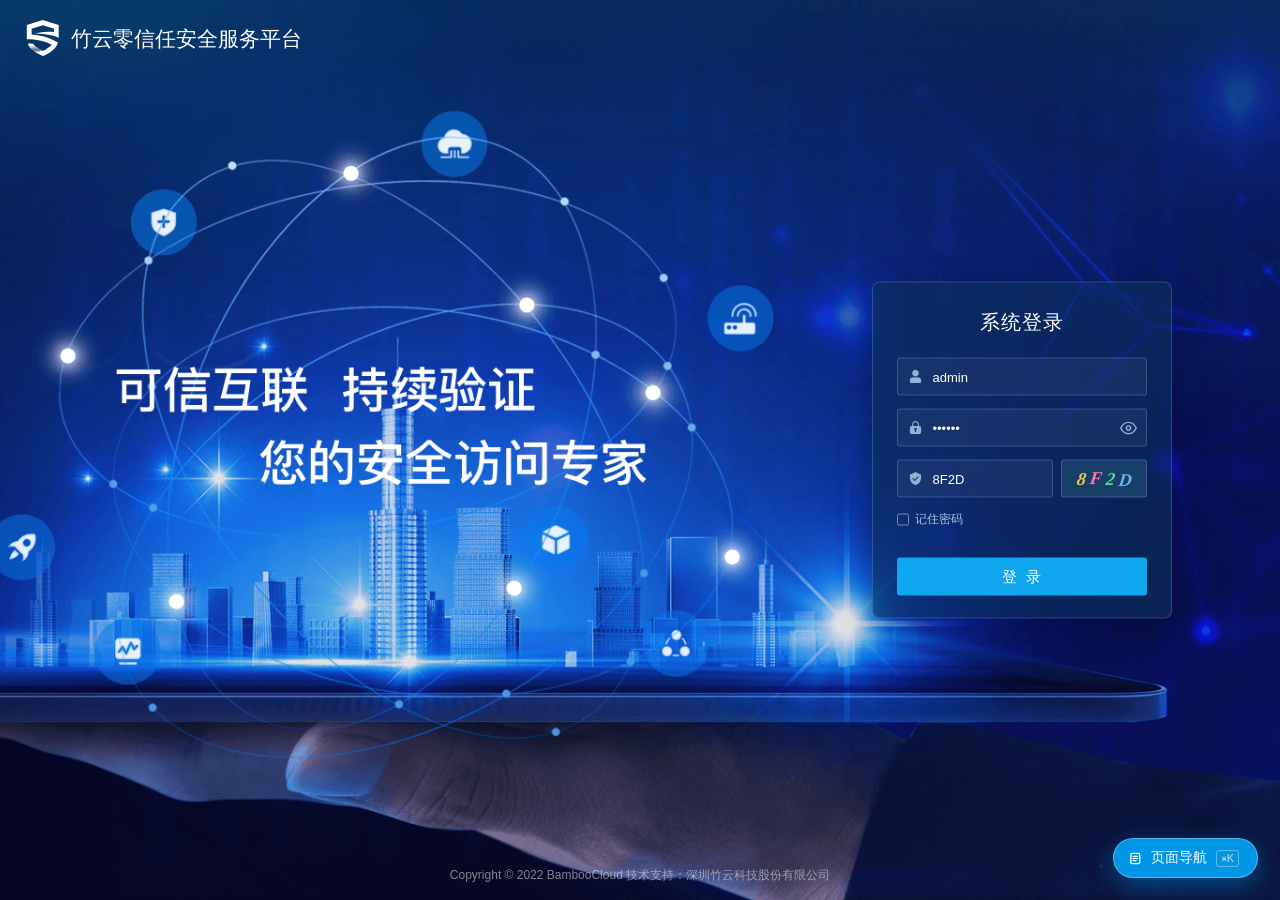
==== commit 46593b0c: "sync: v2.47（应用画像模块改名支持中英双名，随界面语言切换；账号与登录链路、分级分权数据隔离）" ====
--- a/index.html
+++ b/index.html
@@ -1,9 +1,9 @@
 <!DOCTYPE html>
-<html lang="zh-CN">
-<head>
-<meta charset="utf-8">
+<html lang="zh-CN" data-page-node-id="Jy2PpOB9SKyo9YAxDpWvbA">
+<head data-page-node-id="RtOKKPIbzKPllChEWBKaLV">
+<meta charset="utf-8" data-page-node-id="nrCDDGgEeY3RUjvj1jthqw">
 <title>竹云零信任安全服务平台 · 管控台原型</title>
-<link rel="stylesheet" href="_assets/iconfont.css">
+<link rel="stylesheet" href="_assets/iconfont.css" data-page-node-id="B5xmWVfhuJnLIZ8jimLLut">
 <script src="_assets/echarts.min.js"></script>
 <script>if(typeof echarts==="undefined"){document.write('<script src="https://cdn.jsdelivr.net/npm/echarts@5.5.0/dist/echarts.min.js"><\/script>')}</script>
 <style>
@@ -34,6 +34,15 @@
   background:rgba(255,255,255,.05);color:#fff;padding:0 10px 0 34px;font-size:13px;outline:none}
 #login .fld input::placeholder{color:#87A9C8}
 #login .fld input:focus{border-color:#3FA9F5;background:rgba(255,255,255,.09)}
+/* 密码可见切换（沁 2026-11-20）：右侧眼睛，点一下明文/密文互换 */
+#login .fld:has(.lg-eye) input{padding-right:38px}
+#login .lg-eye{position:absolute;right:6px;top:50%;transform:translateY(-50%);width:26px;height:26px;
+  display:flex;align-items:center;justify-content:center;border-radius:3px;cursor:pointer;color:#8FB3D4;
+  --eye:url("data:image/svg+xml,%3Csvg xmlns='http://www.w3.org/2000/svg' viewBox='0 0 24 24' fill='none' stroke='%23fff' stroke-width='2' stroke-linecap='round' stroke-linejoin='round'%3E%3Cpath d='M1 12s4-8 11-8 11 8 11 8-4 8-11 8-11-8-11-8z'/%3E%3Ccircle cx='12' cy='12' r='3'/%3E%3C/svg%3E")}
+#login .lg-eye:hover{background:rgba(255,255,255,.09);color:#DCEBFA}
+#login .lg-eye:before{content:"";width:17px;height:17px;background:currentColor;
+  -webkit-mask:var(--eye) center/contain no-repeat;mask:var(--eye) center/contain no-repeat}
+#login .lg-eye.on{--eye:url("data:image/svg+xml,%3Csvg xmlns='http://www.w3.org/2000/svg' viewBox='0 0 24 24' fill='none' stroke='%23fff' stroke-width='2' stroke-linecap='round' stroke-linejoin='round'%3E%3Cpath d='M17.94 17.94A10.07 10.07 0 0 1 12 20c-7 0-11-8-11-8a18.45 18.45 0 0 1 5.06-5.94M9.9 4.24A9.12 9.12 0 0 1 12 4c7 0 11 8 11 8a18.5 18.5 0 0 1-2.16 3.19m-6.72-1.07a3 3 0 1 1-4.24-4.24'/%3E%3Cline x1='1' y1='1' x2='23' y2='23'/%3E%3C/svg%3E")}
 #login .cap{display:flex;gap:8px}
 #login .cap input{flex:1}
 #login .cap .img{width:86px;height:38px;flex-shrink:0;border-radius:3px;background:#173F68;border:1px solid rgba(130,180,230,.3);
@@ -393,6 +402,34 @@
 .placeholder{background:#fff;border-radius:3px;padding:70px 20px;text-align:center;color:var(--t3)}
 .placeholder .big{font-size:15px;color:var(--t2);margin-bottom:8px}
 .placeholder .route{font-size:12px;color:var(--t4);font-family:Consolas,monospace}
+
+
+
+
+
+
+
+
+
+
+
+
+
+
+
+
+
+
+
+
+
+
+
+
+
+
+
+
 
 
 
@@ -2112,6 +2149,262 @@
 .tree .th .mcp-eh i{font-style:normal;font-size:12px;line-height:1}
 .tree .th .mcp-eh:hover{color:#007FC4}
 
+/* ===== 1.8.4.0 系统模块重做（lists_sys184.js，2026-11-20） ===== */
+/* 复选/单选标签（自定义 i 方框，区别于老 .chk 的 input 写法） */
+.chk i{width:14px;height:14px;border:1px solid #C9CDD4;border-radius:2px;background:#fff;
+  position:relative;flex-shrink:0;display:inline-block}
+.chk.on i{background:#0095E5;border-color:#0095E5}
+.chk.on i::after{content:'';position:absolute;left:4px;top:1px;width:4px;height:8px;
+  border:solid #fff;border-width:0 2px 2px 0;transform:rotate(45deg)}
+.chk.on{color:#0095E5}
+/* 开关 + 说明文字 */
+.swrow{display:flex;align-items:center;gap:10px;min-height:32px}
+.swtx{font-size:13px;color:#4E5969}
+/* 行内控件组 */
+.inl{display:flex;align-items:center;gap:8px;margin-top:8px;flex-wrap:wrap}
+.inl .lb{font-size:13px;color:#86909C}
+.inl .unit,.unit{font-size:13px;color:#86909C}
+/* 字段下方灰字说明 */
+.fh{font-size:12px;color:#86909C;margin-top:4px;line-height:18px}
+.fm-note{font-size:12px;color:#86909C;padding:10px 0 0}
+/* 二级页签 */
+.dtabs.mini span{font-size:13px;padding:5px 14px}
+/* 运行参数大表 */
+.run-tbl td{vertical-align:top;line-height:20px}
+.run-tbl .td-note{font-size:12px;color:#86909C;line-height:18px}
+.run-tbl td input{height:30px}
+.lp-tbl-foot{padding:12px 16px;font-size:12px;color:#86909C;border-top:1px solid #EBEEF5}
+/* 页面定制素材说明 */
+.pg-note{font-size:12px;color:#86909C;line-height:16px;margin-top:6px}
+.pg-item input[type=text]{width:100%}
+/* 消息通知卡片 */
+.tb-tip{font-size:12px;color:#86909C;margin:-6px 0 12px}
+.nt-card{margin-bottom:12px}
+.nt-card .fm-hd .r{display:inline-flex;align-items:center;gap:14px}
+.nt-row{display:flex;align-items:flex-start;gap:12px;margin-bottom:14px}
+.nt-row>label{width:88px;flex-shrink:0;font-size:13px;color:#4E5969;line-height:32px;text-align:right}
+.nt-row>input{width:280px}
+.nt-note{background:#F7F8FA;border-radius:4px;padding:10px 12px;font-size:12px;color:#86909C;line-height:20px}
+.nt-note b{display:block;color:#4E5969;font-weight:600;margin-bottom:4px}
+/* 产品许可网关授权 */
+.lc-gws{display:grid;grid-template-columns:repeat(auto-fill,minmax(240px,1fr));gap:12px;padding:16px 20px}
+.lc-gw{display:flex;align-items:center;gap:10px;border:1px solid #EBEEF5;border-radius:6px;padding:12px 14px}
+.lc-gw .iconfont{font-size:22px;color:#0095E5}
+.lc-gw span{flex:1;font-size:13px;color:#1F2329}
+.lc-gw em{font-style:normal;font-size:12px;color:#00B42A;background:#E8FFEA;border-radius:2px;padding:2px 8px}
+/* 项目定制 · 智能学习 组织勾选面板 */
+.sl-box{display:flex;gap:12px;align-items:stretch;width:100%;max-width:720px}
+.sl-col{flex:1;border:1px solid #EBEEF5;border-radius:4px;min-width:0}
+.sl-hd{height:34px;line-height:34px;padding:0 12px;background:#F5F7FA;border-bottom:1px solid #EBEEF5;
+  font-size:13px;color:#4E5969}
+.sl-bd{padding:8px;min-height:196px;max-height:196px;overflow:auto}
+.sl-it{display:flex;align-items:center;gap:8px;padding:6px 8px;border-radius:4px;cursor:pointer;
+  font-size:13px;color:#303133}
+.sl-it:hover{background:#F2F9FA}
+.sl-it i{width:14px;height:14px;border:1px solid #C9CDD4;border-radius:2px;background:#fff;
+  position:relative;flex-shrink:0;display:inline-block}
+.sl-it.on i{background:#0095E5;border-color:#0095E5}
+.sl-it.on i::after{content:'';position:absolute;left:4px;top:1px;width:4px;height:8px;
+  border:solid #fff;border-width:0 2px 2px 0;transform:rotate(45deg)}
+.sl-it.on{color:#0095E5}
+.sl-mid{display:flex;flex-direction:column;justify-content:center;gap:8px}
+.sl-mid .btn-plain{width:36px;padding:0;height:28px;line-height:28px}
+
+/* 抽屉内说明段 */
+.dnote{font-size:12px;color:#86909C;line-height:20px;padding:0 2px 4px}
+/* 运行参数表：固定列宽，避免输入框被挤扁 */
+.run-tbl{table-layout:fixed;width:100%}
+.run-tbl td input[type=text]{width:100%;box-sizing:border-box}
+.fm-row .fc input[type=password]{width:100%;max-width:420px;box-sizing:border-box}
+.run-tbl td{white-space:normal}
+.run-tbl td.td-note{white-space:normal}
+
+/* ===== 流量染色抽屉（师大定制） ===== */
+.dye{padding:0 0 8px}
+.dye-top{background:#fff;border-radius:6px}
+.dye-top .lp-empty{padding:26px 0;color:#86909C}
+.dye-sec{background:#fff;border-radius:6px;margin-top:14px;padding:16px 18px 18px}
+.dye-sh{display:flex;align-items:center;gap:10px}
+.dye-sh .t{font-size:14px;font-weight:600;color:#1F2329}
+.dye-sh .r{margin-left:auto;display:inline-flex;align-items:center;gap:8px}
+.dye-sh .plus{width:22px;height:22px;line-height:20px;text-align:center;border:1px solid #C9CDD4;
+  border-radius:3px;color:#4E5969;cursor:pointer;font-size:15px}
+.dye-sh .plus:hover{border-color:#0095E5;color:#0095E5}
+.dye-mlbtn{height:28px;font-size:13px;padding:0 12px}
+.dye-sd{font-size:12px;color:#86909C;margin:6px 0 12px}
+.dye-url{display:flex;align-items:center;gap:8px;background:#F7F8FA;border-radius:4px;
+  padding:8px 12px;margin-bottom:12px}
+.dye-url .ar{color:#86909C;font-size:11px;cursor:pointer}
+.dye-url .lb{font-size:13px;color:#4E5969;white-space:nowrap}
+.dye-url .dye-url-in{flex:1;border:none;border-bottom:1px solid #C9CDD4;background:transparent;
+  border-radius:0;height:28px;padding:0 4px}
+.dye-url .dye-url-in:focus{border-bottom-color:#0095E5;outline:none}
+.dye-url .del{cursor:pointer;color:#86909C;opacity:.75}
+.dye-url .del:hover{color:#F54141;opacity:1}
+.dye-in{display:flex;align-items:flex-start;gap:10px;margin-bottom:12px}
+.dye-in textarea{flex:1;border:1px solid #C9CDD4;border-radius:4px;padding:6px 8px;font-size:13px;
+  resize:vertical;min-height:36px;font-family:inherit}
+.dye-in input,.dye-in select{flex:1;height:32px}
+.dye-in select.dye-sel{max-width:150px;flex:none}
+.dye-in .btn-pri{align-self:stretch;height:auto;min-height:36px}
+.dye-tbl th{background:#F5F7FA}
+.dye-tbl .lp-empty{padding:18px 0;color:#86909C}
+.dye-top-wrap{background:#fff;border-radius:6px;padding:14px 14px 6px}
+.dye-top-wrap .lp-empty{padding:22px 0;color:#86909C}
+.dye-url .dye-ck{width:14px;height:14px;border:1px solid #C9CDD4;border-radius:2px;background:#fff;
+  flex-shrink:0;position:relative;cursor:pointer;display:inline-block}
+.dye-url .dye-ck.on{background:#0095E5;border-color:#0095E5}
+.dye-url .dye-ck.on::after{content:'';position:absolute;left:4px;top:1px;width:4px;height:8px;
+  border:solid #fff;border-width:0 2px 2px 0;transform:rotate(45deg)}
+
+/* ===== 智能学习策略弹窗 ===== */
+.dyem{padding:2px 2px 4px}
+.dyem-sw{display:flex;justify-content:flex-end;margin-bottom:6px}
+.dyem-row{display:flex;align-items:flex-start;gap:10px;margin-bottom:14px}
+.dyem-row>label{width:84px;flex-shrink:0;text-align:right;font-size:13px;color:#4E5969;line-height:32px}
+.dyem-row>label em{color:#F54141;font-style:normal;margin-right:4px}
+.dyem-row>input{flex:1;height:32px}
+.dyem-fc{flex:1;min-width:0}
+.dyem-l1{display:flex;gap:8px;margin-bottom:8px}
+.dyem-l1 select{width:110px;flex:none;height:32px}
+.dyem-l1 input{flex:1;height:32px}
+.dyem-l2{display:flex;gap:8px}
+.dyem-l2 input{flex:1;height:32px}
+.dyem-tbl th{background:#F5F7FA;text-align:center}
+.dyem-tbl td{text-align:center}
+.modal.dyem-box{width:600px}
+.lk.red{color:#F54141}
+.lk.red:hover{color:#D93026}
+
+/* ===== 客户端隧道管控策略（中储粮定制） ===== */
+.tun{background:#fff;border-radius:6px;padding:18px 20px 22px}
+.tun-hd{font-size:15px;font-weight:600;color:#1F2329;line-height:22px}
+.tun-tip{display:flex;gap:10px;background:#EAF6FE;border-radius:4px;padding:12px 14px;margin:14px 0 18px;
+  font-size:13px;color:#4E5969;line-height:22px}
+.tun-tip .i{flex-shrink:0;width:16px;height:16px;line-height:16px;text-align:center;border-radius:50%;
+  background:#0095E5;color:#fff;font-size:11px;font-style:normal;margin-top:3px}
+.tun-tip b{color:#1F2329;font-weight:600}
+.tun-bar{display:flex;align-items:center;justify-content:space-between;margin-bottom:12px}
+.tun-bar>span{font-size:14px;font-weight:600;color:#1F2329}
+.tun-wrap{display:flex;gap:16px;align-items:flex-start}
+.tun-l{flex:1;min-width:0;border:1px solid #EBEEF5;border-radius:4px;overflow:hidden;background:#fff}
+.tun-search{display:flex;align-items:center;gap:8px;background:#F5F7FA;padding:10px 14px}
+.tun-search .iconfont{color:#86909C;font-size:13px}
+.tun-search input{width:200px;height:28px;border:1px solid #C9CDD4;border-radius:14px;background:#fff;
+  padding:0 12px;font-size:13px}
+.tun-tree{padding:8px 8px 14px;min-height:300px;max-height:400px;overflow:auto}
+.tun-root{display:flex;align-items:center;gap:7px;height:32px;padding:0 8px;font-size:13px;
+  font-weight:600;color:#1F2329}
+.tun-r{width:300px;flex-shrink:0;border:1px solid #EBEEF5;border-radius:4px;overflow:hidden;background:#fff}
+.tun-rhd{display:flex;align-items:center;justify-content:space-between;background:#F5F7FA;
+  padding:9px 14px;font-size:13px;color:#4E5969}
+.tun-rhd b{color:#0095E5;font-weight:600}
+.tun-sel{padding:6px 8px 10px;min-height:300px;max-height:400px;overflow:auto}
+.tun-sel .chip{display:flex;align-items:center;height:34px;padding:0 12px;border-radius:3px;
+  font-size:13px;color:#1F2329;cursor:pointer}
+.tun-sel .chip:hover{background:#F5F7FA}
+.tun-sel .chip.on{background:#EAF6FE;color:#1F2329}
+.tun-sel .chip .x{margin-left:auto;cursor:pointer;color:#86909C;font-size:15px;line-height:1;
+  opacity:0;width:18px;text-align:center}
+.tun-sel .chip:hover .x,.tun-sel .chip.on .x{opacity:1}
+.tun-sel .chip.on .x:hover{color:#F54141}
+/* 组织树节点（.tunn 前缀，避免与左侧导航 .tn 撞名） */
+.tunn{display:flex;align-items:center;gap:7px;height:32px;padding-right:8px;border-radius:3px;
+  cursor:pointer;font-size:13px;color:#1F2329;user-select:none}
+.tunn:hover{background:#F2F9FA}
+.tunn.hide{display:none}
+.tunn .ar{width:12px;font-size:9px;color:#86909C;transition:transform .15s;text-align:center;flex-shrink:0}
+.tunn .ar.open{transform:rotate(90deg)}
+.tunn .cb{width:14px;height:14px;border:1px solid #C9CDD4;border-radius:2px;background:#fff;
+  position:relative;flex-shrink:0;display:inline-block}
+.tunn .cb.on{background:#0095E5;border-color:#0095E5}
+.tunn .cb.on::after{content:'';position:absolute;left:4px;top:1px;width:4px;height:8px;
+  border:solid #fff;border-width:0 2px 2px 0;transform:rotate(45deg)}
+.tunn .cb.half{background:#0095E5;border-color:#0095E5}
+.tunn .cb.half::after{content:'';position:absolute;left:3px;top:6px;width:7px;height:2px;background:#fff}
+.tunn.half .nm{color:#1F2329}
+
+/* ===== 账号/角色/权限（v2.45） ===== */
+.rb-chips{display:flex;flex-wrap:wrap;gap:8px}
+.rb-chip{display:inline-flex;align-items:center;height:30px;padding:0 12px;border:1px solid #C9CDD4;
+  border-radius:15px;font-size:13px;color:#4E5969;cursor:pointer;user-select:none;background:#fff}
+.rb-chip:hover{border-color:#0095E5;color:#0095E5}
+.rb-chip.on{background:#EAF6FE;border-color:#0095E5;color:#0095E5;font-weight:500}
+.rb-chip.on::before{content:'\2713';margin-right:5px;font-size:11px}
+.rb-hint{border:1px solid #EBEEF5;border-radius:4px;padding:4px 10px;background:#FAFBFC}
+.rb-hl{display:flex;align-items:center;gap:8px;height:28px;font-size:12px;color:#86909C}
+.rb-hl b{color:#1D2129;font-weight:600;font-size:13px}
+/* .frow 用 index.html 里的标准水平表单样式，这里不再覆盖 */
+.frow .ctl input[disabled]{background:#F5F7FA;color:#86909C}
+
+/* 权限树 */
+.perm{font-size:13px}
+.perm-hd{display:flex;align-items:center;gap:12px;padding:0 0 10px;border-bottom:1px solid #EBEEF5;
+  font-size:12px;color:#86909C;margin-bottom:6px}
+.perm-hd .lk{margin-left:auto}
+.perm-hd .lk+.lk{margin-left:0}
+.perm-m{border-bottom:1px solid #F2F3F5}
+.pm-h{display:flex;align-items:center;gap:8px;height:38px;cursor:pointer;user-select:none}
+.pm-h:hover{background:#F7F8FA}
+.pm-h b{font-size:13px;color:#1D2129;font-weight:600}
+.pm-h .cnt{margin-left:auto;font-size:12px;color:#86909C;padding-right:8px}
+.pm-b{padding:0 0 6px 22px}
+.pm-l{display:flex;align-items:center;gap:8px;height:32px;padding-right:8px;border-radius:3px;cursor:pointer}
+.pm-l:hover{background:#F7F8FA}
+.pm-l .nm{font-size:13px;color:#1D2129}
+.pm-l .ops{margin-left:auto;display:flex;gap:4px}
+.pm-l .ops i{font-style:normal;font-size:11px;color:#C9CDD4;border:1px solid #E5E6EB;border-radius:2px;
+  padding:0 5px;line-height:16px}
+.pm-l .ops i.on{color:#0095E5;border-color:#B3DEF7;background:#F2F9FE}
+.perm-cnt{margin-right:auto;font-size:12px;color:#86909C;line-height:32px}
+/* 勾选框（复用规范样式） */
+.perm .cb{width:14px;height:14px;border:1px solid #C9CDD4;border-radius:2px;background:#fff;
+  flex-shrink:0;position:relative;display:inline-block}
+.perm .cb.on{background:#0095E5;border-color:#0095E5}
+.perm .cb.on::after{content:'';position:absolute;left:4px;top:1px;width:4px;height:8px;
+  border:solid #fff;border-width:0 2px 2px 0;transform:rotate(45deg)}
+.perm .cb.half{background:#0095E5;border-color:#0095E5}
+.perm .cb.half::after{content:'';position:absolute;left:3px;top:6px;width:7px;height:2px;background:#fff}
+/* 抽屉内表格底部小计 */
+.dw-foot{display:flex;align-items:center;gap:10px;padding:10px 2px 0;font-size:12px;color:#86909C}
+.dw-foot .pg{margin-left:auto;display:flex;gap:4px}
+.dw-foot .pg i{font-style:normal;width:24px;height:24px;line-height:24px;text-align:center;border-radius:3px;
+  background:#0095E5;color:#fff}
+/* 登录页可用账号提示 */
+.lg-hint{margin-top:10px;font-size:12px;color:rgba(255,255,255,.55);line-height:19px;text-align:left}
+.lg-hint b{color:rgba(255,255,255,.92);font-weight:600}
+.dw-ct{font-size:12px;color:#909399;margin-bottom:4px}
+/* 列多且要在一屏内放下的列表（操作员/角色管理）：固定布局 + 超长省略 */
+.lp-tbl.fixed{table-layout:fixed;width:100%}
+.lp-tbl.fixed td,.lp-tbl.fixed th{overflow:hidden;text-overflow:ellipsis;white-space:nowrap}
+.lp-tbl.fixed .c-op{width:150px}
+.lp-tbl.fixed .c-chk{width:40px}
+/* 修横向溢出：flex 子项默认 min-width:auto，表格会把 .main 撑出视口（页面导航栏占位后更明显） */
+.main{min-width:0}
+.lp-card{max-width:100%}
+/* 更多筛选：超过 3 个条件时折叠，点「更多筛选」展开 */
+.filters .fitem{display:inline-flex}
+.filters:not(.all) .fitem:nth-child(n+4){display:none}
+/* 操作列常驻右侧：列多的表横向滚动时，操作仍可见（沁反馈「操作看不到」） */
+.lp-tbl th.c-op,.lp-tbl td.c-op{position:sticky;right:0;z-index:2;background:#fff}
+.lp-tbl thead th.c-op{background:var(--sp-th,#F5F7FA);z-index:3}
+.lp-tbl tbody tr:hover td.c-op{background:var(--sp-hov,#F2F9FA)}
+.lp-tbl th.c-op{box-shadow:-8px 0 8px -8px rgba(0,0,0,.14)}
+.lp-tbl td.c-op{box-shadow:-8px 0 8px -8px rgba(0,0,0,.14)}
+/* 详情抽屉·概览统计卡 */
+.dw-stats{display:grid;grid-template-columns:repeat(4,1fr);gap:12px}
+.dw-stats .s{background:#F7F8FA;border-radius:4px;padding:10px 12px;border:1px solid #EBEEF5}
+.dw-stats .s b{display:block;font-size:20px;line-height:28px;color:#1D2129;font-weight:600}
+.dw-stats .s span{font-size:12px;color:#86909C}
+.dw-stats .s.warn b{color:#F54141}
+/* 数据范围条（分级分权，2026-11-20） */
+.scope-bar{display:flex;align-items:center;gap:8px;margin:0 0 10px;padding:8px 12px;
+  background:#EAF6FE;border:1px solid #BFE3F7;border-radius:4px;font-size:12px;color:#1D2129}
+.scope-bar .iconfont{color:#0095E5;font-size:14px}
+.scope-bar b{font-weight:600;color:#0077B8}
+.scope-bar .sb-org{color:#4E5969;padding-left:8px;border-left:1px solid #BFE3F7}
+.scope-bar .sb-tip{margin-left:auto;color:#86909C}
+
 /* ============ 原型页面导航（index 内嵌左侧常驻栏，2026-11-19 v2.36） ============
    左右布局：左栏常驻，右侧原型整体右移（topbar / sidebar / main 三处让位）
    收起后只剩 52px 竖条；全屏时整栏隐藏，屏幕就是 index 原样 */
@@ -2235,98 +2528,98 @@
 /*<<LISTS_CSS_END>>*/
 </style>
 </head>
-<body>
+<body data-page-node-id="9c1BBf7zTlIFK4t51ffjNt">
 
 <!-- ================= 登录 ================= -->
-<div id="login">
-  <div class="lg"><img src="_assets/logo.svg" alt="竹云零信任安全服务平台"></div>
-  <div class="card">
-    <h2>系统登录</h2>
-    <div class="fld"><i class="iconfont icon-account_number"></i><input id="u" placeholder="账号" value="admin"></div>
-    <div class="fld"><i class="iconfont icon-password"></i><input id="p" type="password" placeholder="密码" value="B@m123456"></div>
-    <div class="fld cap">
-      <i class="iconfont icon-verification_code"></i>
-      <input id="c" placeholder="验证码" value="8F2D">
-      <div class="img" id="capImg" title="看不清？换一张" onclick="makeCap()"><b style="color:#F2C94C">8</b><b style="color:#FF7BA9">F</b><b style="color:#5ADE8B">2</b><b style="color:#5FB8FF">D</b></div>
+<div id="login" data-page-node-id="JLMMUIyNguQZXtaOcv5b8W">
+  <div class="lg" data-page-node-id="nesFfGkH4fEhop3SlEzzn9"><img src="_assets/logo.svg" alt="竹云零信任安全服务平台" data-page-node-id="Ae5Q8yykwNAYuuiVx59dGh"></div>
+  <div class="card" data-page-node-id="70d9SJDpkbvv5oJymsNjnY">
+    <h2 data-page-node-id="YARAO1kdnR95HmFV7gClT5">系统登录</h2>
+    <div class="fld" data-page-node-id="HruPvvT1DavFIuI164mc3b"><i class="iconfont icon-account_number" data-page-node-id="vvvRluZ2Yn1Ms19eEXnLPG"></i><input id="u" placeholder="账号" value="admin" data-page-node-id="cjbDUGrS0JcDATBVp1uWyy"></div>
+    <div class="fld" data-page-node-id="jE6aqjF8cSecQfI69dIvaV"><i class="iconfont icon-password" data-page-node-id="kZWLCXUUwuOD1jAvIZT0fT"></i><input id="p" type="password" placeholder="密码" value="123456" data-page-node-id="X5MWq8OPS04Nlj1RLJ2fZr"><span class="lg-eye" id="pEye" title="显示密码" onclick="togglePw()" data-page-node-id="4Byo6zmN4wV74g6yGE2XI2"></span></div>
+    <div class="fld cap" data-page-node-id="lUfICa7dWGphIEcAzwMmFF">
+      <i class="iconfont icon-verification_code" data-page-node-id="gVU7DYT5h1jVRu9XrPHtFB"></i>
+      <input id="c" placeholder="验证码" value="8F2D" data-page-node-id="TabrcZZ6ASz9Q4q0A3fqYa">
+      <div class="img" id="capImg" title="看不清？换一张" onclick="makeCap()" data-page-node-id="7u9GCuqplAIPrUT085OZkW"><b style="color:#F2C94C" data-page-node-id="0yxSB1VDF58lRerA5XnLKP">8</b><b style="color:#FF7BA9" data-page-node-id="4COX2hGxcG8POOQhOmPRx5">F</b><b style="color:#5ADE8B" data-page-node-id="K1uZ0wbCisxIDzpvTKtw6J">2</b><b style="color:#5FB8FF" data-page-node-id="lEyaeszsENFvS9unrcbNET">D</b></div>
     </div>
-    <div class="row" onclick="document.getElementById('rm').classList.toggle('on')">
-      <span class="box" id="rm"></span>记住密码
+    <div class="row" onclick="document.getElementById('rm').classList.toggle('on')" data-page-node-id="cQBvBbi4zExRPHAm7BtCJB">
+      <span class="box" id="rm" data-page-node-id="eBWLtYLcr0Ri8FntrvoEb0"></span>记住密码
     </div>
-    <div class="err" id="err"></div>
-    <button class="btn" onclick="doLogin()">登 录</button>
+    <div class="err" id="err" data-page-node-id="oIVVOxyVRPvxQeFBTxMFrD"></div>
+    <button class="btn" onclick="doLogin()" data-page-node-id="sxdZy9vzZhM681SCAiGgEE">登 录</button>
   </div>
-  <div class="foot">Copyright © 2022 BambooCloud 技术支持：深圳竹云科技股份有限公司</div>
+  <div class="foot" data-page-node-id="bNTSRGHEgIFTfAEsk6owoC">Copyright © 2022 BambooCloud 技术支持：深圳竹云科技股份有限公司</div>
 </div>
 
 <!-- ================= 角色选择 ================= -->
-<div id="role" class="hide">
-  <div class="wrap">
-    <h1>登录</h1>
-    <div class="tip">您具有多个管理员角色，请选择本次登录的角色</div>
-    <div class="opt" data-r="系统管理员" onclick="pickRole(this)">
-      <span class="av"><i class="iconfont icon-operator"></i></span><span class="nm">系统管理员</span><span class="rdo"></span>
+<div id="role" class="hide" data-page-node-id="mRjeRWvhfYb2QEPALQi09g">
+  <div class="wrap" data-page-node-id="GaEvZ8zZq8tPRuZbpQiDxH">
+    <h1 data-page-node-id="kCrnLhpScHWl1zGTGzHVNY">登录</h1>
+    <div class="tip" data-page-node-id="N7CWCsN2N7CiYD1C6dRCzP">您具有多个管理员角色，请选择本次登录的角色</div>
+    <div class="opt" data-r="系统管理员" onclick="pickRole(this)" data-page-node-id="s5upTcqLgla3INgPA4vool">
+      <span class="av" data-page-node-id="TU2Cb8eeKl3IgUGShgLLQg"><i class="iconfont icon-operator" data-page-node-id="HagwFCTiTDLGJS6RuNJrpE"></i></span><span class="nm" data-page-node-id="TTjJ531wC5YkVnOvrjcL9H">系统管理员</span><span class="rdo" data-page-node-id="zb0YWiDGRNadm7EpIUCyCF"></span>
     </div>
-    <div class="opt on" data-r="超级管理员" onclick="pickRole(this)">
-      <span class="av"><i class="iconfont icon-operator"></i></span><span class="nm">超级管理员</span><span class="rdo"></span>
+    <div class="opt on" data-r="超级管理员" onclick="pickRole(this)" data-page-node-id="OHolijqvbwZN2si7EZbjRe">
+      <span class="av" data-page-node-id="5kZnHPQKjAzgxVysVuRQ1P"><i class="iconfont icon-operator" data-page-node-id="MHU6s293k18iyUJH3D0yfu"></i></span><span class="nm" data-page-node-id="VlcIzkXS26DKz2fcUK6ZEu">超级管理员</span><span class="rdo" data-page-node-id="Ox2c68R4sIxpvHJ70TLaFr"></span>
     </div>
-    <div class="acts">
-      <button class="no" onclick="location.reload()">取 消</button>
-      <button class="ok" onclick="enterApp()">登 录</button>
+    <div class="acts" data-page-node-id="U0OtG4AhObtHQjTkRTjzRH">
+      <button class="no" onclick="location.reload()" data-page-node-id="sjnkrXg4Odju3TmldzbT8z">取 消</button>
+      <button class="ok" onclick="enterApp()" data-page-node-id="TtFBT5BQDR8cqRoVtBOAZd">登 录</button>
     </div>
   </div>
 </div>
 
 <!-- ================= 应用 ================= -->
-<div id="app">
-  <header class="topbar">
-    <div class="logo"><img src="_assets/logo.svg" alt="竹云零信任安全服务平台"></div>
-    <nav id="topnav"></nav>
-    <div class="right">
-      <div class="lang" id="btnLang" onclick="toggleLang(event)">
-        <span id="langName">简体中文</span><i class="iconfont icon-drop_down"></i>
-        <div class="lang-pop" id="langPop">
-          <div class="on" onclick="pickLang('zh',event)">简体中文</div>
-          <div onclick="pickLang('en',event)">English</div>
+<div id="app" data-page-node-id="XYDkEBnez2c7Cu0jCdFXot">
+  <header class="topbar" data-page-node-id="DjlrGwxIPdojvVV6mj9Txs">
+    <div class="logo" data-page-node-id="Pr0dMaY5rrlT7pTTYSxcW6"><img src="_assets/logo.svg" alt="竹云零信任安全服务平台" data-page-node-id="dT8sDDvjHmssYgqikumsnX"></div>
+    <nav id="topnav" data-page-node-id="9n6AcbKAWsJqgEbGsklU23"></nav>
+    <div class="right" data-page-node-id="hKFpy1YPUvmkjPcPFz0DY2">
+      <div class="lang" id="btnLang" onclick="toggleLang(event)" data-page-node-id="JErJAReHQMC5dSmeEYneIV">
+        <span id="langName" data-page-node-id="3tKuxd941pOPcu56vhz5cu">简体中文</span><i class="iconfont icon-drop_down" data-page-node-id="vClfbl80as2csWj5XjkpdO"></i>
+        <div class="lang-pop" id="langPop" data-page-node-id="UZk7NaScLSf8FXp8HSLbti">
+          <div class="on" onclick="pickLang('zh',event)" data-page-node-id="KntwCuIricI4o5uAYx8wdh">简体中文</div>
+          <div onclick="pickLang('en',event)" data-page-node-id="XwBQqxVO6H8gymuEvCTfvV">English</div>
         </div>
       </div>
-      <div class="grid" id="btnGrid" onclick="togglePop('popSafety',event)"><i></i><i></i><i></i><i></i><i></i><i></i><i></i><i></i><i></i></div>
-      <div class="who" id="btnWho" onclick="togglePop('popUser',event)"><span class="av">a</span><span id="whoName">admin</span></div>
-
-      <div class="pop pop-safety" id="popSafety">
-        <div class="hero">
-          <div class="ht">零信任安全中心</div>
-          <div class="hs">点击进入其他安全管控台</div>
-          <svg class="himg" viewBox="0 0 72 52" fill="none">
-            <rect x="14" y="6" width="44" height="34" rx="4" fill="#fff" opacity=".95"/>
-            <rect x="14" y="6" width="44" height="34" rx="4" stroke="#8CC6F2" stroke-width="1"/>
-            <path d="M36 14l9 3v8c0 5-3.8 8.6-9 9.8-5.2-1.2-9-4.8-9-9.8v-8l9-3z" fill="#2C8FE0"/>
-            <path d="M32 25.5l2.8 2.8 5.2-5.4" stroke="#fff" stroke-width="1.8" stroke-linecap="round" stroke-linejoin="round"/>
+      <div class="grid" id="btnGrid" onclick="togglePop('popSafety',event)" data-page-node-id="VYltwm624nMruhPHtEHr4I"><i data-page-node-id="WIGVM74QTuCYlMhHkWSCH2"></i><i data-page-node-id="5h96TaEQqX8owwia5Hr8rY"></i><i data-page-node-id="UJyDkDDFGYyG70u1wNR3Bf"></i><i data-page-node-id="0rKDSKEFMmsMwmaEtRkwji"></i><i data-page-node-id="FoOzpg0uOob63iGGDF0ckG"></i><i data-page-node-id="9MVAdm83vvSz2HcsTTKuPT"></i><i data-page-node-id="TRKPvDWQfACVi761ITO7Ca"></i><i data-page-node-id="o2DrfzkmfqkNhmvtIsmRmU"></i><i data-page-node-id="npzgSn2iIEXlrIEZDh6ePw"></i></div>
+      <div class="who" id="btnWho" onclick="togglePop('popUser',event)" data-page-node-id="nN8mzAOQaDMSW70emfU99F"><span class="av" data-page-node-id="HbdEjuqJosMVXtPs2kt01C">a</span><span id="whoName" data-page-node-id="CDvtHUYvFMh0ihStUIomfH">admin</span></div>
+
+      <div class="pop pop-safety" id="popSafety" data-page-node-id="s9CoKWBIc7Yy4IOgNUHTei">
+        <div class="hero" data-page-node-id="zVA9KhlOf7FzuRzV2PNurx">
+          <div class="ht" data-page-node-id="fxyIPPcl53KWxZ3lnofD5p">零信任安全中心</div>
+          <div class="hs" data-page-node-id="snsVpQA0bxT1zRoeifVf9y">点击进入其他安全管控台</div>
+          <svg class="himg" viewBox="0 0 72 52" fill="none" data-page-node-id="RxsDGlNcpyQCRfTD4GtX3Y">
+            <rect x="14" y="6" width="44" height="34" rx="4" fill="#fff" opacity=".95" data-page-node-id="4HFxXs9Gb2OTovMe70D1Dl"/>
+            <rect x="14" y="6" width="44" height="34" rx="4" stroke="#8CC6F2" stroke-width="1" data-page-node-id="KkuyJnUX4VGs8LEotZqmCJ"/>
+            <path d="M36 14l9 3v8c0 5-3.8 8.6-9 9.8-5.2-1.2-9-4.8-9-9.8v-8l9-3z" fill="#2C8FE0" data-page-node-id="J8QpJfSTNRdOFjFHFRa04D"/>
+            <path d="M32 25.5l2.8 2.8 5.2-5.4" stroke="#fff" stroke-width="1.8" stroke-linecap="round" stroke-linejoin="round" data-page-node-id="yULulinHCEFGwtAZDI6NJg"/>
           </svg>
         </div>
-        <div class="apps" id="safetyApps"></div>
+        <div class="apps" id="safetyApps" data-page-node-id="fFAb5Nn9Ipx56Rovm6VP6C"></div>
       </div>
 
-      <div class="pop pop-user" id="popUser">
-        <div class="uhead">
-          <span class="uav"><i class="iconfont icon-head_sculpture"></i></span>
-          <div class="umeta"><b>admin</b><span class="utag">超级管理员</span></div>
+      <div class="pop pop-user" id="popUser" data-page-node-id="BBTwGdx5jYVOa3RwCiH35q">
+        <div class="uhead" data-page-node-id="GARiiu5cj5ZNKglV7Q9EYC">
+          <span class="uav" data-page-node-id="iQvCiZr2rrsMAQ1wa2I3gQ"><i class="iconfont icon-head_sculpture" data-page-node-id="8x56O9wZm7EtXHOZ5GMaW3"></i></span>
+          <div class="umeta" data-page-node-id="8chCEmWQ8udArV0TMiljeb"><b data-page-node-id="KPGYWm0cNRLUPCWf4bogFH">admin</b><span class="utag" data-page-node-id="IMwghB6GmdA7eC80WHrJdy">超级管理员</span></div>
         </div>
-        <div class="uact" onclick="alert('修改密码：待批次七随「操作员管理」一起做')"><i class="iconfont icon-change_password"></i>修改密码</div>
-        <div class="uact" onclick="location.reload()"><i class="iconfont icon-exit_the_system"></i>退出系统</div>
+        <div class="uact" onclick="openChangePwd()" data-page-node-id="mK85C9hzBvpRkGSz4VWTl8"><i class="iconfont icon-change_password" data-page-node-id="qjFiCMVBvss67Ml6bu2HhA"></i>修改密码</div>
+        <div class="uact" onclick="logout()" data-page-node-id="qK013l2uEmatQEzqk5NE6q"><i class="iconfont icon-exit_the_system" data-page-node-id="NqyEYTtLOuqHhXEfWrCCEq"></i>退出系统</div>
       </div>
     </div>
   </header>
 
-  <aside class="sidebar">
-    <div class="scroll" id="side"></div>
-    <div class="collapse" onclick="toggleCollapse()"><i class="iconfont icon-navigation_stow"></i><span>收起菜单</span></div>
+  <aside class="sidebar" data-page-node-id="6xDzeq7B7gW0V3Td8FJFk3">
+    <div class="scroll" id="side" data-page-node-id="QSRl6By34ExxBLizfoNe08"></div>
+    <div class="collapse" onclick="toggleCollapse()" data-page-node-id="ntLFmgyHjVNMhtPOrgUWRh"><i class="iconfont icon-navigation_stow" data-page-node-id="cMeTk5SRYbcB8tAp6cJn9i"></i><span data-page-node-id="pkGKEuZyda4eam1tBeYHIQ">收起菜单</span></div>
   </aside>
 
-  <div class="flyout" id="flyout" onmouseenter="clearTimeout(window.__flyT)" onmouseleave="hideFlySoon()"></div>
-
-  <main class="main">
-    <div class="tabbar" id="tabbar"></div>
-    <div class="page" id="page"></div>
+  <div class="flyout" id="flyout" onmouseenter="clearTimeout(window.__flyT)" onmouseleave="hideFlySoon()" data-page-node-id="mIsyPEEpNbGAyw3YKftnAI"></div>
+
+  <main class="main" data-page-node-id="hbKWVy1Eaq1yIanZF56RoW">
+    <div class="tabbar" id="tabbar" data-page-node-id="0vHqkqmQajD0En35vBdP9C"></div>
+    <div class="page" id="page" data-page-node-id="ZrK1RUlGh55hxRqWoxXM4f"></div>
   </main>
 </div>
 
@@ -2391,9 +2684,7 @@
           { name:'API授权', route:'/resource/resource/api' } ]},
       { group:'基础配置', icon:'icon-configuration_center', items:[
           { name:'数据中心', route:'/resource/datacenter/index' },
-          { name:'应用证书', route:'/resource/application/certificate' } ]},
-      { group:'项目定制', icon:'icon-configuration_center', items:[
-          { name:'应用维护', route:'/project/maintenance/index' } ]}
+          { name:'应用证书', route:'/resource/application/certificate' } ]}
   ]},
   { key:'security', name:'安全', menus:[
       { group:'网络控制', icon:'icon-network_control', items:[
@@ -2444,6 +2735,16 @@
           { name:'产品许可', route:'/system/license/index' } ]},
       { group:'AI 平台', icon:'icon-configuration_center', items:[
           { name:'LLM 服务', route:'/system/ai/llm' } ]}
+  ]},
+  /* 项目定制（沁 2026-11-20 重新梳理）：不在左侧菜单出现，也不占顶栏，只通过「页面导航 › 项目定制」进入。
+     定制功能本身长在真实页面上（染色在 Web应用行内、隧道管控在客户端版本左树），这里只放直达入口，
+     fn 项由 nav_panel 直接调用同名全局函数，不再另做一套独立页面。 */
+  { key:'project', name:'项目定制', navOnly:true, menus:[
+      { group:'首师项目', icon:'icon-configuration_center', items:[
+          { name:'应用维护', route:'/project/maintenance/index' },
+          { name:'流量染色（Web应用·行内）', fn:'goDyeDemo' } ]},
+      { group:'中储粮项目', icon:'icon-configuration_center', items:[
+          { name:'客户端隧道管控（客户端版本·左树）', fn:'goTunnelDemo' } ]}
   ]}
 ];
 
@@ -2497,6 +2798,7 @@
 function buildTopNav(){
   var html='';
   MODULES.forEach(function(m){
+    if(m.navOnly) return;   /* 项目定制只进页面导航，不占顶栏 */
     var label=(LANG==='en'?(MOD_EN[m.key]||m.name):m.name);
     html+='<a href="javascript:;" data-k="'+m.key+'" class="'+(m.key===curModule?'on':'')+'" onclick="switchModule(\''+m.key+'\')">'+label+'</a>';
   });
@@ -2518,9 +2820,11 @@
   document.getElementById('langPop').classList.remove('on');
   document.documentElement.lang=(l==='en'?'en':'zh-CN');
   buildTopNav();
+  /* 已配置多语言的页面（如应用画像的模块名）跟着当前语言重渲染 */
+  try{ if(typeof LISTS!=='undefined' && LISTS[currentRoute] && typeof lpRerender==='function') lpRerender(); }catch(e){}
   if(document.querySelector('.sidebar .collapse span'))
     document.querySelector('.sidebar .collapse span').textContent=(l==='en'?'Collapse':'收起菜单');
-  lpTip(l==='en'?'Language: English（原型仅演示顶栏语言项，完整语言包见实机）':'界面语言已切换为简体中文');
+  lpTip(l==='en'?'Language: English':'界面语言已切换为简体中文');
 }
 
 var curModule='home';
@@ -2749,11 +3053,11 @@
     + '</div>'
     + '<div class="toolbar">'
     +   '<button class="btn-plain" onclick="mtRedraw()">刷新</button>'
-    +   '<button class="btn-plain" onclick="lpTip(\'新增应用（演示）\')">新增</button>'
-    +   '<button class="btn-plain" onclick="lpTip(\'更换分组（演示）\')">更换分组</button>'
+    +   '<button class="btn-plain" onclick="lpTip(\'新增应用\')">新增</button>'
+    +   '<button class="btn-plain" onclick="lpTip(\'更换分组\')">更换分组</button>'
     +   '<button class="btn-pri" onclick="mtOpenMaint()">维护</button>'
     +   '<button class="btn-plain" onclick="mtCancelSel()">取消维护</button>'
-    +   '<button class="btn-plain" onclick="lpTip(\'删除应用（演示）\')">删除</button>'
+    +   '<button class="btn-plain" onclick="lpTip(\'删除应用\')">删除</button>'
     + '</div>'
     + '<div class="lp-tbl-wrap"><table class="lp-tbl mt-tbl"><thead><tr>'
     + '<th class="c-chk"><input type="checkbox"></th><th>应用名称</th><th>访问方式</th>'
@@ -2775,7 +3079,7 @@
   return '<div class="lp-card"><div class="lp-body">'
     + '<div class="toolbar">'
     +   '<button class="btn-plain" onclick="mtRedraw()">刷新</button>'
-    +   '<button class="btn-plain" onclick="lpTip(\'新增模板（演示）\')">新增</button>'
+    +   '<button class="btn-plain" onclick="lpTip(\'新增模板\')">新增</button>'
     + '</div>'
     + '<div class="lp-tbl-wrap"><table class="lp-tbl mt-tbl mt-tbl-tpl"><thead><tr>'
     + '<th style="width:64px">序号</th><th style="width:210px">名称</th><th style="width:230px">代码</th>'
@@ -2978,6 +3282,7 @@
   if(!route) return null;
   for(var i=0;i<MODULES.length;i++){
     var m=MODULES[i];
+    if(m.navOnly) continue;   /* 项目定制不占顶栏/侧栏，不进模块反查 */
     for(var j=0;j<m.menus.length;j++){
       var nd=m.menus[j];
       if(nd.items){
@@ -3934,6 +4239,34 @@
 
 
 
+
+
+
+
+
+
+
+
+
+
+
+
+
+
+
+
+
+
+
+
+
+
+
+
+
+
+
+
 /*<<LISTS_JS_BEGIN>>*/
 /* ================= 列表页引擎（第 2 批） ================= */
 var LISTS={}, LSTATE={};
@@ -3969,6 +4302,20 @@
     if(it && it.k!==undefined && it.k!==null){
       all=all.filter(function(row){ return c.nodeFilter(row,it.k); });
     }
+  }
+  /* 查询条件（筛选区 / 顶部搜索）：都按「包含」匹配，命中即保留 */
+  if(st.q && st.q.length){
+    all=all.filter(function(row){
+      return st.q.every(function(cond){
+        return lpPlain(row[cond.i]).toLowerCase().indexOf(String(cond.v).toLowerCase())>=0;
+      });
+    });
+  }
+  if(st.kw){
+    var kw=String(st.kw).toLowerCase();
+    all=all.filter(function(row){
+      return row.some(function(cell){ return lpPlain(cell).toLowerCase().indexOf(kw)>=0; });
+    });
   }
   /* 排序（v2.31）：c.sort 里列出的列名可点表头排序，数字按数值比、其余按字符比 */
   if(st.sort && c.sort && c.sort.indexOf(st.sort.n)>=0){
@@ -4070,7 +4417,7 @@
   if(c.html) return c.html(c,r);
   if(c.cardTitle){
     h+='<div class="lp-ct"><h4>'+c.cardTitle+'</h4>'
-      +(c.cardBtn? '<button class="btn-pri" onclick="lpTip(\''+c.cardBtn+'（演示）\')">'+c.cardBtn+'</button>':'')
+      +(c.cardBtn? '<button class="btn-pri" onclick="lpTip(\''+c.cardBtn+'\')">'+c.cardBtn+'</button>':'')
       +'</div>';
   }
   if(c.tabs2) h+=tabs2Html(c);
@@ -4088,20 +4435,70 @@
 function lpTab(r,i){ var s=lst(r); s.tab=i; s.node=0; lpRerender(); }
 
 function filterHtml(c){
-  var h='<div class="filters">';
-  (c.filters||[]).forEach(function(f){
+  var h='<div class="filters" id="lpFilters">';
+  (c.filters||[]).forEach(function(f,i){
+    h+='<span class="fitem" data-i="'+i+'" data-t="'+(f.t||'in')+'">';
     if(f.t==='sel'){
       h+='<select class="fsel">'+'<option>'+f.ph+'</option>'+(f.opts||[]).map(function(o){return '<option>'+o+'</option>'}).join('')+'</select>';
     }else if(f.t==='date'){
-      h+='<span class="fdate"><i class="iconfont icon-date_selection"></i><input class="fin" value="'+f.v1+'"><em>至</em><input class="fin" value="'+f.v2+'"></span>';
+      h+='<span class="fdate"><i class="iconfont icon-date_selection"></i><input class="fin" value="'+(f.v1||'')+'"><em>至</em><input class="fin" value="'+(f.v2||'')+'"></span>';
     }else{
-      h+='<input class="fin" placeholder="'+f.ph+'"'+(f.w?' style="width:'+f.w+'px"':'')+'>';
+      h+='<input class="fin" placeholder="'+f.ph+'"'+(f.w?' style="width:'+f.w+'px"':'')
+        +' onkeydown="if(event.key===\'Enter\')lpSearch(\''+c.route+'\')">';
     }
+    h+='</span>';
   });
-  if(c.more!==false) h+='<span class="fmore" onclick="lpTip(\'展开更多筛选条件（演示）\')">更多筛选 <i class="iconfont icon-drop_down"></i></span>';
-  h+='<span class="fbtns"><button class="btn-plain" onclick="lpTip(\'已重置筛选条件\')">重置</button>'
-    +'<button class="btn-pri" onclick="lpTip(\'查询完成\')">查询</button></span></div>';
+  if(c.more!==false && (c.filters||[]).length>3)
+    h+='<span class="fmore" onclick="lpMoreFilter(this)">更多筛选 <i class="iconfont icon-drop_down"></i></span>';
+  h+='<span class="fbtns"><button class="btn-plain" onclick="lpResetSearch(\''+c.route+'\')">重置</button>'
+    +'<button class="btn-pri" onclick="lpSearch(\''+c.route+'\')">查询</button></span></div>';
   return h;
+}
+/* 查询：把筛选区里填了值的条件带到 lpRows 过滤；顶部搜索框按全列模糊匹配 */
+function lpSearch(r){
+  var st=lst(r), c=LISTS[r]||{}, q=[];
+  var box=document.getElementById('lpFilters');
+  if(box){
+    var its=box.querySelectorAll('.fitem');
+    for(var i=0;i<its.length;i++){
+      var t=its[i].getAttribute('data-t');
+      var idx=+(its[i].getAttribute('data-i'));
+      if(t==='date') continue;                    /* 日期区间不参与自由文本过滤，避免默认值把数据全筛掉 */
+      var el=its[i].querySelector('input,select');
+      if(!el) continue;
+      if(el.tagName==='SELECT'){
+        if(el.selectedIndex<=0) continue;
+        q.push({i:idx, v:el.options[el.selectedIndex].text});
+      } else {
+        var v=String(el.value||'').trim();
+        if(v) q.push({i:idx, v:v});
+      }
+    }
+  }
+  var sb=document.querySelector('#page .tsearch .fin');
+  st.q=q; st.kw=sb? String(sb.value||'').trim():''; st.page=1; st.sel={};
+  lpRerender();
+  var n=(lpRows(r).rows||[]).length;
+  lpTip((q.length||st.kw)? ('查询完成，命中 '+n+' 条') : ('已显示全部 '+n+' 条'));
+}
+function lpResetSearch(r){
+  var st=lst(r);
+  st.q=[]; st.kw=''; st.page=1; st.sel={};
+  var box=document.getElementById('lpFilters');
+  if(box){
+    var ins=box.querySelectorAll('input'); for(var i=0;i<ins.length;i++) ins[i].value='';
+    var sels=box.querySelectorAll('select'); for(var j=0;j<sels.length;j++) sels[j].selectedIndex=0;
+  }
+  var sb=document.querySelector('#page .tsearch .fin'); if(sb) sb.value='';
+  lpRerender();
+  lpTip('已重置筛选条件');
+}
+function lpMoreFilter(el){
+  var f=document.getElementById('lpFilters');
+  if(!f) return;
+  f.classList.toggle('all');
+  var on=f.classList.contains('all');
+  el.innerHTML=(on?'收起筛选':'更多筛选')+' <i class="iconfont icon-drop_down"></i>';
 }
 function toolbarHtml(c){
   var h='<div class="toolbar">';
@@ -4109,7 +4506,7 @@
     var cls=b.pri?'btn-pri':'btn-plain';
     h+='<button class="'+cls+'" onclick="lpAct(\''+c.route+'\',\''+b.n+'\')">'+b.n+'</button>';
   });
-  if(c.search) h+='<div class="tsearch"><i class="iconfont icon-search"></i><input class="fin" placeholder="'+c.search+'" onkeydown="if(event.key===\'Enter\')lpTip(\'查询完成\')"></div>';
+  if(c.search) h+='<div class="tsearch"><i class="iconfont icon-search"></i><input class="fin" placeholder="'+c.search+'" onkeydown="if(event.key===\'Enter\')lpSearch(\''+c.route+'\')"></div>';
   return h+'</div>';
 }
 function tableHtml(r){
@@ -4134,8 +4531,9 @@
   var tb=q.rows.map(function(row,i){
     var gi=(s.page-1)*s.size+i, td='<tr>';
     if(c.check) td+='<td class="c-chk"><input type="checkbox" '+(s.sel[gi]?'checked':'')+' onclick="lpSel(this,\''+r+'\','+gi+')"></td>';
-    row.forEach(function(cell,j){
-      var t=lpPlain(cell);
+    /* 只渲染 cols 里定义的列：行里多出来的数据（如过滤用的隐藏字段）不当列显示 */
+    c.cols.forEach(function(col,j){
+      var cell=row[j], t=lpPlain(cell);
       td+='<td'+(nc.indexOf(j)>=0?' class="num"':'')+(t===''?' class="hollow"':'')+'>'+(t===''?'--':cell)+'</td>';
     });
     if(c.ops){
@@ -4154,7 +4552,7 @@
     return td+'</tr>';
   }).join('');
   if(!q.rows.length) tb='<tr><td colspan="'+((c.check?1:0)+c.cols.length+(c.ops?1:0))+'"><div class="lp-empty"><div class="big">暂无数据</div><div>调整筛选条件后重试</div></div></td></tr>';
-  return '<div class="lp-tbl-wrap"><table class="lp-tbl"><thead>'+th+'</thead><tbody>'+tb+'</tbody></table></div>';
+  return '<div class="lp-tbl-wrap"><table class="lp-tbl'+(c.fixedW?' fixed':'')+'"><thead>'+th+'</thead><tbody>'+tb+'</tbody></table></div>';
 }
 /* 「…」更多操作：弹一层小菜单，点外面或选中后关闭 */
 function lpMoreOps(e,r,gi,names){
@@ -4203,24 +4601,27 @@
 /* --- 操作 --- */
 function lpAct(r,name){
   var c=LISTS[r];
+  /* 自定义处理器优先（工具栏与行内共用一套，gi=-1 表示来自工具栏） */
+  if(c.opHandlers && c.opHandlers[name]){ c.opHandlers[name](r,-1); return; }
   if(name==='多语言'){ mlOpen(r); return; }
   if(name==='删除'){
     var n=lpSelCount(r);
     if(!n){ lpTip('请先勾选要删除的数据'); return; }
-    lpConfirm('确认删除','已选中 '+n+' 条数据，删除后不可恢复。',function(){ lst(r).sel={}; lpTip('已删除 '+n+' 条（演示）'); lpRerender(); });
+    lpConfirm('确认删除','已选中 '+n+' 条数据，删除后不可恢复。',function(){ lst(r).sel={}; lpTip('已删除 '+n+' 条'); lpRerender(); });
     return;
   }
   if(name==='刷新'){ lpTip('已刷新'); lpRerender(); return; }
   if(c.form) { lpForm(c, name); return; }
-  lpTip(name+'（演示）');
+  lpTip(name+'：已提交');
 }
 function lpOp(r,gi,name){
   var c=LISTS[r];
   if(name==='多语言'){ mlOpen(r,gi); return; }
+  if(c.opHandlers && c.opHandlers[name]){ c.opHandlers[name](r,gi); return; }
   if(name==='详情'||name==='查看'){ if(c.drawer){ lpOpenDrawer(r,gi); return; } }
-  if(name==='删除'){ lpConfirm('确认删除','删除后不可恢复，是否继续？',function(){ lpTip('已删除（演示）'); }); return; }
+  if(name==='删除'){ lpConfirm('确认删除','删除后不可恢复，是否继续？',function(){ lpTip('已删除'); }); return; }
   if(name==='编辑'&&c.form){ lpForm(c,'编辑'); return; }
-  lpTip(name+'（演示）');
+  lpTip(name+'：已提交');
 }
 
 /* --- 抽屉 --- */
@@ -4232,6 +4633,13 @@
 }
 function lpOpenDrawer(r,gi){
   var c=LISTS[r], row=c.rows[gi], dw=c.drawer;
+  /* 自定义 html 页（看板类）不会走 lpHtml，抽屉容器可能没渲染出来，这里补一次 */
+  if(!document.getElementById('dBody')){
+    var host=document.querySelector('.main')||document.body;
+    var wrap=document.createElement('div');
+    wrap.innerHTML=drawerHtml({drawer:dw});
+    while(wrap.firstChild) host.appendChild(wrap.firstChild);
+  }
   var body=dw.body? dw.body(row,gi) : genDetail(c,row,gi);
   document.getElementById('dTitle').textContent = dw.title? dw.title(row,gi) : ((dw.name||'详情'));
   var tag=document.getElementById('dTag');
@@ -4344,7 +4752,7 @@
   }).join('');
   lpFormDrawer(title, body,
     '<button class="btn-plain" onclick="lpCloseFormDrawer()">取消</button>'
-    +'<button class="btn-pri" onclick="lpCloseFormDrawer();lpTip(\'已保存（演示）\')">保存</button>');
+    +'<button class="btn-pri" onclick="lpCloseFormDrawer();lpTip(\'已保存\')">保存</button>');
 }
 
 
@@ -4408,7 +4816,7 @@
   var inputs=document.querySelectorAll('#mBody .frow input');
   for(var i=0;i<inputs.length&&i<fs.length;i++) ML.vals[fs[i]][ML.lang]=inputs[i].value;
   lpCloseModal();
-  lpTip('多语言内容已保存（演示）');
+  lpTip('多语言内容已保存');
 }
 
 /* ================= 终端模块（10 页） ================= */
@@ -4758,7 +5166,7 @@
   return '<div class="dtabs" style="margin-bottom:16px"><span class="on">Windows</span></div>'
     + g
     + '<div class="fm-foot stick"><button class="btn-plain" onclick="lpTip(\'已恢复默认基线\')">恢复默认</button>'
-    + '<button class="btn-pri" onclick="lpTip(\'基线策略已保存（演示）\')">保存</button></div>';
+    + '<button class="btn-pri" onclick="lpTip(\'基线策略已保存\')">保存</button></div>';
 }
 reg('/terminal/security/check',{
   rows:[],
@@ -4816,6 +5224,8 @@
     gi[i]=items.length;
     items.push({n:CLI_NAMES[i],ar:true,open:i===cur,go:(i===cur?null:CLI_ROUTES[i])});
     if(i===cur){ CLIENT_VERS.forEach(function(x){ items.push({n:x.v,lv:1,k:x.v}); }); }
+    /* 客户端版本下挂「客户端隧道管控」（中储粮定制，沁 2026-11-20） */
+    if(i===cur && i===0){ items.push({n:'客户端隧道管控',lv:1,k:'__tunnel'}); }
   }
   return {items:items,gi:gi};
 }
@@ -4835,15 +5245,15 @@
 }
 function cliBasicHtml(x){
   return '<div class="cd-card"><div class="cd-ct"><h4>基本信息</h4>'
-    +'<a class="op" onclick="lpTip(\'编辑基本信息（演示）\')">编辑</a></div>'
+    +'<a class="op" onclick="lpTip(\'编辑基本信息\')">编辑</a></div>'
     +'<div class="cd-kv">'
       +'<div><b>版本信息</b><span>'+x.v+'</span></div>'
       +'<div><b>发布时间</b><span>'+x.pub+'</span></div>'
       +'<div><b>当前状态</b><span>'+d(x.st, x.st==='生效中'?'g':'gy')+'</span></div>'
     +'</div>'
     +'<div class="cd-link">'
-      +'<div class="row"><b>下载链接</b><span>Windows：<a onclick="lpTip(\'打开下载地址（演示）\')">'+x.win+'</a></span></div>'
-      +'<div class="row"><b></b><span>Mac OS：<a onclick="lpTip(\'打开下载地址（演示）\')">'+x.mac+'</a></span></div>'
+      +'<div class="row"><b>下载链接</b><span>Windows：<a onclick="lpTip(\'打开下载地址\')">'+x.win+'</a></span></div>'
+      +'<div class="row"><b></b><span>Mac OS：<a onclick="lpTip(\'打开下载地址\')">'+x.mac+'</a></span></div>'
     +'</div></div>';
 }
 /* --- 1. 客户端版本 --- */
@@ -4856,11 +5266,12 @@
     check:false, ops:[{n:'编辑'},{n:'删除'}],
     before:function(c,r){ cliInit(r, T.gi[0]+1); },
     html:function(c,r){
+      if(typeof tunPicked==='function' && tunPicked(c,r)) return tunHtml();
       var s=cliSel(c,r);
       if(s) return '<div class="cd-title">客户端版本 '+s.v+'</div>'+cliBasicHtml(s);
       return '<div class="toolbar">'
-        +'<button class="btn-pri" onclick="lpTip(\'新增版本（演示）\')">新增版本</button>'
-        +'<button class="btn-plain" onclick="lpTip(\'导入安装包（演示）\')">导入安装包</button>'
+        +'<button class="btn-pri" onclick="lpTip(\'新增版本\')">新增版本</button>'
+        +'<button class="btn-plain" onclick="lpTip(\'导入安装包\')">导入安装包</button>'
         +'<span class="tsearch"><i class="iconfont icon-search"></i>'
         +'<input class="fin" placeholder="请输入版本号" onkeydown="if(event.key===\'Enter\')lpTip(\'查询完成\')"></span></div>'
         + tableHtml(r) + pagerHtml2(r);
@@ -4917,7 +5328,7 @@
           + '<div class="cd-radio-row"><span class="cd-rl">升级方式</span>'
             + '<label class="cd-rd on" onclick="cdPick(this)"><i></i>完成客户端下载后要求立即升级</label>'
             + '<label class="cd-rd" onclick="cdPick(this)"><i></i>完成客户端下载在下次重新启动时升级</label></div>'
-          + '<button class="btn-pri" style="margin-top:6px" onclick="lpTip(\'已保存（演示）\')">保存</button></div>';
+          + '<button class="btn-pri" style="margin-top:6px" onclick="lpTip(\'已保存\')">保存</button></div>';
     },
     after:function(){
       var c=LISTS['/terminal/client/upgrade'];
@@ -5040,11 +5451,11 @@
     + '<div class="fm-row"><label>有效期</label><div class="fc"><input type="text" value="2025-08-15 至 2027-08-14" readonly>'
       + '<span class="hint">剩余 276 天</span></div></div>'
     + '<div class="fm-row"><label>证书文件</label><div class="fc"><span class="pg-up has" style="width:240px;height:34px;flex-direction:row;gap:8px" '
-      + 'onclick="lpTip(\'选择证书文件（演示）\')"><i class="iconfont icon-newly_added"></i><span>server.crt</span></span></div></div>'
+      + 'onclick="lpTip(\'选择证书文件\')"><i class="iconfont icon-newly_added"></i><span>server.crt</span></span></div></div>'
     + '<div class="fm-row"><label>私钥文件</label><div class="fc"><span class="pg-up has" style="width:240px;height:34px;flex-direction:row;gap:8px" '
-      + 'onclick="lpTip(\'选择私钥文件（演示）\')"><i class="iconfont icon-newly_added"></i><span>server.key</span></span></div></div>'
-    + '</div><div class="fm-foot"><button class="btn-plain" onclick="lpTip(\'新增证书（演示）\')">新增</button>'
-    + '<button class="btn-pri" onclick="lpTip(\'应用证书已保存（演示）\')">保存</button></div></div>';
+      + 'onclick="lpTip(\'选择私钥文件\')"><i class="iconfont icon-newly_added"></i><span>server.key</span></span></div></div>'
+    + '</div><div class="fm-foot"><button class="btn-plain" onclick="lpTip(\'新增证书\')">新增</button>'
+    + '<button class="btn-pri" onclick="lpTip(\'应用证书已保存\')">保存</button></div></div>';
 }
 reg('/resource/application/certificate',{
   rows:[],
@@ -5231,9 +5642,9 @@
         +'<div class="sdp-app"><b>'+x.ap[1]+'</b><span>正在访问</span></div>'
       +'</div></td>'
       +'<td class="c-op" style="text-align:center"><div class="sdp-cell">'
-        +'<a class="op" onclick="lpTip(\'SDP 服务详情（演示）\')">详情</a>'
-        +'<a class="op" onclick="lpTip(\'编辑 SDP 服务（演示）\')">编辑</a>'
-        +'<a class="op" onclick="lpTip(\'删除确认（演示）\')">删除</a>'
+        +'<a class="op" onclick="lpTip(\'SDP 服务详情\')">详情</a>'
+        +'<a class="op" onclick="lpTip(\'编辑 SDP 服务\')">编辑</a>'
+        +'<a class="op" onclick="lpTip(\'删除确认\')">删除</a>'
         +'<a class="op more" title="更多操作" onclick="lpMoreOps(event,'+JSON.stringify("'/network/manage/sdp'")+',ri,'+JSON.stringify("'多语言'")+')">&#8943;</a>'
       +'</div></td>'
     +'</tr>';
@@ -5245,8 +5656,8 @@
     +'<span class="fbtns"><button class="btn-plain" onclick="lpTip(\'已重置筛选条件\')">重置</button>'
     +'<button class="btn-pri" onclick="lpTip(\'查询完成\')">查询</button></span></div>'
     +'<div class="toolbar"><button class="btn-plain" onclick="lpTip(\'已刷新\')">刷新</button>'
-    +'<button class="btn-pri" onclick="lpTip(\'新增 SDP 服务（演示）\')">新增</button>'
-    +'<span style="margin-left:auto"><button class="btn-pri" onclick="lpTip(\'策略推荐（演示）\')">策略推荐</button></span></div>'
+    +'<button class="btn-pri" onclick="lpTip(\'新增 SDP 服务\')">新增</button>'
+    +'<span style="margin-left:auto"><button class="btn-pri" onclick="lpTip(\'策略推荐\')">策略推荐</button></span></div>'
     +'<div class="lp-tbl-wrap"><table class="sdp-tbl">'
     +'<colgroup><col style="width:6.5%"><col style="width:20%"><col style="width:21%"><col style="width:26%"><col style="width:12.5%"><col style="width:14%"></colgroup>'
     +'<thead><tr><th>运行状态</th><th class="l">服务名称</th><th>终端</th><th>服务边界（接入网关集群）</th><th>应用系统</th><th>操作</th></tr></thead>'
@@ -5484,7 +5895,7 @@
       + '</div>'
       + '<div class="fm-foot"><button class="btn-plain" onclick="wmClear()">清空</button>'
         + '<button class="btn-plain" onclick="lpRerender()">取消</button>'
-        + '<button class="btn-pri" onclick="lpTip(\'页面水印策略已保存（演示）\')">保存</button></div>'
+        + '<button class="btn-pri" onclick="lpTip(\'页面水印策略已保存\')">保存</button></div>'
       + '</div>'
     + '</div>'
     + '<div><div class="fm-card"><div class="fm-hd">水印预览<span class="r">'
@@ -5613,9 +6024,9 @@
       + '<div class="fm-bd"><div class="fm-row"><label>管理范围</label><div class="fc">'
       + '<div class="chk-grp" style="flex-direction:column;align-items:flex-start;gap:12px">'+chks+'</div>'
       + '</div></div></div>'
-      + '<div class="fm-foot"><button class="btn-plain" onclick="lpConfirm(\'确认删除\',\'删除后该组织将失去对应管理权限，是否继续？\',function(){lpTip(\'已删除（演示）\')})">删除</button>'
-      + '<button class="btn-plain" onclick="lpTip(\'新增分权（演示）\')">新增</button>'
-      + '<button class="btn-pri" onclick="lpTip(\''+MP_TABS[ti]+'分权已保存（演示）\')">保存</button></div></div>';
+      + '<div class="fm-foot"><button class="btn-plain" onclick="lpConfirm(\'确认删除\',\'删除后该组织将失去对应管理权限，是否继续？\',function(){lpTip(\'已删除\')})">删除</button>'
+      + '<button class="btn-plain" onclick="lpTip(\'新增分权\')">新增</button>'
+      + '<button class="btn-pri" onclick="lpTip(\''+MP_TABS[ti]+'分权已保存\')">保存</button></div></div>';
 }
 reg('/system/operator/manage_org',{
   tree:{title:'组织机构',items:[{n:'根组织机构',ar:true},{n:'外部组织',lv:1},
@@ -5697,7 +6108,7 @@
     + '<div class="fm-card"><div class="fm-hd">'+SYS_TABS[ti]+'<span class="r">'
       + '<span>最后修改：2026-11-08 10:12</span></span></div>'
       + '<div class="fm-bd">'+rows+'</div>'
-      + '<div class="fm-foot"><button class="btn-pri" onclick="lpTip(\''+SYS_TABS[ti]+'已保存（演示）\')">保存</button></div></div>';
+      + '<div class="fm-foot"><button class="btn-pri" onclick="lpTip(\''+SYS_TABS[ti]+'已保存\')">保存</button></div></div>';
 }
 reg('/system/setting/integration',{
   rows:[],
@@ -5718,8 +6129,8 @@
     return '<div class="pg-item"><div class="pt">'+it[0]+'</div>'
       + '<input type="text" value="'+it[2]+'"></div>';
   }
-  return '<div class="pg-item"><div class="pt">'+it[0]+'<span class="op" onclick="lpTip(\'已恢复默认素材（演示）\')">恢复默认</span></div>'
-    + '<div class="pg-up has" onclick="lpTip(\'选择文件上传（演示）\')">'
+  return '<div class="pg-item"><div class="pt">'+it[0]+'<span class="op" onclick="lpTip(\'已恢复默认素材\')">恢复默认</span></div>'
+    + '<div class="pg-up has" onclick="lpTip(\'选择文件上传\')">'
     + '<i class="iconfont icon-newly_added"></i><span>'+it[2]+'</span></div></div>';
 }
 function pgHtml(c,r){
@@ -5727,12 +6138,12 @@
   return '<div class="dtabs" style="margin-bottom:14px">'+PG_TABS.map(function(t,i){
       return '<span class="'+(i===ti?'on':'')+'" onclick="lpTab(\''+r+'\','+i+')">'+t+'</span>'; }).join('')+'</div>'
     + '<div class="fm-card"><div class="fm-hd">'+PG_TABS[ti]+'定制<span class="r">'
-      + '<span class="op" onclick="lpTip(\'恢复默认全部素材（演示）\')">恢复默认</span>'
-      + '<span class="op" onclick="lpTip(\'已导出定制包（演示）\')">导出</span></span></div>'
+      + '<span class="op" onclick="lpTip(\'恢复默认全部素材\')">恢复默认</span>'
+      + '<span class="op" onclick="lpTip(\'已导出定制包\')">导出</span></span></div>'
       + '<div class="pg-grid">'+PG_ITEMS[ti].map(pgItem).join('')+'</div>'
       + '<div class="fm-foot"><button class="btn-plain" onclick="lpRerender()">清空</button>'
         + '<button class="btn-plain" onclick="lpRerender()">取消</button>'
-        + '<button class="btn-pri" onclick="lpTip(\''+PG_TABS[ti]+'定制已保存（演示）\')">保存</button></div></div>';
+        + '<button class="btn-pri" onclick="lpTip(\''+PG_TABS[ti]+'定制已保存\')">保存</button></div></div>';
 }
 reg('/system/setting/page',{
   rows:[],
@@ -5761,9 +6172,9 @@
     return '<tr><td>'+x[0]+'</td><td>'+x[1]+'</td><td>'+x[2]+'</td></tr>';
   }).join('');
   return '<div class="toolbar">'
-      + '<button class="btn-pri" onclick="lpTip(\'选择许可文件导入（演示）\')">许可文件</button>'
+      + '<button class="btn-pri" onclick="lpTip(\'选择许可文件导入\')">许可文件</button>'
       + '<button class="btn-plain" onclick="lpTip(\'许可信息已刷新\')">刷新</button>'
-      + '<button class="btn-plain" onclick="lpTip(\'许可设置（演示）\')">设置</button></div>'
+      + '<button class="btn-plain" onclick="lpTip(\'许可设置\')">设置</button></div>'
     + '<div class="lc-hero"><div class="main">'
       + '<div class="cust">深圳竹云科技股份有限公司</div>'
       + '<div class="meta"><span><b>许可版本</b>V7.2 企业版</span>'
@@ -6511,6 +6922,15 @@
   apis:[{u:'/blim-api/api/elogonconfig/v1/checkTrustedDevice',cnt:605,usr:44}]}
 ];
 
+/* 模块名默认英文（2026-11-20）：导入的模块直接带英文名；没带英文的，英文界面回落显示中文。
+   改名弹窗里可以逐模块改中文/英文两套名称。 */
+var PF_EN_SEED={
+  '用户登录':'User Login','认证方式查询':'Authentication Methods','公钥获取':'Public Key Retrieval',
+  '设备卸载校验':'Device Uninstall Check','品牌定制查询':'Branding Config Query','壁纸配置':'Wallpaper Settings',
+  '可信设备校验':'Trusted Device Check','文件预览':'File Preview','旧版权限校验':'Legacy Permission Check'
+};
+PF_MODS_FULL.forEach(function(m){ if(!m.nEn && PF_EN_SEED[m.n]) m.nEn=PF_EN_SEED[m.n]; });
+
 var PF_DATA=[
  {n:'零信任安全策略中心',id:'spcconsole',dc:'总部深圳数据中心',grp:'零信任应用组',at:'2026-10-20',batches:[
    {id:'PF-20261112-03',days:7,cnt:9120,usr:70,mod:7,st:'pd',pt:'',ct:'2026-11-05 09:00',et:'2026-11-12 09:00'},
@@ -7179,7 +7599,7 @@
       +'<td class="c-exp"><span class="pf-caret'+(open?' on':'')+'">'+(open?'&minus;':'+')+'</span></td>'
       +'<td class="c-seq">'+(editable?'<span class="pf-grip" title="拖动调整顺序"><i></i></span>':'')
         +'<span class="no">'+(gi+1)+'</span></td>'
-      +'<td class="c-nm" onclick="event.stopPropagation()"><span class="pf-mod-nm" title="'+m.n+'">'+m.n+'</span>'
+      +'<td class="c-nm" onclick="event.stopPropagation()"><span class="pf-mod-nm" title="'+pfN(m)+'">'+pfN(m)+'</span>'
         +'</td>'
       +'<td><span'+(editable
         ?' class="pf-senpick" title="点击设置模块敏感度" onclick="event.stopPropagation();pfPickSens('+ri+')"'
@@ -7403,30 +7823,57 @@
 
 function pfRename(ri){
   var m=pfModAt(ri); if(!m) return;
-  /* 2026-11-18 沁：去掉「模块名会写进 TA 的行为基线…历史日志仍沿用旧名」这句说明 */
-  lpOpenModal('修改模块名称',
-    '<input id="rnInp" class="fin" style="width:100%" maxlength="30" value="'+m.n+'">'
-    +'<div style="font-size:12px;color:#A8ABB2;margin-top:8px">不超过 30 个字，建议用业务能看懂的说法</div>',
+  RN={ri:ri, lang:'zh', zh:m.n, en:(m.nEn||'')};
+  pfRnRender();
+}
+/* 模块名多语言（2026-11-20 沁）：改名弹窗带语言页签，中文是默认语言；
+   英文留空时界面回落显示中文。顶部语言切成 English 时，模块名跟着变英文。 */
+var RN={ri:0, lang:'zh', zh:'', en:''};
+function pfN(m){
+  if(!m) return '';
+  return (typeof LANG!=='undefined' && LANG==='en' && m.nEn)? m.nEn : m.n;
+}
+function pfRnRender(){
+  var en=(RN.lang==='en');
+  var v=(en?RN.en:RN.zh).replace(/"/g,'&quot;');
+  var body='<div class="ml-tabs">'
+    + '<span class="'+(en?'':'on')+'" onclick="pfRnLang(\'zh\')">Chinese (Simplified, China)<em>（默认语言）</em></span>'
+    + '<span class="'+(en?'on':'')+'" onclick="pfRnLang(\'en\')">English</span></div>'
+    + '<div class="frow"><label>模块名称</label><div class="ctl">'
+    + '<input id="rnInp" class="fin" maxlength="30" value="'+v+'" placeholder="'+(en?'Please enter module name':'请输入模块名称')+'">'
+    + '<div class="hint">'+(en?'留空时界面回落显示默认语言内容。':'不超过 30 个字，建议用业务能看懂的说法。')+'</div>'
+    + '</div></div>'
+    + '<div class="ml-note">只作用于当前模块；英文未填写时，英文界面回落显示中文名称。</div>';
+  lpOpenModal('修改模块名称', body,
     '<button class="btn-plain" onclick="lpCloseModal()">取消</button>'
-    +'<button class="btn-pri" onclick="pfRenameOk('+ri+')">确定</button>');
+    + '<button class="btn-pri" onclick="pfRenameOk('+RN.ri+')">确定</button>');
+  var md=document.getElementById('modal'); if(md) md.style.width='560px';
   setTimeout(function(){
     var e=document.getElementById('rnInp');
-    if(e){ e.focus(); e.select(); e.onkeydown=function(ev){ if(ev.key==='Enter') pfRenameOk(ri); }; }
+    if(e){ e.focus(); e.select(); e.onkeydown=function(ev){ if(ev.key==='Enter') pfRenameOk(RN.ri); }; }
   },30);
+}
+function pfRnLang(l){
+  var e=document.getElementById('rnInp');
+  if(e){ if(RN.lang==='en') RN.en=e.value; else RN.zh=e.value; }
+  RN.lang=l; pfRnRender();
 }
 function pfRenameOk(ri){
   var e=document.getElementById('rnInp');
   var v=e?String(e.value||'').trim():'';
-  if(!v){ lpTip('模块名称不能为空'); return; }
+  if(RN.lang==='en') RN.en=v; else RN.zh=v;
+  var zh=(RN.zh||'').trim(), en=(RN.en||'').trim();
+  if(!zh){ lpTip('中文名称不能为空'); return; }
   var m=pfModAt(ri), old=m.n;
-  if(v===old){ lpCloseModal(); return; }
+  if(zh===old && en===(m.nEn||'')){ lpCloseModal(); return; }
   pfMarkOri(m);
-  m.n=v;
+  m.n=zh;
   /* 展开状态是按名字记的，改名后要跟着把 key 挪过去，不然行会自己收起来 */
-  if(PF_EXP[old]){ PF_EXP[v]=1; delete PF_EXP[old]; }
-  pfAudit(pfCurApp().n,old,'改模块名',old+' → '+v);
+  if(zh!==old && PF_EXP[old]){ PF_EXP[zh]=1; delete PF_EXP[old]; }
+  m.nEn=en;
+  pfAudit(pfCurApp().n, old, '改模块名', old+' → '+zh+(en?(' / '+en):''));
   lpCloseModal();
-  lpRerender(); lpTip('已改名为「'+v+'」');
+  lpRerender(); lpTip('模块名称已保存');
 }
 /* ================= 画像对比（2026-11-18 新增） =================
    场景：应用新增了模块，重新学习生成了新画像。管理员要快速确认「新画像 vs
@@ -7828,7 +8275,7 @@
     +'<table class="pf-mtbl pf-prevt"><thead><tr><th style="width:180px">模块名称</th><th>主 API</th>'
     +'<th style="width:60px">API 数</th><th style="width:78px">敏感度</th><th style="width:88px">来源</th></tr></thead><tbody>';
   list.forEach(function(x){
-    t+='<tr'+(x.src==='V1'?' class="fromv1"':'')+'><td>'+x.m.n+'</td>'
+    t+='<tr'+(x.src==='V1'?' class="fromv1"':'')+'><td>'+pfN(x.m)+'</td>'
       +'<td class="u" title="'+x.m.main+'">'+pfShortPath(x.m.main)+'</td>'
       +'<td>'+(((x.m.apis||[]).length)||x.m.api||0)+'</td>'
       +'<td>'+pfSensTag(x.m.sens)+'</td>'
@@ -8090,7 +8537,7 @@
   bars.forEach(function(m){ if(m.cnt>bmax) bmax=m.cnt; });
   bars.forEach(function(m){
     var cover=Math.round(m.usr/totalUsr*100);
-    h+='<div class="pf-hrow2"><span class="lb" title="'+m.n+'">'+m.n+'</span>'
+    h+='<div class="pf-hrow2"><span class="lb" title="'+pfN(m)+'">'+pfN(m)+'</span>'
       +'<div class="tr"><i style="width:'+(m.cnt/bmax*100).toFixed(1)+'%"></i></div>'
       +'<span class="vv">'+m.cnt.toLocaleString()+'</span>'
       +'<span class="cv" title="覆盖用户占比">'+cover+'% 用户</span></div>';
@@ -8174,7 +8621,7 @@
     var chips=top.map(function(r){ return '<span class="uc">'+r.u+'</span>'; }).join('')||'—';
     var tip='<b>访问次数前 '+top.length+' 的用户</b><div class="chips">'+chips+'</div>'
       +(us.length>top.length?'<div class="more">共 '+us.length+' 人访问过，这里按次数取前 '+top.length+' 位</div>':'');
-    h+='<tr><td class="mn" title="'+m.n+'">'+m.n+'</td>'
+    h+='<tr><td class="mn" title="'+pfN(m)+'">'+pfN(m)+'</td>'
       +'<td>'+pfSensTag(m.sens)+'</td>'
       +'<td class="r num">'+m.usr+'</td>'
       +'<td class="r num">'+m.cnt.toLocaleString()+'</td>'
@@ -9274,8 +9721,8 @@
 function mcpToolbar(){
   return '<div class="toolbar">'
     + '<button class="btn-pri" onclick="mcpWizard(0)">新增</button>'
-    + '<button class="btn-pri" onclick="lpTip(\'更换分组（演示）\')">更换分组</button>'
-    + '<button class="btn-plain" onclick="lpTip(\'删除（演示）\')">删除</button>'
+    + '<button class="btn-pri" onclick="lpTip(\'更换分组\')">更换分组</button>'
+    + '<button class="btn-plain" onclick="lpTip(\'删除\')">删除</button>'
     + '</div>';
 }
 function mcpWizard(step){
@@ -9316,7 +9763,7 @@
   lpCloseFormDrawer(); lpRerender(); lpTip('已新增 '+name);
 }
 reg('/resource/application/mcp',{
-  tree:{title:'服务分组<span class="mcp-eh" onclick="lpTip(\'显示空组（演示）\')"><i>&#8853;</i>显示空组</span>',
+  tree:{title:'服务分组<span class="mcp-eh" onclick="lpTip(\'显示空组\')"><i>&#8853;</i>显示空组</span>',
     items:MCP_GROUPS.map(function(g){ return {n:g.n,lv:g.lv,k:g.lv?g.n:''}; })},
   nodeFilter:function(row,k){ return !k || row[3]===k; },
   cols:[{t:'服务名称'},{t:'服务标识'},{t:'FakeIP'},{t:'服务分组'},{t:'端口'},{t:'出向认证'},{t:'发布状态'}],
@@ -9359,7 +9806,7 @@
     '<button class="btn-plain" onclick="lpCloseFormDrawer()">取消</button>'
     + '<button class="btn-pri" onclick="agentSave()">保存</button>', 520);
 }
-function agentSave(){ lpCloseFormDrawer(); lpTip('已保存认证服务（演示）'); }
+function agentSave(){ lpCloseFormDrawer(); lpTip('已保存认证服务'); }
 reg('/strategy/identity/agent',{
   cols:[{t:'认证服务'},{t:'服务地址'},{t:'注册API-Key'},{t:'身份ID'},{t:'身份密钥'}],
   rows:AGENT_ROWS,
@@ -9389,7 +9836,7 @@
       + '<select class="fsel" style="min-width:170px"><option>请选择MCP服务</option>'
       +   ['mcp_oa_kb','mcp_ticket','mcp_cmdb','mcp_logs'].map(function(x){return '<option>'+x+'</option>'}).join('')
       + '</select>'
-      + '<span class="fmore" onclick="lpTip(\'更多筛选（演示）\')">更多筛选 <i>&#9662;</i></span>'
+      + '<span class="fmore" onclick="lpTip(\'更多筛选\')">更多筛选 <i>&#9662;</i></span>'
       + '<div class="fbtns"><button class="btn-plain" onclick="lpTip(\'已重置筛选条件\')">重置</button>'
       + '<button class="btn-pri" onclick="lpTip(\'查询完成\')">查询</button></div>'
       + '</div>'
@@ -9412,14 +9859,14 @@
       + '</div>';
   }).join('');
   return '<div class="fm-card"><div class="fm-hd">代理参数'
-    + '<div class="r"><button class="btn-plain" onclick="lpTip(\'代理参数已保存（演示）\')">保存</button>'
+    + '<div class="r"><button class="btn-plain" onclick="lpTip(\'代理参数已保存\')">保存</button>'
     + '<button class="btn-plain" onclick="spxAddSvc()">新增</button></div></div>'
     + '<div class="fm-bd">'
     + '<div class="sp-tip"><i>i</i><div><b>代理参数</b>设置本级可以代理的目标SDP服务参数，用于本级控制器与代理控制器进行通信。通信交互数据如下：<br>'
     + '1. 拉取目标控制器地址和目标的SDP服务资源清单，用于终端识别和接管代理应用的流量<br>'
     + '2. 将本级注册的终端设备清单同步给代理的SDP服务，用于终端向代理的目标控制器敲门进行身份校验</div></div>'
     + '<div class="fm-row"><label>代理ID</label><div class="fc sdp-id"><input value="ctyCA" readonly style="width:300px">'
-    + '<i class="sdp-act" title="重新生成" onclick="lpTip(\'已重新生成代理ID（演示）\')">&#8635;</i>'
+    + '<i class="sdp-act" title="重新生成" onclick="lpTip(\'已重新生成代理ID\')">&#8635;</i>'
     + '<i class="sdp-q" title="系统生成的唯一标识，同时作为可信终端标识前缀同步到目标平台">?</i></div></div>'
     + groups
     + '</div></div>';
@@ -9429,12 +9876,12 @@
     return '<tr><td class="c-chk"><input type="checkbox"></td>'
       + a.slice(0,7).map(function(x){ return '<td>'+(x||'—')+'</td>'; }).join('')
       + '<td>'+a[7]+'</td>'
-      + '<td class="c-op"><a class="op" onclick="lpTip(\'禁用（演示）\')">禁用</a>'
-      + '<a class="op" onclick="lpTip(\'编辑（演示）\')">编辑</a>'
-      + '<a class="op" onclick="lpTip(\'删除（演示）\')">删除</a>'
+      + '<td class="c-op"><a class="op" onclick="lpTip(\'禁用\')">禁用</a>'
+      + '<a class="op" onclick="lpTip(\'编辑\')">编辑</a>'
+      + '<a class="op" onclick="lpTip(\'删除\')">删除</a>'
       + '<a class="op more" title="更多操作" onclick="lpMoreOps(event,'+JSON.stringify("'/network/manage/sdp_proxy'")+',i,'+JSON.stringify("'多语言'")+')">&#8943;</a></td></tr>';
   }).join('');
-  return '<div class="toolbar"><button class="btn-pri" onclick="lpTip(\'新增代理授权（演示）\')">新增</button>'
+  return '<div class="toolbar"><button class="btn-pri" onclick="lpTip(\'新增代理授权\')">新增</button>'
     + '<button class="btn-plain" onclick="lpTip(\'请先勾选要删除的代理授权\')">删除</button></div>'
     + '<div class="lp-tbl-wrap"><table class="lp-tbl"><thead><tr>'
     + '<th class="c-chk"><input type="checkbox"></th><th>代理ID</th><th>代理服务</th><th>终端分组</th><th>描述</th>'
@@ -9465,7 +9912,7 @@
 /* ---- 5. 终端 › SPA策略  /terminal/security/agent_spa ---- */
 function spaHtml(){
   return '<div class="fm-card"><div class="fm-hd">SPA 防爆破设置'
-    + '<div class="r"><button class="btn-pri" onclick="lpTip(\'SPA策略已保存（演示）\')">保存</button></div></div>'
+    + '<div class="r"><button class="btn-pri" onclick="lpTip(\'SPA策略已保存\')">保存</button></div></div>'
     + '<div class="fm-bd">'
     + '<div class="fm-row"><label>终端策略</label><div class="fc">'
       + '<span class="spa-t">同一终端于</span><input class="spa-in" value="30"><span class="spa-t">秒的时间窗口内，累计在同一IP下连续敲门</span>'
@@ -9497,6 +9944,1039 @@
   html:spaHtml
 });
 
+/* ================= ZTNA 1.8.4.0 系统模块按现网重做（2026-11-20） =================
+   实采源：_build/_live184_crawl.json + _build/_live184_tabs.json
+   本文件在 lists_live.js / lists_v1840.js 之后注入，优先级最高。 */
+
+/* ---------- 0. 其他模块的列 / 按钮按现网修正（补丁层，不动原配置） ---------- */
+(function(){
+  function has(arr,name){ for(var i=0;i<arr.length;i++){ if((arr[i].t||arr[i].n||arr[i])===name) return true; } return false; }
+  function renameToolbar(route,from,to){
+    var c=LISTS[route]; if(!c||!c.toolbar) return;
+    c.toolbar.forEach(function(x){ if(x && x.n===from) x.n=to; });
+  }
+
+  /* 终端设备：现网第 8 列是「终端平台」，另外有 4 个页签 */
+  var dev=LISTS['/terminal/manage/device'];
+  if(dev && dev.cols && !has(dev.cols,'终端平台')){
+    var at=7;
+    for(var i=0;i<dev.cols.length;i++){ if(dev.cols[i].t==='终端平台'){ at=i; break; } }
+    if(dev.cols[at] && dev.cols[at].t!=='终端平台') dev.cols.splice(at,0,{t:'终端平台'});
+    else dev.cols.push({t:'终端平台'});
+    var pf=['Windows 10','Windows 11','macOS 14','统信 UOS','麒麟 V10','Windows 10','macOS 13','Windows 11'];
+    (dev.rows||[]).forEach(function(row,ri){ if(row && row.length>6) row.splice(at,0,pf[ri%pf.length]); });
+    if(!dev.tabs2) dev.tabs2=['终端管理','回收终端','终端分组','组织机构'];
+  }
+
+  /* Web应用：现网最后一列是「维护状态」，工具栏有 显示空组 / 维护 / 取消维护 */
+  var web=LISTS['/resource/application/system'];
+  if(web){
+    if(web.cols && !has(web.cols,'维护状态')){
+      web.cols.push({t:'维护状态'});
+      (web.rows||[]).forEach(function(row,ri){ if(row) row.push(d(ri%7===0?'维护中':'正常', ri%7===0?'o':'g')); });
+    }
+    /* 现网工具栏就这 6 个，行内操作另有 详情/编辑/API服务/例外/染色 */
+    web.toolbar=[{n:'显示空组'},{n:'新增',pri:true},{n:'更换分组'},{n:'维护'},{n:'取消维护'},{n:'删除'}];
+    web.ops=[{n:'详情'},{n:'编辑'},{n:'API服务'},{n:'例外'},{n:'染色'}];
+  }
+
+  /* 操作员管理：现网工具栏有「启用」 */
+  var op=LISTS['/system/operator/operator-manage'];
+  if(op && op.toolbar && !op.toolbar.some(function(x){return x.n==='启用';})) op.toolbar.push({n:'启用'});
+
+  /* 策略类页面：现网按钮叫「添加」不是「新增」 */
+  ['/strategy/flow/cc','/strategy/flow/fusing','/strategy/flow/waf',
+   '/strategy/identity/auth','/strategy/identity/agent','/strategy/network/ip'].forEach(function(r){
+    renameToolbar(r,'新增','添加');
+    renameToolbar(r,'添加','添加');   /* 幂等 */
+  });
+
+  /* 余下几处现网按钮补齐（2026-11-20 实采核对） */
+  function addBtn(route,btn,pri){
+    var c=LISTS[route]; if(!c) return;
+    c.toolbar=c.toolbar||[];
+    if(!c.toolbar.some(function(x){ return x.n===btn; })) c.toolbar.push({n:btn,pri:!!pri});
+  }
+  addBtn('/network/manage/agent_work','新增',true);
+  addBtn('/resource/application/mail','隐藏空组');
+  addBtn('/resource/application/net','隐藏空组');
+  addBtn('/resource/datacenter/index','多语言');
+  var sec1=LISTS['/system/setting/secret'];
+  if(sec1){ sec1.toolbar=[{n:'新增',pri:true},{n:'删除'}]; sec1.ops=[{n:'编辑'},{n:'删除'},{n:'禁用'}]; }
+  var aaa=LISTS['/audit/flow/application'];
+  if(aaa && aaa.ops && !aaa.ops.some(function(x){return x.n==='查看';})) aaa.ops.unshift({n:'查看'});
+})();
+
+/* ================= 1. 系统参数（现网 8 个页签） ================= */
+var S184_TABS=['IAM系统','Web应用','文件服务','安全与调试','运行参数','业务参数','语言设置','集成参数'];
+
+function s184Row(label,ctl,note){
+  return '<div class="fm-row"><label>'+label+'</label><div class="fc">'+ctl
+    + (note?'<div class="fh">'+note+'</div>':'') + '</div></div>';
+}
+function s184Sel(ph,opts,cur){
+  return '<select><option value="">'+ph+'</option>'+(opts||[]).map(function(o){
+    return '<option'+(o===cur?' selected':'')+'>'+o+'</option>'; }).join('')+'</select>';
+}
+function s184Sw(on,text){
+  return '<div class="swrow"><span class="sw'+(on?' on':'')+'" onclick="this.classList.toggle(\'on\')"><i></i></span>'
+    + (text?'<span class="swtx">'+text+'</span>':'')+'</div>';
+}
+function s184Chk(items,cur){
+  return '<div class="chk-grp">'+items.map(function(x){
+    return '<label class="chk'+(x===cur?' on':'')+'" onclick="s184Pick(this)"><i></i>'+x+'</label>'; }).join('')+'</div>';
+}
+
+/* IAM 系统 / 集成参数 共用 */
+function s184IamHtml(extra){
+  return '<div class="fm-card"><div class="fm-hd">集成配置</div><div class="fm-bd">'
+    + s184Row('集成系统', s184Chk(['竹云IAM6.9','竹云IAM7.0','竹云IAM6.10','竹云零信任认证中心'],'竹云零信任认证中心'))
+    + s184Row('服务访问地址','<input type="text" value="https://sdp.example.com:18014" placeholder="请输入身份管理服务API访问地址">')
+    + s184Row('身份ID','<input type="text" value="pxQbvlL9g9rz4dlo" placeholder="请输入身份ID/AppKey">')
+    + s184Row('身份密钥','<input type="password" value="QbP7hXfntc6p3C7IPvxSEVccr6gKyT4B" placeholder="请输入身份密钥/AppSecret">')
+    + (extra||'')
+    + '</div><div class="fm-foot"><button class="btn-pri" onclick="lpTip(\'集成配置已保存\')">保存</button></div></div>';
+}
+
+/* Web 应用 */
+function s184WebHtml(){
+  return '<div class="fm-card"><div class="fm-hd">Web 应用转发与缓存</div><div class="fm-bd">'
+    + s184Row('TLS 最低版本', s184Sel('请选择 TLS 最低版本',['TLSv1.0','TLSv1.1','TLSv1.2','TLSv1.3'],'TLSv1.2'))
+    + s184Row('TLCP 最低版本', s184Sel('请选择 TLCP 最低版本',['TLCPv1.1'],'TLCPv1.1'))
+    + s184Row('TLS加密算法', s184Sel('请选择加密算法套件',['默认套件','仅国密套件','国密优先'],'默认套件'))
+    + s184Row('静态资源类型','<textarea rows="2">*.css , *.js, *.ico , *.png , *.jpg , *.gif ，  *.svg ， *.woff ， *.ttf</textarea>')
+    + s184Row('静态资源缓存', s184Sw(true,'开启，网关缓存静态资源')
+        + '<div class="inl"><input type="text" value="1800" style="width:120px"><span class="unit">秒</span></div>',
+        '静态资源缓存更新间隔')
+    + s184Row('页面前缀','<input type="text" value="<!DOCTYPE html,<html,<!doctype html">')
+    + s184Row('页面标签','<input type="text" value="</body>">')
+    + s184Row('例外标签','<input type="text" value="id=\'apps\',</html>">')
+    + s184Row('转发Buffer大小（Byte）','<input type="text" value="32768" placeholder="请输入代理转发Buffer大小">')
+    + s184Row('缓存最大客户端数量','<input type="text" value="0" placeholder="请输入缓存最大客户端数量,0代表不限数量">')
+    + s184Row('每台目标主机客户端数量','<input type="text" value="200" placeholder="请输入每台目标主机缓存最大客户端数量">')
+    + '</div><div class="fm-foot"><button class="btn-plain" onclick="lpRerender()">重置</button>'
+    + '<button class="btn-pri" onclick="lpTip(\'Web 应用配置已保存\')">保存</button></div></div>';
+}
+
+/* 文件服务 */
+function s184FileHtml(){
+  return '<div class="fm-card"><div class="fm-hd">文件服务</div><div class="fm-bd">'
+    + s184Row('文件服务名称','<input type="text" value="文件服务" placeholder="请输入文件服务名称">')
+    + s184Row('服务器地址','<input type="text" value="https://10.20.9.40:9010" placeholder="请输入文件服务器访问地址">')
+    + '</div><div class="fm-foot"><button class="btn-pri" onclick="lpTip(\'文件服务已保存\')">保存</button></div></div>';
+}
+
+/* 安全与调试 */
+function s184SafeHtml(){
+  function dbg(name,def){
+    return '<div class="fm-row"><label>'+name+'</label><div class="fc">'
+      + '<div class="swrow"><span class="sw on" onclick="this.classList.toggle(\'on\')"><i></i></span>'
+      + '<span class="swtx">开启，启用所有'+name+'服务DEBUG模式</span></div>'
+      + '<div class="inl"><span class="lb">服务类型</span>'
+      + '<select style="width:160px"><option>全选</option><option>sag-web</option><option>sag-auth</option><option>sag-proxy</option></select>'
+      + '<span class="lb">调试时长（秒）</span><input type="text" value="'+(def||'99999')+'" style="width:120px"></div>'
+      + '</div></div>';
+  }
+  return '<div class="fm-card"><div class="fm-hd">主机防火墙</div><div class="fm-bd">'
+    + s184Row('控制器设备', s184Sw(true,'开启，启用所有控制器主机防火墙规则'))
+    + s184Row('网关设备', s184Sw(true,'开启，启用所有网关主机防火墙规则'))
+    + '</div></div>'
+    + '<div class="fm-card" style="margin-top:12px"><div class="fm-hd">DEBUG 模式</div><div class="fm-bd">'
+    + dbg('控制器') + dbg('网关') + dbg('管控台')
+    + '</div></div>'
+    + '<div class="fm-card" style="margin-top:12px"><div class="fm-hd">火焰图分析</div><div class="fm-bd">'
+    + ['控制器','网关','管控台'].map(function(n){
+        return s184Row(n+'火焰图', s184Sw(true,'开启，启用所有'+n+'服务火焰图分析')); }).join('')
+    + '</div><div class="fm-foot"><button class="btn-pri" onclick="lpTip(\'安全与调试已保存\')">保存</button></div></div>';
+}
+
+/* 运行参数（控制器 / 网关 / 管控台 三个子页签） */
+var S184_RUN_SUB=['控制器','网关','管控台'];
+var S184_RUN_GROUPS=[
+  {g:'安全配置',items:[
+    ['密码数据加密','关闭','提供服务配置文件中的密码数据加解密设置，选择加密将显示密文，选择解密将显示明文，保存后立即生效。'],
+    ['User-Agent配置','','提供调用外部服务时请求头中的User-Agent标识设置，便于外部服务识别零信任系统的合法调用。'],
+    ['X-Forwarded-For配置','','提供控制器转发请求时向后端传递真实客户端IP的X-Forwarded-For头设置，多个代理链路以逗号分隔。'],
+    ['X-Real-IP配置','','提供控制器转发请求时向后端传递真实客户端IP的X-Real-IP头设置。']
+  ]},
+  {g:'客户端接入配置',items:[
+    ['心跳间隔','60 秒','客户端与控制器之间隧道保持的心跳间隔时间，保存后客户端重新连接后生效。'],
+    ['最大丢包数','6','心跳检查的误差配置，隧道连接保持间隔周期 = 最大丢包数 × 心跳间隔时间。'],
+    ['智能连接时长','10 分钟','客户端在智能连接模式下，未访问受保护应用时自动断开时长设置。'],
+    ['SDP服务鉴权时长','20 分钟','客户端接入 SDP 服务后定期校验接入服务信息的频率。'],
+    ['SDP服务重试时长','5 分钟','客户端未成功接入 SDP 服务后自动重试的时长设置。'],
+    ['TCP隧道类型','TLS','客户端和网关建立 TCP 隧道加密协议选择，可选 TLS（标密证书认证）、TLCP（国密证书认证）。'],
+    ['源IP适配','关闭','网络切换时使用固定 IP 开关设置，开启后优先使用固定源 IP 进行身份认证传参。'],
+    ['固定源IP','','固定源 IP 设置，避免因办公区网络切换导致 IP 变更而触发下线。'],
+    ['Token自动续期时长','0 分钟','客户端 Token 自动续期的时间间隔设置。'],
+    ['无流量自动退出时长','0 分钟','客户端无流量访问时自动退出登录的超时时长。']
+  ]},
+  {g:'策略中心联动配置',items:[
+    ['网关鉴权有效期','20 分钟','用户访问应用鉴权成功结果的有效时间配置，过期后重新发起应用鉴权，保存后立即生效。'],
+    ['AppID','6FoYRjGtYGqHTpTNXWpYMtRE','调用策略中心 API 服务时识别控制服务身份的标识，默认内置。'],
+    ['AppSecret','sFYpR59SxOSFaYh45xbZdyAXdbl2JS','调用策略中心 API 服务时识别控制服务身份的密钥，默认内置。']
+  ]}
+];
+function s184RunHtml(r){
+  var sub=lst(r).sub||0;
+  var gi=0,body='';
+  S184_RUN_GROUPS.forEach(function(gp){
+    gi++;
+    gp.items.forEach(function(it,i){
+      body+='<tr>';
+      if(i===0) body+='<td rowspan="'+gp.items.length+'">'+gi+'</td><td rowspan="'+gp.items.length+'">'+gp.g+'</td>';
+      else body+='';
+      body+='<td>'+it[0]+'</td>'
+        + '<td>'+(it[1]?'<input type="text" value="'+it[1]+'" style="width:100%">':'<input type="text" value="" style="width:100%">')+'</td>'
+        + '<td class="td-note">'+it[2]+'</td>'
+        + '<td>'+(i===gp.items.length-1?'<a href="javascript:;" class="lk" onclick="lpTip(\''+gp.g+'已保存\')">保存</a> <a href="javascript:;" class="lk" onclick="lpRerender()">重置</a>':'')+'</td>'
+        + '</tr>';
+    });
+  });
+  return '<div class="dtabs mini" style="margin-bottom:12px">'+S184_RUN_SUB.map(function(t,i){
+      return '<span class="'+(i===sub?'on':'')+'" onclick="s184Sub(\''+r+'\','+i+')">'+t+'</span>'; }).join('')+'</div>'
+    + '<div class="fm-card"><div class="fm-bd" style="padding:0">'
+    + '<table class="lp-tbl run-tbl"><thead><tr><th style="width:56px">序号</th><th style="width:140px">参数类型</th>'
+    + '<th style="width:190px">参数名称</th><th style="width:240px">值</th><th>参数说明</th><th style="width:120px">操作</th></tr></thead>'
+    + '<tbody>'+body+'</tbody></table></div></div>';
+}
+
+/* 业务参数 / 语言设置 */
+function s184BizHtml(){
+  return '<div class="fm-card"><div class="fm-bd" style="padding:0">'
+    + '<table class="lp-tbl"><thead><tr><th style="width:56px">序号</th><th>参数名称</th><th style="width:110px">系统内置</th>'
+    + '<th>参数说明</th><th style="width:140px">操作</th></tr></thead><tbody>'
+    + '<tr><td>1</td><td>可信访问工具数据项</td><td>是</td><td>此数据项用于应用发布展示的可信访问列表</td>'
+    + '<td><a href="javascript:;" class="lk" onclick="lpTip(\'编辑\')">编辑</a> '
+    + '<a href="javascript:;" class="lk" onclick="lpTip(\'多语言\')">多语言</a></td></tr>'
+    + '</tbody></table></div><div class="lp-tbl-foot">共 1 条</div></div>';
+}
+function s184LangHtml(){
+  return '<div class="toolbar"><button class="btn-pri" onclick="lpTip(\'新增语言\')">语言设置</button>'
+    + '<button class="btn-plain" onclick="lpTip(\'已重新拉取语言包\')">重试</button></div>'
+    + '<div class="fm-card"><div class="fm-bd" style="padding:0">'
+    + '<table class="lp-tbl"><thead><tr><th>语言名称</th><th>Locale代码</th><th style="width:120px">状态</th><th style="width:100px">默认</th></tr></thead>'
+    + '<tbody><tr><td colspan="4"><div class="lp-empty">暂无数据</div></td></tr></tbody></table></div></div>';
+}
+
+function sys184Html(c,r){
+  var ti=lst(r).tab||0, body='';
+  if(ti===0) body=s184IamHtml();
+  else if(ti===1) body=s184WebHtml();
+  else if(ti===2) body=s184FileHtml();
+  else if(ti===3) body=s184SafeHtml();
+  else if(ti===4) body=s184RunHtml(r);
+  else if(ti===5) body=s184BizHtml();
+  else if(ti===6) body=s184LangHtml();
+  else body=s184IamHtml('<div class="fm-note">集成参数与 IAM 系统同源，差异项由控制器下发后在此只读展示。</div>');
+  return '<div class="dtabs" style="margin-bottom:16px">'+S184_TABS.map(function(t,i){
+      return '<span class="'+(i===ti?'on':'')+'" onclick="lpTab(\''+r+'\','+i+')">'+t+'</span>'; }).join('')+'</div>'+body;
+}
+function s184Sub(r,i){ var s=lst(r); s.sub=i; lpRerender(); }
+function s184Pick(el){
+  var box=el.parentNode, i;
+  for(i=0;i<box.children.length;i++) box.children[i].classList.remove('on');
+  el.classList.add('on');
+}
+reg('/system/setting/integration',{ rows:[], html:sys184Html });
+
+/* ================= 2. 页面定制（管控台 / 客户端 × 3 组素材） ================= */
+var PG184_TABS=['管控台','客户端'];
+var PG184_GROUPS=[
+  {g:'登录页设置', items:[
+    ['背景图','img','login-bg.png','支持格式png文件大小1M以内,建议尺寸1920px*960px'],
+    ['登录LOGO','img','login_logo.png','支持格式png文件大小1M以内,建议尺寸346px*44px'],
+    ['登录框LOGO','img','login_box.png','支持格式png文件大小1M以内,建议尺寸100px*100px'],
+    ['底部图标','img','footer_icon.png','支持格式png文件大小1M以内,建议尺寸540px*66px'],
+    ['底部版权文字','txt','Copyright © 2017-2024 竹云科技','0 / 20']
+  ]},
+  {g:'内容页配置', items:[
+    ['导航LOGO','img','nav_logo.png','支持格式png文件大小1M以内,建议尺寸540px*66px']
+  ]},
+  {g:'页签配置', items:[
+    ['浏览器图标','img','favicon.ico','支持格式png文件大小1M以内,建议尺寸16px*16px']
+  ]},
+  {g:'其他', items:[
+    ['系统名称','txt','竹云零信任安全服务平台',''],
+    ['界面图标','img','ui_icon.png','支持格式png文件大小1M以内,建议尺寸32px*32px'],
+    ['关于LOGO','img','about_logo.png','支持格式png文件大小1M以内,建议尺寸240px*60px'],
+    ['标题名称','txt','零信任安全服务平台',''],
+    ['二级名称','txt','统一身份安全管控台','']
+  ]}
+];
+function pg184Item(it){
+  if(it[1]==='txt'){
+    return '<div class="pg-item"><div class="pt">'+it[0]+'</div>'
+      + '<input type="text" value="'+it[2]+'" placeholder="请输入'+it[0]+'">'
+      + (it[3]?'<div class="pg-note">'+it[3]+'</div>':'')+'</div>';
+  }
+  return '<div class="pg-item"><div class="pt">'+it[0]+'</div>'
+    + '<div class="pg-up has" onclick="lpTip(\'选择文件上传\')">'
+    + '<i class="iconfont icon-newly_added"></i><span>'+it[2]+'</span></div>'
+    + (it[3]?'<div class="pg-note">'+it[3]+'</div>':'<div class="pg-note"><a href="javascript:;" class="lk" onclick="lpTip(\'预览\')">预览</a></div>')
+    + '</div>';
+}
+function pg184Html(c,r){
+  var ti=lst(r).tab||0;
+  var body=PG184_GROUPS.map(function(gp){
+    return '<div class="fm-card" style="margin-bottom:12px"><div class="fm-hd">'+gp.g+'</div>'
+      + '<div class="pg-grid">'+gp.items.map(pg184Item).join('')+'</div></div>';
+  }).join('');
+  return '<div class="dtabs" style="margin-bottom:14px">'+PG184_TABS.map(function(t,i){
+      return '<span class="'+(i===ti?'on':'')+'" onclick="lpTab(\''+r+'\','+i+')">'+t+'</span>'; }).join('')+'</div>'
+    + body
+    + '<div class="fm-card"><div class="fm-foot" style="border-top:1px solid #EBEEF5">'
+    + '<button class="btn-plain" onclick="lpTip(\'已恢复默认素材\')">恢复默认</button>'
+    + '<button class="btn-plain" onclick="lpRerender()">清空</button>'
+    + '<button class="btn-pri" onclick="lpTip(\''+PG184_TABS[ti]+'定制已保存\')">保存</button></div></div>';
+}
+reg('/system/setting/page',{ rows:[], html:pg184Html });
+
+/* ================= 3. 消息通知（现网 5 个页签，卡片式） ================= */
+var NT184_TABS=['告警事件通知','终端信息通知','可信APP通知','应用服务通知','页面安全通知'];
+var NT184_DATA=[
+  [ /* 告警事件通知 */
+    {n:'主机负载告警',on:1,obj:'admin',types:['钉钉机器人','短信','邮件'],lvl:['严重类事件','警告类事件','提醒类事件'],
+     d:'NOTIFY_USER：通知对象；OBJECT_TYPE：告警事件中的主体对象类型，包括控制器、网关；OBJECT：服务对象信息，显示对应服务IP；MSG：主机负载使用情况；TIMEDATE：发送时间'},
+    {n:'服务恢复告警',on:1,obj:'admin',types:['钉钉机器人','短信','邮件'],lvl:['严重类事件','警告类事件','提醒类事件'],
+     d:'NOTIFY_USER：通知对象；OBJECT_TYPE：告警事件中的主体对象类型，包括控制器、网关、ES服务、ETCD服务、数据库、策略引擎服务、应用主机'}
+  ],
+  [ /* 终端信息通知 */
+    {n:'终端注册审批通知',on:1,obj:'{AGENT_USER}',types:['钉钉机器人','短信','邮件'],d:'NOTIFY_USER：终端责任人；AGENT_NAME：终端名称；APP_NAME：终端主机名'},
+    {n:'终端合规结果通知',on:1,obj:'{AGENT_USER}',types:['钉钉机器人','短信','邮件'],d:'NOTIFY_USER：终端责任人；RESULT：合规检查结果；TIMEDATE：检查时间'}
+  ],
+  [ /* 可信APP通知 */
+    {n:'可信APP登录确认',on:1,obj:'{NOTIFY USER}',types:['钉钉','企微','微信','飞书','短信'],d:'NOTIFY_USER：通知对象；APP_NAME：应用名称；TIMEDATE：确认时间'}
+  ],
+  [ /* 应用服务通知 */
+    {n:'应用服务到期提醒',on:1,obj:'admin',types:['钉钉机器人','短信','邮件'],time:'30',d:'NOTIFY_USER：通知对象；APP_NAME：应用名称；EXPIRE_TIME：到期时间'}
+  ],
+  [] /* 页面安全通知 */
+];
+function nt184Card(x){
+  var types=x.types.map(function(t){
+    var on=x.types.indexOf(t)===0;
+    return '<label class="chk'+(on?' on':'')+'" onclick="s184Pick(this)"><i></i>'+t+'</label>'; }).join('');
+  var lvl=(x.lvl||[]).map(function(t){
+    return '<label class="chk on" onclick="s184Pick(this)"><i></i>'+t+'</label>'; }).join('');
+  return '<div class="fm-card nt-card"><div class="fm-hd">'+x.n
+      + '<span class="r"><span class="sw'+(x.on?' on':'')+'" onclick="this.classList.toggle(\'on\')"><i></i></span>'
+      + '<a href="javascript:;" class="lk" onclick="lpTip(\'已重新发送\')">重试</a></span></div>'
+    + '<div class="fm-bd">'
+    + '<div class="nt-row"><label>通知对象</label><input type="text" value="'+x.obj+'" placeholder="请输入通知对象"></div>'
+    + '<div class="nt-row"><label>通知类型</label><div class="chk-grp">'+types+'</div></div>'
+    + (lvl?'<div class="nt-row"><label>通知级别</label><div class="chk-grp">'+lvl+'</div></div>':'')
+    + (x.time?'<div class="nt-row"><label>提醒时间</label><input type="text" value="'+x.time+'" style="width:120px"><span class="unit">分钟</span></div>':'')
+    + '<div class="nt-note"><b>说明</b>'+x.d+'</div>'
+    + '</div><div class="fm-foot"><button class="btn-pri" onclick="lpTip(\''+x.n+'已保存\')">保存</button></div></div>';
+}
+function nt184Html(c,r){
+  var ti=lst(r).tab||0, list=NT184_DATA[ti]||[];
+  var body=list.length? list.map(nt184Card).join('')
+    : '<div class="fm-card"><div class="fm-bd"><div class="lp-empty">该类通知暂未提供模板</div></div></div>';
+  return '<div class="dtabs" style="margin-bottom:16px">'+NT184_TABS.map(function(t,i){
+      return '<span class="'+(i===ti?'on':'')+'" onclick="lpTab(\''+r+'\','+i+')">'+t+'</span>'; }).join('')+'</div>'
+    + '<div class="tb-tip">通知内容支持变量占位符，实际发送时按事件上下文替换。</div>'+body;
+}
+reg('/system/setting/notify',{ rows:[], html:nt184Html });
+
+/* ================= 4. 产品许可（按现网结构） ================= */
+var LC184_GW=['零信任安全接入网关','零信任数据安全网关','零信任API网关','零信任安全邮件网关'];
+var LC184_USE=[
+  ['SDP服务使用量','20','20',''],
+  ['应用系统使用量','36','100',''],
+  ['终端设备使用量','128','500','']
+];
+function lc184Html(c,r){
+  var gw=LC184_GW.map(function(n){
+    return '<div class="lc-gw"><i class="iconfont icon-secure_access_gateway"></i><span>'+n+'</span>'
+      + '<em class="ok">已授权</em></div>'; }).join('');
+  var use=LC184_USE.map(function(x){
+    var pct=Math.round(parseInt(x[1],10)/parseInt(x[2],10)*100);
+    return '<div class="lc-cap"><div class="cn">'+x[0]+'</div>'
+      + '<div class="cv">'+x[1]+'<em>/ '+x[2]+'</em></div>'
+      + '<div class="bar"><i style="width:'+pct+'%"></i></div></div>'; }).join('');
+  return '<div class="toolbar">'
+      + '<button class="btn-pri" onclick="lpTip(\'选择许可文件导入\')">许可文件</button>'
+      + '<button class="btn-plain" onclick="lpTip(\'许可信息已刷新\')">刷新</button>'
+      + '<button class="btn-plain" onclick="lpTip(\'许可设置\')">设置</button></div>'
+    + '<div class="fm-card"><div class="fm-hd">许可文件<span class="r">许可编号：cb98288c3d58408e9a451bae61e84b8a</span></div>'
+      + '<div class="fm-bd" style="padding:0"><table class="lp-tbl"><thead><tr><th>客户名称</th><th>许可有效期</th><th style="width:160px">许可状态</th></tr></thead>'
+      + '<tbody><tr><td>内部学习项目</td><td>2027-04-27</td><td>'+d('正常','g')+'</td></tr></tbody></table></div></div>'
+    + '<div class="fm-card" style="margin-top:12px"><div class="fm-hd">License授权信息</div>'
+      + '<div class="lc-gws">'+gw+'</div></div>'
+    + '<div class="fm-card" style="margin-top:12px"><div class="fm-hd">授权使用量</div>'
+      + '<div class="lc-caps">'+use+'</div></div>';
+}
+reg('/system/license/index',{ rows:[], html:lc184Html });
+
+/* ================= 项目定制（2026-11-20 沁重新梳理） =================
+   定制功能一律不进左侧菜单，只通过「页面导航 › 项目定制」进入；
+   但功能本身长在真实页面上，不另做一套独立页面 —— 这里只放直达入口。
+
+   ① 师大：资源 › Web应用 › 行内「染色」→ 流量染色抽屉 →「智能学习 >>」→ 智能学习策略
+      （实现见 lists_dye.js）
+   ② 中储粮：终端 › 客户端 › 客户端版本 › 左树「客户端隧道管控」
+      （实现见 lists_tunnel.js）
+   ③ 应用维护（定制页面，index.html 内的 mtHtml，route /project/maintenance/index） */
+
+/* 页面导航 › 项目定制 › 流量染色：直达 Web应用 并打开第一个应用的染色抽屉 */
+function goDyeDemo(){
+  openPage('Web应用','/resource/application/system');
+  var c=LISTS['/resource/application/system'];
+  if(c && c.opHandlers && c.opHandlers['染色']) c.opHandlers['染色'](c.route,0);
+  else lpTip('染色入口未挂载');
+}
+
+/* 页面导航 › 项目定制 › 客户端隧道管控：直达客户端版本并选中左树「客户端隧道管控」 */
+function goTunnelDemo(){
+  openPage('客户端版本','/terminal/client/version');
+  var r='/terminal/client/version', c=LISTS[r];
+  if(!c){ lpTip('页面未注册'); return; }
+  var its=treeItems(c), s=lst(r), hit=-1;
+  for(var i=0;i<its.length;i++){ if(its[i].n==='客户端隧道管控'){ hit=i; break; } }
+  if(hit<0){ lpTip('未找到「客户端隧道管控」节点'); return; }
+  s.node=hit; s.__cli=1;            /* 置 __cli 防止 before 钩子把节点重置回版本详情 */
+  lpRerender();
+}
+
+/* ================= 流量染色（师大需求，2026-11-20） =================
+   入口：资源 › Web应用 › 行内「染色」
+   抽屉「流量染色」：顶部规则表 + 响应内容区 + 规则置换区（右上角「智能学习 >>」）
+   「智能学习 >>」→ 居中弹窗「智能学习策略」：开关 / 截止时间 / 置换规则 / 规则表 / 确定
+   确定后把学习结果自动化核准并回填到「规则置换」明细。 */
+
+var DYE={ url:'', resp:[], rep:[] };            /* resp=响应内容规则  rep=规则置换 */
+var DYE_STORE={};                               /* 按应用名分开存，切换应用不串数据 */
+var DYE_ML={ on:true, deadline:'', pos:'全部',
+  rows:[['响应内容','*.cnki.net','*.cnu.cnki.cnnu.net'],
+        ['响应内容','href="***"','href="ip2.bm.com"']] };
+var DYE_POS=['请求头','请求内容','响应头','响应内容'];
+
+/* ---------- 区块骨架 ---------- */
+function dyeSec(title,desc,extra,body){
+  return '<div class="dye-sec"><div class="dye-sh"><span class="t">'+title+'</span>'
+    + '<span class="r">'+(extra||'')+'</span></div>'
+    + '<div class="dye-sd">'+desc+'</div>' + body + '</div>';
+}
+function dyeUrlBlock(mode){
+  var chk = mode==='rep'
+    ? '<span class="dye-ck on" onclick="dyeChk(this)"></span>' : '';
+  return '<div class="dye-url"><span class="ar">&#9662;</span>'
+    + '<span class="lb">请求URL:</span>' + chk
+    + '<input type="text" class="dye-url-in" value="'+(DYE.url||'')+'" placeholder="请输入URL地址/路径">'
+    + '<span class="del" title="删除该URL" onclick="lpTip(\'已删除该 URL 分组\')">'
+    + '<svg width="14" height="14" viewBox="0 0 16 16" fill="none"><path d="M3 4.5h10M6.5 4.5V3h3v1.5M4.5 4.5l.6 8.2h5.8l.6-8.2" stroke="currentColor" stroke-width="1.1" stroke-linecap="round" stroke-linejoin="round"/></svg>'
+    + '</span></div>';
+}
+function dyeChk(el){ el.classList.toggle('on'); }
+
+/* ---------- 顶部规则表 ---------- */
+function dyeTop(){
+  return '<div class="dye-top-wrap"><table class="lp-tbl dye-top">'
+    + '<thead><tr><th style="width:60px">序号</th><th>请求URL</th><th style="width:120px">响应内容</th>'
+    + '<th style="width:120px">规则置换</th><th style="width:80px">操作</th></tr></thead>'
+    + '<tbody><tr><td colspan="5"><div class="lp-empty">暂无数据</div></td></tr></tbody></table></div>';
+}
+function dyeRespTable(){
+  var rows=DYE.resp.length? DYE.resp.map(function(x,i){
+    return '<tr><td>'+(i+1)+'</td><td>'+x[0]+'</td><td>'+(x[1]||'--')+'</td>'
+      + '<td><a class="lk red" onclick="dyeDel(\'resp\','+i+')">删除</a></td></tr>'; }).join('')
+    : '<tr><td colspan="4"><div class="lp-empty">暂无数据</div></td></tr>';
+  return '<table class="lp-tbl dye-tbl"><thead><tr><th style="width:60px">序号</th><th>目标数据</th>'
+    + '<th>置换后数据</th><th style="width:90px">操作</th></tr></thead><tbody>'+rows+'</tbody></table>';
+}
+function dyeRepTable(){
+  var rows=DYE.rep.length? DYE.rep.map(function(x,i){
+    return '<tr><td>'+(i+1)+'</td><td>'+x[0]+'</td><td>'+x[1]+'</td><td>'+(x[2]||'--')+'</td>'
+      + '<td><a class="lk red" onclick="dyeDel(\'rep\','+i+')">删除</a></td></tr>'; }).join('')
+    : '<tr><td colspan="5"><div class="lp-empty">暂无数据</div></td></tr>';
+  return '<table class="lp-tbl dye-tbl"><thead><tr><th style="width:60px">序号</th><th style="width:110px">置换位置</th>'
+    + '<th>原数值</th><th>置换后数值</th><th style="width:80px">操作</th></tr></thead><tbody>'+rows+'</tbody></table>';
+}
+function dyeHtml(){
+  var resp = dyeSec('响应内容','指定请求URL，并设置响应报文中需要修改内容的匹配规则和置换内容。',
+      '<span class="plus" title="新增 URL 分组" onclick="lpTip(\'已新增一个 URL 分组\')">+</span>',
+      dyeUrlBlock('resp')
+      + '<div class="dye-in"><textarea rows="2" id="dyeR1" placeholder="请输入目标数据匹配规则"></textarea>'
+      +   '<textarea rows="2" id="dyeR2" placeholder="请输入置换后数据"></textarea>'
+      +   '<button class="btn-pri" onclick="dyeAdd(\'resp\')">添加</button></div>'
+      + dyeRespTable());
+
+  var rep = dyeSec('规则置换','指定请求URL，并设置需要修改内容的匹配规则和置换内容。',
+      '<button class="btn-plain dye-mlbtn" onclick="dyeMlOpen()">智能学习 &gt;&gt;</button>',
+      dyeUrlBlock('rep')
+      + '<div class="dye-in"><select id="dyePos" class="dye-sel">'
+      +   '<option value="">请选择置换位置</option>'
+      +   DYE_POS.map(function(p){ return '<option>'+p+'</option>'; }).join('') + '</select>'
+      +   '<input type="text" id="dyeRep1" placeholder="请输入置换前数值">'
+      +   '<input type="text" id="dyeRep2" placeholder="请输入置换后数值">'
+      +   '<button class="btn-pri" onclick="dyeAdd(\'rep\')">添加</button></div>'
+      + dyeRepTable());
+
+  return '<div class="dye">'+dyeTop()+resp+rep+'</div>';
+}
+function dyeAdd(kind){
+  if(kind==='resp'){
+    var a=document.getElementById('dyeR1'), b=document.getElementById('dyeR2');
+    if(!a.value.trim()){ lpTip('请输入目标数据匹配规则'); return; }
+    DYE.resp.push([a.value.trim(), b.value.trim()||'--']); a.value=''; b.value='';
+  } else {
+    var p=document.getElementById('dyePos'), c=document.getElementById('dyeRep1'), d=document.getElementById('dyeRep2');
+    if(!p.value){ lpTip('请选择置换位置'); return; }
+    if(!c.value.trim()){ lpTip('请输入置换前数值'); return; }
+    DYE.rep.push([p.value, c.value.trim(), d.value.trim()||'--']);
+    c.value=''; d.value='';
+  }
+  dyeRerender();
+}
+function dyeDel(kind,i){
+  (kind==='resp'? DYE.resp : DYE.rep).splice(i,1);
+  dyeRerender();
+}
+function dyeRerender(){
+  var box=document.querySelector('#dBody .dye');
+  if(box) box.outerHTML=dyeHtml();
+}
+/* 从 Web应用 行内「染色」打开 */
+function dyeOpen(r,gi){
+  var c=LISTS[r], row=c.rows[gi], key=strip(row[0]);
+  var st=DYE_STORE[key];
+  var u=strip(row[2])||'';
+  if(u && !/^https?:/i.test(u)) u='https://'+u;
+  DYE = st? { url:st.url, resp:st.resp.slice(0), rep:st.rep.slice(0) } : { url:u, resp:[], rep:[] };
+  DYE_STORE[key]=DYE;
+  /* 智能学习策略每次打开都从默认样例起（演示口径） */
+  document.getElementById('dTitle').textContent='流量染色';
+  document.getElementById('dTag').innerHTML='';
+  document.getElementById('dBody').innerHTML=dyeHtml();
+  document.getElementById('mask').classList.add('on');
+  document.getElementById('drawer').classList.add('on');
+}
+
+/* ---------- 智能学习策略（染色抽屉内弹窗） ---------- */
+function dyeMlBody(){
+  var rows=DYE_ML.rows.length? DYE_ML.rows.map(function(x,i){
+    return '<tr><td>'+(i+1)+'</td><td>'+x[0]+'</td><td>'+x[1]+'</td><td>'+x[2]+'</td>'
+      + '<td><a class="lk red" onclick="dyeMlDel('+i+')">删除</a></td></tr>'; }).join('')
+    : '<tr><td colspan="5"><div class="lp-empty">暂无数据</div></td></tr>';
+  return '<div class="dyem">'
+    + '<div class="dyem-sw"><span class="sw'+(DYE_ML.on?' on':'')+'" onclick="dyeMlToggle(this)"><i></i></span></div>'
+    + '<div class="dyem-row"><label><em>*</em>截止时间</label>'
+      + '<input type="text" id="dyeMlDl" value="'+DYE_ML.deadline+'" placeholder="请设置自学习截止时间"></div>'
+    + '<div class="dyem-row"><label><em>*</em>置换规则</label><div class="dyem-fc">'
+      + '<div class="dyem-l1"><select id="dyeMlPos">'
+        + ['全部'].concat(DYE_POS).map(function(p){
+            return '<option'+(p===DYE_ML.pos?' selected':'')+'>'+p+'</option>'; }).join('') + '</select>'
+        + '<input type="text" id="dyeMl1" placeholder="请输入置换前数值"></div>'
+      + '<div class="dyem-l2"><input type="text" id="dyeMl2" placeholder="请输入置换后数值">'
+        + '<button class="btn-pri" onclick="dyeMlAdd()">添加</button></div>'
+      + '</div></div>'
+    + '<table class="lp-tbl dyem-tbl"><thead><tr><th style="width:60px">序号</th><th style="width:100px">置换位置</th>'
+      + '<th>原数值</th><th>置换后数值</th><th style="width:80px">操作</th></tr></thead><tbody>'+rows+'</tbody></table>'
+    + '</div>';
+}
+function dyeMlOpen(){
+  lpOpenModal('智能学习策略', dyeMlBody(),
+    '<button class="btn-pri" onclick="dyeMlOk()">确定</button>');
+  var m=document.getElementById('modal'); if(m) m.classList.add('dyem-box');
+}
+function dyeMlToggle(el){ el.classList.toggle('on'); DYE_ML.on=el.classList.contains('on'); }
+function dyeMlAdd(){
+  var p=document.getElementById('dyeMlPos'), a=document.getElementById('dyeMl1'), b=document.getElementById('dyeMl2');
+  if(!p.value){ lpTip('请选择置换位置'); return; }
+  if(!a.value.trim()){ lpTip('请输入置换前数值'); return; }
+  DYE_ML.rows.push([p.value, a.value.trim(), b.value.trim()||'--']);
+  a.value=''; b.value='';
+  var bd=document.getElementById('mBody'); if(bd) bd.innerHTML=dyeMlBody();
+}
+function dyeMlDel(i){
+  DYE_ML.rows.splice(i,1);
+  var bd=document.getElementById('mBody'); if(bd) bd.innerHTML=dyeMlBody();
+}
+function dyeMlOk(){
+  var dl=document.getElementById('dyeMlDl');
+  DYE_ML.deadline=dl? dl.value : DYE_ML.deadline;
+  if(!DYE_ML.rows.length){ lpTip('暂无学习到的置换规则'); return; }
+  /* 学习结果自动化核准：直接回填「规则置换」明细 */
+  DYE_ML.rows.forEach(function(x){ DYE.rep.push([x[0],x[1],x[2]]); });
+  DYE_ML.rows=[];
+  lpCloseModal();
+  dyeRerender();
+  lpTip('已按智能学习结果自动生成并核准 '+DYE.rep.length+' 条置换规则');
+}
+
+/* 挂到 Web应用 页：行内「染色」（行内其余操作保持 1.8.4.0 现网口径） */
+(function(){
+  var c=LISTS['/resource/application/system'];
+  if(!c) return;
+  c.drawer=c.drawer||{ name:'应用详情', body:function(row,gi){ return genDetail(c,row,gi); } };
+  c.ops=c.ops||[];
+  if(!c.ops.some(function(x){ return x.n==='染色'; })) c.ops.push({n:'染色'});
+  c.opHandlers={ '染色':dyeOpen };
+})();
+
+/* ================= 客户端隧道管控（中储粮需求，2026-11-20） =================
+   入口：终端 › 客户端 › 客户端版本 › 左侧树「客户端隧道管控」
+   页面：客户端隧道管控策略 —— 勾选组织，被勾选的移动端走零信任 SDK 隧道，未勾选走原有业务通道。 */
+
+var TUN_TREE={n:'组织架构',c:[
+  {n:'总裁办'},
+  {n:'技术部',c:[{n:'研发一部'},{n:'研发二部'},{n:'测试部'}]},
+  {n:'销售部',c:[{n:'华中区'},{n:'华南区'},{n:'华北区'}]},
+  {n:'人事部'},
+  {n:'财务部'},
+  {n:'市场部'}
+]};
+var TUN_SEL={'销售部':1,'华中区':1,'华南区':1,'华北区':1,'人事部':1,'财务部':1};
+var TUN_OPEN={'组织架构':1,'销售部':1};
+var TUN_TOTAL=30;                /* 组织总数（演示口径，与现网截图 3/30 一致） */
+var TUN_ACTIVE='销售部';          /* 已选列表里高亮的那一行 */
+
+function tunPicked(c,r){
+  var its=treeItems(c), it=its[lst(r).node||0];
+  return !!(it && it.n==='客户端隧道管控');
+}
+function tunFind(name,node){
+  node=node||TUN_TREE;
+  if(node.n===name) return node;
+  var kids=node.c||[];
+  for(var i=0;i<kids.length;i++){ var f=tunFind(name,kids[i]); if(f) return f; }
+  return null;
+}
+function tunState(o){
+  if(!o.c || !o.c.length) return TUN_SEL[o.n]? 'on':'';
+  var n=0;
+  o.c.forEach(function(k){ if(tunState(k)==='on'||tunState(k)==='half') n+=1; });
+  if(n===0) return TUN_SEL[o.n]? 'on':'';
+  if(n===o.c.length && TUN_SEL[o.n]!==0) return 'on';
+  return 'half';
+}
+function tunNode(o,lv,forceOpen){
+  var st=tunState(o), hasKid=!!(o.c&&o.c.length), op=!!TUN_OPEN[o.n];
+  var ar='<span class="ar'+(hasKid&&(op||forceOpen)?' open':'')+'"'
+    + ' onclick="event.stopPropagation();tunExp(\''+o.n+'\')">&#9654;</span>';
+  var h='<div class="tunn'+(st==='half'?' half':'')+'" style="padding-left:'+(lv*20+8)+'px" '
+    + 'onclick="tunPick(\''+o.n+'\')">'
+    + ar + '<span class="cb '+(st||'')+'"></span><span class="nm">'+o.n+'</span></div>';
+  if(hasKid && (op||forceOpen)) h+=o.c.map(function(k){ return tunNode(k,lv+1,forceOpen); }).join('');
+  return h;
+}
+function tunChips(){
+  var out=[];
+  (function walk(nodes,supp){
+    nodes.forEach(function(o){
+      var st=tunState(o);
+      if(st==='on'){ if(!supp) out.push(o.n); }
+      else if(st==='half'){ out.push(o.n); walk(o.c||[],true); }
+    });
+  })(TUN_TREE.c,false);
+  return out;
+}
+function tunHtml(){
+  var chips=tunChips();
+  return '<div class="tun">'
+    + '<div class="tun-hd">客户端隧道管控策略</div>'
+    + '<div class="tun-tip"><span class="i">i</span><div>'
+      + '此功能仅在「移动端」条件下生效，PC端应用不受此策略控制。<br>'
+      + '勾选的组织，所属用户的移动设备流量将走零信任SDK隧道加密传输，未勾选的组织，所属用户的移动设备流量仍走原有业务通道，'
+      + '业务访问不受影响，此策略用于灰度验证SDK稳定性，可随时取消勾选回退，不会阻断业务</div></div>'
+    + '<div class="tun-bar"><span>选择组织机构</span>'
+      + '<button class="btn-pri" onclick="lpTip(\'客户端隧道管控策略已保存\')">保存</button></div>'
+    + '<div class="tun-wrap">'
+      + '<div class="tun-l">'
+        + '<div class="tun-search"><i class="iconfont icon-search"></i>'
+        + '<input placeholder="输入部门名称" oninput="tunFilter(this.value)"></div>'
+        + '<div class="tun-tree" id="tunTree"><div class="tun-root">'
+          + '<span class="ar open" onclick="tunExp(\'组织架构\')">&#9654;</span>'
+          + '<span class="nm">组织架构</span></div>'
+          + TUN_TREE.c.map(function(o){ return tunNode(o,1); }).join('') + '</div>'
+      + '</div>'
+      + '<div class="tun-r">'
+        + '<div class="tun-rhd"><span>已选 <b>'+chips.length+'</b>/'+TUN_TOTAL+'</span>'
+        + '<a class="lk" onclick="tunClear()">清空</a></div>'
+        + '<div class="tun-sel">'+(chips.length? chips.map(function(n){
+            return '<div class="chip'+(n===TUN_ACTIVE?' on':'')+'" onclick="tunActive(\''+n+'\')">'+n
+              + '<span class="x" onclick="event.stopPropagation();tunPick(\''+n+'\')">&times;</span></div>'; }).join('')
+            : '<div class="lp-empty" style="padding:40px 0">暂未选择组织</div>')+'</div>'
+      + '</div>'
+    + '</div></div>';
+}
+function tunRerender(){
+  var box=document.querySelector('.lp-body .tun');
+  if(box) box.outerHTML=tunHtml();
+}
+function tunActive(name){ TUN_ACTIVE=name; tunRerender(); }
+function tunPick(name){
+  var o=tunFind(name);
+  if(!o) return;
+  var on = tunState(o)==='on'? 0:1;
+  TUN_SEL[o.n]=on;
+  (function setKids(x){ (x.c||[]).forEach(function(k){ TUN_SEL[k.n]=on; setKids(k); }); })(o);
+  if(on) TUN_OPEN[o.n]=1;
+  /* 回写父级：全选=1，全不选=0，部分=由 tunState 推 half */
+  (function up(node){
+    (node.c||[]).forEach(function(k){
+      up(k);
+      if(k.c && k.c.length){
+        var n=0; k.c.forEach(function(g){ if(tunState(g)==='on'||tunState(g)==='half') n+=1; });
+        TUN_SEL[k.n] = n===k.c.length? 1 : 0;
+      }
+    });
+  })(TUN_TREE);
+  if(on) TUN_ACTIVE=name;
+  tunRerender();
+}
+function tunExp(name){
+  TUN_OPEN[name]=TUN_OPEN[name]?0:1;
+  tunRerender();
+}
+function tunClear(){
+  Object.keys(TUN_SEL).forEach(function(k){ TUN_SEL[k]=0; });
+  TUN_ACTIVE='';
+  tunRerender();
+}
+function tunFilter(v){
+  v=String(v||'').trim();
+  var box=document.getElementById('tunTree'); if(!box) return;
+  var all=box.querySelectorAll('.tunn');
+  if(!v){
+    for(var j=0;j<all.length;j++) all[j].classList.remove('hide');
+    return;
+  }
+  for(var i=0;i<all.length;i++){
+    var nm=all[i].querySelector('.nm').textContent;
+    var hit=nm.indexOf(v)>=0;
+    all[i].classList.toggle('hide',!hit);
+    /* 命中的节点，把子级一起放出来 */
+    if(hit){
+      var nx=all[i].nextElementSibling;
+      var lv=(all[i].style.paddingLeft||'0').replace('px','')|0;
+      while(nx && nx.classList.contains('tunn')){
+        var nlv=(nx.style.paddingLeft||'0').replace('px','')|0;
+        if(nlv<=lv) break;
+        nx.classList.remove('hide'); nx=nx.nextElementSibling;
+      }
+    }
+  }
+}
+
+/* ================= 详情抽屉内的页签（2026-11-20 沁：tab 点不动、后面没数据） =================
+   原来三个详情抽屉的「会话记录 / 应用访问 / 告警事件」都是写死的 span，点了没反应；
+   这里补通用能力：dwTab(key,i) 重渲染当前抽屉，并给三张表都填真实派生数据。 */
+
+var DW_CUR={r:'',gi:0};
+var DTAB={};
+
+/* 记录当前打开的抽屉，供页签回跳 */
+(function(){
+  var _open=lpOpenDrawer;
+  lpOpenDrawer=function(r,gi){ DW_CUR={r:r,gi:gi}; _open(r,gi); };
+})();
+
+function dtabHtml(key,tabs,extra){
+  var cur=DTAB[key]||0;
+  return '<div class="dtabs"'+(extra?' '+extra:'')+'>'+tabs.map(function(t,i){
+    return '<span class="'+(i===cur?'on':'')+'" onclick="dwTab(\''+key+'\','+i+')">'+t+'</span>' }).join('')+'</div>';
+}
+function dwTab(key,i){
+  DTAB[key]=i;
+  var r=DW_CUR.r, c=LISTS[r];
+  if(!c||!c.drawer||!c.drawer.body) return;
+  var row=(c.rows||[])[DW_CUR.gi];
+  var body=document.getElementById('dBody');
+  body.innerHTML=c.drawer.body(row,DW_CUR.gi);
+  body.scrollTop=0;
+  if(c.drawer.after) c.drawer.after(row,DW_CUR.gi);
+}
+
+/* ---------- 派生数据（用行号做种子，同一行每次打开都一样） ---------- */
+function duT(gi,k){
+  var d=8+((gi+k)%10);
+  return '2026-11-11 '+p2(d)+':'+p2((gi*7+k*13)%60)+':'+p2((gi*3+k*7)%60);
+}
+function duDur(gi,k){ return [128,64,312,86,205,47][(gi+k)%6]+' ms'; }
+function duFlow(gi,k){ return (12+(gi+k)%40)+'.'+(gi+k)%10+' MB'; }
+
+/* 会话记录 */
+function duSessRows(row,gi,n){
+  var out=[];
+  for(var k=0;k<n;k++){
+    out.push(['SESS-'+(88420+gi*3+k), duT(gi,k), duT(gi,k+1),
+      P_GW[(gi+k)%5], d(k===0?'进行中':'已结束', k===0?'g':'gy')]);
+  }
+  return '<table class="lp-tbl"><thead><tr><th style="width:130px">会话ID</th><th>接入时间</th><th>退出时间</th>'
+    + '<th style="width:96px">网关节点</th><th style="width:84px">状态</th></tr></thead><tbody>'
+    + out.map(function(x){ return '<tr><td>'+x[0]+'</td><td>'+x[1]+'</td><td>'+(x[2]||'—')+'</td>'
+        + '<td>'+x[3]+'</td><td>'+x[4]+'</td></tr>' }).join('')
+    + '</tbody></table>'+duFoot(n);
+}
+
+/* 应用访问（在线用户 / 在线设备通用） */
+function duAppRows(row,gi,n){
+  var res=['成功','成功','成功','成功','被拒绝','成功'];
+  var out=[];
+  for(var k=0;k<n;k++){
+    var a=P_APPS[(gi+k*3)%P_APPS.length];
+    out.push([a, duT(gi,k), '10.'+(50+(gi+k)%6)+'.'+(20+(gi+k)%20)+'.'+(100+(gi+k)%80),
+      duFlow(gi,k), duDur(gi,k), res[(gi+k)%6]]);
+  }
+  return '<table class="lp-tbl"><thead><tr><th>应用名称</th><th style="width:150px">访问时间</th><th>目的地址</th>'
+    + '<th style="width:90px">流量</th><th style="width:90px">耗时</th><th style="width:84px">结果</th></tr></thead><tbody>'
+    + out.map(function(x){
+        return '<tr><td><span style="color:#0095E5">'+x[0]+'</span></td><td>'+x[1]+'</td><td>'+x[2]+'</td>'
+          + '<td>'+x[3]+'</td><td>'+x[4]+'</td><td>'+d(x[5], x[5]==='成功'?'g':'r')+'</td></tr>' }).join('')
+    + '</tbody></table>'+duFoot(n);
+}
+
+/* 应用鉴权（在线设备） */
+function duAuthRows(row,gi,n){
+  var pol=['默认策略，覆盖全部适用对象','针对敏感数据的访问控制','仅允许内网办公终端访问','高峰期流量灰度策略'];
+  var out=[];
+  for(var k=0;k<n;k++){
+    out.push([P_APPS[(gi+k*2)%P_APPS.length], duT(gi,k), pol[(gi+k)%4],
+      ['单包','会话'][(gi+k)%2], d([ '放行','放行','放行','拒绝'][(gi+k)%4], (gi+k)%4===3?'r':'g')]);
+  }
+  return '<table class="lp-tbl"><thead><tr><th>应用名称</th><th style="width:150px">鉴权时间</th><th>命中策略</th>'
+    + '<th style="width:84px">鉴权方式</th><th style="width:84px">结果</th></tr></thead><tbody>'
+    + out.map(function(x){ return '<tr><td>'+x[0]+'</td><td>'+x[1]+'</td><td>'+x[2]+'</td><td>'+x[3]+'</td><td>'+x[4]+'</td></tr>' }).join('')
+    + '</tbody></table>'+duFoot(n);
+}
+
+/* 单包鉴权（终端设备） */
+function duPktRows(row,gi,n){
+  var out=[];
+  for(var k=0;k<n;k++){
+    out.push([duT(gi,k), '169.2.'+((gi+k)%9+1)+'.'+((gi+k)%60+10), P_APPS[(gi+k)%P_APPS.length],
+      ['TCP','UDP','HTTPS'][(gi+k)%3], d((gi+k)%5===4?'拒绝':'通过', (gi+k)%5===4?'r':'g')]);
+  }
+  return '<table class="lp-tbl"><thead><tr><th style="width:150px">鉴权时间</th><th>虚拟IP</th><th>目标应用</th>'
+    + '<th style="width:84px">协议</th><th style="width:84px">结果</th></tr></thead><tbody>'
+    + out.map(function(x){ return '<tr><td>'+x[0]+'</td><td>'+x[1]+'</td><td>'+x[2]+'</td><td>'+x[3]+'</td><td>'+x[4]+'</td></tr>' }).join('')
+    + '</tbody></table>'+duFoot(n);
+}
+
+/* 告警事件 */
+function duAlertRows(row,gi,n){
+  var EV=[['异常登录地点','高','登录地与常用地不符（深圳 → 境外）','待处置'],
+          ['暴力破解尝试','高','5 分钟内连续 12 次认证失败','已阻断'],
+          ['非工作时间访问敏感应用','中','23:40 访问「财务共享」','已确认'],
+          ['终端基线不合规','中','未安装指定杀毒软件','待处置'],
+          ['同一账号多终端登录','低','3 台终端同时在线','已确认'],
+          ['设备指纹变更','低','终端指纹与本机记录不一致','已确认']];
+  var out=[];
+  for(var k=0;k<n;k++){
+    var e=EV[(gi+k)%EV.length];
+    out.push([duT(gi,k+2), e[0], e[1], e[2], e[3]]);
+  }
+  return '<table class="lp-tbl"><thead><tr><th style="width:150px">发生时间</th><th style="width:170px">事件类型</th>'
+    + '<th style="width:70px">等级</th><th>描述</th><th style="width:90px">处置状态</th></tr></thead><tbody>'
+    + out.map(function(x){
+        var lv=x[2]==='高'?'red':x[2]==='中'?'orange':'blue';
+        var st=x[4]==='待处置'?'o':(x[4]==='已阻断'?'r':'g');
+        return '<tr><td>'+x[0]+'</td><td>'+x[1]+'</td><td>'+tg(x[2],lv)+'</td><td>'+x[3]+'</td><td>'+d(x[4],st)+'</td></tr>' }).join('')
+    + '</tbody></table>'+duFoot(n);
+}
+function duFoot(n){
+  return '<div class="dw-foot">共 '+n+' 条<span class="pg"><i class="on">1</i></span></div>';
+}
+
+/* ---------- 按列名取字段（1.8.4.0 后列结构变过，别再写死索引） ---------- */
+function dcol(route,name){
+  var c=LISTS[route], cs=(c&&c.cols)||[];
+  for(var i=0;i<cs.length;i++) if(cs[i].t===name) return i;
+  return -1;
+}
+function dcell(route,row,name){
+  var i=dcol(route,name);
+  return (i>=0 && row[i]!=null && row[i]!=='')? row[i] : '—';
+}
+function dwInfo(route,row,title,fields){
+  return '<div class="dpanel"><div class="dt">'+title+'</div>'
+    + dkv(fields.map(function(f){ return [f, strip(String(dcell(route,row,f)))||'—'] }))+'</div>';
+}
+function dwCharts(aTitle,bTitle){
+  return '<div class="dpanel"><div class="dt">行为分析</div>'
+    +'<div class="seg" style="margin-bottom:10px">'+['今日','7日','本周','本月'].map(function(p,i){
+        return '<span class="'+(i===1?'on':'')+'" onclick="segPick(this)">'+p+'</span>' }).join('')+'</div>'
+    +'<div style="display:grid;grid-template-columns:1fr 1fr;gap:16px">'
+    +'<div><div class="dw-ct">'+aTitle+'</div><div id="dChart1" style="height:168px"></div></div>'
+    +'<div><div class="dw-ct">'+bTitle+'</div><div id="dChart2" style="height:168px"></div></div>'
+    +'</div></div>';
+}
+/* 重写抽屉：基本信息 + 行为分析 + 可切换页签 */
+function rebindDrawer(route,key,tabs,infoTitle,infoFields,charts){
+  var c=LISTS[route];
+  if(!c||!c.drawer) return;
+  c.drawer.body=function(row,gi){
+    var ti=DTAB[key]||0;
+    return dwInfo(route,row,infoTitle,infoFields)
+      + dwCharts(charts[0],charts[1])
+      + '<div class="dpanel">'+dtabHtml(key,tabs)
+      + (ti===0? duSessRows(row,gi,5) : ti===1? tabs[1]==='应用访问'? duAppRows(row,gi,8) : tabs[1]==='应用鉴权'? duAuthRows(row,gi,7) : duPktRows(row,gi,6) : duAlertRows(row,gi,4))
+      + '</div>';
+  };
+}
+/* ① 在线用户 */
+rebindDrawer('/terminal/user/index','user',['会话记录','应用访问','告警事件'],'基本信息',
+  ['用户ID','终端状态','终端标识','接入位置','用户IP','连接时间','在线时长','应用访问'],
+  ['应用访问排名 TOP5','累计在线时长统计']);
+/* ② 在线设备 */
+rebindDrawer('/terminal/online-device/index','dev',['会话记录','应用鉴权','告警事件'],'终端信息',
+  ['终端标识','设备指纹','主机名','操作系统','使用人','用户ID','接入位置','控制器','终端IP','用户IP','终端出口IP','虚拟IP','连接时间','在线时长','单包鉴权'],
+  ['应用鉴权次数 TOP5','流量趋势']);
+/* ③ 终端设备 */
+rebindDrawer('/terminal/manage/device','tdev',['会话记录','单包鉴权','告警事件'],'终端信息',
+  ['终端标识','主机名','设备指纹','终端平台','操作系统','终端分组','责任人','责任人ID','客户端版本','状态','在线','授信时间','最近登录','最近登录时间','闲置时长（天）'],
+  ['单包鉴权次数 TOP5','终端在线时长']);
+/* 图表统一用「当前抽屉」的 after 钩子画，避免各页重复写一套 */
+(function(){
+  var routes=['/terminal/user/index','/terminal/online-device/index','/terminal/manage/device'];
+  routes.forEach(function(r){
+    var c=LISTS[r]; if(!c||!c.drawer) return;
+    c.drawer.after=function(){
+      mk('dChart1',optBar(['特权','OA','HR','财务','邮件'],
+        [{n:'访问次数',c:'#0CA2F2',d:[126,98,74,52,31]}],true,160,14));
+      mk('dChart2',optLine(['11-05','11-06','11-07','11-08','11-09','11-10','11-11'],
+        [{n:'在线时长(分)',c:'#0CA2F2',d:[320,410,380,460,520,480,530],area:true}],null));
+    };
+  });
+})();
+
+/* ================= 通用详情抽屉深挖（2026-11-20 沁：详情要点得开、层级要有） =================
+   问题：全站只有「Web应用」定义了 c.drawer，其余 40 多页的「详情」点了只弹一句提示；
+   而 genDetail 本身也只有「基本信息 + 3 行写死的假记录」。
+   这里做两件事：
+     1) 所有带 详情/查看 的页自动补默认抽屉；
+     2) genDetail 升级为：基本信息 + 4 项统计 + 三个可切换页签（关联记录 / 变更记录 / 引用关系），
+        数据按 路由+行号 派生，同一行每次打开都一样，不同行不一样。 */
+
+/* ---------- 派生 ---------- */
+function gdtSeed(s){
+  var h=7;
+  for(var i=0;i<s.length;i++) h=(h*31+s.charCodeAt(i))%9973;
+  return h;
+}
+function gdtTime(seed,k){
+  var dd=4+((seed+k*3)%9), hh=8+((seed+k*7)%10), mm=(seed*5+k*17)%60, ss=(seed*11+k*29)%60;
+  return '2026-11-'+(dd<10?'0'+dd:dd)+' '+p2(hh)+':'+p2(mm)+':'+p2(ss);
+}
+function gdtName(row){
+  var v=strip(String(row&&row[0]!=null?row[0]:''));
+  if(v.length>14) v=v.slice(0,14)+'…';
+  return v||'当前对象';
+}
+var GDT_TABS=['关联记录','变更记录','引用关系'];
+var GDT_ACT=['配置下发','策略命中','授权访问','同步校验','配置变更','健康检查','审计归档','令牌续期'];
+var GDT_RES=['成功','成功','成功','失败','成功','成功','成功','成功'];
+
+/* 关联记录 */
+function gdtLogRows(c,row,gi,n){
+  var seed=gdtSeed((c.route||'')+'#'+gi), nm=gdtName(row), out=[];
+  var objs=[nm+' 访问策略', nm+' 证书绑定', '默认访问控制策略', nm+' 账号绑定',
+            nm+' 分组继承', '全局例外规则', nm+' 协议映射'];
+  for(var k=0;k<n;k++){
+    var ok=GDT_RES[(seed+k)%8]==='成功';
+    out.push([gdtTime(seed,k), GDT_ACT[(seed+k*2)%8], objs[(seed+k*3)%objs.length],
+      '10.20.'+(20+(seed+k)%9)+'.'+(10+(seed+k*5)%80), ok]);
+  }
+  return '<table class="lp-tbl"><thead><tr><th style="width:136px">时间</th><th style="width:100px">操作类型</th>'
+    +'<th>操作对象</th><th style="width:126px">来源地址</th><th style="width:72px">结果</th></tr></thead><tbody>'
+    +out.map(function(x){
+      return '<tr><td>'+x[0]+'</td><td>'+x[1]+'</td><td>'+x[2]+'</td><td>'+x[3]+'</td>'
+        +'<td>'+d(x[4]?'成功':'失败', x[4]?'g':'r')+'</td></tr>' }).join('')
+    +'</tbody></table>'+duFoot(n);
+}
+
+/* 变更记录 */
+function gdtChgRows(c,row,gi,n){
+  var seed=gdtSeed((c.route||'')+'~'+gi);
+  var who=['admin','admin','liwei','系统同步','lizhen'];
+  var CHG=[['新增','初始创建'],['修改','调整访问地址与协议'],['修改','补充应用分组归属'],
+           ['修改','更新证书绑定关系'],['修改','修改描述与责任人'],['同步','同步组织架构变更'],
+           ['修改','调整虚拟IP分配'],['发布','发布至生产环境']];
+  var out=[];
+  for(var k=0;k<n;k++){
+    var pair=CHG[(seed+k*3)%CHG.length];
+    out.push([gdtTime(seed,k+1), who[(seed+k)%who.length], pair[0], pair[1]]);
+  }
+  return '<table class="lp-tbl"><thead><tr><th style="width:136px">时间</th><th style="width:96px">操作人</th>'
+    +'<th style="width:72px">操作</th><th>变更内容</th></tr></thead><tbody>'
+    +out.map(function(x){
+      return '<tr><td>'+x[0]+'</td><td>'+x[1]+'</td><td>'+x[2]+'</td><td>'+x[3]+'</td></tr>' }).join('')
+    +'</tbody></table>'+duFoot(n);
+}
+
+/* 引用关系 */
+function gdtRefRows(c,row,gi,n){
+  var seed=gdtSeed((c.route||'')+'@'+gi), nm=gdtName(row);
+  var refs=[['访问控制策略 / 默认策略','策略','策略管理','生效'],
+            ['终端分组 / 研发一部','终端分组','终端管理','生效'],
+            ['用户组 / 全网用户','用户组','身份管理','生效'],
+            ['应用分组 / 默认分组','应用分组','资源管理','生效'],
+            ['审计规则 / 全量记录','审计规则','审计管理','生效'],
+            ['网关集群 / 华南集群','网关集群','网络管理','生效']];
+  var out=[];
+  for(var k=0;k<n;k++){
+    var r0=refs[(seed+k*3)%refs.length];
+    out.push([r0[0], r0[1], r0[2], r0[3], nm]);
+  }
+  return '<table class="lp-tbl"><thead><tr><th>引用对象</th><th style="width:96px">引用类型</th>'
+    +'<th style="width:104px">所在模块</th><th style="width:72px">状态</th></tr></thead><tbody>'
+    +out.map(function(x){
+      return '<tr><td>'+x[0]+'</td><td>'+x[1]+'</td><td>'+x[2]+'</td>'
+        +'<td>'+d(x[3], x[3]==='生效'?'g':'gy')+'</td></tr>' }).join('')
+    +'</tbody></table>'+duFoot(n);
+}
+
+/* 4 项统计 */
+function gdtStats(c,row,gi){
+  var seed=gdtSeed((c.route||'')+'%'+gi);
+  var items=[[(seed%7)+2+' 条','关联策略',''],[(seed%9)+3+' 个','关联对象',''],
+             [(seed%120)+36,'近 7 日操作',''],[seed%6,'异常记录',(seed%6>0?'warn':'')]];
+  return '<div class="dpanel"><div class="dt">概览</div><div class="dw-stats">'
+    +items.map(function(x){
+      return '<div class="s '+(x[2]||'')+'"><b>'+x[0]+'</b><span>'+x[1]+'</span></div>' }).join('')
+    +'</div></div>';
+}
+
+/* 新版详情主体 */
+function gdtDetail(c,row,gi){
+  var route=c.route||'', key='gdt:'+route;
+  var pairs=(c.cols||[]).map(function(col,i){
+    return [col.t, strip(String(row[i]==null?'':row[i]))||'—'];
+  });
+  var ti=DTAB[key]||0;
+  var tabs=GDT_TABS;
+  var body = '<div class="dpanel"><div class="dt">基本信息</div>'+dkv(pairs)+'</div>'
+    + gdtStats(c,row,gi)
+    + '<div class="dpanel">'+dtabHtml(key,tabs)
+    + (ti===0? gdtLogRows(c,row,gi,8) : ti===1? gdtChgRows(c,row,gi,5) : gdtRefRows(c,row,gi,4))
+    + '</div>';
+  return body;
+}
+
+/* 覆盖引擎里的通用详情 */
+genDetail=function(c,row,gi){ return gdtDetail(c,row,gi); };
+
+/* 给所有带「详情 / 查看」但没有抽屉的页补默认抽屉 */
+(function(){
+  for(var r in LISTS){
+    (function(route){
+      var c=LISTS[route];
+      if(!c||!c.ops) return;
+      var hasDet=false;
+      if(c.ops) for(var i=0;i<c.ops.length;i++){
+        var n=c.ops[i]&&c.ops[i].n;
+        if(n==='详情'||n==='查看'){ hasDet=true; break; }
+      }
+      if(!hasDet) return;
+      if(!c.drawer) c.drawer={name:'详情'};
+      if(!c.drawer.body) c.drawer.body=function(row,gi){ return genDetail(c,row,gi); };
+    })(r);
+  }
+})();
+
 /* ---------- 原型导航桥（导航面板 / 直链用，2026-11-19 v2.34） ----------
    1) navGo(route,name)：由 route 反查所属模块 → 切模块 → 开页面（不闪一次模块首页）
    2) 直链：index.html?demo=1#/resource/publish/profile 直接落在该页，跳过登录
@@ -9529,6 +11009,12 @@
     }
   }
 
+  /* 项目定制（navOnly）不切顶栏与左侧菜单：跳进去只换内容区 */
+  function isNavOnly(key){
+    for(var i=0;i<MODULES.length;i++) if(MODULES[i].key===key) return !!MODULES[i].navOnly;
+    return false;
+  }
+
   function navGo(route,name,opt){
     opt=opt||{};
     if(!route) return false;
@@ -9536,7 +11022,7 @@
     if(!lf) return false;
     name=name||lf.name;
     navEnter();
-    if(curModule!==lf.mod){
+    if(curModule!==lf.mod && !isNavOnly(lf.mod)){
       curModule=lf.mod;
       var links=document.querySelectorAll('#topnav a');
       for(var i=0;i<links.length;i++) links[i].classList.toggle('on', links[i].getAttribute('data-k')===lf.mod);
@@ -9598,8 +11084,9 @@
       m.menus.forEach(function(nd){
         var items=nd.items||(nd.route?[nd]:[]);
         items.forEach(function(it){
+          /* 菜单项可以只给 fn（定制功能直接落到某个页面的某个状态），没有 route 时用 fn: 前缀占位 */
           out.push({mod:m.key, modName:m.name, group:nd.group||(nd.center?'资源中心':''),
-                    name:it.name, route:it.route});
+                    name:it.name, route:it.route||('fn:'+it.fn), fn:it.fn||''});
         });
       });
     });
@@ -9627,7 +11114,7 @@
         if(g){ h+='<div class="np-grp open"><div class="np-gh"><i class="ar"></i><span>'+esc(g)+'</span></div><div class="np-gb">'; grpOpen=true; }
         lastGrp=g;
       }
-      h+='<div class="np-it" data-r="'+esc(p.route)+'" data-s="'
+      h+='<div class="np-it" data-r="'+esc(p.route)+'" data-fn="'+esc(p.fn||'')+'" data-s="'
         +esc((p.name+' '+p.route+' '+p.modName+' '+(p.group||'')).toLowerCase())+'"'
         +' title="'+esc(p.name+'　'+p.route)+'"><span>'+esc(p.name)+'</span></div>';
     });
@@ -9684,7 +11171,11 @@
       var gh=e.target.closest('.np-gh');
       if(gh){ gh.parentNode.classList.toggle('open'); return; }
       var it=e.target.closest('.np-it');
-      if(it && it.getAttribute('data-r')) go(it.getAttribute('data-r'));
+      if(it){
+        var fn=it.getAttribute('data-fn');
+        if(fn && typeof window[fn]==='function'){ window[fn](); if(NP.col) toggleCol(); return; }
+        if(it.getAttribute('data-r')) go(it.getAttribute('data-r'));
+      }
     });
 
     var q=document.getElementById('npQ');
@@ -9858,6 +11349,859 @@
   else build();
 })();
 
+/* ================= 账号 / 角色 / 权限 / 登录 一条链（2026-11-20 沁） =================
+   沁的要求：高保真、流程完整，能「新建管理员 → 关联角色 → 角色配权限 → 用这个账号登录」。
+   所以这里的操作员、角色、权限都是真数据：保存后列表会变，建出来的账号能直接拿去登录。
+   页面：系统 › 操作员管理 / 角色管理；登录页 / 角色选择页（index.html 外壳） */
+
+/* ---------- ① 角色 ---------- */
+var RBAC_ROLES=[
+  {n:'超级管理员', code:'ROLE_SUPER', data:'全部数据', desc:'拥有全部功能与数据权限', st:'启用', all:true, perms:null},
+  {n:'系统管理员', code:'ROLE_ADMIN', data:'本组织数据', desc:'负责日常配置与运维，权限管理除外', st:'启用', all:false, perms:null},
+  {n:'审计管理员', code:'ROLE_AUDIT', data:'全部数据', desc:'查看审计日志与在线会话，不可配置', st:'启用', all:false, perms:null},
+  {n:'只读用户', code:'ROLE_VIEW', data:'本组织数据', desc:'仅可查看，不可配置', st:'停用', all:false, perms:null}
+];
+
+/* ---------- ② 账号（登录ID 唯一，初始密码统一 B@m123456） ---------- */
+var RBAC_ACCS=[
+  {id:'liangqilan', name:'梁绮澜', pwd:'123456', roles:['超级管理员'], st:'正常', phone:'15****1014', mail:'liangqilan@example.com', org:'零信任产品BU', created:'2026-11-01 07:00:00'},
+  {id:'liwei',      name:'李巍',   pwd:'123456', roles:['系统管理员'], st:'正常', phone:'16****1021', mail:'liwei@example.com', org:'平台研发部', created:'2026-11-02 10:07:13'},
+  {id:'liuyulong',  name:'刘宇龙', pwd:'123456', roles:['审计管理员'], st:'正常', phone:'17****1028', mail:'liuyulong@example.com', org:'交付服务中心', created:'2026-11-03 13:14:26'},
+  {id:'houdongliang',name:'侯东亮',pwd:'123456', roles:['只读用户'], st:'正常', phone:'18****1035', mail:'houdongliang@example.com', org:'研发中心', created:'2026-11-04 16:21:39'},
+  {id:'liangyuyao', name:'梁宇尧', pwd:'123456', roles:['超级管理员','系统管理员'], st:'正常', phone:'13****1042', mail:'liangyuyao@example.com', org:'零信任产品BU', created:'2026-11-05 19:28:52'},
+  {id:'admin',   name:'敖玉玲', pwd:'123456', roles:['超级管理员','系统管理员','审计管理员'], st:'正常', phone:'14****1049', mail:'admin@example.com', org:'零信任产品BU', created:'2026-11-06 22:35:05'},
+  {id:'zhangwei',   name:'张伟',   pwd:'123456', roles:['审计管理员'], st:'正常', phone:'15****1056', mail:'zhangwei@example.com', org:'外部组织', created:'2026-11-07 01:42:18'},
+  {id:'chendaw',    name:'陈大卫', pwd:'123456', roles:['只读用户'], st:'正常', phone:'16****1063', mail:'chendaw@example.com', org:'平台研发部', created:'2026-11-08 04:49:31'},
+  {id:'wangjie',    name:'王劼',   pwd:'123456', roles:['系统管理员'], st:'停用', phone:'15****1070', mail:'wangjie@example.com', org:'研发中心', created:'2026-11-09 07:56:44'},
+  {id:'lihui',      name:'李慧',   pwd:'123456', roles:['系统管理员'], st:'正常', phone:'13****1087', mail:'lihui@example.com', org:'交付服务中心', created:'2026-11-10 10:03:57'}
+];
+var RBAC_ORGS=['根组织机构','外部组织','深圳竹云科技股份有限公司','零信任产品BU','平台研发部','研发中心','交付服务中心'];
+
+var RBAC_ACC=null, RBAC_ROLE='';
+function rbacFind(u){
+  u=String(u||'').trim().toLowerCase();
+  for(var i=0;i<RBAC_ACCS.length;i++){
+    if(RBAC_ACCS[i].id.toLowerCase()===u || RBAC_ACCS[i].name===u) return RBAC_ACCS[i];
+  }
+  return null;
+}
+function rbacRole(n){
+  for(var i=0;i<RBAC_ROLES.length;i++) if(RBAC_ROLES[i].n===n) return RBAC_ROLES[i];
+  return null;
+}
+function rbacRoleUsers(n){
+  var c=0; RBAC_ACCS.forEach(function(a){ if(a.roles.indexOf(n)>=0) c++; }); return c;
+}
+
+/* ---------- ③ 可授权菜单（权限树叶子） ---------- */
+function rbacTree(){
+  var out=[];
+  MODULES.forEach(function(m){
+    if(m.navOnly) return;
+    var leaves=[];
+    (m.menus||[]).forEach(function(nd){
+      if(nd.items) nd.items.forEach(function(it){ leaves.push({n:it.name, r:it.route}); });
+      else if(nd.route) leaves.push({n:nd.name, r:nd.route});
+    });
+    out.push({key:m.key, n:m.name, leaves:leaves});
+  });
+  return out;
+}
+var RBAC_TREE=null, RBAC_ALL_ROUTES={};
+(function(){
+  RBAC_TREE=rbacTree();
+  RBAC_TREE.forEach(function(m){ m.leaves.forEach(function(l){ RBAC_ALL_ROUTES[l.r]=1; }); });
+  function pick(keys){
+    var o={};
+    RBAC_TREE.forEach(function(m){
+      if(keys.indexOf(m.key)<0) return;
+      m.leaves.forEach(function(l){ o[l.r]=1; });
+    });
+    return o;
+  }
+  rbacRole('系统管理员').perms=pick(['home','terminal','network','resource','security','system']);
+  rbacRole('审计管理员').perms=pick(['home','audit']);
+  rbacRole('只读用户').perms=pick(['home','terminal']);
+})();
+
+/* ---------- ④ 行定位（列表过滤/排序后 gi 是视图行号，统一用首列定位） ---------- */
+function lpRowAt(r,gi){
+  var q=lpRows(r); return (q.rows||[])[gi]||null;
+}
+function lpSelRows(r){
+  var s=lst(r), q=(lpRows(r).rows||[]), out=[];
+  Object.keys(s.sel||{}).forEach(function(k){ if(s.sel[k] && q[+k]) out.push(q[+k]); });
+  return out;
+}
+function opAccAt(r,gi){
+  var row=lpRowAt(r,gi); if(!row) return null;
+  return rbacFind(strip(row[0]));
+}
+function rlRoleAt(r,gi){
+  var row=lpRowAt(r,gi); if(!row) return null;
+  var n=strip(row[0]);
+  for(var i=0;i<RBAC_ROLES.length;i++) if(RBAC_ROLES[i].n===n) return RBAC_ROLES[i];
+  return null;
+}
+
+/* ---------- ⑤ 列表数据 ---------- */
+var RBAC_OP_COLS=[['登录ID','96px'],['姓名','76px'],['角色','150px'],['状态','68px'],
+                  ['联系方式','96px'],['邮箱','130px'],['创建者','60px'],['创建时间','100px']];
+var RBAC_ROLE_COLS=[['角色名称','118px'],['角色编码','110px'],['操作员数','76px'],['数据权限','90px'],
+                    ['权限数','68px'],['描述','180px'],['状态','68px']];
+function rbacOpRows(){
+  return RBAC_ACCS.map(function(a){
+    return [a.id, a.name, a.roles.join('、'), d(a.st, a.st==='正常'?'g':'r'),
+            a.phone||'—', a.mail||'—', 'admin', a.created||'2026-11-01 07:00:00',
+            a.org||''];   /* 第 9 位只给左树过滤用，不显示 */
+  });
+}
+function rbacRoleRows(){
+  return RBAC_ROLES.map(function(r){
+    var cnt=(r.all||!r.perms)? Object.keys(RBAC_ALL_ROUTES).length : Object.keys(r.perms).length;
+    return [r.n, r.code, String(rbacRoleUsers(r.n)), d(r.data,'b'), String(cnt),
+            r.desc||'—', d(r.st, r.st==='启用'?'g':'gy')];
+  });
+}
+
+/* ---------- ⑥ 操作员管理 ---------- */
+(function(){
+  var r='/system/operator/operator-manage', c=LISTS[r];
+  if(!c) return;
+  c.cols=RBAC_OP_COLS.map(function(x){ return {t:x[0],w:x[1]}; });
+  c.rows=rbacOpRows();
+  c.fixedW=true;
+  c.tree={title:'组织机构',tool:['icon-newly_added'],items:[
+    {n:'根组织机构',ar:true,k:'根组织机构'},
+    {n:'外部组织',lv:1,k:'外部组织'},
+    {n:'深圳竹云科技股份有限公司',lv:1,k:'深圳竹云科技股份有限公司'},
+    {n:'零信任产品BU',lv:2,k:'零信任产品BU'},
+    {n:'平台研发部',lv:2,k:'平台研发部'},
+    {n:'研发中心',lv:2,k:'研发中心'},
+    {n:'交付服务中心',lv:2,k:'交付服务中心'}
+  ]};
+  c.nodeFilter=function(row,k){ return k==='根组织机构' ? true : row[8]===k; };
+  c.ops=[{n:'编辑'},{n:'分配角色'},{n:'重置密码'},{n:'停用'}];
+  c.toolbar=[{n:'新增',pri:true},{n:'启用'},{n:'删除'}];
+  c.opHandlers={
+    '新增':function(){ opCreate(); },
+    '启用':function(rt,gi){ opEnable(rt,gi); },
+    '删除':function(rt,gi){ opDel(rt,gi); },
+    '编辑':function(rt,gi){ opEdit(rt,gi); },
+    '分配角色':function(rt,gi){ opRoles(rt,gi); },
+    '重置密码':function(rt,gi){ opReset(rt,gi); },
+    '停用':function(rt,gi){ opToggle(rt,gi); }
+  };
+})();
+function opRefresh(){ var c=LISTS['/system/operator/operator-manage']; if(c){ c.rows=rbacOpRows(); lpRerender(); } }
+
+function rbChipHtml(id,list,picked){
+  return '<div class="rb-chips" id="'+id+'">'+list.map(function(n){
+    var on=picked.indexOf(n)>=0;
+    return '<span class="rb-chip'+(on?' on':'')+'" onclick="rbPick(this)">'+n+'</span>' }).join('')+'</div>';
+}
+function rbPick(el){ el.classList.toggle('on'); }
+function rbPicked(id){
+  var box=document.getElementById(id), out=[];
+  if(!box) return out;
+  var its=box.querySelectorAll('.rb-chip');
+  for(var i=0;i<its.length;i++) if(its[i].classList.contains('on')) out.push(its[i].textContent);
+  return out;
+}
+function rbVal(id){ var e=document.getElementById(id); return e? String(e.value).trim():''; }
+
+/* 新建管理员 */
+function opCreate(){
+  var roles=RBAC_ROLES.filter(function(x){ return x.st==='启用'; }).map(function(x){ return x.n; });
+  var body='<div class="fm-bd">'
+    +'<div class="frow"><label><em>*</em>登录ID</label><div class="ctl"><input id="opId" placeholder="字母/数字/下划线，3–20 位">'
+      + '<div class="hint">登录用，创建后不可修改。</div></div></div>'
+    +'<div class="frow"><label><em>*</em>姓名</label><div class="ctl"><input id="opName" placeholder="请输入真实姓名"></div></div>'
+    +'<div class="frow"><label>手机号</label><div class="ctl"><input id="opPhone" placeholder="用于接收告警短信"></div></div>'
+    +'<div class="frow"><label>邮箱</label><div class="ctl"><input id="opMail" placeholder="用于接收告警邮件"></div></div>'
+    +'<div class="frow"><label>所属组织</label><div class="ctl"><select id="opOrg">'
+      + RBAC_ORGS.map(function(o){ return '<option>'+o+'</option>' }).join('')+'</select></div></div>'
+    +'<div class="frow"><label><em>*</em>关联角色</label><div class="ctl">'
+      + rbChipHtml('opRoles',roles,['系统管理员'])
+      + '<div class="hint">可多选；拥有 2 个及以上角色时，登录会先让你选本次使用的角色。</div></div></div>'
+    +'<div class="frow"><label><em>*</em>初始密码</label><div class="ctl"><input id="opPwd" type="text" value="123456">'
+      + '<div class="hint">默认 123456，可改成 6–20 位；字母+数字组合更安全。</div></div></div>'
+    +'<div class="frow"><label>状态</label><div class="ctl"><span class="sw on" id="opSt" onclick="this.classList.toggle(\'on\')"><i></i></span></div></div>'
+    +'</div>';
+  lpFormDrawer('新建管理员', body,
+    '<button class="btn-plain" onclick="lpCloseFormDrawer()">取消</button>'
+    +'<button class="btn-pri" onclick="opSaveCreate()">保存</button>', 520);
+}
+function opSaveCreate(){
+  var id=rbVal('opId'), name=rbVal('opName'), pwd=rbVal('opPwd');
+  if(!id){ lpTip('请填写登录ID'); return; }
+  if(!/^[A-Za-z0-9_]{3,20}$/.test(id)){ lpTip('登录ID 需 3–20 位字母/数字/下划线'); return; }
+  if(rbacFind(id)){ lpTip('登录ID「'+id+'」已存在'); return; }
+  if(!name){ lpTip('请填写姓名'); return; }
+  var roles=rbPicked('opRoles');
+  if(!roles.length){ lpTip('请至少关联一个角色'); return; }
+  if(!pwd) pwd='123456';
+  if(pwd.length<6||pwd.length>20){
+    lpTip('密码需 6–20 位'); return;
+  }
+  var stEl=document.getElementById('opSt');
+  RBAC_ACCS.unshift({id:id, name:name, pwd:pwd, roles:roles,
+    st:(stEl&&!stEl.classList.contains('on'))?'停用':'正常',
+    phone:rbVal('opPhone')||'—', mail:rbVal('opMail')||'—', org:rbVal('opOrg'),
+    created:'2026-11-20 11:50:00'});
+  lpCloseFormDrawer(); opRefresh();
+  lpTip('已创建管理员「'+name+'」，可用 '+id+' / '+pwd+' 登录');
+}
+
+function opEdit(r,gi){
+  var a=opAccAt(r,gi); if(!a) return;
+  var body='<div class="fm-bd">'
+    +'<div class="frow"><label>登录ID</label><div class="ctl"><input value="'+a.id+'" disabled></div></div>'
+    +'<div class="frow"><label><em>*</em>姓名</label><div class="ctl"><input id="opName" value="'+a.name+'"></div></div>'
+    +'<div class="frow"><label>手机号</label><div class="ctl"><input id="opPhone" value="'+(a.phone||'')+'"></div></div>'
+    +'<div class="frow"><label>邮箱</label><div class="ctl"><input id="opMail" value="'+(a.mail||'')+'"></div></div>'
+    +'<div class="frow"><label>所属组织</label><div class="ctl"><select id="opOrg">'
+      + RBAC_ORGS.map(function(o){ return '<option'+(o===a.org?' selected':'')+'>'+o+'</option>' }).join('')+'</select></div></div>'
+    +'<div class="frow"><label>状态</label><div class="ctl"><span class="sw'+(a.st==='正常'?' on':'')+'" id="opSt" onclick="this.classList.toggle(\'on\')"><i></i></span></div></div>'
+    +'</div>';
+  lpFormDrawer('编辑管理员 · '+a.name, body,
+    '<button class="btn-plain" onclick="lpCloseFormDrawer()">取消</button>'
+    +'<button class="btn-pri" onclick="opSaveEdit(\''+a.id+'\')">保存</button>', 476);
+}
+function opSaveEdit(id){
+  var a=rbacFind(id); if(!a) return;
+  var name=rbVal('opName'); if(!name){ lpTip('请填写姓名'); return; }
+  a.name=name; a.phone=rbVal('opPhone')||'—'; a.mail=rbVal('opMail')||'—'; a.org=rbVal('opOrg');
+  var st=document.getElementById('opSt');
+  a.st=(st&&!st.classList.contains('on'))?'停用':'正常';
+  lpCloseFormDrawer(); opRefresh(); lpTip('已保存');
+}
+
+function opRoles(r,gi){
+  var a=opAccAt(r,gi); if(!a) return;
+  var list=RBAC_ROLES.filter(function(x){ return x.st==='启用'; }).map(function(x){ return x.n; });
+  var body='<div class="fm-bd">'
+    +'<div class="frow"><label>管理员</label><div class="ctl"><b>'+a.name+'</b> <span style="color:#86909C">（'+a.id+'）</span></div></div>'
+    +'<div class="frow"><label><em>*</em>关联角色</label><div class="ctl">'
+      + rbChipHtml('opRoles',list,a.roles)
+      + '<div class="hint">保存后立即生效；该管理员下次登录可用新角色。</div></div></div>'
+    +'<div class="frow"><label>角色权限</label><div class="ctl"><div class="rb-hint">'
+      + a.roles.map(function(n){
+          var ro=rbacRole(n); if(!ro) return '';
+          var cnt=(ro.all||!ro.perms)? Object.keys(RBAC_ALL_ROUTES).length : Object.keys(ro.perms).length;
+          return '<div class="rb-hl"><b>'+n+'</b><span>'+cnt+' 个页面 · '+ro.data+'</span></div>' }).join('')
+      + '</div></div></div>'
+    +'</div>';
+  lpFormDrawer('分配角色', body,
+    '<button class="btn-plain" onclick="lpCloseFormDrawer()">取消</button>'
+    +'<button class="btn-pri" onclick="opSaveRoles(\''+a.id+'\')">保存</button>', 476);
+}
+function opSaveRoles(id){
+  var a=rbacFind(id); if(!a) return;
+  var roles=rbPicked('opRoles');
+  if(!roles.length){ lpTip('请至少关联一个角色'); return; }
+  a.roles=roles;
+  lpCloseFormDrawer(); opRefresh();
+  lpTip('已更新「'+a.name+'」的角色：'+roles.join('、'));
+}
+
+function opReset(r,gi){
+  var a=opAccAt(r,gi); if(!a) return;
+  lpConfirm('重置密码','将「'+a.name+'」的密码重置为初始密码 B@m123456，下次登录需使用新密码。',function(){
+    a.pwd='B@m123456'; lpTip('已重置为初始密码 B@m123456');
+  },'warn');
+}
+function opToggle(r,gi){
+  var a=opAccAt(r,gi); if(!a) return;
+  if(a.id===((RBAC_ACC&&RBAC_ACC.id)||'')){ lpTip('不能停用当前登录的账号'); return; }
+  var to=a.st==='正常'?'停用':'正常';
+  lpConfirm(to+'管理员','「'+a.name+'」（'+a.id+'）'+(to==='停用'?'停用后无法登录，已登录会话不受影响。':'恢复正常后可重新登录。'),
+    function(){ a.st=to; opRefresh(); lpTip('已'+to); },'warn');
+}
+function opEnable(r,gi){
+  var rows = gi>=0? [lpRowAt(r,gi)] : lpSelRows(r);
+  rows=rows.filter(function(x){ return x; });
+  if(!rows.length){ lpTip('请先勾选要启用的管理员'); return; }
+  var n=0;
+  rows.forEach(function(row){
+    var a=rbacFind(strip(row[0]));
+    if(a && a.st!=='正常'){ a.st='正常'; n++; }
+  });
+  lst(r).sel={}; opRefresh();
+  lpTip(n? '已启用 '+n+' 个账号':'所选账号均为启用状态');
+}
+function opDel(r,gi){
+  var rows = gi>=0? [lpRowAt(r,gi)] : lpSelRows(r);
+  rows=rows.filter(function(x){ return x; });
+  if(!rows.length){ lpTip('请先勾选要删除的管理员'); return; }
+  var ids=rows.map(function(x){ return strip(x[0]); });
+  if(ids.indexOf((RBAC_ACC&&RBAC_ACC.id)||'')>=0){ lpTip('不能删除当前登录的账号'); return; }
+  var supers=RBAC_ACCS.filter(function(a){ return a.roles.indexOf('超级管理员')>=0; }).length;
+  var cutSuper=rows.filter(function(x){
+    var a=rbacFind(strip(x[0])); return a && a.roles.indexOf('超级管理员')>=0;
+  }).length;
+  if(cutSuper && supers-cutSuper<1){ lpTip('至少要保留一个超级管理员'); return; }
+  lpConfirm('删除管理员','将删除 '+ids.length+' 个管理员（'+ids.join('、')+'），删除后不可恢复。',function(){
+    for(var i=RBAC_ACCS.length-1;i>=0;i--){ if(ids.indexOf(RBAC_ACCS[i].id)>=0) RBAC_ACCS.splice(i,1); }
+    lst(r).sel={}; opRefresh(); lpTip('已删除 '+ids.length+' 个管理员');
+  },'danger');
+}
+
+/* ---------- ⑦ 角色管理 ---------- */
+(function(){
+  var r='/system/operator/role-manage', c=LISTS[r];
+  if(!c) return;
+  c.cols=RBAC_ROLE_COLS.map(function(x){ return {t:x[0],w:x[1]}; });
+  c.rows=rbacRoleRows();
+  c.fixedW=true;
+  c.ops=[{n:'编辑'},{n:'权限'},{n:'删除'}];
+  c.toolbar=[{n:'新增',pri:true},{n:'删除'}];
+  c.opHandlers={
+    '新增':function(){ rlCreate(); },
+    '编辑':function(rt,gi){ rlEdit(rt,gi); },
+    '权限':function(rt,gi){ rlPerm(rt,gi); },
+    '删除':function(rt,gi){ rlDel(rt,gi); }
+  };
+})();
+function rlRefresh(){ var c=LISTS['/system/operator/role-manage']; if(c){ c.rows=rbacRoleRows(); lpRerender(); } }
+
+function rlCreate(){
+  var body='<div class="fm-bd">'
+    +'<div class="frow"><label><em>*</em>角色名称</label><div class="ctl"><input id="rlName" placeholder="如 运维管理员"></div></div>'
+    +'<div class="frow"><label><em>*</em>角色编码</label><div class="ctl"><input id="rlCode" placeholder="如 ROLE_OPS">'
+      + '<div class="hint">大写字母/数字/下划线，创建后不可修改。</div></div></div>'
+    +'<div class="frow"><label>数据权限</label><div class="ctl"><select id="rlData">'
+      + ['全部数据','本组织及下级','本组织','仅本人'].map(function(o){ return '<option>'+o+'</option>' }).join('')+'</select>'
+      + '<div class="hint">决定这个角色能看到哪些组织的数据，与「权限」页签一起生效。</div></div></div>'
+    +'<div class="frow"><label>描述</label><div class="ctl"><textarea id="rlDesc" rows="2" placeholder="这个角色能做什么"></textarea></div></div>'
+    +'<div class="frow"><label>状态</label><div class="ctl"><span class="sw on" id="rlSt" onclick="this.classList.toggle(\'on\')"><i></i></span></div></div>'
+    +'</div>';
+  lpFormDrawer('新建角色', body,
+    '<button class="btn-plain" onclick="lpCloseFormDrawer()">取消</button>'
+    +'<button class="btn-pri" onclick="rlSaveCreate()">保存</button>', 476);
+}
+function rlSaveCreate(){
+  var n=rbVal('rlName'), code=rbVal('rlCode');
+  if(!n){ lpTip('请填写角色名称'); return; }
+  if(rbacRole(n)){ lpTip('角色「'+n+'」已存在'); return; }
+  if(!/^ROLE_[A-Z0-9_]{2,20}$/.test(code)){ lpTip('角色编码需形如 ROLE_OPS（大写字母/数字/下划线）'); return; }
+  if(RBAC_ROLES.some(function(x){ return x.code===code; })){ lpTip('角色编码「'+code+'」已存在'); return; }
+  var st=document.getElementById('rlSt');
+  RBAC_ROLES.push({n:n, code:code, data:rbVal('rlData'), desc:rbVal('rlDesc')||'—',
+    st:(st&&!st.classList.contains('on'))?'停用':'启用', all:false, perms:{'/home/system/index':1}});
+  lpCloseFormDrawer(); rlRefresh();
+  lpTip('已创建角色「'+n+'」，下一步给它分配权限');
+}
+function rlEdit(r,gi){
+  var ro=rlRoleAt(r,gi); if(!ro) return;
+  if(ro.all){ lpTip('超级管理员为内置角色，不支持修改'); return; }
+  var body='<div class="fm-bd">'
+    +'<div class="frow"><label>角色名称</label><div class="ctl"><input id="rlName" value="'+ro.n+'"></div></div>'
+    +'<div class="frow"><label>角色编码</label><div class="ctl"><input value="'+ro.code+'" disabled></div></div>'
+    +'<div class="frow"><label>数据权限</label><div class="ctl"><select id="rlData">'
+      + ['全部数据','本组织及下级','本组织','仅本人'].map(function(o){
+          return '<option'+(o===ro.data?' selected':'')+'>'+o+'</option>' }).join('')+'</select>'
+      + '<div class="hint">本组织＝仅本人所属组织；本组织及下级＝含下级组织；仅本人＝只看自己创建/名下的数据。</div></div></div>'
+    +'<div class="frow"><label>描述</label><div class="ctl"><textarea id="rlDesc" rows="2">'+(ro.desc||'')+'</textarea></div></div>'
+    +'<div class="frow"><label>状态</label><div class="ctl"><span class="sw'+(ro.st==='启用'?' on':'')+'" id="rlSt" onclick="this.classList.toggle(\'on\')"><i></i></span></div></div>'
+    +'</div>';
+  lpFormDrawer('编辑角色 · '+ro.n, body,
+    '<button class="btn-plain" onclick="lpCloseFormDrawer()">取消</button>'
+    +'<button class="btn-pri" onclick="rlSaveEdit(\''+ro.code+'\')">保存</button>', 476);
+}
+function rlSaveEdit(code){
+  var ro=null;
+  RBAC_ROLES.forEach(function(x){ if(x.code===code) ro=x; });
+  if(!ro) return;
+  var old=ro.n;
+  ro.n=rbVal('rlName')||ro.n; ro.data=rbVal('rlData'); ro.desc=rbVal('rlDesc')||'—';
+  var st=document.getElementById('rlSt');
+  ro.st=(st&&!st.classList.contains('on'))?'停用':'启用';
+  if(old!==ro.n){   /* 改名要同步账号上的角色名 */
+    RBAC_ACCS.forEach(function(a){
+      var i=a.roles.indexOf(old);
+      if(i>=0) a.roles[i]=ro.n;
+    });
+  }
+  lpCloseFormDrawer(); rlRefresh(); lpTip('已保存');
+}
+function rlDel(r,gi){
+  var rows = gi>=0? [lpRowAt(r,gi)] : lpSelRows(r);
+  rows=rows.filter(function(x){ return x; });
+  if(!rows.length){ lpTip('请先勾选要删除的角色'); return; }
+  var names=rows.map(function(x){ return strip(x[0]); });
+  if(names.indexOf('超级管理员')>=0){ lpTip('超级管理员为内置角色，不能删除'); return; }
+  var used=names.filter(function(n){ return rbacRoleUsers(n)>0; });
+  if(used.length){ lpTip('「'+used.join('、')+'」下还有管理员，请先调整他们的角色'); return; }
+  lpConfirm('删除角色','将删除 '+names.length+' 个角色（'+names.join('、')+'），删除后不可恢复。',function(){
+    for(var i=RBAC_ROLES.length-1;i>=0;i--){ if(names.indexOf(RBAC_ROLES[i].n)>=0) RBAC_ROLES.splice(i,1); }
+    lst(r).sel={}; rlRefresh(); lpTip('已删除 '+names.length+' 个角色');
+  },'danger');
+}
+
+/* ---------- ⑧ 权限分配（模块 › 菜单 › 操作） ---------- */
+var PERM={code:'', pick:{}};
+var PERM_OPS=['查看','新增','编辑','删除'];
+function rlPerm(r,gi){
+  var ro=rlRoleAt(r,gi); if(!ro) return;
+  if(ro.all){ lpTip('超级管理员默认拥有全部权限，无需分配'); return; }
+  PERM={code:ro.code, pick:{}};
+  Object.keys(ro.perms||{}).forEach(function(k){ PERM.pick[k]=1; });
+  lpFormDrawer('分配权限 · '+ro.n, permTreeHtml(),
+    '<span class="perm-cnt" id="permCnt">已选 '+Object.keys(PERM.pick).length+' / '+Object.keys(RBAC_ALL_ROUTES).length+' 个页面</span>'
+    +'<button class="btn-plain" onclick="lpCloseFormDrawer()">取消</button>'
+    +'<button class="btn-pri" onclick="permSave()">保存</button>', 720);
+}
+function permTreeHtml(){
+  var total=Object.keys(RBAC_ALL_ROUTES).length;
+  var h='<div class="perm"><div class="perm-hd"><span>共 '+total+' 个页面，勾选即授权</span>'
+    +'<a class="lk" onclick="permAll(1)">全选</a><a class="lk" onclick="permAll(0)">全不选</a></div>';
+  RBAC_TREE.forEach(function(m,mi){
+    var on=m.leaves.filter(function(l){ return PERM.pick[l.r] }).length;
+    var st=on===0?'':(on===m.leaves.length?'on':'half');
+    h+='<div class="perm-m"><div class="pm-h" onclick="permMod('+mi+')">'
+      + '<span class="cb '+st+'"></span><b>'+m.n+'</b><span class="cnt">'+on+'/'+m.leaves.length+'</span></div>'
+      + '<div class="pm-b">'+m.leaves.map(function(l){
+          var on2=!!PERM.pick[l.r];
+          return '<div class="pm-l'+(on2?' on':'')+'" onclick="permLeaf(\''+l.r+'\')">'
+            + '<span class="cb '+(on2?'on':'')+'"></span><span class="nm">'+l.n+'</span>'
+            + '<span class="ops">'+PERM_OPS.map(function(o){
+                return '<i class="'+(on2?'on':'')+'">'+o+'</i>' }).join('')+'</span>'
+            + '</div>' }).join('')+'</div></div>';
+  });
+  return h+'</div>';
+}
+function permRedraw(){
+  var box=document.querySelector('#fdDrawer .perm');
+  if(box) box.outerHTML=permTreeHtml();
+  var cnt=document.getElementById('permCnt');
+  if(cnt) cnt.textContent='已选 '+Object.keys(PERM.pick).length+' / '+Object.keys(RBAC_ALL_ROUTES).length+' 个页面';
+}
+function permMod(mi){
+  var m=RBAC_TREE[mi], all=m.leaves.every(function(l){ return PERM.pick[l.r] });
+  m.leaves.forEach(function(l){ if(all) delete PERM.pick[l.r]; else PERM.pick[l.r]=1; });
+  permRedraw();
+}
+function permLeaf(route){
+  if(PERM.pick[route]) delete PERM.pick[route]; else PERM.pick[route]=1;
+  permRedraw();
+}
+function permAll(on){
+  PERM.pick={};
+  if(on) Object.keys(RBAC_ALL_ROUTES).forEach(function(k){ PERM.pick[k]=1; });
+  permRedraw();
+}
+function permSave(){
+  var ro=null;
+  RBAC_ROLES.forEach(function(x){ if(x.code===PERM.code) ro=x; });
+  if(!ro) return;
+  ro.perms={};
+  Object.keys(PERM.pick).forEach(function(k){ ro.perms[k]=1; });
+  lpCloseFormDrawer(); rlRefresh();
+  lpTip('已保存「'+ro.n+'」的权限：'+Object.keys(ro.perms).length+' 个页面');
+}
+
+/* ---------- ⑨ 侧栏 / 顶栏按当前角色权限裁剪 ---------- */
+(function(){
+  var _rs=renderSidebar;
+  renderSidebar=function(){
+    _rs();
+    rbacFilterSidebar();
+  };
+  var _bt=buildTopNav;
+  buildTopNav=function(){
+    _bt();
+    rbacFilterTopNav();
+  };
+})();
+function rbacModVisible(m,perms){
+  return (m.menus||[]).some(function(nd){
+    if(nd.items) return nd.items.some(function(it){ return perms[it.route] });
+    return nd.route? !!perms[nd.route] : false;
+  });
+}
+function rbacFilterTopNav(){
+  if(!RBAC_ROLE) return;
+  var r=rbacRole(RBAC_ROLE);
+  if(!r||r.all||!r.perms) return;
+  var links=document.querySelectorAll('#topnav a[data-k]');
+  for(var i=0;i<links.length;i++){
+    var k=links[i].getAttribute('data-k');
+    var m=MODULES.filter(function(x){ return x.key===k })[0];
+    if(m && !rbacModVisible(m,r.perms)) links[i].style.display='none';
+  }
+}
+function rbacFilterSidebar(){
+  if(!RBAC_ROLE) return;
+  var r=rbacRole(RBAC_ROLE);
+  if(!r||r.all||!r.perms) return;
+  var side=document.getElementById('side'); if(!side) return;
+  var its=side.querySelectorAll('[data-r]');
+  for(var i=0;i<its.length;i++){
+    var rt=its[i].getAttribute('data-r');
+    its[i].style.display=r.perms[rt]?'':'none';
+  }
+  var grps=side.querySelectorAll('.grp');
+  for(var g=0;g<grps.length;g++){
+    var vis=grps[g].querySelectorAll('.it:not([style*="display: none"])').length;
+    grps[g].style.display=vis?'':'none';
+  }
+}
+function rbacGuard(){
+  if(!RBAC_ROLE) return;
+  var r=rbacRole(RBAC_ROLE);
+  if(!r||r.all||!r.perms) return;
+  if(r.perms[currentRoute]) return;
+  var first=null;
+  for(var k in r.perms){ if(r.perms[k]){ first=k; break; } }
+  if(!first) return;
+  var name=first;
+  RBAC_TREE.some(function(m){
+    return m.leaves.some(function(l){ if(l.r===first){ name=l.n; return true } return false });
+  });
+  openPage(name, first);
+}
+
+/* ---------- ⑩ 顶栏当前账号 / 角色 ---------- */
+function rbacWho(){
+  if(!RBAC_ACC) return;
+  var n=document.getElementById('whoName'); if(n) n.textContent=RBAC_ACC.id;
+  var av=document.querySelector('#btnWho .av');
+  if(av) av.textContent=(RBAC_ACC.name||RBAC_ACC.id).charAt(0);
+  var meta=document.querySelector('#popUser .umeta');
+  if(meta) meta.innerHTML='<b>'+RBAC_ACC.name+'（'+RBAC_ACC.id+'）</b>'
+    +'<span class="utag">'+(RBAC_ROLE||RBAC_ACC.roles[0]||'—')+'</span>';
+}
+
+/* ---------- ⑪ 登录 / 角色选择 / 退出 / 改密 ---------- */
+function lgErr(msg){ var e=document.getElementById('err'); if(e) e.textContent=msg; }
+(function(){
+  var _dl=doLogin;
+  doLogin=function(){
+    var u=(document.getElementById('u').value||'').trim();
+    var p=(document.getElementById('p').value||'').trim();
+    var c=(document.getElementById('c').value||'').trim();
+    var shown=document.getElementById('capImg').textContent.trim();
+    if(!u||!p){ lgErr('请输入账号和密码'); return; }
+    if(!c){ lgErr('请输入验证码'); return; }
+    if(c.toUpperCase()!==shown.toUpperCase()){ lgErr('验证码不正确'); return; }
+    var acc=rbacFind(u);
+    if(!acc){ lgErr('账号不存在，请检查登录ID'); return; }
+    if(acc.st!=='正常'){ lgErr('该账号已停用，请联系管理员'); return; }
+    if(acc.pwd!==p){ lgErr('账号或密码不正确'); return; }
+    lgErr('');
+    RBAC_ACC=acc; RBAC_ROLE='';
+    if(acc.roles.length<=1){
+      RBAC_ROLE=acc.roles[0]||'';
+      document.getElementById('login').classList.add('hide');
+      document.getElementById('role').classList.add('hide');
+      enterApp(); return;
+    }
+    rbacRolePick(acc.roles);
+    document.getElementById('login').classList.add('hide');
+    document.getElementById('role').classList.remove('hide');
+  };
+  var _ea=enterApp;
+  enterApp=function(){
+    _ea(); rbacWho(); rbacFilterTopNav(); rbacFilterSidebar(); rbacGuard();
+  };
+})();
+function rbacRolePick(roles){
+  var box=document.querySelector('#role .wrap');
+  if(!box) return;
+  box.innerHTML='<h1>登录</h1>'
+    +'<div class="tip">您具有多个管理员角色，请选择本次登录的角色</div>'
+    + roles.map(function(n,i){
+        return '<div class="opt'+(i===0?' on':'')+'" data-r="'+n+'" onclick="pickRole(this)">'
+          + '<span class="av"><i class="iconfont icon-operator"></i></span><span class="nm">'+n+'</span><span class="rdo"></span></div>' }).join('')
+    +'<div class="acts"><button class="no" onclick="logout()">取 消</button>'
+    + '<button class="ok" onclick="rbacPickOk()">登 录</button></div>';
+}
+function rbacPickOk(){
+  var on=document.querySelector('#role .opt.on');
+  RBAC_ROLE=on? on.getAttribute('data-r') : ((RBAC_ACC&&RBAC_ACC.roles[0])||'');
+  enterApp();
+}
+function logout(){
+  RBAC_ACC=null; RBAC_ROLE='';
+  var app=document.getElementById('app'); if(app) app.style.display='none';
+  var role=document.getElementById('role'); if(role) role.classList.add('hide');
+  var lg=document.getElementById('login'); if(lg) lg.classList.remove('hide');
+  var p=document.getElementById('p'); if(p) p.value='';
+  lgErr('');
+  try{ if(typeof makeCap==='function') makeCap(); }catch(e){}
+}
+function openChangePwd(){
+  if(!RBAC_ACC){ lpTip('请先登录'); return; }
+  var body='<div class="fm-bd">'
+    +'<div class="frow"><label>当前账号</label><div class="ctl"><b>'+RBAC_ACC.name+'</b> <span style="color:#86909C">（'+RBAC_ACC.id+'）</span></div></div>'
+    +'<div class="frow"><label><em>*</em>原密码</label><div class="ctl"><input id="pw0" type="password" placeholder="请输入当前密码"></div></div>'
+    +'<div class="frow"><label><em>*</em>新密码</label><div class="ctl"><input id="pw1" type="password" placeholder="8–20 位，含字母和数字">'
+      + '<div class="hint">不能与原密码相同。</div></div></div>'
+    +'<div class="frow"><label><em>*</em>确认新密码</label><div class="ctl"><input id="pw2" type="password" placeholder="再输入一次"></div></div>'
+    +'</div>';
+  lpFormDrawer('修改密码', body,
+    '<button class="btn-plain" onclick="lpCloseFormDrawer()">取消</button>'
+    +'<button class="btn-pri" onclick="savePwd()">保存</button>', 476);
+}
+function savePwd(){
+  var a=RBAC_ACC; if(!a) return;
+  var o=rbVal('pw0'), n1=rbVal('pw1'), n2=rbVal('pw2');
+  if(o!==a.pwd){ lpTip('原密码不正确'); return; }
+  if(n1.length<6||n1.length>20){ lpTip('新密码需 6–20 位'); return; }
+  if(n1===o){ lpTip('新密码不能与原密码相同'); return; }
+  if(n1!==n2){ lpTip('两次输入的新密码不一致'); return; }
+  a.pwd=n1;
+  lpCloseFormDrawer(); lpTip('密码已修改，下次登录请使用新密码');
+}
+
+/* ================= 2026-11-20 沁：眼睛图标 / 只留可登录账号 / 初始密码 123456 / 数据隔离 ================
+   ① 登录密码支持点眼睛看明文
+   ② 操作员列表只保留可登录（正常状态）的账号，初始密码统一 123456
+   ③ 角色的「数据权限」落到列表数据上：全部数据 / 本组织及下级 / 本组织 / 仅本人  */
+
+/* ---------- ① 密码可见 ---------- */
+function togglePw(){
+  var i=document.getElementById('p'), e=document.getElementById('pEye');
+  if(!i) return;
+  var show=(i.type==='password');
+  i.type=show?'text':'password';
+  if(e){ e.classList.toggle('on',show); e.title=show?'隐藏密码':'显示密码'; }
+}
+
+/* ---------- ② 只保留可登录账号 + 初始密码 123456 ---------- */
+RBAC_ACCS=RBAC_ACCS.filter(function(a){ return a.st==='正常'; });
+RBAC_ACCS.forEach(function(a){ a.pwd='123456'; });
+
+/* ---------- ③ 数据隔离：组织层级 + 角色数据范围 ---------- */
+var ORG_PARENT={
+  '外部组织':'深圳竹云科技股份有限公司',
+  '零信任产品BU':'深圳竹云科技股份有限公司',
+  '平台研发部':'深圳竹云科技股份有限公司',
+  '研发中心':'深圳竹云科技股份有限公司',
+  '交付服务中心':'深圳竹云科技股份有限公司',
+  '深圳竹云科技股份有限公司':'根组织机构'
+};
+function orgPath(o){
+  var out=[o], g=0;
+  while(ORG_PARENT[o] && g++<10){ o=ORG_PARENT[o]; out.push(o); }
+  return out;
+}
+function orgUnder(o){
+  var set={}; set[o]=1;
+  RBAC_ACCS.forEach(function(a){ if(orgPath(a.org).indexOf(o)>=0) set[a.org]=1; });
+  return set;
+}
+var SCOPE_RANK={'全部数据':4,'本组织及下级':3,'本组织':2,'仅本人':1};
+function rbacScopeOf(name){
+  var r=rbacRole(name);
+  return (r && SCOPE_RANK[r.data])? r.data : '仅本人';
+}
+function rbacScopeNow(){
+  if(!RBAC_ACC) return '全部数据';
+  var best='仅本人';
+  (RBAC_ACC.roles||[]).forEach(function(n){
+    var s=rbacScopeOf(n);
+    if(SCOPE_RANK[s]>SCOPE_RANK[best]) best=s;
+  });
+  return best;
+}
+/* 内置角色先对齐口径：系统管理员默认「本组织及下级」，只读用户「本组织」 */
+(function(){
+  RBAC_ROLES.forEach(function(r){
+    if(r.all){ r.data='全部数据'; return; }
+    if(r.data==='本组织数据') r.data='本组织';
+  });
+  var a=rbacRole('系统管理员'); if(a && !SCOPE_RANK[a.data]) a.data='本组织及下级';
+})();
+
+/* 操作员列表：按当前登录角色的数据范围过滤（数据隔离） */
+rbacOpRows=function(){
+  var sc=rbacScopeNow(), me=RBAC_ACC?RBAC_ACC.id:'', base=RBAC_ACC?RBAC_ACC.org:'';
+  var allow=null;
+  if(sc==='本组织') allow=(function(){ var s={}; s[base]=1; return s; })();
+  else if(sc==='本组织及下级') allow=orgUnder(base);
+  return RBAC_ACCS.filter(function(a){
+    if(sc==='仅本人') return a.id===me;
+    if(allow) return !!allow[a.org] || a.id===me;
+    return true;
+  }).map(function(a){
+    return [a.id, a.name, a.roles.join('、'), d(a.st, a.st==='正常'?'g':'r'),
+            a.phone||'—', a.mail||'—', 'admin', a.created||'2026-11-01 07:00:00',
+            a.org||''];
+  });
+};
+
+/* 操作员管理页：每次渲染重算数据范围 + 顶部数据范围条 */
+(function(){
+  var c=LISTS['/system/operator/operator-manage'];
+  if(!c) return;
+  c.before=function(cfg){ cfg.rows=rbacOpRows(); };
+  c.after=function(){
+    var card=document.querySelector('#page .lp-card');
+    if(!card) return;
+    var old=document.querySelector('#page .scope-bar');
+    if(old) old.parentNode.removeChild(old);
+    var sc=rbacScopeNow(), who=RBAC_ACC? (RBAC_ACC.name+' · '+(RBAC_ACC.org||'—')) : '—';
+    var d=document.createElement('div');
+    d.className='scope-bar';
+    d.innerHTML='<i class="iconfont icon-organization"></i>数据范围：<b>'+sc+'</b>'
+      + '<span class="sb-org">'+who+'</span>'
+      + '<span class="sb-tip">'+(sc==='全部数据'?'可见全部组织数据':'仅可见该范围内的操作员，范围由角色「数据权限」决定')+'</span>';
+    card.parentNode.insertBefore(d, card);
+  };
+})();
+
+/* 角色管理页同样按最新口径重算（加载时的快照会把旧「本组织数据」和老的操作员数带进来） */
+(function(){
+  var c=LISTS['/system/operator/role-manage'];
+  if(!c) return;
+  c.before=function(cfg){ cfg.rows=rbacRoleRows(); };
+})();
+
+/* ================= 列表页通用增删改（2026-11-20 沁：不要「仅演示」的按钮） =================
+   引擎原来点「新增/编辑/保存/删除」只弹一句「已保存」，列表不变。
+   这里给配了 c.form 的页面接上真增删改：保存后表格立刻变化，删除真的少一行。
+   仅对走通用表格的页面生效；有 opHandlers / 自定义页面的照旧走各自的处理。 */
+
+/* 读当前表单（lpFormDrawer 里 .frow 结构） */
+function lpFormValues(){
+  var out=[], rows=document.querySelectorAll('#fdDrawer .frow');
+  for(var i=0;i<rows.length;i++){
+    var lb=rows[i].querySelector('label');
+    var req=!!(lb&&lb.querySelector('em'));
+    var name=lb? lb.textContent.replace(/[*\s]/g,'') : '';
+    var sw=rows[i].querySelector('.ctl .sw');
+    var el=rows[i].querySelector('.ctl input,.ctl select,.ctl textarea');
+    var v;
+    if(sw) v=sw.classList.contains('on')?'启用':'停用';
+    else v=el? String(el.value).trim() : '';
+    out.push({name:name, req:req, val:v});
+  }
+  return out;
+}
+
+/* 重写表单：支持回填 + 真保存 */
+function lpForm(c,title,gi){
+  var fs=c.form||[], route=c.route;
+  var row=(gi!=null && gi>=0)? lpRowAt(route,gi) : null;
+  var body=fs.map(function(f,i){
+    var v = row? strip(String(row[i]==null?'':row[i])) : (f.v||'');
+    var ctl;
+    if(f.t==='sel'){
+      var opts=f.opts||[];
+      ctl='<select>'+(v&&opts.indexOf(v)<0? '<option selected>'+v+'</option>':'')
+        +opts.map(function(o){ return '<option'+(o===v?' selected':'')+'>'+o+'</option>' }).join('')+'</select>';
+    } else if(f.t==='area'){
+      ctl='<textarea rows="3" placeholder="'+(f.ph||'')+'">'+v+'</textarea>';
+    } else if(f.t==='sw'){
+      ctl='<span class="sw'+((v==='启用'||f.on)?' on':'')+'" onclick="this.classList.toggle(\'on\')"><i></i></span>';
+    } else {
+      ctl='<input placeholder="'+(f.ph||'')+'" value="'+v+'">';
+    }
+    return '<div class="frow"><label>'+(f.req?'<em>*</em>':'')+esc0(f.lb)+'</label><div class="ctl">'+ctl
+      +(f.hint?'<div class="hint">'+f.hint+'</div>':'')+'</div></div>';
+  }).join('');
+  lpFormDrawer(title, '<div class="fm-bd">'+body+'</div>',
+    '<button class="btn-plain" onclick="lpCloseFormDrawer()">取消</button>'
+    +'<button class="btn-pri" onclick="lpFormSave(\''+route+'\','+(row?gi:-1)+')">保存</button>', 520);
+}
+function esc0(s){ return String(s==null?'':s).replace(/&/g,'&amp;').replace(/</g,'&lt;').replace(/>/g,'&gt;'); }
+
+function lpFormSave(route,gi){
+  var c=LISTS[route]; if(!c){ lpCloseFormDrawer(); return; }
+  var vals=lpFormValues();
+  for(var i=0;i<vals.length;i++){
+    if(vals[i].req && !vals[i].val){ lpTip('请填写「'+vals[i].name+'」'); return; }
+  }
+  var base = gi>=0? lpRowAt(route,gi) : null;
+  if(base){
+    for(var k=0;k<vals.length;k++) base[k]=vals[k].val;
+    lpCloseFormDrawer(); lpTip('已保存'); lpRerender(); return;
+  }
+  var len=Math.max(c.cols.length,((c.rows||[])[0]||[]).length);
+  var row=[];
+  for(var j=0;j<len;j++) row.push(vals[j]? vals[j].val : '');
+  c.rows=c.rows||[];
+  c.rows.unshift(row);
+  lst(route).page=1;
+  lpCloseFormDrawer();
+  lpTip('已新增 1 条');
+  lpRerender();
+}
+
+/* 真删除（工具栏 / 行内） */
+function crudDel(r,gi){
+  var c=LISTS[r]; if(!c||!c.rows) return;
+  var rows = gi>=0? [lpRowAt(r,gi)] : lpSelRows(r);
+  rows=rows.filter(function(x){ return x; });
+  if(!rows.length){ lpTip('请先勾选要删除的数据'); return; }
+  lpConfirm('确认删除','将删除 '+rows.length+' 条数据，删除后不可恢复。',function(){
+    for(var i=c.rows.length-1;i>=0;i--){ if(rows.indexOf(c.rows[i])>=0) c.rows.splice(i,1); }
+    lst(r).sel={};
+    lpTip('已删除 '+rows.length+' 条');
+    lpRerender();
+  },'danger');
+}
+
+/* 包一层：删除走真删；有自定义 handler 的页面不动 */
+(function(){
+  var _act=lpAct;
+  lpAct=function(r,name){
+    var c=LISTS[r]||{};
+    var custom=!!(c.opHandlers&&c.opHandlers[name]);
+    if(!custom && c.rows && !c.html){
+      if(name==='删除'){ crudDel(r,-1); return; }
+      if(name==='维护'){ if(crudMaintain(r,-1,true)) return; }
+      if(name==='取消维护'){ if(crudMaintain(r,-1,false)) return; }
+      if(name==='启用'||name==='停用'){ if(crudSetState(r,-1,name==='启用'?'正常':'停用')) return; }
+    }
+    _act(r,name);
+  };
+  var _op=lpOp;
+  lpOp=function(r,gi,name){
+    var c=LISTS[r]||{};
+    if(name==='删除' && !(c.opHandlers&&c.opHandlers['删除']) && c.rows && !c.html){ crudDel(r,gi); return; }
+    _op(r,gi,name);
+  };
+})();
+
+/* 状态类按钮（启用/停用、维护/取消维护）真生效：改选中行的状态列 */
+function crudSetState(r,gi,text){
+  var c=LISTS[r]; if(!c||!c.cols) return false;
+  var ci=-1;
+  for(var i=0;i<c.cols.length;i++){
+    if(/状态|在线|发布/.test(c.cols[i].t)){ ci=i; break; }
+  }
+  if(ci<0) return false;
+  var rows = gi>=0? [lpRowAt(r,gi)] : lpSelRows(r);
+  rows=rows.filter(function(x){ return x; });
+  if(!rows.length){ lpTip('请先勾选数据'); return true; }
+  var good=/^(正常|启用|生效中|已发布|在线|可值|已开启|开启)$/.test(text);
+  rows.forEach(function(row){
+    row[ci]='<span class="dot '+(good?'g':'gy')+'">'+text+'</span>';
+  });
+  lst(r).sel={}; lpRerender();
+  lpTip('已设为「'+text+'」'+rows.length+' 条');
+  return true;
+}
+/* 维护 / 取消维护 单独处理（状态列取「维护中 / 正常」） */
+function crudMaintain(r,gi,on){
+  var c=LISTS[r]; if(!c||!c.cols) return false;
+  var ci=-1;
+  for(var i=0;i<c.cols.length;i++){ if(/维护/.test(c.cols[i].t)){ ci=i; break; } }
+  if(ci<0) return false;
+  var rows = gi>=0? [lpRowAt(r,gi)] : lpSelRows(r);
+  rows=rows.filter(function(x){ return x; });
+  if(!rows.length){ lpTip('请先勾选数据'); return true; }
+  rows.forEach(function(row){
+    row[ci]='<span class="dot '+(on?'o':'g')+'">'+(on?'维护中':'正常')+'</span>';
+  });
+  lst(r).sel={}; lpRerender();
+  lpTip((on?'已进入维护：':'已取消维护：')+rows.length+' 条');
+  return true;
+}
+
 
 /*<<LISTS_JS_END>>*/
 </script>
